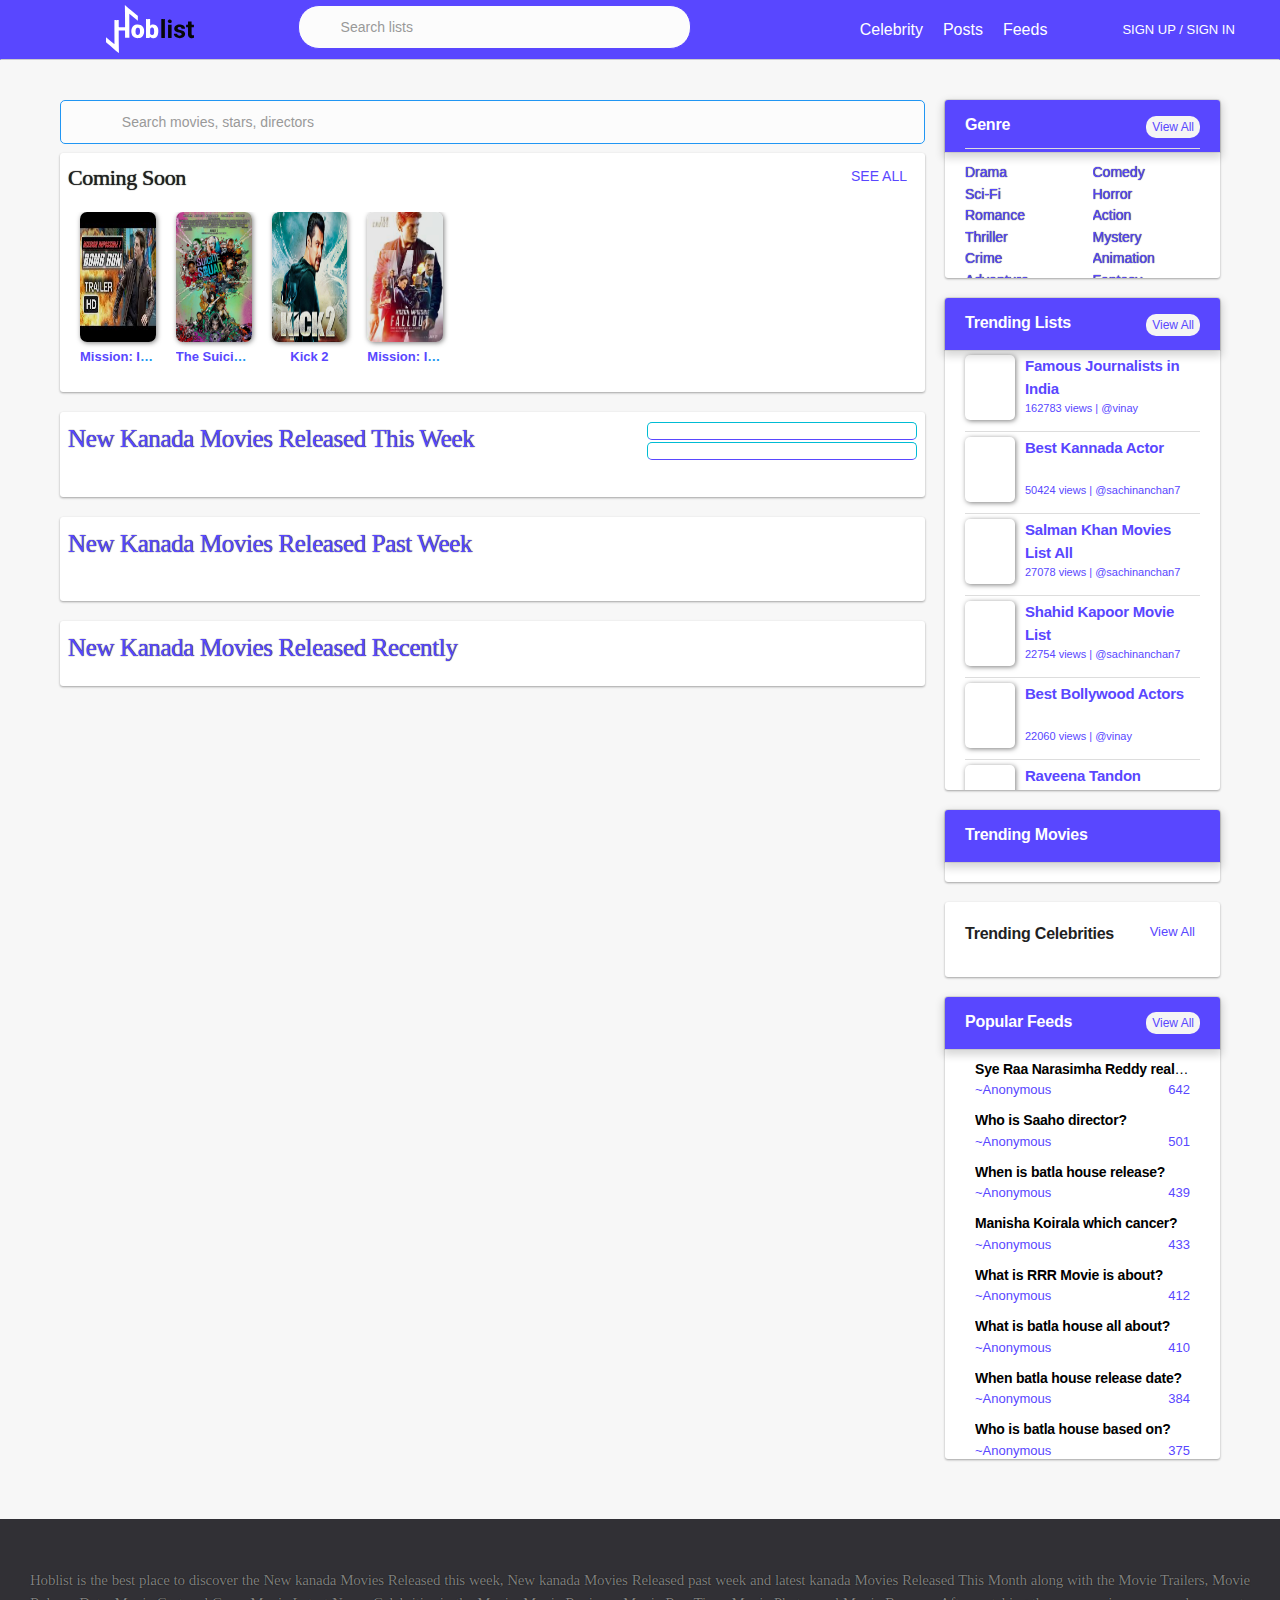
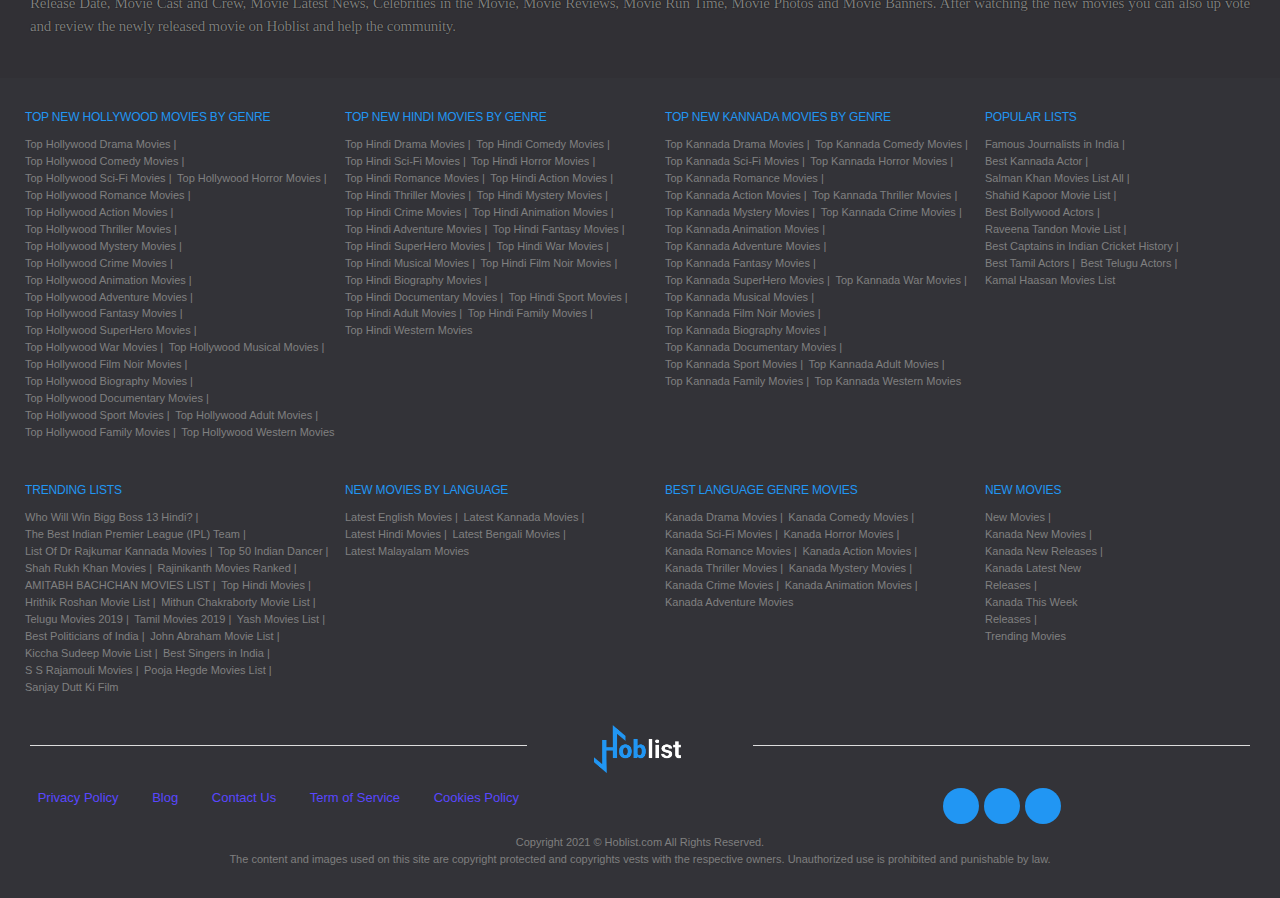
==== index.html @ 109889be "Extra" ====
<!DOCTYPE html>
<!-- saved from url=(0033)https://hoblist.com/movies/kanada -->
<html lang="en"><head><meta http-equiv="Content-Type" content="text/html; charset=UTF-8">
  
<meta http-equiv="X-UA-Compatible" content="IE=edge">
<meta name="viewport" content="width=device-width, initial-scale=1, shrink-to-fit=no">
<link rel="stylesheet" crossorigin="anonymous" href="./index_files/main.css"><script src="./index_files/osd.js.download"></script><script src="./index_files/cookie.js.download"></script><script src="./index_files/f.txt" id="google_shimpl"></script><script src="./index_files/883954188852692" async=""></script><script async="" src="./index_files/fbevents.js.download"></script><script async="" src="./index_files/analytics.js.download"></script><script src="./index_files/fWuxiQ7TWWE7jgrIvSvILQamvys.js.download"></script><script src="./index_files/T_yIJHjp0XTNJsSzcTK_7Gzm7WU.js.download"></script><style type="text/css" nonce="undefined">#A9AdsMiddleBoxTop,#A9AdsOutOfStockWidgetTop,#A9AdsServicesWidgetTop,#AD-300x250,#AD-300x250-1,#AD-300x250-2,#AD-300x250-3,#AD-HOME-LEFT,#AD001,#AD1line,#AD2line,#AD300Right,#AD300_VAN,#AD300x250,#AD300x600,#AD728Top,#ADEXPERT_PUSHDOWN,#ADEXPERT_RECTANGLE,#ADInterest,#ADNETwallBanner1,#ADNETwallBanner2,#ADPlaceholder,#ADSLOT_1,#ADSLOT_2,#ADSLOT_3,#ADSLOT_4,#ADSLOT_SKYSCRAPER,#ADSPACE02,#ADSPACE03,#ADSPACE04,#ADS_2,#ADSlideshow,#ADSpro,#ADV120x90,#ADVERTISE_HERE_ROW,#ADVERTISE_RECTANGLE1,#ADVERTISE_RECTANGLE2,#ADVTG_CONTAINER_pushdown,#ADVTLEFT1,#ADVTLEFT2,#ADVTRIGHT1,#ADV_VIDEOBOX_2_CNT,#ADVleaderboard,#AD_160,#AD_300,#AD_468x60,#AD_C,#AD_CONTROL_13,#AD_CONTROL_22,#AD_CONTROL_28,#AD_CONTROL_29,#AD_CONTROL_8,#AD_G,#AD_L,#AD_ROW,#AD_Zone,#AD_banner_bottom,#AD_gallery,#AD_google,#AD_half,#AD_newsblock,#AD_rectangle,#AD_rr_a,#AD_text,#ADback,#ADbox,#ADgoogle_newsblock,#ADoverThePlayer,#ADsmallWrapper,#AFF_popup,#APC_ads_details,#AUI_A9AdsMiddleBoxTop,#AUI_A9AdsWidgetAdsWrapper,#Ad-0-0-Slider,#Ad-0-1-Slider,#Ad-1-0-Slider,#Ad-1-1-Slider,#Ad-1-2-Slider,#Ad-3-Slider,#Ad-4-Slider,#Ad-5-2-Slider,#Ad-8-0-Slider,#Ad-9-0-Slider,#Ad-Container,#Ad-Top,#Ad160x600,#Ad160x600_0_adchoice,#Ad300x145,#Ad300x250,#Ad300x250_0,#Ad300x600_0_adchoice,#Ad3Left,#Ad3Right,#Ad3TextAd,#Ad728x90,#Ad990,#AdAboveGame,#AdArea,#AdAreaH,#AdAuth1,#AdAuth2,#AdAuth3,#AdAuth4,#AdBanner,#AdBannerSmallContainer,#AdBanner_F1,#AdBanner_S,#AdBar,#AdBar1,#AdBigBox,#AdBillboard,#AdBlock,#AdBlockBottomSponsor,#AdBlockDialog,#AdBottomLeader,#AdBottomRight,#AdBox160,#AdBox2,#AdBox300,#AdBox728,#AdBoxMoreGames,#AdButtons,#AdCommerce,#AdContainerTop,#AdContent,#AdContentModule_F,#AdContent_0_0_pnlDiv,#AdControl_TowerAd,#AdDetails_GoogleLinksBottom,#AdDetails_InsureWith,#AdDetails_SeeMoreLink,#AdDisclaimer,#AdDisplay_LongLink,#AdDisplay_TallLink,#AdDiv,#AdExtraBlock,#AdFeedbackLinkID_lnkItem,#AdFoxDiv,#AdFrame1,#AdFrame2,#AdFrame4,#AdHouseRectangle,#AdIbl,#AdIndexTower,#AdLayer1,#AdLayer2,#AdLeaderboard2RunofSite,#AdLeaderboardBottom,#AdLeaderboardTop,#AdLocationMarketPage,#AdMPUHome,#AdMediumRectangle1300x250,#AdMediumRectangle2300x250,#AdMediumRectangle3300x250,#AdMiddle,#AdMobileLink,#AdPanel,#AdPanelBigBox,#AdPanelLogo,#AdPopUp,#AdPubsPromo,#AdRectangleBanner,#AdSense-Skyscraper,#AdSense1,#AdSense2,#AdSense3,#AdSenseBottomAds,#AdSenseDiv,#AdSenseMiddleAds,#AdSenseResults1_adSenseSponsorDiv,#AdSenseTopAds,#AdServer,#AdShopSearch,#AdShowcase,#AdShowcase_F,#AdShowcase_F1,#AdSky23,#AdSkyscraper,#AdSlot_AF-Right-Multi,#AdSpaceLeaderboard,#AdSpacing,#AdSponsor_SF,#AdSpotMovie,#AdSquare02,#AdSubsectionShowcase_F1,#AdTaily_Widget_Container,#AdTargetControl1_iframe,#AdTop,#AdTopBlock,#AdTopLeader,#AdTrackVideoPlayer,#AdWidgetContainer,#AdWrapperSuperCA,#AdZone1,#AdZone2,#Ad_976x105,#Ad_BelowContent,#Ad_Block,#Ad_Center1,#Ad_Premier,#Ad_Right1,#Ad_RightBottom,#Ad_RightTop,#Ad_TopLeaderboard,#Adbanner,#Adc1_AdContainer,#Adc2_AdContainer,#Adc3_AdContainer,#AdcBB_AdContainer,#Adlabel,#Ads-C,#Ads-D-728x90-hori,#Ads270x510-left,#Ads470by50,#AdsBannerTop,#AdsBottomContainer,#AdsBottomIframe,#AdsCarouselBoxArea,#AdsContainerTop,#AdsContent,#AdsContent_SearchShortRecB_UPSSR,#AdsFrame,#AdsHome2,#AdsLeader,#AdsLeft_1,#AdsPlayRight_1,#AdsRight,#AdsShowCase,#AdsTopContainer,#AdsVideo250,#AdsWrap,#Ads_BA_BUT,#Ads_BA_BUT2,#Ads_BA_BUT_box,#Ads_BA_CAD,#Ads_BA_CAD2,#Ads_BA_CAD2_Text,#Ads_BA_CAD_box,#Ads_BA_FLB,#Ads_BA_SKY,#Ads_CAD,#Ads_OV_BS,#Ads_Special,#Ads_TFM_BS,#Ads_google_01,#Ads_google_02,#Ads_google_03,#Ads_google_04,#Ads_google_05,#Ads_google_bottom_wide,#Adsense300x250,#AdsenseBottom,#AdsenseTop,#Adtag300x250Bottom,#Adtag300x250Top,#Adv-div,#Adv10,#Adv11,#Adv8,#Adv9,#AdvArea,#AdvBody,#AdvContainer,#AdvContainerBottom,#AdvContainerMidCenter,#AdvContainerMiddleRight,#AdvContainerTopCenter,#AdvContainerTopRight,#AdvFooter,#AdvFrame1,#AdvHead,#AdvHeader,#Adv_Footer,#Adv_Main_content,#Adv_Maxi_Leaderboard_A,#Adv_Maxi_Leaderboard_B,#Adv_Superbox_A,#Adv_Superbox_B,#Adv_Superbox_C,#Adv_Superbox_D,#Advert1,#AdvertMPU23b,#AdvertPanel,#AdvertText,#Advertisement1,#Advertisement2,#AdvertisementLeaderboard,#AdvertisementRightColumnRectangle,#AdvertisingDiv_0,#AdvertisingLeaderboard,#AdvertismentHomeTopRight,#Advertorial,#Advertorials,#AdvertsBottom,#AdvertsBottomR,#Adverts_AdDetailsBottom_300x600,#Adverts_AdDetailsMiddle_300x250,#AfsAd_googleAdBlock1,#AnchorAd,#ArticleBottomAd,#ArticleContentAd,#BANNER_160x600,#BANNER_300x250,#BANNER_728x90,#BB1-ad,#BBCPH_MCPH_MCPH_P_ArticleAd1,#BBCPH_MCPH_MCPH_P_OasAdControl1Panel,#BBCPH_MCPH_MCPH_P_OasAdControl2Panel,#BBCPH_MCPH_MCPH_SponsoredLinks1,#BBoxAd,#BDV_fullAd,#BackgroundAdContainer,#Banner300x250Module,#Banner728x90,#BannerAd,#BannerAds,#BannerAdvert,#BannerAdvertisement,#BannerXGroup,#BelowFoldAds,#BigBoxAd,#BigboxAdUnit,#BillBoardAdd,#BodyAd,#BodyTopAds,#Body_Ad8_divAdd,#BotAd,#Bottom468x60AD,#BottomAd0,#BottomAdSpacer,#BottomPageAds,#BottomRightAdWrapper,#BrokerBox-AdContainer,#ButtonAd,#CONTENTAD,#CSpromo120x90,#ClickPop_LayerPop_Container,#ClickStory_ViewAD1,#ClickStory_ViewRightAD2,#Col2-1-ComboAd-Proxy,#CommonHeaderAd,#CompanyDetailsNarrowGoogleAdsPresentationControl,#CompanyDetailsWideGoogleAdsPresentationControl,#ContentAd1,#ContentAd2,#ContentAdPlaceHolder1,#ContentAdPlaceHolder2,#ContentAdView,#ContentAdXXL,#ContentAdtagRectangle,#ContentPlaceHolder1_adds,#ContentPlaceHolder1_advertControl1_advertLink,#ContentPlaceHolder1_advertControl3_advertLink,#ContentPlaceHolder1_pnlGoogleAds,#ContentPolepositionAds_Result,#Content_CA_AD_0_BC,#Content_CA_AD_1_BC,#Contentad_Sky1,#ConversationDivAd,#CornerAd,#CountdownAdvert,#DARTad300x250,#DEFAULT_ADV4_SWF,#DFM-adPos-bottomline,#DFM-adPos-leader,#DFPAD_MR,#DFP_in_article_mpu,#DFP_top_leaderboard,#DartAd300x250,#DartAd990x90,#DealsPageSideAd,#DivAd,#DivAd1,#DivAd2,#DivAd3,#DivAdA,#DivAdB,#DivAdC,#DivAdEggHeadCafeTopBanner,#DivAdForumSplitBottom,#DivMsnCamara,#DivTopAd,#DividerAd,#DotnAd_300x250_atf,#DotnAd_300x250_sidebar,#DotnAd_728x90_atf,#DynamicAD,#FFN_imBox_Container,#FIN_300_250_position2_ad,#FIN_300_x_250_600_position2_ad,#FIN_300x250_pos1_ad,#FIN_300x80_facebook_ad,#FIN_468x60_sponsor_ad,#FIN_640x60_promo_ad,#FIN_728_90_leaderboard_ad,#FIN_ad_300x100_pos_1,#FIN_videoplayer_300x250ad,#FRONTADVT2,#FRONTADVT3,#FRONTADVT4,#FRONTADVT5,#FRONTADVT8,#FooterAd,#FooterAdBlock,#FooterAdContainer,#ForumSponsorBanner,#Freeforums-AdS-footer-728x90,#Freeforums-AdS-header-728x90,#FrontPageRectangleAd,#GOOGLEADS_BOT,#GOOGLEADS_CENTER,#GOOGLE_ADS_13,#GOOGLE_ADS_151,#GOOGLE_ADS_16,#GOOGLE_ADS_2,#GOOGLE_ADS_49,#GOOGLE_ADS_56,#GOOGLE_ADS_94,#GameMediumRectangleAD,#GamePageAdDiv,#GoogleADsense,#GoogleADthree,#GoogleAd,#GoogleAd1,#GoogleAd2,#GoogleAd3,#GoogleAdExploreMF,#GoogleAdRight,#GoogleAdTop,#GoogleAds250X200,#GoogleAdsPlaceHolder,#GoogleAdsPresentationControl,#GoogleAdsense,#GoogleAdsenseMerlinWrapper,#GoogleLeaderBoardAdUnit,#GoogleLeaderBoardAdUnitSeperator,#GoogleRelatedAds,#GoogleSponsored,#Google_Adsense_Main,#HALExchangeAds,#HALHouseAd,#HB_News-ad,#HEADERAD,#HOME_TOP_RIGHT_BOXAD,#HP1-ad,#HP2-ad,#HP_adUnits,#H_Ad_728x90,#H_Ad_Wrap,#HeadAd,#HeaderAD,#HeaderAd,#HeaderAdBlock,#HeaderAdSidebar,#HeaderAdsBlock,#HeaderAdsBlockFront,#HeaderBannerAdSpacer,#HeaderTextAd,#HeaderTopBanner,#HeaderTopBannerADV,#HeroAd,#HomeAd1,#HomeBannerAd,#Home_AdSpan,#HomepageAd1,#HomepageAd2,#HomepageAd3,#HomepageAdSpace,#HometopAdOuter,#HorizontalAd,#HouseAdInsert,#IC1-ad,#IC2-ad,#IC3-ad,#ID_Ad_Sky,#IM_AD,#IN_HOUSE_AD_SWITCHER_0,#IframeAdBannerSmallContainer,#ImageAdSideColumn,#ImageRotaAreaAD,#InterstitialAD_0_1ckp,#IslandAd_DeferredAdSpacediv,#JobsearchResultsAds,#Journal_Ad_125,#Journal_Ad_300,#JuxtapozAds,#KH-contentAd,#LB_Row_Ad,#LM_ad_unit,#LS-google-ad,#LargeRectangleAd,#LeaderTop-ad,#LeaderboardAdvertising,#LeaderboardNav_ad_placeholder,#LeftAd,#LeftAd1,#LeftAdF1,#LeftAdF2,#LeftSideBarAD,#LftAd,#LittleAdvert,#LoungeAdsDiv,#LovelabAdoftheDay,#LowerContentAd,#MAIN.ShowTopic > .ad,#MAINAD-box,#MPUAdSpace,#MPUadvertising,#MPUadvertisingDetail,#M_AD,#MainAd,#MainAd1,#MainContent_ucTopRightAdvert,#MainHeader1_FRONTADVT10,#MainHeader1_FRONTADVT11,#MainRightStrip1_RIGHTADVT2,#MainRightStrip1_RIGHTADVT3,#MainRightStrip1_RIGHTADVT4,#MainRightStrip1_RIGHTADVT5,#MainSponsoredLinks,#MastheadAd,#MediumRectangleAD,#Meebo\:AdElement\.Root,#MidPageAds,#MiddleRightRadvertisement,#Module-From_Advertisers,#MultiTextAd,#MyAdHeader,#MyAdSky,#MyAdsId,#NavAD,#Nightly_adContainer,#NormalAdModule,#OAS2,#OASMiddleAd,#OASRightAd,#OAS_AD_TOPRIGHT,#OAS_Top,#OAS_posBottom,#OAS_posRight,#OAS_posTopRight,#OpenXAds,#OverrideAdArea,#PPX_imBox_Container,#PREFOOTER_LEFT_BOXAD,#PREFOOTER_RIGHT_BOXAD,#PaneAdvertisingContainer,#PartialYahooJSAds-bottom-ads,#PartialYahooJSAds-top-ads,#PhotoAd1,#PostSponsorshipContainer,#PushDownAd,#RHS2Adslot,#RadAdSkyscraper,#RadAd_Skyscraper,#RelevantAds,#RgtAd1,#RhsIsland_DeferredAdSpacediv,#RightAd,#RightAdSpace,#RightAdvertisement,#RightBottom300x250AD,#RightColumn125x125AD,#RightColumnAdContainer,#RightColumnSkyScraperAD,#RightNavTopAdSpot,#RightRailSponsor,#RightSponsoredAd,#RollOutAd970x66,#RollOutAd970x66iframe,#SBAArticle,#SBABottom,#SBAInHouse,#SBATier1,#SBATier2,#SBATier3,#SE20-ad-container,#SE_ADLINK_LAY_gd,#SIDEMENUAD,#SIM_ad_300x100_homepage_pos1,#SIM_ad_300x250-600_pos1,#SIM_ad_300x250_pos2,#SIM_ad_468x60_homepage_pos1,#SIM_ad_468x60_homepage_pos2,#SIM_ad_468x60_homepage_pos3,#SIM_ad_728x90_bottom,#SRPadsContainer,#ScoreboardAd,#SearchAd_PlaceHolder,#SearchAdsBottom,#SearchAdsTop,#Section-Ads,#SectionAd300-250,#SectionSponsorAd,#ServerAd,#SideAdMpu,#SideBarAdWidget,#SideMpuAdBar,#SidebarAd,#SidebarAdContainer,#SitenavAdslot,#SkyAd,#SkyscraperAD,#SlideShow_adv,#SlideShow_adv2,#SpecialAds,#Spons-Link,#SponsorBarWrap,#SponsoredAd,#SponsoredAds,#SponsoredResultsTop,#SponsorsAds,#TDads,#TL_footer_advertisement,#TOPADS,#TOP_ADROW,#TOP_RIGHT_BOXAD,#TPVideoPlayerAd300x250,#Tadspacecbar,#Tadspacefoot,#Tadspacefootlb,#Tadspacehead,#Tadspacemrec,#TextLinkAds,#ThemeSection_adbanner2,#ThemeSection_adbanner3,#ThreadAd,#TipTopAdSpace,#TitleAD,#Top-Ad-Container,#Top-ad,#Top1AdWrapper,#Top468x60AD,#TopADs,#TopAd0,#TopAdBox,#TopAdContainer,#TopAdDiv,#TopAdPlacement,#TopAdPos,#TopAdTable,#TopAdvert,#TopBannerAd,#TopCenterAdUnit,#TopGoogleCustomAd,#TopRightRadvertisement,#TopSideAd,#TopTextAd,#VM-MPU-adspace,#VM-footer-adspace,#VM-footer-adwrap,#VM-header-adspace,#VM-header-adwrap,#VPNAdvert,#VertAdBox,#VertAdBox0,#WNAd1,#WNAd103,#WNAd17,#WNAd20,#WNAd43,#WNAd46,#WNAd47,#WNAd49,#WNAd52,#WNAd63,#WarningCodecBanner,#WelcomeAd,#WindowAdHolder,#WordFromSponsorAdvertisement,#XEadLeaderboard,#XEadSkyscraper,#YahooAdParentContainer,#YahooAdsContainer,#YahooAdsContainerPowerSearch,#YahooContentAdsContainerForBrowse,#YahooSponsoredResults,#Zergnet,#_ads,#a4g-floating-ad,#a_ad10Sp,#a_ad11Sp,#abHeaderAdStreamer,#ab_adblock,#abc-AD_topbanner,#about_adsbottom,#above-comments-ad,#above-fold-ad,#above-footer-ads,#above-the-fold-ad,#aboveAd,#aboveGbAd,#aboveNodeAds,#aboveplayerad,#abovepostads,#abp-killer,#acAdContainer,#acm-ad-tag-300x250-atf,#acm-ad-tag-300x250-btf,#acm-ad-tag-728x90-atf,#acm-ad-tag-728x90-btf,#ad--article-top,#ad--sidebar,#ad-0,#ad-10,#ad-1000x90-1,#ad-1050,#ad-109,#ad-11,#ad-118,#ad-12,#ad-120-left,#ad-120x600-1,#ad-120x600-other,#ad-120x600-sidebar,#ad-120x60Div,#ad-125x125,#ad-13,#ad-133,#ad-14,#ad-143,#ad-15,#ad-16,#ad-160,#ad-160-long,#ad-160x600,#ad-160x600-sidebar,#ad-160x600-wrapper,#ad-162,#ad-17,#ad-170,#ad-18,#ad-180x150-1,#ad-19,#ad-197,#ad-2-160x600,#ad-20,#ad-200x200_newsfeed,#ad-21,#ad-213,#ad-22,#ad-220x90-1,#ad-23,#ad-230x100-1,#ad-24,#ad-240x400-1,#ad-240x400-2,#ad-25,#ad-250,#ad-250x300,#ad-26,#ad-27,#ad-28,#ad-29,#ad-3,#ad-3-300x250,#ad-300,#ad-300-250,#ad-300-additional,#ad-300-detail,#ad-300-sidebar,#ad-300X250-2,#ad-300a,#ad-300b,#ad-300x-container,#ad-300x250,#ad-300x250-0,#ad-300x250-01,#ad-300x250-02,#ad-300x250-1,#ad-300x250-2,#ad-300x250-b,#ad-300x250-mobile-LL_1,#ad-300x250-right,#ad-300x250-right0,#ad-300x250-sidebar,#ad-300x250-wrapper,#ad-300x250Div,#ad-300x250_mid,#ad-300x250_top,#ad-300x40-1,#ad-300x40-2,#ad-300x40-5,#ad-300x60-1,#ad-300x600_top,#ad-32,#ad-320,#ad-336,#ad-350,#ad-37,#ad-376x280,#ad-4,#ad-4-300x90,#ad-5,#ad-5-images,#ad-55,#ad-6,#ad-63,#ad-635x40-1,#ad-655,#ad-7,#ad-728,#ad-728-90,#ad-728x90,#ad-728x90-1,#ad-728x90-leaderboard-top,#ad-728x90-top,#ad-728x90-top0,#ad-732,#ad-734,#ad-74,#ad-8,#ad-88,#ad-88-wrap,#ad-9,#ad-970,#ad-98,#ad-Content_1,#ad-Content_2,#ad-Rectangle_1,#ad-Rectangle_2,#ad-a,#ad-a1,#ad-abs-b-0,#ad-abs-b-1,#ad-abs-b-10,#ad-abs-b-2,#ad-abs-b-3,#ad-abs-b-4,#ad-abs-b-5,#ad-abs-b-6,#ad-abs-b-7,#ad-absolute-160,#ad-ads,#ad-adsensemedium,#ad-advertorial,#ad-affiliate,#ad-after,#ad-after-post-content,#ad-anchor,#ad-around-the-web,#ad-article,#ad-article-in,#ad-article-sticky,#ad-aside-1,#ad-atf-mid,#ad-atf-top,#ad-ban,#ad-banner-1,#ad-banner-970,#ad-banner-980,#ad-banner-atf,#ad-banner-body-top,#ad-banner-bottom,#ad-banner-desktop,#ad-banner-image,#ad-banner-lock,#ad-banner-placement,#ad-banner-top,#ad-banner-wrap,#ad-banner_atf-label,#ad-bar,#ad-base,#ad-beauty,#ad-before-comment,#ad-below-content,#ad-big,#ad-bigbox,#ad-bigsize,#ad-billboard,#ad-billboard-atf,#ad-billboard-bottom,#ad-blade,#ad-block,#ad-block-125,#ad-block-aa,#ad-block-bottom,#ad-block-container,#ad-block__overlay,#ad-block_overlay,#ad-border,#ad-bottom,#ad-bottom-300x250,#ad-bottom-banner,#ad-bottom-bnr,#ad-bottom-right-container,#ad-bottom-wrapper,#ad-bottomright,#ad-box,#ad-box-1,#ad-box-2,#ad-box-bottom,#ad-box-first,#ad-box-halfpage,#ad-box-leaderboard,#ad-box-rectangle,#ad-box-rectangle-2,#ad-box-right,#ad-box-second,#ad-box1,#ad-box2,#ad-boxATF,#ad-boxes,#ad-br-container,#ad-bs,#ad-btf-bot,#ad-btm,#ad-buttons,#ad-campaign,#ad-carousel,#ad-case,#ad-center,#ad-circfooter,#ad-code,#ad-col,#ad-colB-1,#ad-container-1,#ad-container-2,#ad-container-adaptive-1,#ad-container-adaptive-2,#ad-container-adaptive-3,#ad-container-banner,#ad-container-fullpage,#ad-container-inner,#ad-container-leaderboard,#ad-container-mpu,#ad-container-outer,#ad-container-overlay,#ad-container1,#ad-contentad,#ad-cube-Bottom,#ad-cube-Middle,#ad-cube-sec,#ad-cube-top,#ad-desktop-footer,#ad-desktop-wrap,#ad-discover,#ad-display-ad,#ad-display-ad-placeholder,#ad-div-leaderboard,#ad-double-spotlight-container,#ad-drawer,#ad-e-container,#ad-ear,#ad-extra-comments,#ad-extra-flat,#ad-f-container,#ad-featured-right,#ad-first-post,#ad-five,#ad-five-75x50s,#ad-flex-first,#ad-flex-top,#ad-flyout,#ad-footer,#ad-footer-728x90,#ad-footprint-160x600,#ad-for-map,#ad-frame,#ad-framework-top,#ad-front-btf,#ad-front-footer,#ad-front-page-160x600-placeholder,#ad-front-sponsoredlinks,#ad-full-width,#ad-fullbanner-btf,#ad-fullbanner-outer,#ad-fullbanner2,#ad-fullbanner2-billboard-outer,#ad-fullwidth,#ad-gamepage-leaderboard,#ad-gamepage-mpu1,#ad-gamepage-mpu2,#ad-giftext,#ad-globalleaderboard,#ad-google-chrome-sidebar,#ad-googleAdSense,#ad-gpt-bottomrightrec,#ad-gpt-leftrec,#ad-gpt-rightrec,#ad-gutter-left,#ad-gutter-right,#ad-halfpage,#ad-header-1,#ad-header-2,#ad-header-3,#ad-header-banner,#ad-header-left,#ad-header-mad,#ad-header-mobile,#ad-header-mobile-contener,#ad-header-right,#ad-holder,#ad-home-cookie-popup-holder,#ad-homepage-content-well,#ad-homepage-top-wrapper,#ad-horizontal,#ad-horizontal-header,#ad-horizontal-top,#ad-idreammedia {display: none !important; color: #93e41c !important; background-color: #6e2091 !important;}#ad-img,#ad-in-post,#ad-in-post-0,#ad-index,#ad-inline-block,#ad-inner,#ad-inserter-1,#ad-inside1,#ad-inside2,#ad-interstitial-wrapper,#ad-interstitialBottom,#ad-interstitialTop,#ad-introtext,#ad-jack,#ad-label,#ad-label2,#ad-large-banner-top,#ad-large-header,#ad-lb,#ad-lb-secondary,#ad-ldr-spot,#ad-lead,#ad-leader,#ad-leader-atf,#ad-leader-container,#ad-leader-wrapper,#ad-leaderboard-1,#ad-leaderboard-1-container,#ad-leaderboard-2,#ad-leaderboard-2-container,#ad-leaderboard-bottom,#ad-leaderboard-container,#ad-leaderboard-footer,#ad-leaderboard-spot,#ad-leaderboard-top,#ad-leaderboard-top-container,#ad-leaderboard970x90home,#ad-leaderboard970x90int,#ad-leaderboard__container,#ad-leaderboard_bottom,#ad-leadertop,#ad-left,#ad-left-sidebar-ad-1,#ad-left-sidebar-ad-2,#ad-left-sidebar-ad-3,#ad-left-timeswidget,#ad-links-content,#ad-list-row,#ad-lrec,#ad-main-bottom,#ad-main-top,#ad-makeup,#ad-manager,#ad-manager-ad-bottom-0,#ad-manager-ad-top-0,#ad-masthead,#ad-medium,#ad-medium-lower,#ad-medium-rectangle,#ad-medrec,#ad-medrec_premium,#ad-megaban2,#ad-megasky,#ad-mid,#ad-mid-rect,#ad-middle,#ad-middlethree,#ad-middletwo,#ad-midpage,#ad-minibar,#ad-module,#ad-mpu,#ad-mpu-premium-1,#ad-mpu-premium-2,#ad-mpu-topRight-container,#ad-mpu-warning,#ad-mpu1-spot,#ad-mpu2,#ad-mpu2-spot,#ad-mpu600-right-container,#ad-mrec,#ad-mrec2,#ad-new,#ad-news-sidebar-300x250-placeholder,#ad-north,#ad-north-base,#ad-northeast,#ad-one,#ad-other,#ad-output,#ad-overlay,#ad-p3,#ad-page-1,#ad-page-sky-300-a1,#ad-page-sky-300-a2,#ad-page-sky-left,#ad-pan3l,#ad-pencil,#ad-placard,#ad-placeholder,#ad-placement,#ad-plate,#ad-player,#ad-popup,#ad-popup1,#ad-position-a,#ad-position1,#ad-post,#ad-presenter-desktop,#ad-presenter-mobile,#ad-push,#ad-pushdown,#ad-r,#ad-rbkua,#ad-rec-atf,#ad-rec-btf-top,#ad-recommend,#ad-rect,#ad-rectangle,#ad-rectangle-flag,#ad-rectangle1,#ad-rectangle1-outer,#ad-rectangle2,#ad-rectangle3,#ad-region-1,#ad-results,#ad-rian,#ad-right,#ad-right-3,#ad-right-container,#ad-right-sidebar,#ad-right-sidebar-ad-1,#ad-right-sidebar-ad-2,#ad-right-skyscraper-container,#ad-right-top,#ad-right2,#ad-right3,#ad-righttop,#ad-ros-atf-300x90,#ad-ros-btf-300x90,#ad-rotate-home,#ad-row,#ad-row-1,#ad-s1,#ad-safe,#ad-sb,#ad-secondary-sidebar-1,#ad-section,#ad-separator,#ad-shop,#ad-side,#ad-side-text,#ad-sidebar,#ad-sidebar-1,#ad-sidebar-2,#ad-sidebar-3,#ad-sidebar-300x80,#ad-sidebar-4,#ad-sidebar-5,#ad-sidebar-6,#ad-sidebar-btf,#ad-sidebar-container,#ad-sidebar-mad,#ad-sidebar-mad-wrapper,#ad-sidebar-right_300-1,#ad-sidebar-right_300-2,#ad-sidebar-right_300-3,#ad-sidebar-right_bitgold,#ad-sidebar-tall,#ad-sidebar1,#ad-sidebar2,#ad-sidebarleft-bottom,#ad-sidebarleft-top,#ad-single-spotlight-container,#ad-skin,#ad-sky,#ad-sky-atf,#ad-sky-btf,#ad-skyscraper,#ad-skyscraper-feedback,#ad-skyscraper1-outer,#ad-sla-sidebar300x250,#ad-slideshow,#ad-slideshow2,#ad-slot--header-banner,#ad-slot--leaderboard-bottom,#ad-slot--leaderboard-top,#ad-slot-1,#ad-slot-2,#ad-slot-4,#ad-slot-lb,#ad-slot-mpu-1-desktop,#ad-slot-right,#ad-slot-top,#ad-slot1,#ad-slot2,#ad-slot4,#ad-slug-wrapper,#ad-small-banner,#ad-smartboard_1,#ad-smartboard_2,#ad-smartboard_3,#ad-software-description-300x250-placeholder,#ad-software-sidebar-300x250-placeholder,#ad-space,#ad-space-1,#ad-space-2,#ad-space-big,#ad-special,#ad-splash,#ad-sponsored-traffic,#ad-sponsors,#ad-spot,#ad-spot-bottom,#ad-spot-one,#ad-springboard-300x250,#ad-squares,#ad-standard-wrap,#ad-stickers,#ad-sticky-footer-container,#ad-story-bottom-in,#ad-story-bottom-out,#ad-story-right,#ad-story-top,#ad-stripe,#ad-tab,#ad-tail-placeholder,#ad-tape,#ad-target,#ad-target-Leaderbord,#ad-teaser,#ad-techwords,#ad-textad-single,#ad-three,#ad-tlr-spot,#ad-top-250,#ad-top-300x250,#ad-top-728,#ad-top-banner,#ad-top-leader,#ad-top-leaderboard,#ad-top-left,#ad-top-lock,#ad-top-right,#ad-top-right-container,#ad-top-slot,#ad-top-text-low,#ad-top-wrap,#ad-tower,#ad-tower1,#ad-trailerboard-spot,#ad-tray,#ad-two,#ad-typ1,#ad-undefined,#ad-unit-search-right-bottom,#ad-unit-search-right-top,#ad-unit-search-top,#ad-uprrail1,#ad-video,#ad-video-page,#ad-west,#ad-wide-leaderboard,#ad-wrap,#ad-wrapper-728x90,#ad-wrapper-left,#ad-wrapper-right,#ad-wrapper1,#ad-yahoo-simple,#ad-zone-1,#ad-zone-2,#ad-zone-article-header-leaderboard,#ad-zone-default-sidebar,#ad-zone-inline,#ad001,#ad002,#ad01,#ad02,#ad03,#ad04,#ad05,#ad07,#ad08,#ad1-468x400,#ad1-home,#ad1-placeholder,#ad1-wrapper,#ad1006,#ad101,#ad10Sp,#ad11,#ad11Sp,#ad120x600,#ad120x600container,#ad120x60_override,#ad125B,#ad125BL,#ad125BR,#ad125TL,#ad125TR,#ad125x125,#ad160,#ad160-2,#ad160600,#ad160Container,#ad160Wrapper,#ad160a,#ad160x600,#ad160x600right,#ad180,#ad1Sp,#ad1_holder,#ad1_top-left,#ad2-home,#ad2-label,#ad2-original-placeholder,#ad250,#ad260x60,#ad2CONT,#ad2Sp,#ad2_footer,#ad2_iframe,#ad2_inline,#ad2gameslayer,#ad300,#ad300-250,#ad300-title,#ad300250top,#ad300IndexBox,#ad300X250,#ad300_250,#ad300_a,#ad300_x_250,#ad300b,#ad300c,#ad300text,#ad300top,#ad300x100Middle,#ad300x150,#ad300x250,#ad300x250Module,#ad300x250_336x280_300x600_336x850,#ad300x250_336x280_bottom,#ad300x250_callout,#ad300x250box,#ad300x250box2,#ad300x250c,#ad300x50,#ad300x60,#ad300x600,#ad300x600_callout,#ad300x600pos2,#ad31,#ad32,#ad330x240,#ad336,#ad336atf,#ad336iiatf,#ad336x280,#ad368_2578,#ad368_2700,#ad375x85,#ad3Article,#ad3small,#ad468_hidden,#ad468x60,#ad468x60-story,#ad468x60_top,#ad470,#ad480x60,#ad508x125,#ad520x85,#ad526x250,#ad5_inline,#ad600,#ad600x90,#ad650,#ad720x90bot,#ad72890,#ad72890foot,#ad728Bottom,#ad728Box,#ad728BoxBtm,#ad728Header,#ad728Mid,#ad728Top,#ad728Wrapper,#ad728X90,#ad728foot,#ad728h,#ad728mid,#ad728top,#ad728x90_1,#ad728x90asme,#ad728x90box,#ad76890topContainer,#ad768top1,#ad90,#ad900,#ad97090,#ad970x90_exp,#adATF300x250,#adATF728x90,#adAd,#adBTF300x250,#adBTF300x250IC,#adBadges,#adBanner1,#adBanner10,#adBanner120x600,#adBanner160x600,#adBanner160x610,#adBanner2,#adBanner3,#adBanner336x280,#adBanner4,#adBanner728,#adBanner728_bot,#adBanner9,#adBannerBottom,#adBannerBreaking,#adBannerHeader,#adBannerSpacer,#adBannerTable,#adBannerTop,#adBannerWrap,#adBannerWrapperFtr,#adBar,#adBillboard,#adBladeDeskArt,#adBlock01,#adBlock125,#adBlockAlert,#adBlockAlertWrap,#adBlockBanner,#adBlockContainer,#adBlockContent,#adBlockDetect,#adBlockOverlay,#adBlockTop,#adBlockerModal,#adBlocks,#adBody01,#adBody02,#adBody03,#adBody04,#adBody06,#adBottbanner,#adBottom,#adBox,#adBox11,#adBox16,#adBox350,#adBox390,#adBoxUpperRight,#adBrandDev,#adBrandingStation,#adBreak,#adCENTRAL,#adCTXSp,#adCarousel,#adChannel,#adChoiceFooter,#adChoices,#adChoicesIcon,#adChoicesLogo,#adCirc300X200,#adCirc300X250,#adCirc300x300,#adCirc620X100,#adCirc_620_100,#adClickLeft,#adClickMe,#adClickRight,#adCol,#adColumn,#adColumn3,#adCompanionBanner,#adCompanionSubstitute,#adContainerCC,#adContainerForum,#adContainer_1,#adContainer_2,#adContainer_3,#adContent,#adContentHolder,#adContext,#adControl1,#adDailyDeal,#adDiv0,#adDiv1,#adDiv300,#adDiv4,#adDiv728,#adDivContainer,#adDivleaderboard,#adDivminimodulebutton1,#adDivminimodulebutton2,#adDivminimodulebutton3,#adDivmrec,#adDivmrecadhomepage,#adFiller,#adFixFooter,#adFlashDiv,#adFooter,#adFooterTitel,#adFot,#adFoxBanner,#adFps,#adFtofrs,#adGmWidget,#adGoogleText,#adGroup1,#adGroup4,#adHeaderTop,#adHeaderWrapper,#adHeading,#adHolder1,#adHolder2,#adHolder3,#adHolder300x250,#adHolder4,#adHolder5,#adHolder6,#adIframe,#adInBetweenPosts,#adInCopy,#adInPlayer,#adInhouse,#adInstoryOneWrap,#adInstoryTwoWrap,#adInteractive1,#adInteractive4,#adInteractiveInline,#adIsland,#adLB,#adLContain,#adLabel,#adLayerTop,#adLayout,#adLeaderTop,#adLeaderboard,#adLeaderboard-middle,#adLeaderboardUp,#adLeft,#adLink,#adLink1,#adLink300,#adLocation-1,#adLocation-2,#adLocation-3,#adLocation-4,#adLounge,#adLrec,#adMOBILETOP,#adMPU,#adMPUHolder,#adMagAd,#adMain,#adMarketplace,#adMed,#adMedRect,#adMediaWidget,#adMediumRectangle,#adMeld,#adMessage,#adMid1,#adMid2,#adMiddle0Frontpage,#adMiddle_imgAd,#adMiniPremiere,#adMobileSquarePremiumContainer,#adMonster1,#adMoveHere,#adMpu,#adMpuBottom,#adNshareWrap,#adOne,#adOuter,#adPLaceHolderTop728,#adPUSHDOWNBANNER,#adPageContainer,#adPanelAjaxUpdate,#adPartnerLinks,#adPlaceHolder1,#adPlaceHolder2,#adPlaceHolderRight,#adPlaceScriptrightSidebarFirstBanner,#adPlaceScriptrightSidebarSecondBanner,#adPlaceScripttopBanner,#adPlacer,#adPopBOTtOM,#adPopover,#adPosOne,#adPosition14,#adPosition5,#adPosition6,#adPosition7,#adPosition9,#adPush,#adPushdown1,#adRContain,#adRectangleFooter,#adRectangleHeader,#adRight,#adRight1,#adRight2,#adRight3,#adRight4,#adRight5,#adRightColumnHolder,#adSPLITCOLUMNTOPRIGHT,#adScraper,#adSection,#adSenseBottomDiv,#adSenseBox,#adSenseContentTop,#adSenseLoadingPlaceHolder,#adSenseModule,#adSenseResultAdblock,#adSenseResults,#adSenseSidebarBottom,#adSenseTall,#adSenseWrapper,#adServer_marginal,#adSet,#adShortTower,#adSide,#adSideButton,#adSidebar,#adSidebarSpecial,#adSidebarSq,#adSite,#adSkin,#adSkinBackdrop,#adSkinLeft,#adSkinRight,#adSky,#adSkyPosition,#adSkyscraper,#adSlider,#adSlot-inPage-300x250-right,#adSlot01,#adSlot02,#adSlot1,#adSlot2,#adSlot2_grid,#adSlot3,#adSlot3_grid,#adSlot4,#adSlot4_grid,#adSlot_center,#adSlug,#adSpace,#adSpace0,#adSpace1,#adSpace10,#adSpace11,#adSpace12,#adSpace13,#adSpace14,#adSpace15,#adSpace16,#adSpace17,#adSpace18,#adSpace19,#adSpace2,#adSpace20,#adSpace21,#adSpace22,#adSpace23,#adSpace24,#adSpace25,#adSpace3,#adSpace300_ifrMain,#adSpace4,#adSpace5,#adSpace6,#adSpace7,#adSpace8,#adSpace9,#adSpaceBottom,#adSpace_footer,#adSpace_right,#adSpace_top,#adSpacer,#adSpecial,#adSplotlightEm,#adSponsor,#adSpot-Leader,#adSpot-banner,#adSpot-island,#adSpot-mrec1,#adSpot-promobox1,#adSpot-promobox2,#adSpot-sponsoredlinks,#adSpot-textbox1,#adSpot-twin,#adSpot-widestrip,#adSpotAdvertorial,#adSpotIsland,#adSpotIslandLarge,#adSpotSponsoredLinks,#adSpotholder-EGN,#adSpotlight2,#adSpotlightSquare1,#adSqb,#adSquare,#adStaticA,#adStrip,#adSuperAd,#adSuperPremiere,#adSuperSkyscraper,#adSuperbanner,#adTableCell,#adTag,#adTag-genre,#adTag1,#adTag2,#adTakeOverInner,#adTakeOverLeft,#adTakeOverRight,#adTeaser,#adText01,#adText02,#adText2,#adTextCustom,#adTextLink,#adTextRt,#adText_container,#adThree,#adTicker,#adTiff,#adTile,#adTop,#adTop1,#adTop2,#adTopBanner-inner,#adTopBanner1,#adTopBig,#adTopBox300x300,#adTopContent,#adTopLREC,#adTopModule,#adTopYSP,#adTopbanner,#adTopboxright,#adTower,#adTower1,#adTower2,#adTwo,#adUn_1,#adUn_2,#adUn_3,#adUnderArticle,#adUnit,#adValue,#adVcss,#adWideSkyscraper,#adWrapper,#adWrapper1,#adWrapperLeft,#adWrapperRight,#adWrapperSky,#adZoneTop,#ad_0,#ad_02,#ad_03,#ad_04,#ad_120_sidebar,#ad_120x600,#ad_120x90,#ad_130x250_inhouse,#ad_160,#ad_160_600,#ad_160_600_2,#ad_160_container_left,#ad_160_container_right,#ad_160_sidebar,#ad_160x160,#ad_160x600,#ad_175x300,#ad_190x90,#ad_250,#ad_250x250,#ad_300,#ad_300_250,#ad_300_250_1,#ad_300_250_inline,#ad_300_container,#ad_300_interruptor,#ad_300_wrapper,#ad_300a,#ad_300b,#ad_300c,#ad_300misc,#ad_300x100,#ad_300x100_m_c,#ad_300x250,#ad_300x250Ando,#ad_300x250_1,#ad_300x250_2,#ad_300x250_3,#ad_300x250_container,#ad_300x250_content_column,#ad_300x250_frame,#ad_300x250_secondary,#ad_300x250_startgame,#ad_300x250m,#ad_300x60,#ad_300x600,#ad_300x600_1,#ad_300x90,#ad_336,#ad_336_singlebt,#ad_350_200,#ad_380x35,#ad_45,#ad_450x280,#ad_468_60,#ad_468x120,#ad_468x60,#ad_470x60a,#ad_48,#ad_49,#ad_500,#ad_500_label,#ad_500x150,#ad_51,#ad_57,#ad_6,#ad_7,#ad_700_90,#ad_700x430,#ad_728,#ad_728_90,#ad_728_foot,#ad_728_holder,#ad_728a,#ad_728b,#ad_728h,#ad_728x90,#ad_728x90_container,#ad_728x90_content,#ad_728x90home,#ad_728x91,#ad_8,#ad_88x31,#ad_9,#ad_940,#ad_984,#ad_990x90,#ad_A,#ad_B,#ad_B1,#ad_Banner,#ad_Bottom,#ad_C,#ad_C2,#ad_D,#ad_DisplayAd1,#ad_DisplayAd2,#ad_E,#ad_Entry_160x600,#ad_Entry_728x90,#ad_F,#ad_Feature_Middlebar_468x60,#ad_G,#ad_H,#ad_Header_768x90,#ad_Home_300x250,#ad_I,#ad_J,#ad_K,#ad_L,#ad_LargeRec01,#ad_M,#ad_Middle,#ad_Middle1,#ad_N,#ad_NorthBanner,#ad_O,#ad_P,#ad_Position1,#ad_Pushdown,#ad_R1,#ad_Right,#ad_Top,#ad_Top2,#ad_TopLongBanner,#ad_Top_300x250,#ad_Wrap,#ad_YieldManager-160x600,#ad_YieldManager-300x250,#ad_YieldManager-728x90,#ad__billboard,#ad__hugebreak,#ad_above_article,#ad_above_game,#ad_ad,#ad_adsense,#ad_after_navbar,#ad_anchor,#ad_and_content_ad_box,#ad_article_btm,#ad_bannerManage_1,#ad_banner_1,#ad_banner_120x600,#ad_banner_125x300,#ad_banner_300x250,#ad_banner_468x60,#ad_banner_728x90,#ad_banner_728x90_bot,#ad_banner_bot,#ad_banner_example,#ad_banner_top,#ad_banners,#ad_banners_content,#ad_bar,#ad_bar_rect,#ad_bellow_post,#ad_bg,#ad_bg_image,#ad_big,#ad_bigbox,#ad_bigbox_companion,#ad_bigrectangle,#ad_bigsize,#ad_bigsize_wrapper,#ad_billboard,#ad_billboard2,#ad_billboard_ifm,#ad_block,#ad_block_0,#ad_block_1,#ad_block_2,#ad_block_300x250,#ad_block_mpu,#ad_board_after_forums,#ad_board_before_forums,#ad_body,#ad_bottom,#ad_bottom_1x1,#ad_bottom_728x90,#ad_bottom_another,#ad_bottom_article_text,#ad_bottom_footer,#ad_bottombrandtext,#ad_box,#ad_box02,#ad_box160a,#ad_box300x250,#ad_box_2,#ad_box_ad_0,#ad_box_ad_1,#ad_box_colspan,#ad_box_top,#ad_branding,#ad_bs_area,#ad_btmslot,#ad_bucket_med_rectangle_1,#ad_bucket_med_rectangle_2,#ad_buts,#ad_buttons,#ad_category_middle,#ad_cell,#ad_center_monster,#ad_channel,#ad_chitikabanner_120x600LH,#ad_choices,#ad_circ300x250,#ad_circ_300_200,#ad_circ_300x250,#ad_circ_300x300,#ad_close,#ad_closebtn,#ad_cna2,#ad_comments,#ad_companion_banner,#ad_complex,#ad_comps_top,#ad_cont,#ad_cont1,#ad_cont2,#ad_container,#ad_container_0,#ad_container_300x250,#ad_container_marginal,#ad_container_side,#ad_container_sidebar,#ad_container_top,#ad_content_before_first_para,#ad_content_fullsize,#ad_content_primary,#ad_content_right,#ad_content_top,#ad_content_wrap,#ad_creative_2,#ad_creative_3,#ad_creative_5 {display: none !important; color: #93e41c !important; background-color: #6e2091 !important;}#ad_crown_top,#ad_cyborg,#ad_dfp_premiumrec,#ad_display_300_250,#ad_display_728_90,#ad_div,#ad_div_bottom,#ad_div_top,#ad_embed_300x250,#ad_eventsright,#ad_fb_circ,#ad_feature,#ad_feedback,#ad_fg,#ad_firstpost,#ad_flyrelax,#ad_foot,#ad_footer,#ad_footer1,#ad_footerAd,#ad_footer_s,#ad_footer_small,#ad_frame,#ad_frame1,#ad_front_three,#ad_fullbanner,#ad_gallery,#ad_gallery_bot,#ad_global_300x250,#ad_global_above_footer,#ad_global_below_navbar,#ad_global_header,#ad_global_header1,#ad_global_header2,#ad_google_Link,#ad_google_content336,#ad_googlebanner_160x600LH,#ad_grp1,#ad_grp2,#ad_gutter_top,#ad_h3,#ad_haha_1,#ad_haha_4,#ad_halfpage,#ad_hdr_2,#ad_head,#ad_header_1,#ad_header_container,#ad_header_logo_placeholder,#ad_headerlarge,#ad_help_link_new,#ad_hf,#ad_hide_for_menu,#ad_holder,#ad_home,#ad_home_middle,#ad_horizontal,#ad_horseshoe_left,#ad_horseshoe_right,#ad_horseshoe_spacer,#ad_horseshoe_top,#ad_hotpots,#ad_houseslot1_desktop,#ad_houseslot_a,#ad_houseslot_b,#ad_hy_01,#ad_hy_02,#ad_hy_03,#ad_hy_04,#ad_hy_05,#ad_hy_06,#ad_hy_07,#ad_hy_08,#ad_iframe_160_by_600_middle,#ad_iframe_300,#ad_img,#ad_img_banner,#ad_in_arti,#ad_infoboard_box,#ad_inplace_1,#ad_interestmatch,#ad_interestmatch400,#ad_island,#ad_island2,#ad_island_incontent,#ad_island_incontent2,#ad_keywrods,#ad_kvadrat_under_player,#ad_label,#ad_large,#ad_large_rectangular,#ad_lastpost,#ad_layer,#ad_layer1,#ad_layer2,#ad_ldb,#ad_lead1,#ad_leader,#ad_leaderBoard,#ad_leaderboard2,#ad_leaderboard3,#ad_leaderboard728x90,#ad_leaderboard_1,#ad_leaderboard_flex,#ad_leaderboard_master,#ad_leaderboard_middle,#ad_leaderboard_top,#ad_leaderboardtwo,#ad_leaderborder_container1,#ad_left,#ad_left_1,#ad_left_2,#ad_left_3,#ad_left_skyscraper,#ad_left_skyscraper_2,#ad_left_top,#ad_leftslot,#ad_lft,#ad_link,#ad_links,#ad_links_footer,#ad_lnk,#ad_lrec,#ad_lwr_square,#ad_main_leader,#ad_main_top,#ad_main_top_01,#ad_main_top_05,#ad_main_top_08,#ad_marker,#ad_mast,#ad_med_rect,#ad_medium,#ad_medium_rectangle,#ad_medium_rectangular,#ad_mediumrectangle,#ad_megabanner,#ad_menu_header,#ad_message,#ad_messageboard_x10,#ad_middle,#ad_middle_122,#ad_middle_2,#ad_middle_bottom,#ad_midstrip,#ad_ml,#ad_mobile,#ad_module,#ad_most_pop_234x60_req_wrapper,#ad_mpu,#ad_mpu2,#ad_mpu300x250,#ad_mpu_1,#ad_mpuav,#ad_mpuslot,#ad_mrcontent,#ad_mrec,#ad_mrec1,#ad_mrec2,#ad_msgplus-gallery-5,#ad_myFrame,#ad_netpromo,#ad_new,#ad_newsletter,#ad_num_1,#ad_num_2,#ad_num_3,#ad_one,#ad_overlay_content,#ad_overlay_countdown,#ad_overture,#ad_panel,#ad_panel_1,#ad_panel_2,#ad_panorama_top,#ad_pencil,#ad_ph_1,#ad_place,#ad_placeholder,#ad_play_300,#ad_player,#ad_plugs,#ad_pos_targeted_in_article,#ad_post,#ad_post_300,#ad_poster,#ad_pr_info,#ad_primary,#ad_primaryAd,#ad_promoAd,#ad_promotion_wrap,#ad_publicidad,#ad_pushupbar-closed,#ad_rail,#ad_rec_01,#ad_rect,#ad_rect1,#ad_rect2,#ad_rect3,#ad_rect_body,#ad_rect_bottom,#ad_rect_c,#ad_rectangle,#ad_rectangle_medium,#ad_rectangular,#ad_region1,#ad_region2,#ad_region3,#ad_region5,#ad_related_links_div,#ad_related_links_div_program,#ad_replace_div_0,#ad_replace_div_1,#ad_report_leaderboard,#ad_report_rectangle,#ad_results,#ad_right,#ad_right3,#ad_rightSidebarFirstBanner,#ad_rightSidebarSecondBanner,#ad_right_1,#ad_right_box,#ad_right_column1_1,#ad_right_column2_1,#ad_right_content_article_page,#ad_right_content_home,#ad_right_main,#ad_right_out,#ad_right_rail_bottom,#ad_right_rail_flex,#ad_right_rail_top,#ad_right_second,#ad_right_skyscraper,#ad_right_skyscraper_2,#ad_right_top,#ad_rightslot,#ad_righttop-300x250,#ad_ros_tower,#ad_rotator-2,#ad_rotator-3,#ad_row,#ad_row_home,#ad_rr_1,#ad_rside,#ad_rside_link,#ad_script_head,#ad_sec,#ad_sec_div,#ad_secondary,#ad_sense,#ad_sense_help,#ad_sgd,#ad_short,#ad_sidebar,#ad_sidebar1,#ad_sidebar2,#ad_sidebar3,#ad_sidebar_1,#ad_sidebar_top,#ad_sidebody,#ad_silo,#ad_sitebar,#ad_skin,#ad_sky,#ad_sky1,#ad_sky2,#ad_sky3,#ad_sky_lhs,#ad_sky_rhs,#ad_skyscraper,#ad_skyscraper1,#ad_skyscraper120,#ad_skyscraper160x600,#ad_skyscraper2,#ad_skyscraper_1,#ad_skyscraper_right,#ad_skyscraper_text,#ad_slot,#ad_slot_bottom,#ad_slot_leaderboard,#ad_slot_livesky,#ad_slot_right_bottom,#ad_slot_right_top,#ad_slot_sky_top,#ad_small,#ad_space_300_250,#ad_space_728,#ad_space_top,#ad_sponsorBar,#ad_sponsored,#ad_sponsorship_2,#ad_spot300x250,#ad_spot_a,#ad_spot_b,#ad_spotlight,#ad_squares,#ad_ss,#ad_stck,#ad_sticky_wrap,#ad_strapad,#ad_stream10,#ad_stream11,#ad_stream12,#ad_stream16,#ad_stream17,#ad_stream19,#ad_stream8,#ad_strip,#ad_superbanner,#ad_takeover,#ad_tall,#ad_tbl,#ad_term_bottom_place,#ad_text:not(textarea),#ad_thread1_1,#ad_thread_last_post_content,#ad_tile_home,#ad_top,#ad_topBanner,#ad_top_728x90,#ad_top_banner,#ad_top_bar,#ad_top_header_center,#ad_top_holder,#ad_topbanner,#ad_topmob,#ad_topnav,#ad_topslot_b,#ad_tp_banner_1,#ad_tp_banner_2,#ad_two,#ad_txt,#ad_under_game,#ad_unit2,#ad_unit_slot1,#ad_unit_slot2,#ad_unit_slot3,#ad_unit_slot4,#ad_vertical,#ad_video_abovePlayer,#ad_video_belowPlayer,#ad_video_large,#ad_website_top,#ad_wide,#ad_wide_box,#ad_widget,#ad_widget_1,#ad_window,#ad_wp,#ad_wp_base,#ad_wrapper1,#ad_wrapper2,#ad_x10,#ad_x20,#ad_xrail_top,#ad_zone,#ad_zone1,#ad_zone2,#ad_zone3,#adamazonbox,#adaptvcompanion,#adb-actived,#adb-enabled,#adb-enabled3,#adb-hp-spotlights1,#adb-hp-spotlights2,#adb-hp-spotlights3,#adb-top,#adb-warning,#adbForum,#adb_bottom,#adbanner-container,#adbanner-home-left,#adbanner-home-right,#adbanner-middle,#adbanner-top-left,#adbanner-top-right,#adbanner00001,#adbanner00002,#adbanner00003,#adbanner00004,#adbanner00005,#adbanner1,#adbanner_abovethefold_300,#adbanner_mobile_top,#adbannerbox,#adbannerdiv,#adbannerleft,#adbannerright,#adbannerwidget,#adbar_ad_1_div,#adbar_ad_2_div,#adbar_ad_3_div,#adbar_ad_4_div,#adbar_ads_container_div,#adbar_main_div,#adbarbox,#adbard,#adbdiv,#adbg_ad_0,#adbg_ad_1,#adbig,#adblade,#adblade-disc,#adbladeSp,#adblade_ad,#adblkad,#adblock-300x250,#adblock-alert,#adblock-big,#adblock-box,#adblock-jango,#adblock-leaderboard,#adblock-modal,#adblock-msg,#adblock-overlay,#adblock-small,#adblock1,#adblock2,#adblock4,#adblockDetect,#adblockOverlay,#adblock_detected,#adblock_header_ad_1,#adblock_header_ad_1_inner,#adblock_message,#adblock_screen,#adblock_sidebar_ad_2,#adblock_sidebar_ad_2_inner,#adblock_tooltip,#adblock_v,#adblockbottom,#adblockerMess,#adblocker_announce,#adblocker_message,#adblocker_modal_overlay,#adblockermessage,#adblockerwarnung,#adblockrighta,#adblocks-detected,#adblocktop,#adblocktwo,#adbn,#adbn_UMU,#adbnr,#adbnr-l,#adbottom,#adbottomgao,#adbottomleft,#adbottomright,#adbox-indivisual-body-topright,#adbox-placeholder-topbanner,#adbox-topbanner,#adbox1,#adbox2,#adbox300600,#adbox300x250_1,#adbox300x250_2,#adbox_right,#adbrite,#adbrite_inline_div,#adbritebottom,#adbutton,#adbuttons,#adcarousel,#adcatfish,#adcell,#adcenter,#adcenter2,#adcenter4,#adchoices-icon,#adchoices_container,#adclear,#adclose,#adcode1,#adcode10,#adcode2,#adcode3,#adcode4,#adcolContent,#adcolumn,#adcolumnwrapper,#adcontainer125px,#adcontainer2,#adcontainer250x250,#adcontainer3,#adcontainer5,#adcontainerRight,#adcontainer___gelement_adbanner_2_0,#adcontainer_top_ads,#adcontainsm,#adcontent1,#adcontextlinks,#adcontrolPushSite,#adcontrolhalfbanner,#adcontrolisland,#add-top,#add720,#add_160x600,#add_720bottom,#add_block_ad1,#add_block_ad2,#add_ciao2,#add_space_google,#add_space_sidebar,#addbottomleft,#addiv-bottom,#addiv-top,#addspaceleft,#addspaceright,#addvertise_area,#adfactor-label,#adfloat,#adfooter,#adfooter_728x90,#adfooter_hidden,#adform_leaderboard,#adform_leaderboard_cover,#adframetop,#adfreeDeskSpace,#adfreead,#adhalfbanner_wrapper,#adhalfpage,#adhead_g,#adheadhubs,#adhesion,#adhesionAdSlot,#adhesionUnit,#adhide,#adholder,#adhome,#adhomepage,#adhzh,#adid10601,#adid2161,#adiframe1_iframe,#adiframe2_iframe,#adiframe3_iframe,#adigniter,#adimg,#adimg0,#adimg3,#adimg4,#adimg6,#adition_Skyscraper,#adition_content_ad,#adjacency,#adjacent-list-ad,#adjs_id,#adk2_slider_top_right,#adkit_content-block,#adkit_content-foot,#adkit_footer,#adkit_mrec1,#adkit_mrec2,#adkit_rectangle,#adkit_rnav-bt,#adkit_rnav-fb,#adl_120x600,#adl_250x250,#adl_300x100,#adl_300x120,#adl_300x250,#adl_300x250_td,#adl_728x90,#adl_individual_1,#adl_leaderboard,#adl_medium_rectangle,#adlabelFooter,#adlabelfooter,#adlabelheader,#adlanding,#adlandscape,#adlargeverti,#adlargevertimarginauto,#adlayerContainer,#adlayer_back,#adlayerad,#adleaderboard,#adleaderboard_flex,#adleaderboardb,#adleaderboardb_flex,#adleft,#adlhs,#adlink-13,#adlink-133,#adlink-19,#adlink-197,#adlink-213,#adlink-28,#adlink-55,#adlink-74,#adlink-98,#adlinks,#adlinkws,#adlove,#adlrec,#admain,#admaintop,#admanagerResultListBox,#admanager_leaderboard,#admanager_top_banner,#admaru_reminder,#admasthead,#admid,#admiddle3,#admiddle3center,#admiddle3left,#admiddleCenter,#admod2,#admon-300x250,#admon-728x90,#admpubottom,#admpubottom2,#admpufoot,#admpumiddle,#admputop,#admsg,#admulti520,#adnet,#adngin-top_unit_desktop-0,#adnorth,#adnote,#adops_cube,#adops_leaderboard,#adops_skyscraper,#adoptionsimg,#adoverlaysrc,#adpanel-block,#adplace,#adplaceholder_mpu01,#adplacement,#adplacer_preroll1,#adplate-content,#adpos-top,#adpos1-leaderboard,#adpos_3,#adposition,#adposition-C,#adposition-FPMM,#adposition-REM2,#adposition-SHADE,#adposition-TOCSS,#adposition-TVSP,#adposition-inner-REM1,#adposition-inner-REM3,#adposition1,#adposition10,#adposition1_container,#adposition2,#adposition4,#adpositionbottom,#adpostloader,#adpromo,#adprovider-default,#adrect,#adrectanglea,#adrectanglea_flex,#adrectanglea_hidden,#adrectangleb,#adrectangleb_flex,#adrectmarginauto,#adrhs,#adrig,#adright2,#adrightbottom,#adrightgame,#adrighthome,#adrightrail,#adriver_middle,#adriver_top,#adrotator,#adrow,#adrow-house,#adrow1,#adrow3,#ads > .dose > .dosesingle,#ads-1,#ads-125,#ads-125-2,#ads-160x600,#ads-200,#ads-200x200-a,#ads-250,#ads-300,#ads-300-250,#ads-300x250-L3-2,#ads-336x280,#ads-468,#ads-5,#ads-728x90,#ads-728x90-I3,#ads-728x90-I4,#ads-A,#ads-B,#ads-B1,#ads-C,#ads-C1,#ads-E,#ads-E1,#ads-F,#ads-G,#ads-H,#ads-K,#ads-area,#ads-article-left,#ads-banner,#ads-banner-top,#ads-bar,#ads-bg,#ads-bigbox-no1,#ads-block,#ads-block-frame,#ads-blog,#ads-bot,#ads-bottom,#ads-box-header-pb,#ads-by-google,#ads-category,#ads-center-text,#ads-contain-125,#ads-container,#ads-container-2,#ads-container-anchor,#ads-container-top,#ads-content,#ads-content-double,#ads-dell,#ads-div2,#ads-dw,#ads-footer,#ads-footer-desktop1,#ads-footer-desktop2,#ads-footer-inner,#ads-footer-wrap,#ads-google,#ads-h-left,#ads-h-right,#ads-header,#ads-header-728,#ads-home-468,#ads-horizontal,#ads-hoster-2,#ads-indextext,#ads-inside-content,#ads-king,#ads-last-inside-content,#ads-leader,#ads-leaderboard,#ads-leaderboard1,#ads-left,#ads-left-sidebar,#ads-left-top,#ads-link,#ads-lrec,#ads-main,#ads-main-bottom,#ads-menu,#ads-middle,#ads-mn,#ads-mpu,#ads-outer,#ads-pagetop,#ads-panel,#ads-panorama-A1,#ads-position-header-desktop,#ads-post-468,#ads-post10,#ads-prices,#ads-rhs,#ads-right,#ads-right-bottom,#ads-right-bottom-sidebar,#ads-right-cube,#ads-right-last-sidebar,#ads-right-skyscraper,#ads-right-text,#ads-right-top,#ads-right-top-sidebar,#ads-right-twobottom,#ads-rt,#ads-sidebar,#ads-sidebar-bottom,#ads-sidebar-skyscraper-unit,#ads-sidebar-top,#ads-slot,#ads-sponsored-boxes,#ads-sticky,#ads-submit,#ads-text,#ads-top,#ads-top-728,#ads-top-search-article,#ads-top-search-article-1,#ads-top-search-article-2,#ads-tp,#ads-under-header,#ads-under-rotator,#ads-vers7,#ads-vertical,#ads-vertical-wrapper,#ads-wrap,#ads100Box,#ads100Middlei4,#ads120,#ads120_600-widget-2,#ads125,#ads160_600-widget-3,#ads160_600-widget-5,#ads160_600-widget-7,#ads160left,#ads1_block,#ads1_box,#ads1_container,#ads1_sidebar,#ads2,#ads2_block,#ads2_box,#ads2_container,#ads3,#ads300,#ads300-250,#ads300Bottom,#ads300Top,#ads300hp,#ads300k,#ads300x200,#ads300x250,#ads300x250_2,#ads300x250_single,#ads315,#ads336Box,#ads336x280,#ads340web,#ads4,#ads468x60,#ads50,#ads7,#ads728,#ads72890top,#ads728bottom,#ads728top,#ads728x90,#ads728x90_2,#ads790,#adsBannerFrame,#adsBar,#adsBottom,#adsBox-460_left,#adsBox-dynamic-right,#adsBoxResultsPage,#adsCTN,#adsCombo02_1,#adsCombo02_2,#adsCombo02_3,#adsCombo02_4,#adsCombo02_5,#adsCombo02_6,#adsCombo02_7,#adsContent,#adsDisplay,#adsDiv0,#adsDiv1,#adsDiv2,#adsDiv3,#adsDiv4,#adsDiv5,#adsDiv6,#adsDiv7,#adsGooglePos,#adsHeadLine,#adsHeading,#adsID,#adsIfrme1,#adsIfrme4,#adsLREC,#adsLeftZone1,#adsLeftZone2,#adsLinkFooter,#adsMpu,#adsNarrow,#adsPanel,#adsProdHighlight_wrap,#adsRight,#adsRightDiv,#adsRightVideo,#adsSPRBlock,#adsSectionLeft,#adsSectionRight,#adsSquare,#adsSuperCTN,#adsTG,#adsTN,#adsTop,#adsTopLeft,#adsZone,#adsZone1,#adsZone2,#adsZone_1,#ads_01,#ads_120x60_block,#ads_160,#ads_2015,#ads_2015_1,#ads_3,#ads_300,#ads_300x250,#ads_320_260,#ads_320_260_2,#ads_728,#ads_728x90,#ads_728x90_top,#ads_absolute_left,#ads_absolute_right,#ads_back,#ads_banner,#ads_banner1,#ads_banner_header,#ads_banner_right1,#ads_bar,#ads_belowforumlist,#ads_belownav,#ads_big,#ads_bigrec1,#ads_bigrec2,#ads_bigrec3,#ads_block,#ads_bottom_inner,#ads_bottom_outer,#ads_box,#ads_box1,#ads_box2,#ads_box_bottom,#ads_box_right,#ads_box_top,#ads_button,#ads_by_google,#ads_campaign,#ads_catDiv,#ads_center,#ads_center_banner,#ads_central,#ads_combo2,#ads_container,#ads_dynamicShowcase,#ads_eo,#ads_expand,#ads_footer,#ads_fullsize,#ads_h,#ads_halfsize,#ads_header,#ads_header_games,#ads_horiz,#ads_horizontal,#ads_horz,#ads_html1,#ads_html2,#ads_im,#ads_inner,#ads_insert_container,#ads_layout_bottom,#ads_lb,#ads_lb_frame,#ads_leaderbottom,#ads_left,#ads_left_top,#ads_line,#ads_mads_r1,#ads_mads_r2,#ads_medrect,#ads_notice,#ads_page_top,#ads_pave,#ads_place,#ads_placeholder,#ads_player,#ads_player_audio,#ads_player_line,#ads_postdownload,#ads_pro_468_60_on_vid,#ads_r_c,#ads_right_sidebar,#ads_right_top,#ads_section_textlinks,#ads_side,#ads_sidebar_bgnd,#ads_sidebar_roadblock,#ads_sky,#ads_slide_div,#ads_space,#ads_space_header,#ads_special_center,#ads_sponsFeed-headline,#ads_sponsFeed-left,#ads_sponsored_link_pixel,#ads_superbanner1,#ads_superbanner2,#ads_superior,#ads_td {display: none !important; color: #93e41c !important; background-color: #6e2091 !important;}#ads_text,#ads_textlinks,#ads_title,#ads_top2,#ads_top_banner,#ads_top_container,#ads_top_content,#ads_top_right,#ads_top_sec,#ads_topbanner,#ads_tower1,#ads_tower_top,#ads_vert,#ads_video,#ads_watch_top_square,#ads_wide,#ads_zone27,#adsbot,#adsbottom,#adsbottombluesleft,#adsbox,#adsbox-left,#adsbox-right,#adsbox1,#adsbox2,#adsbox3,#adsbox336x280,#adsbox4,#adsbox728x90,#adsbysourcewidget-2,#adscenter,#adscolumn,#adscontainer,#adscontainer_background_back_index1100_all,#adscontainer_banner_new_bottom_index_1060,#adscontainer_banner_new_second_index_1060,#adscontainer_banner_new_top_index_1060_2,#adscontent,#adsctl00_AdsHome2,#adsd_contentad_r1,#adsd_contentad_r2,#adsd_contentad_r3,#adsd_topbanner,#adsd_txt_sky,#adsdaq160600,#adsdaq300250,#adsdaq72890,#adsdiv300,#adsdiv468,#adsdiv_close,#adsection,#adsense-2,#adsense-468x60,#adsense-area,#adsense-bottom,#adsense-end-300,#adsense-head-spacer,#adsense-header,#adsense-letterbox,#adsense-link,#adsense-middle,#adsense-module-bottom,#adsense-new,#adsense-post,#adsense-right,#adsense-sidebar,#adsense-tag,#adsense-text,#adsense-top,#adsense-wrap,#adsense03,#adsense04,#adsense05,#adsense1,#adsense160600,#adsense2,#adsense2pos,#adsense300x250,#adsense468,#adsense6,#adsense728,#adsenseArea,#adsenseHeader,#adsenseLeft,#adsenseOne,#adsenseWrap,#adsense_200_200_article,#adsense_300x250,#adsense_article_bottom,#adsense_article_left,#adsense_banner_top,#adsense_block_238x200,#adsense_block_350x320,#adsense_bottom_ad,#adsense_box,#adsense_box2,#adsense_box_video,#adsense_honeytrap,#adsense_image,#adsense_item_detail,#adsense_leaderboard,#adsense_overlay,#adsense_placeholder_2,#adsense_sidebar,#adsense_testa,#adsense_top,#adsense_unit5,#adsense_ziel,#adsensebreadcrumbs,#adsenseheader,#adsensehorizontal,#adsensempu,#adsensepo,#adsensepos,#adsensequadr,#adsenseskyscraper,#adsensetext,#adsensetopmobile,#adsensetopplay,#adsensewidget-3,#adserv,#adserve-Banner,#adserve-Leaderboard,#adserve-MPU,#adserve-Sky,#adserver_HeaderAd,#adsfundo,#adsground,#adshometop,#adshowbtm,#adshowtop,#adsideblock1,#adsider,#adsiframe,#adsimage,#adsitem,#adskinleft,#adskinlink,#adskinright,#adskintop,#adsky,#adskyleftdiv,#adskyrightdiv,#adskyscraper,#adskyscraper_flex,#adsleft1,#adslider,#adslist,#adslistbox,#adslot,#adslot-2-container,#adslot-3-container,#adslot-4-container,#adslot1,#adslot1173,#adslot1189,#adslot1202,#adslot2,#adslot3,#adslot300x250ATF,#adslot300x250BTF,#adslot4,#adslot5,#adslot6,#adslot7,#adslot_c2,#adslot_m1,#adslot_m2,#adslot_m3,#adsmegabanner,#adsmiddle,#adsnews,#adsonar,#adsonarBlock,#adspace-1,#adspace-2,#adspace-300x250,#adspace-728,#adspace-728x90,#adspace-bottom,#adspace-leaderboard-top,#adspace-one,#adspace-panorama,#adspace-top,#adspace300x250,#adspaceBox,#adspaceBox300,#adspaceBox300_150,#adspaceBox300white,#adspaceRow,#adspace_header,#adspace_leaderboard,#adspacer,#adspan,#adspdl-container,#adspecial_offer_box,#adsplace1,#adsplace2,#adsplace4,#adsplash,#adsponsorImg,#adsponsored_links_box,#adspot,#adspot-1,#adspot-149x170,#adspot-1x4,#adspot-2,#adspot-295x60,#adspot-2a,#adspot-2b,#adspot-300x110-pos-1,#adspot-300x125,#adspot-300x250-pos1,#adspot-300x250-pos3,#adspot-300x600-pos1,#adspot-468x60-pos-2,#adspot-620x270-pos-1,#adspot-620x45-pos-1,#adspot-620x45-pos-2,#adspot-728x90,#adspot-728x90-pos-2,#adspot-728x90-pos1,#adspot-a,#adspot-bottom,#adspot-c,#adspot-d,#adspot-top,#adspot300x250,#adspot_220x90,#adspot_300x250,#adspot_300x250A_desktop,#adspot_468x60,#adspot_728x90,#adspotlight1,#adsquare,#adsquare2,#adsright,#adss,#adsside,#adssidebar2,#adssidebar3,#adsspace,#adstd,#adstext2,#adstory,#adstrip,#adstripbottom,#adstripnew,#adstuff,#adswidget1-quick-adsense,#adswidget2-quick-adsense,#adswidget2-quick-adsense-reloaded-2,#adswidget3-quick-adsense-reloaded-2,#adswidget4-quick-adsense-reloaded-3,#adswizzBanner,#adsxpls2,#adszed-728x90,#adtab,#adtab-feedback2,#adtable_top,#adtag5,#adtag8,#adtag_right_side,#adtagfooter,#adtagheader,#adtagrightcol,#adtags_left,#adtaily,#adtaily-widget-light,#adtechWallpaper,#adtech_0,#adtech_1,#adtech_2,#adtech_3,#adtech_728or920_2,#adtech_googleslot_03c,#adtech_leaderboard01,#adtech_takeover,#adtechbanner728,#adtext-top-content,#adtoniq-msg-bar,#adtopDet,#adtopHeader,#adtopPrograma,#adtop_dfp,#adtopbanner,#adtopbox,#adtopcenter,#adtophp,#adtrafficright,#adtxt,#adu-sto,#adundergame,#adunderpicture,#adunit,#adunit-article-bottom,#adunit-mpu-atf,#adunit-mpu-atf-feed,#adunit-mpu-atf-sidebar,#adunit-mpu-btf-1,#adunit-mpu-btf-6,#adunit-mpu-btf-article,#adunit-mpu-btf-article-2,#adunit-mpu-btf-sidebar,#adunit-mpu-second,#adunit-pages1x1,#adunit-roadblock,#adunit300x500,#adunit_article_center_bottom_computer,#adunit_article_center_middle1_computer,#adunit_article_center_middle4_computer,#adunit_article_center_middle6_computer,#adunit_article_center_top_computer,#adunit_article_right_middle2_computer,#adunit_article_right_top_computer,#adunit_main_center_bottom_computer,#adunit_main_right_middle2_computer,#adunit_main_right_top_computer,#adunit_video,#adunitl,#adv-01,#adv-300,#adv-Middle2,#adv-Scrollable,#adv-Top,#adv-TopLeft,#adv-banner,#adv-bottom-inside-page,#adv-bottom-page,#adv-bottom-side,#adv-box,#adv-comments-placeholder,#adv-companion-iframe,#adv-container,#adv-ext-ext-1,#adv-ext-ext-2,#adv-fb-container,#adv-google,#adv-gpt-box-container1,#adv-gpt-masthead-leaderboard-container1,#adv-halfpage,#adv-leaderboard,#adv-left,#adv-middle,#adv-middle-inside-page,#adv-middle-side,#adv-middle1,#adv-midroll,#adv-mpux,#adv-native,#adv-preroll,#adv-right,#adv-right1,#adv-scrollable,#adv-servers-com-1,#adv-sticky-1,#adv-sticky-2,#adv-strip,#adv-text,#adv-title,#adv-top-inside-page,#adv-top-page,#adv-top-side,#adv-x34,#adv-x35,#adv-x36,#adv-x37,#adv-x38,#adv-x39,#adv-x40,#adv130x195,#adv160x600,#adv170,#adv2_ban,#adv300bottom,#adv300top,#adv300x250,#adv300x250container,#adv3_ban,#adv468x90,#adv728,#adv728x90,#adv768x90,#advBoxBottom,#advCard1,#advCard2,#advCard3,#advCarrousel,#advHome,#advHomevideo,#advMegaBanner,#advRectangle,#advRectangle1,#advSidebarDocBox,#advSkin,#advTop,#advTopRight_anchor,#advWrapper,#adv_01,#adv_02,#adv_11,#adv_300,#adv_300_600,#adv_300x250_1,#adv_300x250_2,#adv_300x250_3,#adv_468x60_content,#adv_5,#adv_52,#adv_6,#adv_62,#adv_65,#adv_7,#adv_70,#adv_71,#adv_728,#adv_728x90,#adv_73,#adv_94,#adv_96,#adv_97,#adv_98,#adv_BoxBottom,#adv_Inread,#adv_IntropageOvl,#adv_LdbMastheadPush,#adv_Reload,#adv_Skin,#adv_adsense_300_dx,#adv_adsense_300_m,#adv_banner_featured,#adv_banner_sidebar,#adv_bkg_cont,#adv_bootom,#adv_border,#adv_box_a,#adv_center,#adv_config,#adv_container,#adv_contents,#adv_contents_tem,#adv_google_300,#adv_google_728,#adv_halfpage,#adv_halfpage_title,#adv_holder,#adv_id,#adv_leaderboard,#adv_mpu1,#adv_mpu2,#adv_network,#adv_outbrain_SB_1_sidebar,#adv_overlay,#adv_overlay_content,#adv_r,#adv_right,#adv_skin,#adv_skin_1,#adv_skin_1_a,#adv_sky,#adv_sponsorRowFooter,#adv_sponsorRowHeader,#adv_sponsor_cat,#adv_textlink,#adv_textual_google_div,#adv_top,#adv_top_banner_wrapper,#adv_top_strip,#adv_video_sidebar,#adv_videobox,#adv_wallpaper,#adv_wallpaper2,#adv_wideleaderboard,#advancedPartnerDiv,#adver,#adver-top,#adver1,#adver2,#adver3,#adver4,#adver5,#adver6,#adver7,#adverFrame,#advert-1,#advert-120,#advert-2,#advert-ahead,#advert-banner,#advert-banner-wrap,#advert-block,#advert-boomer,#advert-box,#advert-column,#advert-container-top,#advert-display,#advert-footer,#advert-footer-hidden,#advert-header,#advert-hpu,#advert-island,#advert-leaderboard,#advert-left,#advert-links-bottom,#advert-mpu,#advert-placeholder-post-content-image-1,#advert-posterad,#advert-right,#advert-right-not-home,#advert-sky,#advert-skyscaper,#advert-skyscraper,#advert-slider-top,#advert-stickysky,#advert-text,#advert-top,#advert-top-banner,#advert-wrapper,#advert1,#advert1hp,#advert234_container,#advert2area,#advert2areasmall,#advert300x260,#advert3area,#advert3areasmall,#advertBanner,#advertBox,#advertBoxRight,#advertBoxSquare,#advertColumn,#advertControl4_advertLink,#advertCover,#advertDB,#advertIframe,#advertMPUContainer,#advertMarkerHorizontalConatiner,#advertMarkerVerticalConatiner,#advertOverlay,#advertPhone,#advertRight,#advertSection,#advertSeparator,#advertTop,#advertTopLarge,#advertTopSmall,#advertTower,#advertWrapper,#advert_01,#advert_04,#advert_05,#advert_07,#advert_1,#advert_125x125,#advert_250x250,#advert_300x2502,#advert_300x2503,#advert_561_01,#advert_561_02,#advert_561_03,#advert_561_04_container,#advert_561_04_left_end,#advert_561_04_right_end,#advert_561_05,#advert_561_07,#advert_Desktop,#advert_back_160x600,#advert_back_300x250_1,#advert_back_300x250_2,#advert_banner,#advert_belowmenu,#advert_bottom_100x70,#advert_container,#advert_container_300,#advert_header,#advert_home01,#advert_home02,#advert_home03,#advert_home04,#advert_image1_0,#advert_image2_0,#advert_image3_0,#advert_leaderboard,#advert_lrec_format,#advert_media,#advert_mid,#advert_mpu,#advert_mpu_1,#advert_mpu_2,#advert_right1,#advert_right_skyscraper,#advert_sky,#advert_top,#advert_yell,#advertblock,#advertblock160,#advertblock300,#advertborder,#advertborder160,#advertbox2,#advertbox4,#advertcalc,#adverthome,#adverti,#advertiframebottom,#advertise-here,#advertise-here-sidebar,#advertise-now,#advertise-sidebar,#advertise1,#advertise2,#advertiseBanner,#advertiseGoogle,#advertiseHere,#advertiseLink,#advertise_top,#advertisediv,#advertiseheretop,#advertisement-10,#advertisement-13,#advertisement-16,#advertisement-300x250,#advertisement-4,#advertisement-7,#advertisement-728x90,#advertisement-bottom,#advertisement-content,#advertisement-detail1,#advertisement-detail2,#advertisement-large,#advertisement-rightcolumn,#advertisement-text,#advertisement1,#advertisement160x600,#advertisement2,#advertisement3,#advertisement728x90,#advertisementArea,#advertisementBottomThreadUser,#advertisementBox,#advertisementDIV2,#advertisementFooterTop,#advertisementHeaderBottom,#advertisementHorizontal,#advertisementLigatus,#advertisementPrio2,#advertisementRight,#advertisementRightcolumn0,#advertisementRightcolumn1,#advertisementThread,#advertisementTop,#advertisement_RightPanel,#advertisement_banner,#advertisement_block,#advertisement_box,#advertisement_container,#advertisement_label,#advertisement_notice,#advertisement_title,#advertisementblock1,#advertisementblock2,#advertisementblock3,#advertisementjsalert,#advertisements_bottom,#advertisements_sidebar,#advertisements_top,#advertisementsarticle,#advertisementsxml,#advertiser-container,#advertiserLinks,#advertiserReports,#advertisers-caption,#advertising-160x600,#advertising-300x250,#advertising-728x90,#advertising-banner,#advertising-caption,#advertising-container,#advertising-control,#advertising-mockup,#advertising-right,#advertising-skyscraper,#advertising-top,#advertising2-preroll,#advertising3,#advertising300x250,#advertisingBlocksLeaderboard,#advertisingBottomFull,#advertisingHrefTop,#advertisingLeftLeft,#advertisingLink,#advertisingModule160x600,#advertisingModule728x90,#advertisingRightColumn,#advertisingRightRight,#advertisingTop,#advertisingTopWrapper,#advertising_1,#advertising_2,#advertising_300,#advertising_300_under,#advertising_300x105,#advertising_320,#advertising_728,#advertising_728_under,#advertising__banner__content,#advertising_btm,#advertising_column,#advertising_container,#advertising_contentad,#advertising_div,#advertising_header,#advertising_holder,#advertising_horiz_cont,#advertising_iab,#advertising_top_container,#advertisment-block-1,#advertisment-horizontal,#advertisment-text,#advertisment1,#advertismentBottom728x90_,#advertismentElementInUniversalbox,#advertisment_content,#advertisment_panel,#advertismentgoogle,#advertistop_td,#advertleft,#advertorial,#advertorial-box,#advertorial-wrap,#advertorial1,#advertorial_block_3,#advertorial_links,#advertorial_red_listblock,#adverts--footer,#adverts-top-container,#adverts-top-left,#adverts-top-middle,#adverts-top-right,#adverts_base,#adverts_post_content,#adverts_right,#advertscroll,#advertsingle,#advertspace,#advertssection,#adverttext,#adverttext160,#adverttop,#advetisement_300x250,#advframe,#advgeoul,#advgoogle,#advman-2,#advr_mobile,#advsingle,#advt,#advt-right-skyscraper,#advt_bottom,#advtbar,#advtext,#advtopright,#advx3_banner,#adwallpaper,#adwhitepaperwidget,#adwidget,#adwidget-5,#adwidget-6,#adwidget1,#adwidget2,#adwidget2_hidden,#adwidget3_hidden,#adwidget_hidden,#adwin,#adwin_rec,#adwith,#adwords-4-container,#adwords-box,#adwrap-295x295,#adwrap-722x90,#adwrap-729x90,#adwrap-966x90,#adxBigAd,#adxBigAd2,#adxLeaderboard,#adxMiddle,#adxMiddle5,#adxMiddleRight,#adxSponLink,#adxSponLink2,#adxSponLinkA,#adxToolSponsor,#adx_ad,#adx_ad_bottom,#adx_ad_bottom_close,#adxtop,#adxtop2,#adzbanner,#adzerk,#adzerk1,#adzerk2,#adzerk_by,#adzone,#adzone-halfpage_1,#adzone-leaderboard_1,#adzone-leaderboard_2,#adzone-middle1,#adzone-middle2,#adzone-mpu_1,#adzone-mpu_2,#adzone-parallax_1,#adzone-right,#adzone-sidebarSmallPromo1,#adzone-sidebarSmallPromo2,#adzone-teads,#adzone-top,#adzone-wallpaper,#adzone-weatherbar-logo,#adzoneBANNER,#adzone_content,#adzone_wall,#adzonebanner,#adzoneheader,#aetn_3tier_ad_bar,#af_ad_large,#af_ad_small,#af_adblock,#afc-container,#aff-ad-0,#affiliate-billboard-widget-frame,#affiliate_ad,#affinityBannerAd,#after-afp-ad-top,#after-content-ad,#after-content-ads,#after-dfp-ad-mid1,#after-dfp-ad-mid2,#after-dfp-ad-mid3,#after-dfp-ad-mid4,#after-dfp-ad-top,#after-download-ad,#after-header-ad-left,#after-header-ad-right,#after-header-ads,#after-top-menu-ads,#after_ad,#afterpostad,#agencies_ad,#agi-ad300x250,#agi-ad300x250overlay,#agi-sponsored,#alert_ads,#all-ads,#amazon-ads,#amazon_ad,#amazon_bsa_block,#ami_ad_cntnr,#amsSparkleAdFeedback,#amsSparkleAdWrapper,#amzn-native-ad-0,#amzn-native-ad-1,#amzn-native-ad-2,#amzn_assoc_ad_div_adunit0_0,#anAdScGame300x250,#analytics_ad,#analytics_banner,#anchor-ad,#anchorAd,#annoying_ad,#annoying_extra_ad_wrapper,#anti_adblock,#anyvan-ad,#aom-ad-right_side_1,#aom-ad-top,#ap-widget-ad,#ap-widget-ad-label,#ap_adframe,#ap_adtext,#ap_cu_overlay,#ap_cu_wrapper,#apiBackgroundAd,#apiTopAdContainer,#apiTopAdWrap,#apmNADiv,#apolload,#app_advertising_pregame_content,#app_advertising_rectangle,#app_advertising_rectangle_ph,#apt-homebox-ads,#araHealthSponsorAd,#area-adcenter,#area-left-ad,#area13ads,#area1ads,#article-ad,#article-ad-container,#article-advert,#article-advert-dfp,#article-agora-ad,#article-billboard-ad-1,#article-bottom-ad,#article-box-ad,#article-content-ad,#article-footer-ad,#article-footer-sponsors,#article-island-ad,#article-sidebar-ad,#article-sponspred-content,#article-top-728x90-ad-wrapper,#articleAd,#articleAdReplacement,#articleBoard-ad,#articleLeftAdColumn,#articleSideAd,#article_LeftAdWords,#article_SponsoredLinks,#article_ad_1,#article_ad_3,#article_ad_bottom,#article_ad_bottom_cont,#article_ad_container,#article_ad_rt1,#article_ad_top,#article_ad_top_cont,#article_ad_w,#article_adholder,#article_ads,#article_advert,#article_banner_ad,#article_body_ad1,#article_bottom_ad01,#article_box_ad,#article_gallery_desktop_ad,#article_left_ad01,#article_sidebar_ad,#article_sidebar_ad_02,#articlead1,#articlead2,#articlead300x250r,#articleadblock,#articlefootad,#articletop_ad,#articleview_ad,#articleview_ad2,#artist-ad-container,#as24-magazine-rightcol-adtag-1,#asideAd,#aside_ad,#asideads,#asinglead,#assetsListings[style="display: block;"],#atad1,#atad2,#atlasAdDivGame,#atvcap + #tvcap > .mnr-c > .commercial-unit-mobile-top,#atwAdFrame0,#atwAdFrame0EAN,#atwAdFrame1,#atwAdFrame1EAN,#atwAdFrame2,#atwAdFrame2EAN,#atwAdFrame3,#atwAdFrame3EAN,#atwAdFrame4,#atwAdFrame4EAN,#autos_banner_ad,#aw-ad-container,#awds-nt1-ad,#awesome-ad,#awp_advertisements-2,#axdsense1,#b-ad-choices,#b-adw,#b5-skyscraper-ad-3,#b5_ad_footer,#b5_ad_sidebar1,#b5_ad_top,#b5ad300,#bLinkAdv,#b_ad1,#b_ad138,#b_ad172,#b_ad2792,#b_ad3,#b_ad3564,#babAdTop,#backad,#background-ad-cover,#background-ad-head-spacer,#background-adv,#background_ad_left,#background_ad_right,#background_ads,#background_banner_wrapper,#backgroundadvert,#banADbanner,#ban_300x250,#ban_728x90,#banner-300x250,#banner-300x250-area {display: none !important; color: #93e41c !important; background-color: #6e2091 !important;}</style><style type="text/css" nonce="undefined">#banner-300x250-north,#banner-300x600-area,#banner-336x280-north,#banner-336x280-south,#banner-468x60,#banner-728,#banner-728adtag,#banner-728adtag-bottom,#banner-728x90,#banner-728x90-area,#banner-ad-container,#banner-ad-first,#banner-ad-large,#banner-ad-last,#banner-ad-loader,#banner-ad-square-first,#banner-ad-square-last,#banner-ads,#banner-advert,#banner-lg-ad,#banner-skyscraper,#banner120x600,#banner250x250,#banner300-top-right,#banner300x250,#banner468,#banner468x60,#banner600,#banner660x90,#banner728,#banner728x90,#banner975_container,#bannerAdContainer1_1,#bannerAdContainer1_2,#bannerAdContainer1_3,#bannerAdContainer1_4,#bannerAdContainer1_5,#bannerAdContainer1_6,#bannerAdContainer2_1,#bannerAdContainer2_2,#bannerAdContainer2_3,#bannerAdContainer2_4,#bannerAdContainer2_5,#bannerAdContainer2_6,#bannerAdFrame,#bannerAdLInk,#bannerAdRight3,#bannerAdTop,#bannerAdWrap,#bannerAd_ctr,#bannerAd_rdr,#bannerAds,#bannerAdsense,#bannerAdvert,#bannerGoogle,#banner_280_240,#banner_300_250,#banner_300x250_sidebar,#banner_468x60,#banner_ad_Sponsored,#banner_ad_bottom,#banner_ad_div_fw,#banner_ad_footer,#banner_ad_module,#banner_ad_placeholder,#banner_ad_top,#banner_admicro,#banner_ads,#banner_adsense,#banner_adv,#banner_advertisement,#banner_adverts,#banner_content_ad,#banner_mpu1,#banner_mpu3,#banner_pos1_ddb_0,#banner_pos2_ddb_0,#banner_pos3_ddb_0,#banner_pos4_ddb_0,#banner_sedo,#banner_slot,#banner_spacer,#banner_videoad,#banner_wrapper_top,#bannerad-bottom,#bannerad-top,#bannerad2,#banneradrow,#bannerads,#banneradspace,#banneradvert3,#barAdWrapper,#base-advertising-top,#base-board-ad,#baseAdvertising,#baseMedRec,#baseboard-ad,#baseboard-ad-wrapper,#basket-adContainer,#bbContentAds,#bb_ad_container,#bbadwrap,#bbccom_leaderboard,#bbccom_leaderboard_container,#bbccom_mpu,#bbccom_sponsor_section,#bbccom_sponsor_section_text,#bbccom_storyprintsponsorship,#bbo_ad1,#bcaster-ad,#bdnads-top-970x90,#before-footer-ad,#below-listings-ad,#below-menu-ad-header,#below-post-ad,#belowAd,#belowContactBoxAd,#belowNodeAds,#below_comments_ad_holder,#below_content_ad_container,#belowad,#belowheaderad,#bg-custom-ad,#bg-footer-ads,#bg-footer-ads2,#bg_YieldManager-160x600,#bg_YieldManager-300x250,#bg_YieldManager-728x90,#bg_banner_120x600,#bg_banner_468x60,#bg_banner_728x90,#bg_googlebanner_160x600LH,#bgad,#bh_adFrame_ag_300x250_atf,#bh_adFrame_bh_300x250_atf,#bh_adFrame_bh_300x250_btf,#big-ad-switch,#big-box-ad,#bigAd1,#bigAd2,#bigAdDiv,#bigBannerAd,#bigBoxAd,#bigBoxAdCont,#big_ad,#big_ad_label,#big_ads,#bigad300outer,#bigadbox,#bigadframe,#bigadspace,#bigadspot,#bigboard_ad,#bigboard_ad_ini,#bigbox-ad,#bigsidead,#billboard-ad-container,#billboard_ad,#bingadcontainer2,#bl11adv,#blancco-ad,#blkAds1,#blkAds2,#blkAds3,#blkAds4,#blkAds5,#block--ex_dart-ex_dart_adblade_article,#block-ad_blocks-0,#block-ad_cube-0,#block-ad_cube-1,#block-adsense-0,#block-adsense-2,#block-adsense_managed-0,#block-adtech-middle1_300x250,#block-adtech-middle2_300x250,#block-adtech-top_300x250,#block-advert-content,#block-advert-content2,#block-advertisement,#block-advertorial,#block-appnexus-x20-oas-ad,#block-appnexus-x70-oas-ad-300x100,#block-bean-artadocean-splitter,#block-bean-artadocean-text-link-1,#block-bean-artadocean-text-link-2,#block-bean-artadocean300x250-1,#block-bean-artadocean300x250-3,#block-bean-artadocean300x250-6,#block-bean-banner-adlink-3,#block-bean-in-content-ad,#block-boxes-taboola,#block-br-hhog-module-br-hhog-ad-billboard-front,#block-dart-dart-tag-ad_top_728x90,#block-dart-dart-tag-gfc-ad-top-2,#block-dctv-ad-banners-wrapper,#block-dfp-billboard-leaderboard,#block-dfp-mpu-1,#block-dfp-mpu-2,#block-dfp-mpu-3,#block-dfp-skyscraper_left_1,#block-dfp-skyscraper_left_2,#block-dfp-top,#block-dfptag-leaderboard-btf,#block-dfptag-rail-pos-1,#block-dfptag-rail-pos-2,#block-dfptag-rail-pos-3,#block-dfptag-rail-pos-4,#block-display-ads-leaderboard,#block-eboundadds,#block-eboundsidebaradd1,#block-ex_dart-ex_dart_adblade_article,#block-ex_dart-ex_dart_sidebar_ad_block_bottom,#block-ex_dart-ex_dart_sidebar_ad_block_top,#block-fan-ad-fan-ad-front-leaderboard-bottom,#block-fan-ad-fan-ad-front-medrec-top,#block-fcc-advertising-first-sidebar-ad,#block-gavias-vinor-advrightheader,#block-google-ads,#block-ibtimestv-player-companion-ad,#block-localcom-localcom-ads,#block-ltadvertising-ltadvertising,#block-nst-googledfp-site-takeover,#block-openads-0,#block-openads-1,#block-openads-13,#block-openads-14,#block-openads-2,#block-openads-3,#block-openads-4,#block-openads-5,#block-openads-brand,#block-panels-mini-top-ads,#block-sidebarad1,#block-sponsors,#block-spti_ga-spti_ga_adwords,#block-thewrap_ads_250x300-0,#block-thewrap_ads_250x300-1,#block-thewrap_ads_250x300-2,#block-thewrap_ads_250x300-3,#block-thewrap_ads_250x300-4,#block-thewrap_ads_250x300-5,#block-thewrap_ads_250x300-6,#block-thewrap_ads_250x300-7,#block-views-Advertorial-block_5,#block-views-Advertorial-block_6,#block-views-Advertorial-block_7,#block-views-ad-directory-block,#block-views-ads-header-0-block-block,#block-views-ads-header-top-block-block,#block-views-ads-sidebar-block-block,#block-views-ads-under-the-slider-block,#block-views-advertisement-block_1,#block-views-advertisements-block,#block-views-advt-story-bottom-block,#block-views-block-detail-page-ads-block-3,#block-views-custom-advertisement-2-block--2,#block-views-custom-advertisement-block--2,#block-views-premium-ad-slideshow-block,#block-views-sidebar-ad,#block-views-sponsor-block,#blockAd,#blockAds,#block_ad,#block_ad2,#block_ad_container,#block_advert,#block_advert1,#block_advert2,#block_advertisement,#block_timeout_sponsored_0,#blog-ad,#blog-advert,#blog-header-ad,#blogImgSponsor,#blog_ad_area,#blog_ad_content,#blog_ad_opa,#blog_ad_right,#blog_ad_top,#blogad,#blogad-wrapper,#blogad_728x90_header,#blogad_right_728x91_bottom,#blogad_top_300x250_sidebar,#blogads,#blogads_most_right_ad,#blox-big-ad,#blox-big-ad-bottom,#blox-big-ad-top,#blox-halfpage-ad,#blox-tile-ad,#blox-tower-ad,#bn_ad,#bnr-300x250,#bnr-468x60,#bnr-728x90,#bnrAd,#bnrhd468,#body-ads,#bodyAd1,#bodyAd2,#bodyAd3,#bodyAd4,#body_728_ad,#bodymainAd,#bonus-offers-advertisement,#book-ad,#bookmarkListDeckAdPlaceholder,#boss_banner_ad-2,#boss_banner_ad-3,#bot_ad,#bot_ads,#botad,#botads2,#bott_ad2,#bott_ad2_300,#bottom-728-ad,#bottom-ad,#bottom-ad-1,#bottom-ad-banner,#bottom-ad-container,#bottom-ad-leaderboard,#bottom-ad-tray,#bottom-ad-wrapper,#bottom-add,#bottom-adhesion-container,#bottom-ads,#bottom-ads-bar,#bottom-ads-container,#bottom-adspot,#bottom-advertising,#bottom-article-ad-336x280,#bottom-banner-spc,#bottom-bnr,#bottom-boxad,#bottom-pinned-ad,#bottom-side-ad,#bottom-sponsor-add,#bottomAd300,#bottomAdBlcok,#bottomAdCCBucket,#bottomAdContainer,#bottomAdSection,#bottomAdSense,#bottomAdSenseDiv,#bottomAdWrapper,#bottomAdvBox,#bottomAdvertTab,#bottomBannerAd,#bottomContentAd,#bottomDDAd,#bottomFullAd,#bottomGoogleAds,#bottomLeftAd,#bottomMPU,#bottomRightAd,#bottomRightAdContainer,#bottomRightAdSpace,#bottomRightPanelAdContainer,#bottomSponsorAd,#bottom_ad_728,#bottom_ad_area,#bottom_ad_box,#bottom_ad_container,#bottom_ad_desktop,#bottom_ad_left,#bottom_ad_region,#bottom_ad_right,#bottom_ad_unit,#bottom_ad_wrapper,#bottom_adbox,#bottom_ads,#bottom_ads_container,#bottom_advert_container,#bottom_adwrapper,#bottom_banner,#bottom_banner_ad,#bottom_banner_adsense,#bottom_ex_ad_holder,#bottom_leader_ad,#bottom_overture,#bottom_player_adv,#bottom_sponsor_ads,#bottom_sponsored_links,#bottom_text_ad,#bottomad300,#bottomad_table,#bottomadbanner,#bottomadbar,#bottomadholder,#bottomadsdiv,#bottomadsense,#bottomadvert,#bottomadwrapper,#bottomcontentads,#bottomleaderboardad,#bottommpuAdvert,#bottommpuSlot,#bottomsponad,#bottomsponsoredresults,#box-ad,#box-ad-section,#box-ad-sidebar,#box-ads-small-1,#box-ads-small-2,#box-ads-tr,#box-ads-x600,#box-ads300-picture-detail,#box-adv-rn_u,#box-content-ad,#box-googleadsense-1,#box-googleadsense-r,#box1ad,#box2ad,#boxAD,#boxAd,#boxAd300,#boxAdContainer,#boxAdvert,#boxLightImageGalleryAd,#box_ad,#box_ad_container,#box_ad_middle,#box_ads,#box_advertisement,#box_advertising_info,#box_advertisment,#box_articlead,#box_mod_googleadsense,#box_text_ads,#boxad,#boxad1,#boxad2,#boxad3,#boxad4,#boxad5,#boxads,#boxes-box-ad300x250set2,#boxes-box-ad300x250set2block,#boxes-box-ad_300x250_1,#boxes-box-ad_728x90_1,#boxes-box-ad_mpu,#boxes-box-zergnet_module,#boxtube-ad,#bpAd,#bpcads-bottom-footer,#bpcads-top-leaderboard,#bps-header-ad-container,#bq_homeMiddleAd,#br_ad,#brand-box-ad,#brand-box-ad-1-container,#brand-post-in-article-promo,#branding_ad_comment,#branding_ad_header,#branding_click,#breadcrumb_ad,#browse-ad-container,#browse_ads_ego_container,#browsead,#bsaadvert,#bsap_aplink,#btfAdNew,#btm_ad,#btm_ads,#btmad,#btmsponsoredcontent,#btn-sponsored-features,#btnAdDP,#btnAds,#btnads,#btopads,#btr_horiz_ad,#budget_adDiv,#burn_header_ad,#bus-center-ad,#button-ads,#button-ads-horizontal,#button-ads-vertical,#buttonAdWrapper1,#buttonAdWrapper2,#buttonAds,#buttonAdsContainer,#button_ad_container,#button_ad_wrap,#button_ads,#buttonad-widget-3,#buttonad-widget-4,#buy-sell-ads,#buySellAds,#buysellads,#buysellads-4x1,#c-adzone,#c4_ad,#c4ad-Middle1,#c4ad-Top-parent,#c_ad_sb,#c_ad_sky,#c_sponsoredSquare,#c_upperad,#c_upperad_c,#c_wdt_ads_2,#caAdLarger,#captcha-adspace,#carbonads-container,#card-ads-top,#catad,#catalog_page_970x250_1_ad,#catalyst-125-ads,#catalyst-ads-2,#category-ad,#category-sponsor,#category_sponsorship_ad,#cb-ad,#cb_medrect1_div,#cbs-video-ad-overlay,#cbz-ads-text-link,#cbz-comm-advert-1,#cellAd,#center-ad,#center-ad-group,#center-ads-72980,#center-three-ad,#centerAdsHeadlines,#centerBelowExtraSponsoredLinks,#center_ad-0,#center_col > #main > .dfrd > .mnr-c > .c._oc._zs,#center_col > #res > #topstuff + #search > div > #ires > #rso > #flun,#center_col > #resultStats + #tads,#center_col > #resultStats + #tads + #res + #tads,#center_col > #resultStats + div + #res + #tads,#center_col > #resultStats + div[style="border:1px solid #dedede;margin-bottom:11px;padding:5px 7px 5px 6px"],#center_col > #taw > #tvcap > .commercial-unit-desktop-top,#center_col > #taw > #tvcap > .cu-container > .commercial-unit-desktop-top,#center_col > #taw > #tvcap > .rscontainer,#center_col > div[style="font-size:14px;margin-right:0;min-height:5px"] > div[style="font-size:14px;margin:0 4px;padding:1px 5px;background:#fff8e7"],#central-ads,#cgp-bigbox-ad,#ch-ads,#channel-ads-300-box,#channel-ads-300x600-box,#channel_ad,#channel_ads,#chartAdWrap,#charts_adv,#chatAdv2,#chatad,#cherry_ads,#chitikaAdBlock,#ciHomeRHSAdslot,#circ_ad,#circ_ad_300x100,#circ_ad_620x100,#circ_ad_holder,#circad_wrapper,#city_House_Ad_300x137,#clickforad,#cliczone-advert-left,#cliczone-advert-right,#clientAds,#closeAdsDiv,#closeable-ad,#cloudAdTag,#cls_ad,#cltAd,#cmMediaRotatorAdTLContainer,#cmn_ad_box,#cmn_toolbar_ad,#cms_ad_leaderboard,#cms_ad_masterslot,#cms_ad_skyscraper,#cnhi_premium_ads,#cnnAboveFoldBelowAd,#cnnBottomAd,#cnnCMAd,#cnnRR336ad,#cnnSponsoredPods,#cnnTopAd,#cnnTowerAd,#cnnVPAd,#cnn_cnn_adtag-3,#cnt #center_col > #res > #topstuff > .ts,#cnt #center_col > #taw > #tvcap > .c._oc._Lp,#coAd,#cobalt-ad-1-container,#coda_ad_728x90_9,#cokeAd,#col-right-ad,#col3_advertising,#colAd,#colRightAd,#collapseobj_adsection,#college_special_ad,#colombiaAdBox,#column-ads-bg,#column2-145x145-ad,#column4-google-ads,#columnAd,#columnTwoAdContainer,#column_adverts,#column_extras_ad,#commentAdWrapper,#commentTopAd,#comment_ad_zone,#comments-ad-container,#comments-ads,#comments_advert,#commercial-textlinks,#commercial_ads,#commercial_ads_footer,#common_right_ad_wrapper,#common_right_adspace,#common_right_lower_ad_wrapper,#common_right_lower_adspace,#common_right_lower_player_ad_wrapper,#common_right_lower_player_adspace,#common_right_player_ad_wrapper,#common_right_player_adspace,#common_right_right_adspace,#common_top_adspace,#community_ads,#compAdvertisement,#comp_AdsLeaderboardBottom,#comp_AdsLeaderboardTop,#companion-ad,#companionAd,#companionAdDiv,#companion_Ad,#companionad,#component-taboola-below-article-feed,#componentAdRectangle,#componentAdSkyscraper,#conduitAdPopupWrapper,#container-ad,#container-ad-content-rectangle,#container-ad-topright,#container-advMoreAbout,#container-outbrain-sticky,#container-polo-ad,#container-righttopads,#container-topleftads,#containerAds980,#containerLocalAds,#containerLocalAdsInner,#containerMrecAd,#containerSqAd,#container_ad,#container_top_ad,#contener_pginfopop1,#content > #center > .dose > .dosesingle,#content > #right > .dose > .dosesingle,#content-ad,#content-ad-header,#content-ad-side,#content-ads,#content-adver,#content-advertising-header,#content-advertising-right,#content-adwrapper,#content-area-ad,#content-columns-post-ad-bottom,#content-columns-post-ad-top,#content-left-ad,#content-right-ad,#contentAdBottomRight,#contentAdHalfpage,#contentAdSense,#contentAdTwo,#contentAds,#contentAds300x200,#contentAds300x250,#contentAds667x100,#contentAdsCatArchive,#contentBottomAdLeaderboard,#contentBoxad,#contentFooterAD,#contentMain_sponsoredResultsPanel,#contentTopAds2,#content_0_storyarticlepage_main_0_pnlAdSlot,#content_0_storyarticlepage_main_0_pnlAdSlotInner,#content_0_storyarticlepage_sidebar_0_pnlAdSlot,#content_0_storyarticlepage_sidebar_11_pnlAdSlot,#content_0_storyarticlepage_sidebar_6_pnlAdSlot,#content_11_pnlAdSlot,#content_11_pnlAdSlotInner,#content_16_pnlAdSlot,#content_16_pnlAdSlotInner,#content_2_pnlAdSlot,#content_2_pnlAdSlotInner,#content_3_twocolumnrightfocus_right_bottomright_0_pnlAdSlot,#content_3_twocolumnrightfocus_right_bottomright_1_pnlAdSlot,#content_4_threecolumnallfocus_right_0_pnlAdSlot,#content_7_pnlAdSlot,#content_7_pnlAdSlotInner,#content_9_twocolumnleftfocus_b_right_1_pnlAdSlot,#content_Ad,#content_ad,#content_ad_1,#content_ad_2,#content_ad_block,#content_ad_container,#content_ad_placeholder,#content_ad_square,#content_ad_top,#content_ads_content,#content_ads_footer,#content_bottom_ad,#content_bottom_ads,#content_box_300body_sponsoredoffers,#content_box_adright300_google,#content_lower_center_right_ad,#content_mpu,#content_right_ad,#content_right_advert,#content_right_area_ads,#content_right_side_advertisement_on_top_wrapper,#contentad-adsense-getfile-1,#contentad-adsense-getfile-top-1,#contentad-adsense-homepage-1,#contentad-adsense-homepage-2,#contentad-commercial-1,#contentad-content-box-1,#contentad-footer-tfm-1,#contentad-last-medium-rectangle-1,#contentad-lower-medium-rectangle-1,#contentad-sponsoredlinks-1,#contentad-story-bottom-1,#contentad-story-middle-1,#contentad-story-top-1,#contentad-storyad-1,#contentad-superbanner-1,#contentad-superbanner-2,#contentad-superbanner-3,#contentad-top-adsense-1,#contentad-topbanner-1,#contentad_imtext,#contentad_right,#contentad_urban,#contentadcontainer,#contentads,#contentarea-ad,#contentarea-ad-widget-area,#contentinlineAd,#contents_post_ad,#contest-ads,#contextad,#contextual-ads,#contextual-ads-block,#contextual-ads-bricklet,#contextual-dummy-ad,#contextualad,#corner_ad,#cornerad,#cosponsor,#cosponsorTab,#coverADS,#coverads,#cpad_242306,#cph_cph_tlda_pnlAd,#cpsmalladv,#criteoAd,#crowd-ignite,#crowd-ignite-header,#crt-adblock-a,#crt-adblock-b,#csBotterAd,#csTopAd,#ct-ad-lb,#ctl00_AdPanel1,#ctl00_AdPanelISRect2,#ctl00_AdWords,#ctl00_Adspace_Top_Height,#ctl00_BottomAd,#ctl00_BottomAd2_AdArea,#ctl00_BottomAdPanel,#ctl00_ContentMain_BanManAd468_BanManAd,#ctl00_ContentPlaceHolder1_AdRotator3,#ctl00_ContentPlaceHolder1_BannerAd_TABLE1,#ctl00_ContentPlaceHolder1_DrillDown1_trBannerAd,#ctl00_ContentPlaceHolder1_TextAd_Pulse360AdPanel,#ctl00_ContentPlaceHolder1_ad12_adRotator_divAd,#ctl00_ContentPlaceHolder1_blockAdd_divAdvert,#ctl00_ContentPlaceHolder1_ctl00_ContentPlaceHolder1_pnlGoogleAdsPanel,#ctl00_ContentPlaceHolder1_ctl00_StoryContainer1_ImageHouseAd,#ctl00_ContentPlaceHolder1_toplead_news1_dvFlashAd,#ctl00_ContentPlaceHolder1_ucAdHomeRightFO_divAdvertisement,#ctl00_ContentPlaceHolder1_ucAdHomeRight_divAdvertisement,#ctl00_ContentPlaceHolder_PageHeading_Special_divGoogleAd2,#ctl00_ContentRightColumn_RightColumn_Ad1_BanManAd,#ctl00_ContentRightColumn_RightColumn_Ad1_googlePublisherAd,#ctl00_ContentRightColumn_RightColumn_Ad2_BanManAd,#ctl00_ContentRightColumn_RightColumn_Ad2_googlePublisherAd,#ctl00_ContentRightColumn_RightColumn_PremiumAd1_ucBanMan_BanManAd,#ctl00_Content_SquareAd_AdBox,#ctl00_Content_skyAd,#ctl00_Footer1_v5footerad,#ctl00_FooterHome1_AdFooter1_AdRotatorFooter,#ctl00_GoogleAd1,#ctl00_GoogleAd3,#ctl00_GoogleSkyscraper,#ctl00_Header1_AdHeader1_LabelHeaderScript,#ctl00_HyperLinkHouseAd,#ctl00_ImageHouseAd,#ctl00_LHTowerAd,#ctl00_LeftHandAd,#ctl00_MainContent_adDiv1,#ctl00_MainContent_adDiv2,#ctl00_MasterHolder_IBanner_adHolder,#ctl00_RightBanner_AdvertisementText,#ctl00_SiteHeader1_TopAd1_AdArea,#ctl00_TopAd,#ctl00_TowerAd,#ctl00_VBanner_adHolder,#ctl00__Content__RepeaterReplies_ctl03__AdReply,#ctl00_adCar,#ctl00_adFooter,#ctl00_advert_LargeMPU_div_AdPlaceHolder,#ctl00_advert_WideSky_Right_divOther,#ctl00_bottom_advert_728x90,#ctl00_cphMainContent_lblPartnerAds,#ctl00_cphMain_adView_dlAds_ctl01_advert_AboveAds_divOther,#ctl00_cphMain_hlAd1,#ctl00_cphMain_hlAd2,#ctl00_cphMain_hlAd3,#ctl00_cphMain_phMain_ctl00_ctl03_ctl00_topAd,#ctl00_cphRoblox_boxAdPanel,#ctl00_ctl00_MainPlaceHolder_itvAdSkyscraper,#ctl00_ctl00_RightColumn1_ctl04_csc300x250Ad1,#ctl00_ctl00_RightColumn1_ctl04_pnlAdBlock300x250Ad1,#ctl00_ctl00_RightPanePlaceHolder_pnlAdv,#ctl00_ctl00_ctl00_Main_Main_PlaceHolderGoogleTopBanner_MPTopBannerAd,#ctl00_ctl00_ctl00_Main_Main_SideBar_MPSideAd,#ctl00_ctl00_ctl00_divAdsTop,#ctl00_ctl00_ctl00_tableAdsTop,#ctl00_ctl00_ctl00_tdBannerAd,#ctl00_ctl00_pnlAdBottom,#ctl00_ctl00_pnlAdTop,#ctl00_ctl01_ctl00_tdBannerAd,#ctl00_ctl05_ctl00_tableAdsTop,#ctl00_ctl05_ctl00_tdBannerAd,#ctl00_ctl08_ctl00_tableAdsTop,#ctl00_ctl11_AdvertisementText,#ctl00_ctrlAdvert6_iframeAdvert,#ctl00_ctrlAdvert7_iframeAdvert,#ctl00_ctrlAdvert8_iframeAdvert,#ctl00_divAdSuper,#ctl00_dlTilesAds,#ctl00_fc_ctl02_AdControl,#ctl00_fc_ctl03_AdControl,#ctl00_fc_ctl04_AdControl,#ctl00_fc_ctl06_AdControl,#ctl00_headerAdd,#ctl00_leaderboardAdvertContainer,#ctl00_m_skinTracker_m_adLBL,#ctl00_mainContent_lblSponsor,#ctl00_phContents_ctlNewsPanel_rptMainColumn_ctl02_ctlLigatusAds_pnlContainer,#ctl00_phContents_ctlNewsPanel_rptMainColumn_ctl02_pnlLigatusAds,#ctl00_phCrackerMain_ucAffiliateAdvertDisplayMiddle_pnlAffiliateAdvert,#ctl00_phCrackerMain_ucAffiliateAdvertDisplayRight_pnlAffiliateAdvert,#ctl00_pnlAdTop,#ctl00_siteHeader_bannerAd,#ctl00_skyscraperAdvertContainer,#ctl00_tc_ctl03_AdControl,#ctl00_tc_ctl04_AdControl,#ctl00_tc_ctl05_AdControl,#ctl00_tc_ctl06_AdControl,#ctl00_tc_ctl14_AdControl,#ctl00_tc_ctl15_AdControl,#ctl00_tc_ctl16_AdControl,#ctl00_tc_ctl18_AdControl,#ctl00_tc_ctl19_AdControl,#ctl00_topAd,#ctl00_ucAffiliateAdvertDisplay_pnlAffiliateAdvert,#ctl00_ucFooter_ucFooterBanner_divAdvertisement,#ctl08_ad1,#ctl_bottom_ad,#ctl_bottom_ad1,#ctr-ad,#ctr_adtech2,#ctr_adtech_mpu_bot,#ctr_adtech_mpu_top,#ctrlsponsored,#ctx_listing_ads,#ctx_listing_ads2,#cubeAd,#cube_ad,#cube_ads,#cube_ads_inner,#cubead,#cubead-2,#cubead2,#currencies-sponsored-by,#custom-advert-leadboard-spacer,#custom-small-ad,#customAd,#customAds,#cxnAdrail,#d-adCont543x90,#d-adCont728x90Inner,#d4_ad_google02,#dAdverts,#dItemBox_ads,#d_AdLink,#dap300x250,#dart-300x250,#dart_160x600,#dart_300x250,#dart_ad_block,#dart_ad_island,#dartad11,#dartad13,#dartad16,#dartad17,#dartad19,#dartad25,#dartad28,#dartad8,#dartad9,#dashboardFeaturedEventAd,#dashboardRectangleAd,#daumAd,#db_ad,#dc-display-right-ad-1,#dc_ad_data_1,#dc_ad_data_2,#dc_ad_data_4,#dc_advertisement,#dcadSpot-Leader,#dcadSpot-LeaderFooter,#dclinkad,#dcol-sponsored,#dcomad_728x90_0,#dcomad_ad_728x90_1,#dcomad_top_300x250_0,#dcomad_top_300x250_1,#dcomad_top_300x251_2,#dd-ad-head-wrapper,#ddAd,#ddAdZone2,#defer-adright,#desktop-ad-btf,#desktop-aside-ad-container,#desktop-atf_sidebar_sticky,#desktop-unrec-ad,#detail_page_vid_topads,#detectadblock,#devil-ad,#dfp-ad-1,#dfp-ad-2,#dfp-ad-billboard_leaderboard,#dfp-ad-billboard_leaderboard-wrapper,#dfp-ad-boombox,#dfp-ad-boombox-wrapper,#dfp-ad-boombox_2,#dfp-ad-boombox_2-wrapper,#dfp-ad-boombox_3,#dfp-ad-boombox_3-wrapper,#dfp-ad-boombox_4,#dfp-ad-boombox_4-wrapper,#dfp-ad-boombox_5,#dfp-ad-boombox_5-wrapper,#dfp-ad-bottom-wrapper,#dfp-ad-clone_of_sidebar_top,#dfp-ad-container,#dfp-ad-content_1-wrapper,#dfp-ad-content_2-wrapper,#dfp-ad-content_3-wrapper,#dfp-ad-content_4-wrapper,#dfp-ad-dfp_ad_atf_728x90,#dfp-ad-dfp_ad_atf_728x90-wrapper,#dfp-ad-floating,#dfp-ad-fm_300x250-wrapper,#dfp-ad-half_page-wrapper,#dfp-ad-half_page_sidebar-wrapper,#dfp-ad-home_1-wrapper,#dfp-ad-home_2-wrapper,#dfp-ad-home_3-wrapper,#dfp-ad-homepage_300x250-wrapper,#dfp-ad-homepage_728x90,#dfp-ad-homepage_728x90-wrapper,#dfp-ad-kids_300x250-wrapper,#dfp-ad-large_rectangle,#dfp-ad-large_rectangle-wrapper,#dfp-ad-leaderboard,#dfp-ad-leaderboard-wrapper,#dfp-ad-local_300x250-wrapper,#dfp-ad-medium_rectangle,#dfp-ad-mediumrect-wrapper,#dfp-ad-mediumrectangle-wrapper,#dfp-ad-mediumrectangle2-wrapper,#dfp-ad-mosad_1,#dfp-ad-mosad_1-wrapper,#dfp-ad-mpu1,#dfp-ad-mpu2,#dfp-ad-mpu_1,#dfp-ad-mpu_1-wrapper,#dfp-ad-mpu_2,#dfp-ad-mpu_2-wrapper,#dfp-ad-mpu_3,#dfp-ad-mpu_3-wrapper {display: none !important; color: #93e41c !important; background-color: #6e2091 !important;}#dfp-ad-ne_carousel_300x250,#dfp-ad-ne_carousel_300x250-wrapper,#dfp-ad-ne_column3a_300x250,#dfp-ad-ne_column3a_300x250-wrapper,#dfp-ad-ne_news2_468x60,#dfp-ad-ne_news2_468x60-wrapper,#dfp-ad-pencil_pushdown,#dfp-ad-pencil_pushdown-wrapper,#dfp-ad-right1,#dfp-ad-right1-wrapper,#dfp-ad-right2,#dfp-ad-right2-wrapper,#dfp-ad-right3,#dfp-ad-right4-wrapper,#dfp-ad-schedule_300x250-wrapper,#dfp-ad-slot2,#dfp-ad-slot3,#dfp-ad-slot3-wrapper,#dfp-ad-slot4-wrapper,#dfp-ad-slot5,#dfp-ad-slot5-wrapper,#dfp-ad-slot6,#dfp-ad-slot6-wrapper,#dfp-ad-slot7,#dfp-ad-slot7-wrapper,#dfp-ad-stamp_1,#dfp-ad-stamp_1-wrapper,#dfp-ad-stamp_2,#dfp-ad-stamp_2-wrapper,#dfp-ad-stamp_3,#dfp-ad-stamp_3-wrapper,#dfp-ad-stamp_4,#dfp-ad-stamp_4-wrapper,#dfp-ad-top,#dfp-ad-top-wrapper,#dfp-ad-tower_1,#dfp-ad-tower_1-wrapper,#dfp-ad-tower_2,#dfp-ad-tower_2-wrapper,#dfp-ad-tower_half_page,#dfp-ad-tower_half_page-wrapper,#dfp-ad-tv_300x250-wrapper,#dfp-ad-wallpaper,#dfp-ad-wallpaper-wrapper,#dfp-article-mpu,#dfp-article-related-mpu,#dfp-billboard1,#dfp-global_top,#dfp-home_after-headline_leaderboard,#dfp-interstitial,#dfp-leaderboard-desktop,#dfp-middle,#dfp-middle1,#dfp-srp-leaderboard,#dfp-srp-mobile-top,#dfp-tlb,#dfp-wallpaper-wrapper,#dfpAd,#dfp_ad_1,#dfp_ad_16,#dfp_ad_2,#dfp_ad_20,#dfp_ad_21,#dfp_ad_3,#dfp_ad_7,#dfp_ad_DictHome_300x250,#dfp_ad_DictHome_728x90,#dfp_ad_Entry_160x600,#dfp_ad_Entry_180x150,#dfp_ad_Entry_300x250,#dfp_ad_Entry_Btm_300x250,#dfp_ad_Entry_EntrySetA_300x250,#dfp_ad_Entry_EntrySetA_728x90,#dfp_ad_Entry_EntrySetB_300x250,#dfp_ad_Entry_EntrySetB_728x90,#dfp_ad_Entry_EntrySetC_728x90,#dfp_ad_Home_300x250,#dfp_ad_Home_Btm_300x250,#dfp_ad_IC_728x90,#dfp_ad_InternalAdX_300x250_right,#dfp_ad_Internal_EntryBr_300x250,#dfp_ad_Internal_Home_250x262,#dfp_ad_Result_728x90,#dfp_ad_SecContent_300x250,#dfp_ad_Thesaurus_728x90,#dfp_ad_mpu,#dfp_bigbox_2,#dfp_bigbox_recipe_top,#dfp_container,#dfp_leaderboard,#dfp_unit_Desktop_MPU_BTF_1,#dfp_unit_Desktop_MPU_BTF_2,#dfpad-0,#dfrads-widget-3,#dfrads-widget-6,#dfrads-widget-7,#dhm-bar,#dianomiNewsBlock,#dict-adv,#direct-ad,#disable-ads-container,#display-ads,#displayAd,#displayAdSet,#display_ad,#display_ads_footer,#display_ads_footer_last,#displayad_bottom-page,#displayad_rectangle,#div-ad-1x1,#div-ad-1x1_3,#div-ad-2,#div-ad-bottom,#div-ad-coupon_1,#div-ad-coupon_10,#div-ad-coupon_11,#div-ad-coupon_12,#div-ad-coupon_2,#div-ad-coupon_3,#div-ad-coupon_4,#div-ad-coupon_5,#div-ad-coupon_6,#div-ad-coupon_7,#div-ad-coupon_8,#div-ad-coupon_9,#div-ad-flex,#div-ad-inread,#div-ad-leaderboard,#div-ad-r,#div-ad-r1,#div-ad-top,#div-ad-top_banner,#div-adcenter1,#div-adcenter2,#div-adid-4000,#div-advert,#div-dfp-BelowContnet,#div-dfp-bottom_leaderboard,#div-gpt-FloorAd,#div-gpt-InArticle1,#div-gpt-InArticle2,#div-gpt-InArticle3,#div-gpt-InArticle4,#div-gpt-InArticle5,#div-gpt-InArticle6,#div-gpt-InArticle7,#div-gpt-LDB1,#div-gpt-MPU1,#div-gpt-MPU2,#div-gpt-MPU3,#div-gpt-Skin,#div-gpt-mrec,#div-id-for-interstitial-ad,#div-insticator-ad-1,#div-insticator-ad-2,#div-social-ads,#div-vip-ad-banner,#div-web-ad-billboard,#div-web-ad-content-article,#div-web-ad-content-ressort,#div-web-ad-marginale-1,#div-web-ad-marginale-2,#div-web-ad-marginale-3,#div-web-ad-marginale-4,#div-web-ad-marginale-5,#div-web-ad-performance,#divABMessageContainer,#divAdDetail,#divAdHere,#divAdHorizontal,#divAdLeft,#divAdMain,#divAdRight,#divAdSpecial,#divAdWrapper,#divAdd728x90,#divAdd_Right,#divAdd_Top,#divAds,#divAdsTop,#divAdv300x250,#divAdvRandom,#divAdvertisement,#divAdvertisingSection,#divArticleInnerAd,#divBannerSlider,#divBannerTopAds,#divBottomad1,#divBottomad2,#divDoubleAd,#divExoLayerWrapper,#divFoldersAd,#divFooterAd,#divFooterAds,#divLeftAd12,#divLeftRecAd,#divMenuAds,#divReklamaTop,#divRightNavAdsLoader,#divSponAds + *,#divSponsoredLinks,#divTopAd,#divTopAds,#divWNAdHeader,#divWNAdUnitLanding,#divWrapper_Ad,#div_ad_TopRight,#div_ad_float,#div_ad_holder,#div_ad_leaderboard,#div_advt_right,#div_belowAd,#div_content_mid_lft_ads,#div_googlead,#div_header_sponsors,#div_side_big_ad,#div_video_ads,#divadfloat,#divadsensex,#divmiddlerightad,#divuppercenterad,#divupperrightad,#dlads,#dni-advertising-skyscraper-wrapper,#dni-header-ad,#dnn_AdBannerPane,#dnn_Advertisement,#dnn_adSky,#dnn_adTop,#dnn_ad_banner,#dnn_ad_island1,#dnn_ad_skyscraper,#dnn_ad_sponsored_links,#dnn_banner_120x600,#dnn_banner_486x60,#dnn_ctl00_Ad2Pane,#dnn_dnn_dartBanner,#dnn_googleAdsense_a,#dnn_playerAd,#dnn_sponsoredLinks,#docmainad,#dogear_promo,#dotnAd-988x90-custom,#dotnAd_300x250_c20,#dotnAd_300x250_r15,#double-card-ad,#double-inline-ads,#doubleClickAds3,#doubleClickAds_bottom_big_box,#doubleClickAds_bottom_skyscraper,#doubleClickAds_top_banner,#doubleclick-dfp,#doubleclick-island,#download-fd-leaderboard-ad-top,#download-leaderboard-ad-bottom,#download-leaderboard-ad-top,#downloadAd,#download_ad,#download_ad-box,#download_ads,#download_slide_ad,#dp_ad_1,#dp_ads1,#ds-mpu,#dsStoryAd,#ds_ad_north_leaderboard,#dsk-banner-ad-a,#dsk-banner-ad-b,#dsk-box-ad-d,#dsk-box-ad-g,#dv-gpt-ad-bigbox-wrap,#dvAd1Data,#dvAd1main,#dvAd2Center,#dvAd5Data,#dvAd5Main,#dvAdHead,#dvCenterAd,#dvad2,#dvad2main,#dvad5,#dvad6cntnr,#dvad6main,#dvadfirst,#dvadfirstmain,#dvadscnd,#dvadsecondmain,#dvsmladlft,#dvsmladrgt,#dynamicAdDiv,#dynamicAdWinDiv,#ear_ad,#eastAds,#ebsponsoredads,#editorsmpu,#elections-ad-container,#elite-ads,#em_ad_superbanner,#embedAD,#embedADS,#embed__pre[style^="width: 612px; height: 300px;"],#embedded-ad,#embeded_ad_content_container,#entrylist_ad,#epmads-holder,#ero_fade_banner,#eshopad-728x90,#ethical_ad,#eventAd,#event_ads,#events-adv-side1,#events-adv-side2,#events-adv-side3,#events-adv-side4,#events-adv-side5,#events-adv-side6,#evotopTen_advert,#ex-ligatus,#ex_dart--ex_dart_header_ad,#exads,#exoAd,#exo_underplayer_ads,#expandableAd,#expandable_welcome_ad,#expanderadblock,#external-floater-ad-wrap,#external-links-column-ad,#externalAd,#extra-search-ads,#extraAd,#extraAdsBlock,#ezadswidget-2,#ezmob_footer,#f2p-ad-cnt,#f_ad,#f_adsky,#facebook-ad,#fav-advert,#fav-advertwrap,#fb_adbox,#fb_rightadpanel,#fearless_responsive_image_ad-2,#featAds,#featureAd,#featureAdSpace,#featureAds,#feature_ad,#feature_adlinks,#featured-ad-left,#featured-ad-right,#featured-advertisements,#featuredAdContainer2,#featuredAdWidget,#featuredSponsors,#featured_ad_links,#featured_ad_widget_area,#featured_sponsor_cnt,#feed_links_ad_container,#feedjiti-footerTR,#ffsponsors,#file_sponsored_link,#fin_ad_728x90_bottom,#fin_advertorial_features,#fin_dc_ad_300x100_pos_1,#fin_ds_homepage_adtag_468x60,#first-300-ad,#first-adframe,#first-adlayer,#first-ads-after-content,#firstAdUnit,#first_ad,#first_ad_unit,#firstad,#fixed-mob-ad,#fixedAd,#fl-ads,#flAdData6,#fl_hdrAd,#flash_ads_1,#flashad,#flex_sponsored_links,#flexiad,#flipbookAd,#float-ad-holder,#floatAD_l,#floatAD_r,#floatAd-left,#floatAd-right,#floatAdv,#floatads,#floating-ad-spacer,#floating-ads,#floating-advert,#floatingAd,#floatingAdContainer,#floatingAds,#floating_ad,#floating_ad_container,#floating_ads_bottom_textcss_container,#floatyContent,#flowplayer > div[style="position: absolute; width: 300px; height: 275px; left: 222.5px; top: 85px; z-index: 999;"],#flowplayer > div[style="z-index: 208; position: absolute; width: 300px; height: 275px; left: 222.5px; top: 85px;"],#flyingBottomAd,#fnAdblockingOverlay,#foot-ad-1,#foot-add,#footAd,#footAdArea,#footAds,#footad,#footer-ad,#footer-ad-728,#footer-ad-block,#footer-ad-box,#footer-ad-col,#footer-ad-google,#footer-ad-large,#footer-ad-loader,#footer-ad-shadow,#footer-ad-slot,#footer-ad-unit,#footer-ad-wrapper,#footer-adspace,#footer-adv,#footer-advert,#footer-advert-area,#footer-advertisement,#footer-adverts,#footer-adwrapper,#footer-affl,#footer-banner-ad,#footer-im-ad,#footer-leaderboard-ad,#footer-sponsored,#footer-sponsors,#footerAd,#footerAdBg,#footerAdBottom,#footerAdBox,#footerAdDiv,#footerAdLink,#footerAdSpecial,#footerAdd,#footerAds,#footerAdsPlacement,#footerAdvert,#footerAdvertisement,#footerAdverts,#footerGoogleAd,#footer_AdArea,#footer_ad_01,#footer_ad_block,#footer_ad_cloud,#footer_ad_container,#footer_ad_frame,#footer_ad_holder,#footer_ad_inventory,#footer_ad_modules,#footer_adcode,#footer_add,#footer_addvertise,#footer_ads_holder,#footer_adsense_ad,#footer_adspace,#footer_adv,#footer_advertising,#footer_leaderboard_ad,#footer_text_ad,#footerad,#footerad728,#footerads,#footeradsbox,#footeradvert,#form_bottomad,#forum-top-ad-bar,#forum_top_ad,#forumlist-ad,#four_ads,#fp_rh_ad,#fpad1,#fpad2,#fpv_companionad,#fr_ad_center,#fr_adtop,#frameTextAd2,#frame_admain,#free_ad,#frmRightnavAd,#frnAdSky,#frnBannerAd,#frnContentAd,#front-ad-cont,#front-page-advert,#front-page-middle-advertisement,#frontPageAd,#front_ad728,#front_adtop_content,#front_advert,#front_mpu,#front_mpu_content,#frontlowerad,#frontpage_ad1,#frontpage_ad2,#ft-ad,#ft-ad-1,#ft-ad-container,#ft-ads,#ft_mpu,#ftad1,#ftad2,#full_banner_ad,#fullbanner2_ad_container,#fulldown_ads_box,#fulldown_ads_frame,#fullsizebanner_468x60,#fullstory-google-textad,#fusionad,#fw-advertisement,#fwAdBox,#g-adblock2,#gAds,#gBnrAd,#gBottomRightAd,#gStickyAd,#g_ad,#g_ads_left_top_banner_ads,#g_ads_right_top_banner_ads,#g_adsense,#ga_300x250,#gad300x250,#gad728x90,#gads-pub,#gads300x250,#gads_middle,#galactic_sponsors_sidebar,#galleries-tower-ad,#gallery-ad,#gallery-ad-container,#gallery-ad-m0,#gallery-advert,#gallery-below-line-advert,#gallery-page-ad-bigbox,#gallery-random-ad,#gallery-sidebar-advert,#gallery-slideshow-interstitial-ad,#gallery_ad,#gallery_ads,#gallery_header_ad,#galleryad1,#game-info-ad,#gameAdMiddle,#gameAdTopMiddle,#gameSquareAd,#game_header_ad,#game_profile_ad_300_250,#gamead,#gameads,#gamepage_ad,#gameplay_ad,#games-mpu-container,#games_ad_container,#gasense,#gbl_topmost_ad,#gcommonad,#genad,#geoAd,#getUnderplayerIDAd,#gf-mrecs-ads,#gft-adChoicesCopy,#gg_ad,#ggl-ad,#gglads,#gglads213A,#gglads213B,#ggogle_AD,#gl_ad_300,#glamads,#glinkswrapper,#global-banner-ad,#globalHeader_divAd,#globalLeftNavAd,#globalTopNavAd,#global_header_ad,#global_header_ad_area,#gm-ad-lrec,#gmi-ResourcePageAd,#gmi-ResourcePageLowerAd,#gnadww,#go-ads-double-2,#go-ads-double-3,#goad1,#goads,#gog_ad,#gold_sponsors_sidebar,#gooadtop,#google-ad,#google-ad-art,#google-ad-table-right,#google-ad-tower,#google-ads-5,#google-ads-bottom,#google-ads-bottom-container,#google-ads-container,#google-ads-container1,#google-ads-header,#google-ads-left-side,#google-adsense,#google-adsense-for-content,#google-adsense-mpusize,#google-adv-728x90,#google-adwords,#google-afc,#google-post-ad,#google-post-adbottom,#google-top-ads,#google-top-horizontal-adv_full,#google336x280,#google468x60,#googleAd,#googleAdArea,#googleAdBottom,#googleAdBox,#googleAdMid,#googleAdSenseAdRR,#googleAdTop,#googleAdView,#googleAdYarrp,#googleAd_words,#googleAds,#googleAdsFrame,#googleAdsSml,#googleAdsense,#googleAdsenseAdverts,#googleAdsenseBanner,#googleAdsenseBannerBlog,#googleAdwordsModule,#googleAfcContainer,#googleSearchAds,#googleShoppingAdsRight,#googleShoppingAdsTop,#googleSubAds,#googleTxtAD,#google_ad,#google_ad_468x60_contnr,#google_ad_EIRU_newsblock,#google_ad_below_stry,#google_ad_container,#google_ad_container_right_side_bar,#google_ad_inline,#google_ad_slot,#google_ad_test,#google_ad_top,#google_ads_1,#google_ads_aCol,#google_ads_box,#google_ads_div_Blog_300,#google_ads_div_Front-160x600,#google_ads_div_Raw_Override,#google_ads_div_Second_160,#google_ads_div_header1,#google_ads_div_header2,#google_ads_div_video_wallpaper_ad_container,#google_ads_frame,#google_ads_frame1_anchor,#google_ads_frame2_anchor,#google_ads_frame3_anchor,#google_ads_frame4_anchor,#google_ads_frame5_anchor,#google_ads_frame6_anchor,#google_ads_frame_quad,#google_ads_frame_vert,#google_ads_test,#google_ads_top,#google_ads_wide,#google_adsense,#google_adsense_ad,#google_adsense_home_468x60_1,#google_textlinks,#googlead-leaderboard,#googlead-left,#googlead-post-mpu,#googlead-sidebar-middle,#googlead-sidebar-top,#googlead01,#googlead1,#googlead2,#googlead_outside,#googleadbig,#googleadds,#googleadleft,#googleads,#googleads1,#googleads_h_injection,#googleads_mpu_injection,#googleadsense,#googleadsense300x250,#googleadsrc,#googleadstop,#googlebanner,#googleblock300,#googlesponsor,#googletextads,#googtxtad,#gpt-ad-1,#gpt-ad-halfpage,#gpt-ad-outofpage-wp,#gpt-ad-rectangle1,#gpt-ad-rectangle2,#gpt-ad-skyscraper,#gpt-ad-slot-regwall,#gpt-ad-slot-right-rail,#gpt-ad-story_rectangle3,#gpt-adsene-article-bottom,#gpt-mpu,#gpt2_ads_widget-10,#gpt2_ads_widget-6,#gpt2_ads_widget-7,#gpt2_ads_widget-8,#gpt2_ads_widget-9,#gpt_ad_panorama_top,#gpt_ad_small_insider_1,#gpt_unit_videoAdSlot1_0,#grdAds,#gridAdSidebarRight,#grid_ad,#grouponAdContainer,#gsyadrectangleload,#gsyadrightload,#gsyadtop,#gsyadtopload,#gtAD,#gtm_dfp_leaderboard_top,#gtopadvts,#gtv_tabSponsor,#gutteradibn,#gwt-debug-ad,#h-ads,#hAd,#hAdv,#h_ads0,#h_ads1,#half-page-ad,#halfPageAd,#halfe-page-ad-box,#hb-header-ad,#hcf-ad-wrapper,#hd-ads,#hd-banner-ad,#hd_ad,#hd_ad_wp,#hdr-ad,#hdr-banner-ad,#hdrAdBanner,#hdrAds,#hdtv_ad_ss,#head-ad-1,#head-ad-space,#head-ad-timer,#head-ads,#head-advertisement,#head-banner468,#head1ad,#headAd,#headAds,#headAdv,#headGoogleAffiliateLinkblock,#head_ad,#head_ad0,#head_ad_area,#head_ads,#head_advert,#headad,#headadvert,#header + #content > #left > #rlblock_left,#header-ad,#header-ad-1,#header-ad-background,#header-ad-block,#header-ad-bottom,#header-ad-container,#header-ad-holder,#header-ad-label,#header-ad-left,#header-ad-placeholder,#header-ad-rectangle-container,#header-ad-right,#header-ad-slot,#header-ad-wrap,#header-ad-wrapper,#header-ad2,#header-ad2010,#header-ads-container,#header-ads-wrapper,#header-adsense,#header-adspace,#header-adv,#header-advert,#header-advert-panel,#header-advertisement,#header-advertising,#header-adverts,#header-advrt,#header-banner-728-90,#header-banner-ad,#header-banner-spc,#header-block-ads,#header-box-ads,#header-google,#header-house-ad,#header-lb-ad,#header-leader-ad,#header-leader-ad-2,#header-menu-horizontal-ad-superbanner,#header-top-ads-text,#headerAdBackground,#headerAdButton,#headerAdSpace,#headerAdUnit,#headerAdWrap,#headerAds,#headerAds4,#headerAdsWrapper,#headerAdv,#headerAdvert,#headerBannerAdNew,#headerNewAdsContainer,#headerNewAdsContainerB,#headerTopAd,#headerTopAdWide,#header_1_adv,#header_ad_167,#header_ad_728,#header_ad_728_90,#header_ad_banner,#header_ad_block,#header_ad_container,#header_ad_leaderboard,#header_ad_units,#header_ad_widget,#header_ad_wrap,#header_adbox,#header_adcode,#header_ads,#header_ads2,#header_ads_2,#header_ads_p,#header_adsense,#header_adv,#header_advert,#header_advertisement,#header_advertisement_top,#header_advertising,#header_adverts,#header_bottom_ad,#header_flag_ad,#header_leaderboard_ad_container,#header_mainad,#header_publicidad,#header_right_ad,#header_sponsors,#header_top_ad,#headerad,#headerad_large,#headeradbox,#headeradcontainer,#headerads,#headeradsbox,#headeradsense,#headeradspace,#headeradvert1div,#headeradvertholder,#headeradwrap,#headergooglead,#headerprimaryad,#headersponsors,#headingAd,#headline-sponsor,#headline_ad,#headlinesAdBlock,#hi5-ad-1,#hidadvnet,#hiddenadAC,#hideAds,#hide_ad_section_v2,#hideads,#hideads1,#hidemefloorad,#hl-ad-LDRB2-1,#hl-ad-MON-0,#hl-sponsored-links,#hl-sponsored-results,#hl-top-ad,#hldhdAds,#hly_ad_side_bar_tower_left,#hly_inner_page_google_ad,#hm_rht_adcontainer,#hmt-widget-ad-unit-3,#holder-storyad,#holdunderad,#home-ad,#home-ad-block,#home-ad-slot,#home-adv-300x250,#home-advert-module,#home-advertise,#home-banner-ad,#home-delivery-ad,#home-left-ad,#home-page-listing-ad,#home-pgtop-adv,#home-rectangle-ad,#home-right-col-ad,#home-side-ad,#home-top-ads,#homeAd,#homeAdLeft,#homeAds,#homeArticlesAd,#homeBottomAdWrapperInner,#homeMPU,#homePageBotAd,#homeSideAd,#homeTopRightAd,#home_ad,#home_ad_sub_spotlight,#home_ads_top_hold,#home_ads_vert,#home_advertising_block,#home_bottom_ad,#home_contentad,#home_feature_ad,#home_hor_bot_ads,#home_hor_top_ads,#home_lower_center_right_ad,#home_mpu,#home_sec2_adverts,#home_sidebar_ad,#home_spensoredlinks,#home_top_right_ad,#homegoogletextad,#homeheaderad,#homepage-ad,#homepage-adbar,#homepage-footer-ad,#homepage-header-ad,#homepage-right-rail-ad,#homepage-sidebar-ad,#homepage-sidebar-ads,#homepage-sponsored,#homepageAd,#homepageAdsTop,#homepageFooterAd,#homepageGoogleAds,#homepage__desktop-lead-ad-wrap,#homepage__lead-ad-slot,#homepage_ad,#homepage_ad_listing,#homepage_middle_ads,#homepage_middle_ads_2,#homepage_middle_ads_3,#homepage_rectangle_ad,#homepage_right_ad,#homepage_right_ad_container,#homepage_top_ad,#homepage_top_ads,#homepagead_300x250,#homepageadvert,#homestream-advert3,#hometop_234x60ad,#hometopads,#horAd,#hor_ad,#horadslot,#horizad,#horizads728,#horizontal-ad,#horizontal-adspace,#horizontal-banner-ad,#horizontal-banner-ad-container,#horizontalAd,#horizontalAdvertisement,#horizontal_ad,#horizontal_ad2,#horizontal_ad_top,#horizontalad,#horizontalads,#hot-deals-ad,#hottopics-advert,#hours_ad,#houseAd,#hovered_sponsored,#hp-desk-after-header-ad,#hp-header-ad,#hp-mpu,#hp-right-ad,#hpAdVideo,#hpSponsor,#hpV2_300x250Ad,#hpV2_googAds,#hp_ad300x250 {display: none !important; color: #93e41c !important; background-color: #6e2091 !important;}#hp_right_ad_300,#i9lsdads,#i_ads_table,#iaa_ad,#ibt_local_ad728,#icePage_SearchLinks_AdRightDiv,#icePage_SearchLinks_DownloadToolbarAdRightDiv,#icePage_SearchResults_ads0_SponsoredLink,#icePage_SearchResults_ads1_SponsoredLink,#icePage_SearchResults_ads2_SponsoredLink,#icePage_SearchResults_ads3_SponsoredLink,#icePage_SearchResults_ads4_SponsoredLink,#icom-ad-top,#idDivAd,#idMapAdvertising,#idRightAdArea,#idSponsoredresultend,#idSponsoredresultstart,#id_SearchAds,#ifmSocAd,#iframe-ad,#iframe-ad-container-Top3,#iframeAd_2,#iframeRightAd,#iframeTopAd,#iframe_ad_2,#iframe_ad_300,#iframe_ad_728,#iframe_container300x250,#iframead-300x250,#ignad_medrec,#ii_banner_ads,#imPopup,#im_papupFixed,#im_popupDiv,#im_popupFixed,#ima_ads-2,#ima_ads-3,#ima_ads-4,#imageGalleryAd,#imageGalleryAdHeadLine,#imageGalleryAdPlaceholder,#image_ad_short,#image_selector_ad,#imageadsbox,#imgCollContentAdIFrame,#imgad1,#imu_ad_module,#in-article-ad,#in-article-mpu,#in-content-ad,#in-story-ad-wrapper,#in-video-ad-center-main,#inVideoAd,#in_ad_col_a,#in_post_ad_middle_1,#in_serp_ad,#inadspace,#inarticlead,#inc-ads-bigbox,#index-ad,#index-bottom-advert,#indexSquareAd,#index_ad,#indexad,#indexad300x250l,#indexsmallads,#indiv_adsense,#infinite-adslot-1,#infoBottomAd,#inhousead,#initializeAd,#injectableTopAd,#inline-ad,#inline-ad-label,#inline-advert,#inline-story-ad,#inline-story-ad2,#inlineAd,#inlineAdCont,#inlineAdtop,#inlineAdvertisement,#inlineBottomAd,#inline_ad,#inline_ad_section,#inline_search_ad,#inlinead,#inlineads,#inlinegoogleads,#inlist-ad-block,#inner-ad,#inner-ad-container,#inner-advert-row,#inner-deals-ads,#innerad,#innerpage-ad,#innovativeadspan,#inside-page-ad,#insideCubeAd,#insidearticleBodyAd,#insider_ad_wrapper,#instant_ad,#insticator-container,#instoryad,#instoryadtext,#instoryadwrap,#insurance-ad-1-container,#int-ad,#intAdUnit,#int_ad,#interads,#intermediate-ad,#internalAdvert,#internalads,#interstitialAd,#interstitialAdContainer,#interstitialAdUnit,#interstitial_ad,#interstitial_ad_container,#interstitial_ad_wrapper,#interstitial_ads,#interviews-ad,#intraTextAd,#introAds,#intro_ad_1,#invid_ad,#ip-ad-leaderboard,#ip-ad-skyscraper,#ipadv,#iq-AdSkin,#iqadcontainer,#iqadoverlay,#iqadtile1,#iqadtile11,#iqadtile14,#iqadtile15,#iqadtile2,#iqadtile3,#iqadtile4,#iqadtile5,#iqadtile8,#iqadtile9,#iqadtile99,#iqd_align_Ad,#iqd_mainAd,#iqd_rightAd,#iqd_topAd,#ir-sidebar-ad,#irgoogleadsense,#islandAd,#islandAdPan,#islandAdPane,#islandAdPane2,#islandAdPaneGoogle,#islandAdSponsored,#island_ad_top,#islandad,#isliveContainer,#issue-sidebar-ad,#item-detail-feature-ad,#itemGroupAd2,#iv160ad,#iv728ad,#iwad,#j_ad,#j_special_ad,#jetso-ad,#ji_medShowAdBox,#jmp-ad-buttons,#job_ads_container,#jobs-ad,#jobsAdBox,#joead,#joead2,#js-ad-billboard,#js-ad-leaderboard,#js-adslot-300x250-storyrec,#js-bottom-ad-300x250,#js-bottom-ad-320x250,#js-cardview_ad,#js-image-ad-mpu,#js-outbrain-ads-module,#js-outbrain-rightrail-ads-module,#js-page-ad-top,#js-react-video-player-ad-right,#js-site-nav-ad-wrap,#js-story__ad-storyrec,#js-wide-ad,#js_adsense,#jsid-ad-container-post_above_comment,#jsid-ad-container-post_below_comment,#jt-advert,#jupiter-ads,#ka_adFullBanner,#ka_adMediumRectangle,#ka_adsense_container,#ka_samplead,#kads-main,#kamidarticle-adnotice,#kamidarticle-middle-content,#karmaAds,#kaufDA-widget,#kb-ad-banner,#kbbAdsMainCenterAd,#kdz_ad1,#kdz_ad2,#keen_overlay_ad_display,#keyadvertcontainer,#khAdSpace,#ksperAD,#l_home-keen_ad_mask,#landing-adserve,#landing-adserver,#lapho-top-ad-1,#large-ads,#large-rectange-ad,#large-rectange-ad-2,#large-screen-ads,#large-skyscraper-ad,#largeAd,#largeAds,#large_rec_ad1,#largead,#lateAd,#lateralAdWrapper,#launchpad-ads-2,#layerAds_layerDiv,#layerTLDADSERV,#layer_ad,#layer_ad_content,#layer_ad_main,#layer_adv1,#layerad,#layeradsense,#layout-header-ad-wrapper,#layout_topad,#lb-ad,#lb-sponsor-left,#lb-sponsor-right,#lbAdBar,#lbAdBarBtm,#lblAds,#lead-ads,#lead_ad,#leadad_1,#leadad_2,#leader-ad,#leader-board-ad,#leaderAdContainer,#leaderAdContainerOuter,#leader_ad,#leader_board_ad,#leaderad,#leaderad_section,#leaderadvert,#leaderboard-ad-1,#leaderboard-ad-1-container,#leaderboard-ad-1_iframe,#leaderboard-ad-2,#leaderboard-ad-2_iframe,#leaderboard-ad-3,#leaderboard-ad-3_iframe,#leaderboard-ad-4,#leaderboard-ad-4_iframe,#leaderboard-ad-5,#leaderboard-ad-5_iframe,#leaderboard-ad-bottom,#leaderboard-ad-bottom-container,#leaderboard-ad-container,#leaderboard-ad-container-1,#leaderboard-bottom-ad,#leaderboardAd,#leaderboardAdArea,#leaderboardAdArea2,#leaderboardAdLabel,#leaderboardAdSibling,#leaderboardAdTop,#leaderboardAds,#leaderboardAdvert,#leaderboardAdvertFooter,#leaderboardBottomAd,#leaderboard_728x90,#leaderboard_Ad,#leaderboard__advertising,#leaderboard_ad,#leaderboard_ad_gam,#leaderboard_ad_main,#leaderboard_ad_unit,#leaderboard_ads,#leaderboard_bottom_ad,#leaderboard_top_ad,#leaderboardadtagwidget-2,#learad,#leatherboardad,#left-ad-1,#left-ad-2,#left-ad-col,#left-ad-iframe,#left-ad-skin,#left-bottom-ad,#left-col-ads-1,#left-content-ad,#left-lower-adverts,#left-lower-adverts-container,#left-rail-ad,#leftAD,#leftAdAboveSideBar,#leftAdCol,#leftAdContainer,#leftAdMessage,#leftAdSpace,#leftAd_fmt,#leftAd_rdr,#leftAds,#leftAdsSmall,#leftAdvert,#leftBanner-ad,#leftColumnAdContainer,#leftGoogleAds,#leftSectionAd300-100,#leftTopAdWrapper,#left_ad,#left_adsense,#left_adspace,#left_adv,#left_advertisement,#left_bg_ad,#left_block_ads,#left_float_ad,#left_global_adspace,#left_side_ads,#left_sidebar_ads,#left_skyscraper_ad,#left_top_ad,#left_ws_ad_container,#leftadg,#leftcolAd,#leftcolumnad,#leftforumad,#leftframeAD,#leftrail_dynamic_ad_wrapper,#lg-banner-ad,#lgfRightBarAd,#lhsBottomAd,#li-right-geobooster-oas,#ligatus,#ligatus_adv,#ligatusdiv,#lightboxAd,#lilo_imageAd,#linebreak-ads,#linkAdSingle,#linkAds,#link_ads,#linkads,#links-ads-detailnews,#listadholder,#liste_top_ads_wrapper,#listing-ad,#live-ad,#lj_ad_row,#load-adslargerect,#local-algo-ad-north,#local-algo-ad-north-iframe,#local-algo-ad-south,#local-algo-ad-south-iframe,#localAds,#locked-footer-ad-wrapper,#logoAd2,#long-ad,#long-ad-box,#long-ad-space,#long-bottom-ad-wrapper,#longAdSpace,#longAdWrap,#long_advert_header,#long_advertisement,#loopme-interscroller-ad-container,#lower-ad-banner,#lower-ads,#lower-advertising,#lowerAdvertisement,#lowerAdvertisementImg,#lower_ad,#lower_content_ad_box,#lowerads,#lowerthirdad,#lowertop-adverts,#lowertop-adverts-container,#lpAdPanel,#lrec_ad,#lrecad,#lsadvert-left_menu_1,#lsadvert-left_menu_2,#lsadvert-top,#mBannerAd,#m_top_adblock,#madison_ad_248_100,#madskills-ad-manager-0,#madskills-ad-manager-1,#madskills-ad-manager-2,#madskills-ad-manager-3,#magnify_player_continuous_ad,#magnify_widget_playlist_item_companion,#main-ad,#main-ad160x600,#main-ad160x600-img,#main-ad728x90,#main-advert,#main-advert1,#main-advert2,#main-advert3,#main-bottom-ad,#main-bottom-ad-tray,#main-content > [style="padding:10px 0 0 0 !important;"],#main-content-ad1,#main-content-adcontent1,#main-header-ad-wrap,#main-header-ad-wrap-home,#main-header-advertisement,#main-middle-ad,#main-right-ad-tray,#main-tj-ad,#mainAd1,#mainAdUnit,#mainAdvert,#mainAdvertismentP,#mainHeaderAdvertisment,#mainMenu_divTopAd,#mainPageAds,#mainPlaceHolder_coreContentPlaceHolder_rightColumnAdvert_divControl,#main_AD,#main_ads,#main_col > #center_col div[style="font-size:14px;margin:0 4px;padding:1px 5px;background:#fff7ed"],#main_content_ad,#main_left_side_ads,#main_page_970x250_1_ad,#main_rec_ad,#main_right_side_ads,#main_right_side_ads_130_01,#main_top_ad,#main_top_ad_container,#major_ad,#maker-rect-ad,#mapAdsSwiper,#mapAdvert,#marcoad,#marketgid,#marketing-promo,#marketingRotator,#marketplace-ad-1,#marketplace-ad-2,#marketplaceAds,#marquee_ad,#masSearchAd,#mason_adv_bp_1,#mason_adv_bp_2,#mason_adv_bp_3,#mason_adv_bp_4,#mason_adv_rn_2,#mastAd,#mastAdvert,#mast_ad_wrap,#mast_ad_wrap_btm,#mast_logo_advertisement,#mastad,#masterTopAds,#masterad,#mastercardAd,#masthead_ad,#masthead_ads_container,#masthead_topad,#matchFooterAd,#mbEnd[cellspacing="0"][cellpadding="0"],#mbbs-ad-in-content-shortcode,#mc-videoads-overlay,#mc_ad,#mclip_container:last-child,#md-sidebar-video-companion-ad-loaded,#md_adLoader,#md_topad,#me-adspace-002,#med-rect-ad,#med-rectangle-ad,#medRecAd,#medReqAd,#media-ad,#media-ad-thumbs,#media-temple-ad,#mediaAdLeaderboard,#media_ad,#mediaget_box,#mediagoogleadsense,#mediaplayer_adburner,#medium-ad,#medium-rectangle-ad1,#mediumAd1,#mediumAdContainer,#mediumAdvertisement,#mediumRectangleAd,#mediumrectangle_300x250,#medrec_bottom_ad,#medrec_middle_ad,#medrec_top_ad,#medrectad,#medrectangle_banner,#mee-ad-wrapper,#memberad,#mens-journal-feature-ad,#menu-ads,#menuAds,#menuad,#menubanner-ad-content,#message_adblock,#mgid-container,#mhheader_ad,#mi_story_assets_ad,#microAdDiv,#microsoft_ad,#mid-ad300x250,#mid-ads,#mid-table-ad,#midAD,#midRightAds,#midRightTextAds,#mid_ad,#mid_ad_div,#mid_ad_title,#mid_left_ads,#mid_mpu,#mid_roll_ad_holder,#midadd,#midadspace,#midadvert,#midbarad,#midbnrad,#midcolumn_ad,#middle-ad,#middle-ad-destin,#middle-story-ad-container,#middleAd,#middleRightColumnAdvert,#middle_ad,#middle_ads,#middle_bannerad,#middle_bannerad_section,#middle_body_advertising,#middle_mpu,#middle_sponsor_ads,#middlead,#middleads,#middleads2,#midpost_ad,#midrect_ad,#midstrip_ad,#mini-panel-dart_stamp_ads,#mini-panel-dfp_stamp_ads,#mini-panel-top_ads,#mini-panel-two_column_ads,#miniAdsAd,#mini_ads_inset,#mkto_mid_ad,#mn #center_col > div > h2.spon:first-child,#mn #center_col > div > h2.spon:first-child + ol:last-child,#mn div[style="position:relative"] > #center_col > ._Ak,#mn div[style="position:relative"] > #center_col > div > ._dPg,#mn_ads,#moa-ads-long,#mobile-ad-container,#mobile-ads-ad,#mobile-ads-link,#mobile-sticky-ad-area,#mobile-swipe-banner,#mobileAdContainer,#mobileAd_holder,#mobile_ad_spot_header,#mochila-column-right-ad-300x250,#mod-ad-gemini-rm-1,#mod-ad-msu-1,#mod-ad-msu-2,#mod-partner-center,#mod-tafad,#mod_ad_top,#modal-ad,#modal_videoAd_wrapper,#module-ad-300x250,#module-ad-728x90,#module-google_ads,#module_ad,#module_box_ad,#module_sky_scraper,#monsterAd,#moogleAd,#mordern_adbar_wrap,#more_ad,#moreads,#morefooterads,#mos-adCarouselContainer,#mosBannerAd,#mosTileAds,#most_popular_ad,#motionAd,#movads10,#move-ad,#movieads,#mozo-ad,#mph-rightad,#mpl_adv_text,#mpr-ad-leader,#mpr-ad-wrapper-1,#mpr-ad-wrapper-2,#mpu-ad,#mpu-advert,#mpu-cont,#mpu-content,#mpu-sidebar,#mpu300250,#mpuAd,#mpuAdvert,#mpuAdvertMob,#mpuContainer,#mpuDiv,#mpuInContent,#mpuSecondary,#mpuSlot,#mpuWrapper,#mpuWrapper600,#mpuWrapperAd,#mpuWrapperAd2,#mpu_300x250,#mpu_ad,#mpu_ad2,#mpu_adv,#mpu_banner,#mpu_box,#mpu_div,#mpu_firstpost,#mpu_holder,#mpu_text_ad,#mpu_top,#mpuad,#mpubox,#mpuholder,#mpuholder01,#mpusLeftAd,#mr_banner_topad,#mrec-advertisement,#mrecAdContainer,#mrecPlacement,#mrt-node-Col2-1-AdBlockPromo,#mrt-node-Col2-1-ComboAd,#mrt-node-Lead-2-AdBlockPromo,#mrt-node-tgtm-Col2-4-ComboAd,#msAds,#ms_ad,#msnAds_inner,#msn_header_ad,#msnau_ad_medium_rectangle,#mtSponsor,#mt_adv,#mts_ad_widget,#mu_2_ad,#multiLinkAdContainer,#multi_ad,#multibar-ads,#mvp-foot-ad-wrap,#mvp-post-bot-ad,#mvp_160_ad,#my-ads,#my-adsFPL,#my-adsFPT,#my-adsHPSPON-base,#my-adsLDR,#my-adsLDRB,#my-adsLDRB-iframe,#my-adsLREC,#my-adsLREC2,#my-adsLREC4-base,#my-adsMAST,#my-adsMAST-iframe,#my-medium-rectangle-ad-1-container,#my-medium-rectangle-ad-2-container,#myElementAd,#my_ad_mpu,#myads_HeaderButton,#mydfpad,#n_sponsor_ads,#na_adblock,#name-advert,#namecom_ad_hosting_main,#narrow-ad,#narrow_ad_unit,#nat-ad-300x250,#natadad300x250,#nationalAd_secondary_btm,#nationalAd_secondary_top,#national_ad,#national_microlink_ads,#nationalad,#native_ad2,#nativeadsteaser,#nav-ad-container,#navAdBanner,#nav_ad,#nav_ad_728_mid,#navads-container,#navbar_ads,#navi_banner_ad_780,#navigation-ad,#nba160PromoAd,#nba300Ad,#nbaGI300ad,#nbaHeaderAds,#nbaHouseAnd600Ad,#nbaLeft600Ad,#nbaMidAds,#nbaVid300Ad,#nbabot728ad,#nbcAd300x250,#nbcShowcaseAds,#nc-header-ads,#netBoard-ad,#network_header_ad_1,#new-ad-footer,#new-ad-leaderboard,#new-ad-sidebottom,#new-ad-sidetop,#newAd,#newPostProfileAd,#newPostProfileVerticalAd,#newTopAds,#new_ad_728_90,#new_ad_header,#new_topad,#newadmpu,#newads,#news-adocs,#news-contentads,#news_advertorial_content,#news_advertorial_top,#news_article_ad_mrec,#news_article_ad_mrec_right,#news_left_ad,#news_right_ad,#newstream_first_ad,#newuser_ad,#ng-ad,#ng-ad-lbl,#ng_rtcol_ad,#nia_ad,#nib-ad,#nk_ad_top,#nlrightsponsorad,#noresults_ad_container,#noresultsads,#northad,#northbanner-advert,#northbanner-advert-container,#noticeAd_pc_wrap,#notify_ad,#np_content_ads_module,#nrAds,#nrcAd_Top,#ns_ad1,#ns_ad2,#ns_ad3,#ntvAdZone,#ntvads,#nuevo_ad,#oanda_ads,#oas_Middle,#oas_Middle1,#oas_Middle2,#oas_Right,#oas_Right1,#oas_Right2,#oas_Section1,#oas_Takeover,#oas_Top,#oas_Top1,#oas_asponsor,#oas_wide_skyscraper,#oas_x70,#ob-ad-choices,#ob_sponsoredcontent,#oba_message,#objadscript,#oem_ad,#ofie_ad,#omnibar_ad,#onPauseAdOverlayDesktop,#onespot-ads,#online_ad,#onpageads,#onpageadstext,#onscroll-ad-holder-mpu2,#openx-slc,#openx-text-ad,#openx-widget,#openx_iframe,#or-ad,#origami-ad-container,#osDirAd2Post,#osads_300,#outbrain-paid,#outbrainAdWrapper,#outbrain_dual_ad_fs_0_dual,#outbrain_vertical,#outerAd300,#outerTwrAd,#outer_div_top_ad,#outsideAds,#ovAd,#ovAdWrap,#ovadsense,#overlay-ad-bg,#overlay-advertising,#overlay_ad,#overlayad,#overlayadd,#overtureSponsoredLinks,#p-Ad,#p-advert,#p-googlead,#p-googleadsense,#p-googleadsense-portletlabel,#p2HeaderAd,#p2squaread,#p360_ad_unit,#p_lt_zoneContent_SubContent_p_lt_zoneRight_IFrameAd_panelAd,#page-ad-container-TopLeft,#page-ad-top,#page-advert-3rdrail,#page-advertising,#page-header-ad,#page-top-ad,#pageAdDiv,#pageAdds,#pageAds,#pageAdsDiv,#pageAdvert,#pageBannerAd,#pageLeftAd,#pageMiddleAdWrapper,#pageOwnershipAd_side,#pageRightAd,#page_ad_top,#page_content_top_ad,#page_top_ad,#pageads_top,#pagebottomAd,#pagelet_adbox,#pagelet_netego_ads,#pagelet_search_ads2,#pagelet_side_ads,#pagination-advert,#paidlistingAds,#panel-ad,#panelAd,#panel_ad1,#panoAdBlock,#parade_300ad,#parade_300ad2,#partner-ad,#partnerAd,#partnerMedRec,#partnerSitesBannerAd,#partner_ads,#pause-ad,#pauseAd,#pb_adbanner,#pb_report_ad,#pc-billboard-ad,#pcworldAdBottom,#pcworldAdTop,#pencil-ad,#pencil-ad-container,#perm_ad,#permads,#persistentAd,#personalization_ads,#pf-dialog-ads,#pg-ad-160x600,#pg-ad-item-160x600,#pgAdWrapper,#pgFooterAd,#pgHeaderAd,#pgSquareAd,#pgad_Bottom3,#phContent_CommentsAjax_divAdTop,#photoAdvert,#photoAndAdBox,#photo_ad_google,#picad_div,#pinball_ad,#pinned_advert_top,#pinned_advert_top_wrapper,#pixAd,#plAds,#plat_sponsors_sidebar,#player-ads,#player-advert,#player-advertising,#player-banner,#player-below-advert,#player-midrollAd,#playerAd,#playerAdsRight,#player_ad,#player_middle_ad,#player_sda,#player_top_ad,#playerad,#playerads,#playvideotopad,#plrAd,#pmad-in1,#pnAd2,#pnlADS,#pnlRedesignAdvert,#pnl_BannerAdServed,#pod-ad-video-page,#pod-box-ad,#pod-box-ad2,#pof_ads_Wrapper,#polar-sidebar-sponsored,#pop_ad,#popadwrap,#popback-ad,#popoverAd,#popular-column-ad,#populate_ad_bottom,#populate_ad_left,#populate_ad_textupper,#populate_ad_textupper_textlink,#popupAd,#popupBottomAd,#popup_ad_wrapper,#popup_domination_lightbox_wrapper,#popupadunit,#portlet-advertisement-left,#portlet-advertisement-right,#pos_ContentAd2,#post-ad,#post-ad-01,#post-ad-02,#post-ad-hd,#post-ad-layer,#post-ads,#post-adsense-top-banner,#post-bottom-ads,#post-content-ad,#post-main-banner-ad,#post-page-ad,#post-promo-ad,#post5_adbox,#postAd,#postNavigationAd,#post_ad,#post_addsense,#post_adsense,#post_adspace,#post_advert,#post_id_ad_bot,#postads,#postads0,#postpageaddiv,#pp-ad-slot,#ppcAdverts,#pr_ad,#pr_advertising,#pre-adv,#pre-footer-ad,#pre-main-banner-ad,#pregame_header_ad,#preloaded-ad-frame,#premSpons,#premier-ad-space,#preminumAD,#premiumAdBottom,#premiumAdTop,#premium_ad,#premium_ad_inside,#premiumad,#premiumads,#premiumsponsorbox,#preroll_ads,#preroll_compainion_ad,#priceGrabberAd,#primary_mpu_placeholder,#prime-ad-space,#print-advertisement,#print-header-ad,#print_ads,#printads,#privateAdsPanel,#privateadbox,#privateads,#pro_ads_custom_widgets-2,#pro_ads_custom_widgets-3 {display: none !important; color: #93e41c !important; background-color: #6e2091 !important;}#pro_ads_custom_widgets-5,#pro_ads_custom_widgets-7,#pro_ads_custom_widgets-8,#product-adsense,#profileAdHeader,#proj-bottom-ad,#promoAds,#promoFloatAd,#promo_ads,#ps-ad-iframe,#ps-top-ads-sponsored,#psmpopup,#pswp_advert,#pub-right-bottom-ads,#pub-right-top-ads,#pub468x60,#pub728x90,#publicGoogleAd,#publicidad-video,#publicidad_120,#publicidadeLREC,#pulse360_1,#pushAd,#pushDownAd,#pushdown-ad,#pushdownAd,#pushdownAdWrapper,#pushdown_ad,#pusher-ad,#pvadscontainer,#qaSideAd,#qadserve_728x90_StayOn_div,#qm-ad-big-box,#qm-ad-sky,#qm-dvdad,#qpon_big_ad-teaser,#qtopAd-graybg,#quads-ad1_widget,#quads-ad2,#quads-ad2_widget,#quads-ad4,#quick_ads_frame_bottom,#quidgetad,#quigo,#quigo-ad,#quigo_ad,#quinAdLeaderboard,#r-ad-tag,#r-ads-listings,#r-ads-preview-top,#r1SoftAd,#r_ad3_ad,#r_adver,#ra-taboola-bottom,#radioProfileAds,#rafael_side_ads_widget-5,#rail-ad-wrap,#rail-bottom-ad,#railAd,#rail_ad,#rail_ad1,#rail_ad2,#raw-search-desktop-advertising-tower-1,#rbAdWrapperRt,#rbAdWrapperTop,#rc-row-container,#rc_edu_span5AdDiv,#rd_banner_ad,#reader-ad-container,#realEstateAds,#rearad,#rec_spot_ad_1,#recommendedAdContainer,#rect-ad,#rectAd,#rect_ad,#rectad,#rectangle-ad,#rectangleAd,#rectangleAdSpace,#rectangleAdTeaser1,#rectangle_ad,#rectangle_ad_smallgame,#redirect-ad,#redirect-ad-modal,#redirect_ad_1_div,#redirect_ad_2_div,#reference-ad,#refine-300-ad,#refine-ad,#refreshable_ad5,#region-node-advert,#region-regions-ad-top,#region-top-ad,#reklam-728x90,#reklam_buton,#reklam_center,#reklama_big,#reklama_left_body,#reklama_left_up,#reklama_right_up,#related-ads,#related-projects-sponsor,#related_ad,#related_ads_box,#relatedvideosads2,#relocation_ad_container,#remove_ads_button1,#remove_ads_button2,#removeadlink,#responsive-ad,#responsive-ad-sidebar-container,#responsive_ad,#resultSponLinks,#resultsAdsBottom,#resultsAdsSB,#resultsAdsTop,#resultspanel > #topads,#rg_right_ad,#rh-ad-container,#rh_tower_ad,#rhapsodyAd,#rhc_ads,#rhsBottomAd,#rhs_ads,#rhs_adverts,#rhs_block .mod > .gws-local-hotels__booking-module,#rhs_block .mod > .luhb-div > div[data-async-type="updateHotelBookingModule"],#rhs_block .xpdopen > ._OKe > div > .mod > ._yYf,#rhs_block > #mbEnd,#rhs_block > .ts[cellspacing="0"][cellpadding="0"][style="padding:0"],#rhs_block > ol > .rhsvw > .kp-blk > .xpdopen > ._OKe > ol > ._DJe > .luhb-div,#rhs_block > script + .c._oc._Ve.rhsvw,#rhs_whistleout_widget,#rhsads,#rhsadvert,#rhswrapper > #rhssection[border="0"][bgcolor="#ffffff"],#richad,#right-ad,#right-ad-1,#right-ad-block,#right-ad-col,#right-ad-iframe,#right-ad-skin,#right-ad-title,#right-ad1,#right-adds,#right-ads,#right-ads-3,#right-ads-4,#right-ads-rail,#right-advert,#right-bar-ad,#right-box-ad,#right-col-ad-600,#right-content-ad,#right-featured-ad,#right-mpu-1-ad-container,#right-rail-ad-slot-content-top,#right-uppder-adverts,#right-uppder-adverts-container,#right1-ad,#right160x600ads_part,#right1ad,#right2Ad_Iframe,#rightAD,#rightAd1,#rightAd160x600,#rightAd160x600two,#rightAd300x250,#rightAd300x250Lower,#rightAdBar,#rightAdColumn,#rightAdContainer,#rightAdDiv1,#rightAdDiv2,#rightAdDiv3,#rightAdHideLinkContainer,#rightAdHolder,#rightAd_Iframe,#rightAd_rdr,#rightAds,#rightAdsDiv,#rightBanner-ad,#rightBlockAd,#rightBottomAd,#rightBoxAdvertisement,#rightBoxAdvertisementLast,#rightColAd,#rightColumnAds,#rightColumnMpuAd,#rightColumnSkyAd,#rightDoubleClick,#rightMortgageAd,#rightRailAds,#rightSideAd,#rightSideAdvert,#rightSideSquareAdverts,#right_Ads2,#right_ad,#right_ad_2,#right_ad_box,#right_ad_container,#right_ad_top,#right_ad_wrapper,#right_ads_box,#right_adv1-v2,#right_advert,#right_advertisement,#right_advertising,#right_adverts,#right_bg_ad,#right_block_ads,#right_bottom_ad,#right_column_ad,#right_column_ad_container,#right_column_ads,#right_column_adverts,#right_column_internal_ad_container,#right_column_top_ad_unit,#right_gallery_ad,#right_global_adspace,#right_mini_ad,#right_panel_ads,#right_player_ad,#right_rail-zergnet,#right_rail_ad_header,#right_side_bar_ami_ad,#right_sidebar_ads,#right_top_ad,#right_top_gad,#rightad,#rightad1,#rightad2,#rightadBorder,#rightadBorder1,#rightadBorder2,#rightadContainer,#rightadcell,#rightadd300,#rightadg,#rightadhome,#rightadpat,#rightads,#rightads300x250,#rightadsarea,#rightadvertbar-doubleclickads,#rightbar-ad,#rightbar_ad,#rightcol_mgid,#rightcol_sponsorad,#rightcolhouseads,#rightcollongad,#rightcolumn_300x250ad,#rightcolumn_ad_gam,#rightforumad,#rightgoogleads,#rightinfoad,#rightrail-ad,#rightrail-ad-1,#rightrail_ad-0,#rightrail_bottom_ddb_0,#rightrail_pos1_ddb_0,#rightrail_pos2_ddb_0,#rightrail_pos3_ddb_0,#rightrail_top_ddb_0,#rightside-ads,#rightside_ad,#rightsideadstop,#rightskyad,#righttop-adverts,#righttop-adverts-container,#ringtone-ad-bottom,#ringtone-ad-top,#rladvt,#rm_ad_text,#rmx-ad-cta-box,#rn_ad_native_ppkpu,#roadsheet-advertising,#rockmelt-ad-top,#rolldown-ad,#ros_ad,#rotate_textads_1,#rotating-ad-display,#rotating-ads-wrap,#rotating_ad,#rotatingads,#row-ad,#rowAdv,#rprightHeaderAd,#rpuAdUnit-0,#rrAdWrapper,#rr_MSads,#rr_ad,#rr_gallery_ad,#rside_ad,#rside_adbox,#rt-ad,#rt-ad-top,#rt-ad468,#rtAdvertisement,#rtMod_ad,#rt_side_top_google_ad,#rtcol_advert_1,#rtcol_advert_2,#rtm_div_562,#rtm_html_226,#rtm_html_920,#rtmm_right_ad,#rtmod_ad,#rtn_ad_160x600,#rubicsTextAd,#rxgcontent,#rxgfooter,#rxgheader,#rxgleftbar,#rxgrightbar,#sAdsBox,#s_ads_header,#say-center-contentad,#sb-ad-sq,#sb_ad_links,#sb_advert,#sbads-top,#scoreAD,#script_ad_0,#scroll-ad,#scroll_ad,#scroll_banner_ad,#scrolladsbanners,#scrollingads,#scrollover-ad-container,#scrollover-ad-wrap,#sct_side_ads,#sdac_bottom_ad_widget-3,#sdac_footer_ads_widget-3,#sdac_skyscraper_ad_widget-3,#sdac_top_ad_widget-3,#sdbr_ad_cnt,#search-ads1,#search-google-ads,#search-results-sponsored,#search-sponsored-links,#search-sponsored-links-top,#searchAdFrame,#searchAdSenseBoxAd,#searchAdSkyscraperBox,#searchAds,#searchGoogleAdBottom,#searchPaneGoogleAd,#search_ad,#search_result_ad,#searchresult_advert_right,#searchsponsor,#sec_adspace,#second-adframe,#second-adlayer,#second-right-ad-tray,#second-story-ad,#secondAD,#secondBoxAd,#secondBoxAdContainer,#second_ad_div,#secondad,#secondary_ad_inventory,#secondaryad,#secondrowads,#sect-ad-300x100,#sect-ad-300x250,#sect-ad-300x250-2,#section-ad,#section-ad-1-728,#section-ad-300-250,#section-ad-4-160,#section-ad-bottom,#section-blog-ad,#section-container-ddc_ads,#section-footer-ribbonad,#section-pagetop-ad,#section-sub-ad,#section_ad,#section_advertisements,#section_advertorial_feature,#sector-widget__tiny-ad,#self-ad,#self_serve_ads,#sensis_island_ad_1,#sensis_island_ad_1_column,#sensis_island_ad_2,#sensis_island_ad_2_column,#sensis_island_ad_3,#sensis_island_ad_3_column,#serveAd1,#serveAd2,#serveAd3,#servfail-ads,#sew-ad1,#sew_advertbody,#sfif-wrapper-keywordad-0,#sgAdHeader,#sgAdScGp160x600,#shared-ads-container,#shell-ad_bnr_atf_01,#shell-ad_bnr_btf_01,#shell-ad_rect_atf_02,#shell-ad_rect_btf_01,#shellnavAd,#shoppingads,#shortads,#shortnews_advert,#show-ad,#show-player-right-ad,#show-sticky-ad,#showAd,#show_ads,#show_ads1,#show_right_ad,#show_top_ad1,#showads,#showcaseAd,#sic_superBannerAd-loader,#sic_superBannerAdTop,#side-ad,#side-ad-container,#side-ads,#side-ads-box,#side-banner-ad,#side-big-ad-bottom,#side-big-ad-middle,#side-boxad,#side-content-ad-1,#side-content-ad-2,#side-halfpage-ad,#side-skyscraper-ad,#side160x600banner,#sideABlock,#sideABlockHeader,#sideAD,#sideAd1,#sideAd2,#sideAd3,#sideAd4,#sideAdArea,#sideAdLarge,#sideAdSmall,#sideAdSub,#sideAds,#sideAdsBis,#sideBannerAd,#sideBar-ads,#sideBarAd,#sideBySideAds,#sideSponsors,#side_ad,#side_ad_call,#side_ad_container_A,#side_ad_module,#side_ad_wrapper,#side_adkit,#side_ads_by_google,#side_adv_2,#side_adverts,#side_longads,#side_sky_ad,#side_skyscraper_ad,#side_sponsors,#sidead,#sidead1,#sidead1mask,#sideadbox,#sideads,#sideads_container,#sideadscol,#sideadtop-to,#sideadvert,#sideadzone,#sidebar-125x125-ads,#sidebar-125x125-ads-below-index,#sidebar-ad,#sidebar-ad-1,#sidebar-ad-2,#sidebar-ad-300,#sidebar-ad-block,#sidebar-ad-boxes,#sidebar-ad-holdd,#sidebar-ad-holdd-middle,#sidebar-ad-loader,#sidebar-ad-middle,#sidebar-ad-space,#sidebar-ad-wrap,#sidebar-ad1,#sidebar-ad2,#sidebar-ad3,#sidebar-ad_dbl,#sidebar-ads-content,#sidebar-ads-narrow,#sidebar-ads-wide,#sidebar-ads-wrapper,#sidebar-adspace,#sidebar-adv,#sidebar-advertise-text,#sidebar-advertisement,#sidebar-banner300,#sidebar-corner-ad,#sidebar-feed-ad,#sidebar-left-ad,#sidebar-long-advertise,#sidebar-main-ad,#sidebar-post-120x120-banner,#sidebar-post-300x250-banner,#sidebar-scroll-ad-container,#sidebar-sponsor-link,#sidebar-sponsors,#sidebar-top-ad,#sidebar-top-ads,#sidebar2-ads,#sidebar2ads,#sidebarAd,#sidebarAd1,#sidebarAd2,#sidebarAdSense,#sidebarAdSpace,#sidebarAdUnitWidget,#sidebarAds,#sidebarAdvert,#sidebarSponsors,#sidebarTextAds,#sidebarTowerAds,#sidebar_ad,#sidebar_ad_2,#sidebar_ad_3,#sidebar_ad_adam,#sidebar_ad_container,#sidebar_ad_top,#sidebar_ad_widget,#sidebar_ad_wrapper,#sidebar_adblock,#sidebar_ads_180,#sidebar_box_add,#sidebar_mini_ads,#sidebar_sponsoredresult_body,#sidebar_topad,#sidebar_txt_ad_links,#sidebarad,#sidebarad_300x600-33,#sidebarad_300x600-4,#sidebaradpane,#sidebaradsense,#sidebaradver_advertistxt,#sidebaradverts,#sidebard-ads-wrapper,#sidebargooglead,#sidebargoogleads,#sidebarrectad,#sideline-ad,#sidepad-ad,#silver_sponsors_sidebar,#simple_ads_manager_ad_widget-2,#simple_ads_manager_widget-3,#simple_ads_manager_widget-4,#simplyhired_job_widget,#single-ad,#single-ad-2,#single-adblade,#single-mpu,#singleADS,#singleADS3,#singleAd,#singleAdsContainer,#single_ad_above_content,#singlead,#site-ad-container,#site-ads,#site-header__ads,#site-leaderboard-ads,#site-sponsor-ad,#site-sponsors,#siteAdHeader,#site_body_header_banner_ad,#site_bottom_ad_div,#site_content_ad_div,#site_top_ad,#site_wrap_ad,#sitead,#sitemap_ad_left,#skcolAdSky,#skin-ad,#skin-ad-left-rail-container,#skin-ad-right-rail-container,#skinTopAd,#skin_ADV_DIV,#skin_adv,#skinad-left,#skinad-right,#skinmid-ad,#skinmid-ad_iframe,#skinningads,#sky-ad,#sky-ads,#sky-left,#sky-right,#sky-top-ad,#skyAd,#skyAdContainer,#skyAdNewsletter,#skyScraperAd,#skyScrapperAd,#skyWrapperAds,#sky_ad,#skyads,#skyadwrap,#skyline_ad,#skyscrapeAd,#skyscraper-ad,#skyscraper-ad-1,#skyscraper-ad-2,#skyscraperAd,#skyscraperAdContainer,#skyscraperAdWrap,#skyscraperAds,#skyscraperWrapperAd,#skyscraper_ad,#skyscraper_advert,#skyscraperadblock,#skyscrapper-ad,#slcontent3_6_sbottom_0_pnlAdSlot,#slideAd,#slide_ad,#slidead,#slideboxad,#slider-ad,#sliderAdHolder,#slider_ad,#slideshow-middle-ad,#slideshowAd,#slideshow_ad_300x250,#slot-customcontentad,#sm-banner-ad,#smallAd,#smallBannerAdboard,#small_ad,#small_ad_banners_vertical,#small_ads,#smallad,#smallads,#smallerAd,#smoozed-ad,#smxTextAd,#snippet--ads_bottom,#snippet--ads_menu,#snippet--ads_mobile,#snippet--ads_sides,#socialAD,#socialBarAd,#socialBarAdMini,#some-ads,#some-ads-holder,#some-more-ads,#sortsite1-bottom-ad,#source-ad-native-sticky-wrapper,#source_ad,#source_content_ad,#sp-adv-banner-top,#sp-advtop1,#sp-advtop3,#sp-top-ad-wrapper,#spdFloatAds,#spec_offer_ad2,#special-deals-ad,#specialAd,#specialAd_one,#specialAd_two,#special_ads,#specialadfeatures,#specialadvertisingreport_container,#specials_ads,#speed_ads,#speeds_ads,#speeds_ads_fstitem,#speedtest_mrec_ad,#sphereAd,#sphereAd-wrap,#spl_ad,#spnAds,#spnslink,#sponBox,#sponLinkDiv_1,#sponLinkDiv_2,#spon_links,#sponlink,#sponlinks,#sponsAds,#sponsLinks,#spons_links,#sponseredlinks,#sponsor-box-widget,#sponsor-flyout,#sponsor-flyout-wrap,#sponsor-links,#sponsor-partners,#sponsor-sidebar-container,#sponsorAd,#sponsorAd1,#sponsorAd2,#sponsorBanners32,#sponsorBar,#sponsorBorder,#sponsorContainer0,#sponsorFooter,#sponsorLinkDiv,#sponsorLinks,#sponsorResults,#sponsorSpot,#sponsorTab,#sponsorTextLink,#sponsor_300x250,#sponsor_ad,#sponsor_ads,#sponsor_banderole,#sponsor_bar,#sponsor_bottom,#sponsor_box,#sponsor_deals,#sponsor_div,#sponsor_footer,#sponsor_header,#sponsor_link,#sponsor_no,#sponsor_partner_single,#sponsor_posts,#sponsor_right,#sponsored-ads,#sponsored-bucket,#sponsored-features,#sponsored-footer,#sponsored-inline,#sponsored-links,#sponsored-links-container,#sponsored-links-list,#sponsored-links-media-ads,#sponsored-listings,#sponsored-message,#sponsored-not,#sponsored-products,#sponsored-products-dp_feature_div,#sponsored-recommendations,#sponsored-resources,#sponsored-search,#sponsored-text-links,#sponsored-widget,#sponsored1,#sponsoredAd,#sponsoredAdvertisement,#sponsoredAnime,#sponsoredBottom,#sponsoredBox1,#sponsoredBox2,#sponsoredContentTile_midCol,#sponsoredContentTile_rightCol,#sponsoredFeaturedHoz,#sponsoredHoz,#sponsoredLinks,#sponsoredLinksBox,#sponsoredLinks_Bottom,#sponsoredLinks_Top,#sponsoredList,#sponsoredProducts2_feature_div,#sponsoredProducts_feature_div,#sponsoredResults,#sponsoredResultsWide,#sponsoredSiteMainline,#sponsoredSiteSidebar,#sponsoredTop,#sponsoredWd,#sponsored_ads,#sponsored_ads_v4,#sponsored_container,#sponsored_content,#sponsored_game_row_listing,#sponsored_head,#sponsored_label,#sponsored_link,#sponsored_link_bottom,#sponsored_links,#sponsored_native_ad,#sponsored_news,#sponsored_option,#sponsored_v12,#sponsoredads,#sponsoredlinks,#sponsoredlinks_cntr,#sponsoredlinks_left_wrapper,#sponsoredlinkslabel,#sponsoredresultsBottom_body,#sponsoredresults_top,#sponsorfeature,#sponsorlink,#sponsors-article,#sponsors-block,#sponsorsBox,#sponsorsContainer,#sponsorsModule_part,#sponsors_right_container,#sponsors_top_container,#sponsorsads1,#sponsorsads2,#sponsorship-area-wrapper,#sponsorship-box,#sponsorshipBadge,#sporsored-results,#sports_only_ads,#spotXAd,#spotadvert,#spotadvert1,#spotadvert2,#spotadvert3,#spotadvert5,#spotlight-ad-container-block,#spotlight-ad_iframe,#spotlight-ads,#spotlightAds,#spotlight_ad,#spotlightad,#spr_ad_bg,#spreadly-advertisement-container,#sprint_ad,#sqAd,#sq_ads,#square-ad,#square-ad-box,#square-ad-slider-wrapper,#square-ad-space,#square-ad-space_btm,#square-ads,#square-sponsors,#squareAd,#squareAdBottom,#squareAdSpace,#squareAdTop,#squareAdWrap,#squareAds,#squareGoogleAd,#square_ad,#square_lat_adv,#squaread,#squareadAdvertiseHere,#squareadvert,#squared_ad,#srp_adsense-top,#ss-ad-container,#ss-ad-overlay,#ss-ads-container,#ssmiwdiv[jsdisplay],#st_topads,#stageAds,#starad,#start_middle_container_advertisment,#static_textads_1,#stationad,#sticky-ad,#sticky-ad-bottom,#sticky-ad-container,#sticky-ad-header,#sticky-footer-ad,#sticky-rail-ad,#sticky-top-ad-spacer,#sticky-top-ad-wrap,#stickyAd,#stickyAdBlock,#stickyBottomAd,#stickySkyAd,#sticky_ad_bar,#sticky_adv_container,#sticky_sidebar_ads,#stickyad,#stickyads,#stickyleftad,#stickyrightad,#stopAdv,#stopAdvt,#stories-ad,#story-90-728-area,#story-ad,#story-ad-1-wrapper,#story-ad-2-wrapper,#story-ad-3-wrapper,#story-ad-4-wrapper,#story-ad-5-wrapper,#story-ad-6-wrapper,#story-ad-7-wrapper,#story-ad-a,#story-ad-b,#story-ad-top,#story-ad-wrap,#story-bottom-ad,#story-leaderboard-ad,#story-page-embedded-after2-ad,#story-page-leaderboard-ad,#story-separator-ads,#story-sponsoredlinks,#storyAd,#storyAdWrap,#story_ad,#story_ads,#story_bottom_ddb_0,#story_main_mpu,#story_top_ddb_0,#story_unseen_ad,#storyad2,#storyblock-ad,#strip_adv,#stripadv,#style_ad_bottom,#subAdsFooter,#subbgad,#subheaderAd,#submenu-ads,#subpage-ad-right,#subpage-ad-top,#subpageAd,#subpage_234x60ad,#sugarad-stitial-overlay,#summitad-wrap,#super_ad,#supp-ad1,#supp-ad1-player,#svp-ad,#swads,#sway-banner-ad,#sway-banner-ad-container,#sway-banner-ad1,#sweep_right_ad,#sweep_top_ad,#swfAd1,#swfAd5,#syn_headerad_zone,#synced-ad,#synch-ad,#t7ad,#tabAdvertising,#table_ads,#taboola-above-article-thumbnails-title,#taboola-ad,#taboola-adverts,#taboola-below,#taboola-below-article-thumbnails,#taboola-below-article-thumbnails-3rd,#taboola-below-home-thumbnails-homepage,#taboola-content,#taboola-footer-ad,#taboola-mid-article-thumbnails,#taboola-placeholder,#taboola-right-rail,#taboola-right-rail-stream-2nd,#taboola-right-rail-thumbnails-1st,#taboola-top-banner-abp,#taboola_related,#taboola_responsive_wrapper,#tads + div + .c,#tads.c,#tads[aria-label],#tadsb[aria-label],#tailResultAd,#takeover-ad,#takeoverad,#tall-sidebar-ad,#targetWeeklyAd,#targetWeeklyAdLogo,#targeted-ads,#taw > .med + div > #tvcap > .mnr-c:not(.qs-ic) > .commercial-unit-mobile-top,#tblAd,#tblReklama2,#tbl_googlead,#tbo_headerads,#tcHeaderMobileLeaderBoard-advertisement-desktop,#tcwAd,#td-GblHdrAds,#td-applet-ads_2_container,#td-applet-ads_container,#tdAds,#tdBannerTopAds,#tdGoogleAds,#td_adunit1,#td_adunit1_wrapper,#td_adunit2,#td_sponsorAd,#teads0,#team_ad,#teaser-adtag-left,#teaser-adtag-right,#temp-ads,#template_ad_leaderboard,#template_affiliates,#tertiary_advertising,#test_adunit_160_article,#text-ad,#text-link-ads,#text-linkAD,#textAd,#textAd1 {display: none !important; color: #93e41c !important; background-color: #6e2091 !important;}</style><style type="text/css" nonce="undefined">#textAds,#textAdsTop,#text_ad,#text_ads,#text_advert,#textad,#textad3,#textad_block,#textads_right_container,#textlink-advertisement,#textlink_ads_placeholder,#textsponsor,#tf_page_ad_content_bottom,#tfm_admanagerTeaser,#tgAD_imu_2,#tgAD_imu_3,#tgAD_imu_4,#tgt1-Bottom-0-AdBlockPromo-Proxy,#tgt1-Col2-0-ComboAd-Proxy,#tgt1-Col2-1-ComboAd-Proxy,#tgt1-Col2-2-AdBlockPromo-Proxy,#the-last-ad-standing,#theadsADT3,#thefooterad,#thelistBottomAd,#themis-ads,#thheaderadcontainer,#thirdPartySponsorLinkAds,#third_party_ads,#thisisnotanad,#thistad,#thread-ad,#ti-sway-ad,#tile-ad,#tileAds,#tilia_ad,#tippytop-ad,#title-sponsor-banner,#title-wide-sponsored-by,#tmcomp_ad,#tmgAd_div_mpu_1,#tmglBannerAd,#tmn_ad_1,#tmn_ad_2,#tmn_ad_3,#tmp2_promo_ad,#tnt_ad_column,#toaster_ad,#tobsideAd,#today_ad_bottom,#toolbarSlideUpAd,#top-ad-970x250,#top-ad-area,#top-ad-banner,#top-ad-container,#top-ad-content,#top-ad-desktop,#top-ad-div,#top-ad-google,#top-ad-iframe,#top-ad-left-spot,#top-ad-menu,#top-ad-position-inner,#top-ad-rect,#top-ad-right-spot,#top-ad-slot-1,#top-ad-unit,#top-ad-wrapper,#top-adblock,#top-adds,#top-ads,#top-ads-1,#top-ads-contain,#top-ads-tabs,#top-adspot,#top-advert,#top-advertisement,#top-advertisements,#top-banner-ad,#top-banner-ad-browser,#top-dfp,#top-leaderboard-ad,#top-left-ad,#top-middle-add,#top-not-ads,#top-right-ad,#top-search-ad-wrapper,#top-sidebar-ad-300x250,#top-sponsor-ad,#top-story-ad,#top100_ad300right,#top100_ad300rightbottom,#top2_ads,#top300x250ad,#top3_ads,#top728ad,#topAD,#topAd300x250_,#topAd728x90,#topAdArea,#topAdBanner,#topAdBar,#topAdBox,#topAdContainer,#topAdDiv,#topAdDropdown,#topAdHolder,#topAdSenseDiv,#topAdShow,#topAdWrapper,#topAdcontainer,#topAds1,#topAds2,#topAdsContainer,#topAdsDiv,#topAdsG,#topAdv,#topAdvBox,#topAdvert,#topAdvert-09,#topBanner-ad,#topBannerAdContainer,#topBannerAdv,#topContentAdTeaser,#topImgAd,#topLBAd,#topLeaderAdAreaPageSkin,#topLeaderboardAd,#topMPU,#topMpuContainer,#topNavLeaderboardAdHolder,#topOpenXAdSlot,#topOverallAdArea,#topRightBlockAdSense,#topSponsorBanner,#topSponsoredLinks,#top_AD,#top_ad-sense,#top_ad_area,#top_ad_banner,#top_ad_block,#top_ad_box,#top_ad_container,#top_ad_inventory,#top_ad_parent,#top_ad_strip,#top_ad_td,#top_ad_unit,#top_ad_widget_area,#top_ad_wrapper,#top_ad_zone,#top_adblock_fix,#top_add,#top_ads_box,#top_ads_container,#top_ads_region,#top_ads_wrap,#top_adsense_cont,#top_adspace,#top_adv,#top_adv-v2,#top_adv_220,#top_adv_728,#top_advert,#top_advert_box,#top_advertise,#top_advertising,#top_banner,#top_banner_ads,#top_banner_adsense,#top_container_ad,#top_content_ad_inner_container,#top_google_ad_container,#top_google_ads,#top_header_ad_wrapper,#top_mpu,#top_mpu_ad,#top_rectangle_ad,#top_right_ad,#top_row_ad,#top_span_ad,#top_sponsor_ads,#top_sponsor_text,#top_wide_ad,#topad-728x90,#topad-wrap,#topad1,#topad2,#topad728,#topad_holder,#topad_left,#topad_right,#topad_table,#topadbanner,#topadbanner2,#topadbar,#topadblock,#topadcell,#topadcontainer,#topaddwide,#topadh,#topadleft,#topadone,#topadright,#topads-spacer,#topads-wrapper,#topadsblock,#topadsdiv,#topadsense,#topadspace,#topadvertisements,#topadvertisementwrapper,#topadwrap,#topadz,#topadzone,#topbanner_ad,#topbanner_sponsor,#topbanneradtitle,#topbar-ad,#topbarAd,#topbar_Adc1_AdContainer,#topbarads,#topcustomad,#topheader_ads,#topicPageAdsense,#topleaderAd,#topleaderboardad,#topnav-ad-shell,#topnavad,#toppannonse,#topright-ad,#toprightAdvert,#toprightad,#toprow-ad,#topsidebar-ad,#topsponad,#topsponsorads,#topsponsored,#topstuff > #tads,#toptextad,#tor-footer-ad,#tour300Ad,#tour728Ad,#tourSponsoredLinksContainer,#tower1ad,#towerAdContainer,#towerad,#tp-header-ad,#tp-sidebar-ad,#tpd-box-ad-b,#tr-ad,#tr-ad-mpu01,#tr-ad-mpu02,#tr-adv-banner,#trafficrevenue2,#transparentad,#travel_ad,#trc_google_ad,#trendex-sponsor-ad,#trib2-footer-ad-back,#trib2-leaderboard-ad-back,#tripleAdInner,#tripleAdOuter,#ts-ad_module,#tsad1,#tsad2,#ttp_ad_slot1,#ttp_ad_slot2,#tube_ad,#turnAD,#tut_ads,#tvd-ad-top,#tvplayer_main_adwrap,#twenty_seventeen_advert_slider,#twogamesAd,#txfPageMediaAdvertVideo,#txtAdcontainer2,#txtTextAd,#txt_link_ads,#txtads,#ucfooterad,#ugly-ad,#ui-about-these-ads-img,#ulBannerSlider,#ultimedia_wrapper,#ultraWideAdContainer,#underPlayerAd,#under_content_ad,#undergameAd,#universalAdContainer,#uploadMrecAd,#upper-ads,#upperAdvertisementImg,#upperMpu,#upperRightAds,#upper_adbox,#upper_advertising,#upper_small_ad,#upperad,#urban_contentad_1,#urban_contentad_2,#urban_contentad_article,#usa_ad_728x90,#usenetAdsTable,#uvp_ad_container,#uzcrsite,#vListAds,#v_ad,#vap_adsense-top,#variant_adsLazyLoad,#vc-maincontainer-ad,#vc-maincontainer-midad,#vc_side_ad,#vdiAd,#vdls-adv,#vdls-advs,#vert-ads,#vertAd2,#vert_ad,#vert_ad_placeholder,#vertad1,#vertical.ad,#verticalAds,#vertical_ad,#vertical_ads,#verticalads,#vhDivAdSlot300x250,#vid-left-ad,#vid-right-ad,#vidAdBottom,#vidAdRight,#vidAdTop,#video-ad,#video-ad-companion-rectangle,#video-adv,#video-adv-300,#video-adv-wrapper,#video-advert,#video-coverage-ad-300x250,#video-embed-ads,#video-header-advert,#video-in-player-ad,#video-in-player-ad-container,#video-side-adv,#video-under-player-ad,#videoAdvert,#videoCompanionAd,#videoPauseAd,#videoPlayerAdLayer,#video_ads_background,#video_ads_bot_overlay,#video_adv,#video_advert,#video_advert2,#video_advert3,#video_advert_top,#video_cnv_ad,#video_embed_ads,#video_hor_bot_ads,#video_hor_bottom_ads,#video_overlay_ad,#video_reklamy,#video_vert_right_ads,#videoad,#videoadlogo,#videopageadblock,#view-photo-ad,#viewAd1,#view_ads_bottom_bg,#view_ads_bottom_bg_middle,#view_ads_content_bg,#view_ads_top_bg,#view_ads_top_bg_middle,#view_adtop,#viewer-ad-bottom,#viewer-ad-top,#viewer_ads_wrapper,#viewportAds,#viewvid_ad300x250,#visual-ad,#votvAds_inner,#vsw-ads,#vsw_ad,#vuukle_ads_square2,#vz_im_ad,#wTopAd,#wXcds12-ad,#wallAd,#wall_advert,#wallpaper-ad-link,#wallpaperAd_left,#wallpaperAd_left3,#wallpaperAd_right,#wallpaperAd_right2,#wallpaperAd_right2_1,#wallpaper_flash_ad,#wallpaper_header_ad,#walltopad,#watch-now-ad,#watch7-sidebar-ads,#watch_sponsored,#wb-ad-grid,#wd-sponsored,#wd_ads,#weather-ad,#weather_sponsor,#weatherad,#weblink_ads_container,#websearchAdvert,#welcomeAdsContainer,#welcome_ad,#welcome_ad_mrec,#welcome_advertisement,#welcomeadMask,#wf_ContentAd,#wf_FrontSingleAd,#wf_SingleAd,#wf_bottomContentAd,#wg_ads,#wgtAd,#wh_ad_4,#whatsnews_footer_ad,#whatsnews_top_ad,#whitepaper-ad,#whoisRightAdContainer,#whoisRightAdContainerBottom,#whoisRightAdContainerTop,#wibiyaAdRotation,#wibiyaToolbarAdUnitFlash,#wide-ad,#wideAdd,#wide_ad_unit,#wide_ad_unit2,#wide_ad_unit_2,#wide_ad_unit_top,#wide_ad_unit_up,#wide_adv,#wide_right_ad,#wideskyscraper_160x600_left,#wideskyscraper_160x600_right,#widget-ads-3,#widget-ads-4,#widget-adv-12,#widget-box-ad-1,#widget-box-ad-2,#widget-style-ad,#widgetADT3,#widget_Adverts,#widget_ad,#widget_advertisement,#widget_thrive_ad_default-2,#widget_thrive_ad_default-4,#widgetwidget_adserve,#widgetwidget_adserve2,#windowads,#wl-pencil-ad,#wo-widget-wrap,#wog-300x250-ads,#wow-ads,#wp-insert-ad-widget-1,#wp-topAds,#wp125adwrap_2c,#wp_ad_marker,#wp_ads_gpt_widget-16,#wp_ads_gpt_widget-17,#wp_ads_gpt_widget-18,#wp_ads_gpt_widget-19,#wp_ads_gpt_widget-21,#wp_ads_gpt_widget-4,#wp_ads_gpt_widget-5,#wp_pro_ad_system_ad_zone,#wpladbox1,#wpladbox2,#wrapAd,#wrapAdRight,#wrapAdTop,#wrapCommentAd,#wrap_ad_main,#wrapper-AD_G,#wrapper-AD_PUSH,#wrapper-AD_R,#wrapper-advert-slider-top,#wrapperAdsTopLeft,#wrapperAdsTopRight,#wrapperRightAds,#wrapper_ad_Top,#wrapper_ad_island2,#wrapper_sponsoredlinks,#wrapper_topad,#wsAdWrapper,#x-ad-item-themed-skyscraper-placekeeper,#x-houseads,#x01-ad,#x300_ad,#xColAds,#xadtop,#xlAd,#xybrad,#y-ad-units,#y708-ad-expedia,#y708-ad-lrec,#y708-ad-partners,#y708-ad-ysm,#y708-advertorial-competitions,#y708-advertorial-marketplace,#yahoo-ads,#yahoo-ads-content,#yahoo-sponsors,#yahooAdsBottom,#yahooSponsored,#yahoo_ad,#yahoo_ad_contanr,#yahoo_ads,#yahoo_sponsor_links,#yahoo_sponsor_links_title,#yahoo_text_ad,#yahooad-tbl,#yahooads,#yan-advert-north,#yan-advert-nt1,#yan-question-advert,#yan-sponsored,#yandex_ad,#yatadsky,#ybf-ads,#yfi-sponsor,#yfi_ads_4x4,#yfi_fp_ad_fx,#yfi_fp_ad_mort,#yfi_fp_ad_nns,#yfi_pf_ad_mort,#ygrp-sponsored-links,#yieldaddiv,#ylf-lrec,#ylf-lrec2,#ymap_adbanner,#yn-gmy-ad-lrec,#yom-ad-tbs-as,#ypaAdWrapper-BottomAds,#ypaAdWrapper-TopAds,#ypaAdWrapper-cclass,#yrail_ads,#yreSponsoredLinks,#ysm_ad_iframe,#yt-adsfull-widget-2,#yt-adsfull-widget-3,#yw-sponsoredad,#zMSplacement1,#zMSplacement2,#zMSplacement3,#zMSplacement4,#zMSplacement5,#zMSplacement6,#zag_square_ad,#zergnet,#zergnet-wrapper,#zoneAdserverMrec,#zoneAdserverSuper,#zoneAdvertisment,#zone_a_ad,#zone_b_ad,#zone_c_ads,#zztextad,.AD-POST,.AD-RC-300x250,.AD-Rotate,.AD-label300x250,.AD300,.AD300Block,.AD300x250,.AD300x250A,.AD300x600-wrapper,.AD355125,.AD728,.AD728x90L,.ADBnrArea,.ADBox,.ADCLOUD,.ADFooter,.ADITION,.ADInfo,.ADLeader,.ADMiddle1,.ADPod,.ADS-Content-Sidebar,.ADS-MainContent,.ADServer,.ADStyle,.ADTextSingle,.ADTop,.ADV-Space,.AD_2,.AD_300x100,.AD_300x250,.AD_300x265,.AD_302x252,.AD_336_120,.AD_336_280,.AD_970_90,.AD_ALBUM_ITEMLIST,.AD_Leaderboard,.AD_MOVIE_ITEM,.AD_MOVIE_ITEMLIST,.AD_MOVIE_ITEMROW,.AD_area,.AD_mid300,.AD_textinfo,.AD_underpost,.ADbox,.ADmid,.ADouter_div,.ADwidget,.A__smallSuperbannerAdvert-main,.AcceptableTextAds,.Accordion_ad,.Ad--awareness-bp,.Ad--empty,.Ad--header,.Ad--sidebar,.Ad-300x100,.Ad-Container,.Ad-Container-976x166,.Ad-Header,.Ad-IframeWrap,.Ad-MPU,.Ad-Title,.Ad-Wrapper-300x100,.Ad-adhesive,.Ad-hor-height,.Ad-label,.Ad-leaderboard,.Ad-postDFP1,.Ad-postDFP2,.Ad120x600,.Ad160x600,.Ad160x600left,.Ad160x600right,.Ad247x90,.Ad300,.Ad300x,.Ad300x250,.Ad300x250L,.Ad300x250_top,.Ad3Tile,.Ad728x90,.AdBorder,.AdBox160,.AdBox7,.AdBox728,.AdBoxStyle,.AdBoxStyleHome,.AdCaption,.AdCommercial,.AdContainer-Banner,.AdContainer-Sidebar,.AdContainer160x600,.AdContainerBottom,.AdContainerBox308,.AdContainerModule,.AdFrameLB,.AdGraph,.AdGrayBox,.AdHeader,.AdHolder,.AdIndicator,.AdInjectContainer,.AdInline,.AdInline_left,.AdLeft1,.AdLeft2,.AdLeftbarBorderStyle,.AdMedium,.AdMessage,.AdMod,.AdModule,.AdModule_Content,.AdModule_ContentLarge,.AdModule_Hdr,.AdMultiPage,.AdPlaceHolder,.AdProS728x90Container,.AdProduct,.AdRight1,.AdRight2,.AdRingtone,.AdScriptBox,.AdSectionHeader,.AdSenseLeft,.AdSense_Header,.AdSense_Sidebar,.AdSlot,.AdSlotHeader,.AdSlot__Commercial,.AdSpace,.AdStandard,.AdSticky,.AdTextSmallFont,.AdTop,.AdUnit,.AdUnit300,.AdUnit300x250,.AdUnit300x600,.AdUnitBox,.AdWidget_ImageWidget,.AdZone120,.AdZone316,.Ad_120x600,.Ad_120x600_holder,.Ad_160x600_holder,.Ad_160x600_inner,.Ad_300x250,.Ad_300x250_holder,.Ad_468x60,.Ad_728x90,.Ad_728x90_holder,.Ad_C,.Ad_D,.Ad_D_Wrapper,.Ad_E_Wrapper,.Ad_Label,.Ad_Label_foursquare,.Ad_Right,.Ad_SmartAd,.Ad_SmartBrokerBar,.Ad_Tit,.Ad__Wrapper,.Ad_container,.AdblockMessage,.AdblockMessage_msg,.Adbuttons,.Adbuttons-sidebar,.AdnetBox,.Ads-768x90,.Ads-leaderboard,.Ads-slot,.Ads2x1000,.AdsBottom,.AdsBottom336X280,.AdsBoxBottom,.AdsBoxSection,.AdsBoxTop,.AdsLeft_list,.AdsLinks1,.AdsLinks2,.AdsPlayRight_list,.AdsRec,.Ads_3,.Ads_4,.Ads_forum,.AdsenseBox,.AdsenseBoxCenter,.AdsenseDivFooter,.AdsenseDownload,.AdsenseForum,.AdsenseLarge,.AdsenseTechsupport,.Adspottop,.Adtext,.Adv300x250,.Adv300x250Box,.Adv468,.AdvBoxSidebar,.Adv_Left,.Advert-label,.Advert300x250,.AdvertMidPage,.AdvertiseWithUs,.Advertisehere2,.AdvertisementText,.AdvertisementTextTag,.AdvertisementTop,.Advertisment,.AdvertorialTeaser,.Advman_Widget,.Advrt,.Advrt_desktop,.AdvtNews,.AdvtSample,.AdvtSample2,.AdvtSample4,.AdzerkBanner,.AffAD,.AffiliateAds,.AmazonSimpleAdmin_widget,.ArticleAd,.ArticleInlineAd,.ArticleInnerAD,.ArticleLayout-nativeAdLabel,.ArticleLeaderboard_ad,.ArticlePage-ad,.BCA_Advertisement,.BGoogleAds300,.BOT-ADS,.Banner300x250,.Banner468X60,.BannerAD728,.Banner_Group,.Banner_Group_Ad_Label,.BaroqueAdContainer,.BigBoxAd,.BigBoxAdLabel,.BlockAd,.BlueTxtAdvert,.BottomAd-container,.BottomAdContainer,.BottomAffiliate,.BottomGoogleAds,.BoxAd,.BoxAdWrap,.BoxSponsorBottom,.BtmAd,.BtmSponsAd,.ButtonAd,.CG_adkit_leaderboard,.CG_details_ad_dropzone,.CWReviewsProdInfoAd,.Cheat__footer-ad-container,.Cheat__outbrain,.Cheat__top-ad,.CollisionAdMarker,.ComAread,.CommentAd,.CommentGoogleAd,.ConnatixAd,.ContentAd,.ContentAd2,.ContentAds,.ContentTextAd,.DAWRadvertisement,.DFP_AD_UNIT,.DFPad,.DartAdvert,.DeptAd,.DetachedAd,.DetailAds,.DetailAdvertisement,.DisplayAd,.DomAdsDiv,.DoubleClickRefreshable,.EzAdsLUPro,.EzAdsSearchPro,.EzAdsWidget,.FT_Ad,.FeaturedAdIndexAd,.FlatAds,.FlowersAdContainer,.FooterAd,.FooterAdContainer,.FooterAds,.FooterTileAdOuter_Div,.Footer_AD_Links_DIV,.Footer_Default_AD_Message_DIV,.GAME_Ad160x600,.GB3L-QEDGY .GB3L-QEDF- > .GB3L-QEDE-,.GFYY1SVD2 > .GFYY1SVC2 > .GFYY1SVF5,.GFYY1SVE2 > .GFYY1SVD2 > .GFYY1SVG5,.GHOFUQ5BG2 > .GHOFUQ5BF2 > .GHOFUQ5BG5,.GJJKPX2N1 > .GJJKPX2M1 > .GJJKPX2P4,.GKJYXHBF2 > .GKJYXHBE2 > .GKJYXHBH5,.GOOGLE_AD,.GPMV2XEDA2 > .GPMV2XEDP1 > .GPMV2XEDJBB,.GRVAd,.G_ads,.G_ads_m,.GalleryViewerAdSuppress,.GeminiAdItem,.GeminiNativeAd,.GetRightAds,.Google-Ad-728x90,.GoogleAd,.GoogleAdInfo,.GoogleAdSencePanel,.GoogleAdSenseBottomModule,.GoogleAdSenseRightModule,.GoogleAdWords_container,.GoogleAdsBox,.GoogleAdsItem,.GoogleAdv,.GoogleDfpAd,.GoogleDfpAd-container,.GoogleDfpAd-wrapper,.GoogleDfpAdModule,.GoogleDfpAdModule-advertisementLabel,.GoogleSideAd,.Googleads728,.GreenHomeAd,.GridHouseAdRight,.HGLoneAdTitleFrame,.HPG_Ad_B,.HPNewAdsBannerDiv,.HPRoundedAd,.HeaderAd,.HeaderAds,.HeaderBannerAd,.HeaderLeaderAd,.HeadingAdSpace,.Hero-Ad,.HomeAd1Label,.HomeContentAd,.HomePageAD,.HomeSidebarAd,.HomepageAdsPocket,.Hotels-Results-InlineAd,.IABAdSpace,.InArticleAd,.IndexRightAd,.InternalAdPanel1,.JobListMidAd,.LL_Widget_Advertorial,.LN_Related_Posts_bottom_adv,.LargeOuterBoxAdsense,.LargeRightAd,.LastAd,.LazyLoadAd,.LeaderAd,.LeaderAdvertisement,.LeaderBoardAd,.LeaderboardAdTagWidget,.LeftAd,.LeftButtonAdSlot,.LeftTowerAd,.LeftWideSkyscraperAdPanel,.Left_Content_Google_Ad,.Ligatus,.ListingAd-container,.Loge_AD,.LoungeAdsBottomLinks,.M2Advertisement,.MBoxAdM,.MBoxAdR,.MBoxAdRight,.MDCadSummary,.MD_adZone,.MIXADVERT_NET,.MOS-ad-hack,.MPUHolder,.MPUTitleWrapperClass,.MPUad,.MREC_ads,.M__leaderboardAdvert-image,.MadClose,.MainAdCont,.Main_right_Adv_incl,.MarketGid_container,.MasterLeftContentColumnThreeColumnAdLeft,.MbanAd,.MedRecAD-border,.MediumRectangleAdPanel,.MiddleAd,.MiddleAdContainer,.MiddleAdvert,.MiddleRightRadvertisement,.ModeLayout-ad,.Mpopup + #Mad > #MadZone,.MspAd,.NAPmarketAdvert,.NA_ad,.NGOLocalFooterAd,.NavBarAd,.NewsAds,.Normal-add,.OAS_position_TopLeft,.OSOasAdModule,.OSProfileAdSenseModule,.OcelotAdModule,.OcelotAdModule-ad,.OpaqueAdBanner,.OpenXad,.OuterAdvertisingContainer,.PERFORMANCE_AD_COMPLETE,.PERFORMANCE_AD_RELATED,.PU_DoubleClickAdsContent,.Page-ad,.PageTopAd,.PartialProgrammaticAd,.PartialProgrammaticAd-ads,.PcSideBarAd,.PencilAd,.Post-All-Advertment,.Post5ad,.Post8ad,.Post9ad,.PostSidebarAd,.Post__ad,.PremiumObitAdBar,.PrintAd-Slider,.ProductAd,.PushDownAdPane,.PushdownAd,.RBboxAd,.RC-AD,.RGAdBoxMainDiv,.RHR-ADS,.RR_ad,.RW_ad300,.RealtorAd,.RectangleAd,.ResponsiveAd,.Right-Column-AD-Container,.Right300x250AD {display: none !important; color: #93e41c !important; background-color: #6e2091 !important;}.RightAd,.RightAd1,.RightAd2,.RightAdWrapper,.RightAdvertiseArea,.RightAdvertisement,.RightBannerAd350x250,.RightGoogleAFC,.RightGoogleAd,.RightRailAd,.RightRailAdbg,.RightRailAdtext,.RightRailTop300x250Ad,.RightSponsoredAdTitle,.RightTowerAd,.SBAArticle,.SBABottom,.SBABottom1,.SBAInHouse,.SBAMR,.SBARightBottom,.SBARightTop,.SBATier1,.SBATier2,.SBATier3,.SBAUA,.SHAd2,.SIM_ad_140x140_homepage_tv_promo,.SRPads,.STR_AdBlock,.SecondaryAd,.SecondaryAdLink,.Section-ad,.SectionSponsor,.ShootingAd,.ShootingAdLeft,.ShowAdDisplay,.SideAd,.SideAdCol,.SideAds,.Sidebar-ad,.SidebarAd,.SidebarAdvert,.SidebarMiddleAdContainer,.SidekickItem-Ads,.SimpleAcceptableTextAds,.SimpleAcceptebleTextAds,.SimpleAd,.SitesGoogleAdsModule,.Sitewide_AdLabel,.SkyAdContainer,.SkyAdContent,.SkyScraperAd,.SkyscraperAD-border,.SmartAdZoneList,.Sponsor-container,.SponsorHeader,.SponsorIsland,.SponsorLink,.SponsoredAdTitle,.SponsoredArticleAd,.SponsoredContentWidget,.SponsoredLinkItemTD,.SponsoredLinks,.SponsoredLinksGrayBox,.SponsoredLinksModule,.SponsoredLinksPadding,.SponsoredLinksPanel,.SponsoredResults,.Sponsored_link,.SponsorshipText,.SquareAd,.Squareadspot,.StandardAdLeft,.StandardAdRight,.Sticky-AdContainer,.StickyAdRail__Inner,.SummaryPage-HeaderAd,.TOP-ADS,.TRADING_AD_RELATED,.TRU-onsite-ads-leaderboard,.TTButtAd,.Tadspacemrec,.TextAd,.TextAdds,.TheEagleGoogleAdSense300x250,.ThreeAds,.TimelineAd,.TmnAdsense,.TopAd,.TopAdBox,.TopAdContainer,.TopAdL,.TopAdR,.TopAds,.TopLeaderboardAdPanel,.TopRightRadvertisement,.Top_Ad,.TrackedBannerPromo,.TrafficAd,.U210-adv-column,.UFSquareAd,.UIStandardFrame_SidebarAds,.UIWashFrame_SidebarAds,.UnderAd,.UpperAdsContainer,.V7-advert,.V7-advert-info,.VerticalAd,.Video-Ad,.VideoAd,.WPBannerizeWidget,.WP_Widget_Ad_manager,.Webnegar_Ad_Box,.Webnegar_Ad_Core,.WideAdContainer,.WideAdTile,.WideAdsLeft,.WidgetAdvertiser,.WikiaTopAds,.WiredWidgetsDartAds,.WiredWidgetsGoogleAds,.WithAds,.XEad,.YEN_Ads_120,.YEN_Ads_125,.ZERGNET,.ZventsSponsoredLabel,.ZventsSponsoredList,._300_ad,._SummaryPageHeaderAdView,._SummaryPageSidebarStickyAdView,.___top-ad-wrap,.__hub--ad,.__lg-ad,.__small-ad,.__wide-ad,.__xX20sponsored20banners,.__y_elastic .__y_item,.__y_inner > .__y_item,.__y_outer,.__yinit .__y_item,.__ywl .__y_item,.__ywvr .__y_item,.__zinit .__y_item,._ap_adrecover_ad,._articleAdvert,._bannerAds,._bottom_ad_wrapper,._fullsquaread,._has-ads,._inr___top-ad-wrap,._iub_cs_activate_google_ads,._top_ad_wrapper,.a-ad,.a-article-teaser--sponsored,.a-d-container,.a-d-rotate_widgets,.a-sponsor,.a160x600,.a300x250,.a468x60,.a728x90,.a970x250_1_ad_label,.aa_AdAnnouncement,.aa_ad-160x600,.aa_ad-728x15,.aa_sb_ad_300x250,.aadsection_b1,.aadsection_b2,.aalb-pc-ad-unit,.aarpe-ad-wrapper,.aarpe-fixed-ad,.ab-prompt,.abAdArea,.abAdPositionBoxB,.abBoxAd,.abMessage,.abPopup,.ab_taboola,.ablock300,.ablock468,.ablock728,.about_adsense,.above-header-advert,.aboveCommentAdBladeWrapper,.aboveCommentAds,.aboveCommentAdsWrapper,.above_discussion_ad,.above_miniscore_ad,.abovead,.abp-homepage-right-ad,.absoluteAd_wss,.ac_adbox,.ac_adbox_inner,.acf-ad,.acm_ad_zones,.ad--300,.ad--300x250,.ad--468,.ad--468-60,.ad--728x90,.ad--970-750-336-300,.ad--970-90,.ad--BANNER,.ad--MAIN,.ad--article-top,.ad--b,.ad--bottom,.ad--bottom-label,.ad--bottommpu,.ad--boundries,.ad--c,.ad--centered,.ad--container,.ad--dart,.ad--desktop,.ad--displayed,.ad--e,.ad--fallback,.ad--footer,.ad--fullsize,.ad--google,.ad--header,.ad--homepage-mrec,.ad--homepage-top,.ad--horseshoe,.ad--horseshoe__content,.ad--in-article,.ad--inArticleBanner,.ad--inner,.ad--just-in-feed,.ad--large,.ad--leaderboard,.ad--loading,.ad--marker-inner,.ad--medium-rectangle,.ad--mid,.ad--mid-content,.ad--mobile,.ad--mpu,.ad--no-bg,.ad--noscroll,.ad--object,.ad--panorama,.ad--placeholder,.ad--pushdown,.ad--rail,.ad--rectangle,.ad--right,.ad--rightRail,.ad--scroll,.ad--section,.ad--showmob,.ad--sidebar,.ad--slider,.ad--slot,.ad--sponsor-content,.ad--square-rectangle,.ad--stripe,.ad--stroer,.ad--subcontainer,.ad--top,.ad--top-label,.ad--top-leaderboard,.ad--top-slot,.ad--widget,.ad--wrapper,.ad-01,.ad-02,.ad-1,.ad-10,.ad-101,.ad-11,.ad-12,.ad-120-60,.ad-120-600-inner,.ad-120x60,.ad-120x600,.ad-120x90,.ad-121,.ad-125,.ad-125x125,.ad-13,.ad-137,.ad-14,.ad-140x45-2,.ad-150,.ad-160,.ad-160-160,.ad-160-600,.ad-160-above,.ad-160x600,.ad-160x600-gallery,.ad-160x600-home,.ad-160x600-wrap,.ad-160x600x1,.ad-160x600x2,.ad-160x600x3,.ad-194,.ad-195x90,.ad-2,.ad-200,.ad-200-big,.ad-200-small,.ad-200x200,.ad-228x94,.ad-230x90,.ad-234,.ad-246x90,.ad-250,.ad-250x125,.ad-250x250,.ad-250x300,.ad-260x60,.ad-270x100,.ad-3,.ad-300,.ad-300-2,.ad-300-250,.ad-300-250-600,.ad-300-600,.ad-300-b,.ad-300-b-absolute,.ad-300-block,.ad-300-blog,.ad-300-dummy,.ad-300-flex,.ad-300X250,.ad-300X250-body,.ad-300x,.ad-300x100,.ad-300x200,.ad-300x250-first,.ad-300x250-home,.ad-300x250-right0,.ad-300x250-section,.ad-300x250-singlepost,.ad-300x250_600x250,.ad-300x600,.ad-300x70,.ad-300x75,.ad-319x128,.ad-336x280,.ad-336x280B,.ad-350,.ad-355x75,.ad-3x1,.ad-4,.ad-468,.ad-468x120,.ad-468x60,.ad-5,.ad-544x250,.ad-560,.ad-6,.ad-600,.ad-635x40,.ad-7,.ad-720-affiliate,.ad-728,.ad-728-90,.ad-728-banner,.ad-728x90,.ad-728x90--a2g,.ad-728x90-1,.ad-728x90-top,.ad-728x90-top0,.ad-728x90-wrapper,.ad-728x90_forum,.ad-768,.ad-8,.ad-88-60,.ad-88-text,.ad-88x31,.ad-9,.ad-90,.ad-90x600,.ad-970-90,.ad-970x50,.ad-970x90,.ad-980-1,.ad-BANNER,.ad-CUSTOM,.ad-E,.ad-LREC,.ad-LREC2,.ad-Leaderboard,.ad-MPU,.ad-MediumRectangle,.ad-PENCIL,.ad-RR,.ad-S,.ad-Square,.ad-SuperBanner,.ad-TOPPER,.ad-W,.ad-a,.ad-ab,.ad-abc,.ad-above-header,.ad-accordion,.ad-adSense,.ad-adcode,.ad-adlink-bottom,.ad-adlink-side,.ad-adsense-block-250,.ad-advertisement-horizontal,.ad-after-content,.ad-align-none,.ad-alsorectangle,.ad-alternative,.ad-amongst-container,.ad-anchor,.ad-aps-wide,.ad-area,.ad-area--pd,.ad-area-small,.ad-article-breaker,.ad-article-wrapper,.ad-atf,.ad-atf-medRect,.ad-atf-top,.ad-auction-footer-container,.ad-auction-header,.ad-auction-header-container,.ad-b,.ad-b1,.ad-background,.ad-background-container,.ad-background-intra-body,.ad-banner-250x600,.ad-banner-300,.ad-banner-300x250,.ad-banner-728x90,.ad-banner-bkgd,.ad-banner-bottom-container,.ad-banner-container,.ad-banner-content,.ad-banner-image,.ad-banner-label,.ad-banner-leaderboard,.ad-banner-placeholder,.ad-banner-smaller,.ad-banner-top,.ad-banner-top-wrapper,.ad-banner-vertical,.ad-banner-wrapper,.ad-banner728-top,.ad-banners,.ad-banr,.ad-bar,.ad-before-header,.ad-below,.ad-below-images,.ad-below-player,.ad-belowarticle,.ad-bg,.ad-big,.ad-big-box,.ad-bigbanner,.ad-bigbillboard,.ad-bigbox,.ad-bigbox-fixed,.ad-bigboxSub,.ad-bigsize,.ad-billboard,.ad-bline,.ad-block,.ad-block--300,.ad-block-240x400,.ad-block-300,.ad-block-300-widget,.ad-block-300x250,.ad-block-big,.ad-block-bottom,.ad-block-btf,.ad-block-clear-back,.ad-block-enabled,.ad-block-holder,.ad-block-in-post,.ad-block-message,.ad-block-section,.ad-block-square,.ad-block-wide,.ad-block-wk,.ad-block-wrapper,.ad-block__ad300,.ad-block__inner,.ad-block__overlay,.ad-block_overlay,.ad-blocked,.ad-blocker-warning,.ad-blocking-advisor-wrapper,.ad-blog2biz,.ad-blogads,.ad-bnr,.ad-board,.ad-boombox,.ad-bordered,.ad-borderless,.ad-bot,.ad-bottom,.ad-bottom-container,.ad-bottom-margin,.ad-bottom728x90,.ad-bottomLeft,.ad-bottomleader,.ad-bottomline,.ad-box,.ad-box-2,.ad-box-300x250,.ad-box-adsea,.ad-box-auto,.ad-box-caption,.ad-box-container,.ad-box-title,.ad-box-up,.ad-box-wrapper,.ad-box1,.ad-box2,.ad-box3,.ad-boxamp-wrapper,.ad-boxbottom,.ad-boxes,.ad-boxrr-wrapper,.ad-boxsticky,.ad-boxtop,.ad-brdr-btm,.ad-break,.ad-breaker,.ad-breakout,.ad-browse-rectangle,.ad-bt,.ad-btn-heading,.ad-bug-300w,.ad-buttons,.ad-c-label,.ad-cad,.ad-calendar,.ad-call-300x250,.ad-callout,.ad-caption,.ad-card,.ad-card-container,.ad-catfish,.ad-cell,.ad-centered,.ad-chartbeatwidget,.ad-choices,.ad-circ,.ad-click,.ad-close-button,.ad-cluster,.ad-cluster-container,.ad-cnt,.ad-code,.ad-codes,.ad-col,.ad-col-02,.ad-collapsible-container,.ad-column,.ad-comment,.ad-companion,.ad-complete,.ad-component-fullbanner2,.ad-component-wrapper,.ad-contain,.ad-contain-300x250,.ad-contain-top,.ad-container--featured_videos,.ad-container--inline,.ad-container--leaderboard,.ad-container--stripe,.ad-container--taboola,.ad-container-160x600,.ad-container-300x250,.ad-container-728,.ad-container-728x90,.ad-container-994x282,.ad-container-LEADER,.ad-container-bot,.ad-container-bottom,.ad-container-box,.ad-container-dk,.ad-container-embedded,.ad-container-header,.ad-container-leaderboard,.ad-container-left,.ad-container-multiple,.ad-container-pave,.ad-container-responsive,.ad-container-right,.ad-container-side,.ad-container-single,.ad-container-tool,.ad-container-top,.ad-container-topad,.ad-container-wrapper,.ad-container.component,.ad-container1,.ad-container__ad-slot,.ad-container_row,.ad-content,.ad-content-rectangle,.ad-content-slot,.ad-context,.ad-cover,.ad-curtain,.ad-custom-size,.ad-d,.ad-declare-explicit-parallax,.ad-decoration,.ad-defer,.ad-desktop,.ad-desktop-only,.ad-dfp-column,.ad-dfp-row,.ad-disclaimer,.ad-disclaimer-container,.ad-displayed,.ad-div,.ad-div-a0-wrapper,.ad-div-t0-wrapper,.ad-diver,.ad-divider,.ad-dog,.ad-dt,.ad-dx_wrp,.ad-dynamic-showcase-top,.ad-e,.ad-element,.ad-embedded,.ad-engage,.ad-entity-container,.ad-entry-wrapper,.ad-ex,.ad-ex-wide-container,.ad-exchange,.ad-expand,.ad-external,.ad-f-monster,.ad-fadein,.ad-fadeup,.ad-feature-content,.ad-feature-sponsor,.ad-feature-text,.ad-feedback,.ad-fi,.ad-field,.ad-filler,.ad-first,.ad-fix,.ad-flag,.ad-flex,.ad-flex-center,.ad-footer,.ad-footer-empty,.ad-footer-leaderboard,.ad-footer-mobile,.ad-force-center,.ad-format-300x250,.ad-format-300x600,.ad-forum,.ad-frame,.ad-full,.ad-full-width,.ad-fullbanner,.ad-fullbanner-btf-container,.ad-fullbannernohieght,.ad-fullwidth,.ad-google,.ad-google-contextual,.ad-gpt,.ad-gpt-breaker,.ad-gpt-container,.ad-gpt-main,.ad-gpt-vertical,.ad-graphic-large,.ad-gray,.ad-grey,.ad-grid-125,.ad-grid-container,.ad-group,.ad-grp,.ad-halfpage,.ad-hdr,.ad-head,.ad-header-below,.ad-header-container,.ad-header-creative,.ad-header-inner-wrap,.ad-header-pencil,.ad-header-placeholder,.ad-header-sidebar,.ad-heading,.ad-headliner-container,.ad-here,.ad-hero,.ad-hide-mobile,.ad-hideable,.ad-hint,.ad-hldr-tmc,.ad-ho,.ad-hold,.ad-home-bottom,.ad-home-right,.ad-homeleaderboard,.ad-homepage,.ad-homepage-1,.ad-homepage-2,.ad-homepage-one,.ad-hor,.ad-horizontal,.ad-horizontal-top,.ad-house-btac,.ad-housepromo-d-wrapper,.ad-hpto,.ad-href1,.ad-href2,.ad-iab-txt,.ad-identifier,.ad-iframe,.ad-imagehold,.ad-img300X250,.ad-in-300x250,.ad-in-content-300,.ad-in-post,.ad-in-read,.ad-in-results,.ad-incontent-ad-plus-billboard-top,.ad-incontent-ad-plus-bottom,.ad-incontent-ad-plus-middle,.ad-incontent-ad-plus-middle2,.ad-incontent-ad-plus-middle3,.ad-incontent-ad-plus-top,.ad-incontent-wrap,.ad-index,.ad-index-main,.ad-indicator-horiz,.ad-inline,.ad-inline-article,.ad-inline-block,.ad-inner-container,.ad-innr,.ad-inpage-video-top,.ad-insert,.ad-inserter-widget,.ad-integrated-display,.ad-internal,.ad-interruptor,.ad-interstitial,.ad-intromercial,.ad-island,.ad-item-related,.ad-lable,.ad-landscape,.ad-large-game,.ad-last,.ad-layer,.ad-lazy,.ad-lazy-support-yes,.ad-lb,.ad-ldrbrd,.ad-lead,.ad-lead-bottom,.ad-leader,.ad-leader-bottom,.ad-leader-bottom-all,.ad-leader-plus-top,.ad-leader-wrap,.ad-leader-wrapper,.ad-leaderboard-companion,.ad-leaderboard-container,.ad-leaderboard-hero,.ad-leaderboard-marquee,.ad-leaderboard-middle,.ad-leaderboard-slot,.ad-leaderboard-splitter,.ad-leaderboard-top,.ad-leaderboard-wrapper,.ad-leaderboard_river,.ad-leaderbody,.ad-leaderheader,.ad-leadtop,.ad-left-top,.ad-left3,.ad-leftrail,.ad-line,.ad-link-label,.ad-link-left,.ad-link-right,.ad-links-text,.ad-list-item,.ad-location,.ad-location-container,.ad-location-header,.ad-lock,.ad-lock-content,.ad-lower_rec,.ad-lower_river,.ad-lowerboard,.ad-lrec,.ad-mad,.ad-main,.ad-manager-ad,.ad-manager-placeholder,.ad-margin,.ad-marker,.ad-marketplace,.ad-marketplace-horizontal,.ad-marketswidget,.ad-marquee,.ad-masthead,.ad-masthead-1,.ad-masthead-left,.ad-mb,.ad-med,.ad-med-rect,.ad-med-rect-tmp,.ad-medRec,.ad-media-marquee,.ad-media-marquee-btn,.ad-medium,.ad-medium-rectangle,.ad-medium-rectangle-item,.ad-medium-two,.ad-medrect,.ad-megaboard,.ad-message,.ad-messaging,.ad-microsites,.ad-mid-article-container,.ad-midleader,.ad-mobile,.ad-mobile-banner,.ad-mobile-flex-pos2,.ad-mobile-mpu,.ad-mod,.ad-module,.ad-mpl,.ad-mpu,.ad-mpu-bottom,.ad-mpu-container,.ad-mpu-middle,.ad-mpu-middle2,.ad-mpu-placeholder,.ad-mpu-plus-top,.ad-mpu-top,.ad-mpu__aside,.ad-mpufixed,.ad-mrec,.ad-mrect,.ad-msg,.ad-msgunit,.ad-msn,.ad-national-1,.ad-native,.ad-native-adsense-for-search-1,.ad-native-adsense-for-search-2,.ad-native-dfp,.ad-nativeriver,.ad-nav-ad,.ad-nav-ad-plus,.ad-new,.ad-new-box,.ad-no-notice,.ad-no-style,.ad-noBorderAndMargin,.ad-noline,.ad-note,.ad-notice,.ad-notice-small,.ad-oms,.ad-on,.ad-on-top,.ad-one,.ad-other,.ad-outer-container,.ad-outlet,.ad-output-middle,.ad-output-wrapper,.ad-outside,.ad-overlay,.ad-packs,.ad-padding,.ad-page-leader,.ad-page-medium,.ad-pagehead,.ad-panel-wrap,.ad-panel__container,.ad-panel__container--styled,.ad-panel__googlead,.ad-panorama,.ad-panorama-outer-container,.ad-parallax-wrap,.ad-parent-hockey,.ad-passback-o-rama,.ad-pb,.ad-peg,.ad-pencil-margin,.ad-permalink,.ad-personalise,.ad-place,.ad-place-active,.ad-place-holder,.ad-placeholder,.ad-placeholder-leaderboard,.ad-placement-left,.ad-placement-right,.ad-plea,.ad-poc,.ad-poc-admin,.ad-point,.ad-popup,.ad-popup-content,.ad-pos-top,.ad-position,.ad-position-1,.ad-position-2,.ad-position-especial,.ad-post,.ad-post-footer,.ad-post-top,.ad-post300X250,.ad-postText,.ad-poster,.ad-preloader-container,.ad-prevent-jump,.ad-primary,.ad-primary-desktop,.ad-primary-sidebar,.ad-priority,.ad-pro70,.ad-promo,.ad-promoted-game,.ad-promotion-native,.ad-pub,.ad-push,.ad-pushdown,.ad-r,.ad-rac-box,.ad-ratio,.ad-ratio-size-300x250,.ad-ratio-size-3x1,.ad-reader,.ad-reader-con-item,.ad-rect,.ad-rect-atf-01,.ad-rect-top-right,.ad-rectangle,.ad-rectangle-banner,.ad-rectangle-container,.ad-rectangle-long,.ad-rectangle-long-sky,.ad-rectangle-text,.ad-rectangle-wide,.ad-rectangle-xs,.ad-rectangle2,.ad-refresh,.ad-region,.ad-region-delay-load,.ad-region__top,.ad-related,.ad-relatedbottom,.ad-resource-center-top,.ad-responsive,.ad-responsive-slot,.ad-responsive-wide,.ad-rh,.ad-ri,.ad-right-header,.ad-right-txt,.ad-right1,.ad-right2,.ad-right3,.ad-risingstar-container,.ad-roadblock,.ad-rotation,.ad-row-viewport,.ad-s,.ad-s-rendered,.ad-salutations,.ad-sample,.ad-scl,.ad-script-processed,.ad-scrollpane,.ad-search-grid,.ad-secondary-desktop,.ad-section-body,.ad-section-one,.ad-section-three,.ad-sense,.ad-sense-ad,.ad-sense-ad__panel-header--srp,.ad-sep,.ad-sharethrough-top,.ad-shifted,.ad-show-label,.ad-show-text {display: none !important; color: #93e41c !important; background-color: #6e2091 !important;}.ad-showcase,.ad-side,.ad-side-one,.ad-side-top,.ad-sidebar-180-150,.ad-sidebar-300-250,.ad-sidebar-ad-message,.ad-sidebar-border,.ad-sidebar-btf-1,.ad-sidebar-outer,.ad-sidebar300,.ad-sidebar_right_above,.ad-sidebar_right_below,.ad-sidekick,.ad-siderail,.ad-signup,.ad-single-bottom,.ad-sitewide,.ad-size-300x250,.ad-size-iab-uap-leaderboard-728x90,.ad-size-iab-uap-medium-rectangle-300x250,.ad-size-leaderboard,.ad-size-medium-rectangle-flex,.ad-skin-link,.ad-sky,.ad-sky-left,.ad-sky-right,.ad-sky-wrap,.ad-skyscr,.ad-skyscraper,.ad-skyscraper-label,.ad-skyscraper1,.ad-skyscraper2,.ad-skyscraper3,.ad-slider,.ad-slot,.ad-slot--container-inline,.ad-slot--inline,.ad-slot--leaderboard--article--wrapper,.ad-slot--mostpop,.ad-slot--mpu-banner-ad,.ad-slot--rendered,.ad-slot--right,.ad-slot--top,.ad-slot--top-above-nav,.ad-slot--top-banner-ad,.ad-slot--top-banner-ad-desktop,.ad-slot-1,.ad-slot-2,.ad-slot-234-60,.ad-slot-300-250,.ad-slot-728-90,.ad-slot-a,.ad-slot-banner,.ad-slot-container,.ad-slot-container-1,.ad-slot-full-width,.ad-slot-sidebar,.ad-slot-sidebar-b,.ad-slot-tall,.ad-slot-top-728,.ad-slotRg,.ad-slotRgc,.ad-slot__ad--top,.ad-slot__content,.ad-slot__label,.ad-slot__oas,.ad-slug,.ad-smallBP,.ad-sp,.ad-space,.ad-space-container,.ad-space-mpu-box,.ad-space-topbanner,.ad-spacer,.ad-span,.ad-special-article,.ad-speedbump,.ad-splash,.ad-sponsor,.ad-sponsor-large-container,.ad-sponsor-text,.ad-sponsored-feed-top,.ad-sponsored-links,.ad-sponsored-post,.ad-sponsors,.ad-spot,.ad-spotlight,.ad-sq-super,.ad-square2-container,.ad-square300,.ad-squares,.ad-statement,.ad-sticky,.ad-sticky-container,.ad-sticky-slot,.ad-stickyhero,.ad-stickyhero--standard,.ad-story-inject,.ad-story-top,.ad-strategic,.ad-strip,.ad-style2,.ad-subnav-container,.ad-subtitle,.ad-summary,.ad-superbanner,.ad-t,.ad-table,.ad-tabs,.ad-tag,.ad-tag-square,.ad-takeover-homepage,.ad-tall,.ad-target2-wrapper,.ad-tech-widget,.ad-text-blockA01,.ad-text-blockB01,.ad-text-label,.ad-text-link,.ad-text-links,.ad-text-placeholder-3,.ad-textG01,.ad-textads,.ad-textlink,.ad-thanks,.ad-ticker,.ad-tile,.ad-title,.ad-tl1,.ad-top-300x250,.ad-top-728,.ad-top-728x90,.ad-top-banner,.ad-top-billboard,.ad-top-billboard-init,.ad-top-box-right,.ad-top-in,.ad-top-lboard,.ad-top-leaderboard,.ad-top-left,.ad-top-mpu,.ad-top-rectangle,.ad-top-side,.ad-top-wrapper,.ad-top1,.ad-top2,.ad-topbanner,.ad-topleader,.ad-topper,.ad-topright,.ad-total,.ad-total1,.ad-tower,.ad-tower-container,.ad-towers,.ad-transition,.ad-two,.ad-txt,.ad-type,.ad-type-cube,.ad-type-flex-leaderboard,.ad-type1,.ad-type10,.ad-type2,.ad-type3,.ad-under-video,.ad-unit--leaderboard,.ad-unit-300,.ad-unit-970x90,.ad-unit-anchor,.ad-unit-container,.ad-unit-editorial-well,.ad-unit-horisontal,.ad-unit-inline-center,.ad-unit-label,.ad-unit-medium-retangle,.ad-unit-mpu,.ad-unit-panel,.ad-unit-secondary,.ad-unit-site-takeover,.ad-unit-sponsored-bar,.ad-unit-t,.ad-unit-text,.ad-unit-top,.ad-unit-wrapper,.ad-update,.ad-upper_rec,.ad-us,.ad-v,.ad-v2,.ad-vendor-text-link,.ad-vert,.ad-vertical,.ad-vertical-stack-ad,.ad-vtu,.ad-w300,.ad-wall-3-wrapper,.ad-wall-4,.ad-wall-bottom,.ad-wall-top,.ad-wallpaper-container,.ad-wallpaper-panorama-container,.ad-warning,.ad-watermark,.ad-wgt,.ad-wide-bottom,.ad-widget,.ad-widget-area,.ad-widget-list,.ad-widgets,.ad-width-300,.ad-width-728,.ad-windowshade-full,.ad-wings__link,.ad-wireframe,.ad-wireframe-wrapper,.ad-with-background,.ad-with-header-wrapper,.ad-with-notice,.ad-with-us,.ad-wp,.ad-wrap--leaderboard,.ad-wrap--mrec,.ad-wrap-transparent,.ad-wrap01,.ad-wrap02,.ad-wrap_wallpaper,.ad-wrapper--articletop,.ad-wrapper--flexibleportrait,.ad-wrapper--slideshowhalfpage,.ad-wrapper-left,.ad-wrapper-sticky,.ad-wrapper-top,.ad-wrapper-with-text,.ad-wrapper__ad-slug,.ad-x10x20x30,.ad-x31-full,.ad-xrcol,.ad-xs-title,.ad-zone,.ad-zone-ajax,.ad-zone-container,.ad-zone-s-q-l,.ad.card,.ad.desktop-970x250,.ad.element,.ad.inner,.ad.item,.ad.maxiboard,.ad.module,.ad.monsterboard,.ad.rectangle_2,.ad.rectangle_3,.ad.rectangle_home_1,.ad.sidebar-module,.ad.size-300x250,.ad.super,.ad.widget,.ad01,.ad01-obj,.ad02,.ad03,.ad04,.ad08sky,.ad1-left,.ad1-right,.ad10,.ad100,.ad1000,.ad1001,.ad100x100,.ad120,.ad120_600,.ad120x120,.ad120x240GrayBorder,.ad120x240backgroundGray,.ad120x60,.ad120x600,.ad125,.ad125x125,.ad125x125a,.ad125x125b,.ad140,.ad160,.ad160600,.ad160_blk,.ad160_l,.ad160_r,.ad160x160,.ad160x600,.ad160x600GrayBorder,.ad160x600_1,.ad160x600box,.ad170x30,.ad18,.ad180,.ad180x80,.ad185x100,.ad19,.ad1Image,.ad1_bottom,.ad1_latest,.ad1_top,.ad1b,.ad1left,.ad1x1,.ad200,.ad200x60,.ad220x50,.ad230,.ad233x224,.ad234,.ad234x60,.ad236x62,.ad240,.ad250,.ad250-h1,.ad250-h2,.ad250_250,.ad250c,.ad250wrap,.ad250x250,.ad250x300,.ad257,.ad260,.ad260x60,.ad284x134,.ad290,.ad2content_box,.ad300-hp-top,.ad3001,.ad300250,.ad300Block,.ad300Wrapper,.ad300X250,.ad300_2,.ad300_250,.ad300_bg,.ad300_ver2,.ad300b,.ad300banner,.ad300mrec1,.ad300shows,.ad300top,.ad300w,.ad300x-placeholder,.ad300x100,.ad300x111,.ad300x120,.ad300x150,.ad300x250,.ad300x250-1,.ad300x250-2,.ad300x250-home,.ad300x250-hp-features,.ad300x250-inline,.ad300x250-stacked,.ad300x2501,.ad300x250GrayBorder,.ad300x250Module,.ad300x250Right,.ad300x250Top,.ad300x250_box,.ad300x250_container,.ad300x250a,.ad300x250b,.ad300x250box,.ad300x250box2,.ad300x250flex,.ad300x250s,.ad300x250x2,.ad300x40,.ad300x50-right,.ad300x600,.ad300x600post,.ad300x77,.ad300x90,.ad310,.ad315,.ad320x250,.ad320x50,.ad336,.ad336_b,.ad336x250,.ad336x280,.ad336x362,.ad343x290,.ad350,.ad350r,.ad360,.ad3rdParty,.ad400,.ad400right,.ad400x40,.ad450,.ad468_60,.ad468x60,.ad468x60Wrap,.ad468x60_main,.ad470x60,.ad530,.ad540x90,.ad590,.ad590x90,.ad5_container,.ad600,.ad612x80,.ad620x70,.ad626X35,.ad640x480,.ad640x60,.ad644,.ad650x140,.ad652,.ad670x83,.ad68570,.ad70,.ad72890,.ad728By90,.ad728_90,.ad728_blk,.ad728_cont,.ad728_wrap,.ad728cont,.ad728h,.ad728top,.ad728x90-1,.ad728x90-2,.ad728x90-main_wrap,.ad728x90WithLabel,.ad728x90_2,.ad728x90_container,.ad728x90_wrap,.ad728x90box,.ad728x90btf,.ad728x90container,.ad768x90,.ad90x780,.ad940x30,.ad954x60,.ad960,.ad960x185,.ad960x90,.ad970,.ad970_250,.ad970x30,.ad970x90,.ad980,.ad980x120,.ad980x50box,.ad987,.adAbove,.adAboveSiteHeader,.adActive,.adAgate,.adAlert,.adAlone300,.adArea,.adArea674x60,.adAreaLC,.adAreaNative,.adAreaNativeDmm,.adAreaTopTitle,.adArticleBanner,.adArticleBody,.adArticleBottomWrap,.adArticleRecommend,.adArticleSidetile,.adArticleTopText,.adAuto,.adBGcolor,.adBan,.adBanner--outer,.adBanner300x250,.adBanner728x90,.adBannerTyp1,.adBannerTypSortableList,.adBannerTypW300,.adBarCenter,.adBarLeft,.adBarRight,.adBelt,.adBgBottom,.adBgClick,.adBgMId,.adBgTop,.adBigBoxFirst,.adBigBoxSecond,.adBigBoxThird,.adBillboard,.adBkgd,.adBlock-300-250,.adBlock160x600Spot1,.adBlock728,.adBlockBottom,.adBlockBottomBreak,.adBlockDetectedSign,.adBlockNext,.adBlockNotification,.adBlockNotificationOverlay,.adBlockSpacer,.adBlockSpot,.adBlockWarning,.adBlock_1,.adBlock_14,.adBlock_15,.adBlock_17,.adBlock_2,.adBlock_3,.adBlock_6,.adBlock_8,.adBlock_9,.adBodyBlockBottom,.adBorder,.adBorders,.adBottomLink,.adBottomboxright,.adBox-a,.adBox-mr,.adBox1,.adBox2,.adBox230X96,.adBox250,.adBox3b,.adBox5,.adBox6,.adBox728,.adBox728X90,.adBox728X90_header,.adBoxBody,.adBoxBorder,.adBoxContainer,.adBoxContent,.adBoxFooter,.adBoxHeader,.adBoxInBignews,.adBoxSidebar,.adBoxSingle,.adBoxTitle,.adBox_1,.adBox_3,.adBrandpanel,.adBtm,.adBuyRight,.adBwrap,.adCMRight,.adCMSlide,.adCall,.adCaptionText,.adCell,.adCenter,.adCenterAd,.adCentered,.adCentertile,.adChoice,.adChoiceLogo,.adChrome,.adClm,.adClose,.adCode,.adColBgBottom,.adColumn,.adColumnLeft,.adColumnRight,.adComponent,.adCont,.adContRight,.adContTop,.adContainer1,.adContainerNewsLeadMid,.adContainerRectangle,.adContainerSide,.adContainer_125x125,.adContainer_728x90,.adContainer__title,.adContainerg6,.adContentAd,.adContour,.adCopy,.adCreative,.adCs,.adCube,.adDeclare,.adDefRect,.adDialog,.adDingT,.adDivSmall,.adDomInner,.adDomOutter,.adDrawer,.adDyn,.adEmployment,.adExpanded,.adExternalPage,.adFender3,.adFooterDFPMobile,.adFooterLinks,.adFrame,.adFrameContainer,.adFrameMobile,.adFrames,.adFtr,.adFuel-label,.adFull,.adFullWidth,.adFullWidthBottom,.adFullWidthMiddle,.adGlobalHeader,.adGogleBox,.adGoogle,.adGroup,.adHalfPage,.adHeaderAdbanner,.adHeaderText,.adHeaderblack,.adHeadlineSummary,.adHed,.adHolder2,.adHolderStory,.adHome300x250,.adHorisontal,.adHorisontalNoBorder,.adHorizontalTextAlt,.adHplaceholder,.adHz,.adIMm,.adIframe,.adIframeCount,.adImgIM,.adInArticle,.adInContent,.adInNews,.adInfo,.adInfoLargeLeaderboard,.adInner,.adInnerLeftBottom,.adInteractive,.adIsland,.adLabel,.adLabel160x600,.adLabel300x250,.adLabelLine,.adLabels,.adLargeRec,.adLargeRect,.adLat,.adLeader,.adLeaderForum,.adLeaderboard,.adLeaderboardAdContainer,.adLeft,.adLine,.adLine300x100,.adLine300x250,.adLine300x600,.adLinkCnt,.adListB,.adLoaded,.adLoader,.adLocal,.adLocation,.adLocation-zerg,.adMPU,.adMPUHome,.adMRECHolder,.adMarker,.adMarkerBlock,.adMastheadLeft,.adMastheadRight,.adMedRectBox,.adMedRectBoxLeft,.adMediaMiddle,.adMediaNet,.adMediumRectangle,.adMegaBoard,.adMeldGuts,.adMgsBanner,.adMiniTower,.adMinisLR,.adMkt2Colw,.adModule--inner,.adModule--outer,.adModule-outer,.adModule300,.adModuleAd,.adModule_square2,.adMpu,.adMpuHolder,.adMrginBottom,.adNarrow,.adNetPromo,.adNewsChannel,.adNoBorder,.adNoOutline,.adNone,.adNote,.adNotice,.adNotice90,.adNoticeOut,.adNotification,.adObj,.adOne,.adOuterContainer,.adOverlay,.adPageBorderL,.adPageBorderR,.adPanelContent,.adPlaceholder,.adPlaceholder35,.adPlaceholder54,.adPlaceholder_foot,.adPlacement,.adPosition,.adPremium,.adRecommend,.adRecommendRight,.adRect,.adRectangle,.adRectangleBanner,.adRectangleUnit,.adRegionSelector,.adRemove,.adReportsLink,.adResponsive,.adResults,.adRightSide,.adRightSky,.adRoller,.adRow,.adRowTopWrapper,.adSKY,.adSTHomePage,.adSection,.adSection_rt,.adSelfServiceAdvertiseLink,.adSenceImagePush,.adSense,.adSepDiv,.adServer,.adSeven,.adSide,.adSide203,.adSide230,.adSideBarMPU,.adSideBarMPUTop,.adSidebarButtons,.adSidetileplus,.adSize_MedRec,.adSizer,.adSkin,.adSkinLayerConfig,.adSky,.adSky600,.adSkyOrMpu,.adSkyscaper,.adSkyscraper,.adSkyscraperHolder,.adSlice,.adSlide,.adSlot,.adSlotAdition,.adSlotContainer,.adSlug,.adSpBelow,.adSpace300x250,.adSpace950x90,.adSpacer,.adSpec,.adSplash,.adSponsor,.adSponsorText,.adSpot-brought,.adSpot-mrec,.adSpot-searchAd,.adSpot-textBox,.adSpot-textBoxGraphicRight,.adSpot-twin,.adSpotIsland,.adSquare,.adStatementText,.adStyle,.adStyle1,.adSub,.adSubColPod,.adSummary,.adSuperboard,.adSupertower,.adTD,.adTXTnew,.adTab,.adTag,.adTag-wrap,.adTextDownload,.adTextPmpt,.adTextStreaming,.adTextWrap,.adTicker,.adTile,.adTileWrap,.adTiler,.adTitleR,.adTop,.adTopBanner_nomobile,.adTopBk,.adTopFloat,.adTopLB,.adTopLeft,.adTopLink,.adTopRight,.adTopWrapper,.adTop_placement,.adTopboxright,.adTout,.adTower,.adTwo,.adTxt,.adType2,.adUltra,.adUnit,.adUnitHorz,.adUnitVert,.adUnitVert_noImage,.adVar,.adVertical,.adVideo,.adVideo2,.adVl,.adVplaceholder,.adWarning,.adWebBoard,.adWideSkyscraper,.adWideSkyscraperRight,.adWidget,.adWidgetBlock,.adWidgetSponsor,.adWithTab,.adWord,.adWrapLg,.adWrapper,.adZone,.adZoneRight,.ad_0,.ad_1000x90,.ad_100x100,.ad_1150_290,.ad_1160_91,.ad_1200,.ad_120x60,.ad_120x600,.ad_120x90,.ad_125,.ad_130x90,.ad_150x150,.ad_160_600,.ad_176_inner,.ad_180x150,.ad_188_inner,.ad_1day9,.ad_200,.ad_200x200,.ad_234x60,.ad_240,.ad_240x400,.ad_242_90_top,.ad_250,.ad_250x200,.ad_250x250,.ad_250x250_w,.ad_260_210,.ad_300,.ad_300250,.ad_300Home,.ad_300Side,.ad_300_120,.ad_300_250,.ad_300_250_1,.ad_300_250_2,.ad_300_250_cpv,.ad_300_250_wrapper,.ad_300_600,.ad_300_608,.ad_300s,.ad_300x100,.ad_300x240,.ad_300x250,.ad_300x250_box_right,.ad_300x250_live,.ad_300x50,.ad_300x500,.ad_300x60,.ad_300x600,.ad_320x250_async,.ad_320x360,.ad_320x50,.ad_326x260,.ad_330x110,.ad_336,.ad_336_gr_white,.ad_336x280,.ad_336x90,.ad_338_282,.ad_350x100,.ad_350x250,.ad_4,.ad_400x200,.ad_468,.ad_468x60,.ad_4_row,.ad_5,.ad_600,.ad_630x130,.ad_640,.ad_640x480,.ad_640x90,.ad_680x15,.ad_728,.ad_72890,.ad_72890_box,.ad_728Home,.ad_728_90,.ad_728_90_1,.ad_728_90_top,.ad_728_90b,.ad_728_in,.ad_728_top,.ad_728_unit,.ad_728_v2,.ad_728x90-1,.ad_728x90-2,.ad_728x90_top,.ad_728x90b,.ad_88x31,.ad_90,.ad_925x90,.ad_940_0,.ad_954-60,.ad_970_2,.ad_970x90_prog,.ad_980x260,.ad_CustomAd,.ad_Flex,.ad_Flexi_LowerRight,.ad_Flexi_MiddleRight,.ad_Left,.ad__caption,.ad__centered,.ad__container,.ad__content,.ad__create,.ad__desk,.ad__disclosure,.ad__full--width,.ad__gapfix,.ad__header,.ad__in-loop,.ad__in-loop--desktop,.ad__inline,.ad__item,.ad__label,.ad__leaderboard,.ad__mobi,.ad__mpu,.ad__placeholder,.ad__rectangle,.ad__sticky-desktop,.ad__superbanner,.ad__width-by-height,.ad__wrapper,.ad__wrapper-element,.ad_a,.ad_adInfo,.ad_ad_160,.ad_ad_300,.ad_adblade,.ad_adsense_spacer,.ad_adv,.ad_amazon,.ad_area,.ad_area_two,.ad_article_head,.ad_article_island_nopad,.ad_article_top_left,.ad_atf_300x250,.ad_atf_728x90,.ad_avu_300x250,.ad_back,.ad_background,.ad_background_true,.ad_bank_wrapper,.ad_banner2,.ad_banner_2,.ad_banner_234,.ad_banner_250x250,.ad_banner_468,.ad_banner_728x90_inner,.ad_banner_border,.ad_banner_div,.ad_bar,.ad_below_content {display: none !important; color: #93e41c !important; background-color: #6e2091 !important;}.ad_belowmenu,.ad_bg,.ad_bg_300x250,.ad_bgskin,.ad_big_banner,.ad_bigbox,.ad_billboard,.ad_biz,.ad_blk,.ad_block_1,.ad_block_2,.ad_block_300x250,.ad_block_336,.ad_block_338,.ad_block__336_d1,.ad_block_leader2,.ad_bn,.ad_border,.ad_border_true,.ad_botbanner,.ad_bottom_728,.ad_bottom_leaderboard,.ad_bottom_left,.ad_bottom_mpu,.ad_bottom_space,.ad_bottom_title,.ad_bottomline,.ad_box1,.ad_box2,.ad_box300x250,.ad_box_2,.ad_box_6,.ad_box_9,.ad_box_ad,.ad_box_div,.ad_box_flipkart,.ad_box_header,.ad_box_new,.ad_box_righ,.ad_box_right_120,.ad_box_spacer,.ad_box_title,.ad_box_top,.ad_boxright1,.ad_break,.ad_break_container,.ad_btf,.ad_btf_300x250,.ad_btf_728x90,.ad_btn,.ad_buttom_banner,.ad_buttons_300,.ad_buttons_320,.ad_c,.ad_callout,.ad_callout_inline,.ad_caption,.ad_center,.ad_center_bottom,.ad_centered,.ad_cheat,.ad_choice,.ad_choices,.ad_cl,.ad_claim,.ad_click,.ad_code,.ad_col,.ad_col_a,.ad_column,.ad_column_box,.ad_column_hl,.ad_common,.ad_con,.ad_cont,.ad_cont_footer,.ad_contain,.ad_container_300x250,.ad_container_5,.ad_container_6,.ad_container_7,.ad_container_728x90,.ad_container_8,.ad_container_9,.ad_container__sidebar,.ad_container__top,.ad_container_body,.ad_content,.ad_content_img,.ad_content_wide,.ad_content_wrapper,.ad_contents,.ad_crown,.ad_custombanner,.ad_db,.ad_default,.ad_deferrable,.ad_descriptor,.ad_desktop,.ad_disclaimer,.ad_div,.ad_div_banner,.ad_div_box,.ad_div_box2,.ad_embed,.ad_eniro,.ad_entry_title_under,.ad_entrylists_end,.ad_event_mast_wrapper,.ad_external,.ad_eyebrow,.ad_fadein,.ad_feature,.ad_filler,.ad_flash,.ad_flat-boxright10,.ad_flat-boxright6,.ad_flat-boxright9,.ad_float,.ad_floating_box,.ad_font,.ad_footer,.ad_footer_super_banner,.ad_for_layout,.ad_frame,.ad_framed,.ad_front_promo,.ad_full_click,.ad_fullwidth,.ad_gal,.ad_google,.ad_google_shhide,.ad_gpt,.ad_grein_botn,.ad_grid,.ad_group,.ad_gutter_top,.ad_half_page,.ad_halfpage,.ad_hat_728,.ad_hat_banner_300,.ad_hat_top,.ad_head,.ad_head_wide,.ad_header_lb,.ad_header_left,.ad_header_noad,.ad_heading,.ad_headline,.ad_help_link,.ad_holder,.ad_home_block,.ad_home_top_bnr,.ad_honcode_label,.ad_horizontal,.ad_horizontal_marker,.ad_hover_href,.ad_hpm,.ad_hr,.ad_hyper_wrap,.ad_identifier,.ad_iframe2,.ad_ifrwrap,.ad_image,.ad_image_container,.ad_imgae_150,.ad_in_column,.ad_in_head,.ad_index02,.ad_indicator,.ad_info_block,.ad_inline,.ad_inline_wrapper,.ad_inset,.ad_island,.ad_island2_spacer,.ad_island_feedback,.ad_island_spacer,.ad_isolation,.ad_jnaught,.ad_js_deal_top,.ad_keywords_bot,.ad_keywords_bot_r,.ad_l,.ad_label,.ad_label1,.ad_label2a,.ad_label_centered,.ad_label_long,.ad_label_method,.ad_label_top,.ad_large,.ad_largeleaderboard,.ad_launchpad,.ad_leader,.ad_leader_bottom,.ad_leader_plus_top,.ad_leaderboard_atf,.ad_leaderboard_top,.ad_left_cell,.ad_left_column,.ad_lft,.ad_line,.ad_line2,.ad_link,.ad_link1,.ad_link_468,.ad_link_area,.ad_link_label,.ad_link_label_vert,.ad_links,.ad_linkunit,.ad_lnks,.ad_loc,.ad_long,.ad_lrec,.ad_lt,.ad_main,.ad_maintopad,.ad_margin,.ad_marker,.ad_masthead,.ad_med,.ad_medium_rectangle,.ad_medium_wg,.ad_medrec,.ad_medrect,.ad_megabanner,.ad_message,.ad_microlen,.ad_mid_post_body,.ad_middle_banner,.ad_middle_hub_page,.ad_mnu,.ad_mobile,.ad_mod,.ad_module,.ad_movFocus,.ad_mp,.ad_mpu,.ad_mpu_top,.ad_mr,.ad_mrec,.ad_mrec_title_article,.ad_mrect,.ad_mrectangle,.ad_msg,.ad_native,.ad_native_xrail,.ad_network_content,.ad_new_box01,.ad_new_box02,.ad_news,.ad_news_text,.ad_newsstream,.ad_no_border,.ad_note,.ad_notice,.ad_nsRT_300_250,.ad_nsbd_300_250,.ad_on_article,.ad_one,.ad_overlays,.ad_p360,.ad_pagebody,.ad_panel,.ad_panel_1,.ad_panel_2,.ad_panorama_extra,.ad_partner,.ad_partners,.ad_pause,.ad_perma-panorama,.ad_pic,.ad_placeholder,.ad_placement,.ad_placement_300x250,.ad_placement_small,.ad_plane_336,.ad_player_container,.ad_plus,.ad_policy_link_br,.ad_poll,.ad_position,.ad_post,.ad_posttop,.ad_power,.ad_primary,.ad_promo1,.ad_promo_spacer,.ad_r,.ad_r1_menu,.ad_rakuten,.ad_rakuten_wrapper,.ad_rec,.ad_rect,.ad_rect_contr,.ad_rectangle,.ad_rectangle_300_250,.ad_rectangle_medium,.ad_rectangular,.ad_regular1,.ad_regular2,.ad_regular3,.ad_reminder,.ad_report_btn,.ad_rhs,.ad_right,.ad_rightSky,.ad_right_cell,.ad_right_col,.ad_right_column,.ad_right_column160,.ad_rightside,.ad_row,.ad_row_bottom_item,.ad_rtg300,.ad_secondary,.ad_section_300x250,.ad_section_728x90,.ad_segment,.ad_sense_01,.ad_sense_footer_container,.ad_share_box,.ad_shopingmall,.ad_shuffling_text,.ad_side,.ad_side_box,.ad_side_rectangle_banner,.ad_sidebar,.ad_sidebar_bigbox,.ad_sidebar_inner,.ad_size_160x600,.ad_skin,.ad_sky,.ad_sky2_2,.ad_sky_lhs,.ad_sky_rhs,.ad_skyscpr,.ad_skyscraper,.ad_skyscrapper,.ad_slider_out,.ad_slot,.ad_slot_right,.ad_slug,.ad_slug_font,.ad_slug_healthgrades,.ad_small,.ad_sonar,.ad_space,.ad_space_300_250,.ad_space_730,.ad_space_holder,.ad_space_in,.ad_space_rgt,.ad_space_w300_h250,.ad_spacer,.ad_special_badge,.ad_spons_box,.ad_sponsor,.ad_sponsor_fp,.ad_sponsoredlinks,.ad_sponsoredsection,.ad_spot_b,.ad_spot_c,.ad_spotlight,.ad_square,.ad_square_r,.ad_square_r_top,.ad_square_top,.ad_station,.ad_story_island,.ad_stream,.ad_stream_hd,.ad_strip_noline,.ad_sub,.ad_supersize,.ad_swf,.ad_table,.ad_tag,.ad_tag_middle,.ad_text_link,.ad_text_links,.ad_text_vertical,.ad_text_w,.ad_textlink1,.ad_textlink_box,.ad_thumbnail_header,.ad_title_small,.ad_tlb,.ad_to_list,.ad_top1,.ad_top_1,.ad_top_2,.ad_top_3,.ad_top_banner,.ad_top_leaderboard,.ad_top_left,.ad_top_mpu,.ad_top_right,.ad_topic_content,.ad_topmain,.ad_topright,.ad_topshop,.ad_tower,.ad_trailer_header,.ad_ttl,.ad_two,.ad_txt2,.ad_type_1,.ad_type_adsense,.ad_type_dfp,.ad_under,.ad_under_royal_slider,.ad_unit_300_x_250,.ad_unit_rail,.ad_unit_wrapper,.ad_url,.ad_v2,.ad_v3,.ad_v300,.ad_vertisement,.ad_viewtop,.ad_w300h450,.ad_w300i,.ad_w_us_a300,.ad_warn,.ad_warning,.ad_watermark,.ad_wid300,.ad_wide,.ad_wide_vertical,.ad_widget,.ad_widget_200_100,.ad_widget_200_200,.ad_widget_image,.ad_widget_title,.ad_word,.ad_wrapper_false,.ad_wrapper_fixed,.ad_wrapper_top,.ad_wrp,.ad_xrail,.ad_xrail_top,.ad_zone,.adace-adi-popup-wrapper,.adace-slot,.adace-slot-wrapper,.adadded,.adageunicorns,.adalert-overlayer,.adalert-toplayer,.adamazon,.adarea-long,.adarticle,.adb-728x90,.adb-bottom-outer,.adb-enabled,.adb-top,.adbTrkWt,.adback,.adbadge,.adban-hold-narrow,.adband,.adbanner-300-250,.adbanner-bottom,.adbanner1,.adbanner2nd,.adbannerbox,.adbanneriframe,.adbannerright,.adbannertop,.adbase,.adbbox,.adbckgrnd,.adbd-background,.adbd-message,.adbd-wrapper,.adbelowfirstpost,.adbetween,.adbkgnd,.adblade,.adblade-container,.adbladeimg,.adblk,.adblock-240-400,.adblock-300-300,.adblock-600-120,.adblock-bottom,.adblock-header,.adblock-header1,.adblock-main,.adblock-modal,.adblock-modal-content,.adblock-notification-wrapper,.adblock-popup,.adblock-top,.adblock-top-left,.adblock-warning-teaser,.adblock-wide,.adblock300,.adblock300250,.adblock300x250Spot1,.adblock728x90,.adblockOverlay,.adblock_detector,.adblock_enabled,.adblock_floating_message,.adblock_msg,.adblock_noborder,.adblock_primary,.adblockdiv,.adblocker-message,.adblocker-wrap,.adblocks-topright,.adboard,.adborder,.adborderbottom,.adbordertop,.adbot,.adbot_postbit,.adbot_showthread,.adbottomright,.adbox-300x250,.adbox-468x60,.adbox-border-desk,.adbox-box,.adbox-outer,.adbox-rectangle,.adbox-sidebar,.adbox-slider,.adbox-title,.adbox-topbanner,.adbox-wrapper,.adbox1,.adbox160,.adbox2,.adbox300,.adbox300x250,.adbox336,.adbox600,.adbox728,.adboxRightSide,.adboxTopBanner,.adboxVert,.adbox_300x600,.adbox_310x400,.adbox_366x280,.adbox_468X60,.adbox_border,.adbox_bottom,.adbox_br,.adbox_cont,.adbox_largerect,.adbox_left,.adboxbg,.adboxbot,.adboxclass,.adboxcm,.adboxcontent,.adboxcontentsum,.adboxes,.adboxesrow,.adboxid,.adboxlong,.adboxo,.adboxtop,.adbreak,.adbrite2,.adbrite_post,.adbttm_right_300,.adbttm_right_label,.adbucks,.adbuddy-protected,.adbug,.adbutler-div-large-banner,.adbutton-block,.adbuttons,.adbygoogle,.adc160,.adc336,.adc728,.adcard,.adcasing,.adcenterRowWrapper,.adchange,.adchoices,.adchoices-link,.adclass,.adcode,.adcode-widget,.adcode2,.adcode_container,.adcodetop,.adcol1,.adcol2,.adcolumn_wrapper,.adcomment,.adcontainer-Rectangle,.adcontainer2,.adcontainer300x250l,.adcontainer300x250r,.adcontent_box,.adcontenttop,.adcontn,.adcopy,.adcrt980x250,.adctr,.add-970-90,.add-box-side,.add-box-top,.add-column2,.add-header-area,.add-position-right,.add-sidebar,.add300,.add300top,.add300x250,.add768,.addResources,.add_300_250,.add_300x250,.add_728x90_teckpage,.add_baner,.add_top-wrp-in,.add_topbanner,.addarea,.addarearight,.addbanner,.addboxRight,.addisclaimer,.addivwhite,.adds-wrapper,.adds2,.adds300x250,.adds620x90,.addtitle,.addvert,.addwide,.adengageadzone,.adenquire,.adexpl,.adf_tisers,.adfbox,.adfeedback,.adfeeds,.adfieldbg,.adfix,.adfix-300x250,.adflag,.adflexi,.adfliction,.adfloatleft,.adfloatright,.adfoot,.adfootbox,.adfooter,.adformobile,.adframe2,.adframe_banner,.adframe_rectangle,.adfront,.adfront-head,.adfull,.adg-rects,.adg_cell,.adg_native_home,.adg_row,.adg_table,.adg_table_cell,.adg_table_row,.adgear,.adgear-bb,.adgear_header,.adgeletti-ad-div,.adgoogle_block,.adhalfhome,.adhead,.adhead_h,.adhead_h_wide,.adheader100,.adheader401,.adheader416,.adherebox,.adhesion-block,.adhesive_holder,.adhi,.adhide,.adhint,.adholder-300,.adholderban,.adhoriz,.adhref_box_ads,.adical_contentad,.adiframe,.adiframe250x250,.adinjwidget,.adinner,.adinpost,.adinsert,.adinsert-bdr,.adinsert160,.adinside,.adintext,.adintext-unten,.adintro,.adisclaimer,.adisland,.adition_Skyscraper,.adits,.adjimage2,.adjlink,.adkicker,.adkingprobanner,.adkingprocontainer,.adkit-advert,.adkit-lb-footer,.adkit_free_html,.adl125,.adlabel-horz,.adlabel-vert,.adlabel1,.adlabel2,.adlabel3,.adlabelleft,.adlarge,.adlarger,.adlateral,.adlayer,.adleader,.adleft1,.adlgbox,.adline,.adlinkdiv,.adlinks,.adlinks-class,.adlist1,.adlist2,.adlist__item--midstream,.adlnklst,.adloaded,.adloc-is-banner,.adlsot,.adman,.admania_themead,.admarker,.admaster,.admediumred,.admedrec,.admeldBoxAd,.admessage,.admiddlesidebar,.administer-ad,.admods,.admodule,.admoduleB,.admpu,.admpu-small,.admputop,.admsg__mrec,.admz,.adnSpot,.adnSpotaa,.adname,.adnation-banner,.adnet120,.adnet_area,.adnewslist,.adnl_zone,.adnotecenter,.adnotice,.adnotification,.adnu,.adocean728x90,.adonmedianama,.adops,.adp-AdPrefix,.adpacks,.adpacks_content,.adpad300,.adpad300spacer,.adpadding,.adpadtwo_div,.adpane,.adparent,.adpic,.adplace,.adplace_center,.adplacement,.adplate-background,.adpod,.adpos-19,.adpos-20,.adpos-25,.adpos-26,.adpos-8,.adpost,.adposter_pos,.adproxy,.adrec,.adrechts,.adrecom-pic,.adrect,.adrectangle,.adrectwrapper,.adrequest-iframe-wrapper,.adright265x90,.adright300,.adrightlg,.adrightsm,.adrighttop,.adriverBanner,.adroot,.adrotate-sponsor,.adrotate_top_banner,.adrotate_widget,.adrotate_widgets,.adrotatediv,.adrow,.adrow-post,.adrow1box1,.adrow1box3,.adrow1box4,.adrrr,.adrule,.ads--bottom-spacing,.ads--desktop,.ads--full,.ads--menu-principal,.ads--no-preload,.ads--sidebar,.ads--single,.ads--square,.ads--top,.ads-120x600,.ads-125,.ads-125-widget,.ads-160-head,.ads-160x600,.ads-160x600-outer,.ads-166-70,.ads-180-65,.ads-220x90,.ads-250,.ads-290,.ads-300,.ads-300-box,.ads-300x250,.ads-300x250-sidebar,.ads-300x300,.ads-300x600,.ads-300x600-wrapper,.ads-300x80,.ads-301,.ads-320x250,.ads-336-197-qu,.ads-336x280,.ads-468,.ads-468x60-bordered,.ads-560-65,.ads-600-box,.ads-728,.ads-728-90,.ads-728by90,.ads-728x90,.ads-728x90-wrap,.ads-729,.ads-970x90,.ads-above-comments,.ads-ad,.ads-ads-top,.ads-advertorial,.ads-article-right,.ads-articlebottom,.ads-aside,.ads-banner-bottom,.ads-banner-js,.ads-banner-middle,.ads-banner-spacing,.ads-banner-top-right,.ads-base,.ads-beforecontent,.ads-below-content,.ads-below-home,.ads-below-view-content.center,.ads-bigbox,.ads-bing-belly,.ads-bing-bottom,.ads-bing-top,.ads-block,.ads-block-bottom-wrap,.ads-block-link-000,.ads-block-link-text,.ads-block-marketplace-container,.ads-block-menu-center,.ads-block-panel-tipo-1,.ads-block-rightside,.ads-block-top,.ads-block-top-right,.ads-border,.ads-bottom,.ads-bottom-block,.ads-bottom-center,.ads-bottom-center-pagination,.ads-bottom-content,.ads-bottom-left,.ads-bottom-right,.ads-box,.ads-box-border,.ads-box-header,.ads-box-header-marketplace-right,.ads-box-header-pb,.ads-box-header-ws,.ads-box-header-wsl,.ads-btm,.ads-by,.ads-by-google-0,.ads-callback,.ads-card,.ads-carousel,.ads-cars-larger,.ads-cars-top2,.ads-categories-bsa,.ads-cnt,.ads-code,.ads-col-1,.ads-col-2,.ads-cols,.ads-cont,.ads-container-mediumrectangle,.ads-container__inner,.ads-core-placer,.ads-custom,.ads-decorator,.ads-div,.ads-express,.ads-favicon,.ads-feed,.ads-fieldset,.ads-fif,.ads-flow,.ads-footer,.ads-footer-desktop,.ads-footer-desktop-article,.ads-fr,.ads-full,.ads-google,.ads-google-bottom,.ads-google-top,.ads-half,.ads-header-desktop,.ads-header-left,.ads-header-right,.ads-here,.ads-home-top-buttons-wrap,.ads-homepage-leaderboard-btf,.ads-horizontal,.ads-horizontal-banner,.ads-horizontal-icons-wrap,.ads-in-article-view,.ads-in-content,.ads-in-previews,.ads-inarticle,.ads-inner,.ads-interlinks,.ads-label,.ads-label-inverse,.ads-large,.ads-leaderboard,.ads-leaderboard-border,.ads-leaderboard-panel,.ads-leaderbord,.ads-left,.ads-left-side,.ads-line,.ads-link,.ads-links-general,.ads-loaded,.ads-long,.ads-main,.ads-margin,.ads-margin-top-20,.ads-marker,.ads-medium-rect,.ads-middle,.ads-middle-top,.ads-minheight,.ads-mini,.ads-module,.ads-movie,.ads-mpu,.ads-narrow,.ads-native-wrapper,.ads-note,.ads-on-player,.ads-one,.ads-outer,.ads-panel,.ads-placment,.ads-player-03 {display: none !important; color: #93e41c !important; background-color: #6e2091 !important;}</style><style type="text/css" nonce="undefined">.ads-popup-corner,.ads-post,.ads-post-closing,.ads-post-full,.ads-profile,.ads-rail,.ads-rect,.ads-rectangle,.ads-relatedbottom,.ads-right-min,.ads-rotate,.ads-rpline-com,.ads-scroller-box,.ads-side,.ads-sidebar,.ads-sidebar-300-600,.ads-sidebar-boxad,.ads-sidebarx,.ads-sign,.ads-single,.ads-site,.ads-sky,.ads-skyscraper,.ads-skyscraper-container-left,.ads-skyscraper-container-right,.ads-skyscraper-left,.ads-skyscraper-right,.ads-small,.ads-smartphone,.ads-sponsors,.ads-sponsors-125-left,.ads-sponsors-125-right,.ads-square,.ads-squares,.ads-static-video-overlay,.ads-sticky-300-600,.ads-story,.ads-story-leaderboard-atf,.ads-stripe,.ads-styled,.ads-superbanner,.ads-system,.ads-text,.ads-tittle,.ads-to-hide,.ads-top-728,.ads-top-center,.ads-top-content,.ads-top-left,.ads-top-right,.ads-top-spacer,.ads-topboard-home,.ads-two,.ads-txt,.ads-u-1,.ads-ul,.ads-vertical-icons-wrap,.ads-verticle,.ads-video-zone-container,.ads-wide,.ads-widget,.ads-widget-content,.ads-widget-content-wrap,.ads-widget-link,.ads-widget-partner-gallery,.ads-widget-sponsor-gallery,.ads-wrap,.ads-wrapper,.ads-x1,.ads-x1-super,.ads-zone,.ads.grid-layout,.ads.rectangle160,.ads.rectangle300,.ads.skyscraper160,.ads.video-block,.ads01,.ads02,.ads03,.ads04,.ads05,.ads06,.ads07,.ads08,.ads09,.ads10,.ads1000x100,.ads11,.ads12,.ads120,.ads120_600,.ads120_600-widget,.ads120_80,.ads120x,.ads123,.ads125,.ads125-widget,.ads13,.ads14,.ads15,.ads160,.ads160-600,.ads160_600-widget,.ads160x600,.ads180x150,.ads1_250,.ads1_block,.ads1_container,.ads1_label,.ads1_sidebar,.ads2,.ads24Block,.ads250,.ads250-250,.ads250_96,.ads2Block,.ads2_block,.ads2_container,.ads3,.ads300,.ads300-200,.ads300-250,.ads300250,.ads300_250,.ads300_250-widget,.ads300_600-widget,.ads300box,.ads300n,.ads300nb,.ads300x,.ads300x100,.ads300x250,.ads300x250-thumb,.ads300x600,.ads315,.ads320x100,.ads324-wrapper,.ads324-wrapper2ads,.ads336_280,.ads336x280,.ads4,.ads460,.ads460_home,.ads468,.ads468x60,.ads486x100,.ads486x100-1,.ads598x98,.ads5blocks,.ads600,.ads667x100,.ads720x90,.ads728,.ads728_90,.ads728b,.ads728x90,.ads728x90-1,.ads728x90-thumb,.ads970,.adsAdvert,.adsArea,.adsBelowHeadingNormal,.adsBot,.adsBottom,.adsBoxTop,.adsByTJ,.adsCap,.adsCategoryIcon,.adsCell,.adsColumn,.adsCombo02_1,.adsCombo02_2,.adsCombo02_3,.adsCombo02_4,.adsCombo02_5,.adsCombo02_6,.adsCombo02_7,.adsConfig,.adsCont,.adsContentBox,.adsContentBoxBellow,.adsDef,.adsDetailsPage,.adsDisclaimer,.adsDiv,.adsFixed,.adsFull,.adsHeader,.adsHeaderFlog,.adsHeading,.adsImages,.adsInner,.adsInsideResults_v3,.adsLabel,.adsLateral,.adsLateralbox,.adsLibrary,.adsLine,.adsMPU,.adsMag,.adsMarker,.adsMiddle,.adsNotaTopo,.adsOuter,.adsOverPrimary,.adsPlaceHolder,.adsPostquare,.adsRectangleMedium,.adsRight,.adsRow,.adsSectionRL,.adsShield,.adsSlot300600,.adsSpace300x250,.adsSpace300x600,.adsSpace650x100,.adsSpacing,.adsStickyLeft,.adsStickyRight,.adsTableBlox,.adsTag,.adsText,.adsTextHouse,.adsThema,.adsTop,.adsTopBanner,.adsTopCont,.adsTower2,.adsTowerWrap,.adsTxt,.adsWithUs,.adsWrap,.adsYN,.adsZoneBlock2,.ads_1,.ads_120x60,.ads_120x60_index,.ads_125_square,.ads_160,.ads_180,.ads_2,.ads_3,.ads_300,.ads_300250_wrapper,.ads_300_250,.ads_300x100,.ads_300x239,.ads_300x250,.ads_300x600,.ads_305,.ads_320,.ads_320_100,.ads_330,.ads_337x280,.ads_350,.ads_3col,.ads_4,.ads_460up,.ads_468,.ads_468x60,.ads_672,.ads_720x90,.ads_728,.ads_728x90,.ads_Header,.ads__claim-item,.ads__header,.ads__horizontal,.ads__hyperleaderboard--hyperleaderboard,.ads__interstitial,.ads__leaderboard--footer,.ads__leaderboard--header,.ads__link,.ads__listing,.ads__listing--inner_horizontal_first,.ads__listing--inner_horizontal_last,.ads__listing--small_center,.ads__listing--small_left,.ads__listing--small_right,.ads__sidebar,.ads__sidebar--home_column,.ads__sidebar--sidebar_first,.ads__sidebar--sidebar_fourth,.ads__sidebar--sidebar_second,.ads__sidebar--sidebar_third,.ads_ad_box,.ads_ad_box2,.ads_admeld,.ads_adsense1,.ads_after,.ads_after_more,.ads_amazon,.ads_amazon_outer,.ads_area,.ads_article,.ads_banner,.ads_banner_between,.ads_banner_between_string,.ads_banniere,.ads_bar,.ads_before,.ads_bg,.ads_big,.ads_big-half,.ads_big_right,.ads_big_right_code,.ads_bigrec,.ads_block,.ads_block250,.ads_border,.ads_box,.ads_box_headline,.ads_box_type1,.ads_brace,.ads_by,.ads_by_tico,.ads_catDivRight,.ads_center,.ads_code,.ads_column,.ads_container,.ads_container_top,.ads_content,.ads_css,.ads_der,.ads_disc_anchor,.ads_disc_leader,.ads_disc_lwr_square,.ads_disc_rectangle,.ads_disc_skyscraper,.ads_disc_square,.ads_disclaimer,.ads_div1,.ads_entrymore,.ads_folat_left,.ads_foot,.ads_footer,.ads_footerad,.ads_frame_wrapper,.ads_google,.ads_h,.ads_header,.ads_header_bottom,.ads_holder,.ads_horizontal,.ads_in_list_autosize,.ads_infoBtns,.ads_inline_640,.ads_inside2,.ads_item,.ads_label,.ads_large_ads,.ads_layout_sky,.ads_lb,.ads_leader,.ads_leaderboard,.ads_left,.ads_linkb_728,.ads_loc_bottom,.ads_loc_side,.ads_lr_wrapper,.ads_lr_wrapper2,.ads_main,.ads_main_hp,.ads_media,.ads_medium,.ads_medium_rectangle,.ads_medrect,.ads_meraki_widget_asa,.ads_middle,.ads_middle_container,.ads_mpu,.ads_mpu_small,.ads_obrazek,.ads_outer,.ads_outline,.ads_place,.ads_place_160,.ads_player,.ads_post,.ads_post_end,.ads_post_end_code,.ads_post_start,.ads_post_start_code,.ads_prtext,.ads_qc1,.ads_qc2,.ads_r,.ads_rectangle,.ads_rem,.ads_remove,.ads_right,.ads_rightbar_top,.ads_sc_bl,.ads_sc_bl_i,.ads_sc_ls_i,.ads_sc_tb,.ads_sc_tl_i,.ads_sep,.ads_show_if,.ads_side,.ads_sideba,.ads_sidebar,.ads_sidebar_360,.ads_sidebar_360_b,.ads_single_center,.ads_single_side,.ads_single_top,.ads_singlepost,.ads_slice,.ads_slot,.ads_small,.ads_small_rectangle,.ads_space_long,.ads_spacer,.ads_square,.ads_takeover,.ads_text,.ads_ticker_main,.ads_tit,.ads_title,.ads_top_banner,.ads_top_both,.ads_top_middle,.ads_top_nav,.ads_top_promo,.ads_topbanner,.ads_topic_300,.ads_topic_after,.ads_topleft,.ads_topright,.ads_tower,.ads_tr,.ads_under_fileinfo,.ads_under_player,.ads_unit,.ads_up,.ads_up_big2,.ads_upper_right_wrap,.ads_verticalSpace,.ads_vtlLink,.ads_vtlList,.ads_wide,.ads_widesky,.ads_widget,.ads_without_height,.ads_wrapperads_top,.adsafp,.adsame-banner-box,.adsanity-alignnone,.adsanity-group,.adsanity-single,.adsarea,.adsartical,.adsbantop,.adsbar,.adsbg300,.adsbillboard,.adsblock,.adsblockvert,.adsbnr,.adsbody,.adsborder,.adsboth,.adsbottom,.adsbox-square,.adsbox970x90,.adsbox990x90,.adsboxBtn,.adsbox_300x250,.adsboxitem,.adsbttmpg,.adsbyadop,.adsbycircumventioncentral,.adsbygoogle-box,.adsbygoogle-responsive-fix,.adsbygoogle2,.adsbymahimeta,.adsbypublift,.adsbysinodia,.adsbyvli,.adsbyyahoo,.adsc,.adscaleAdvert,.adscaleP6_canvas,.adscaleTop,.adscatalog,.adscenter,.adsclick,.adscontent250,.adscontentcenter,.adscontntad,.adscreen,.adsd_shift100,.adsdisplaygames,.adsdiv,.adsection,.adsection_a2,.adsection_c2,.adsection_c3,.adsence-domain,.adsens,.adsense-250,.adsense-300-600,.adsense-300x256-widget,.adsense-300x256-widget-2,.adsense-336,.adsense-336-280,.adsense-468,.adsense-728-90,.adsense-ad,.adsense-ad-results,.adsense-ads,.adsense-afterpost,.adsense-area,.adsense-article,.adsense-attribution,.adsense-block,.adsense-box,.adsense-category,.adsense-category-bottom,.adsense-center,.adsense-code,.adsense-content,.adsense-csa,.adsense-div,.adsense-float,.adsense-googleAds,.adsense-header,.adsense-heading,.adsense-image-detail,.adsense-inline,.adsense-left,.adsense-links,.adsense-links2,.adsense-loading,.adsense-midtext,.adsense-mod-border,.adsense-module,.adsense-overlay,.adsense-post,.adsense-resposivo-meio,.adsense-review,.adsense-reviews-float,.adsense-right,.adsense-slot,.adsense-square,.adsense-sticky-slide,.adsense-title,.adsense-top,.adsense-top-bar,.adsense-topics-detail,.adsense-unit,.adsense-wide-background,.adsense-widget,.adsense-widget-horizontal,.adsense-wrapper,.adsense1,.adsense160x600,.adsense250,.adsense3,.adsense300,.adsense300_top,.adsense300x250,.adsense728,.adsense728x90,.adsenseAds,.adsenseBannerArea,.adsenseBlock,.adsenseContainer,.adsenseGreenBox,.adsenseInPost,.adsenseLargeRectangle,.adsenseList,.adsenseRow,.adsenseSky,.adsenseWrapper,.adsense_200,.adsense_200x200,.adsense_336_280,.adsense_728x15_center,.adsense_ad,.adsense_afc_related_art,.adsense_bdc_v2,.adsense_block,.adsense_bottom,.adsense_box01,.adsense_container,.adsense_div_wrapper,.adsense_full_width,.adsense_inner,.adsense_label,.adsense_leader,.adsense_left_lu,.adsense_mainbox01,.adsense_managed,.adsense_managed_,.adsense_media,.adsense_menu,.adsense_mpu,.adsense_rectangle,.adsense_results,.adsense_right,.adsense_sidebar,.adsense_sidebar_top,.adsense_single,.adsense_small_square,.adsense_top,.adsense_top_ad,.adsense_top_lu,.adsense_unit,.adsense_x88,.adsensebig,.adsenseblock_bottom,.adsenseblock_top,.adsensefloat,.adsenseformat,.adsenseframe,.adsenseleaderboard,.adsenselr,.adsensem_widget,.adsensemainpage,.adsensesky,.adsensesq,.adsensex336,.adsenvelope,.adsep,.adseparator,.adserve_728,.adserver_zone,.adserverad,.adserving,.adset,.adsfloat,.adsforums,.adsghori,.adsgrd,.adsgvert,.adsh,.adshl,.adshowbig,.adshowcase,.adshp,.adside,.adside-box-index,.adside-box-single,.adside_box,.adsidebar,.adsidebox,.adsider,.adsincs2,.adsinfo,.adsingle,.adsitem,.adsize728,.adsizer,.adsjx,.adskeeperWrap,.adsleaderboard,.adsleaderboardbox,.adsleff,.adsleftblock,.adslibraryArticle,.adslider,.adslink,.adslist,.adslisting,.adslisting2,.adslistingz,.adsload,.adsloading,.adslogan,.adslot--leaderboard,.adslot-area,.adslot-banner,.adslot-billboard,.adslot-feature,.adslot-inline-wide,.adslot-mpu,.adslot-rectangle,.adslot-widget,.adslotMid,.adslot_1,.adslot_1m,.adslot_2,.adslot_2m,.adslot_3,.adslot_300,.adslot_3d,.adslot_3m,.adslot_4,.adslot_728,.adslot__ad-container,.adslot__ad-wrapper,.adslot_bot_300x250,.adslot_popup,.adslot_side1,.adslothead,.adslotleft,.adslotright,.adslotright_1,.adslotright_2,.adslug,.adslx-bottom2015,.adslx2015,.adsmaintop,.adsmall,.adsmaller,.adsmalltext,.adsmanag,.adsmbody,.adsmedrect,.adsmedrectright,.adsmessage,.adsnippet_widget,.adsns,.adsonar-after,.adsonofftrigger,.adsoptimal-slot,.adspace-300x600,.adspace-336x280,.adspace-728x90,.adspace-MR,.adspace-lb,.adspace-leaderboard,.adspace-lr,.adspace-mpu,.adspace-widget,.adspace1,.adspace180,.adspace2,.adspace728x90,.adspace_2,.adspace_bottom,.adspace_buysell,.adspace_rotate,.adspace_skyscraper,.adspace_top,.adspacer,.adspan,.adspanel,.adspecial390,.adspeed,.adsplash-160x600,.adsplat,.adsponsor,.adspop,.adspost,.adspot,.adspot-300x250-pos1-container,.adspot-title,.adspot1,.adspot200x90,.adspot468x60,.adspot728x90,.adspotGrey,.adspot_468x60,.adspot_728x90,.adsprefooter,.adspreview,.adsrecnode,.adsright,.adss,.adss-rel,.adssidebar2,.adsskyscraper,.adssmall,.adssquare,.adssquare2,.adstext,.adstextpad,.adstipt,.adstitle,.adstop,.adstopo,.adstopoBox,.adstory,.adstrip,.adstxt,.adstyle,.adsupperugo,.adsupperugo_txt,.adsvideo,.adswallpapr,.adswidget,.adswitch,.adsxpls,.adsystem_ad,.adszone,.adt-300x250,.adt-300x600,.adt-728x90,.adtab,.adtag,.adtc,.adtech,.adtech-ad-widget,.adtech-banner,.adtech-boxad,.adtech-top-ad,.adtech-wrapper,.adtechMobile,.adtech_wrapper,.adtester-container,.adtext_gray,.adtext_horizontal,.adtext_onwhite,.adtext_vertical,.adtext_white,.adtextleft,.adtextright,.adtexts,.adthrive,.adthrive-ad,.adthrive-header,.adthx,.adtips,.adtips1,.adtoggle,.adtop-border,.adtops,.adtower,.adtravel,.adtv_300_250,.adtxt,.adtxtlinks,.adult-adv,.adun,.adunit,.adunit-300-250,.adunit-active,.adunit-container,.adunit-middle,.adunit-parent,.adunit-purch,.adunit-side,.adunit-title,.adunit-wrap,.adunit-wrapper,.adunit125,.adunit160,.adunit300x250,.adunit468,.adunitContainer,.adunit_210x509,.adunit_300x100,.adunit_300x250,.adunit_300x600,.adunit_607x110,.adunit_728x90,.adunit_content,.adunit_footer,.adunit_leaderboard,.adunit_maincol_right,.adunit_rectangle,.adunitfirst,.adunitrd,.adup-ad-container,.adv--desktop-top,.adv--h600,.adv--intermingled,.adv--leaderboard,.adv--square,.adv-160,.adv-200-200,.adv-250-250,.adv-300,.adv-300-1,.adv-300-250,.adv-300-600,.adv-300x250,.adv-300x250-generic,.adv-336-280,.adv-4,.adv-468-60,.adv-700,.adv-728,.adv-728-90,.adv-970,.adv-970-250,.adv-970-250-2,.adv-980x60,.adv-ad,.adv-ads-selfstyle,.adv-background,.adv-bar,.adv-before-news-body,.adv-block,.adv-border,.adv-bottom,.adv-box-holder,.adv-box-wrapper,.adv-carousel,.adv-center,.adv-click,.adv-comment--opened,.adv-comments,.adv-cont,.adv-cont1,.adv-container,.adv-conteiner,.adv-dvb,.adv-format-1,.adv-full-width,.adv-google,.adv-halfpage,.adv-header,.adv-home-300x600,.adv-in-body,.adv-inset,.adv-intext,.adv-intext-label,.adv-key,.adv-label,.adv-lb,.adv-lb-wrap,.adv-leaderboard,.adv-leaderboard-banner,.adv-list__link,.adv-list_inner,.adv-lshaped-wrapper,.adv-margin-bottom,.adv-margin-top,.adv-mid-rect,.adv-mid-rect--right,.adv-mpu,.adv-mpu-shoulder,.adv-outer,.adv-overlay,.adv-p,.adv-phone,.adv-phone-hp,.adv-rectangle,.adv-right,.adv-right-300,.adv-rotator,.adv-script-container,.adv-search-ad,.adv-sidebar,.adv-sidelabel,.adv-slide-block-wrapper,.adv-slot-container,.adv-square-banner,.adv-squarebox-banner,.adv-teaser-divider,.adv-text,.adv-top,.adv-top-container,.adv-top-page,.adv-under-video,.adv-unit,.adv-videoad,.adv-x61,.adv1,.adv120,.adv200,.adv200_border,.adv250,.adv300-250,.adv300-250-2,.adv300-70,.adv300_100,.adv300left,.adv300x100,.adv300x250,.adv300x60,.adv300x70,.adv336,.adv350,.adv460x60,.adv468,.adv468x110,.adv468x90,.adv728,.adv728_90,.adv728x90,.advBottom,.advBottomHome,.advDesktop300x250,.advImagesbox,.advInt,.advLB_PageMiddle,.advLeaderboard,.advRightBig,.advSquare,.advText,.advTicker,.advVideobox,.advWrappers,.adv_1,.adv_120,.adv_120_600,.adv_120x240,.adv_120x600,.adv_160_600,.adv_160x600,.adv_2,.adv_250,.adv_250_250,.adv_300_300 {display: none !important; color: #93e41c !important; background-color: #6e2091 !important;}.adv_300_top,.adv_300x250,.adv_336_280,.adv_468_60,.adv_600,.adv_630,.adv_728_90,.adv_728x90,.adv_90,.adv_PageTop,.adv__box,.adv__container--300x250,.adv__container--728x90,.adv__text,.adv_aff,.adv_amazon_single,.adv_banner,.adv_banner_hor,.adv_bg,.adv_blocker,.adv_box_narrow,.adv_cnt,.adv_code,.adv_default_box_container,.adv_display,.adv_flash,.adv_floater_left,.adv_floater_right,.adv_headerleft,.adv_headerright,.adv_hed,.adv_here,.adv_img,.adv_in_body_a,.adv_info_text,.adv_jump,.adv_leaderboard,.adv_left,.adv_link,.adv_main_middle,.adv_main_middle_wrapper,.adv_main_right_down,.adv_main_right_down_wrapper,.adv_medium_rectangle,.adv_message,.adv_page_blocker_overlay,.adv_panel,.adv_placeholder_300_250,.adv_placeholder_300_300,.adv_pointer_home,.adv_pointer_section,.adv_right,.adv_sd_dx,.adv_side1,.adv_side2,.adv_sidebar,.adv_sidebar_300x250,.adv_standard_d,.adv_title,.adv_top,.adv_top_table,.adv_tr,.adv_under_menu,.adv_underpost,.adv_x_1,.adv_x_2,.advads-5,.advads-sticky,.advads-widget,.advads_ad_widget-11,.advads_ad_widget-18,.advads_ad_widget-2,.advads_ad_widget-21,.advads_ad_widget-3,.advads_ad_widget-4,.advads_ad_widget-5,.advads_ad_widget-8,.advads_ad_widget-9,.advads_widget,.advallyAdhesionUnit,.advart,.advbanner_300x250,.advbanner_300x600,.advbanner_970x90,.advbig,.advbptxt,.adver-block,.adver-carousel-cards,.adver-left,.adver-text,.adver-wrapper--250,.adverTag,.adverTxt,.adver_bot,.adver_cont_below,.adver_home,.adveratising,.adverdown,.adverhrz,.adverserve145,.adverstisement_right,.advert--aside,.advert--background,.advert--banner-wrap,.advert--fallback,.advert--header,.advert--inline,.advert--leaderboard,.advert--loading,.advert--mpu,.advert--mpu--rhs,.advert--placeholder,.advert--right-rail,.advert--square,.advert--transition,.advert--vc,.advert--vc__wrapper,.advert-100,.advert-120x90,.advert-160x600,.advert-300,.advert-300-side,.advert-300x100-side,.advert-300x250-container,.advert-728,.advert-728-90,.advert-728x90,.advert-760,.advert-arch-top,.advert-article-bottom,.advert-autosize,.advert-banner,.advert-banner-holder,.advert-bannerad,.advert-bg-250,.advert-bloggrey,.advert-body-not-home,.advert-border,.advert-bot-box,.advert-bottom,.advert-bronze,.advert-bronze-btm,.advert-btm,.advert-card,.advert-center,.advert-center_468x60,.advert-col,.advert-col-center,.advert-competitions,.advert-content-item,.advert-detail,.advert-dfp,.advert-double-mpu,.advert-featured,.advert-footer,.advert-full-home-sec,.advert-full-raw,.advert-gold,.advert-group,.advert-head,.advert-header-728,.advert-home-380x120,.advert-home-popup-holder,.advert-iab-300-250,.advert-iab-468-60,.advert-image,.advert-info,.advert-label,.advert-leaderboard,.advert-leaderboard-top,.advert-leaderboard2,.advert-loader,.advert-lower-right,.advert-mini,.advert-mpu,.advert-mrec,.advert-note,.advert-overlay,.advert-pane,.advert-panel,.advert-placeholder,.advert-right,.advert-section,.advert-sidebar,.advert-silver,.advert-sky,.advert-skyscraper,.advert-slider,.advert-spot-container,.advert-stub,.advert-text,.advert-three,.advert-tile,.advert-title,.advert-top,.advert-top-footer,.advert-txt,.advert-under-hedaer,.advert-unit,.advert-wide,.advert-wingbanner-left,.advert-wingbanner-right,.advert-words,.advert-wrap,.advert-wrap1,.advert-wrap2,.advert-wrapper_rectangle_aside,.advert.mpu,.advert.skyscraper,.advert1,.advert120,.advert1Banner,.advert300,.advert300-home,.advert300x100,.advert300x250,.advert300x300,.advert300x440,.advert300x600,.advert350ih,.advert4,.advert5,.advert728_90,.advert728x90,.advert8,.advertAreaFrame,.advertBanner,.advertBar,.advertBlock,.advertBottom,.advertBox,.advertCaption,.advertCont,.advertContent,.advertDownload,.advertFullBanner,.advertGenerator,.advertHeadline,.advertIframe,.advertIslandWrapper,.advertLink1,.advertMiddle,.advertMpu,.advertRight,.advertSideBar,.advertSign,.advertSlot,.advertSuperBanner,.advertTh,.advertThInnBg,.advertTitleSky,.advertWrapper,.advert_300x250,.advert_336,.advert_468x60,.advert__autofill_vertical,.advert__container,.advert__fullbanner,.advert__leaderboard,.advert__mpu,.advert__tagline,.advert_back_160x600,.advert_back_300x250,.advert_back_300xXXX,.advert_banner,.advert_banners,.advert_block,.advert_box,.advert_caption,.advert_cont,.advert_div,.advert_djad,.advert_google_content,.advert_google_title,.advert_header,.advert_home_300,.advert_img,.advert_in_post,.advert_label,.advert_leaderboard,.advert_line,.advert_main,.advert_main_bottom,.advert_mpu,.advert_mpu_body_hdr,.advert_nav,.advert_note,.advert_rectangle_aside,.advert_small,.advert_societe_general,.advert_source,.advert_span,.advert_surr,.advert_text,.advert_top,.advert_txt,.advert_wrapper,.advertasingtxt,.advertbar,.adverteaser,.advertembed,.advertheader-red,.adverthome,.advertis,.advertis-left,.advertis-right,.advertise-box,.advertise-here,.advertise-homestrip,.advertise-horz,.advertise-info,.advertise-inquiry,.advertise-leaderboard,.advertise-link,.advertise-link-post-bottom,.advertise-list,.advertise-pic,.advertise-small,.advertise-square,.advertise-top,.advertise-vert,.advertiseBlack,.advertiseContainer,.advertiseHere,.advertiseLabel234x60,.advertiseLabel300x250,.advertiseText,.advertise_ads,.advertise_box,.advertise_box1,.advertise_box4,.advertise_brand,.advertise_carousel,.advertise_here,.advertise_link,.advertise_link_sidebar,.advertise_links,.advertise_sec,.advertise_txt,.advertise_verRight,.advertisebtn,.advertisedBy,.advertisement--appnexus,.advertisement--title,.advertisement-160-600,.advertisement-2,.advertisement-234-60,.advertisement-250,.advertisement-300,.advertisement-300-250,.advertisement-300x250,.advertisement-300x600,.advertisement-728-90,.advertisement-728x90,.advertisement-750-60,.advertisement-BottomRight,.advertisement-after,.advertisement-amazon-banner,.advertisement-area,.advertisement-background,.advertisement-banner,.advertisement-before,.advertisement-bkg,.advertisement-bottom,.advertisement-box,.advertisement-caption,.advertisement-card,.advertisement-cell,.advertisement-comment,.advertisement-container,.advertisement-content,.advertisement-copy,.advertisement-custom-content,.advertisement-custom-post,.advertisement-dashed,.advertisement-header,.advertisement-highlighter,.advertisement-image,.advertisement-information-link,.advertisement-label,.advertisement-label-up-white,.advertisement-layout,.advertisement-leader-board,.advertisement-leader-board-second,.advertisement-leaderboard,.advertisement-nav,.advertisement-other,.advertisement-placeholder,.advertisement-position1,.advertisement-right,.advertisement-right-rail,.advertisement-sidebar,.advertisement-space,.advertisement-sponsor,.advertisement-swimlane,.advertisement-tag,.advertisement-text,.advertisement-title,.advertisement-top,.advertisement-txt,.advertisement-wrapper,.advertisement.under-article,.advertisement1,.advertisement300x250,.advertisement468,.advertisementBackground,.advertisementBanner,.advertisementBannerVertical,.advertisementBar,.advertisementBlock,.advertisementBox,.advertisementCenterer,.advertisementColumnGroup,.advertisementContainer,.advertisementFull,.advertisementGif,.advertisementHeader,.advertisementImg,.advertisementLabel,.advertisementLabelFooter,.advertisementOutsider,.advertisementPanel,.advertisementReloadable,.advertisementRotate,.advertisementSection,.advertisementSmall,.advertisementText,.advertisementTop,.advertisement_160x600,.advertisement_300x250,.advertisement_728x90,.advertisement__728x90,.advertisement__full,.advertisement__label,.advertisement__line,.advertisement__title,.advertisement_above_footer,.advertisement_article_center_bottom_computer,.advertisement_article_center_middle1_computer,.advertisement_article_center_middle4_computer,.advertisement_article_center_middle6_computer,.advertisement_article_center_top_computer,.advertisement_article_right_middle2_computer,.advertisement_article_right_top_computer,.advertisement_below_news_article,.advertisement_block_234_60,.advertisement_block_468_60,.advertisement_box,.advertisement_btm,.advertisement_caption,.advertisement_container,.advertisement_flag,.advertisement_flag_sky,.advertisement_g,.advertisement_header,.advertisement_horizontal,.advertisement_main_center_bottom_computer,.advertisement_main_right_middle2_computer,.advertisement_main_right_top_computer,.advertisement_post,.advertisement_river,.advertisement_section_top,.advertisement_sky,.advertisement_text,.advertisement_top,.advertisement_watchFooter,.advertisement_wrapper,.advertisementonblue,.advertisementonwhite,.advertisements-link,.advertisements-right,.advertisements-sidebar,.advertisementsOutterDiv,.advertisements_contain,.advertisementsubtitle,.advertiser-disclosure-banner,.advertiser-links,.advertisesingle,.advertisespace_div,.advertising--row,.advertising--top,.advertising-aside-top,.advertising-banner,.advertising-block,.advertising-box-top-teaser,.advertising-container-top,.advertising-content,.advertising-fixed,.advertising-header,.advertising-iframe,.advertising-inner,.advertising-leaderboard,.advertising-local-links,.advertising-lrec,.advertising-mention,.advertising-middle,.advertising-middle-i,.advertising-notice,.advertising-right,.advertising-right-d,.advertising-right-i,.advertising-srec,.advertising-top,.advertising-top-banner,.advertising-top-box,.advertising-top-category,.advertising-vert,.advertising160,.advertising2,.advertising300_home,.advertising300x250,.advertising728,.advertising728_3,.advertisingBanner,.advertisingBlock,.advertisingBlocks,.advertisingFooterXL,.advertisingLabel,.advertisingLegend,.advertisingLrec,.advertisingMob,.advertisingRight,.advertisingSlide,.advertisingTable,.advertisingTop,.advertising_300x250,.advertising_block_325,.advertising_block_325_custom_5,.advertising_bottom,.advertising_bottom_box,.advertising_box_bg,.advertising_header_1,.advertising_hibu_lef,.advertising_hibu_mid,.advertising_hibu_rig,.advertising_horizontal_title,.advertising_images,.advertising_square,.advertising_top,.advertising_vertical_title,.advertising_widget,.advertisingarea,.advertisingarea-homepage,.advertisingimage,.advertisingimage-extended,.advertisingimageextended,.advertisingimageextended-link,.advertisment-banner,.advertisment-label,.advertisment-left-panal,.advertisment-module,.advertisment-rth,.advertisment-small-container,.advertisment-top,.advertismentBox,.advertismentContainer,.advertismentContent,.advertismentText,.advertisment_300x250,.advertisment_bar,.advertisment_caption,.advertisment_full,.advertisment_two,.advertize,.advertize_here,.advertlabel,.advertleft,.advertlink,.advertnotice,.advertorial-2,.advertorial-block,.advertorial-promo-box,.advertorial-wrapper,.advertorial2,.advertorial_728x90,.advertorial_red,.advertorialitem,.advertorialtitle,.advertorialview,.advertorialwidget,.advertouter,.advertplay,.adverts--banner,.adverts-125,.adverts-inline,.adverts2,.advertsLeaderboard,.adverts_RHS,.advertspace,.adverttop,.advfrm,.advg468,.advhere,.advimg160600,.advimg300250,.advn_zone,.advoice,.advr,.advr-wrapper,.advr_top,.advr_txtcss,.advrectangle,.advrst,.advskin,.advslideshow,.advspot,.advt,.advt-banner-3,.advt-block,.advt-box,.advt-sec,.advt-text,.advt300,.advt720,.advtBlock,.advtMsg,.advt_160x600,.advt_468by60px,.advt_indieclick,.advt_single,.advt_title,.advt_widget,.advtext,.advtimg,.advtitle,.advtop,.advtop-leaderbord,.advttopleft,.advv_box,.advword,.adwert,.adwhitespace,.adwide,.adwithspace,.adwobs,.adwolf-holder,.adword-box,.adword-structure,.adword-text,.adword-title,.adword1,.adwordListings,.adwords-container,.adwordsHeader,.adwords_in_content,.adworks,.adwrap,.adwrap-widget,.adwrapper-lrec,.adwrapper1,.adwrapper948,.adx-300x250-container,.adx-300x600-container,.adx-wrapper,.adx-wrapper-middle,.adxli,.adz-horiz,.adz-horiz-ext,.adz2,.adz728x90,.adzbanner,.adzone,.adzone-footer,.adzone-preview,.adzone-sidebar,.adzone_ad_5,.adzone_ad_6,.adzone_ad_7,.adzone_ad_8,.adzone_ad_9,.af-block-ad-wrapper,.afc-box,.aff-big-unit,.aff-iframe,.afffix-custom-ad,.affiliate-ad,.affiliate-footer,.affiliate-link,.affiliate-mrec-iframe,.affiliate-sidebar,.affiliate-strip,.affiliate-unit__link,.affiliate-unit__wrapper,.affiliateAdvertText,.affiliate_ad,.affiliate_header_ads,.affiliate_header_ads_container,.affiliates-sidebar,.affiliation728x90,.affinityAdHeader,.afns-ad-sponsor-logo,.afsAdvertising,.afsAdvertisingBottom,.aft-top-728x90,.aftContentAdLeft,.aftContentAdRight,.after-content-ad,.after-first-post-ad-1,.after-post-ads,.after-story-ad-wrapper,.after_ad,.after_comments_ads,.after_post_ad,.afterpostadbox,.afw_ad,.aggads-ad,.agi-adsaleslinks,.agi-adtop,.ahe-ad.consumable,.ahe-adsticky,.ai-top-ad-outer,.aisle-ad,.aisoad,.ajax_ad,.ajaxads,.ajdg_bnnrwidgets,.ajdg_grpwidgets,.al-wss-ad,.alb-content-ad,.alignads,.allow-ads,.allpages_ad_bottom,.allpages_ad_top,.alt-ad-box,.alt_ad,.alt_ad_block,.alternatives_ad,.am-adContainer,.am-articleItem--bodyAds,.am-bazaar-ad,.amAdvert,.am_ads,.amazon_ad,.amazonads,.amp-ad,.amp-ad-container,.amp-ad-wrapper,.amp-ads,.amp-ads-container,.amp-adv-container,.amp-unresolved,.ampFlyAdd,.amp_ad_1,.amp_ad_header,.amp_ad_wrapper,.ampad,.amsSparkleAdWrapper,.anc_ads_show,.anchor-ad-wrapper,.anchorAd,.anchoringTopAdDefault,.annonce_textads,.annons_themeBlock,.annonstext,.another_text_ad,.answer_ad_content,.aol-knot-fullscreen-right-ad,.aol-twist-flyout-ad,.aolSponsoredLinks,.aopsadvert,.ap_str_ad,.apiAdMarkerAbove,.apiAds,.apiButtonAd,.app-ad,.app-advertisements,.app-leaderboard-ad-container,.app_ad_unit,.app_advertising_skyscraper,.app_nexus_banners_common,.appnexus.ad,.apxContentAd,.arcAdsBox,.arcAdsContainer,.archive-ad,.archive-ads,.area1_2_ad1,.area5_ad,.areaAd,.area_ad,.area_ad03,.area_ad07,.area_ad09,.area_ad2,.aroundAdUnit,.artAd,.artAdInner,.art_ad_aside,.art_ad_top,.art_ads,.art_aisde_ads,.art_new_ads_468_60,.artcl_promo_ad,.article--ad,.article--adv__before,.article--content-ad,.article-ad,.article-ad-300x250,.article-ad-970x90,.article-ad-align-left,.article-ad-blk,.article-ad-bottom,.article-ad-box,.article-ad-cont,.article-ad-horizontal,.article-ad-left,.article-ad-main,.article-ad-placeholder,.article-ad-primary,.article-ad-row,.article-ad-row-inner,.article-ad-section,.article-ads,.article-adv-right-sideBar,.article-advert--text,.article-advert-container,.article-advert-dfp,.article-aside-ad,.article-body__suppl_content--inline-ad,.article-body__suppl_content--inline-cta-ad,.article-content-adwrap,.article-first-ad,.article-footer-ad-container,.article-footer__ad,.article-footer__ads,.article-google-adsense,.article-grid__item--advert,.article-header-ad,.article-inline-ad,.article-mid-ad,.article-news-videoad,.article-sidebar__advert,.article-small-ads,.article-sponsor,.article-sponsored-content-list,.article-top-ad,.article-upper-ad-unit,.article-v2-rail__advert,.article-view__footer-ad,.articleADbox,.articleAd,.articleAd300x250,.articleAdBlade,.articleAdHeader,.articleAdSlot2,.articleAdTop,.articleAdTopRight,.articleAds,.articleAdsL,.articleAdvert,.articleEmbeddedAdBox,.articleFooterAd,.articleHeadAdRow,.articleHeaderAd,.articlePage3rdPartyContentStrip,.articleTopAd,.article__ad-ir,.article__adv,.article__leaderboard-ad,.article_ad250,.article_ad_container2,.article_ad_text,.article_adbox,.article_ads_banner,.article_bottom-ads,.article_bottom_ad,.article_google-ad,.article_google_ads,.article_inline_ad,.article_inner_ad,.article_list_in_ad,.article_middle_ad,.article_mpu,.article_mpu_box,.article_page_ads_bottom,.article_sponsored_links,.article_tower_ad,.articlead,.articleads,.articlebodyad,.articlepage_ads_1,.articlepage_ads_top,.artist-ad-wrapper,.artnet-ads-ad,.as-admedia,.as_ad,.as_social_footer,.aseadn,.aside-ad,.aside-ad-wrapper,.aside-ads,.asideAd,.aside_AD01,.aside_AD02,.aside_AD06,.aside_AD08,.aside_AD09,.aside_ad,.aside_ad_large,.aside_banner_ads,.aside_google_ads,.asinf-admedia,.associated-ads,.async-ad-container,.at-header-ad,.atcode_wp_bnn,.atf-ad-medRect,.atf-ad-medrec,.atfAds,.atf_ad300,.atf_ad_box,.attachment-advert_home,.attachment-dm-advert-bronze,.attachment-dm-advert-gold,.attachment-dm-advert-silver,.attachment-sidebar-ad,.attachment-sidebarAd,.attachment-sidebar_ad,.attachment-squareAd,.attachment-weather-header-ad,.auction-nudge,.autoAd,.autoshow-top-ad,.aux-ad-widget-1,.aux-ad-widget-2,.avantgardia-ad-widget,.avert-text,.avertissement-download,.azk-adsense,.b-ad,.b-ad-footerBanner,.b-ad-main,.b-ad-topBanner,.b-ad-wrapper-side-midi,.b-ads728,.b-ads_300,.b-ads_gpt,.b-ads_iframe,.b-adsuniversal-wrap,.b-adv,.b-adv-art,.b-adv-mobi,.b-adv-teaser,.b-advert__grid,.b-advertising__down-menu,.b-aside-ads,.b-astro-sponsored-links_horizontal,.b-astro-sponsored-links_vertical,.b-blockadblock,.b5-ad-pushdown,.b5_widget_skyscraper_ad,.b5ad_bigbox,.b5ad_skyscraper,.b_ad,.b_ad480,.b_adLastChild,.b_ads,.b_ads_cont,.b_ads_r,.b_ads_top,.back300ad,.background-adv,.backgroundAd,.badge-gag-ads-container,.badge-style-type-ad,.bads300,.badxcn,.bam-dcRefreshableAd,.ban-720-container,.ban300side,.ban420x200,.ban420x260,.ban680x450,.ban728,.ban980x90,.bank-rate-ad,.banmanad,.banner--ad,.banner-125,.banner-300,.banner-300-100,.banner-300-250,.banner-300x250,.banner-300x600,.banner-320-100,.banner-336x280,.banner-468,.banner-468-60,.banner-728,.banner-728x90,.banner-950x50,.banner-ad-300x250,.banner-ad-b,.banner-ad-below,.banner-ad-block,.banner-ad-footer,.banner-ad-image,.banner-ad-inner,.banner-ad-label,.banner-ad-large {display: none !important; color: #93e41c !important; background-color: #6e2091 !important;}.banner-ad-pos,.banner-ad-row,.banner-ad-space,.banner-ad-wrap,.banner-ad-wrapper,.banner-ads-300x250,.banner-ads-right,.banner-ads-sidebar,.banner-adsense,.banner-adv,.banner-advert,.banner-adverts,.banner-billboard,.banner-bottom,.banner-buysellads,.banner-footer,.banner-on-player,.banner-paid-ad-label,.banner-rectangleMedium,.banner-sidebar-300x250,.banner-top-ads,.banner-top-banner-728x90,.banner1-728x90,.banner120x600,.banner125x125,.banner160,.banner160x600,.banner250_250,.banner300_250,.banner300by250,.banner300x84,.banner336,.banner336x280,.banner350,.banner468,.banner468by60,.banner728,.banner728-ad,.banner728-container,.banner728x90,.bannerADV,.bannerAd3,.bannerAd300x250,.bannerAdContainer,.bannerAdHHP,.bannerAdLeaderboard,.bannerAdRectangle,.bannerAdSearch,.bannerAdSidebar,.bannerAdTower,.bannerAdWrap,.bannerAdWrapper300x250,.bannerAdWrapper730x86,.bannerAd_rdr,.bannerAds,.bannerAdvert,.bannerAside,.bannerGAd,.bannerRightAd,.bannerTopAdLeft,.bannerTopAdRight,.bannerWrapAdwords,.banner_160x600,.banner_234x90,.banner_250x250,.banner_300_250,.banner_300x250,.banner_300x250_2,.banner_300x250_3,.banner_300x600,.banner_468_60,.banner_468x60,.banner_728_90,.banner_ad-728x90,.banner_ad_233x90,.banner_ad_300x250,.banner_ad_728x90,.banner_ad_container,.banner_ad_footer,.banner_ad_full,.banner_ad_leaderboard,.banner_ads1,.banner_ads_300x250,.banner_ads_home,.banner_ads_home_inner,.banner_adv,.banner_altervista_300X250,.banner_altervista_728X90,.banner_inner,.banner_mpu_integrated,.banner_reklam,.banner_reklam2,.banner_slot,.banner_top_index,.bannerad-125tower,.bannerad-468x60,.bannerad3,.banneradbottomholder,.banneradd,.bannerads,.banneradsensetop,.banneradsensetoptitle,.banneradv,.bannerandads,.bannergoogle,.bannergroup-ads,.bannergroupadvertisement,.banneritem-ads,.banneritem_ad,.bannermpu,.bannerplace728,.banners-container,.banners_ad,.banners_ad_inside,.bannervcms,.bar_ad,.barkerAd,.barstool_ad_floater,.barta-ad,.base-ad-mpu,.base-ad-slot,.base-ad-top,.base-page_center > .banerBottom,.base-page_center > .banerTop,.base-page_container > .banerRight,.base_ad,.base_printer_widgets_AdBreak,.bb-ad,.bb-ad-mrec,.bb-adv-160x600,.bb-adv-300x250,.bb-article-sponsor,.bb-md-adv7,.bbccom-advert,.bbccom_advert,.bbsTopAd,.bc-ad__appnexus,.bci-ad,.bcom_ad,.bean-advertisment,.bean-bag-ad,.bean-dfp-ad-unit,.beauty_ads,.before-comment-ad,.before-header-ad,.before-injected-ad,.below-ad-border,.below-article-ad-sidebar,.below-feature-ad-hide-based-height,.below-nav-ad,.below-next-nativeads,.belowNavAds,.below_game_ad,.below_nav_ad_wrap,.below_player_ad,.belowthread_advert,.belowthread_advert_container,.belt-ad,.belt_ad,.best_project_ad,.bet_AdBlock,.beteasy_sbad,.beteasyadtxt,.bets-ads,.betteradscontainer,.between_page_ads,.bex_ad,.bg-ad-gray,.bg-ad-link,.bg-ad-top,.bg-ads,.bgAdBlue,.bg_ad,.bgadgray10px,.bgcolor_ad,.bgnavad,.bgr_adv_div,.bh_ad_container,.bi-ads-300x250,.bi-ads-desktop,.bidbarrel-ad,.big-ad,.big-ads,.big-advertisement,.big-banner-block,.big-box-ad,.big-rekl-holder,.big-right-ad,.bigAd,.bigAdContainer,.bigAds,.bigAdvBanner,.bigAdvMiddle,.bigAdvMiddlea,.bigBoxAdArea,.bigCubeAd,.big_ad,.big_ad2,.big_ads,.big_center_ad,.big_rectangle_page_ad,.bigad,.bigad1,.bigad2,.bigadleft,.bigadright,.bigads,.bigadtxt1,.bigbox-ad,.bigbox.ad,.bigbox_ad,.bigboxad,.bigsponsor,.billboard-ad,.billboard-ads,.billboard.ad,.billboard300x250,.billboardAd,.billboard__advert,.billboard_ad,.billboard_ad_desktop,.bing-ads-wrapper,.bing-native-ad,.biz-ad,.biz-ads,.biz-adtext,.biz-details-ad,.biz-list-ad,.bizCardAd,.bizDetailAds,.bkg-ad-browse,.bl300_ad,.bl_adv_right,.blacboard-ads-container,.blk_advert,.blocAdInfo,.bloc_ads_notice,.bloc_adsense_acc,.block--ad,.block--ad-superleaderboard,.block--ads,.block--bean-artadocean-splitter,.block--bean-artadocean-text-link-1,.block--bean-artadocean-text-link-2,.block--bean-artadocean300x250-1,.block--bean-artadocean300x250-3,.block--bean-artadocean300x250-6,.block--dfp,.block--doubleclick,.block--simpleads,.block--views-premium-ad-slideshow-block,.block-ad-entity,.block-ad-header,.block-ad-leaderboard,.block-ad-masthead,.block-ad-middle,.block-ad-mpu,.block-ad-wrapper,.block-ad300,.block-ad_injector,.block-ad_tag,.block-admanager,.block-ads,.block-ads-bottom,.block-ads-eplanning,.block-ads-eplanning-300x250top-general,.block-ads-eplanning-300x600,.block-ads-home,.block-ads-top,.block-ads-yahoo,.block-ads1,.block-ads2,.block-ads3,.block-ads_top,.block-adsense,.block-adsense-managed,.block-adsense_managed,.block-adspace-full,.block-adtech,.block-adv,.block-advert,.block-advertisement,.block-advertising,.block-adzerk,.block-altads,.block-ami-ads,.block-appnexus-sidebar-banner-oas-ad,.block-awareads-adsense,.block-bean-adocean,.block-bf_ads,.block-bg-advertisement,.block-bg-advertisement-region-1,.block-boxes-ad,.block-boxes-ga_ad,.block-deca_advertising,.block-dennis-adsense-afc,.block-dfp,.block-dfp-ad,.block-dfp-blocks,.block-display-ads,.block-doubleclick_ads,.block-eg_adproxy,.block-fan-ad,.block-fc_ads,.block-fcc-advertising,.block-fcc-advertising-first-sidebar-ad,.block-featured-sponsors,.block-first-sidebar-ad,.block-fusion-ads,.block-gc_ad,.block-gg_ads,.block-google-admanager,.block-google-admanager-dfp,.block-google_admanager,.block-google_admanager2,.block-hcm-ads,.block-hcm_ads,.block-heremedia-ads,.block-inner-adds,.block-itg-ads,.block-ltadvertising,.block-maniad,.block-module-ad,.block-module-ad-300x250,.block-module-ad-300x600,.block-mps,.block-nmadition,.block-nst-googledfp,.block-ohtdisplayad,.block-openads,.block-openadstream,.block-openx,.block-pm_doubleclick,.block-pt-ads,.block-reklama,.block-skyscraper-ad,.block-sn-ad,.block-sn-ad-blog-wrapper,.block-sponsored-links,.block-thirdage-ads,.block-vh-adjuggler,.block-views-blockdetail-page-ads-block-3,.block-wtg_adtech,.block-yt-ads,.block-zagat_ads,.block1--ads,.blockAd,.blockAd300x97,.blockAds,.blockAdvertise,.block_ad,.block_ad303x1000_left,.block_ad303x1000_right,.block_ad_floating_bar,.block_ad_middle,.block_ad_sb_text,.block_ad_sb_text2,.block_ad_sponsored_links,.block_ad_sponsored_links-wrapper,.block_ad_sponsored_links_localized,.block_ad_sponsored_links_localized-wrapper,.block_ad_top,.block_ads,.block_adslot,.block_adv,.block_advert,.block_bigad,.blockad,.blocked-ads,.blockid_google-adsense-block,.blockrightsmallads,.blocsponsor,.blog-ad,.blog-ad-leader-inner,.blog-ads-container,.blog-ads-top,.blog-advertisement,.blog-view-ads,.blog2AdIntegrated,.blogAd,.blogAdvertisement,.blogArtAd,.blogBigAd,.blog_ad,.blog_ad_continue,.blog_divider_ad,.blogads,.blogads-sb-home,.blogroll-ad-img,.blogs_2_square_ad,.bloque_ads,.blox3featuredAd,.blue-ad,.blurb-advertisement-alert,.blxAdopsPlacement,.bmg-sidebar-ads-125,.bmg-sidebar-ads-300,.bn-post-excerpt-cat-sponsored,.bn_ads,.bn_advert,.bn_textads,.bnr-adbutler,.bnr-bottom,.bnr_ad,.bo-top-ad-bottom,.bo-top-left-ad,.bo-top-right-ad,.bodaciousad,.body-ad,.body-ads,.body-adzone,.body-top-ads,.bodyAd,.body_ad,.body_sponsoredresults_bottom,.body_sponsoredresults_middle,.body_sponsoredresults_top,.body_width_ad,.bodyads,.bodyads2,.bodybannerad,.bodyrectanglead,.bomAd,.bonnier-ad,.bonnier-ads,.bonnier-ads-ad-bottom,.bonnier-ads-ad-top,.bookad,.bookseller-header-advt,.booster-ad,.bostad,.bot-728x90-ad,.bot-affiliate,.botAd,.botRectAd,.bot_ad,.bot_ads,.botad2,.bottom-ad--bigbox,.bottom-ad-banner,.bottom-ad-box,.bottom-ad-container,.bottom-ad-desktop,.bottom-ad-fr,.bottom-ad-large,.bottom-ad-placeholder,.bottom-ad-tagline,.bottom-ad-wrapper,.bottom-ad2,.bottom-ads-sticky,.bottom-ads-wrapper,.bottom-ads728,.bottom-adv,.bottom-adv-container,.bottom-banner-ad,.bottom-bnr,.bottom-center-adverts,.bottom-game-ad,.bottom-large-google-ad,.bottom-leaderboard-adslot,.bottom-left-fixed-ad,.bottom-main-adsense,.bottom-mpu-ad,.bottom-right-advert,.bottom-rightadvtsment,.bottom-side-advertisement,.bottom-slider-ads,.bottom-sponsor-img-border,.bottom-sponsored-header,.bottom2-adv,.bottomAd,.bottomAdBlock,.bottomAdContainer,.bottomAdsTitle,.bottomAdvTxt,.bottomAdvert,.bottomAdvertisement,.bottomAdvt,.bottomArticleAds,.bottomBannerAd,.bottomBannerAdsSmallBotLeftHolder,.bottomELAd,.bottomFriendsAds,.bottomReviewAd,.bottom_ad,.bottom_ad_placeholder,.bottom_ad_responsive,.bottom_adbreak,.bottom_ads,.bottom_ads_wrapper_inner,.bottom_adsense,.bottom_adspace,.bottom_advert_728x90,.bottom_advertise,.bottom_banner_ad,.bottom_banner_advert_text,.bottom_bar_ads,.bottom_left_advert,.bottom_right_ad,.bottom_rightad,.bottom_side_ad,.bottom_sponsor,.bottom_sticky_ad,.bottomad,.bottomad-bg,.bottomadarea,.bottomads,.bottomadtag,.bottomadtop,.bottomadvert,.bottomadwords,.bottombarad,.bottomgooglead,.bottomleader,.bottomleader-ad-wrapper,.bottomrightrailAd,.bottomvidad,.botton_advertisement,.box-ad,.box-ad-a,.box-ad-grey,.box-ad-mr1,.box-ad-right-column,.box-ad-unit-j,.box-ad-wsr,.box-ads-small,.box-adsense,.box-adv-300-home,.box-adv-300-text-bottom,.box-adv-social,.box-advert,.box-advert-sponsored,.box-advertisement,.box-advertising1,.box-adverts,.box-entry-ad,.box-entry-ad-bottom-single,.box-entry-detail--ad,.box-footer-ad,.box-google-text-ad,.box-sidebar-ad,.box-sidebar-ad-125,.box-sidebar-ad-160,.box-sidebar-ad-300,.box-taboola-content,.box1-ad,.boxAd,.boxAdContainer,.boxAdFields,.boxAdMrec,.boxAds,.boxAdsInclude,.boxAdvertisement,.boxOuterAD,.boxSponsor,.box_ad,.box_ad_container,.box_ad_content,.box_ad_horizontal,.box_ad_spacer,.box_ad_wrap,.box_ads728x90_holder,.box_adv1,.box_adv2,.box_adv_728,.box_adv_hp,.box_adv_new,.box_advert,.box_advertising,.box_advertising_info,.box_advertisment_62_border,.box_content_ad,.box_content_ads,.box_layout_ad,.box_publicidad,.box_sidebar-ads,.box_textads,.box_title_ad,.boxad1,.boxad120,.boxadcont,.boxads,.boxadv,.boxcontentad,.boxsponsor2,.boxyads,.bpcads-bottom-footer,.bpcads-top-leaderboard,.bps-ad-wrapper,.bps-advertisement,.bps-advertisement-inline-ads,.bps-advertisement-placeholder,.bps-search-chitika-ad,.bq_ad_320x250,.bq_adleaderboard,.bq_rightAd,.br-ad,.br-ad-text,.br-ad-wrapper,.br-banner-ad,.br-right-rail-ad,.brand_ad,.branding-ad-gallery,.branding-ad-wrapper,.brandpost_inarticle,.brave-overlay,.bravo-ad,.breadads,.breadcumbad,.break-ads,.breakad_container,.breaker-ad,.breakerAd,.breakingNewsModuleSponsor,.breakthrough-ad,.briefNewsAd,.broker-ad,.broker-ads,.broker-ads-center,.broker_box_ad,.brokerad,.browse-ad-container,.browse-banner_ad,.browse-by-make-ad,.browse-inline-ad,.browser_boot_ad,.bs-ad,.bsAdvert,.bsa-in-post-ad-125-125,.bsaProContainer,.bsa_ads,.bsa_it_ad,.bsac,.bsac-container,.bt_ad,.btf-ad-medRect,.btfAds,.btm_ad,.btm_ad_container,.btn-newad,.btn_ad,.budget_ads_1,.budget_ads_2,.budget_ads_3,.budget_ads_bg,.bulk-img-ads,.bullet-sponsored-links,.bullet-sponsored-links-gray,.bump-ad,.bunyad-ad,.burstContentAdIndex,.businessads,.busrep_poll_and_ad_container,.buttom_ad,.buttom_ad_size,.button-ad,.button-ads,.buttonAd,.buttonAdSpot,.buttonAds,.button_ad,.button_ads,.button_advert,.buttonad,.buttonad_v2,.buttonadbox,.buttonads,.buySellAdsContainer,.buysellAds,.buysellAdsSmall,.buzzAd,.buzz_ad_block,.buzz_ad_wrap,.bvi-ads,.bx_ad,.bx_ad_right,.bxad,.bz-ad,.bzads-ic-ad-300-250-600,.c-ad,.c-ad--mobile-bigbanner,.c-ad--rectangle,.c-ad--text-only,.c-ad--unlabeled,.c-ad-size2,.c-ad-size3,.c-adSense,.c-adcontainer,.c-adunit,.c-adunit--billboard,.c-adunit--first,.c-adunit__container,.c-adv3__inner,.c-advert,.c-advert-app,.c-advert-superbanner,.c-advertisement,.c-advertisement--billboard,.c-advertisement--leaderboard,.c-advertisement--rectangle,.c-advertisement--rectangle-float,.c-advertising,.c-advscrollingzone,.c-box--advert,.c-control--adchoice,.c-fallback-ad,.c-fallback-ad--house,.c-fragment--container--ad,.c-gallery-vertical__advert,.c-googleadslot,.c-main-header__ad,.c-news-feed-ads,.c-res-ad,.c-sitenav-adslot,.c-sitenavPlaceholder__ad,.c-teaser__advertising,.c300x250-advert,.c3_adverts,.cA-adStack,.cA-adStrap,.cColumn-TextAdsBox,.cLeftTextAdUnit,.c_adsky,.c_google_adsense_nxn,.c_ligatus_nxn,.cableads,.cactus-ads,.cactus-header-ads,.cactus-img-ads,.cactus-mutil-ads,.calendarAd,.calloutAd,.calls-to-action__sidebar-ad-container,.canoeAdvertorial,.carbon_ads,.carbonad,.carbonad-tag,.card--ad,.card--article-ad,.card--type-html-native-ad,.card-ad,.card-ads,.cards-categorical-list-ad,.care2_adspace,.careerAdviceAd1,.carouselbanner_advert,.carouselbannersad,.cat-adv,.cat-adv1,.cat-advb0,.cat-advl2,.cat_context_ad,.catalog-listing-ad-item,.catalog_ads,.catalyst-ads,.cate_right_ad,.category-top-ads,.categoryMosaic-advertising,.categoryMosaic-advertisingText,.categorySponsorAd,.category__big_game_container_body_games_advertising,.categoryfirstad,.categoryfirstadwrap,.categorypage_ad1,.categorypage_ad2,.catfish_ad,.cb-ad-banner,.cb-ad-container,.cb_ads,.cb_navigation_ad,.cbd_ad_manager,.cbolaBannerStructure,.cbs-ad,.cbs-ad-unit,.cbs-ad-unit-wrapper,.cbstv_ad_label,.cbzadvert,.cbzadvert_block,.cc-adv-label,.cc-adv-wrapper,.cc-advert,.ccAdbottom,.ccAdsize,.ccAdtop,.cct-tempskinad,.cdAdContainer,.cdAdTitle,.cdLanderAd,.cdc-ad,.cde_ads_right_top_300x250,.cdmainlineSearchAdParent,.cdo-ad,.cdo-ad-section,.cdo-dicthomepage-btm-ad,.cdsidebarSearchAdParent,.center-ad,.center-ad-banner,.center-gray-ad-txt,.center-tag-rightad,.centerAD,.centerAd,.centerAdBar,.centerAds,.centerAdvHeader,.center_ad,.center_add,.center_ads,.center_adsense,.center_inline_ad,.centerad,.centerads,.centeradv,.centered-ad,.centered-align-ad,.centered_wide_ad,.centralizer-adx,.cerrar_bloque_ads,.cerrar_bloque_ads2,.cg_ad_slug,.cgs-ad-spot,.ch[onclick="ga(this,event)"],.ch_advertisement,.change-ad-h-btn,.changeableadzone,.channel--ad,.channel-adv,.channel-icon--ad,.channel-icon__ad-buffer,.channelBoxAds,.channel_ad_2016,.channel_brand_ad,.chartad,.chartlist-row--interlist-ad,.chitikaAdCopy,.chrt-subheader__adv,.cinemabotad,.cjpopup,.ck-ad,.cl-ad-inpager,.cl-ad-slot-post1,.cl-ad-slot-post2,.clHeader_Ad,.classifiedAdSplit,.classifiedAdThree,.cldt-ad-content-banner2,.cldt-ad-top,.clearerad,.clickforceads,.client-ad,.client-ad-container,.close-ad-wrapper,.close2play-ads,.cls-adapted-ad,.cls_PostBottomInArticleAdsence_divContents,.cls_PostFooterAdsence_divContents,.cls_placeholder_adimg,.cm-ad,.cm-ad-row,.cm-hero-ad,.cm-rp01-ad,.cm-rp02-ad,.cm-take-a-break-ad-area,.cmAd,.cmAdCentered,.cmAdContainer,.cmAdFind,.cmAdSponsoredLinksBox,.cmBottomAdRight,.cmMediaRotatorAd,.cmMediaRotatorAdSponsor,.cmRecentOnAirAds,.cmTeaseAdSponsoredLinks,.cm_ads,.cmam_responsive_ad_widget_class,.cmc-sidebar-ad,.cmg-ads,.cmi-content-3ads-horizontal,.cms-Advert,.cms-magazine-rightcol-adtag,.cms_ad_contentad,.cn24-ads,.cn24-ads-160x600,.cn24-ads-300x250,.cn24-ads-600x290,.cnAdContainer,.cnAdDiv,.cnAdzerkDiv,.cnIframeAdvertisements,.cn_ad_placement,.cnbcHeaderAd,.cnbcRailAd,.cnbc_banner_ad_area,.cnbc_leaderboard_ad,.cnn160AdFooter,.cnnAd,.cnnSearchSponsorBox,.cnnStoreAd,.cnnStoryElementBoxAd,.cnnWCAdBox,.cnnWireAdLtgBox,.cnn_728adbin,.cnn_adbygbin,.cnn_adcntr300x100,.cnn_adcntr728x90,.cnn_adcntr728x90t,.cnn_adspc300x100,.cnn_adspc336cntr,.cnn_adtitle,.cnn_fabcatad,.cnn_grpnadclk,.cnn_pt_ad,.cnn_sectprtnrbox_cb,.cnn_sectprtnrbox_grpn336,.cns-ads-stage,.cnt-ad-square,.cnt-half-page-ads,.cnt-header-ad,.cnt-right-box-ad,.cnt-right-vertical-ad,.cnt-right-vertical-ad-home,.cntAd,.cnt_ad,.cntrad,.cobalt-ad,.codeneric_ultimate_ads_manager_ad_wrapper,.coinzilla-ad,.col-ad,.col-ad-hidden,.col-has-ad,.col-line-ad,.colAd,.colBoxAdframe,.colRightAd,.col_ad,.col_adunit300x250,.col_header_ads_300x250,.colads,.collapse-ad-mob-wrapper,.collapsed-ad,.colombiaAd,.colombiaintraarticleads,.column-ad,.column2-ad,.columnAdvert,.columnBoxAd,.columnRightAdvert,.column_3_ad,.com-ad-server,.comment-ad,.comment-ad-wrap,.comment-advertisement,.comment_ad,.comment_ad_box,.commentsFavoritesAd,.commentsbannerad,.commercial-ad,.commercial-ad-long,.commercial-unit-desktop-rhs > .iKidV > .Ee92ae + .P2mpm + .hp3sk,.commercial-unit-desktop-rhs > div[jscontroller="YD5eo"],.commercial-unit-desktop-rhs:not(.mnr-c),.commercial-unit-mobile-bottom,.commercial-unit-mobile-top .jackpot-main-content-container > .UpgKEd + .nZZLFc > .vci,.commercial-unit-mobile-top .jackpot-main-content-container > .UpgKEd + .nZZLFc > div > .vci,.commercial-unit-mobile-top > .v7hl4d,.commercial-unit-mobile-top > div[data-pla="1"],.commercial-unit-tiles-immersive,.commercialAd,.common-adv-box,.common_advertisement_title,.communityAd,.comp_AdsFrontPage_300x600,.companion-ad,.companion-ads,.companionAd,.companion_ad,.company-page__top-ad-container,.companyAdsSquare,.compareBrokersAds,.complex-ad,.complex-ad-wrapper,.component--google-ad-manager,.component-ad-leiki,.component-adincontent,.component-ddb-300x250-v2,.component-ddb-728x90-v1,.component-ddb-728x90-v2,.component-header-sticky-ad,.component-sponsored-links,.component-zergnet,.component__ad__ad-box,.components-Ad-___Ad__ad,.conTSponsored,.con_ads,.con_widget_advertising,.conductor_ad,.configurableAd,.confirm_ad_left,.confirm_ad_right,.confirm_leader_ad,.connatix-holder {display: none !important; color: #93e41c !important; background-color: #6e2091 !important;}.connatix-wrapper,.consoleAd,.cont-ad,.contads_middle,.contained-ad-container,.contained-ad-shaft,.contained-ad-wrapper,.container--ad,.container--ads,.container--ads-leaderboard-atf,.container--advert,.container--bannerAd,.container--header-ads,.container-ad-600,.container-adbanner-global,.container-adbanner-list,.container-adbanner-mobile,.container-adds,.container-adrotate,.container-advMoreAbout,.container-adwords,.container-lower-ad,.container-rectangle-ad,.container-top-adv,.container-type-banner-advert,.containerAdsense,.containerSqAd,.container_ad_v,.container_serendipity_plugin_google_adsense,.contains-ad,.contains-advertisment,.content-ad-article,.content-ad-box,.content-ad-left,.content-ad-outer-container,.content-ad-right,.content-ad-side,.content-ad-widget,.content-ad-wrapper,.content-ads,.content-advert,.content-advertising,.content-advertisment,.content-banner,.content-bottom-mpu,.content-box-inner-adsense,.content-cliff__ad,.content-cliff__ad-container,.content-footer-ad,.content-footer-ad-block,.content-header-ad,.content-item-ad-top,.content-kuss-ads,.content-list__ad-label,.content-module.ad,.content-page-ad_wrap,.content-result-ads,.content-single__advertisment,.content-single__block_top_ad,.content-sponsor-img-border,.content-top-mpu,.content-unit-ad,.content-zergnet,.content1-ad,.content2-ad,.contentAd510,.contentAdBox,.contentAdContainer,.contentAdFoot,.contentAdIndex,.contentAdsCommon,.contentAdsWrapper,.contentAdvertisement,.contentBody-advert,.contentTopAd,.contentTopAdSmall,.contentTopAds,.content_468_ad,.content_ad,.content_ad_728,.content_ad_head,.content_ad_side,.content_ads_index,.content_adsense,.content_adsq,.content_advert,.content_advertising,.content_advt,.content_bottom_adsense,.content_column2_ad,.content_inner_ad,.content_left_advert,.content_middle_adv,.contentad,.contentad-home,.contentad-storyad-1,.contentad-superbanner-2,.contentad300x250,.contentad_right_col,.contentadarticle,.contentadfloatl,.contentadleft,.contentads1,.contentads2,.contentadstartpage,.contentadstop1,.contentadvside,.contentleftad,.contentpage_searchad,.contents-ads-bottom-left,.contenttextad,.contentwellad,.contentwidgetads,.contest_ad,.context-ads,.contextualAds,.contextual_ad_unit,.continuous-flow-mid-ad,.convert-media-ad,.copy-adChoices,.core-adplace,.coreAdsPlacer,.cornerBoxInnerWhiteAd,.cornerad,.cosmo-ads,.counterAdblocks,.cp-smalladv,.cp_ad,.cpaAdPosition,.cpmstarHeadline,.cpmstarText,.cpoma-adlabel,.cpp-text-ad,.cr_ad,.crain-advertisement,.cranky-ads-zone,.create_ad,.credited_ad,.criAdv,.criteo-ad,.crm-adcontain,.cross_delete_ads,.crumb-ad,.cs-adv-wrapper,.cs-mpu,.csPromoAd,.csa-adsense,.cscTextAd,.cse_ads,.csiAd_medium,.csm-strategy-id-ad-placements-dynamic-1,.cspAd,.css-live-widget_googleAdBlock,.csw-ae-wrapper,.ct-ad-article,.ct-ad-article-wrapper,.ct-ads,.ct-bottom-ads,.ct_ad,.cta-ad,.ctg-ad,.ctips-ad-unit,.ctn-advertising,.ctnAdSkyscraper,.ctnAdSquare300,.ctn_ads_rhs,.ctn_ads_rhs_organic,.ctpl-duplicated-ad,.ctr-tss-ads,.cube-ad,.cubeAd,.cube_ad,.cube_ads,.cubead-widget,.currency_ad,.custom-ad-container,.custom-ad-one,.custom-ads,.custom-advert-banner,.custom-banner-leaderboard-ad,.customAd,.custom_ad,.custom_ads,.custom_banner_ad,.custom_footer_ad,.customadvert,.customized_ad_module,.cwAdvert,.cwv2Ads,.cxAdvertisement,.cyads650x100,.cz-sponsorposts,.d1-top-ad,.d499d-ads-160x90-left,.d499d-ads-160x90-right,.d499d-ads-311x300-up,.d499d-ads-635x100,.da-custom-ad-box,.dac__banner__wrapper,.dac__mpu-card,.dac__stream-mpu-card,.dart-ad,.dart-ad-content,.dart-ad-grid,.dart-ad-taboola,.dart-ad-title,.dart-advertisement,.dart-leaderboard,.dart-leaderboard-top,.dart-medsquare,.dartAd300,.dartAd491,.dartAdImage,.dart_ad,.dart_tag,.dartad,.dartadbanner,.dartadvert,.dartiframe,.datafile-ad,.dc-ad,.dc-banner,.dc-half-banner,.dc-widget-adv-125,.dcAdvertHeader,.dcmads,.dd-ad,.dd-ad-container,.dda-ad,.ddc-table-ad,.deadblocker-header-bar,.deadblocker-header-bar-inner,.deckAd,.deckads,.default-teaser__adv,.default_rc_theme,.demo-advert,.desktop-ad-banner,.desktop-ad-inpage,.desktop-ads,.desktop-advert,.desktop-aside-ad,.desktop-aside-ad-hide,.desktop-in-content-native-ad,.desktop-postcontentad-wrapper,.desktop-top-ad-wrapper,.desktop.ad,.desktopAd,.desktop_ad,.desktop_only_ad,.desktopads,.desktoponlyad,.detach_container__sponsor-link,.detail-ad,.detail-ads,.detailMpu,.detailSidebar-adPanel,.detail_ad,.detail_article_ad,.detail_top_advert,.details-advert,.devil-ad-spot,.dex-adlabel,.dfad,.dfad_first,.dfad_last,.dfad_pos_1,.dfad_pos_2,.dfad_pos_3,.dfad_pos_4,.dfad_pos_5,.dfad_pos_6,.dfads-javascript-load,.dfp-ad-advert_mpu_body_1,.dfp-ad-bigbox2-wrap,.dfp-ad-container,.dfp-ad-full,.dfp-ad-hideempty,.dfp-ad-placeholder,.dfp-ad-rect,.dfp-ad-tags,.dfp-ad-widget,.dfp-ads-ad-article-middle,.dfp-ads-embedded,.dfp-adspot,.dfp-article-ad,.dfp-banner-slot,.dfp-block,.dfp-button,.dfp-double-mpu,.dfp-dynamic-tag,.dfp-leaderboard,.dfp-leaderboard-container,.dfp-panel,.dfp-plugin-advert,.dfp-slot,.dfp-slot-wallpaper,.dfp-super-leaderboard,.dfp-top1,.dfp-top1-container,.dfp-wrapper,.dfpAd,.dfpAdvert,.dfp_ad_block,.dfp_ad_caption,.dfp_ad_content_bottom,.dfp_ad_content_top,.dfp_ad_footer,.dfp_ad_header,.dfp_ad_inner,.dfp_ad_unit,.dfp_frame,.dfp_slot,.dfp_strip,.dfp_top-ad,.dfp_txt,.dfp_unit,.dfp_unit-ad_container,.dfpad,.dfrads,.dhAdContainer14,.dianomi-ad,.dianomiScriptContainer,.dianomi_context,.diggable-ad-sponsored,.dikr-responsive-ads-slot,.directadvert-block,.discourse-google-dfp,.display-ad,.display-ad--border-container,.display-ad-block,.display-ads-block,.display-advertisement,.displayAd728x90Js,.displayAdCode,.displayAdSlot,.displayAdUnit,.displayAds,.display_ads_right,.display_adv_show,.display_advrst,.dispositifAdblock,.dispositifAdblockContent,.dispositifAdblockMessageBox,.div-google-adx,.divAd,.divAdright,.divAdsBanner,.divAdsLeft,.divAdsRight,.divAdvTopRight,.divGoogleAdsTop,.divMAD2,.divReklama,.divRepAd,.divSponsoredBox,.divSponsoredLinks,.divTopADBanner,.divTopADBannerWapper,.divTopArticleAd,.div_adv300,.div_adv620,.div_adv728,.div_advertisement,.div_advertorial,.div_advstrip,.div_banner468,.divad1,.divad2,.divad3,.divads,.divadsensex,.divider-ad,.divider-advert,.divider-full-width-ad,.divider_ad,.dlSponsoredLinks,.dm-ads-125,.dm-ads-350,.dmRosAdBody,.dmRosMBAdBox,.dm_ad,.dm_ad-container,.dm_ad-halfpage,.dm_ad300x620,.dmco_advert_iabrighttitle,.dmpu-ad,.dn-ad-small,.dn-ad-wide,.dod_ad,.double-ad,.double-ads,.double-click-ad,.double-mpu-unit,.double-square-ad,.doubleClickAd,.doubleGoogleTextAd,.double_adsense,.double_click_widget,.doubleclick-ad,.doubleclickAds,.doubleclick_adtype,.download-ad,.download-view__footer-ad,.downloadAds,.download_adv_text_video,.download_link_sponsored,.downloadad,.drop-ad,.dropdownAds,.ds-ad,.ds-ad-300,.ds-ad-col-container,.ds-ad-container,.ds-ad-container-300,.ds-ad-container-728,.ds-ad-container-home,.ds-ad-container-ros,.ds-ad-home,.ds-ad-inner,.ds-ad-ros,.dsk-box-ad-d,.dsq_ad,.dt-ad-top-content,.dual-ads,.dualAds,.dva_ad,.dvad1,.dvad2,.dvad3,.dvad3mov,.dvad4,.dvad4cont,.dvad5,.dvad5cont,.dvadevent,.dvadvhw,.dvcvmidads,.dvcvrgtad,.dw-sticky-ad,.dw-sticky-ad-inner,.dw-sticky-ad-left,.dwn_link_adv,.dynamic-ad-wrap-b,.dynamic-ads,.dynamicAdvertContainer,.dynamicLeadAd,.dynamic_adslot,.dynamicad1,.dynamicad2,.e-ad,.e-advertise,.eads,.earAdv,.east_ad_bg,.east_ad_block,.easy-ads,.easyAdsBox,.easyAdsSinglePosition,.eb_ad280,.ebayads,.ec-ads,.ec_ad_banner,.econo-ads1,.ecosia-ads,.eddy-adunit,.editor_ad,.editorial-adsense,.editors-ads,.eg-custom-ad,.eg_guides_sidebar_ad,.ehs-adbridge,.eight8_advertisment_box_all_posts,.ej-advertisement-text,.element--ad,.element-ad,.element-adplace,.element_contentad1,.element_contentad2,.element_contentad3,.element_contentad4,.element_contentad5,.em-ad,.em-ads-widget,.em-adv-container,.em_ad_300x250,.em_ads_box_dynamic_remove,.embAD,.embed-ad,.embedded-article-ad,.embeddedAd,.embeddedAds,.embedded_ad_wrapper,.emm-ad,.empty-ad,.end-ad,.end-of-article-ads,.endemic_ads,.eng_ads,.engagement_ad,.eniro_ad,.ent-ad-leaderboard,.enterpriseAd,.entry-ad,.entry-ads,.entry-ads-110,.entry-body-ad,.entry-bottom-ad,.entry-injected-ad,.entry-top-ad,.entryAd,.entry_sidebar_ads,.entryad,.eol-ads,.ep-advertisment-link,.epicgame-ads,.esp_publicidad,.esv-pub-300x600,.et-single-post-ad,.etad,.etn-ad-text,.eu-advertisment1,.eu-advertisment2,.eu-miniadvertisment,.event-ads,.event-ads-inside,.evo-ads-widget,.ew-ad-placeholder,.exec-advert-flash,.exo-native-widget,.exo-native-widget-header,.exo-native-widget-outer-container,.exo1-native-widget,.expanding-ad,.expertsAd,.explainer-ad,.explore-ad,.ext-ad,.external-ad,.external-add,.externalAdComponent,.extra-ad,.extrasColumnFuseAdLocal,.ez-ad,.ez-clientAd,.ezAdsWidget,.ezAdsense,.ezmob-footer,.ezo_ad,.ezoic-floating-bottom,.f-ad,.f-item-ad,.fN-affiliateStrip,.f_Ads,.fa-google-ad,.facebook-ad,.fake-container-for-outbrain-sticky,.fbCalendarAds,.fbPhotoSnowboxAds,.fblockad,.fbs-ad--ntv-home-wrapper,.fbs-ad--progressive,.fbs-ad--top-wrapper,.fbs-ad--topx-wrapper,.fc_splash_ad,.fd-ad,.fd-display-ad,.fdDisplayAdGrid,.fdc_ad,.fe-blogs__desktop-ad,.fe-blogs__sidebar-ad,.fe-blogs__sidebar-ad--sticky-fix,.fe-blogs__sidebar-ad-wrapper,.fe-blogs__top-ad,.fe-blogs__top-ad-wrapper,.fe-blogs__top-ad-wrapper-leaderboard,.feSideAdBlock,.feSideAdv,.feat_ads,.feature-advertorial-image,.featureAd,.feature_ad,.featured-ads,.featured-sponsors,.featured-story-ad,.featuredAds,.featuredBoxAD,.featured_ad,.featured_ad_item,.featured_advertisers_box,.featuredadvertising,.features-advertorial-wrapper,.features-advetorial-heading,.features-advetorial-wrapper,.feed-ad,.feed-s-update--is-sponsored,.feed-shared-post-meta--is-sponsored,.feed-shared-update--is-sponsored,.feedBottomAd,.feeds-adblade,.ffz_bottom_ad,.fg_Ad,.fgc-advertising,.fi-adv-halfpage,.fi-adv-placeholder,.fi_adsense,.field-59-companion-ad,.field-name-shared-ad-placement-landscape,.field-name-sticky-ads-div,.filmad,.finpostsads,.firefly-sidebar-ad,.fireplaceadleft,.fireplaceadright,.fireplaceadtop,.first-ad,.first-ad-wrap,.first-leaderbord-adv,.first-leaderbord-adv-mobile,.first_ad,.first_party_ad_wrapper,.first_post_ad,.firstad,.firstadsmobile,.firstpost_advert,.firstpost_advert_container,.fist-advertise-box,.five-col-adpubs,.fiveMinCompanionBanner,.fix-ad,.fixed-ad-160x600,.fixed-ad-bottom,.fixed-ad-bottom--banner,.fixed-ad300-1,.fixed-ads-header,.fixed-automatic-ad-amp,.fixedAds,.fixedRightAd,.fixed_ad_336x280,.fixed_bottom_ad,.fjs-ad-hide-empty,.fl-ads,.fl-adsense,.fl_adbox,.flagads,.flashAd,.flash_ad,.flash_advert,.flashad,.flashadd,.flex-ad,.flex-ad-wrapper,.flexAd,.flexContentAd,.flexad,.flexadvert,.flexbanneritemad,.flexiad,.flipbook_v2_sponsor_ad,.flm-ad,.float-footer-ad-wrap,.float-scroll-text-ad,.floatAdv,.floatad,.floatads,.floated-ad,.floated_right_ad,.floating-ads,.floating-advert,.floatingAds,.floorad,.flurryAdsType1,.fly-ad,.flyercity-ads,.fm-badge-ad,.fnadvert,.fns_td_wrap,.fold-ads,.follower-ad-bottom,.following-ad,.following-ad-container,.foot-ad,.foot-ads,.foot-advertisement,.foot_adsense,.footad,.footer-300-ad,.footer-ad-elevated,.footer-ad-full-wrapper,.footer-ad-labeling,.footer-ad-section,.footer-ad-squares,.footer-ad-unit,.footer-ad-wrap,.footer-ad1,.footer-adrow,.footer-ads-wrapper,.footer-ads_unlocked,.footer-adsbar,.footer-adsense,.footer-advert,.footer-advert-large,.footer-advertisement,.footer-advertisement-container,.footer-advertisements,.footer-advertising,.footer-advertising-area,.footer-banner-ad,.footer-floating-ad,.footer-im-ad,.footer-leaderboard-ad,.footer-ribbon-ad,.footer-text-ads,.footerAd,.footerAdModule,.footerAdUnit,.footerAdWrapper,.footerAdsWrap,.footerAdslot,.footerAdverts,.footerBottomAdSec,.footerFullAd,.footerGoogleAdMainWarp,.footerPageAds,.footerTextAd,.footerWidget__ad,.footer__advert,.footer_ad336,.footer_ad_container,.footer_ads,.footer_adv,.footer_advertisement,.footer_banner_ad_container,.footer_block_ad,.footer_bottom_ad,.footer_bottomad,.footer_line_ad,.footer_text_ad,.footer_text_adblog,.footerads,.footeradspace,.footertextadbox,.for-taboola,.forbes-ad-container,.foreign-ad01,.foreign-ad02,.forex_ad_links,.fortune-ad-tag__leaderboard,.fortune-ad-unit,.forum-ad,.forum-ad-2,.forum-teaser-ad,.forum-topic--adsense,.forum_ad_beneath,.forumtopad,.four-ads,.four-six-eight-ad,.four_button_threeone_ad,.four_percent_ad,.fp-ad300,.fp-adinsert,.fp-ads,.fp-right-ad,.fp-right-ad-list,.fp-right-ad-zone,.fp_ad_text,.fr_ad_loading,.frame_adv,.framead,.freedownload_ads,.freegame_bottomad,.freewheelDEAdLocation,.frn_adbox,.frn_adbox_placeholder,.frn_contAdHead,.frn_cont_adbox,.frn_placeholder_google_ads,.fromoursponsor,.front_ad,.frontads,.frontone_ad,.frontpage-google-ad,.frontpage-mpu-section-ad,.frontpage-right-ad,.frontpage-right-ad-hide,.frontpage_ads,.fs-ad-block,.fs1-advertising,.fsAdContainer,.fs_ad_300x250,.fs_ads,.fsrads,.ft-ad,.ftb-native-ads,.ftdAdBar,.ftdContentAd,.ftr_ad,.ftv-ad-sumo,.full-ad,.full-ad-wrapper,.full-adv,.full-bleed-ad,.full-bleed-ad-container,.full-top-ad-area,.full-width-ad,.full-width-ad-container,.full-width-ads,.fullAdBar,.fullSizeAd,.fullWidthAd,.full_AD,.full_ad,.full_ad_box,.full_ad_row,.full_width_ad,.fulladblock,.fullbannerad,.fullwidth-advertisement,.fusion-ads,.fusion-advert,.fusionAd,.fusionAdLink,.future_dfp-inline_ad,.fw-mod-ad,.fwAdTags,.g-ad,.g-ad-fix,.g-ad-slot,.g-ad-slot-toptop,.g-adblock3,.g-adver,.g-advertisement-block,.g1-ads,.g1-advertisement,.g2-adsense,.g3-adsense,.g3rtn-ad-site,.gAdFour,.gAdMTable,.gAdMainParent,.gAdMobileTable,.gAdOne,.gAdOneMobile,.gAdRows,.gAdSky,.gAdThreeDesktop,.gAdThreeMobile,.gAdTwo,.gAds,.gAds1,.gAdsBlock,.gAdsContainer,.gAdvertising,.g_ad,.g_ad336,.g_ads_200,.g_ads_728,.g_adv,.g_ggl_ad,.ga-ad-split,.ga-ads,.ga-textads-bottom,.ga-textads-top,.gaTeaserAds,.gaTeaserAdsBox,.gabfire_ad,.gabfire_simplead_widget,.gad-container,.gad-right1,.gad-right2,.gad_container,.gads300x250,.gads_cb,.gads_container,.gadsense,.gadsense-ad,.gadstxtmcont2,.gall_ad,.galleria-AdOverlay,.galleria-ad-2,.galleria-adsense,.gallery-ad-container,.gallery-ad-counter,.gallery-ad-holder,.gallery-ad-lazyload-placeholder,.gallery-ad-overlay,.gallery-ad-wrapper,.gallery-adslot-top,.gallery-injectedAd,.gallery-sidebar-ad,.gallery-slide-ad,.galleryAds,.galleryAdvertPanel,.galleryLeftAd,.galleryRightAd,.gallery_300x100_ad,.gallery__aside-ad,.gallery__bottom-ad,.gallery__footer-ad,.gallery_ad,.gallery_ad_wrapper,.gallery_ads_box,.gallery_post--interstitial_ad,.galleryads,.gam-300x250-default-ad-container,.gam-ad,.gam_ad_slot,.game-ads,.game-category-ads,.game-right-ad-container,.game-usps__display-ad,.gameAd,.gameBottomAd,.game__adv_containerLeaderboard,.game_right_ad,.game_under_ad,.gamepage_boxad,.gamepageadBox,.gameplayads,.games-ad-wrapper,.games-ad300,.gamesPage_ad_container,.gamesPage_ad_content,.gamezebo_ad,.gamezebo_ad_info,.gb-ad-top,.gbfwa > div[class$="_item"],.gbl_adstruct,.gbl_advertisement,.gc-deck--is-ad,.gdgt-header-advertisement,.gdgt-postb-advertisement,.gdm-ad,.geeky_ad,.gels-inlinead,.gen_side_ad,.general-adv-container,.general-adzone,.general_banner_ad,.generations-container__ad-space,.generic-ad-module,.generic-ad-title,.genericAds,.generic_300x250_ad,.geoAd,.getridofAds,.getridofAdsBlock,.ggads,.ggadunit,.ggadwrp,.gglAds,.ggl_ads_row,.ggl_txt_ads,.gglads300,.giant_pushbar_ads_l,.gl_ad,.glamsquaread,.glance_banner_ad,.global-adsense,.globalAd,.globalAdLargeRect,.globalAdLeaderBoard,.global_banner_ad,.gm-ad-lrec,.gmgAd,.gms-ad-centre,.gms-advert,.gn_ads,.gnm-ad-unit,.gnt_x,.go-ad,.go-ads-widget-ads-wrap,.goAdverticum,.goafrica-ad,.goglad,.goog_ad,.googad,.googads,.google-2ad,.google-ad-160-600,.google-ad-468-60,.google-ad-728-90,.google-ad-afc-header,.google-ad-block,.google-ad-bottom-outer,.google-ad-container,.google-ad-content,.google-ad-fix,.google-ad-iframe,.google-ad-image,.google-ad-manager__slot,.google-ad-pad,.google-ad-placeholder,.google-ad-side_ad,.google-ad-sidebar,.google-ad-space,.google-ad-space-vertical,.google-ad-square-sidebar,.google-ad-top-outer,.google-ad-widget {display: none !important; color: #93e41c !important; background-color: #6e2091 !important;}</style><style type="text/css" nonce="undefined">.google-ad-wrapper-ui,.google-ads-bottom,.google-ads-boxout,.google-ads-container,.google-ads-footer-01,.google-ads-footer-02,.google-ads-group,.google-ads-leaderboard,.google-ads-long,.google-ads-obj,.google-ads-responsive,.google-ads-right,.google-ads-rodape,.google-ads-sidebar,.google-ads-slim,.google-ads-widget,.google-ads-wrapper,.google-ads2,.google-adsbygoogle,.google-adsense,.google-advert-sidebar,.google-advertisement,.google-advertisement_txt,.google-afc-wrapper,.google-csi-ads,.google-dfp-ad-caption,.google-dfp-ad-label,.google-dfp-ad-wrapper,.google-entrepreneurs-ad,.google-mid-ad,.google-right-ad,.google-right-sidebar-ad,.google-side-ad,.google-sponsored-ads,.google-sponsored-link,.google-sponsored-links,.google-text-ads,.google-user-ad,.google300x250,.google300x250BoxFooter,.google300x250TextDetailMiddle,.google300x250TextFooter,.google468,.google468_60,.google728x90,.google728x90TextDetailTop,.googleAd-content,.googleAd-list,.googleAd300x250,.googleAd300x250_wrapper,.googleAd728OuterTopAd,.googleAdBox,.googleAdContainer,.googleAdContainerSingle,.googleAdFoot,.googleAdSearch,.googleAdSenseModule,.googleAdTopTipDetails,.googleAdWrapper,.googleAd_160x600,.googleAd_1x1,.googleAd_728x90,.googleAd_body,.googleAdd,.googleAds336,.googleAds728,.googleAds_article_page_above_comments,.googleAdsense,.googleAdsense468x60,.googleAdv,.googleAdv1,.googleBannerWrapper,.googleContentAds,.googleInsideAd,.googleLeftSkyScrapper,.googleLgRect,.googleProfileAd,.googleSearchAd_content,.googleSearchAd_sidebar,.googleSideAd,.googleSkyWrapper,.googleSubjectAd,.google_728x90,.google_ad,.google_ad3,.google_ad336,.google_ad_bg,.google_ad_btn,.google_ad_container,.google_ad_first,.google_ad_label,.google_ad_mrec,.google_ad_right,.google_ad_wide,.google_add,.google_add_container,.google_admanager,.google_ads,.google_ads_468x60,.google_ads_bom_block,.google_ads_bom_title,.google_ads_content,.google_ads_header11,.google_ads_sidebar,.google_ads_v3,.google_adsense,.google_adsense1,.google_adsense1_footer,.google_adsense_footer,.google_adsense_sidebar_left,.google_afc,.google_afc_ad,.google_afc_articleintext,.google_afc_categorymain,.google_top_adsense,.google_top_adsense1,.google_top_adsense1_footer,.google_top_adsense_footer,.google_txt_ads_mid_big_img,.googlead-sidebar,.googleadArea,.googlead_idx_b_97090,.googlead_idx_h_97090,.googlead_iframe,.googlead_outside,.googleadbottom,.googleadcontainer,.googleaddiv,.googleaddiv2,.googleadiframe,.googleads,.googleads-bottommiddle,.googleads-container,.googleads-height,.googleads-topmiddle,.googleads_300x250,.googleads_title,.googleadsense,.googleadsrectangle,.googleadvertisemen120x600,.googleadvertisement,.googleadwrap,.googleafc,.googlebanwide,.googleimagead1,.googleimagead2,.googlepostads,.googlepublisherads,.googley_ads,.gp-advertisement-wrapper,.gpAdBox,.gpAdFooter,.gpAds,.gp_adbanner--bottom,.gp_adbanner--top,.gpadvert,.gpnad,.gpt-ads,.gpt-billboard,.gpt-leaderboard-banner,.gpt-mpu-banner,.gpt-sticky-sidebar,.gptslot,.gr-adcast,.gr-ads,.gradientAd,.graphic_ad,.gray_top_ad_container,.grev-ad,.grey-ad,.grey-ad-line,.grey-ad-notice,.greyad,.grid > .container > #aside-promotion,.grid-ad,.grid-ad-section,.grid-advertisement,.grid-sm-ad-300,.gridAd,.gridAdRow,.gridSideAd,.grid__module-sizer_name_taboola,.gridad,.gridlove-ad-below-header,.gridstream_ad,.group-ad-leaderboard,.group-google-ads,.group-item-ad,.group_ad,.grv_is_sponsored,.gsAd,.gsfAd,.gsl-ads,.gt_ad,.gt_ad_300x250,.gt_ad_728x90,.gt_adlabel,.gtadlb,.gtop_ad,.guide-ad,.guide__row--fixed-ad,.gujAd,.gutter-ad-left,.gutter-ad-right,.gutter-ad-wrapper,.gutterAdHorizontal,.gutterads,.gws-flights-book__ads-wrapper,.gx_ad,.h-ad,.h-ad-728x90-bottom,.h-ad-remove,.h-adholder,.h-ads,.h-adver,.h-large-ad-box,.h-top-ad,.h11-ad-top,.h_Ads,.h_ad,.ha-o-house-ad,.half-ad,.half-page-ad,.half-page-ad-1,.half-page-ad-2,.halfPageAd,.half_ad_box,.halfpage_ad_container,.happy-inline-ad,.hasAD,.hbPostAd,.hb__ad,.hbi-ad-advertiser,.hbox_top_sponsor,.hc_news_mobile_body_bottomAd,.hcf-ad-rectangle,.hcf-cms-ad,.hd-adv,.hdTopAdContainer,.hd_advert,.hd_below_player_ad,.hdr-ad,.hdr-ad-text,.hdr-ads,.hdrAd,.hdr_ad,.head-ad,.head-ads,.head-banner468,.headAd,.head_ad,.head_ad_wrapper,.head_ads,.head_ads_900,.head_adv,.head_advert,.headad,.headadcontainer,.header--ad-space,.header-ad-area,.header-ad-banner,.header-ad-box,.header-ad-column,.header-ad-container,.header-ad-desktop,.header-ad-frame,.header-ad-holder,.header-ad-new-wrap,.header-ad-region,.header-ad-slot,.header-ad-space,.header-ad-wrap,.header-ad-wrapper,.header-ad-zone,.header-ad234x60left,.header-ad234x60right,.header-adbanner,.header-adbox,.header-adcode,.header-adplace,.header-ads,.header-ads-area,.header-ads-container,.header-ads-holder,.header-ads-wrap,.header-adsense,.header-adv,.header-advert,.header-advert-container,.header-advert-wrapper,.header-advertisement,.header-article-ads,.header-banner-ad,.header-banner-ads,.header-banner-advertising,.header-bannerad,.header-google-ads,.header-google-adsense970,.header-menu-horizontal-ads,.header-menu-horizontal-ads-content,.header-pencil-ad,.header-sponsor,.header-taxonomy-image-sponsor,.header-top-ad,.header-top_ads,.header15-ad,.header3-advert,.header728-ad,.headerAd1,.headerAdArea,.headerAdCode,.headerAdContainer,.headerAdPosition,.headerAdSpacing,.headerAdWrapper,.headerAds,.headerAdspace,.headerAdvert,.headerTextAd,.headerTopAd,.headerTopAds,.header__ad,.header__ads,.header__advertisement,.header__weather__ad,.header_ad_2,.header_ad_div,.header_ad_space,.header_ads,.header_ads-container,.header_ads_box,.header_ads_promotional,.header_adsense_banner,.header_adv2,.header_adv3,.header_adv_optional,.header_advertisement,.header_advertisement_text,.header_advertisment,.header_classified_ads,.header_leaderboard_ad,.header_link_ad,.header_right_ad,.header_top_ad,.headerad-720,.headerad-placeholder,.headeradarea,.headeradblock,.headeradhome,.headeradinfo,.headeradright,.heading-ad-space,.headline-adblock,.headline-ads,.headline_advert,.heatmapthemead_ad_widget,.heavy_ad,.herald-ad,.hero-ad,.hero-ad-special,.hi5-ad,.hidden-ad,.hide-ad,.hideAdMessage,.hideIfEmptyAd,.hidePauseAdZone,.hideStartAdZone-container,.hide_ad,.hide_internal_ad,.highlight-news-ad,.highlights-ad,.highlightsAd,.hioxInternalAd,.hl-ad-row__1p-link,.hl-ad-row__mrec,.hl-ads-holder-0,.hl-post-center-ad,.hm-sec-ads,.hm_adlist,.hm_advertisment,.hm_top_right_google_ads,.hm_top_right_google_ads_budget,.hn-ads,.holder-ad,.home-300x250-ad,.home-activity-ad,.home-ad--promo,.home-ad--top,.home-ad-container,.home-ad-links,.home-ad-region-1,.home-ad-section,.home-ad1,.home-ad2,.home-ad3,.home-ad4,.home-ad728,.home-ads-container,.home-ads-container1,.home-ads1,.home-adv-box,.home-advert,.home-area3-adv-text,.home-body-ads,.home-features-ad,.home-module_ad,.home-sidebar-ad,.home-sidebar-ad-300,.home-slider-ads,.home-sponsored-links,.home-sticky-ad,.home-top-ad,.home-top-of-page__top-box-ad,.home-top-right-ads,.homeAd1,.homeAd2,.homeAdBox,.homeAdBoxA,.homeAdBoxBetweenBlocks,.homeAdBoxInBignews,.homeAdFullBlock,.homeAdSection,.homeAddTopText,.homeCentreAd,.homeMainAd,.homeMediumAdGroup,.homePageAds,.homeSubAd,.homeTextAds,.home__ad,.home__ad-small,.home__ad-small-label,.home_ad,.home_ad300,.home_ad720_inner,.home_ad_300x100,.home_ad_300x250,.home_ad_bottom,.home_ad_large,.home_adblock,.home_adholder,.home_advert,.home_advertisement,.home_advertorial,.home_box_latest_ads,.home_mrec_ad,.home_offer_adv,.home_sidebar_ads,.home_strip_ad,.home_sway_adv,.home_top_ad_slider,.home_top_ad_slides,.home_top_right_ad,.home_top_right_ad_label,.homeadnews,.homeadv,.homeadwrapper,.homefront468Ad,.homepage-300-250-ad,.homepage-ad-block,.homepage-ad-block-padding,.homepage-ad-buzz-col,.homepage-ad-module,.homepage-advertisement,.homepage-banner-ad,.homepage-footer-ad,.homepage-footer-ads,.homepage-page__ff-ad-container,.homepage-right-rail-ad,.homepage-small-touts-ad,.homepage-sponsoredlinks-container,.homepage-square-ad,.homepage300ad,.homepageAd,.homepageFlexAdOuter,.homepageMPU,.homepage__ad,.homepage__ad--middle-leader-board,.homepage__ad--top-leader-board,.homepage__ad--top-mrec,.homepage_ad_half,.homepage_ad_lower_leaderboard,.homepage_ads_firstrow,.homepage_ads_fourthrow,.homepage_ads_secondrow,.homepage_ads_thirdrow,.homepage_ads_topspot,.homepage_block_ad,.homepage_middle_right_ad,.homepageinline_adverts,.homesmallad,.homestream-ad,.hor-ad,.hor_ad,.hor_banner,.hori-play-page-adver,.horisont_ads,.horiz_adspace,.horizontal-ad,.horizontal-ad-holder,.horizontal-ad2,.horizontal-ads,.horizontal-advert-container,.horizontalAd,.horizontalAdText,.horizontalAdvert,.horizontal_Fullad,.horizontal_adblock,.horizontal_ads,.horizontalbtad,.horizontaltextadbox,.horizsponsoredlinks,.hortad,.house-ad,.house-ad-small,.house-ad-unit,.house-ads,.houseAd,.houseAd1,.houseAdsStyle,.housead,.hover_300ad,.hover_ads,.hoverad,.hp-ad-container,.hp-ad-grp,.hp-col4-ads,.hp-content__ad,.hp-inline-ss-service-ad,.hp-main__rail__footer__ad,.hp-slideshow-right-ad,.hp-ss-service-ad,.hp2-adtag,.hpPollQuestionSponsor,.hpPriceBoardSponsor,.hpRightAdvt,.hp_320-250-ad,.hp_ad_300,.hp_ad_box,.hp_ad_cont,.hp_ad_text,.hp_adv300x250,.hp_advP1,.hp_horizontal_ad,.hp_t_ad,.hp_textlink_ad,.hp_w_ad,.hpa-ad1,.hr-ads,.hr_ad,.hr_advt,.hrad,.hss-ad-300x250_1,.hss_static_ad,.hst-contextualads,.hstpnetworkads,.ht_ad_widget,.html-advertisement,.html-block-ads,.html-component-ad-filler,.html5-ad-progress-list,.hw-ad--frTop,.hwg-row-ad,.hyad,.hype_adrotate_widget,.i-amphtml-unresolved,.i360ad,.iAdserver,.iRx9,.iRx9_wrt,.i_ad,.iab300x250,.iab728x90,.ib-adv,.ib-figure-ad,.ibm_ad_bottom,.ibm_ad_text,.ibt-top-ad,.ic-ads,.icit-ch-advert,.ico-adv,.icon-advertise,.icon-myindependentad,.iconAdChoices,.icon_ad_choices,.iconads,.icons-rss-feed + .icons-rss-feed div[class$="_item"],.icx_ad,.id-Advert,.id-Article-advert,.idGoogleAdsense,.idMultiAd,.id_footer_social,.idc-adContainer,.idc-adWrapper,.ident_right_ad,.idgGoogleAdTag,.ie-adtext,.ie-sponsoredbox,.ifadBannerUnit,.iframe-ad,.iframe-ads,.iframeAd,.iframeAds,.iframead,.iframeadflat,.im-topAds,.image-ad-336,.image-advertisement,.image-viewer-ad,.image-viewer-mpu,.imageAd,.imageAdBoxTitle,.imageAds,.imageGalleryAdHeadLine,.imagead,.imageads,.images-adv,.imagetable_ad,.img-advert,.img_ads,.imgur-ad,.impactAdv,.impo-b-overlay,.impo-b-stitial,.import_video_ad_bg,.imuBox,.in-ad,.in-article-ad,.in-article-ad-wrapper,.in-article-adsense,.in-article-adx,.in-article-mpu,.in-between-ad,.in-content-ad,.in-content-ad--container,.in-latest-news-advertisement-container,.in-node-ad-300x250,.in-page-ad,.in-story-ads,.in-story-text-ad,.in-text-ad,.inArticleAdInner,.inPageAd,.inStoryAd-news2,.in_ad,.in_article_ad,.in_content_ad_container,.in_content_advert,.in_up_ad_game,.incontentAd,.incontent_ads,.indEntrySquareAd,.indent-advertisement,.index-adv,.index-after-second-post-ad,.index-content-ad-wrapper,.index-long-ads,.index_728_ad,.index_ad,.index_ad_a2,.index_ad_a4,.index_ad_a5,.index_ad_a6,.index_ad_column2,.index_right_ad,.indexad,.indie-sidead,.indy_googleads,.inf-admedia,.inf-admediaiframe,.inf-onclickvideo-adbox,.inf-onclickvideo-container,.infinity-ad,.info-ads,.info-advert-160x600,.info-advert-300x250,.info-advert-728x90,.info-advert-728x90-inside,.infoBoxThreadPageRankAds,.ingameadbox,.ingameboxad,.ingridAd,.inhouseAdUnit,.inhousead,.injected-ad,.injectedAd,.inline-ad,.inline-ad-card,.inline-ad-desktop,.inline-ad-placeholder,.inline-ad-text,.inline-ad-wrap,.inline-ad-wrapper,.inline-adblock,.inline-advert,.inline-display-ad,.inline-google-ad-slot,.inline-mpu,.inline-mpu-left,.inline-panorama-ad,.inline-story-add,.inlineAd,.inlineAdContainer,.inlineAdImage,.inlineAdInner,.inlineAdNotice,.inlineAdText,.inlineAdTour,.inlineAd_content,.inlineAdvert,.inlineAdvertisement,.inlineNewsletterSubscription + .inlineNewsletterSubscription div[class$="_item"],.inlinePageAds,.inlineSideAd,.inline_ad,.inline_ad_container,.inline_ad_title,.inline_ads,.inlinead,.inlinead-tagtop,.inlineadsense,.inlineadtitle,.inlist-ad,.inlistAd,.inner-ad,.inner-ad-disclaimer,.inner-ad-section,.inner-adv,.inner-advert,.inner-advt-banner-3,.inner-post-ad,.inner468ad,.innerAd300,.innerAdWrapper,.innerAds,.innerContentAd,.inner_ad_advertise,.inner_adv,.inner_big_ad,.innerpostadspace,.inpostad,.ins_adwrap,.insert-advert-ver01,.insertAd_AdSlice,.insertAd_Rectangle,.insertAd_TextAdBreak,.insert_ad,.insert_advertisement,.insert_text_body_ad_prod,.insertad,.inside-article-ad-rectangle,.inside-post-ad,.insideStoryAd,.inside_ad,.inside_ad_box,.insideads,.inslide-ad,.instructionAdvHeadline,.insurance-ad,.intad,.inteliusAd_image,.interAd,.interbody-ad-unit,.interest-based-ad,.internal-ad,.internalAd,.internalAdSection,.internalAdsContainer,.internal_ad,.interstitial-ad,.interstitial-ad600,.interstitial468x60,.interstitial__ad--wrapper,.interstitial_ad_wrapper,.ion-ad,.ione-widget-dart-ad,.ipc-advert,.ipc-advert-class,.ipm-sidebar-ad-middle,.ipprtcnt,.iprom-ad,.ipsAdvertisement,.iqadlinebottom,.iqadmarker,.is-mpu,.is-sticky-ad,.is24-adplace,.isAd,.isAdPage,.is_trackable_ad,.isad_box,.island-ad,.islandAd,.islandAdvert,.island_ad,.island_ad_right_top,.islandad,.isocket_ad_row,.item-ad,.item-ad-leaderboard,.item-advertising,.item-housead,.item-housead-last,.item-inline-ad,.itemAdvertise,.item_ads,.itinerary-index-advertising,.itw-ad,.iw-leaderboard-ad,.iz-ad,.iz-ad--intext,.iz-ad-fullwidth,.iz-ads,.j-ad,.j-ads-mrec,.jLinkSponsored,.j_ads,.ja-ads,.jalbum-ad-container,.jam-ad,.jannah_ad,.jc_ad_container,.jeg_ad,.jeg_ad_top,.jg-ad-5,.jg-ad-970,.jimdoAdDisclaimer,.jl-ads-leaderboard,.jnews_header_top_ads,.job-ads-container,.jobAds,.jobkeywordads,.jobs-ad-box,.jobs-ad-marker,.jobs-information-call-to-action + .jobs-information-call-to-action div[class$="_item"],.joead728,.jp-advertisment-promotional,.jquery-adi,.jquery-script-ads,.js-ad,.js-ad--comment,.js-ad-banner-container,.js-ad-buttons,.js-ad-container,.js-ad-doubleimu,.js-ad-dynamic,.js-ad-hideable,.js-ad-home,.js-ad-hover,.js-ad-imu,.js-ad-konvento,.js-ad-loaded,.js-ad-loader-bottom,.js-ad-prepared,.js-ad-primary,.js-ad-slot,.js-ad-space-container,.js-ad-static,.js-ad-unit-bottom,.js-ad-wrapper,.js-adExternalPage,.js-ad_iframe,.js-ad_iframe_wrap,.js-adfliction-iframe,.js-adfliction-standard,.js-ads,.js-ads-carousel,.js-ads-header-content,.js-adv-rotator-image,.js-advert,.js-advert--responsive,.js-advert--vc,.js-advert-container,.js-advert-upsell-popup,.js-advertising__placeholder1,.js-billboard-advert,.js-cardview_ad-320x50,.js-checkad-warning,.js-dfp-ad,.js-dfp-ad-bottom,.js-dfp-ad-top,.js-dfpAdPosSR,.js-footer-zerg,.js-googleAdSuperHeader-wrapper,.js-gptAd,.js-header-ad,.js-header-ad-wrapper,.js-mpu,.js-native-ad,.js-no-sticky-ad,.js-outbrain-container,.js-overlay_ad,.js-product-ad-slider,.js-react-simple-ad,.js-results-ads,.js-right-ad-block,.js-site-header-advert,.js-skyscraper-ad,.js-slide-right-ad,.js-slide-top-ad,.js-slim-nav-ad,.js-sticky-ads-bdp-desktop,.js-stream-ad,.js-stream-featured-ad,.js-toggle-ad,.jsAdSlot,.jsMPUSponsor,.jsOneAd,.js_adContainer,.js_contained-ad-container,.js_deferred-ad,.js_movable_ad_slot,.js_preheader-ad-container,.js_slideshow-full-width-ad,.js_slideshow-sidebar-ad,.jsx-adcontainer,.juicyads_300x250,.jumboAd,.jw-ad-block,.jw-ad-label,.jw-ad-media-container,.jw-ad-visible,.kads-main,.kcAds,.kd_ads_block,.kdads-empty,.kdads-link,.keen_ad,.keyword-ads-block,.kill-adblock-container,.kip-advertisement,.kip-banner-ad,.kitara-sponsored,.kl-ad,.knowledgehub_ad,.koadvt,.kopa-ads-widget,.ksAds,.ktz-bannersingletop,.kw_advert,.kw_advert_pair,.kwd_bloack,.l-350-250-ad-words,.l-ad,.l-ad-300,.l-ad-728,.l-ads,.l-adsense,.l-bottom-ads,.l-container > #fishtank,.l-header-advertising,.l-region--ad,.l300x250ad,.l_ad_sub,.label-ad,.labelads,.labeled_ad,.ladbrokes_sbad,.lads[width="100%"][style="background:#FFF8DD"],.landing-advertise,.landing-feed--ad-vertical,.landing-page-ads,.landingAdRail,.landing_adbanner,.large-ad-center,.large-advert,.large-btn-ad,.largeAd,.largeRecAdNewsContainerRight,.largeRectangleAd,.largeUnitAd,.large_ad,.large_add_container,.largesideadpane,.last-left-ad,.last-right-ad,.last-sidebar-ad,.lastAdvertorial,.lastLiAdv,.lastRowAd,.lastads,.lastpost_advert,.lates-adlabel,.latest-ad,.latest-articles-ad,.latest-news__ad--desktop,.latest-posts__sidebar-ad-container,.layer-ad-bottom,.layer-ad-top,.layer-xad,.layer_text_ad,.layeradinfo,.layout-ad,.layout__content-ad,.layout__top-ad,.layout_communityad_right_ads,.lazy-ad,.lazy-adv,.lazyad {display: none !important; color: #93e41c !important; background-color: #6e2091 !important;}.lazyadslot,.lazyload-ad,.lazyload_ad,.lazyload_ad_article,.lb-ad,.lb-adhesion-unit,.lb-advert-container,.lb-item-ad,.lbadtxt,.lbc-ad,.lbl-advertising,.lblAdvert,.lcontentbox_ad,.ld-ad,.ld-ad-inner,.lead-ad,.lead-ads,.lead-advert,.lead-board-ad-cont-home,.leadAd,.leader-ad,.leader-ad-728,.leaderAd,.leaderAdSlot,.leaderAdTop,.leaderAdvert,.leaderBoardAdHolder,.leaderBoardAdWrapper,.leaderBoardAdvert,.leaderOverallAdArea,.leader_ad,.leader_aol,.leaderad,.leaderboard-ad-belt,.leaderboard-ad-component,.leaderboard-ad-container,.leaderboard-ad-dummy,.leaderboard-ad-green,.leaderboard-ad-grid,.leaderboard-ad-inner,.leaderboard-ad-main,.leaderboard-ad-module,.leaderboard-ad-pane,.leaderboard-ad-unit,.leaderboard-ad-wrapper,.leaderboard-adblock,.leaderboard-advert,.leaderboard-advertisement,.leaderboard.ad,.leaderboardAd,.leaderboardAdContainer,.leaderboardAdContainerInner,.leaderboardFooter_ad,.leaderboard_ad,.leaderboard_ad_container,.leaderboard_ad_top_responsive,.leaderboard_ad_unit,.leaderboard_ad_unit_groups,.leaderboard_ads,.leaderboard_adsense,.leaderboard_adv,.leaderboard_banner_ad,.leaderboard_text_ad_container,.leaderboardad,.leaderboardadmiddle,.leaderboardadtop,.leaderboardadwrap,.leadgenads,.left-ad,.left-ad180,.left-ads,.left-advert,.left-column-rectangular-ad,.left-column-virtical-ad,.left-rail-ad,.left-rail-ad__wrapper,.left-rail-horizontal-ads,.left-sidebar-box-ads,.left-sponser-ad,.left-takeover-ad,.left-takeover-ad-sticky,.left120X600AdHeaderText,.leftAdColumn,.leftAdContainer,.leftAd_bottom_fmt,.leftAd_top_fmt,.leftAds,.leftAdsEnabled,.leftAdsFix,.leftAdsFix1,.leftAdvert,.leftCol_advert,.leftColumnAd,.leftPaneAd,.left_300_ad,.left_ad,.left_ad_160,.left_ad_areas,.left_ad_box,.left_ad_container,.left_add_block,.left_adlink,.left_ads,.left_adsense,.left_adv,.left_advertisement_block,.left_col_ad,.left_col_adv,.left_google_add,.left_sidebar_wide_ad,.leftadd,.leftadtag,.leftbar_ad2,.leftbar_ad_160_600,.leftbarads,.leftbottomads,.leftnavad,.leftrighttopad,.leftsidebar_ad,.lefttopad1,.legacy-ads,.legal-ad-choice-icon,.lextraleftmoreads,.lg-ads-160x90,.lg-ads-311x300-down,.lg-ads-311x300-up,.lg-ads-311x500,.lg-ads-635x100,.lg-ads-skin-container,.lgRecAd,.lg_ad,.liBannerImage,.liboxads,.ligatus,.lightad,.lijit-ad,.lineList_ad,.linead,.linelist-item-ad,.linkAD,.linkAds,.link_ad,.link_adslider,.link_advertise,.linkads,.linkedin-sponsor,.links_google_adx,.list-feature-ad,.listAdvertGenerator,.listicle--ad-rail,.listing-card-ad,.listing-content-ad-container,.listing-inline-ad,.listing-item-ad,.listingAd,.listing__ads--right,.listings-ad-block,.listings-bottom-ad-w,.listings_ad,.lite-page-ad,.literatumAd,.little_vid_ads,.live-search-list-ad-container,.live_tv_sponsorship_ad,.liveads,.liveblog__highlights__ad,.livingsocial-ad,.ljad,.llsAdContainer,.ln-sidebar-ads,.lnad,.loadadlater,.local-ads,.local-ads-out-container,.localad,.location-ad,.log_ads,.logged_out_ad,.logoAd-hanging,.logoAds,.logo_AdChoices,.logoad,.logoutAd,.logoutAdContainer,.longAd,.longAdBox,.longAds,.longBannerAd,.long_ad,.longform-ad,.loop-ad,.loop_google_ad,.lottery-ad-container,.lower-ad,.lower-ads,.lowerAd,.lowerAds,.lowerContentBannerAd,.lowerContentBannerAdInner,.lower_ad,.lp_az_billboard__via_content_header_ad_,.lpt_adsense_bottom_content,.lqm-ads,.lqm_ad,.lr-ad,.lr-pack-ad,.lr_skyad,.lsn-yahooAdBlock,.lt_ad,.lt_ad_call,.luma-ad,.luxeAd,.lv-Adunit,.lx_ad_title,.lyad,.lyrics-inner-ad-wrap,.m-ContentAd,.m-ad,.m-ad--open,.m-ad-brick,.m-ad-region,.m-ad-region-leaderboard,.m-ad-tvguide-box,.m-ad__placeholder--970x250,.m-ad__wrapper,.m-ad__wrapper--300x250,.m-ad__wrapper--728x90,.m-ad__wrapper--highlight,.m-advert,.m-advertisement,.m-advertisement--container,.m-block-ad,.m-card-group--rightrail-ad,.m-dfp-ad-text,.m-gallery-overlay--ad-top,.m-header-ad,.m-header-ad--balloon,.m-header-ad--slot,.m-in-content-ad,.m-in-content-ad--slot,.m-in-content-ad-row--bonus,.m-layout-advertisement,.m-mem--ad,.m-sidebar-ad,.m-sidebar-ad--slot,.m-sponsored,.m4-adsbygoogle,.mTopAd,.m_ad,.m_ad1,.m_ad300,.m_banner_ads,.macAd,.macad,.mad_adcontainer,.madison_ad,.mag21_fixed_ad,.magAd,.magad,.magazine_box_ad,.mailAdElem,.mailad,.main-ad,.main-add-sec,.main-ads,.main-ads-line-2,.main-advert,.main-advertising,.main-column-ad,.main-footer-ad,.main-google-ad-container,.main-news__ad,.main-right-ads,.main-tabs-ad-block,.main-top-ad-container,.mainAd,.mainAdContainer,.mainAds,.mainEcoAd,.mainLeftAd,.mainLinkAd,.mainRightAd,.main__top-ad,.main_ad,.main_ad_adzone_5_ad_0,.main_ad_adzone_6_ad_0,.main_ad_adzone_7_ad_0,.main_ad_adzone_7_ad_1,.main_ad_adzone_8_ad_0,.main_ad_adzone_8_ad_1,.main_ad_adzone_9_ad_0,.main_ad_adzone_9_ad_1,.main_ad_bg,.main_ad_bg_div,.main_ad_container,.main_adbox,.main_ads,.main_adv,.main_advert_section,.main_intro_ad,.main_right_ad,.main_wrapper_upper_ad_area,.mainadWrapper,.mainadbox,.mal-ad-unit,.mango_ads,.mantis-ad,.mantis__recommended__item--external,.mantis__recommended__item--sponsored,.manual-ad,.mapAdvertising,.map_google_ad,.map_media_banner_ad,.mapped-ad,.margin0-ads,.marginadsthin,.marginalContentAdvertAddition,.market-ad,.market-ad-small,.marketing-ad,.marketplace-ad,.marketplaceAd,.marketplaceAdShell,.markplace-ads,.marquee-ad,.masonry-tile-ad,.masonry__ad,.master_post_advert,.masthead-ad,.masthead-ad-control,.masthead-ads,.mastheadAds,.masthead_ad_banner,.masthead_ads_new,.masthead_topad,.matador_sidebar_ad_600,.match-ad,.match-results-cards-ad,.mb-advert,.mb-advert__incontent,.mb-advert__leaderboard--large,.mb-advert__mpu,.mb-advert__tweeny,.mb-block--advert-side,.mb-list-ad,.mc-ad-chrome,.mc_floating_ad,.mc_text_ads_box,.mchadcont,.mcx-content-ad,.md-adv,.md-advertisement,.mdl-ad,.mdl-quigo,.mdot_inline_ad_styles,.me-rtm,.medColModAd,.medRecContainer,.medRect,.med_ad_box,.media--ad,.media-ad-rect,.media-advert,.media-network-ad,.media-temple-ad-wrapper-link,.mediaAd,.mediaAdContainer,.mediaResult_sponsoredSearch,.media_ad,.mediamotive-ad,.medianet-ad,.medium-google-ad-container,.medium-rectangle-ad,.medium-rectangle-advertisement,.medium-top-ad,.mediumRectagleAd,.mediumRectangleAd,.mediumRectangleAdvert,.medium_ad,.medium_rectangle_ad_container,.mediumad,.medo-ad-section,.medo-ad-wideskyscraper,.medrect-ad,.medrect-ad2,.medrectAd,.medrect_ad,.medrectadv4,.mee-ad-detail-billboard,.member-ads,.memberAdsContainer,.member_ad_banner,.meme_adwrap,.memrise_ad,.menu-ad,.menuAd,.menuAds-cage,.menuItemBannerAd,.menuad,.menueadimg,.merchantAdsBoxColRight,.merkai_ads_wid,.mess_div_adv,.messageBoardAd,.message_ads,.metaRedirectWrapperBottomAds,.metaRedirectWrapperTopAds,.meta_ad,.metaboxType-sponsor,.mf-ad300-container,.mg_box_ads,.mgid-wrapper,.mgid_3x2,.micro_ad,.mid-ad-wrapper,.mid-advert,.mid-article-banner-ad,.mid-page-2-advert,.mid-post-ad,.mid-section-ad,.midAd,.midAdv-cont,.midAdv-cont2,.mid_4_ads,.mid_article_ad_label,.mid_banner_ad,.mid_page_ad,.mid_page_ad_big,.mid_right_ads,.mid_right_inner_id_ad,.midad,.midarticlead,.middle-ad,.middle-ads,.middle-ads728,.middle-footer-ad,.middleAd,.middleAdLeft,.middleAdMid,.middleAdRight,.middleAds,.middleBannerAd,.middle_ad,.middle_ad_responsive,.middle_ads,.middleadouter,.midpost-ad,.min_navi_ad,.mini-ad,.mini-ads,.miniHeaderAd,.mini_ads,.mini_ads_bottom,.mini_ads_right,.miniad,.miniads,.misc-ad,.misc-ad-label,.miscAd,.mit-adv-comingsoon,.mj-floating-ad-wrapper,.mk_ads,.mks_ads_widget,.ml-advert,.ml-adverts-sidebar-1,.ml-adverts-sidebar-2,.ml-adverts-sidebar-4,.ml-adverts-sidebar-bottom-1,.ml-adverts-sidebar-bottom-2,.ml-adverts-sidebar-bottom-3,.ml-adverts-sidebar-random,.mlaAd,.mm-ad-mpu,.mm-ad-sponsored,.mm-banner970-90-ad,.mmads,.mmc-ad,.mmc-ad-wrap-2,.mmcAd_Iframe,.mmy-ads,.mnopolarisAd,.mntl-gpt-adunit,.mo_googlead,.moads-widget,.mob-adspace,.mobads,.mobile-ad,.mobile-ad-container,.mobile-ad-nav,.mobile-ad-negative-space,.mobile-ads,.mobile-footer__ad,.mobile-instream-ad-holder-single,.mobile-related-ad,.mobileAd,.mobileAdWrap,.mobileAdvertInStreamHighlightText,.mobileAppAd,.mobile_ad_container,.mobile_article_ad2,.mobile_featuredad,.mobile_featuredad_article,.mobile_index_ad,.mobile_vertisement,.mobileadbig,.mobileadunit,.mobilesideadverts,.mobileweb_top_ad_container,.mod > ._jH + .rscontainer,.mod > .gws-local-promotions__border,.mod-ad,.mod-ad-1,.mod-ad-2,.mod-ad-300x250,.mod-ad-600,.mod-ad-box,.mod-ad-google-afc,.mod-ad-lrec,.mod-ad-n,.mod-ad-risingstar,.mod-adblock,.mod-adcpc,.mod-adopenx,.mod-ads,.mod-big-ad-switch,.mod-big-banner-ad,.mod-google-ads,.mod-google-ads-container,.mod-home-mid-advertisement,.mod-horizontal-ad,.mod-sponsored-links,.mod-trbad,.mod-tss-ads-wrapper,.mod-vertical-ad,.mod_ad,.mod_ad_imu,.mod_ad_t25,.mod_ad_text,.mod_ad_top,.mod_admodule,.mod_ads,.mod_advert,.mod_index_ad,.mod_openads,.mod_r_ad,.mod_r_ad1,.modal-ad,.module--ad,.module-ad-small,.module-ads,.module-advert,.module-advertisement,.module-image-ad,.module-rectangleads,.module-sponsored-ads,.module-zerg,.module1colAds,.moduleAd,.moduleAdSpot,.moduleAdvert,.moduleAdvertContent,.moduleBannerAd,.module_ad_disclaimer,.module_box_ad,.module_header_sponsored,.module_home_ads,.module_single_ads,.modulegad,.moduletable-adsponsor,.moduletable-advert,.moduletable-bannerAd6,.moduletable-centerad,.moduletable-googleads,.moduletable-rectangleads,.moduletable_ad-right,.moduletable_ad160x600_center,.moduletable_ad300x250,.moduletable_adtop,.moduletable_advertisement,.moduletable_top_ad,.moduletableadvert,.moduletableexclusive-ads,.moduletablesquaread,.moduletabletowerad,.modulo-publicidade,.mom-ad,.momizat-ads,.moneyball-ad,.monitor-g-ad-300,.monitor-g-ad-468,.monsterad,.more-content-and-ads,.moreAdBlock,.morestarcontentandads,.mos-ad,.mosaicAd,.mostpop_sponsored_ad,.motherboard-ad,.mp-ad,.mpsponsor,.mpu-ad,.mpu-ad-con,.mpu-ad-top,.mpu-advert,.mpu-c,.mpu-container-blank,.mpu-footer,.mpu-fp,.mpu-holder,.mpu-leaderboard,.mpu-left,.mpu-mediatv,.mpu-right,.mpu-title,.mpu-top-left,.mpu-top-left-banner,.mpu-top-right,.mpu-unit,.mpu-wrap,.mpu-wrapper,.mpu01,.mpu250,.mpu600,.mpuAd,.mpuAdArea,.mpuAdSlot,.mpuAdvert,.mpuArea,.mpuBlock,.mpuBox,.mpuContainer,.mpuMiddle,.mpuTextAd,.mpu_Ad,.mpu_ad,.mpu_advert,.mpu_advertisement_border,.mpu_container,.mpu_gold,.mpu_holder,.mpu_placeholder,.mpu_platinum,.mpu_side,.mpu_text_ad,.mpuad,.mpuads,.mpuholderportalpage,.mr-dfp-ad,.mrec-ads,.mrec-atf-sticky,.mrec-banners,.mrec-btf-cont,.mrec-hp-scrollable-cont,.mrec-scrollable-cont,.mrecAds,.mrec_advert,.mrf-adv,.mrf-directad,.ms-ad-superbanner,.ms-ads-link,.ms-slide-ads,.ms_header_ad,.msat-adspace,.msfg-shopping-mpu,.msg-ad,.msgad,.mslo-ad,.mslo-ad-300x250,.mslo-ad-728x66,.mslo-ad-holder,.msnChannelAd,.msn_ad_wrapper,.mst_ad_top,.msw-js-advert,.mt-ad-container,.mt-ads,.mt-header-ads,.mt-t-ad,.mt_ads,.mt_adv,.mt_adv_v,.mtop_adfit,.mts_ad_300_widget,.mtv-adChoicesLogo,.mtv-adv,.mtvn-mpu-ad,.multiad2,.multiadwrapper,.multiple-ad-tiles,.mvAd,.mvAdHdr,.mvp-ad-label,.mvp-feat1-list-ad,.mvp-widget-ad,.mvp-widget-feat2-side-ad,.mvp_ad_widget,.mvp_block_type_ad_module,.mvw_onPageAd1,.mw > #rcnt > #center_col > #taw > #tvcap > .c,.mw > #rcnt > #center_col > #taw > .c,.mw-ad.row,.mw-right-ad-slot,.mwaads,.mx-box-ad,.mxl_ad_inText_250,.my-ad250x300,.my-ads,.myAds,.myAdsBox,.myAdsGroup,.my_ad,.my_responsive_ads,.myadmid,.myimg-advert,.mypicadsarea,.myplate_ad,.nSponsoredLcContent,.nSponsoredLcTopic,.n_ad,.na-adcontainer,.naMediaAd,.nadvt300,.narrow_ad_unit,.narrow_ads,.nationalad,.native-ad,.native-ad-article,.native-ad-container,.native-ad-item,.native-ad-link,.native-ad-mode,.native-ad-placeholder,.native-ad-promoted-provider,.native-adv,.native-advts,.native-leaderboard-ad,.native-sidebar-ad,.native.ad,.nativeAd,.nativeAd-sponsor-position,.nativeMessageAd,.native_ad,.native_ad_inline,.nativeadasideplaceholder,.nativeads-unt,.nativeadserversidecontentmodule,.nativiadsense,.nature-ad,.nav-ad-gpt-container,.nav-ad-plus-leader,.nav-adWrapper,.nav-keywords__item--native-ad,.navAdsBanner,.navBads,.nav__adbanner,.nav_ad,.nav_textads,.navad,.navadbox,.navbar-header-ad,.navcommercial,.navi_ad300,.naviad,.nba300Ad,.nba728Ad,.nbaAdNotice,.nbaAroundAd2,.nbaT3Ad160,.nbaTVPodAd,.nbaTextAds,.nbaTwo130Ads,.nbc_Adv,.nbc_ad_carousel_wrp,.nc-dealsaver-container,.nc-exp-ad,.nchadcont,.nda-ad,.nda-ad--leaderboard,.ndmadkit,.neo-advert,.nested-ad,.netPost_ad1,.netPost_ad3,.netads,.netshelter-ad,.network-ad-two,.new-ad-box,.new-ads-scroller,.newArv_2nd_adv_blk,.newHeaderAd,.newPex_forumads,.newTopAdContainer,.new_ad1,.new_ad_wrapper_all,.newad,.newad1,.newadsky-wrapper,.news-ad,.news-ad-block-a,.news-ad-square-a,.news-ad-square-box,.news-advert__column,.news-home-block-ad,.news-place-ad-info,.news_ad_box,.news_article_ad_google,.news_article_ads,.news_footer_ad_container,.news_imgad,.newsblock-ads,.newsfeed_adunit,.newsletter_ad,.newspack_global_ad,.newsstackedAds,.newstream_ad,.newsviewAdBoxInNews,.newsvinemsn_adtype,.nexusad,.nf-adbox,.nfy-ad,.nfy-ad-teaser,.nfy-ad-tile,.nfy-ad-wrapper,.nfy-cobo-ad,.nfy-col-ad,.ng-ad-banner,.ng-ad-container-300-250,.ngs-adv-async,.ninemsn-footer-ad,.ninth-box-ad,.nivo-ad-container,.nl2ads,.nm-ad,.nmAd_BB-wr,.nmAd_FB,.nn-mpu,.no1postadvert,.noAdForLead,.noTitleAdBox,.noadblock,.node-content-ad,.node-left-ad-under-img,.node_ad_wrapper,.nomobilead,.non-empty-ad,.nonsponserIABAdBottom,.normalAds,.normal_ads,.normalad,.northad,.not-ad-free,.not-an-ad-header,.note-advertisement,.noticeAd_pc_wrap,.np-advert_apu,.np-advert_apu-double,.np-advert_info,.np-header-ad,.np-right-ad,.npAdGoogle,.npSponsorTextAd,.nrAds,.nr_partners,.nrelate .nr_partner,.nsAdRow,.nscr300Ad,.nscrMidAdBlock,.nscrT1AdBlock,.ntnlad,.ntv-ad,.ntv-rail-ad,.nu2ad,.nuffnangad,.nui-ad-layout,.nw-ad,.nw-ad-468x60,.nw-ad-label,.nw-taboola,.nw-top-ad,.nzs-ads,.o-ad-banner-top,.o-ad-container,.o-ads,.o-ads--center,.o-ads-content,.o-advert,.o-listing__ad,.o-story-content__ad,.o-zergnet,.oad-ad,.oas-ad,.oas-bottom-ads,.oas-leaderboard-ads,.oasInAds,.oas_ad,.oas_add,.oas_advertisement,.oas_desktop_banner,.oas_sidebar_v7,.oas_x20,.oas_x21,.oas_x70,.oasads,.ob-ad-carousel-layout,.ob-hover,.ob-hover.ob_what,.ob-p,.ob-strip-layout,.ob-widget > .ob-first.ob-widget-section,.ob_ads_header,.ob_container .item-container-obpd,.ob_dual_right > .ob_ads_header ~ .odb_div,.ob_nm_paid,.ob_what_resp,.oba_message,.ocp-sponsor,.odc-nav-ad,.ody-sponsor,.offer-ad,.offer_sponsoredlinks,.oi-add-block,.oi-header-ad,.oi_horz_ad_container,.oio-link-sidebar,.oio-openslots,.oio-zone-position,.old-advertorial-block,.omnitureAdImpression,.on-ad,.on-demand-ad,.onAd,.on_player_ads,.on_single_ad_box,.onad_desktop,.one-ad,.oneColumnAd,.onethirdadholder,.onf-ad,.online-ad,.onsite-ads-728w,.opaAd,.open-ad-container-mobile,.openads,.openadstext_after,.openx-ad,.openx_10,.openx_11,.openx_15,.openx_16,.openx_17,.openx_3,.openx_4,.openx_ad,.openx_frame,.openxbuttons,.optidigital-ad-center,.optional-ad,.os-advertisement,.os-header-ad,.osan-ads,.otd-ad-top,.other-posts-ads,.other_adv2,.otherheader_ad,.otj_adspot,.outbrain-ad-slot,.outbrain-bg,.outbrain-widget,.outbrain_ad_li,.outbrain_dual_ad_whats_class,.outbrain_ul_ad_top,.outer-ad-container,.outer-ad-unit-wrapper,.outerAdWrapper,.outerAd_300x250_1,.outerAds,.outeradcontainer,.outermainadtd1,.outgameadbox,.outside_ad,.outstream-ad-outer-wrapper,.ovAdLabel,.ovAdPromo,.ovAdSky,.ovAdartikel,.ov_spns,.ovadsenselabel,.overflow-ad,.overlay-ad,.overlay-ad-container,.overlay_ad,.ox-holder,.ox_ad,.ozadtop,.ozadtop3,.p-ad,.p-ad-block,.p-ad-outbreak,.p-ad-rectangle,.p-post-ad {display: none !important; color: #93e41c !important; background-color: #6e2091 !important;}.p2_right_ad,.p75_sidebar_ads,.pAdsBlock2,.p_adv,.p_topad,.pa_ads_label,.padAdvx,.padd-adv,.padded-ad,.paddingBotAd,.pads2,.pads_bulk_widget,.padvertlabel,.page-ad-container,.page-ads,.page-advert,.page-advertisement,.page-box-ad,.page-content--ad-block,.page-content__advert,.page-footer-ad,.page-header-ad,.page-header_ad,.page-pencil-ad-container-bottom,.pageAdSkin,.pageAdSkinUrl,.pageAds,.pageBottomGoogleAd,.pageFooterAd,.pageGoogleAd,.pageGoogleAdFlat,.pageGoogleAdSubcontent,.pageGoogleAds,.pageGoogleAdsContainer,.pageHeaderAd,.pageHeaderAds,.pageLeaderAd,.pageSkinAds,.pageTopAd,.page_content_right_ad,.pagead,.pagebuilder_ad,.pageclwideadv,.pagefair-acceptable,.pagenavindexcontentad,.pair_ads,.pan-ad-inline,.pan-ad-inline1,.pan-ad-inline2,.pan-ad-inline3,.pan-ad-sidebar-top,.pan-ad-sidebar1,.pan-ad-sidebar2,.pane-ad-ads-all,.pane-ad-block,.pane-ad-manager-bottom-right-rail-circ,.pane-ad-manager-middle,.pane-ad-manager-middle1,.pane-ad-manager-right,.pane-ad-manager-right1,.pane-ad-manager-right2,.pane-ad-manager-right3,.pane-ad-manager-shot-business-circ,.pane-ad-manager-subscribe-now,.pane-adonews-ad,.pane-ads,.pane-adv-manager,.pane-advertorials-homepage-advertorial-rotator,.pane-bzads-bzadwrapper-120x60-partner,.pane-bzads-fintech-300x250,.pane-dart-dart-tag-gfc-ad-rail-3,.pane-dfp-ad-unit,.pane-dfp-dfp-ad-atf-728x90,.pane-frontpage-ad-banner,.pane-frontpage-ad-banner-hk,.pane-kl-global-middle-ad,.pane-mp-advertisement-rectangle,.pane-openx,.pane-site-ads,.pane-sponsored-links,.pane-textlinkads-26,.pane-tgx-ad,.pane-tw-ad-master-ad-300x250a,.pane-tw-ad-master-ad-300x600,.pane-tw-adjuggler-tw-adjuggler-half-page-ad,.pane-two-column-ads,.pane_ad_wide,.panel-ad,.panel-ad-mr,.panel-advert,.panel-body-adsense,.panel__column--vc-advert,.panel__row--with-vc-advert,.panel_ad,.paneladvert,.panoramic_ad_placeholder,.parade-ad-container,.paragraphAdinsert,.paragraphs-item-advertisement,.paralaxBackgorundAdwords,.partial-ad,.partner-ad,.partner-ads-container,.partner-adsonar,.partner-loading-shown.partner-label,.partner-overlay-top-ad,.partnerAd,.partnerAdTable,.partner_ads,.partnerad_container,.partnersTextLinks,.paszone_container,.patronad,.pauseAdPlacement,.pb-ad,.pb-ad-curated,.pb-f-ad-flex,.pb-f-ad-leaderboard,.pb-f-ads-ad,.pb-f-ads-arcads,.pb-f-ads-dfp,.pb-f-ads-dfp-big-box-300x250,.pb-f-ads-dfp-box-300x450,.pb-f-ads-dfp-halfpage-300x600,.pb-f-ads-dfp-leaderboard-728x90,.pb-f-ads-nativo,.pb-f-ads-taboola,.pb-f-ads-taboola-article-well,.pb-f-ads-taboola-right-rail-alt,.pb-f-ads-yieldmo,.pb-f-advert-dfp-double-mpu,.pb-mod-ad-flex,.pb-mod-ad-leaderboard,.pbs__player,.pc-ad,.pcads_widget,.pd-ads-mpu,.pdpads_desktop,.peg_ad,.penci-ad-box,.penci-ad-image,.penci-ad_box,.penci-google-adsense,.penci-google-adsense-1,.penci-google-adsense-2,.penci-promo-link,.penci_list_banner_widget,.penci_list_bannner_widget,.penci_single_ad_before_content,.pencil-ad,.pencil-ad-container,.pencil-ad-section,.pencil_ad,.performancingads_region,.pf_content_ad,.pf_sky_ad,.pf_top_ad,.pfimgAds,.pg-ad-block,.pg-adnotice,.pg-adtarget,.pgAdSection_Home_MasterSponsers,.pgevoke-fp-bodyad2,.pgevoke-parentsection-Sponsored-Content,.pgevoke-story-rightrail-ad1,.pgevoke-story-topads,.ph-ad,.ph-ad-desktop,.ph-ad-mediumrectangle,.photo-ad,.photo-news-list-advertisement,.photoAd,.photoad,.photobox-adbox,.phpads_container,.pics_detail_ad,.pics_footer_ad,.picto_ad,.picture_ad,.pin-ad,.pixtrack-adcode,.pj-ad,.pkad,.pkgTemplateAdWrapper,.pl__superad,.pl_adv1,.pl_adv1_t,.pl_adv1_wr,.pl_adv1_wr2,.pla_ad,.place-ads,.placeholder-ad,.placeholderAd,.placement-articleTopAd,.placement-welcomeAd,.play-page-ads,.playAds1,.playAds2,.player-ad,.player-ad-overlay,.player-ads,.player-ads2,.player-leaderboard-ad-wrapper,.player-section__ad-block,.player-section__ad-wrapper,.player-under-ad,.playerAdv,.player_ad2,.player_ad_box,.player_hide_ad,.player_page_ad_box,.playerdads,.playlist-row-ad,.plistaList > .itemLinkPET,.plistaList > .plista_widget_underArticle_item[data-type="pet"],.plista_inimg_box,.plista_widget_belowArticleRelaunch_item[data-type="pet"],.plista_widget_i300x250,.plista_widget_retrescoAd_1,.plista_widget_retrescoAd_2,.plugin-ad,.plugin-ad-container,.pm-ad,.pm-ad-unit,.pm-ad-zone,.pm-ads-banner,.pm-banner-ad,.pmad-in2,.pmg-sponsoredlinks,.pn-ad,.pn_dfpads,.pnp_ad,.poac_ads_text,.pod-ad,.pod-ad-300,.pod-ad-box,.podRelatedAdLinksWidget,.podSponsoredLink,.poll_sponsor_ad,.pop-up-ad,.popAdContainer,.popOverForADSInPlayer,.popadtext,.popunder-adv,.popup-ad,.popupAd,.popupAdOuter,.popupAdWrapper,.popup_ad,.portal-advert,.portalCenterContentAdBottom,.portalCenterContentAdMiddle,.portalCenterContentAdTop,.portal_searchresultssponsoredlist,.portalcontentad,.pos_advert,.position-ads,.post--native-ad,.post-adsense-bottom,.post-advert,.post-advert-row,.post-advertisement,.post-advertisement-section,.post-banners.anuncios,.post-full-ad,.post-full-ad-wrapper,.post-googlead,.post-load-ad,.post-nativeadcarousel,.post-news-ad,.post-pick-ad,.post-zergnet-wrap,.postAd,.postWideAd,.post__ad,.post__article-top-ad-wrapper,.post__body-ad-center,.post__inarticle-ad-template,.post__page__ad__container,.post__sidebar__ad,.post_ads,.post_advert,.post_seperator_ad,.post_sidebar_ads,.post_sponsor_unit,.post_sponsored,.postads,.postads3,.postadsense,.postbit-ad,.postbit_ad_block,.postbit_adbit_register,.postbit_adcode,.postbit_adcode_old,.postbody_ads,.poster-ad-asset-module,.poster_ad,.postfooterad,.postgroup-ads,.postgroup-ads-middle,.power_by_sponsor,.powerinbox,.pp-adunit,.pp-box-adunit,.pp_ads_global_before_menu,.ppb_ads,.ppp_interior_ad,.ppr_priv_footer_banner_ad_billboard,.ppr_priv_horizon_ad,.ppr_priv_sponsored_coupon_listing,.pq-ad,.pr-ad-tower,.pr-widget,.pre-article-ad,.pre-roll-ad,.pre-title-ad,.prebodyads,.premium-ad,.premium-ads,.premium-adv,.premiumInHouseAd,.premium_ad_container,.premiumad,.preview-ad,.priad,.priad-1,.pricead-border,.primary-ad,.primary-ad-widget,.primary-advertisment,.primary_sidebar_ad,.print-adslot,.printAds,.pro_ad_adzone,.pro_ad_system_ad_container,.pro_ad_zone,.prod_grid_ad,.product-ads,.product-bar-ads,.product-inlist-ad,.profile-ad-container,.profile__ad-wrapper,.profile_ad_bottom,.profile_ad_top,.proftopad,.promo-ad,.promo-box--ad,.promo-box--leaderboard-ad,.promo-class-brand-getprice,.promo-mpu,.promo-news__adv,.promo-topper__ad,.promoAds,.promoAdvertising,.promo_ad,.promo_ads,.promo_border,.promoad,.promoboxAd,.promoted-outbrain,.promoted_content_ad,.promotionTextAd,.promotional-feature-ads,.proof_ad,.propel-ad,.proper-ad-unit,.prw_sponsoredListings_hotels_simple_sponsored_listing,.prw_sponsoredListings_restaurants_tripads_coverpage,.prw_sponsoredListings_restaurants_tripads_slot0,.ps-ad,.ps-ligatus_placeholder,.pt_ad03,.pt_col_ad02,.pubDesk,.pub_ads,.publiboxright300,.publication-ad,.publicidadSuperior,.publicidad_horizontal,.publicidade-dotted,.publicidade-full-banner,.publicidade-vertical-layout,.publicity-box,.puff-ad,.puff-advertorials,.pull-ad,.pull_top_ad,.pullad,.pulse360ad,.pulsir-ad,.puppyAd,.purchad,.push--ad,.push-ad,.push-adv,.push-item--advertisement,.pushDownAd,.pushdownAd,.pw_wb_ad_300x250,.pwgAdWidget,.pxz-ad-widget,.pxz-taskbar-anchor,.pyv-afc-ads-container,.qa_ad_left,.qm-ad,.qm-ad-content,.qm-ad-content-news,.quads-ad1_widget,.quads-ad2,.quads-ad2_widget.first,.quads-ad3_widget,.quads-ad4,.quads-ad4_widget,.quads-bg-ad,.quads-location,.question_page_ad,.queue_ad,.quick-adsense-up,.quick-tz-ad,.quickadsense,.quicklinks-ad,.quigo,.quigo-ad,.quigoAdCenter,.quigoAdRight,.quigoMod,.quigoads,.quotead,.qzvAdDiv,.r-ad,.r7ad,.r_ad,.r_ad_1,.r_ad_box,.r_adbx_top,.r_ads,.r_col_add,.ra[align="left"][width="30%"],.ra[align="right"][width="30%"],.ra[width="30%"][align="right"] + table[width="70%"][cellpadding="0"],.rad_container,.radium-ad-spot,.radium-builder-widget-ad-spot,.rads_banner,.raff_ad,.rail-article-sponsored,.rail__ad,.rail__mps-ad,.rail_ad,.railad,.railadspace,.ramsay-advert,.rbFooterSponsors,.rc-cta[data-target],.rc-item-wrapper,.rc-sponsored,.rc_ad_300x100,.rc_ad_300x250,.rd_header_ads,.rdio-homepage-widget,.re-Ads-l,.readerads,.readermodeAd,.reading-list-rail-taboola,.realtor-ad,.rebel-ad-unit-header,.rec-sponsored,.rec_ad,.rec_article_footer,.rec_article_right,.rec_container__right,.rec_container_footer,.rec_container_right,.rec_title_footer,.recent-ad,.recent-post-widget-ad,.recentAds,.recent_ad_holder,.recipeFeatureAd,.recommend-ad-one,.recommend-ad-two,.recommend-static-ad,.recommendation-static-ad-wrapper,.rect-ad,.rect-ad-1,.rectAd300,.rect_ad,.rect_ad_module,.rect_advert,.rectad,.rectadv,.rectangle-ad,.rectangle-ad-container,.rectangle-embed-ad,.rectangle.ad,.rectangleAd,.rectangleAdContainer,.rectanglead,.rectangleads,.red-adv,.redads_cont,.reedwan_adds300x250_widget,.referrerDetailAd,.refreshInarticleAd,.refreshable_ad,.region-ad-bottom-leaderboard,.region-ad-right,.region-ads,.region-ads-1,.region-ads-content-top,.region-banner-ad,.region-banner-header,.region-dfp-ad-content-bottom,.region-dfp-ad-content-top,.region-dfp-ad-footer,.region-dfp-ad-header,.region-footer-ad-full,.region-header-ad,.region-header-ads,.region-interstitial-ads,.region-leader-ad-bottom,.region-leader-ad-top,.region-middle-ad,.region-regions-ad-top,.region-regions-ad-top-inner,.region-top-ad,.region-top-advertisement,.region-widget-ad-top-0,.regular_728_ad,.regularad,.rekl-left,.rekl-right,.rekl-top,.rekl_left,.rekl_right,.rekl_top,.rekl_top_wrapper,.reklam-block,.reklam-kare,.reklam-masthead,.reklam2,.reklam728,.reklam_mgid,.reklam_mgid1,.reklama-c,.reklama-content-1,.reklama-content-2,.reklama-vert,.reklama1,.reklame-right-col,.reklame-wrapper,.reklamka,.rel_ad_box,.related-ad,.related-ads,.related-al-ads,.related-al-content-w150-ads,.related-content-story__stories--sponsored-1,.related-content-story__stories--sponsored-2,.related-content-story__stories--sponsored-3,.related-guide-adsense,.relatedAds,.relatedContentAd,.related_ad,.related_post_google_ad,.relatesearchad,.remads,.remnant_ad,.remove-ads,.removeAdsLink,.removeAdsStyle,.res_ad,.resads-adspot,.residentialads,.resourceImagetAd,.respAds,.responsive-ad,.responsive-ad-outbrain,.responsive-ad-wrapper,.responsive-ads,.responsiveAdHiding,.responsiveAdsense,.responsive_ad_top,.result-ad,.result-sponsored,.resultAd,.result__advertising,.result_ad,.result_item_ad-adsense,.results-ads,.resultsAdsBlockCont,.results_sponsor_right,.rev-content-sponsored,.rev_square_side_door,.revcontent-main-ad,.reviewMidAdvertAlign,.review_ad1,.reviewpage_ad2,.reviews-box-ad,.reviews-display-ad,.revolvyad_inner,.rf_circ_ad_460x205,.rg-ad,.rght300x250,.rgt-300x250-ad,.rgt-ad,.rgt_ad,.rh-ad,.rhads,.rhc-ad-bottom,.rhs-ad,.rhs-ads-panel,.rhs-advert-container,.rhs-advert-link,.rhs-advert-title,.rhs_ad_title,.rhs_ads,.rhsad,.rhsadvert,.rhsvw[style="background-color:#fff;margin:0 0 14px;padding-bottom:1px;padding-top:1px;"],.ribbon-ad-container,.ribbon-ad-matte,.right-ad-300x250,.right-ad-block,.right-ad-container,.right-ad-holder,.right-ad-tagline,.right-ad2,.right-ads,.right-ads2,.right-adsense,.right-adv,.right-advert,.right-col-ad,.right-column-ad,.right-column-ads,.right-navAdBox,.right-rail-ad,.right-rail-ad-banner,.right-rail-ad-bottom-container,.right-rail-ad-top-container,.right-rail-broker-ads,.right-rail__ad,.right-rail__container--ad,.right-side-ad,.right-side-ads,.right-sidebar-box-ad,.right-sidebar-box-ads,.right-sponser-ad,.right-square-ad-blocks,.right-takeover-ad,.right-takeover-ad-sticky,.right-top-ad,.right-video-dvertisement,.rightAD,.rightAd1,.rightAd2,.rightAdBox,.rightAdColumn,.rightAdContainer,.rightAd_bottom_fmt,.rightAd_top_fmt,.rightAds,.rightAdsFix,.rightAdsFix1,.rightAds_ie_fix,.rightAdvert,.rightAdverts,.rightBoxAd,.rightBoxMidAds,.rightColAd,.rightColAdBox,.rightColumnAd,.rightColumnAdd,.rightColumnAdsTop,.rightColumnRectAd,.rightHeaderAd,.rightRailAd,.rightRailMiddleAd,.rightSecAds,.rightSideBarAd,.rightSideSponsor,.rightTopAdWrapper,.right_ad_1,.right_ad_160,.right_ad_2,.right_ad_box,.right_ad_box1,.right_ad_common_block,.right_ad_innercont,.right_ad_text,.right_ad_top,.right_ad_unit,.right_adlist,.right_ads,.right_adsense_box_2,.right_adskin,.right_adv,.right_advert,.right_advertise_cnt,.right_advertisement,.right_block_advert,.right_box_ad,.right_box_ad_rotating_container,.right_col_ad,.right_col_ad_300_250,.right_column_ads,.right_content_ad,.right_content_ad_16,.right_google_ads,.right_hand_advert_column,.right_image_ad,.right_long_ad,.right_outside_ads,.right_picAd,.right_side-partyad,.right_side_ads,.right_side_box_ad,.right_sponsor_main,.rightad250,.rightad300,.rightad600,.rightad_1,.rightad_2,.rightadbig,.rightadblock,.rightadbox1,.rightadd,.rightads,.rightadunit,.rightbigcolumn_ads,.rightbigcolumn_ads_nobackground,.rightbox_content_ads,.rightboxads,.rightcol-adbox,.rightcol-block-ads,.rightcol_boxad,.rightcol_div_openx2,.rightcolads,.rightcoladvert,.rightcoltowerad,.rightcolumndesktopad160x600,.rightmenu_ad,.rightnav_adsense,.rightpanelad,.rightrail-ad-block,.rightrail_ads,.rightsideAd,.righttop-advt,.ringtone-ad,.risingstar-ad,.risingstar-ad-inner,.river-item-sponsored,.riverAdLoaded,.riverAdsLoaded,.riverSponsor,.rj-ads-wrap-sq,.rmp-ad-container,.rmx-ad,.rnav_ad,.rngtAd,.rockmelt-ad,.rockmeltAdWrapper,.rolloverad,.rot_ads,.rotating-ad,.rotating-ads,.rotatingAdvertisement,.rotatingBannerWidget,.rotatingadsection,.rotator_ad_overlay,.round_box_advert,.roundedCornersAd,.roundingrayboxads,.row--gh-ad,.row-ad,.row-ad-fb,.rowAd,.rowAds,.row_header_ads,.rowad,.rowgoogleads,.rpd_ads,.rr-300x250-ad,.rr-300x600-ad,.rr_ads,.rr_skyad,.rs-ad,.rs_ad_block,.rs_ad_bot,.rs_ad_top,.rscontainer > .ellip,.rside_adbox,.rt-ad,.rt-ad-body,.rt-ad-flash,.rt-ad-inline,.rt-ad-leaderboard,.rt-ad-mb,.rt-ad-related,.rt-ad-side,.rtAdFtr,.rtAd_bx,.rtSideHomeAd,.rt_ad,.rt_ad1_300x90,.rt_ad_300x250,.rt_ad_call,.rt_advert_name,.rt_el_advert,.rt_top_adv,.rtd_ads_text,.rtkadunit-wrapper,.rtmad,.rtmm_right_ad,.runner-ad,.rw_ad,.s-ad,.s-ads,.s-ads-metrics,.s-body-ad,.s-hidden-sponsored-item,.s2k_ad,.s9_productAds,.sType-ad,.s_ad,.s_ad2,.s_ad_160x600,.s_ad_300x250,.s_ads,.s_ads_label,.s_layouts_articleAdWrapper,.s_sponsored_ads,.sa-mainad,.sa_AdAnnouncement,.sadvert,.sagreklam,.sal-adv-gpt,.salty-bottom-ad,.sam-ad,.sam-pro-ad,.sam-pro-container,.sam_ad,.savvyad_unit,.say-center-contentad,.sb-ad,.sb-ad-margin,.sb-ad-sq-bg,.sb-ad2,.sb-ad3,.sb-ads,.sb-ads-here,.sb-top-sec-ad,.sbAd,.sbAdUnitContainer,.sbTopadWrapper,.sb_ad,.sb_ad_holder,.sb_adsN,.sb_adsNv2,.sb_adsW,.sb_adsWv2,.sbadtxt,.sc-ad,.sc_ad,.sc_iframe_ad,.scad,.scads-ad-placed,.scaffold-layout__ad,.scanAd,.scb-ad,.scc_adbar,.scc_advert,.schedule_ad,.sci-ad-main,.sci-ad-sub,.scoopads,.scraper_ad_unit,.screen-ad-250x250,.screenshots_ads,.script-ad,.script_ad_0,.scroll-ads,.scrollTextAd,.scrollableArticleAds,.scroller-ad-place-holder,.scrolling-ads,.sda_adbox,.sdc-advert__top-1,.se-ligatus,.search-ad,.search-ad-no-ratings,.search-advertisement,.search-message-container-ad,.search-result-sponsored,.search-results-ad,.search-results-banner-ad,.search-results-page__ad-sense,.search-sponsor,.search-sponsored,.searchAd,.searchAdTop,.searchCenterBottomAds,.searchCenterTopAds,.searchResultAd,.searchRightBottomAds,.searchRightMiddleAds,.searchRightTopAds,.searchSponsorItem,.searchSponsoredResultsBox,.searchSponsoredResultsList,.searchSuperTopAds,.search_ad_box,.search_column_results_sponsored,.search_inline_web_ad,.search_results_ad,.search_results_sponsored_top,.sec-ad,.sec_headline_adbox,.second-post-ads-wrapper,.secondadsmobile,.secondary-ad-widget,.secondary-advertisment,.secondaryAdModule,.secondary_ad,.sectiads,.section--mpu,.section-ad,.section-ad-related,.section-ad-wrapper,.section-ad2,.section-adbox-bottom,.section-adbox1,.section-ads,.section-adtag,.section-adv,.section-advert-banner,.section-advertisement,.section-aside-ad,.section-aside-ad2,.section-front__side-bar-ad,.section-front__top-ad,.section-publicity,.section-result[data-result-ad-type],.section-sponsors__label,.section-subheader > .section-hotel-prices-header,.section_AD,.section_ad,.section_ad_left,.section_adarea,.section_google-adsense,.section_mpu_wrapper,.section_mpu_wrapper_wrapper,.sector-widget__tiny-ad,.selection-grid-advert,.selfServeAds,.sellwild-widget,.sense-adhesion,.seoTopAds,.sepContentAd,.series-ad,.serp-adv-item,.serp-adv__head,.serp_sponsored,.servedAdlabel,.serversidenativead,.serviceAd,.servsponserLinks,.set_ad,.sex-party-ad,.sexunder_ads,.sfadSlot,.sfsp_adadvert,.sg-adblock,.sgAd,.sh-ad-box,.sh-ad-section,.sh-leftAd,.sh-section-ad,.shadvertisment,.shareToolsItemAd,.shift-ad,.shoppingGoogleAdSense,.short-sidebar-ad-bottom,.short-sidebar-ad-component,.short-sidebar-ad-sticky,.shortads,.shortadvertisement,.show-sticky-ad,.showAdContainer,.showAd_No,.showAd_Yes,.showad_box,.showcaseAd,.showcasead,.showheroes-ad-slot,.shunno-sidebar-advert,.shunno_widget_sidebar_advert,.shunno_widget_sidebar_sovrnadsmall,.si-adRgt {display: none !important; color: #93e41c !important; background-color: #6e2091 !important;}.sics-component__ad-space,.sidbaread,.side-ad-120-bottom,.side-ad-120-middle,.side-ad-120-top,.side-ad-160-bottom,.side-ad-160-middle,.side-ad-160-top,.side-ad-300,.side-ad-300-bottom,.side-ad-300-middle,.side-ad-300-top,.side-ad-big,.side-ad-blocks,.side-ad-container,.side-ad-inner,.side-ad-panel,.side-ad-top,.side-ad1,.side-ad2,.side-ad3,.side-ads,.side-ads-block,.side-ads-container,.side-ads-wide,.side-ads300,.side-ads_sticky-group,.side-adv-text,.side-advert,.side-advertising,.side-adverts,.side-bar-ad-position2,.side-mod-preload-big-ad-switch,.side-rail-ad-wrap,.side-sky-banner-160,.side-video-ads-wrapper,.sideAdLeft,.sideAdTall,.sideAdWide,.sideAdv,.sideAdv-wrapper,.sideBannerAdsLarge,.sideBannerAdsSmall,.sideBannerAdsXLarge,.sideBarAd,.sideBarCubeAd,.sideBlockAd,.sideBoxAd,.sideBoxM1ad,.sideBoxMiddleAd,.sideBoxStackedAdWrap,.sideBySideAds,.sideToSideAd,.side_300_ad,.side__ad-box,.side_ad,.side_ad2,.side_ad300,.side_ad_1,.side_ad_2,.side_ad_3,.side_ad_box_mid,.side_ad_box_top,.side_ad_top,.side_add_wrap,.side_ads,.side_adsense,.side_adv,.side_adv_01,.side_adv_left,.side_adv_right,.side_col_ad_wrap,.sidead_150,.sidead_300,.sidead_300250_ht,.sidead_550125,.sideadmid,.sideads,.sideads_l,.sideadsbox,.sideadtable,.sideadvert,.sideadverts,.sidebar--mps_ad,.sidebar-320__box_adv,.sidebar-350ad,.sidebar-above-medium-rect-ad-unit,.sidebar-ad,.sidebar-ad-300,.sidebar-ad-300x250-cont,.sidebar-ad-a,.sidebar-ad-b,.sidebar-ad-box,.sidebar-ad-box-caption,.sidebar-ad-c,.sidebar-ad-component,.sidebar-ad-cont,.sidebar-ad-container,.sidebar-ad-container-1,.sidebar-ad-container-2,.sidebar-ad-container-3,.sidebar-ad-div,.sidebar-ad-left,.sidebar-ad-rect,.sidebar-ad-right,.sidebar-ad-slot,.sidebar-ad-wrap,.sidebar-ad-wrapper,.sidebar-adbox,.sidebar-add-1,.sidebar-ads-block,.sidebar-ads-no-padding,.sidebar-ads-wrap,.sidebar-adsdiv,.sidebar-adv-container,.sidebar-advert,.sidebar-advertisement,.sidebar-adverts,.sidebar-adverts-header,.sidebar-atf-ad-wrapper,.sidebar-below-ad-unit,.sidebar-big-ad,.sidebar-big-box-ad,.sidebar-block-adsense,.sidebar-bottom-ad,.sidebar-box-ad,.sidebar-box-ads,.sidebar-content-ad,.sidebar-header-ads,.sidebar-paid-ad-label,.sidebar-product-ad,.sidebar-skyscraper-ad,.sidebar-sponsors,.sidebar-square-ad,.sidebar-text-ad,.sidebar-top-ad,.sidebar-zergnet,.sidebar300adblock,.sidebarAd,.sidebarAdBlock,.sidebarAdLink,.sidebarAdNotice,.sidebarAdUnit,.sidebarAds300px,.sidebarAdvert,.sidebarCloseAd,.sidebarNewsletterAd,.sidebar_ADBOX,.sidebar__ad,.sidebar__ad-label,.sidebar__item-spacer--advert-top,.sidebar_ad,.sidebar_ad_1,.sidebar_ad_2,.sidebar_ad_3,.sidebar_ad_300,.sidebar_ad_300_250,.sidebar_ad_580,.sidebar_ad_container,.sidebar_ad_container_div,.sidebar_ad_holder,.sidebar_ad_leaderboard,.sidebar_ad_module,.sidebar_ads,.sidebar_ads-300x250,.sidebar_ads_336,.sidebar_ads_left,.sidebar_ads_right,.sidebar_ads_title,.sidebar_adsense,.sidebar_advertising,.sidebar_box_ad,.sidebar_right_ad,.sidebar_skyscraper_ad,.sidebar_small_ad,.sidebar_sponsors,.sidebarad,.sidebarad160,.sidebarad_bottom,.sidebaradbox,.sidebaradcontent,.sidebarads,.sidebaradsense,.sidebarbox__advertising,.sidebarboxad,.sidebox-ad,.sideheadnarrowad,.sideheadsponsorsad,.sidelist_ad,.sideskyad,.signad,.simple-ad-placeholder,.simple_ads_manager_block_widget,.simple_ads_manager_widget,.simple_ads_manager_zone_widget,.simple_adsense_widget,.simplead-container,.simpleads-item,.single-ad-anchor,.single-ad-wrap,.single-ads,.single-ads-section,.single-google-ad,.single-item-page-ads,.single-mpu,.single-post-ad,.single-post-ads-750x90,.single-top-ad,.singleAdBox,.singleAdsContainer,.single_ad,.single_ad_300x250,.single_advert,.single_bottom_ad,.single_fm_ad_bottom,.single_page_ads_header,.single_post_ads_cont,.single_related_posts_ad_container,.single_top_ad,.singlead,.singleads,.singleadstopcstm2,.singlepageleftad,.singlepostad,.singlepostadsense,.singpagead,.sister-ads,.site-ad-block,.site-ads,.site-footer__ad-area,.site-head-ads,.site-header-ad-notification,.site-header__advert-container,.site-nav-ad-inner,.site-top-ad,.siteWideAd,.site_ad,.site_ad--gray,.site_ad--label,.site_ad--wrapper,.site_ad_120_600,.site_ad_300x250,.site_ads,.site_ads_home,.site_sponsers,.sitesponsor,.sitesprite_ads,.six-ads-wrapper,.skinAdv02,.skin_ad_638,.skinad-l,.skinad-r,.skinny-sidebar-ad,.sky-ad,.sky-ad1,.skyAd,.skyAdd,.skyAdvert,.skyAdvert2,.skyCraper_bannerLong,.skyCraper_bannerShort,.sky_ad_top,.sky_scraper_ad,.skycraper-banner-container,.skyjobsadtext,.skyscraper-ad,.skyscraper-ad-1,.skyscraper-ad-container,.skyscraper_ad,.skyscraper_bannerAdHome,.skyscraper_banner_ad,.sl-art-ad-midflex,.sl-header-ad,.sl_ad1,.sl_ad2,.sl_ad3,.sl_ad4,.sl_ad5,.sl_ad6,.sl_ad7,.sl_admarker,.sleekadbubble,.slide-advert,.slide-advert_float,.slideAd,.slide_ad,.slidead,.slider-right-advertisement-banner,.sliderad,.slideshow-ad,.slideshow-ad-container,.slideshow-ad-wrapper,.slideshow-ads,.slideshow-advertisement-note,.slideshow-vaop-ad,.slideshowAd,.slideshow_ad_300,.slideshow_ad_note,.slideshowadvert,.slot-after_popular_box,.slot-customcontentad,.slot-top_of_sidebar,.slot_728_ad,.slot__ad,.slot_integrated_ad,.slpBigSlimAdUnit,.slpSquareAdUnit,.sm-ad,.sm-widget-ad-holder,.smAdText_r,.sm_ad,.small-ad,.small-ad-header,.small-ad-long,.small-ads,.smallAdContainer,.smallAds,.smallAdsContainer,.smallAdv,.smallAdvertisments,.smallSkyAd1,.smallSkyAd2,.small_ad_bg,.small_ads,.small_sidebar_ad_container,.smallad,.smallad-left,.smalladblock,.smalladscontainer,.smalladword,.smallbutton-adverts,.smallsideadpane,.smallsponsorad,.smartAd,.smart_ads_bom_title,.smartad,.smartadtags_300250,.smartadtagsbutt_orange_30025002,.sml-item-ad,.sn-ad-300x250,.snarcy-ad,.sng_card_ads,.snhb-ads,.snoadnetwork,.snoadrotatewidgetwrap,.social-ad,.softronics-ad,.sous_actus_ad,.southad,.sovrn-onetag-ad,.sovrn_ad_unit,.sp-ad,.sp-ad__leaderboard,.spLinks,.sp_ad,.spaceAdds,.spansored-item,.spc-ads-leaderboard,.spc-ads-sky,.specialAd175x90,.specialAdsContent,.specialAdsLabel,.specialAdsLink,.specialAdvertising,.specialHeaderAd,.special_ad_section,.special_header_ad,.specials_ads,.speedyads,.sphereAdContainer,.spinAdvert,.spl-ads,.spl_ad,.spl_ad2,.spl_ad_plus,.splashscreen-ad-modal,.splitAd,.splitAdResultsPane,.splitter_ad,.splitter_ad_holder,.spn_links_box,.spnsr-wrapper,.spnsrAdvtBlk,.spnsrCntnr,.spnsr_right,.spon-links,.spon125,.spon_link,.sponadbox,.sponlinkbox,.spons-link,.spons-wrap,.sponsBox,.sponsLinks,.sponsWrap,.spons_link_header,.spons_links,.sponsbox,.sponser-link,.sponserIABAdBottom,.sponserLink,.sponsersads,.sponsertop,.sponsforums-middle,.sponslink,.sponsor-300,.sponsor-728,.sponsor-ad,.sponsor-ad-1,.sponsor-ad-title,.sponsor-ad-wrapper,.sponsor-ads,.sponsor-area,.sponsor-area-top,.sponsor-block,.sponsor-bottom,.sponsor-btns,.sponsor-inner,.sponsor-left,.sponsor-link,.sponsor-link-banner,.sponsor-link-text,.sponsor-links,.sponsor-module-target,.sponsor-popup,.sponsor-post,.sponsor-promo,.sponsor-right,.sponsor-services,.sponsor-spot,.sponsor-text,.sponsor-text-container,.sponsor120x600,.sponsor728x90,.sponsorAd,.sponsorArea,.sponsorBannerWrapper,.sponsorBox,.sponsorBox_right_rdr,.sponsorFooter,.sponsorLabel,.sponsorLink,.sponsorLinks,.sponsorMaskhead,.sponsorPanel,.sponsorPost,.sponsorPostWrap,.sponsorPuffsHomepage,.sponsorStrip,.sponsorText,.sponsorTitle,.sponsorTxt,.sponsor_ad,.sponsor_ad1,.sponsor_ad2,.sponsor_ad3,.sponsor_ad_area,.sponsor_advert_link,.sponsor_area,.sponsor_bar,.sponsor_block,.sponsor_button_ad,.sponsor_columns,.sponsor_div,.sponsor_div_title,.sponsor_footer,.sponsor_image,.sponsor_label,.sponsor_line,.sponsor_links,.sponsor_logo,.sponsor_placement,.sponsor_popup,.sponsor_post,.sponsor_units,.sponsorad,.sponsoradlabel,.sponsorads,.sponsoradtitle,.sponsored-ad,.sponsored-ad-container,.sponsored-ad-label,.sponsored-ad-ob,.sponsored-add,.sponsored-ads,.sponsored-article-item,.sponsored-b,.sponsored-block,.sponsored-by-label,.sponsored-by__label,.sponsored-chunk,.sponsored-container,.sponsored-container-bottom,.sponsored-content,.sponsored-default,.sponsored-display-ad,.sponsored-editorial,.sponsored-features,.sponsored-header,.sponsored-headlines,.sponsored-headlines-wrap,.sponsored-headshop,.sponsored-inmail,.sponsored-inmail-legacy,.sponsored-link,.sponsored-links,.sponsored-links-alt-b,.sponsored-links-col,.sponsored-links-holder,.sponsored-links-red,.sponsored-links-right,.sponsored-links-tbl,.sponsored-media,.sponsored-offers-box,.sponsored-post,.sponsored-post-container,.sponsored-post_ad,.sponsored-products-container,.sponsored-result,.sponsored-result-row-2,.sponsored-results,.sponsored-right,.sponsored-right-border,.sponsored-rule,.sponsored-slot,.sponsored-tag,.sponsored-text,.sponsored-text-links,.sponsored-text-links__ads,.sponsored-title,.sponsored-top,.sponsored-widget,.sponsoredAd,.sponsoredAdLine,.sponsoredAds,.sponsoredBanners,.sponsoredBar,.sponsoredBottom,.sponsoredBox,.sponsoredContent,.sponsoredEntry,.sponsoredFeature,.sponsoredInfo,.sponsoredInner,.sponsoredItem,.sponsoredLabel,.sponsoredLeft,.sponsoredLink,.sponsoredLinks2,.sponsoredLinksBox,.sponsoredLinksGadget,.sponsoredLinksHead,.sponsoredLinksHeader,.sponsoredListing,.sponsoredName,.sponsoredProduct,.sponsoredResults,.sponsoredSearch,.sponsoredShowcasePanel,.sponsoredSideInner,.sponsoredStats,.sponsoredTop,.sponsored_ad,.sponsored_ads,.sponsored_bar_text,.sponsored_box,.sponsored_box_search,.sponsored_by,.sponsored_content,.sponsored_glinks,.sponsored_link,.sponsored_links,.sponsored_links2,.sponsored_links_box,.sponsored_links_container,.sponsored_links_section,.sponsored_links_title_container,.sponsored_links_title_container_top,.sponsored_links_top,.sponsored_post,.sponsored_result,.sponsored_results,.sponsored_results-container,.sponsored_sidepanel,.sponsored_ss,.sponsored_text,.sponsored_well,.sponsoredby,.sponsoredibbox,.sponsoredlink,.sponsoredlinkHed,.sponsoredlinks,.sponsoredlinks-article,.sponsoredlinkscontainer,.sponsoredresults,.sponsoredtabl,.sponsoredtextlink_container_ovt,.sponsorheader,.sponsoring_link,.sponsoringbanner,.sponsorlink,.sponsorlink2,.sponsormsg,.sponsors-box,.sponsors-footer,.sponsors-module,.sponsors-widget,.sponsorsBanners,.sponsors_300x250,.sponsors__wide,.sponsors_box_container,.sponsors_fieldset,.sponsors_links,.sponsors_spacer,.sponsorsbanner,.sponsorsbig,.sponsorship-box,.sponsorship-chrome,.sponsorship-container,.sponsorshipContainer,.sponsorship_ad,.sponsorshipbox,.sponsorwrapper,.sponstop,.sport-mpu-box,.sportsbet_sbad,.spot-ad,.spot_wrapper,.spotim-amp-list-ad,.spotlight-ad,.spotlight-ad-left,.spotlightAd,.spots-title,.sprite-ad_label_vert,.sqAd2,.sq_ad,.sqrd-ad-manager,.square-ad,.square-ad--latest-video,.square-ad--neg-margin,.square-ad-1,.square-ad-container,.square-ad-pane,.square-ads,.square-advt,.square-sidebar-ad,.square-sponsorship,.squareAd,.squareAdWrap,.squareAdd,.squareAddtwo,.squareAds,.square_ad,.square_ad_big,.square_ad_small,.square_ad_wrap,.square_ads,.square_advert_inner,.square_banner_ad,.square_button_ads,.squaread,.squaread-container,.squareadMain,.squareads,.squared_ad,.sr-adsense,.sr-advert,.sr-in-feed-ads,.sr-side-ad-block,.sr_google_ad,.src_parts_gen_ad,.srp-grid-speed-ad3,.ss-ad-banner,.ss-ad-mpu,.ss-ad-thumbnail,.ss-ad-tower,.ss-ad_mrec,.ss_advertising,.stProAd,.stack-ad-container,.stack-ad-placeholder,.stack-l-ad-center,.stackedads1,.stackedads2,.stand-alone-adzone,.standalone-ad-container,.standalone_txt_ad,.standard-ad,.star-ad,.start__advertising_container,.start__newest__big_game_container_body_games_advertising,.start_overview_adv_container,.statTop_adsense,.static-ad,.staticAd,.staticad,.staticad_mark125,.std_ad_container,.ste-ad,.sticky-ad-bottom,.sticky-ad-container,.sticky-ad-header,.sticky-ad-slot--homepage--wrapper,.sticky-ad-unit-default,.sticky-ad-wrapper,.sticky-bottom-ad,.sticky-footer-ad,.sticky-sidebar-ad,.sticky-top-ad-wrap,.stickyAd,.stickyAdLink,.stickyAdsGroup,.stickyContainerMpu,.stickyMultiAd-processed,.stickyRailAd,.sticky_ad_wrapper,.stickyad,.stickyadv,.stky-ad-footer,.stm-ad-player,.stmAdHeightWidget,.stock-ticker-ad-tag,.stock_ad,.stocks-ad-tag,.store-ads,.story-ad-container,.story-header-ad,.story-inline-advert,.story-page-embedded-ad,.story-page-embedded-ad-center,.story-top-ad-fix,.storyAdvert,.storyInlineAdBlock,.story_AD,.story__top__ad,.story_ad_div,.story_ads_right_spl,.story_ads_right_spl_budget,.story_advertisement_container_top,.story_advertisement_wrapper_bottom,.story_body_advert,.story_right_adv,.storyad,.storyad300,.storyadHolderAfterLoad,.stpro_ads,.str-300x250-ad,.str-300x600-ad,.str-horizontal-ad-wrapper,.str-slim-nav-ad,.str-top-ad,.strawberry-ads,.strawberry-ads__pretty-container,.stream-ad,.stream-adyoulike-card,.stream-sm-ad,.streamAd,.strip-ad,.strip-banner,.stripad,.sub-ad,.sub-feature-ad,.sub-header-ad,.subAdBannerArea,.subAdBannerHeader,.subNavAd,.sub_ad_banner8_wrap,.sub_cont_AD01,.sub_cont_AD02,.sub_cont_AD04,.sub_cont_AD06,.sub_cont_AD07,.subad,.subadimg,.subcontent-ad,.subheadAdPanel,.subheaderAdlogo,.subheader_adsense,.subjects_ad,.submenu_ad,.subtitle-ad-container,.sudoku-ad,.sugarad,.suggAd,.suggested-content--ads,.suit-ad-inject,.suitcase-ad,.sun-col-2--is-ad,.sunfw-pos-all_adv_728_90_nm,.super-ad,.super-leaderboard-advert,.super-section__ads-wrapper,.superLeaderOverallAdArea,.supercommentad_left,.supercommentad_right,.supernews-ad-widget,.superscroll-ad,.supp-ads,.support-adv,.supportAdItem,.support_ad,.surveyad,.suti-advertising-dfp-banner,.sweet-deals-ad,.swipedAd,.swiper_advs,.syAd,.syHdrBnrAd,.sykscraper-ad,.syndicatedAds,.szoAdBox,.szoSponsoredPost,.t10ad,.tAd,.tAds,.tab-advert-image,.tabAd,.tabAds,.tab_ad,.tab_ad_area,.table-ad,.table-ad-fb,.table_ad_bg,.tablebordersponsor,.tablet-ad,.tablet_ad_box,.tablet_ad_head,.taboola-above-article-thumbnails,.taboola-block,.taboola-general,.taboola-in-plug-wrap,.taboola-inbetweener,.taboola-item,.taboola-left-rail-wrapper,.taboola-partnerlinks-ad,.taboola-placement,.taboola-single-asset-ads,.taboola-unit,.taboola-widget,.taboola_advertising,.taboola_blk,.taboola_block1,.taboola_lhs,.tadsanzeige,.tadsbanner,.tadselement,.takeOverAdLink,.tallAdvert,.tallad,.tangential-ad,.tb-ad,.tbboxad,.tblAds,.tblTopAds,.tbl_ad,.tbox_ad,.tc-adbanner,.tc_ad,.tckr_adbrace,.td-Adholder,.td-TrafficWeatherWidgetAdGreyBrd,.td-a-ad,.td-a-rec-id-custom_ad_1,.td-a-rec-id-custom_ad_2,.td-a-rec-id-custom_ad_3,.td-a-rec-id-custom_ad_4,.td-a-rec-id-custom_ad_5,.td-a-rec-id-event_bottom_ad,.td-a-rec-id-h12_obj_bottom_ad,.td-a-rec-id-h3_object_bottom_ad,.td-a-rec-id-ud_b4x_post_ad,.td-ad-background-link:not(body),.td-adspot-title,.td-header-sp-ads,.td-sponsor-title,.td-zergnet,.tdAdHeader,.tdBannerAd,.tdFeaturedAdvertisers,.td_ad,.td_footer_ads,.td_left_widget_ad,.td_leftads,.td_reklama_bottom,.td_reklama_top,.td_spotlight_ads,.td_topads,.tdad125,.teads-player,.teads-resize,.teads-ui-components-label,.tealiumAdSlot,.teaser--advertorial,.teaser--native-ad,.teaser-ad,.teaser-advertisement,.teaser-small--ad,.teaser-sponsor,.teaserAd,.teaserAdContainer,.teaserAdHeadline,.teaser_adtiles,.teaser_advert_content,.test-adsense,.testAd-holder,.text-ad-300,.text-ad-links2,.text-ad-sitewide,.text-ad-top,.text-advertisement,.text-g-advertisement,.text-g-group-short-rec-ad,.text-g-net-group-news-half-page-ad-300x600-or-300x250,.text-g-net-grp-google-ads-article-page,.text-g-nn-web-group-ad-halfpage,.text-g-sponsored-ads,.text-g-sponsored-links,.text-panel-ad,.textAd3,.textAdBG,.textAdBlock,.textAdBlwPgnGrey,.textAdBox,.textAdMinimum,.textAds,.textLinkAd,.textSponsor,.text_ad_description,.text_ad_title,.text_ad_website,.text_ads_2,.text_ads_wrapper,.text_link_ads_adultforce,.text_linkad_wrapper,.textadContainer,.textad_headline,.textadbox,.textadheadline,.textadlink,.textads_left,.textads_right,.textadscontainer,.textadsds,.textadsfoot,.textadtext,.textadtxt,.textadtxt2,.textbanner-ad,.textlink-ads,.textlinkads,.tf_page_ad_search,.tfagAd,.tgads-box,.tge-ad,.thb_ad_before_header,.theAdvert,.the_list_ad_zone,.theads,.theleftad,.themeblvd-ad-square-buttons,.themidad,.themonic-ad2,.third-box-ad,.third-party-ad,.thirdAd160Cont,.thirdAdBot,.thirdAdHead,.thirdPartySponsorLink,.thirdPartySponsorLink--fourAds,.thirdPartySponsorLink__ad,.thirdPartySponsorLink__ads,.thirdage_ads_300x250,.thirdage_ads_728x90,.thisIsAd,.thisIsAnAd,.this_is_an_ad,.thisisad,.thread-ad,.thread-ad-holder,.threadAdsHeadlineData,.three-ads,.three-promoted-ads,.thumb--adv,.thumb-ad-red,.thumb-ads,.thumb_ad,.thumbnailad,.thumbs-adv,.thumbs-adv-holder,.tibu_ad,.ticket-ad,.tile--ad,.tile-ad,.tile-ad-container,.tileAdContainer,.tileAdWrap,.tileAds,.tile_AdBanner,.tile_ad,.tile_ad_container {display: none !important; color: #93e41c !important; background-color: #6e2091 !important;}</style><style type="text/css" nonce="undefined">.tips_advertisement,.title-ad,.title_adbig,.tj_ad_box,.tj_ad_box_top,.tjads,.tl-ad,.tl-ad-dfp,.tl-ad-display-3,.tl-ad-render,.tm-ad,.tm-ad-leaderboard,.tm-ad-mrec,.tm_ad200_widget,.tm_topads_468,.tm_widget_ad200px,.tmg-ad,.tmg-ad-300x250,.tmg-ad-mpu,.tmnAdsenseContainer,.tmsads,.tmz-dart-ad,.tn-ads-widget,.tncls_ad,.tncls_ad_250,.tncls_ad_300,.tncls_taboola,.tncms-region-ads,.tnt-ads,.tnt-ads-container,.toaster-ad,.today-ad-imu,.today-ad-rec,.today-nativead,.todayshowcasead,.toggle-adinmap,.tone_adspace_300x250,.tone_adspace_300x600,.tone_adspace_right,.toolad,.toolbar-ad,.toolsAd,.toolssponsor-ads,.top-300-ad,.top-ad-1,.top-ad-728,.top-ad-above-header,.top-ad-anchor,.top-ad-area,.top-ad-bloc,.top-ad-block,.top-ad-center,.top-ad-content,.top-ad-desktop,.top-ad-div,.top-ad-horizontal,.top-ad-inside,.top-ad-multiplex,.top-ad-right,.top-ad-sidebar,.top-ad-slot,.top-ad-space,.top-ad-sticky,.top-ad-unit,.top-ad-wrap,.top-ad1,.top-ad__sticky-wrapper,.top-adbox,.top-ads,.top-ads-bottom-bar,.top-ads-mobile,.top-ads-wrapper,.top-adsense,.top-adsense-banner,.top-adspace,.top-adv,.top-adv-container,.top-adverbox,.top-affiliate,.top-banner-468,.top-banner-ad,.top-banner-ad-container,.top-banner-ad-wrapper,.top-banner-add,.top-bar-ad-related,.top-bar-adblock,.top-box-right-ad,.top-content-adplace,.top-fbs-ad,.top-fbs-ad-sticky,.top-fixed-ad,.top-half-page-ad,.top-header-ad,.top-horiz-ad,.top-item-ad,.top-large-google-ad,.top-leaderboard-ad,.top-left-adrotate,.top-left-nav-ad,.top-menu-ads,.top-most-adv,.top-nav-ad,.top-outer-ad-container,.top-primary-sponsored,.top-right-ad,.top-right-advert,.top-rightadvtsment,.top-side-advertisement,.top-sidebar-adbox,.top-sponsor-img-border,.top-sponsored-header,.top-story-ad,.top-story__ads,.top-topics__ad,.top-treehouse-ad,.top-wide-ad-container,.top-wrapper-sponsored-fb,.top300ad,.topAD,.topAd728x90,.topAdBanner,.topAdBar,.topAdCenter,.topAdContainer,.topAdIn,.topAdLeft,.topAdRight,.topAdSpacer,.topAdWrap,.topAdWrapper,.topAdd,.topAdsLeftMid2,.topAdsRight,.topAdsRight2,.topAdvBox,.topAdvert,.topAdvertisement,.topAdvertistemt,.topAdverts,.topArtAd,.topArticleAds,.topBannerAd,.topBannerAdSectionR,.topBarAd,.topBoxAdvertisement,.topGoogleAd,.topHeaderLeaderADWrap,.topLeaderboardAd,.topNavRMAd,.topPC-adWrap,.topPagination_ad,.topRailAdSlot,.topRightAd,.top_Ad,.top_ad-tw,.top_ad1,.top_ad_336x280,.top_ad_728,.top_ad_728_90,.top_ad_banner,.top_ad_big,.top_ad_disclaimer,.top_ad_div,.top_ad_holder,.top_ad_inner,.top_ad_label,.top_ad_list,.top_ad_long,.top_ad_post,.top_ad_responsive,.top_ad_seperate,.top_ad_short,.top_ad_wrapper,.top_adbox1,.top_adbox2,.top_adh,.top_adsense,.top_adspace,.top_adv,.top_adv_content,.top_advert,.top_advertisement,.top_advertising_lb,.top_advertizing_cnt,.top_bar_ad,.top_big_ads,.top_container_ad,.top_corner_ad,.top_head_ads,.top_header_ad,.top_header_ad_inner,.top_right_ad,.top_rightad,.top_side_adv,.top_sponsor,.topad-area,.topad-bar,.topad-bg,.topad1,.topad2,.topad_the_www_subtitle,.topadbar,.topadblock,.topadbox,.topadrow,.topads-spacer,.topadsection,.topadspace,.topadspot,.topadtara,.topadtxt,.topadtxt120,.topadtxt300,.topadtxt428,.topadtxt728,.topadvert,.topadvertisementsegment,.topbannerAd,.topbar-ad-parent,.topbar-ad-unit,.topboardads,.topcontentadvertisement,.topfootad,.topicDetailsAdRight,.topic_inad,.topnavSponsor,.topratedBoxAD,.topright_ad,.topsidebarad,.topstoriesad,.toptenAdBoxA,.tourFeatureAd,.tout-ad,.tout-ad-embed,.tower-ad-abs,.tower-ad-b,.tower-ad-wrapper,.tower-ads-container,.towerAd,.towerAdLeft,.towerAds,.tower_ad,.tower_ad_desktop,.tower_ad_disclaimer,.towerad,.tp-ad-label,.tp_ads,.tpd-banner-ad-container,.tpd-box-ad-d,.tpd-box-ad-e,.tr-ad-adtech,.tr-ad-adtech-placement,.tr-ad-inset,.tr-sponsored,.trSpAD1,.track_adblock,.trafficAdSpot,.trafficjunky-ad,.trb_ar_sponsoredmod,.trb_gptAd,.trb_header_adBanner_combo,.trb_header_adBanner_large,.trb_masthead_adBanner,.trb_pageAdHolder,.trb_soh,.trb_taboola,.trc-content-sponsoredUB,.trc_rbox_div .syndicatedItemUB,.trc_rbox_div a[target="_blank"][href^="http://tab"],.treeAdBlockWithBanner_right,.trend-card-advert,.trend-card-advert__title,.trending__ad,.tribal-ad,.trip_ad_center,.trueads,.ts-ad,.ts-ad-leaderboard,.ts-ad-wrapper,.ts-ad_unit_bigbox,.ts-banner_ad,.ts-featured_ad,.ts-sponsored-links,.ts-top-most-ads,.tsfrm-sponsor-logo-content,.tsm-ad,.tsmAd,.tt_ads,.ttlAdsensel,.tto-sponsored-element,.tucadtext,.tv-ad-aside,.tvkidsArticlesBottomAd,.tvs-mpu,.twitter-ad,.two-col-ad-inArticle,.twoColumnAd,.two_ads,.twoadcoll,.twoadcolr,.twp-ad,.twp-ad-section,.tx-aa-adverts,.tx_smartadserver_pi1,.txt-ads,.txtAd,.txtAd5,.txtAds,.txt_ad,.txt_ads,.txtad_area,.txtadbox,.txtadvertise,.tynt-ad-container,.type-ad,.type_adscontainer,.type_miniad,.type_promoads,.tz_ad300_widget,.tz_ad_widget,.u-lazy-ad-wrapper,.u-margin-auto.banner,.uds-ad,.uds-ads,.ui-ad,.ui-ads,.ui-advertising__container,.ui-advertising_position1,.uim-ad,.ukAds,.ukn-banner-ads,.ukn-inline-advert,.ult_vp_videoPlayerAD,.unSponsored,.under-header-ad,.under-player-ads,.under_ads,.underplayer__ad,.undertimyads,.uniAdBox,.uniAds,.uniblue-text-ad,.unireg-ad-narrow,.unisterAdsStart,.unit-ad,.universalboxADVBOX01,.universalboxADVBOX03,.universalboxADVBOX04a,.unspoken-adplace,.upcloo-adv-content,.upcomingMob_2nd_adv_blk,.upper-ad-box,.upper-ad-space,.upper_ad,.urban-ad-rect,.urban-ad-top,.us-advertisement,.us-txt-ad,.useful_banner_manager_banners_rotation,.useful_banner_manager_rotation_widget,.useful_banner_manager_widget,.usenext,.uvs-ad-full-width,.v5rc_336x280ad,.vAd_160x600,.vAds,.v_ad,.vadvert,.van_taboola,.van_vid_carousel,.variable-ad,.variableHeightAd,.vbox-verticalad,.vce-ad-below-header,.vce-ad-container,.vce-header-ads,.vce_adsense_expand,.vce_adsense_widget,.vce_adsense_wrapper,.ve2_post_adsense,.vert-ad,.vert-ad-ttl,.vert-ads,.vert-adsBlock,.vertad,.vertical-adsense,.verticalAd,.verticalAdText,.vertical_ad,.vertical_ads,.verticalad,.verysmallads,.vhs_small_ad,.vi-lb-placeholder[title="ADVERTISEMENT"],.vid-present > .van_vid_carousel__padding,.vidadtext,.video-about-ad,.video-ad,.video-ad-bottom,.video-ad-content,.video-ad-short,.video-ads-container,.video-ads-wrapper,.video-adtech-mpu-ad,.video-adv,.video-advert,.video-archive-ad,.video-innerAd-320x250,.video-player-ad-center,.video-right-ad,.video-right-ads,.video-side__adv_title,.videoAd-wrapper,.videoAd300,.videoBoxAd,.videoPauseAd,.videoSideAds,.video__banner,.video_ad,.video_ads,.video_ads_overdiv2,.video_advertisement_box,.video_detail_box_ads,.video_footer_advertisement,.video_top_ad,.videoad,.videoad2,.videoadbox,.videos-ad-wrap,.view-Advertisment,.view-ad,.view-ads,.view-ads-header-top-block,.view-ads-sidebar-block,.view-ads-under-the-slider,.view-advertisements,.view-advertisements-300,.view-advertorials,.view-adverts,.view-advt-story-bottom,.view-article-inner-ads,.view-custom-advertisement,.view-display-id-ads_all,.view-homepage-center-ads,.view-id-Advertisment,.view-id-ad,.view-id-ads,.view-id-ads_header_top_block,.view-id-ads_sidebar_block,.view-id-ads_under_the_slider,.view-id-advertisements,.view-id-advertisements_300,.view-id-advt_story_bottom,.view-id-custom_advertisement,.view-id-simpleads_advertisements,.view-id-topheader_ad,.view-image-ads,.view-promo-mpu-right,.view-simpleads-advertisements,.view-site-ads,.view-topheader-ad,.view-video-advertisements,.viewContentItemAd,.view_ads_advertisements,.view_ads_bottom_bg,.view_ads_bottom_bg_middle,.view_ads_content_bg,.view_ads_top_bg,.view_ads_top_bg_middle,.view_rig_ad,.views-field-field-ad,.views-field-field-adbox-1,.views-field-field-adbox-2,.views-field-field-advertisement-image,.views-field-field-html-ad,.views-field-field-image-ad,.vip-club-ad,.virgin-mpu,.visibleAd,.visor-breaker-ad,.visuaAD400,.visuaAD900,.vitee-ad,.vjs-ad-iframe,.vjs-ad-overlay,.vjs-ima3-ad-container,.vjs-overlay.size-300x250,.vl-ad-item,.vlog-ad,.vmp-ad,.voc-advertising,.vod_ad,.vrfadzone,.vs-advert-300x250,.vs_dfp_standard_postbit_ad,.vsw-ads,.vswAdContainer,.vt_h1_ad,.vuukle-ad-block,.vuukle-ads,.vw-header-ads-leader-board,.vw-header-ads-wrapper,.vw-single-header-ads,.vxp_ad300x250,.vxp_adContainer,.w-Ads-small,.w-ad-box,.w-content--ad,.wAdvert,.w_AdExternal,.w_ad,.wa_adsbottom,.wahAd,.wahAdRight,.wallAd,.wall_ad,.wall_ad_hd,.wallad,.wallpaper-ad-top,.wallpaper-parade-ad-container,.wantads,.waterfall-ad-anchor,.wazi-ad-link,.wcAd,.wcfAdLocation,.wd-adunit,.wd_ads,.wdca_ad_item,.wdca_custom_ad,.wdp_ad,.wdp_adDiv,.wdt_ads,.weather-ad-wrapper,.weather-sponsor-ad,.weather-sponsorDiv,.weatherAdSpot,.weather_ad,.weatherad,.web-ads-wrap,.web-result-sponsored,.webad-cnt,.webad_link,.webads336x280,.webadvert-container,.webit-ads,.webpart-wrap-advert,.webperformance_ad,.website-ad-space,.well-ad,.werb_textlink,.wfb-ad,.wg-ad-square,.wh_ad,.wh_ad_inner,.white-ad-block,.wide-ad,.wide-ad-container,.wide-ad-new-layout,.wide-ad-outer,.wide-ad2015,.wide-advert,.wide-footer-ad,.wide-header-ad,.wide-skyscraper-ad,.wideAdTable,.widePageAd,.wide_ad,.wide_ad_unit,.wide_ad_unit_top,.wide_ads,.wide_google_ads,.wide_grey_ad_box,.wide_sponsors,.widead,.wideadbox,.widget--ajdg_bnnrwidgets,.widget-300x250ad,.widget-ad,.widget-ad-codes,.widget-ad-image,.widget-ad-sky,.widget-ad-zone,.widget-ad300x250,.widget-adcode,.widget-ads,.widget-adsense,.widget-adv,.widget-advads-ad-widget,.widget-advert-728,.widget-advert-970,.widget-advertisement,.widget-ami-newsmax,.widget-ami-zergnet,.widget-dfp,.widget-entry-ads-160,.widget-gpt2-ami-ads,.widget-group-Ads,.widget-highlight-ads,.widget-pane-section-ad-content,.widget-pane-section-result[data-result-ad-type],.widget-sponsor,.widget-text-ad,.widget1-ad,.widget10-ad,.widget4-ad,.widget6-ad,.widget7-ad,.widgetAD,.widgetAdScrollContainer,.widgetContentIfrWrapperAd,.widgetSponsors,.widgetYahooAds,.widget_300x250_advertisement,.widget_728x90_advertisement,.widget_ad,.widget_ad-widget,.widget_ad125,.widget_ad300,.widget_ad_300,.widget_ad_300x250_atf,.widget_ad_300x250_btf,.widget_ad_300x250_btf_b,.widget_ad_boxes_widget,.widget_ad_layers_ad_widget,.widget_ad_rotator,.widget_ad_widget,.widget_adace_ads_widget,.widget_admanagerwidget,.widget_admania_adbuilder_widgets,.widget_adrotate_widgets,.widget_ads,.widget_ads_entries,.widget_adsblock,.widget_adsensem,.widget_adsensewidget,.widget_adsingle,.widget_adswidget1-quick-adsense,.widget_adswidget2-quick-adsense,.widget_adswidget3-quick-adsense,.widget_adswidget4-quick-adsense,.widget_adv_location,.widget_advads_ad_widget,.widget_advert,.widget_advert_content,.widget_advert_widget,.widget_advertisement,.widget_advertisements,.widget_advertisment,.widget_advwidget,.widget_adwidget,.widget_appmanager_sponsoredpostswidget,.widget_arvins_ad_randomizer,.widget_awaken_pro_medium_rectangle_ad,.widget_awpcp-random-ads,.widget_bestgoogleadsense,.widget_better-ads,.widget_boss_banner_ad,.widget_catchbox_adwidget,.widget_cevo_contentad,.widget_codeneric_ad_widget,.widget_com_ad_widget,.widget_core_ads_desk,.widget_cpxadvert_widgets,.widget_customad_widget,.widget_customadvertising,.widget_cxad,.widget_dfp,.widget_dfp_lb-widget,.widget_econaabachoadswidget,.widget_emads,.widget_epcl_ads_fluid,.widget_etcenteredadwidget,.widget_evolve_ad_gpt_widget,.widget_fearless_responsive_image_ad,.widget_googleads,.widget_ima_ads,.widget_internationaladserverwidget,.widget_ione-dart-ad,.widget_ipm_sidebar_ad,.widget_island_ad,.widget_jr_125ads,.widget_jtsv_wp_widget_ads,.widget_maxbannerads,.widget_nb-ads,.widget_new_sponsored_content,.widget_newscorpau_ads,.widget_ok_zergnet_widget,.widget_openxwpwidget,.widget_plugrush_widget,.widget_pmc-ads-widget,.widget_po_ads_widget,.widget_postmedia_layouts_ad,.widget_quads_ads_widget,.widget_sdac_bottom_ad_widget,.widget_sdac_companion_video_ad_widget,.widget_sdac_footer_ads_widget,.widget_sdac_skyscraper_ad_widget,.widget_sdac_top_ad_widget,.widget_sej_sidebar_ad,.widget_sidebar_adrotate_tedo_single_widget,.widget_sidebarad_300x250,.widget_sidebarad_300x600,.widget_sidebaradwidget,.widget_singlead,.widget_sponsored_content,.widget_supernews_ad,.widget_taboola,.widget_text_adsense,.widget_themoneytizer_widget,.widget_thesun_dfp_ad_widget,.widget_uds-ads,.widget_vb_sidebar_ad,.widget_wnd_ad_widget,.widget_wp-bannerize-widget,.widget_wp_ads_gpt_widget,.widget_wp_insert_ad_widget,.widget_wpshower_ad,.widgetads,.width-ad-slug,.wikia-ad,.wikia_ad_placeholder,.wingadblock,.wis_adControl,.with-background-ads,.with-wrapper-ads,.withAds,.withBanners__ad,.with_ctecad,.wixAdsdesktopBottomAd,.wl-ad,.wl_WidgetRel_Record_Div.wl_WidgetRel_Sponsor,.wloadIframeAD,.wn-ad,.wnIframeAd,.wnMultiAd,.worldplus-ad,.wp-block-tpd-block-tpd-ads,.wp125_write_ads_widget,.wp125ad,.wp125ad_1,.wp125ad_2,.wpInsertAdWidget,.wp_bannerize_container,.wp_bnn,.wp_bnnatcode_wp_bnn,.wpadvert,.wpbrad,.wpbrad-ad,.wpbrad-zone,.wpd-advertisement,.wpfp_custom_ad,.wpfp_custom_ad_content,.wpi_ads,.wpmrec,.wpn_ad_content,.wppaszone,.wpproaddlink,.wpproadgrid,.wpproadszone,.wptouch-ad,.wpvqgr-a-d-s,.wpx-bannerize,.wpx_bannerize,.wpx_bannerize_banner_box,.wr-ad-slot,.wr-home-top-adv,.wrap-ad,.wrap-ads,.wrap_boxad,.wrapad,.wrapper-ad,.wrapper-ad-sidecol,.wrapper-advert-slider,.wrapper-banner-box-wallpaper,.wrapper-banner-half-page-ad,.wrapper-banner-wallpaper,.wrapper-google-ads,.wrapper-sidebar_ads_box,.wrapper-sidebar_ads_half-page,.wrapper-sponsored,.wrapper-sponsored-fb,.wrapperAdSky,.wrapper_ad,.wrapper_advertisement,.wrb1_x1_adv,.wrb1_x7_adv,.wrb2_ls1_adv,.wrb2_ls3_adv,.wrb2_x1_adv,.wrb3_ls1_adv,.wrb3_x1_adv,.wrb4_x1_adv,.wrb6_x1_adv,.ws-ad,.wsSearchResultsRightSponsoredLinks,.wsSponsoredLinksRight,.wsTopSposoredLinks,.ws_contentAd660,.wsj-ad:not(.adActivate),.wsj-responsive-ad-wrap,.wui-ad-container,.ww_ads_banner_wrapper,.wwnFloatingAdContainer,.wx-adchoices,.wx-gptADS,.x-ad,.x-home-ad__content,.x-home-ad__content-inner,.x-tile__advert,.x01-ad,.x03-adunit,.x04-adunit,.x81_ad_detail,.xads-blk-bottom-hld,.xads-blk-top-hld,.xads-blk-top2-hld,.xads-blk1,.xads-blk2,.xads-ojedn,.xeiro-ads,.xmlad,.xplayer-banner-bottom,.xs_epic_circ_ad,.xs_epic_sponsor_label,.xtopadvert,.y-ads,.y-ads-wide,.y5_ads,.y5_ads2,.y7adHEAD,.y7adS,.y7s-lrec,.yaAds,.yad-sponsored,.yahoo-ad-leader-north,.yahoo-ad-leader-south,.yahoo-ad-lrec-north,.yahoo-banner-ad-container,.yahoo-sponsored,.yahoo-sponsored-links,.yahoo-sponsored-result,.yahooAd,.yahooAds,.yahooContentMatch,.yahoo_ad,.yahoo_ads,.yahooad,.yahooad-image,.yahooad-urlline,.yahooads,.yahootextads_content_bottom,.ytp-ad-button,.ytp-ad-player-overlay-flyout-cta,.yvp-ads-overlay,.yvp-ads-view,.yvp-adsview-show,.yvp-mode-ad,.z-ad-display,.z-ad-lockerdome-inline,.z-lockerdome-inline,.z-sponsored-block,.zRightAdNote,.zaba-advertising,.zad.billboard,.zc-grid-ad,.zc-grid-position-ad,.zem_rp_promoted,.zerg-colm,.zerg-widget,.zerg-widgets,.zergmod,.zergnet,.zergnet-holder,.zergnet-row,.zergnet-unit,.zergnet-widget,.zergnet-widget-container,.zergnet-widget__header,.zergnet-widget__subtitle,.zergnetBLock,.zergnet__container,.zergnetpower,.zergpowered,.zeti-ads,.zeusAdWrapper,.ziffad-wrapper,.zmgad-full-width,.zmgad-right-rail,.zone-advertisement,.zoneAds,.zox-post-bot-ad,.zox_ad_widget,AD-SLOT,AD-TRIPLE-BOX,ADS-RIGHT,AFS-AD,AMP-AD,A[href*="delivery.bb2021.info"],DFP-AD,FBS-AD,IFRAME[src*="alosafada.com/barra-disksexo/"],LEADERBOARD-AD,[ad-id^="googlead"],[alt="banner-300-x-250"],[class*="-slot_ad-placements-"],[class*="auto-bottom-advertising-"],[class][data-sitename][data-header-version] > div[id^="detection-block"],[class^="adFrameDiv"],[class^="adv_bottom_table"],[class^="div-gpt-ad"],[data-ad-manager-id],[data-ad-module],[data-dynamic-ads],[data-freestar-ad],[href*=".adcampo.com/"],[href*=".afftracks.online/"],[href*=".afquptvqzw.biz"],[href*=".djuzsbnnm.biz"],[href*=".doubleclick-net.com"],[href*=".etracking.pro"],[href*=".go2page.net"],[href*=".grtya.com/"],[href*=".igkxr.biz"],[href*=".jetx.info/"],[href*=".ltroute.com/"],[href*=".mclick.net"],[href*=".revrtb.com/"],[href*=".securesafemembers.com"],[href*=".trackmstr.com"],[href*=".trackout.business"],[href*=".xiloy.site/"],[href*="//doubleclick-net.com"],[href*="//etracking.pro"],[href*="//go2page.net"],[href*="//mclick.net"],[href*="//securesafemembers.com"],[href*="//trackmstr.com"],[href*="//trackout.business"],[href*="/exoads/b/"],[href*="asyaaffiliate.com"] > *,[href*="cadsecs.com/"],[href*="edintorni.net/related/service/sponsor/redirect/"] > *,[href*="get-download.club/"],[href*="go2cloud.org/aff_"],[href*="maskip.co/"],[href*="mtwbedsl.biz"],[href*="nepeoripa.biz"],[href*="play4k.tv/download/"],[href*="prayuserparka.com/"],[href*="territoryparcel.bid"],[href*="tmstrack.com"][target="_blank"],[href*="wap4dollar.com/"],[href*="xxxpostpic.org/adslink.php"],[href="https://goo.gl/WRmu17"] > IMG,[href^="/admdownload.php"],[href^="/ucdownload.php"],[href^="/ucdownloader.php"],[href^="/ucmini.php"],[href^="http://advertisesimple.info/"],[href^="http://bannerstrckr.com/click.php"],[href^="http://friwap.ru/go/"],[href^="http://pixelmarkway.com/"],[href^="http://raboninco.com/"],[href^="http://track.brucelead.com/"][target="_blank"],[href^="http://www.outbrain.com/what-is/default/"] IMG,[href^="http://xifg6h.ru/click/"],[href^="https://adsrv.me/"],[href^="https://affect3dnetwork.com/track/"],[href^="https://app.monetizze.com.br"][target="_blank"],[href^="https://bulletprofitsmartlink.com/"],[href^="https://detachedbates.com/"],[href^="https://go.affiliatexe.com/"],[href^="https://join3.bannedsextapes.com"],[href^="https://questolovoglio.com/"][target="_blank"],[href^="https://refpahrwzjlv.top/"],[href^="https://secure.bmtmicro.com/servlets/"],[href^="https://t.bawafx.com/"],[href^="https://t.frty"],[href^="https://t.grty"],[href^="https://t.irty"],[href^="https://toroadvertisingmedia.com/ads"][target="_blank"],[href^="https://wct.link/"],[href^="https://www.grand-ads.com/ads/click"],[href^="https://www.xvbelink.com/"],[id*="MGWrap"],[id*="MarketGid"],[id^="ad-wrap-"],[id^="adframe_wrap_"],[id^="bunyad_ads_"],[id^="smi2adblock"],[lazy-ad="leftbottom_banner"],[lazy-ad="leftthin_banner"],[lazy-ad="lefttop_banner"],[lazy-ad="top_banner"],[name^="google_ads_iframe"],[onclick*="content.ad/"],[onclick^="window.open('http://adultfriendfinder.com/search/"],[onclick^="window.open('https://www.brazzersnetwork.com/landing/"],[onclick^="window.open('window.open('//delivery.trafficfabrik.com/"],[src*="//www.dianomi.com/smartads.epl"] {display: none !important; color: #93e41c !important; background-color: #6e2091 !important;}[src*="https://cdn.cloudimagesb.com/"],[src^="/Redirect.a2b?"],[src^="http://api.lanistaads.com/ServeAd?"],[src^="https://a.adtng.com/"],[target="_blank"] > .banner-img,a[class="RBAd"],a[data-nvp*="'trafficUrl':'https://paid.outbrain.com/network/redir?"],a[data-obtrack^="http://paid.outbrain.com/network/redir?"],a[data-oburl^="http://paid.outbrain.com/network/redir?"],a[data-oburl^="https://paid.outbrain.com/network/redir?"],a[data-redirect^="http://click.plista.com/pets"],a[data-redirect^="http://paid.outbrain.com/network/redir?"],a[data-redirect^="https://paid.outbrain.com/network/redir?"],a[data-redirect^="this.href='http://paid.outbrain.com/network/redir?"],a[data-url^="http://paid.outbrain.com/network/redir?"],a[data-url^="http://paid.outbrain.com/network/redir?"] + .author,a[data-widget-outbrain-redirect^="http://paid.outbrain.com/network/redir?"],a[href$="/vghd.shtml"],a[href*=".ad-center.com/"],a[href*=".adform.net/"],a[href*=".adsrv.eacdn.com/"] > img,a[href*=".allsports4you.club"],a[href*=".approvallamp.club/"],a[href*=".axdsz.pro/"],a[href*=".bang.com/"][href*="&aff="],a[href*=".cfm?fp="][href*="&prvtof="],a[href*=".clkcln.com/"],a[href*=".clksite.com/"],a[href*=".directtl.xyz/"],a[href*=".frtyl.com/"],a[href*=".fwd28.com/"],a[href*=".ichlnk.com/"],a[href*=".inclk.com/"],a[href*=".intab.fun/"],a[href*=".irtyc.com/"],a[href*=".mfroute.com/"],a[href*=".opskln.com/"],a[href*=".orange2258.com/"],a[href*=".purple6401.com/"],a[href*=".qertewrt.com/"],a[href*=".red90121.com/"],a[href*=".surfmdia.com/"],a[href*=".tfaln.com/"],a[href*=".trck5.com/"],a[href*=".udncoeln.com/"],a[href*=".xromp.com/landing/click/"],a[href*="//bongacams.com/track?"],a[href*="//bongacams2.com/track?"],a[href*="//bongacams5.com/track?"],a[href*="//bongacams7.com/track?"],a[href*="//ezofferz.com/"],a[href*="//promo-bc.com/track?"],a[href*="//ridingintractable.com/"],a[href*="/adServe/banners?"],a[href*="/cmd.php?ad="],a[href*="/servlet/click/zone?"],a[href*="3wr110.xyz/"],a[href*="=Adtracker"],a[href*="=adscript"],a[href*="=exoclick"],a[href*="?adlivk="][href*="&refer="],a[href*="a2g-secure.com"],a[href*="ad2upapp.com/"],a[href*="adtracks.biz"],a[href*="bubblesmedia.ru/sb/clk/"],a[href*="deliver.trafficfabrik.com"],a[href*="delivery.trafficfabrik.com"],a[href*="ex.24smi.info"],a[href*="get-express-vpn.xyz"],a[href*="https://relap.io/r?"],a[href*="n47adshostnet.com/"],a[href*="onclkds."],a[href*="pussl3.com"],a[href^=" http://www.sex.com/"][href*="&utm_"],a[href^=".vddfe.club/"],a[href^="//00ae8b5a9c1d597.com/"],a[href^="//40ceexln7929.com/"],a[href^="//4c7og3qcob.com/"],a[href^="//4f6b2af479d337cf.com/"],a[href^="//5e1fcb75b6d662d.com/"],a[href^="//88d7b6aa44fb8eb.com/"],a[href^="//adbit.co/?a=Advertise&"],a[href^="//db52cc91beabf7e8.com/"],a[href^="//go.onclasrv.com/"],a[href^="//healthaffiliate.center/"],a[href^="//jsmptjmp.com/"],a[href^="//look.djfiln.com/"],a[href^="//medleyads.com/spot/"],a[href^="//mob1ledev1ces.com/"],a[href^="//native.publy.com/related/service/sponsor/"],a[href^="//nlkdom.com/"],a[href^="//oardilin.com/"],a[href^="//porngames.adult/?SID="],a[href^="//postlnk.com/"],a[href^="//pubads.g.doubleclick.net/"],a[href^="//srv.buysellads.com/"],a[href^="//syndication.dynsrvtbg.com/splash.php?"],a[href^="//voyeurhit.com/cs/"],a[href^="//w.linkwelove.com/urls/"],a[href^="//www.mgid.com/"],a[href^="//www.pd-news.com/"],a[href^="//z6naousb.com/"],a[href^="//zenhppyad.com/"],a[href^="/bitrix/rk.php"][target="_blank"],a[href^="http://1phads.com/"],a[href^="http://360ads.go2cloud.org/"],a[href^="http://3wr110.net/"],a[href^="http://45eijvhgj2.com/"],a[href^="http://4c7og3qcob.com/"],a[href^="http://6kup12tgxx.com/"],a[href^="http://9amq5z4y1y.com/"],a[href^="http://9nl.es/"],a[href^="http://NowDownloadAll.com"],a[href^="http://a.adquantix.com/"],a[href^="http://a63t9o1azf.com/"],a[href^="http://ad-apac.doubleclick.net/"],a[href^="http://ad.au.doubleclick.net/"],a[href^="http://ad.yieldmanager.com/"],a[href^="http://adclick.g.doubleclick.net/"],a[href^="http://adf.ly/?id="],a[href^="http://adlev.neodatagroup.com/"],a[href^="http://admrotate.iplayer.org/"],a[href^="http://adprovider.adlure.net/"],a[href^="http://adrunnr.com/"],a[href^="http://ads.expekt.com/affiliates/"],a[href^="http://ads.sprintrade.com/"],a[href^="http://ads1.adzmob.com/"],a[href^="http://ads1.mojiva.com/"],a[href^="http://ads2.adzmob.com/"],a[href^="http://adserver.adreactor.com/"],a[href^="http://adserver.adtech.de/"],a[href^="http://adserver.adtechus.com/"],a[href^="http://adsrv.keycaptcha.com"],a[href^="http://adtrack123.pl/"],a[href^="http://adtrackone.eu/"],a[href^="http://adultgames.xxx/"],a[href^="http://aff.ironsocket.com/"],a[href^="http://affiliate.glbtracker.com/"],a[href^="http://affiliates.pinnaclesports.com/processing/"],a[href^="http://affiliates.score-affiliates.com/"],a[href^="http://affiliates.thrixxx.com/"],a[href^="http://aflrm.com/"],a[href^="http://allaptair.club/"],a[href^="http://amzn.to/"] > img[src^="data"],a[href^="http://anonymous-net.com/"],a[href^="http://api.content.ad/"],a[href^="http://at.atwola.com/"],a[href^="http://axdsz.pro/"],a[href^="http://azmobilestore.co/"],a[href^="http://banners.victor.com/processing/"],a[href^="http://bc.vc/?r="],a[href^="http://bcntrack.com/"],a[href^="http://bcp.crwdcntrl.net/"],a[href^="http://bestorican.com/"],a[href^="http://betahit.click/"],a[href^="http://bluehost.com/track/"],a[href^="http://bodelen.com/"],a[href^="http://bs.serving-sys.com/"],a[href^="http://buysellads.com/"],a[href^="http://c.actiondesk.com/"],a[href^="http://c.ad4fun.com/"],a[href^="http://c.admob.com/"],a[href^="http://c.adtwirl.com/click.php?ad="],a[href^="http://c.jumia.io/"],a[href^="http://c.ketads.com/"],a[href^="http://c.mobpartner.mobi/"],a[href^="http://c27.smaato.net/oapi/"],a[href^="http://campaign.bharatmatrimony.com/cbstrack/"],a[href^="http://campaign.bharatmatrimony.com/track/"],a[href^="http://campeeks.com/"][href*="&utm_"],a[href^="http://casino-x.com/?partner"],a[href^="http://cdn.adsrvmedia.net/"],a[href^="http://cdn.adstract.com/"],a[href^="http://cdn3.adexprts.com/"],a[href^="http://chaturbate.com/affiliates/"],a[href^="http://click.buzzcity.net/"],a[href^="http://click.payserve.com/"],a[href^="http://click.plista.com/pets"],a[href^="http://click.revsharecash.com"],a[href^="http://clickandjoinyourgirl.com/"],a[href^="http://clicks.binarypromos.com/"],a[href^="http://clickserv.sitescout.com/"],a[href^="http://clk.mobgold.com/click.php?"],a[href^="http://clkmon.com/adServe/"],a[href^="http://codec.codecm.com/"],a[href^="http://cpaway.afftrack.com/"],a[href^="http://cwcams.com/landing/click/"],a[href^="http://czotra-32.com/"],a[href^="http://d2.zedo.com/"],a[href^="http://databass.info/"],a[href^="http://deloplen.com/afu.php?zoneid="],a[href^="http://dftrck.com/"],a[href^="http://down1oads.com/"],a[href^="http://download-performance.com/"],a[href^="http://duckcash.eu/"],a[href^="http://dwn.pushtraffic.net/"],a[href^="http://earandmarketing.com/"],a[href^="http://eclkmpsa.com/"],a[href^="http://elitefuckbook.com/"],a[href^="http://engine.newsmaxfeednetwork.com/"],a[href^="http://espn.zlbu.net/"],a[href^="http://ethfw0370q.com/"],a[href^="http://extra.bet365.com/"][href*="?affiliate="],a[href^="http://farm.plista.com/pets"],a[href^="http://feedads.g.doubleclick.net/"],a[href^="http://ffxitrack.com/"],a[href^="http://fileloadr.com/"],a[href^="http://finaljuyu.com/"],a[href^="http://findersocket.com/"],a[href^="http://freesoftwarelive.com/"],a[href^="http://fsoft4down.com/"],a[href^="http://fusionads.net"],a[href^="http://g1.v.fwmrm.net/ad/"],a[href^="http://galleries.securewebsiteaccess.com/"],a[href^="http://get.slickvpn.com/"],a[href^="http://go.247traffic.com/"],a[href^="http://go.ad2up.com/"],a[href^="http://go.fpmarkets.com/"],a[href^="http://go.mobisla.com/"],a[href^="http://go.oclaserver.com/"],a[href^="http://go.seomojo.com/tracking202/"],a[href^="http://go.xtbaffiliates.com/"],a[href^="http://goldmoney.com/?gmrefcode="],a[href^="http://googleads.g.doubleclick.net/pcs/click"],a[href^="http://greensmoke.com/"],a[href^="http://guideways.info/"],a[href^="http://hd-plugins.com/download/"],a[href^="http://hotcandyland.com/partner/"],a[href^="http://hpn.houzz.com/"],a[href^="http://https://www.get-express-vpn.com/offer/"],a[href^="http://hyperlinksecure.com/go/"],a[href^="http://igromir.info/"],a[href^="http://imads.integral-marketing.com/"],a[href^="http://install.securewebsiteaccess.com/"],a[href^="http://intent.bingads.com/"],a[href^="http://istri.it/?"],a[href^="http://join3.bannedsextapes.com/track/"],a[href^="http://k2s.cc/code/"],a[href^="http://k2s.cc/pr/"],a[href^="http://keep2share.cc/pr/"],a[href^="http://landingpagegenius.com/"],a[href^="http://latestdownloads.net/download.php?"],a[href^="http://linksnappy.com/?ref="],a[href^="http://liversely.com/"],a[href^="http://liversely.net/"],a[href^="http://look.djfiln.com/"],a[href^="http://lp.ezdownloadpro.info/"],a[href^="http://lp.ncdownloader.com/"],a[href^="http://media.paddypower.com/redirect.aspx?"],a[href^="http://mmo123.co/"],a[href^="http://mo8mwxi1.com/"],a[href^="http://mob1ledev1ces.com/"],a[href^="http://n.admagnet.net/"],a[href^="http://newtraffic.mobi/?i="],a[href^="http://onclickads.net/"],a[href^="http://paid.outbrain.com/network/redir?"],a[href^="http://pan.adraccoon.com?"],a[href^="http://papi.mynativeplatform.com:80/pub2/"],a[href^="http://partners.etoro.com/"],a[href^="http://play4k.co/"],a[href^="http://pokershibes.com/index.php?ref="],a[href^="http://popup.taboola.com/"],a[href^="http://promos.bwin.com/"],a[href^="http://pwrads.net/"],a[href^="http://reallygoodlink.extremefreegames.com/"],a[href^="http://record.betsafe.com/"],a[href^="http://record.sportsbetaffiliates.com.au/"],a[href^="http://refer.webhostingbuzz.com/"],a[href^="http://refpa.top/"],a[href^="http://refpaano.host/"],a[href^="http://rs-stripe.wsj.com/stripe/redirect"],a[href^="http://s5prou7ulr.com/"],a[href^="http://s9kkremkr0.com/"],a[href^="http://searchtabnew.com/"],a[href^="http://secure.cbdpure.com/aff/"],a[href^="http://secure.hostgator.com/~affiliat/"],a[href^="http://secure.signup-page.com/"],a[href^="http://secure.spoiledvirgins.com"],a[href^="http://secure.vivid.com/track/"],a[href^="http://see-work.info/"],a[href^="http://see.kmisln.com/"],a[href^="http://semi-cod.com/clicks/"],a[href^="http://serve.williamhill.com/promoRedirect?"],a[href^="http://server.cpmstar.com/click.aspx?poolid="],a[href^="http://servicegetbook.net/"],a[href^="http://sharesuper.info/"],a[href^="http://spygasm.com/track?"],a[href^="http://srvpub.com/"],a[href^="http://stateresolver.link/"],a[href^="http://static.fleshlight.com/images/banners/"],a[href^="http://syndication.exoclick.com/"],a[href^="http://t.wowtrk.com/"],a[href^="http://taboola-"][href*="/redirect.php?app.type="],a[href^="http://tc.tradetracker.net/"] > img,a[href^="http://tezfiles.com/pr/"],a[href^="http://tour.mrskin.com/"],a[href^="http://track.trkvluum.com/"],a[href^="http://tracking.deltamediallc.com/"],a[href^="http://traffic.tc-clicks.com/"],a[href^="http://trk.mdrtrck.com/"],a[href^="http://tubecorporate.com/home/advertising"],a[href^="http://ucam.xxx/?utm_"],a[href^="http://ul.to/ref/"],a[href^="http://uploaded.net/ref/"],a[href^="http://usmed.amobee.com/"],a[href^="http://vinfdv6b4j.com/"],a[href^="http://vo2.qrlsx.com/"],a[href^="http://wap4ads.com/ref.php?id="],a[href^="http://wct.link/"],a[href^="http://web.adblade.com/"],a[href^="http://webgirlz.online/landing/"],a[href^="http://websitedhoome.com/"],a[href^="http://webtrackerplus.com/"],a[href^="http://wgpartner.com/"],a[href^="http://wopertific.info/"],a[href^="http://www.123-reg.co.uk/affiliate2.cgi"],a[href^="http://www.1clickdownloader.com/"],a[href^="http://www.TwinPlan.com/AF_"],a[href^="http://www.adbrite.com/mb/commerce/purchase_form.php?"],a[href^="http://www.adultdvdempire.com/?partner_id="][href*="&utm_"],a[href^="http://www.adxpansion.com"],a[href^="http://www.affiliates1128.com/processing/"],a[href^="http://www.afgr2.com/"],a[href^="http://www.afgr3.com/"],a[href^="http://www.amazon.co.uk/exec/obidos/external-search?"],a[href^="http://www.babylon.com/welcome/index?affID"],a[href^="http://www.badoink.com/go.php?"],a[href^="http://www.bet365.com/"][href*="affiliate="],a[href^="http://www.bitlord.me/share/"],a[href^="http://www.bluehost.com/track/"] > img,a[href^="http://www.cash-duck.com/"],a[href^="http://www.cdjapan.co.jp/aff/click.cgi/"],a[href^="http://www.clkads.com/adServe/"],a[href^="http://www.coiwqe.site/"],a[href^="http://www.dealcent.com/register.php?affid="],a[href^="http://www.dl-provider.com/search/"],a[href^="http://www.down1oads.com/"],a[href^="http://www.download-provider.org/"],a[href^="http://www.downloadplayer1.com/"],a[href^="http://www.downloadthesefiles.com/"],a[href^="http://www.downloadweb.org/"],a[href^="http://www.duckcash.eu/"],a[href^="http://www.ducksnetwork.com/"],a[href^="http://www.duckssolutions.com/"],a[href^="http://www.easydownloadnow.com/"],a[href^="http://www.fducks.com/"],a[href^="http://www.firstclass-download.com/"],a[href^="http://www.firstload.com/affiliate/"],a[href^="http://www.firstload.de/affiliate/"],a[href^="http://www.flashx.tv/downloadthis"],a[href^="http://www.fonts.com/BannerScript/"],a[href^="http://www.fpcTraffic2.com/blind/in.cgi?"],a[href^="http://www.freefilesdownloader.com/"],a[href^="http://www.friendlyadvertisements.com/"],a[href^="http://www.friendlyduck.com/AF_"],a[href^="http://www.friendlyquacks.com/"],a[href^="http://www.fucking-cash.com"],a[href^="http://www.gamebookers.com/cgi-bin/intro.cgi?"],a[href^="http://www.getyourguide.com/?partner_id="],a[href^="http://www.gfrevenge.com/landing/"],a[href^="http://www.graboid.com/affiliates/"],a[href^="http://www.greenmangaming.com/?tap_a="],a[href^="http://www.hibids10.com/"],a[href^="http://www.hitcpm.com/"],a[href^="http://www.idownloadplay.com/"],a[href^="http://www.linkbucks.com/referral/"],a[href^="http://www.liversely.net/"],a[href^="http://www.menaon.com/installs/"],a[href^="http://www.mobileandinternetadvertising.com/"],a[href^="http://www.my-dirty-hobby.com/?sub="],a[href^="http://www.myfreecams.com/?co_id="][href*="&track="],a[href^="http://www.myfreepaysite.com/sfw.php?aid"],a[href^="http://www.myfreepaysite.com/sfw_int.php?aid"],a[href^="http://www.mysuperpharm.com/"],a[href^="http://www.on2url.com/app/adtrack.asp"],a[href^="http://www.onwebcam.com/random?t_link="],a[href^="http://www.paddypower.com/?AFF_ID="],a[href^="http://www.pinkvisualgames.com/?revid="],a[href^="http://www.pinkvisualpad.com/?revid="],a[href^="http://www.plus500.com/?id="],a[href^="http://www.quick-torrent.com/download.html?aff"],a[href^="http://www.ragazzeinvendita.com/?rcid="],a[href^="http://www.revenuehits.com/"],a[href^="http://www.roboform.com/php/land.php"],a[href^="http://www.securegfm.com/"],a[href^="http://www.seekbang.com/cs/"],a[href^="http://www.sex.com/?utm_"],a[href^="http://www.sex.com/pics/?utm_"],a[href^="http://www.sex.com/videos/?utm_"],a[href^="http://www.sexgangsters.com/?pid="],a[href^="http://www.sfippa.com/"],a[href^="http://www.streamate.com/exports/"],a[href^="http://www.streamtunerhd.com/signup?"],a[href^="http://www.terraclicks.com/"],a[href^="http://www.text-link-ads.com/"],a[href^="http://www.tirerack.com/affiliates/"],a[href^="http://www.torntv-downloader.com/"],a[href^="http://www.twinplan.com/AF_"],a[href^="http://www.uniblue.com/cm/"],a[href^="http://www.urmediazone.com/signup"],a[href^="http://www.usearchmedia.com/signup?"],a[href^="http://www.wantstraffic.com/"],a[href^="http://www.webtrackerplus.com/"],a[href^="http://www.xmediaserve.com/"],a[href^="http://www.zergnet.com/i/"],a[href^="http://wxdownloadmanager.com/dl/"],a[href^="http://xads.zedo.com/"],a[href^="http://xtgem.com/click?"],a[href^="http://y1jxiqds7v.com/"],a[href^="http://yads.zedo.com/"],a[href^="http://z1.zedo.com/"],a[href^="http://zevera.com/afi.html"],a[href^="https://10dfkuvbdkfv.club/"],a[href^="https://a.adtng.com/"],a[href^="https://a.bestcontentfood.top/"],a[href^="https://aaucwbe.com/"],a[href^="https://ad.atdmt.com/"],a[href^="https://ad13.adfarm1.adition.com/"],a[href^="https://adclick.g.doubleclick.net/"],a[href^="https://adhealers.com/"],a[href^="https://adnetwrk.com/"],a[href^="https://ads-for-free.com/click.php?"],a[href^="https://ads.ad4game.com/"],a[href^="https://ads.planetwin365affiliate.com/redirect.aspx?"],a[href^="https://ads.trafficpoizon.com/"],a[href^="https://adserver.adreactor.com/"],a[href^="https://adsrv4k.com/"],a[href^="https://adswick.com/"],a[href^="https://adultfriendfinder.com/go/page/landing"],a[href^="https://aff-ads.stickywilds.com/"],a[href^="https://affiliate.geekbuying.com/gkbaffiliate.php?"],a[href^="https://affiliate.rusvpn.com/click.php?"],a[href^="https://affiliates.bet-at-home.com/processing/"],a[href^="https://albionsoftwares.com/"],a[href^="https://americafirstpolls.com/"],a[href^="https://awecrptjmp.com/"],a[href^="https://awejmp.com/"],a[href^="https://awentw.com/"],a[href^="https://aweptjmp.com/"],a[href^="https://awptjmp.com/"],a[href^="https://axdsz.pro/"],a[href^="https://azpresearch.club/"],a[href^="https://bestcond1tions.com/"],a[href^="https://betway.com/"][href*="&a="],a[href^="https://billing.purevpn.com/aff.php"] > img,a[href^="https://blackorange.go2cloud.org/"],a[href^="https://bnsjb1ab1e.com/"],a[href^="https://bs.serving-sys.com"],a[href^="https://bullads.net/get/"],a[href^="https://chaturbate.com/affiliates/"],a[href^="https://chaturbate.com/in/?tour="],a[href^="https://chaturbate.com/in/?track="],a[href^="https://chaturbate.jjgirls.com/"][href*="?tour="],a[href^="https://chaturbate.xyz/"],a[href^="https://click.plista.com/pets"],a[href^="https://clickadilla.com/"],a[href^="https://clixtrac.com/"],a[href^="https://content.oneindia.com/www/delivery/"],a[href^="https://control.trafficfabrik.com/"],a[href^="https://cpmspace.com/"],a[href^="https://creacdn.top-convert.com/"],a[href^="https://dediseedbox.com/clients/aff.php?"],a[href^="https://deliver.ptgncdn.com/"],a[href^="https://deliver.tf2www.com/"],a[href^="https://dianches-inchor.com/"],a[href^="https://djtcollectorclub.org/"][href*="?affiliate_id="],a[href^="https://dltags.com/"],a[href^="https://dynamicadx.com/"],a[href^="https://earandmarketing.com/"],a[href^="https://easygamepromo.com/ef/custom_affiliate/"],a[href^="https://explore.findanswersnow.net/"],a[href^="https://fakelay.com/"],a[href^="https://farm.plista.com/pets"],a[href^="https://fast-redirecting.com/"],a[href^="https://fileboom.me/pr/"],a[href^="https://financeads.net/tc.php?"],a[href^="https://fleshlight.sjv.io/"],a[href^="https://flirtaescopa.com/"],a[href^="https://fonts.fontplace9.com/"],a[href^="https://freeadult.games/"],a[href^="https://gamescarousel.com/"],a[href^="https://gghf.mobi/"],a[href^="https://giftsale.co.uk/?utm_"],a[href^="https://go.247traffic.com/"],a[href^="https://go.ad2up.com/"],a[href^="https://go.cmrdr.com/"],a[href^="https://go.currency.com/"],a[href^="https://go.ebrokerserve.com/"],a[href^="https://go.gldrdr.com/"],a[href^="https://go.hpyjmp.com/"],a[href^="https://go.hpyrdr.com/"],a[href^="https://go.julrdr.com/"],a[href^="https://go.kingtrx.com/click"],a[href^="https://go.nordvpn.net/aff"] > img,a[href^="https://go.nordvpn.net/aff"] img,a[href^="https://go.onclasrv.com/"],a[href^="https://go.stripchat.com/"][href*="&campaignId="],a[href^="https://go.trackitalltheway.com/"],a[href^="https://go.trkclick2.com/"],a[href^="https://gogoman.me/"],a[href^="https://googleads.g.doubleclick.net/pcs/click"],a[href^="https://goraps.com/"],a[href^="https://graizoah.com/"],a[href^="https://horny-pussies.com/tds"],a[href^="https://iac.ampxdirect.com/"],a[href^="https://iactrivago.ampxdirect.com/"],a[href^="https://ilovemyfreedoms.com/"][href*="?affiliate_id="],a[href^="https://incisivetrk.cvtr.io/click?"],a[href^="https://intrev.co/"],a[href^="https://iqoption.com/lp/mobile-partner/"][href*="?aff="],a[href^="https://ismlks.com/"],a[href^="https://jmp.awempire.com/"],a[href^="https://join.dreamsexworld.com/"],a[href^="https://join.sexworld3d.com/track/"],a[href^="https://join.virtuallust3d.com/"],a[href^="https://juicyads.in/"],a[href^="https://k2s.cc/pr/"],a[href^="https://keep2share.cc/pr/"],a[href^="https://land.brazzersnetwork.com/landing/"],a[href^="https://land.rk.com/landing/"],a[href^="https://landing.brazzersnetwork.com/"],a[href^="https://landing.brazzersplus.com/"],a[href^="https://landing1.brazzersnetwork.com"],a[href^="https://look.utndln.com/"],a[href^="https://m.do.co/c/"] > img,a[href^="https://mcdlks.com/"],a[href^="https://mediaserver.gvcaffiliates.com/renderBanner.do?"],a[href^="https://medleyads.com/"],a[href^="https://meet-sexhere.com/"],a[href^="https://meet-to-fuck.com/tds"],a[href^="https://members.linkifier.com/public/affiliateLanding?refCode="],a[href^="https://misspkl.com/"],a[href^="https://mk-ads.com/"],a[href^="https://mk-cdn.net/"],a[href^="https://mmwebhandler.aff-online.com/"],a[href^="https://mob1ledev1ces.com/"],a[href^="https://msecure117.com/"],a[href^="https://my-movie.club/"],a[href^="https://myusenet.xyz/"],a[href^="https://offerforge.net/"],a[href^="https://offers.refchamp.com/"],a[href^="https://ovb.im/"],a[href^="https://paid.outbrain.com/network/redir?"],a[href^="https://playuhd.host/"],a[href^="https://porndeals.com/?track="],a[href^="https://porngames.adult/?SID="],a[href^="https://prf.hn/click/"][href*="/adref:"],a[href^="https://prf.hn/click/"][href*="/creativeref:"],a[href^="https://pubads.g.doubleclick.net/"],a[href^="https://reachtrgt.com/"],a[href^="https://redsittalvetoft.pro/"],a[href^="https://refpaano.host/"],a[href^="https://refpaexhil.top/"],a[href^="https://refpasrasw.world/"],a[href^="https://retiremely.com/"],a[href^="https://rev.adsession.com/"],a[href^="https://s.zlink2.com/"],a[href^="https://scurewall.co/"],a[href^="https://secure.adnxs.com/clktrb?"],a[href^="https://secure.bstlnk.com/"],a[href^="https://secure.cbdpure.com/aff/"],a[href^="https://secure.eveonline.com/ft/?aid="],a[href^="https://secure.starsaffiliateclub.com/C.ashx?"],a[href^="https://see.kmisln.com/"],a[href^="https://sexsimulator.game/tab/?SID="],a[href^="https://spygasm.com/track?"],a[href^="https://squren.com/rotator/?atomid="],a[href^="https://static.fleshlight.com/images/banners/"],a[href^="https://syndication.dynsrvtbg.com/splash.php?"],a[href^="https://syndication.exoclick.com/splash.php?"],a[href^="https://syndication.optimizesrv.com/splash.php?"],a[href^="https://t.grtyi.com/"],a[href^="https://t.hrtye.com/"],a[href^="https://t.hrtyj.com/"],a[href^="https://t.mobtya.com/"],a[href^="https://tc.tradetracker.net/"] > img,a[href^="https://tm-offers.gamingadult.com/"],a[href^="https://topoffers.com/"][href*="/?pid="],a[href^="https://torguard.net/aff.php"] > img,a[href^="https://torrentsafeguard.com/?aid="],a[href^="https://tour.mrskin.com/"],a[href^="https://track.52zxzh.com/"],a[href^="https://track.afcpatrk.com/"],a[href^="https://track.afftck.com/"],a[href^="https://track.bruceads.com/"],a[href^="https://track.clickmoi.xyz/"],a[href^="https://track.healthtrader.com/"],a[href^="https://track.interactivegf.com/"],a[href^="https://track.themadtrcker.com/"],a[href^="https://track.totalav.com/"],a[href^="https://track.trkinator.com/"],a[href^="https://track.ultravpn.com/"],a[href^="https://tracking.comfortclick.eu/"],a[href^="https://tracking.gitads.io/"],a[href^="https://tracking.truthfinder.com/?a="],a[href^="https://trackjs.com/?utm_source"],a[href^="https://traffic.bannerator.com/"],a[href^="https://transfer.xe.com/signup/track/redirect?"],a[href^="https://trappist-1d.com/"],a[href^="https://trf.bannerator.com/"],a[href^="https://trklvs.com/"],a[href^="https://trust.zone/go/r.php?RID="],a[href^="https://trusted-click-host.com/"],a[href^="https://uncensored.game/"],a[href^="https://uncensored3d.com/"],a[href^="https://understandsolar.com/signup/?lead_source="][href*="&tracking_code="],a[href^="https://unreshiramor.com/"],a[href^="https://usenetxs.website/"],a[href^="https://vod09197d7.club/"],a[href^="https://watchmygirlfriend.tv/"],a[href^="https://weedzy.co.uk/"][href*="&utm_"],a[href^="https://windscribe.com/promo/"],a[href^="https://wittered-mainging.com/"],a[href^="https://www.adskeeper.co.uk/"],a[href^="https://www.adultempire.com/"][href*="?partner_id="],a[href^="https://www.adxtro.com/"],a[href^="https://www.arthrozene.com/"][href*="?tid="],a[href^="https://www.awin1.com/cread.php?awinaffid="],a[href^="https://www.bebi.com"],a[href^="https://www.bet365.com/"][href*="affiliate="],a[href^="https://www.brazzersnetwork.com/landing/"],a[href^="https://www.camsoda.com/enter.php?id="],a[href^="https://www.chngtrack.com/"],a[href^="https://www.clicktraceclick.com/"],a[href^="https://www.firstload.com/affiliate/"],a[href^="https://www.friendlyduck.com/AF_"],a[href^="https://www.g4mz.com/"],a[href^="https://www.gambling-affiliation.com/cpc/"],a[href^="https://www.get-express-vpn.com/offer/"],a[href^="https://www.goldenfrog.com/vyprvpn?offer_id="][href*="&aff_id="],a[href^="https://www.googleadservices.com/pagead/aclk?"],a[href^="https://www.gotrks.com/"][target="_blank"],a[href^="https://www.hotgirls4fuck.com/"],a[href^="https://www.im88trk.com/"],a[href^="https://www.kingsoffetish.com/tour?partner_id="],a[href^="https://www.mypornstarcams.com/landing/click/"],a[href^="https://www.nudeidols.com/cams/"],a[href^="https://www.nutaku.net/signup/landing/"],a[href^="https://www.oboom.com/ad/"],a[href^="https://www.oboom.com/ref/"],a[href^="https://www.oneclickroot.com/?tap_a="] > img,a[href^="https://www.passeura.com/"],a[href^="https://www.popads.net/users/"],a[href^="https://www.pornhat.com/"][rel="nofollow"],a[href^="https://www.privateinternetaccess.com/"] > img,a[href^="https://www.securegfm.com/"],a[href^="https://www.share-online.biz/affiliate/"],a[href^="https://www.sheetmusicplus.com/"][href*="?aff_id="],a[href^="https://www.sheetmusicplus.com/?aff_id="],a[href^="https://www.spyoff.com/"],a[href^="https://www.travelzoo.com/oascampaignclick/"],a[href^="https://www.vewwrmp.com/"],a[href^="https://www.what-sexdating.com/"],a[href^="https://zononi.com/"],a[id^="ads_banner_"],a[onclick*="//m.economictimes.com/etmack/click.htm"],a[onmousedown^="this.href='/wp-content/embed-ad-content/"],a[onmousedown^="this.href='http://paid.outbrain.com/network/redir?"][target="_blank"],a[onmousedown^="this.href='http://paid.outbrain.com/network/redir?"][target="_blank"] + .ob_source,a[onmousedown^="this.href='http://staffpicks.outbrain.com/network/redir?"][target="_blank"],a[onmousedown^="this.href='http://staffpicks.outbrain.com/network/redir?"][target="_blank"] + .ob_source,a[onmousedown^="this.href='https://paid.outbrain.com/network/redir?"][target="_blank"] + .ob_source,a[src^="https://www.utherverse.com/net/"],a[style="display:block;width:300px;min-height:250px"][href^="http://li.cnet.com/click?"],a[target="_blank"][href^="http://api.taboola.com/"],a[target="_blank"][onmousedown="this.href^='http://paid.outbrain.com/network/redir?"],ad-desktop-sidebar,amp-ad-custom,app-advertisement,aside[id^="adrotate_widgets-"],aside[id^="advads_ad_widget-"],aside[id^="tn_ads_widget-"],aside[itemtype="https://schema.org/WPAdBlock"],bottomadblock,c-wiz[jsrenderer="YnuqN"] > div > div > .Rn1jbe,div > [class][onclick*=".updateAnalyticsEvents"],div#main > div.D1fz0e,div[cel_widget_id="dpx-sponsored-products-detail_csm_instrumentation_wrapper"],div[class$="_b-ad-main"],div[class$="dealnews"] > .dealnews,div[class*="-storyBodyAd-"],div[class*="_AdInArticle_"],div[class*="_browserAdOuterContainer_"],div[class*="margin-Advert"],div[class^="AdBannerWrapper-"],div[class^="AdCard_"],div[class^="AdEmbeded__AddWrapper"],div[class^="AdItem-"],div[class^="Ad__adContainer"],div[class^="Ad__bigBox"],div[class^="Ad__container"],div[class^="AdhesionAd_"],div[class^="BannerAd_"],div[class^="BlockAdvert-"],div[class^="Component-dfp-"],div[class^="Directory__footerAds"],div[class^="Display_displayAd"],div[class^="PreAd_"],div[class^="ResponsiveAd-"],div[class^="SponsoredAds"],div[class^="adUnit_"],div[class^="ad_border_"],div[class^="ad_position_"],div[class^="adbanner_"],div[class^="adpubs-"],div[class^="ads-partner-"],div[class^="adsbutt_wrapper_"],div[class^="advertisement-desktop"],div[class^="articleAdUnitMPU_"],div[class^="awpcp-random-ads"],div[class^="backfill-taboola-home-slot-"],div[class^="block-openx-"],div[class^="hp-ad-rect-"],div[class^="index__adWrapper"],div[class^="index_adAfterContent_"],div[class^="index_adBeforeContent_"],div[class^="index_displayAd_"],div[class^="kiwi-ad-wrapper"],div[class^="kiwiad-desktop"],div[class^="kiwiad-popup"],div[class^="largeRectangleAd_"],div[class^="leftBarBanner"],div[class^="lifeOnwerAd"],div[class^="local-feed-banner-ads"],div[class^="nativeAd-DS-"],div[class^="pane-google-admanager-"],div[class^="proadszone-"],div[class^="rightBarBanner"],div[class^="zn-sponsored-outbrain-"],div[data-ad-underplayer],div[data-adname],div[data-adservice-param-tagid="contentad"],div[data-adunit-path],div[data-adunit],div[data-adzone],div[data-content="Advertisement"],div[data-crl="true"][data-id^="CarouselPLA-"],div[data-flt-ve="sponsored_search_ads"],div[data-id-advertdfpconf],div[data-ismultirow="true"][data-id^="CarouselPLA-"],div[data-mediatype="advertising"],div[data-role="sidebarAd"],div[data-spotim-slot],div[data-subscript="Advertising"],div[id*="ScriptRoot"],div[id^="ADV-SLOT-"],div[id^="YFBMSN"],div[id^="acm-ad-tag-"],div[id^="ad-cid-"],div[id^="ad-div-"],div[id^="ad-gpt-"],div[id^="ad-in-article"],div[id^="ad-inserter-"],div[id^="ad-position-"],div[id^="ad-server-"],div[id^="ad_bigbox_"],div[id^="ad_head_celtra_"],div[id^="ad_position_"],div[id^="ad_rect_"],div[id^="ad_script_"],div[id^="adfox_"],div[id^="adrotate_widgets-"],div[id^="ads120_600-widget"],div[id^="ads250_250-widget"],div[id^="ads300_100-widget"],div[id^="ads300_250-widget"],div[id^="ads300_600-widget"],div[id^="adspot-"],div[id^="advads_"],div[id^="advt-"],div[id^="banner_orta"],div[id^="banner_sag"],div[id^="block-views-topheader-ad-block-"],div[id^="cns_ads_"],div[id^="crt-"][style],div[id^="dfp-slot-"],div[id^="div-ads-"],div[id^="div-adtech-ad-"],div[id^="divAdvAD_"],div[id^="div_ad_stack_"],div[id^="div_openx_ad_"],div[id^="dmRosAdWrapper"],div[id^="drudge-column-ads-"],div[id^="ezoic-pub-ad-"],div[id^="google_dfp_"],div[id^="gtm-ad-"],div[id^="lazyad-"],div[id^="mainads"],div[id^="proadszone-"],div[id^="q1-adset-"],div[id^="rc-widget-"],div[id^="sticky_ad_"],div[id^="tms-ad-dfp-"],div[id^="traffective-ad-"],div[id^="yandex_ad"],div[id^="zergnet-widget"],div[itemtype="http://www.schema.org/WPAdBlock"],div[jscontroller="U835zd"] + c-wiz[jsrenderer="YnuqN"],div[jsdata*="CarouselPLA-"][data-id^="CarouselPLA-"],div[role="navigation"] + c-wiz > div > .kxhcC,div[role="navigation"] + c-wiz > script + div > .kxhcC,iframe[src*="mellowads.com"],iframe[src^="//adspaces.ero-advertising.com"],iframe[src^="http://static.mozo.com.au/strips/"],iframe[src^="https://pagead2.googlesyndication.com/"],iframe[src^="https://tpc.googlesyndication.com/"],iframe[src^="https://www.xlovecam.com/"],img[alt^="Fuckbook"],input[onclick^="window.open('http://www.friendlyduck.com/"],script[src^="http://free-shoutbox.net/app/webroot/shoutbox/sb.php?shoutbox="] + #freeshoutbox_content,span[data-component-type="s-ads-metrics"],td[valign="top"] > .mainmenu[style="padding:10px 0 0 0 !important;"],topadblock {display: none !important; color: #93e41c !important; background-color: #6e2091 !important;}#AD_Top,#AD_banner,#AdColumn,#AdContainer,#AdHeader,#AdImage,#AdRectangle,#Adcode,#AdvertiseFrame,#Advertisements,#BottomAdContainer,#BottomAds,#ContentAd,#HouseAd,#PreRollAd,#RightAdBlock,#SponsoredLinks,#TopAd,#WNAd41,#ad-1,#ad-2,#ad-area,#ad-background,#ad-banner,#ad-bg,#ad-container,#ad-header,#ad-header-728x90,#ad-leaderboard,#ad-main,#ad-panel,#ad-rotator,#ad-text,#ad-top,#ad-top-banner-placeholder,#ad-top-wrapper,#ad-unit,#ad-wrapper,#ad468,#ad6,#ad728,#ad728x90,#adBanner,#adBelt,#adComponentWrapper,#adDiv,#adFrame,#adGallery,#adHeader,#adHolder,#adLayer,#adLeader,#adPosition0,#adSense,#adText,#adWrap,#ad_1,#ad_2,#ad_3,#ad_300x250_m_c,#ad_4,#ad_5,#ad_area,#ad_banner,#ad_center,#ad_content,#ad_header,#ad_leaderboard,#ad_main,#ad_overlay,#ad_space,#ad_square,#ad_table,#ad_thread_first_post_content,#ad_topslot,#ad_unit,#ad_wrap,#ad_wrapper,#adaptv_ad_player_div,#adbackground,#adbanner,#adbar,#adblock,#adboard,#adbody,#adbox,#adcode,#adcontainer,#adcontainer1,#adcontent,#adframe:not(frameset),#adhead,#adheader,#adimg1,#adlabel,#adlayer,#adnews,#adposition3,#adrectangle,#adright,#ads-col,#ads-wrapper,#ads1,#adsContainer,#adsHeader,#adsIframe,#adsIfrme2,#adsIfrme3,#ads_bottom,#ads_content,#ads_right,#ads_top,#ads_wrapper,#adsense_block,#adsense_inline,#adsensewide,#adside,#adspace,#adspace_top,#adspot-300x250-pos-1,#adspot-300x250-pos-2,#adstop,#adtext,#adtop,#adv-masthead,#adv-top,#advert2,#advertContainer,#advert_box,#advertbox3,#advertise,#advertisetop,#advertising_wrapper,#adverts,#advtop,#adwrapper,#article_ad,#banner-ad,#banner-advert-container,#bannerAd,#bannerAdWrapper,#banner_topad,#bannerad,#bigAd,#bigad,#body_ad,#bottomAd,#bottomAds,#bottom_ad,#bottomad,#bottomads,#centerads,#cmn_ad_tag_head,#content-header-ad,#contentAd,#content_ads,#content_adv,#contentad,#ctlDisplayAd1_lblAd,#dart-container-728x90,#dfp_ad_Entry_728x90,#dfp_ad_Home_728x90,#displayad_carousel,#divAd,#div_prerollAd_1,#featuread,#featured-ads,#featuredAds,#footer-ads,#footer_ad,#footer_ads,#frameAd,#game-ad,#google-ads,#google_ads,#googlead,#gridAdSidebar,#head-ad,#header-ads,#headerAd,#headerAdContainer,#header_ad,#homead,#hp-store-ad,#influads_block,#inner-top-ads,#ka_adRightSkyscraperWide,#leaderAd,#leaderBoardAd,#leaderboard-ad,#leaderboard-advertisement,#leaderboardad,#left-ad,#left_ads,#leftad,#leftads,#logoAd,#logo_ad,#mainAd,#main_ad,#mini-ad,#mod_ad,#mpu2,#mpu2_container,#mpu_container,#msad,#my-adsFPAD,#myAd,#page_ad,#pre_advertising_wrapper,#prerollAd,#promo-ad,#ps-vertical-ads,#publicidad,#reklama,#related_ads,#rh-ad,#rightAd,#right_ads,#right_adsense,#row2AdContainer,#search-ad,#search-sponsor,#searchAd,#search_ads,#sideAd,#side_ads,#sidebar-ads,#sidebar_ad_1,#sidebar_ads,#sky_advert,#skybox-ad,#sponsorAdDiv,#sponsorText,#sponsoredwellcontainerbottom,#sponsors-home,#systemad_background,#takeover_ad,#text-ads,#theAd,#top-ad,#topAd,#topAdSpace,#topAdSpace_div,#topAds,#topBannerAd,#top_ad,#top_ad_game,#top_ads,#topad,#topadvert,#topbannerad,#under_story_ad,#videoAd,#videoAdContainer,#videoads,.ADBAR,.AdBar,.AdBody:not(body),.AdBox,.AdHere,.AdInfo,.AdPanel,.AdSense,.AdSidebar,.AdTitle,.Adsense,.AdvertContainer,.BannerAd,.HomeAds,.IM_ad_unit,.RelatedAds,.SponsorAds,.SponsoredContent,.TopBannerAd,.aalb-pa-ad-unit,.aalb-pg-ad-unit,.ad-300x250,.ad-970,.ad-banner,.ad-block-header,.ad-body,.ad-border,.ad-btn,.ad-button,.ad-cat,.ad-center,.ad-container,.ad-content-area,.ad-enabled,.ad-fixed,.ad-grid,.ad-header,.ad-holder,.ad-icon,.ad-img,.ad-inner,.ad-inserter,.ad-item,.ad-leader-top,.ad-leaderboard,.ad-left,.ad-link,.ad-links,.ad-loaded,.ad-med-rec,.ad-panel,.ad-placement,.ad-rail,.ad-right,.ad-root,.ad-row,.ad-scroll,.ad-section,.ad-served,.ad-sidebar,.ad-source,.ad-square,.ad-stack,.ad-text,.ad-top,.ad-unit,.ad-unit-300-wrapper,.ad-vertical-container,.ad-wide,.ad-widget-wrapper,.ad-wrap,.ad-wrapper,.ad300,.ad468,.ad728,.ad728x90,.ad90,.adBar,.adBlock,.adBottomBoard,.adBox,.adChoicesLogo,.adContent,.adDiv,.adElement,.adFrameCnt,.adHead,.adHeader,.adHeadline,.adHolder,.adHoldert,.adImg,.adItem,.adLink,.adMessage,.adMiddle,.adMod,.adModule,.adPanel,.adPod,.adResult,.adRight,.adRotator,.adSpace,.adSpot,.adText,.adTitle,.adTopHome,.adWrap,.ad_1,.ad_160,.ad_160x600,.ad_2,.ad_3,.ad_728x90,.ad_960,.ad_Right,.ad_banner,.ad_block,.ad_body,.ad_bottom,.ad_box,.ad_container,.ad_description,.ad_global_header,.ad_head_rectangle,.ad_header,.ad_img,.ad_item,.ad_leaderboard,.ad_middle,.ad_outer,.ad_promo,.ad_slug_table,.ad_spot,.ad_text,.ad_title,.ad_top,.ad_trick_header,.ad_trick_left,.ad_unit,.ad_wrap,.ad_wrapper,.adarea,.adbanner,.adbar,.adbottom,.adbutton,.adcenter,.adcolumn,.adcont,.addiv,.adframe,.adfree,.adheader,.adholder,.adholder2,.adinfo,.adkit,.adlink,.adlist,.admain,.admiddle,.adright,.adrow1,.adrow2,.ads-1,.ads-2,.ads-3,.ads-300-250,.ads-area,.ads-banner,.ads-bg,.ads-col,.ads-content,.ads-header,.ads-holder,.ads-iframe,.ads-image,.ads-inline,.ads-item,.ads-list,.ads-right,.ads-section,.ads-title,.ads-top,.ads.widget,.ads1,.adsBanner,.adsBlock,.adsWidget,.ads_catDiv,.ads_div,.ads_top,.ads_wrapper,.adsbottombox,.adscontainer,.adsense-container,.adsense_wrapper,.adshome,.adsizewrapper,.adsleft,.adslot,.adslot_blurred,.adtable,.adtile,.adtop,.adv-banner,.adv-box,.adv-list,.adv300,.advBox,.adv_300,.adv_td,.adv_txt,.adver,.advert-block,.advert-box,.advert-container,.advert-content,.advert-horizontal,.advert-wrapper,.advert2,.advertColumn,.advertContainer,.advertLink,.advertSlider,.advertText,.advert_area,.advert_container,.advert_list,.advertbox,.advertisement-1,.advertisement-block,.advertisement__leaderboard,.advertiser,.advertising_banner,.advertising_block,.advertisment,.advertorial,.adverts,.adverttext,.adwidget,.adwords,.after-post-ad,.article-advert,.article_ad,.b-advert,.b-banner,.banner-468x60,.banner-ad,.banner-ad-container,.banner-ads,.banner300,.bannerAd,.banner_728x90,.banner_ad,.banner_ad_link,.bannerad,.block-ad,.block-ec_ads,.block-simpleads,.block-sponsor,.blog-ads,.bottom-ad,.bottom-ads,.bottom-left-ad,.bottomAds,.bottom_ad_block,.box-ads,.box-radvert,.box-recommend-ad,.box_ads,.box_adv,.boxad,.btn-ad,.can_ad_slug,.category-ad,.category-advertorial,.change_AdContainer,.chitika-ad,.chitikaAdBlock,.container-banner,.container_ad,.container_row_ad,.content-ad,.contentAd,.contentAds,.content_ads,.content_tagsAdTech,.cp-adsInited,.custom-ad,.ddb,.desktop-ad,.dfp-ad,.dfp-ad-unit,.dfp-banner,.dfp-tag-wrapper,.dfp_ad,.displayAd,.display_ad,.download_ad,.easyazon-block,.ec-ads-remove-if-empty,.ezoic-ad,.featured-ad,.featuredAdBox,.fixed_ad,.flash-advertisement,.footer-ad,.footer-ads,.footer_ad,.footerad,.forumAd,.gallery-ad,.gfp-banner,.google-ad,.google-ads,.google-sponsored,.googleAd,.googleAdSense,.googleAds,.googlead,.gpt-ad,.greyAd,.grid-item-ad,.has-ad,.hasads,.hcf-ad,.header-ad,.headerAd,.header_ad,.header_ad_center,.header_advert,.headerad,.headerads,.home-ad,.home-ads,.homeAd,.homead,.homepage-ad,.homepage_ads,.horizontal_ad,.hss-ad,.img_ad,.imgad,.inner_ad,.innerad,.insert-post-ads,.ipsAd,.is-sponsored,.item-ads,.item-container-ad,.js-cardview_ad-320x180,.js-sticky-ad,.jw-ad,.large-right-ad,.leaderboard-ad,.leaderboard-ads,.leftAd,.leftad,.list-ad,.list-ads,.listad,.logo-ad,.m-in-content-ad-row,.mid_ad,.middle_AD,.middlead,.module-ad,.module_ad,.myTestAd,.nativead,.nav-ad,.newsAd,.newsad,.node-ad,.oasad,.oio-banner-zone,.openx,.page-ad,.page-cover--ads,.page_ad,.plain-ad,.plainAd,.playerAd,.player_ad,.player_hover_ad,.post-ad,.post-ads,.post-sponsored,.post_ad,.postad,.premiumAdOverlay,.premiumAdOverlayClose,.promoAd,.publicidade,.pushdown-ad,.rail-ad,.rbRectAd,.rectangle_ad,.refreshAds,.region-ad-top,.region-top-ad-position,.reklam,.reklama,.reportAdLink,.resultad,.review-ad,.right-ad,.rightAd,.right_ad,.right_ads_column,.rightad,.rightadv,.searchAds,.searchad,.searchads,.section-sponsor,.showAd,.showads,.side-ad,.side-bar-ad-position1,.sideAd,.sidead,.sidebar-ads,.sidebar_advert,.single-ad,.singleAd,.skinAd,.sky_ad,.skyscraperAd,.slide-ad,.smallAd,.small_ad,.smallads,.sponsor-box,.sponsor-logo,.sponsorBlock,.sponsorBottom,.sponsoredLinks,.sticky-ad,.story-ad,.taboola-ad,.tc_ad_unit,.td-ad,.td-header-ad-wrap,.textad,.textads,.tm-ads,.top-ad,.top-ad-container,.top-ad-wrapper,.top-advert,.top-advertisement,.topAd,.topAds,.top_ad,.top_ad_wrap,.top_ads,.topads,.tower-ad,.trc-content-sponsored,.trc_rbox .syndicatedItem,.trc_rbox_border_elm .syndicatedItem,.trc_rbox_div .syndicatedItem,.trc_related_container div[data-item-syndicated="true"],.type_ads_default,.vertical-ad,.vertical-ads,.video-ads,.videos-ad,.view_ad,.wideAd,.wnad,.wpInsertInPostAd,.wp_bannerize,.y7-advertisement,[href*="xlovecam.com/promo/tracking/"],[href^="http://in.mydirtyhobby.com/track/"],[href^="http://join.allofgfs.com/track/"],[href^="http://join.freshgfs.com/track/"],[href^="http://join.innocenthigh.com/track/"],[href^="http://join.muffx.com/track/"],[href^="http://join.seemygf.com/track/"],[href^="http://join.self-shot.com/track/"],[href^="http://join.teengfsex.com/track/"],[href^="http://myalternativegflink.com/track/"],[href^="http://secure.18exgfs.com/track/"],[href^="http://secure.badassgirlfriends.com/track/"],[href^="http://secure.bustygfsexposed.com/track/"],[href^="http://secure.chatrevenge.com/track/"],[href^="http://secure.dagfs.com/track/"],[href^="http://secure.fubilov.com/track/"],[href^="http://secure.hotgfvideos.com/track/"],[href^="http://secure.mynngf.com/track/"],[href^="http://secure.obsessedwithmyself.com/track/"],[href^="http://secure.publicgfvideos.com/track/"],[href^="http://secure.realgfsexposed.com/track/"],[href^="http://secure.slutswithphones.com/track/"],[href^="http://secure.watchmygf.com/track/"],[href^="https://www.reimageplus.com/"],[id^="div-gpt-ad"],[id^="google_ads_iframe"],a[href*=".revimedia.com/"],a[href*=".smartadserver.com"],a[href*=".trust.zone"],a[href*="/adrotate-out.php?"],a[href*="/relap.io/adv/"],a[href*="marketgid.com/"],a[href*="medicinetizer.ru"],a[href*="runetki.com"],a[href*="universallnk.com"],a[href^="//awejmp.com/"],a[href^="http://ad-emea.doubleclick.net/"],a[href^="http://ad.doubleclick.net/"],a[href^="http://ads.betfair.com/redirect.aspx?"],a[href^="http://ads2.williamhill.com/redirect.aspx?"],a[href^="http://adserving.unibet.com/"],a[href^="http://adultfriendfinder.com/p/register.cgi?pid="],a[href^="http://affiliate.coral.co.uk/processing/"],a[href^="http://marketgid.com"],a[href^="http://mgid.com/"],a[href^="http://online.ladbrokes.com/promoRedirect?"],a[href^="http://pubads.g.doubleclick.net/"],a[href^="http://us.marketgid.com"],a[href^="http://www.adskeeper.co.uk/"],a[href^="http://www.fbooksluts.com/"],a[href^="http://www.fleshlight.com/"],a[href^="http://www.liutilities.com/"],a[href^="http://www.mrskin.com/tour"],a[href^="http://www.socialsex.com/"],a[href^="https://ad.doubleclick.net/"],a[href^="https://badoinkvr.com/"],a[href^="https://prf.hn/click/"][href*="/camref:"],a[href^="https://servedbyadbutler.com/"],a[href^="https://www.financeads.net/tc.php?"],a[href^="https://www.iyalc.com/"],a[href^="https://www.mrskin.com/account/"],a[href^="https://www.mrskin.com/tour"],a[onmousedown^="this.href='https://paid.outbrain.com/network/redir?"][target="_blank"],div[aria-label="Ads"],div[data-native_ad],div[id^="MarketGid"],div[id^="advads-"],div[id^="amzn-assoc-ad"],div[id^="dfp-ad-"],div[itemtype="http://schema.org/WPAdBlock"],iframe[id^="google_ads_frame"],iframe[src*=".cameraprive.com"],iframe[src^="http://ad.yieldmanager.com/"],input[onclick^="window.open('http://www.FriendlyDuck.com/"] {display: none !important; color: #93e41c !important; background-color: #6e2091 !important;}</style><link rel="icon" href="https://hoblist.com/images/favicon.ico" type="image/x-icon">
<meta name="application-name" content="Online community voting movies | Hoblist">
<meta name="robots" content="all">
<meta name="googlebot" content="all">
<meta name="author" content="Hoblist">
<!-- Chrome, Firefox OS and Opera -->
<meta name="theme-color" content="#5947ff">
<!-- Windows Phone -->
<meta name="msapplication-navbutton-color" content="#5947ff">
<!-- iOS Safari -->
<meta name="apple-mobile-web-app-status-bar-style" content="#5947ff">
<link rel="manifest" href="https://hoblist.com/manifest.json">
<link rel="icon" sizes="192x192" href="https://hoblist.com/images/192.png">
<link rel="apple-touch-icon" href="https://hoblist.com/images/192.png">
<meta name="msapplication-square310x310logo" content="/images/192.png">

    <meta name="description" content="Latest kanada Movies: Checkout all the Latest kanada Movies Released with Trailers, Reviews, Celebrities, Cast and Crew, Release Date and More on Hoblist.">
    <meta name="keywords" content="Latest kanada Movies Released This Week, New kanada Movie Reviews, New kanada Movies, New kanada Movie Trailers, Latest kanada Movies Released Past Week, Latest kanada Movies Released This Month.">
    <title>Latest New
      kanada Movies List Released | Best To Watch - Hoblist</title>
    <meta property="og:description" content="The Hoblist - The online community helps find your next kanada movie to watch. See what other fans recommend.">
    <meta property="title" content="Latest New kanada  Movies List Released | Best To Watch  - Hoblist">
    <meta property="og:title" content="Latest New kanada  Movies List Released | Best To Watch  - Hoblist">
    <meta property="og:image" content="/images/logo-2.png">
    <meta property="og:site_name" content="Hoblist">
    <meta property="og:type" content="video.movie">
    <meta name="propeller" content="f04e3c20bc6630ea32f87f694e555718">
    <!-- <script data-ad-client="ca-pub-5746205028615742" async src="https://pagead2.googlesyndication.com/pagead/js/adsbygoogle.js"></script> -->
    <link defer="" href="./index_files/css" rel="stylesheet" type="text/css">
<link defer="" href="./index_files/font-awesome.min.css" rel="stylesheet" type="text/css">

<link defer="" href="./index_files/combined-min.css" rel="stylesheet" type="text/css">

<!-- <link defer href="/limitless-theme/css/bootstrap.min.css" rel="stylesheet" type="text/css">
<link href="/limitless-theme/css/bootstrap_limitless.min.css" rel="stylesheet" type="text/css">
<link href="/limitless-theme/css/layout.min.css" rel="stylesheet" type="text/css">
 <link href="/limitless-theme/css/components.min.css" rel="stylesheet" type="text/css">
<link defer href="/limitless-theme/css/colors.min.css" rel="stylesheet" type="text/css"> -->
<link defer="" href="./index_files/styles.css" rel="stylesheet" type="text/css">
<!-- Core JS files -->
<script src="./index_files/combined-min.js.download" type="text/javascript"></script>

<!-- <script src="/limitless-theme/js/jquery.min.js"></script>
<script src="/limitless-theme/js/bootstrap.bundle.min.js"></script>
<script src="/limitless-theme/js/plugins/notifications/noty.min.js"></script> -->
<!-- <script src="/limitless-theme/js/plugins/notifications/sweet_alert.min.js"></script> -->

<!-- <script src="/limitless-theme/js/uniform.min.js"></script>
<script src="/limitless-theme/js/select2.min.js"></script>
<script src="/limitless-theme/js/form_layouts.js"></script> -->

<script async="" data-ad-client="ca-pub-6867490028375396" src="./index_files/f(1).txt" type="text/javascript" data-checked-head="true"></script> 
<script type="text/javascript">
  // Override Noty defaults
  Noty.overrideDefaults({
    theme: 'limitless',
    layout: 'topRight',
    type: 'alert',
    timeout: 2500
  });
  function urlStdFormat(urlData){
      //return urlData.trim().replace(/\s+/g, '-').replace(/\_+/g, '-').replace(/-$/, "").toLowerCase();
      return urlData.trim().replace(/[.']/g, '').replace(/[^a-zA-Z0-9]/g,'-').toLowerCase();
    }
    document.addEventListener("DOMContentLoaded", function() {
      let lazyImages = [].slice.call(document.querySelectorAll("img.lazy"));

      let active = false;

      const lazyLoad = function() {
        if (active === false) {
          active = true;

          setTimeout(function() {
            lazyImages.forEach(function(lazyImage) {
              if ((lazyImage.getBoundingClientRect().top <= window.innerHeight && lazyImage.getBoundingClientRect().bottom >= 0) && getComputedStyle(lazyImage).display !== "none") {
                lazyImage.src = lazyImage.dataset.src;
                //lazyImage.srcset = lazyImage.dataset.srcset;
                lazyImage.classList.remove("lazy");

                lazyImages = lazyImages.filter(function(image) {
                  return image !== lazyImage;
                });

                if (lazyImages.length === 0) {
                  document.removeEventListener("scroll", lazyLoad);
                  window.removeEventListener("resize", lazyLoad);
                  window.removeEventListener("orientationchange", lazyLoad);
                }
              }
            });

            active = false;
          }, 200);
        }
      };

      document.addEventListener("scroll", lazyLoad);
      window.addEventListener("resize", lazyLoad);
      window.addEventListener("orientationchange", lazyLoad);
    });
</script>

<!-- Global site tag (gtag.js) - Google Analytics -->
<!-- Global site tag (gtag.js) - Google Analytics -->
<script async="" src="./index_files/js" type="text/javascript"></script>
<script type="text/javascript">
  window.dataLayer = window.dataLayer || [];
  function gtag(){dataLayer.push(arguments);}
  gtag('js', new Date());

  gtag('config', 'G-WDWKRT13FX');
</script>

<!-- Facebook Pixel Code -->
<script type="text/javascript">
  !function(f,b,e,v,n,t,s)
  {if(f.fbq)return;n=f.fbq=function(){n.callMethod?
  n.callMethod.apply(n,arguments):n.queue.push(arguments)};
  if(!f._fbq)f._fbq=n;n.push=n;n.loaded=!0;n.version='2.0';
  n.queue=[];t=b.createElement(e);t.async=!0;
  t.src=v;s=b.getElementsByTagName(e)[0];
  s.parentNode.insertBefore(t,s)}(window, document,'script',
  'https://connect.facebook.net/en_US/fbevents.js');
  fbq('init', '883954188852692');
  fbq('track', 'PageView');
</script>
<noscript>
  <img height="1" width="1" style="display:none" 
       src="https://www.facebook.com/tr?id=883954188852692&ev=PageView&noscript=1"/>
</noscript>
<!-- End Facebook Pixel Code -->

<!-- Global site tag (gtag.js) - Google Ads: 777974470-->
<!-- <script async src="https://www.googletagmanager.com/gtag/js?id=AW-777974470"></script>
<script>
window.dataLayer = window.dataLayer || [];
function gtag(){dataLayer.push(arguments);}
gtag('js', new Date());

gtag('config', 'AW-777974470');
</script> -->

<!-- Yandex.Metrika counter -->
<!-- <script type="text/javascript" >
   (function(m,e,t,r,i,k,a){m[i]=m[i]||function(){(m[i].a=m[i].a||[]).push(arguments)};
   m[i].l=1*new Date();k=e.createElement(t),a=e.getElementsByTagName(t)[0],k.async=1,k.src=r,a.parentNode.insertBefore(k,a)})
   (window, document, "script", "https://mc.yandex.ru/metrika/tag.js", "ym");

   ym(53788378, "init", {
        clickmap:true,
        trackLinks:true,
        accurateTrackBounce:true,
        webvisor:true
   });
</script>
<noscript><div><img src="https://mc.yandex.ru/watch/53788378" style="position:absolute; left:-9999px;" alt="" /></div></noscript> -->
<!-- /Yandex.Metrika counter -->
<!-- /core JS files -->


      <style>
        .capitalize {
          text-transform: capitalize;
        }

        div#search-bar {
          margin: auto;
          content: "";
          position: relative;
          width: 350px;
          height: 25px;
          border: 1px solid #2196F3;
          border-radius: 2px;
        }

        div#search-bar i {
          padding: 4px;
        }

        div#search-bar span {
          color: #bdbdbd;
          font-size: 15px;
          font-weight: 100;
        }

        .search-bg-modal {
          display: block;
          position: fixed;
          left: 0;
          top: 0;
          z-index: 9999;
          width: 100%;
          height: 100%;
          padding-top: 100px;
          background-color: black;
          background-color: rgba(0, 0, 0, 0.4);
          -webkit-transition: 0.5s;
          overflow: auto;
          transition: all 0.3s linear;
        }

        #search-bg-modal .search-modal-content {
          position: relative;
          background-color: #fefefe;
          margin: auto;
          padding: 20px;
          border-radius: 4px;
          /* max-width: 600px; */
          height: 450px;
          overflow-y: scroll;
          box-shadow: 5px 5px 30px #252525
        }

        #search-bg-modal .search-modal-content .close-icon {
          color: #999999;
          position: absolute;
          right: 0px;
          padding: 4px;
        }

        #searchResult {
          position: absolute;
          z-index: 1;
          left: 0;
          background: white;
          width: 100%;
          margin-top: 5px;
          border: 1px solid lightgray;
          border-radius: 4px;
          /* max-width: 600px; */
          height: 325px;
          overflow-y: scroll;
          overflow-x: hidden;
          box-shadow: 0 0 7px 0px grey
        }

        #searchResult a:hover div {
          background-color: #efefef
        }

        span.active {
          border-bottom-color: #2196f3 !important;
          border-top-color: #2196f3 !important;
          color: #2196f3 !important;
        }

        .select2-container {
          background-color: #fff;
          border-radius: 5px;
        }

        .select2-selection--single {
          border: 1px solid #00bcd4;
          border-radius: 5px;
        }

        .select2-selection--single .select2-selection__rendered {
          padding-left: 5px;
        }

        .select2-selection--single .select2-selection__arrow:after {
          padding-right: 5px;
        }

        #userVotedList {
          position: absolute;
          z-index: 1;
          left: 0;
          background: white;
          margin-top: 5px;
          border: 1px solid lightgray;
          border-radius: 4px;
          /* max-width: 600px; */
          height: 250px;
          overflow-y: scroll;
          overflow-x: hidden;
          box-shadow: 0 0 7px 0px grey
        }

        #userVotedList a:hover div {
          background-color: #f3f3f3
        }

        /* a:hover div {
          background-color: lightgray
        } */

        .cardDiv a p {
          color: black;
        }

        .cardDiv a h3 {
          color: black;
        }

        .icon-arrow-down5 {
          margin-top: -10px;
        }

        .icon-arrow-up5 {
          margin-bottom: -10px;
        }

        #this-week strong,
        #last-week strong,
        #previous strong {
          color: gray;
        }

        .listShowMore {
          width: 100%;
          height: 50px;
          font-weight: bold;
          text-align: center;
          font-size: 18px;
          color: #2196f3;
          cursor: pointer;
        }



        .smi {
          width: 100%;
          filter: brightness(0.9);
          height: 130px;
          border-radius: 7px;
          -webkit-box-shadow: 1px 1px 5px 0px rgba(0, 0, 0, 0.5);
          -moz-box-shadow: 1px 1px 5px 0px rgba(0, 0, 0, 0.5);
          box-shadow: 1px 1px 5px 0px rgba(0, 0, 0, 0.5);
          cursor: pointer;
        }
        .smi:hover{
          -webkit-transform: scale(1.1);
      	   transform: scale(1.1);
        }
        .smt {
          text-overflow: ellipsis;
          white-space: nowrap;
          overflow: hidden;
          font-weight: bold;
          margin-top: 5px;
          margin-bottom: 5px;
          text-align: center;
          color: #2196f3;
        }

        h1 {
          text-shadow: 0 0 1px black;
          font-family: Didot, serif;
        }
        #this-week h3, #last-week h3, #previous h3 {
          font-family: Didot, serif;
        }

        @media only screen and (max-width: 768px) {
          h1 {
            font-size: 1.3625rem;
            text-shadow: 0 0 1px black;
          }
          .watch-trailer-btn .btn-primary {
            padding-top: 3px;
            padding-bottom: 3px;
          }
        }
      </style>
      <style>
    .vCardHeader{
          background-color: var(--theme-color) !important;
          padding-top: 8px !important;
          height: 52px;
          box-shadow: 0 4px 9px 2px rgb(0 0 0 / 16%), 0 0 0 1px rgb(0 0 0 / 8%);
        }
        .vbtn{
          border-radius: 10px;
          color: var(--theme-color);
          padding-top: 0px !important;
          padding-bottom: 0px !important;
        }
        .viewbtn{
          padding-top: 7.5px;
        }
        .wtf-title{
          font-size: 16px !important;
          font-family: 'Segoe UI', Tahoma, Geneva, Verdana, sans-serif !important;
        }

        @media only screen and (max-width: 420px){
          #whoToFollow{
            display: flex;
            flex-direction: row;
            overflow: auto;
            flex-wrap: nowrap;
            max-height: 195px;
            background-color: var(--theme-color);
          }

          #popularFeeds{
            display: flex;
            flex-direction: row;
            overflow: auto;
            flex-wrap: nowrap;
            background-color: #e8e8e8;
            height: 164px;
          }

          #popFeeds.vCardHeader{
            background-color: #e8e8e8 !important;
          }
          #popFeeds h4{
            color: var(--theme-color) !important;
          }
        }
</style>
      <script type="text/javascript">
        function imageCanvas(title, _id) {
          $(`.img_poster_${_id}`).remove();
          $(`.img_poster_div_${_id}`).append(`<div class="imageClass noselect" id="img_${_id}" style="width: inherit; font-size: 14px; min-height: 120px; max-height: 120px; background:#efefef;padding:10px;color:black;"></div>`);
          if (title.length > 25) {
            $(`#img_${_id}`).append(`<p style="justify-content: center;word-break: break-word;height: 100px;text-align: center;display: flex; align-items: center;">${title.substring(0,22)}...</p>`);
          } else {
            $(`#img_${_id}`).append(`<p style="justify-content: center;word-break: break-word;height: 100px;text-align: center;display: flex; align-items: center;">${title}</p>`)
          }
        }
      </script>
<meta http-equiv="origin-trial" content="A+b/H0b8RPXNaJgaNFpO0YOFuGK6myDQXlwnJB3SwzvNMfcndat4DZYMrP4ClJIzYWo3/yP2S+8FTZ/lpqbPAAEAAABueyJvcmlnaW4iOiJodHRwczovL2ltYXNkay5nb29nbGVhcGlzLmNvbTo0NDMiLCJmZWF0dXJlIjoiVHJ1c3RUb2tlbnMiLCJleHBpcnkiOjE2MjYyMjA3OTksImlzVGhpcmRQYXJ0eSI6dHJ1ZX0="><meta http-equiv="origin-trial" content="[base64]"><meta http-equiv="origin-trial" content="AxL6oBxcpn5rQDPKSAs+d0oxNyJYq2/4esBUh3Yx5z8QfcLu+AU8iFCXYRcr/[base64]"><meta http-equiv="origin-trial" content="[base64]"><meta http-equiv="origin-trial" content="A3HucHUo1oW9s+9kIKz8mLkbcmdaj5lxt3eiIMp1Nh49dkkBlg1Fhg4Fd/r0vL69mRRA36YutI9P/lJUfL8csQoAAACFeyJvcmlnaW4iOiJodHRwczovL2RvdWJsZWNsaWNrLm5ldDo0NDMiLCJmZWF0dXJlIjoiQ29udmVyc2lvbk1lYXN1cmVtZW50IiwiZXhwaXJ5IjoxNjI2MjIwNzk5LCJpc1N1YmRvbWFpbiI6dHJ1ZSwiaXNUaGlyZFBhcnR5Ijp0cnVlfQ=="><meta http-equiv="origin-trial" content="[base64]"><meta http-equiv="origin-trial" content="[base64]"><meta http-equiv="origin-trial" content="A7+rMYR5onPnACrz+niKSeFdH3xw1IyHo2AZSHmxrofRk9w4HcQPMYcpBUKu6OQ6zsdxf4m/vqa6tG6Na4OLpAQAAAB4eyJvcmlnaW4iOiJodHRwczovL2ltYXNkay5nb29nbGVhcGlzLmNvbTo0NDMiLCJmZWF0dXJlIjoiQ29udmVyc2lvbk1lYXN1cmVtZW50IiwiZXhwaXJ5IjoxNjI2MjIwNzk5LCJpc1RoaXJkUGFydHkiOnRydWV9"><meta http-equiv="origin-trial" content="AwfG8hAcHnPa/kJ1Co0EvG/K0F9l1s2JZGiDLt2mhC3QI5Fh4qmsmSwrWObZFbRC9ieDaSLU6lHRxhGUF/i9sgoAAACBeyJvcmlnaW4iOiJodHRwczovL2RvdWJsZWNsaWNrLm5ldDo0NDMiLCJmZWF0dXJlIjoiSW50ZXJlc3RDb2hvcnRBUEkiLCJleHBpcnkiOjE2MjYyMjA3OTksImlzU3ViZG9tYWluIjp0cnVlLCJpc1RoaXJkUGFydHkiOnRydWV9"><meta http-equiv="origin-trial" content="AwQ7dCmHkvR6FuOFxAuNnktYSQrGbL4dF+eBkrwNLALc69Wr//[base64]"><meta http-equiv="origin-trial" content="AysVDPGQTLD/[base64]"><link rel="preload" href="./index_files/f(2).txt" as="script"><script type="text/javascript" src="./index_files/f(2).txt"></script><link rel="preload" href="./index_files/f(3).txt" as="script"><script type="text/javascript" src="./index_files/f(3).txt"></script></head>

<body class="body-background" data-new-gr-c-s-check-loaded="14.1012.0" data-gr-ext-installed="">
  <style>
  .googleAd{
    margin-bottom: 10px;
  }
  @media only screen and (max-width: 1200px){
    #navbar-menu-grid a, .fa-bell{
      color: black !important;
    }
    
  }

  .whoToFollowCard{
    display: flex;
  }

  .whoToFollowImageDiv{
    align-self:center;
  }

  .whoToFollowCardBody{
    margin-left: 10px; max-width: 113px;
  }

  .whoToFollowCardButton{
    margin-left: auto;
  }

  /* popularFeed */
  .popFeedDiv{
    margin: 10px;
  }

  @media only screen and (max-width: 420px){
    .whoToFollowCard{
      flex-direction: column;
      width: 29vw;
      height: 151px;
      padding: 5px;
      background-color: #fff;
      border-radius: 11px !important;
    }

    .whoToFollowCardBody > h6.text-limit {
      height: 33px;
    }

    .whoToFollowCardBody > h6.text-limit > strong {
      height: 15px;
      white-space: nowrap;
      overflow: hidden;
    }
    .whoToFollowCardButton{
      margin-right: auto;
    }

    .popFeedDiv{
      display: flex;
      flex-direction: column;
      min-width: 212px;
      justify-content: space-between;
      height: 117px;
      background-color: var(--theme-color);
      padding: 10px;
      border-radius: 7px;
    }

    .popFeedDiv a, .popFeedDiv p, .popFeedDiv h6 {
      color: white !important;
    }
    
    .text-limit{
      white-space: normal !important;
    }
  }  

  @media only screen and (min-width: 1201px) {
    .createListBtn{
      border: 1px solid;
      padding: 10px 15px;
      box-shadow: 0 0 3px;
    }

    .createListBtn:hover{
      transform: scale(1.1);
      display: block;
      margin-top: 0px !important;
    }
  }
  #rootSearchDiv {
    width: 393px;
    height: 44px;
    margin: auto;
  }
  .fa-th-large:hover {
    transform: scale(1.1);
  }
  #searchIcon {
    display: none;
  }
  @media only screen and (max-width: 600px){
    #rootSearchDiv{
      width: 80%;
      /* visibility: hidden; */
      display: none;
      margin-right: 15px;
    }
    #searchIcon {
      display: block;
      align-self: center;
      margin-right: 20px;
    }
  }
</style>
<div class="navbar-sticky  fixed-top  mb-1" style="margin-right:0px !important">
  <div class="navbar navbar-expand-xl navbar-component" style="background-color: #5947ff !important; justify-content: space-between;">
    <div class="navbar-brand" style="width: 0px; flex-grow: 1;">
      <a href="https://hoblist.com/" class="d-inline-block padding-left-custom">
        </a><h6 style="margin-bottom: 1px;"><a href="https://hoblist.com/" class="d-inline-block padding-left-custom"> <img src="./index_files/Hoblist_logo.svg" style="height: 3.0rem;" alt="Hoblist" class="mb-1">
      </a>
    </h6></div>
    <div>
      <a id="allCategory" data-toggle="popover" data-placement="bottom" title="" data-container="body" type="button" data-html="true" data-original-title="Category">
      <i class="fa fa-th-large" style="font-size: 28px;
      margin-left: -25px;
      margin-top: 15px;
      margin-right: 10px; color: #e4e0e0;" title="Categories"></i>
      </a>
      <div id="popover-content" style="display: none;">
        <div class="col-lg-11 col-md-11 col-10 sm sm_scrollbar" style="display: flex; flex-wrap: wrap;" id="navbarCategories">
          
      <a href="https://hoblist.com/favourites/list/movies" style="width: fit-content; display: block;">
        <p onmouseover="if (!window.__cfRLUnblockHandlers) return false; this.style.color=&#39;white&#39;; this.style.background=&#39;var(--theme-color)&#39;" onmouseout="if (!window.__cfRLUnblockHandlers) return false; this.style.color=&#39;var(--theme-color)&#39;; this.style.background=&#39;white&#39;" class="m-1" style="background: white; color: var(--theme-color); box-shadow: 0 1px 2px 1px rgba(0,0,0,0.1); min-width: fit-content; padding: 3px; padding-left: 10px; padding-right: 10px; border-radius: 10%;">
          Movies
        </p>
      </a>

<a href="https://hoblist.com/favourites/list/people" style="width: fit-content; display: block;">
        <p onmouseover="if (!window.__cfRLUnblockHandlers) return false; this.style.color=&#39;white&#39;; this.style.background=&#39;var(--theme-color)&#39;" onmouseout="if (!window.__cfRLUnblockHandlers) return false; this.style.color=&#39;var(--theme-color)&#39;; this.style.background=&#39;white&#39;" class="m-1" style="background: white; color: var(--theme-color); box-shadow: 0 1px 2px 1px rgba(0,0,0,0.1); min-width: fit-content; padding: 3px; padding-left: 10px; padding-right: 10px; border-radius: 10%;">
          People
        </p>
      </a>

<a href="https://hoblist.com/favourites/list/accessories" style="width: fit-content; display: block;">
        <p onmouseover="if (!window.__cfRLUnblockHandlers) return false; this.style.color=&#39;white&#39;; this.style.background=&#39;var(--theme-color)&#39;" onmouseout="if (!window.__cfRLUnblockHandlers) return false; this.style.color=&#39;var(--theme-color)&#39;; this.style.background=&#39;white&#39;" class="m-1" style="background: white; color: var(--theme-color); box-shadow: 0 1px 2px 1px rgba(0,0,0,0.1); min-width: fit-content; padding: 3px; padding-left: 10px; padding-right: 10px; border-radius: 10%;">
          Accessories
        </p>
      </a>

<a href="https://hoblist.com/favourites/list/animals_&amp;_birds" style="width: fit-content; display: block;">
        <p onmouseover="if (!window.__cfRLUnblockHandlers) return false; this.style.color=&#39;white&#39;; this.style.background=&#39;var(--theme-color)&#39;" onmouseout="if (!window.__cfRLUnblockHandlers) return false; this.style.color=&#39;var(--theme-color)&#39;; this.style.background=&#39;white&#39;" class="m-1" style="background: white; color: var(--theme-color); box-shadow: 0 1px 2px 1px rgba(0,0,0,0.1); min-width: fit-content; padding: 3px; padding-left: 10px; padding-right: 10px; border-radius: 10%;">
          Animals &amp; Birds
        </p>
      </a>

<a href="https://hoblist.com/favourites/list/apps_&amp;_websites" style="width: fit-content; display: block;">
        <p onmouseover="if (!window.__cfRLUnblockHandlers) return false; this.style.color=&#39;white&#39;; this.style.background=&#39;var(--theme-color)&#39;" onmouseout="if (!window.__cfRLUnblockHandlers) return false; this.style.color=&#39;var(--theme-color)&#39;; this.style.background=&#39;white&#39;" class="m-1" style="background: white; color: var(--theme-color); box-shadow: rgba(0, 0, 0, 0.1) 0px 1px 2px 1px; min-width: fit-content; padding: 3px 10px; border-radius: 10%;">
          Apps &amp; Websites
        </p>
      </a>

<a href="https://hoblist.com/favourites/list/arts_&amp;_crafts" style="width: fit-content; display: block;">
        <p onmouseover="if (!window.__cfRLUnblockHandlers) return false; this.style.color=&#39;white&#39;; this.style.background=&#39;var(--theme-color)&#39;" onmouseout="if (!window.__cfRLUnblockHandlers) return false; this.style.color=&#39;var(--theme-color)&#39;; this.style.background=&#39;white&#39;" class="m-1" style="background: white; color: var(--theme-color); box-shadow: 0 1px 2px 1px rgba(0,0,0,0.1); min-width: fit-content; padding: 3px; padding-left: 10px; padding-right: 10px; border-radius: 10%;">
          Arts &amp; Crafts
        </p>
      </a>

<a href="https://hoblist.com/favourites/list/automobile" style="width: fit-content; display: block;">
        <p onmouseover="if (!window.__cfRLUnblockHandlers) return false; this.style.color=&#39;white&#39;; this.style.background=&#39;var(--theme-color)&#39;" onmouseout="if (!window.__cfRLUnblockHandlers) return false; this.style.color=&#39;var(--theme-color)&#39;; this.style.background=&#39;white&#39;" class="m-1" style="background: white; color: var(--theme-color); box-shadow: 0 1px 2px 1px rgba(0,0,0,0.1); min-width: fit-content; padding: 3px; padding-left: 10px; padding-right: 10px; border-radius: 10%;">
          Automobile
        </p>
      </a>

<a href="https://hoblist.com/favourites/list/books" style="width: fit-content; display: block;">
        <p onmouseover="if (!window.__cfRLUnblockHandlers) return false; this.style.color=&#39;white&#39;; this.style.background=&#39;var(--theme-color)&#39;" onmouseout="if (!window.__cfRLUnblockHandlers) return false; this.style.color=&#39;var(--theme-color)&#39;; this.style.background=&#39;white&#39;" class="m-1" style="background: white; color: var(--theme-color); box-shadow: rgba(0, 0, 0, 0.1) 0px 1px 2px 1px; min-width: fit-content; padding: 3px 10px; border-radius: 10%;">
          Books
        </p>
      </a>

<a href="https://hoblist.com/favourites/list/design" style="width: fit-content; display: block;">
        <p onmouseover="if (!window.__cfRLUnblockHandlers) return false; this.style.color=&#39;white&#39;; this.style.background=&#39;var(--theme-color)&#39;" onmouseout="if (!window.__cfRLUnblockHandlers) return false; this.style.color=&#39;var(--theme-color)&#39;; this.style.background=&#39;white&#39;" class="m-1" style="background: white; color: var(--theme-color); box-shadow: 0 1px 2px 1px rgba(0,0,0,0.1); min-width: fit-content; padding: 3px; padding-left: 10px; padding-right: 10px; border-radius: 10%;">
          Design
        </p>
      </a>

<a href="https://hoblist.com/favourites/list/education" style="width: fit-content; display: block;">
        <p onmouseover="if (!window.__cfRLUnblockHandlers) return false; this.style.color=&#39;white&#39;; this.style.background=&#39;var(--theme-color)&#39;" onmouseout="if (!window.__cfRLUnblockHandlers) return false; this.style.color=&#39;var(--theme-color)&#39;; this.style.background=&#39;white&#39;" class="m-1" style="background: white; color: var(--theme-color); box-shadow: 0 1px 2px 1px rgba(0,0,0,0.1); min-width: fit-content; padding: 3px; padding-left: 10px; padding-right: 10px; border-radius: 10%;">
          Education
        </p>
      </a>

<a href="https://hoblist.com/favourites/list/fashion_&amp;_lifestyle" style="width: fit-content; display: block;">
        <p onmouseover="if (!window.__cfRLUnblockHandlers) return false; this.style.color=&#39;white&#39;; this.style.background=&#39;var(--theme-color)&#39;" onmouseout="if (!window.__cfRLUnblockHandlers) return false; this.style.color=&#39;var(--theme-color)&#39;; this.style.background=&#39;white&#39;" class="m-1" style="background: white; color: var(--theme-color); box-shadow: 0 1px 2px 1px rgba(0,0,0,0.1); min-width: fit-content; padding: 3px; padding-left: 10px; padding-right: 10px; border-radius: 10%;">
          Fashion &amp; Lifestyle
        </p>
      </a>

<a href="https://hoblist.com/favourites/list/food" style="width: fit-content; display: block;">
        <p onmouseover="if (!window.__cfRLUnblockHandlers) return false; this.style.color=&#39;white&#39;; this.style.background=&#39;var(--theme-color)&#39;" onmouseout="if (!window.__cfRLUnblockHandlers) return false; this.style.color=&#39;var(--theme-color)&#39;; this.style.background=&#39;white&#39;" class="m-1" style="background: white; color: var(--theme-color); box-shadow: 0 1px 2px 1px rgba(0,0,0,0.1); min-width: fit-content; padding: 3px; padding-left: 10px; padding-right: 10px; border-radius: 10%;">
          Food
        </p>
      </a>

<a href="https://hoblist.com/favourites/list/furniture" style="width: fit-content; display: block;">
        <p onmouseover="if (!window.__cfRLUnblockHandlers) return false; this.style.color=&#39;white&#39;; this.style.background=&#39;var(--theme-color)&#39;" onmouseout="if (!window.__cfRLUnblockHandlers) return false; this.style.color=&#39;var(--theme-color)&#39;; this.style.background=&#39;white&#39;" class="m-1" style="background: white; color: var(--theme-color); box-shadow: 0 1px 2px 1px rgba(0,0,0,0.1); min-width: fit-content; padding: 3px; padding-left: 10px; padding-right: 10px; border-radius: 10%;">
          Furniture
        </p>
      </a>

<a href="https://hoblist.com/favourites/list/gadgets" style="width: fit-content; display: block;">
        <p onmouseover="if (!window.__cfRLUnblockHandlers) return false; this.style.color=&#39;white&#39;; this.style.background=&#39;var(--theme-color)&#39;" onmouseout="if (!window.__cfRLUnblockHandlers) return false; this.style.color=&#39;var(--theme-color)&#39;; this.style.background=&#39;white&#39;" class="m-1" style="background: white; color: var(--theme-color); box-shadow: 0 1px 2px 1px rgba(0,0,0,0.1); min-width: fit-content; padding: 3px; padding-left: 10px; padding-right: 10px; border-radius: 10%;">
          Gadgets
        </p>
      </a>

<a href="https://hoblist.com/favourites/list/geography%20_&amp;_places" style="width: fit-content; display: block;">
        <p onmouseover="if (!window.__cfRLUnblockHandlers) return false; this.style.color=&#39;white&#39;; this.style.background=&#39;var(--theme-color)&#39;" onmouseout="if (!window.__cfRLUnblockHandlers) return false; this.style.color=&#39;var(--theme-color)&#39;; this.style.background=&#39;white&#39;" class="m-1" style="background: white; color: var(--theme-color); box-shadow: 0 1px 2px 1px rgba(0,0,0,0.1); min-width: fit-content; padding: 3px; padding-left: 10px; padding-right: 10px; border-radius: 10%;">
          Geography &amp; Places
        </p>
      </a>

<a href="https://hoblist.com/favourites/list/institutions" style="width: fit-content; display: block;">
        <p onmouseover="if (!window.__cfRLUnblockHandlers) return false; this.style.color=&#39;white&#39;; this.style.background=&#39;var(--theme-color)&#39;" onmouseout="if (!window.__cfRLUnblockHandlers) return false; this.style.color=&#39;var(--theme-color)&#39;; this.style.background=&#39;white&#39;" class="m-1" style="background: white; color: var(--theme-color); box-shadow: 0 1px 2px 1px rgba(0,0,0,0.1); min-width: fit-content; padding: 3px; padding-left: 10px; padding-right: 10px; border-radius: 10%;">
          Institutions
        </p>
      </a>

<a href="https://hoblist.com/favourites/list/language" style="width: fit-content; display: block;">
        <p onmouseover="if (!window.__cfRLUnblockHandlers) return false; this.style.color=&#39;white&#39;; this.style.background=&#39;var(--theme-color)&#39;" onmouseout="if (!window.__cfRLUnblockHandlers) return false; this.style.color=&#39;var(--theme-color)&#39;; this.style.background=&#39;white&#39;" class="m-1" style="background: white; color: var(--theme-color); box-shadow: 0 1px 2px 1px rgba(0,0,0,0.1); min-width: fit-content; padding: 3px; padding-left: 10px; padding-right: 10px; border-radius: 10%;">
          Language
        </p>
      </a>

<a href="https://hoblist.com/favourites/list/miscellaneous" style="width: fit-content; display: block;">
        <p onmouseover="if (!window.__cfRLUnblockHandlers) return false; this.style.color=&#39;white&#39;; this.style.background=&#39;var(--theme-color)&#39;" onmouseout="if (!window.__cfRLUnblockHandlers) return false; this.style.color=&#39;var(--theme-color)&#39;; this.style.background=&#39;white&#39;" class="m-1" style="background: white; color: var(--theme-color); box-shadow: 0 1px 2px 1px rgba(0,0,0,0.1); min-width: fit-content; padding: 3px; padding-left: 10px; padding-right: 10px; border-radius: 10%;">
          Miscellaneous
        </p>
      </a>

<a href="https://hoblist.com/favourites/list/music" style="width: fit-content; display: block;">
        <p onmouseover="if (!window.__cfRLUnblockHandlers) return false; this.style.color=&#39;white&#39;; this.style.background=&#39;var(--theme-color)&#39;" onmouseout="if (!window.__cfRLUnblockHandlers) return false; this.style.color=&#39;var(--theme-color)&#39;; this.style.background=&#39;white&#39;" class="m-1" style="background: white; color: var(--theme-color); box-shadow: 0 1px 2px 1px rgba(0,0,0,0.1); min-width: fit-content; padding: 3px; padding-left: 10px; padding-right: 10px; border-radius: 10%;">
          Music
        </p>
      </a>

<a href="https://hoblist.com/favourites/list/nutrition_&amp;_healthcare" style="width: fit-content; display: block;">
        <p onmouseover="if (!window.__cfRLUnblockHandlers) return false; this.style.color=&#39;white&#39;; this.style.background=&#39;var(--theme-color)&#39;" onmouseout="if (!window.__cfRLUnblockHandlers) return false; this.style.color=&#39;var(--theme-color)&#39;; this.style.background=&#39;white&#39;" class="m-1" style="background: white; color: var(--theme-color); box-shadow: 0 1px 2px 1px rgba(0,0,0,0.1); min-width: fit-content; padding: 3px; padding-left: 10px; padding-right: 10px; border-radius: 10%;">
          Nutrition &amp; Healthcare
        </p>
      </a>

<a href="https://hoblist.com/favourites/list/places" style="width: fit-content; display: block;">
        <p class="m-1" style="background: var(--theme-color); color: white; box-shadow: 0 1px 2px 1px rgba(0,0,0,0.1); min-width: fit-content; padding: 3px; padding-left: 10px; padding-right: 10px; border-radius: 10%;">
          Places
        </p>
      </a>

<a href="https://hoblist.com/favourites/list/religion_&amp;_belief" style="width: fit-content; display: block;">
        <p onmouseover="if (!window.__cfRLUnblockHandlers) return false; this.style.color=&#39;white&#39;; this.style.background=&#39;var(--theme-color)&#39;" onmouseout="if (!window.__cfRLUnblockHandlers) return false; this.style.color=&#39;var(--theme-color)&#39;; this.style.background=&#39;white&#39;" class="m-1" style="background: white; color: var(--theme-color); box-shadow: 0 1px 2px 1px rgba(0,0,0,0.1); min-width: fit-content; padding: 3px; padding-left: 10px; padding-right: 10px; border-radius: 10%;">
          Religion &amp; Belief
        </p>
      </a>

<a href="https://hoblist.com/favourites/list/services" style="width: fit-content; display: block;">
        <p onmouseover="if (!window.__cfRLUnblockHandlers) return false; this.style.color=&#39;white&#39;; this.style.background=&#39;var(--theme-color)&#39;" onmouseout="if (!window.__cfRLUnblockHandlers) return false; this.style.color=&#39;var(--theme-color)&#39;; this.style.background=&#39;white&#39;" class="m-1" style="background: white; color: var(--theme-color); box-shadow: 0 1px 2px 1px rgba(0,0,0,0.1); min-width: fit-content; padding: 3px; padding-left: 10px; padding-right: 10px; border-radius: 10%;">
          Services
        </p>
      </a>

<a href="https://hoblist.com/favourites/list/sports_&amp;_fitness" style="width: fit-content; display: block;">
        <p onmouseover="if (!window.__cfRLUnblockHandlers) return false; this.style.color=&#39;white&#39;; this.style.background=&#39;var(--theme-color)&#39;" onmouseout="if (!window.__cfRLUnblockHandlers) return false; this.style.color=&#39;var(--theme-color)&#39;; this.style.background=&#39;white&#39;" class="m-1" style="background: white; color: var(--theme-color); box-shadow: 0 1px 2px 1px rgba(0,0,0,0.1); min-width: fit-content; padding: 3px; padding-left: 10px; padding-right: 10px; border-radius: 10%;">
          Sports &amp; Fitness
        </p>
      </a>

<a href="https://hoblist.com/favourites/list/technology" style="width: fit-content; display: block;">
        <p onmouseover="if (!window.__cfRLUnblockHandlers) return false; this.style.color=&#39;white&#39;; this.style.background=&#39;var(--theme-color)&#39;" onmouseout="if (!window.__cfRLUnblockHandlers) return false; this.style.color=&#39;var(--theme-color)&#39;; this.style.background=&#39;white&#39;" class="m-1" style="background: white; color: var(--theme-color); box-shadow: 0 1px 2px 1px rgba(0,0,0,0.1); min-width: fit-content; padding: 3px; padding-left: 10px; padding-right: 10px; border-radius: 10%;">
          Technology
        </p>
      </a>

<a href="https://hoblist.com/favourites/list/tv_shows" style="width: fit-content; display: block;">
        <p onmouseover="if (!window.__cfRLUnblockHandlers) return false; this.style.color=&#39;white&#39;; this.style.background=&#39;var(--theme-color)&#39;" onmouseout="if (!window.__cfRLUnblockHandlers) return false; this.style.color=&#39;var(--theme-color)&#39;; this.style.background=&#39;white&#39;" class="m-1" style="background: white; color: var(--theme-color); box-shadow: 0 1px 2px 1px rgba(0,0,0,0.1); min-width: fit-content; padding: 3px; padding-left: 10px; padding-right: 10px; border-radius: 10%;">
          TV Shows
        </p>
      </a>

<a href="https://hoblist.com/favourites/list/tutorials" style="width: fit-content; display: block;">
        <p onmouseover="if (!window.__cfRLUnblockHandlers) return false; this.style.color=&#39;white&#39;; this.style.background=&#39;var(--theme-color)&#39;" onmouseout="if (!window.__cfRLUnblockHandlers) return false; this.style.color=&#39;var(--theme-color)&#39;; this.style.background=&#39;white&#39;" class="m-1" style="background: white; color: var(--theme-color); box-shadow: 0 1px 2px 1px rgba(0,0,0,0.1); min-width: fit-content; padding: 3px; padding-left: 10px; padding-right: 10px; border-radius: 10%;">
          Tutorials
        </p>
      </a>

<a href="https://hoblist.com/favourites/list/videoGames" style="width: fit-content; display: block;">
        <p onmouseover="if (!window.__cfRLUnblockHandlers) return false; this.style.color=&#39;white&#39;; this.style.background=&#39;var(--theme-color)&#39;" onmouseout="if (!window.__cfRLUnblockHandlers) return false; this.style.color=&#39;var(--theme-color)&#39;; this.style.background=&#39;white&#39;" class="m-1" style="background: white; color: var(--theme-color); box-shadow: 0 1px 2px 1px rgba(0,0,0,0.1); min-width: fit-content; padding: 3px; padding-left: 10px; padding-right: 10px; border-radius: 10%;">
          Video Games
        </p>
      </a>

        </div>
      </div>
    </div>
    <div id="rootSearchDiv" class="form-group-feedback form-group-feedback-left mb-2" style="border: 1px solid var(--theme-color);border-radius: 21px;background: #fcfcfc;">
      <input type="text" id="rootSearchInput" class="form-control form-control-lg" style="margin-left:2%;border-width:0px;box-shadow:0 0px 0 #00bcd4" value="" onkeyup="if (!window.__cfRLUnblockHandlers) return false; searchList()" placeholder="Search lists" autocomplete="off">
      <div class="form-control-feedback form-control-feedback-lg" style="margin-left:2%">
        <i class="icon-search4 text-muted"></i>
      </div>
     </div>
     <div id="searchIcon">
      <i class="icon-search4 text-muted"></i>
     </div>
    <!-- <div id="navBarSearchBox">
      <input type="text" placeholder="Search..." id="rootSearch" />
    </div> -->
    <div class="d-xl-none"> <button type="button" class="navbar-toggler" data-toggle="collapse" data-target="#navbar-menu-grid" aria-label="Menu">
        <i class="fa fa-bars"></i>
      </button> </div>
    <div class="navbar-collapse collapse align-bottom padding-right-custom" id="navbar-menu-grid">
      <ul class="navbar-nav ml-xl-auto align-items-center">
        
        <li class="nav-item dropdown dropdown-user notification">
          <a href="https://hoblist.com/people" id="bc_Celebrities" class="mt-3 mr-3 bc_Celebrities text-white" style="font-size:1.0rem">
            <!-- <i class="icon-users2"></i>  -->
              Celebrity</a>
        </li>
        <!-- <li class="nav-item dropdown dropdown-user notification">
          <a href="/movies" id="bc_Movies" class="mt-3 mr-3 text-white" style="font-size:1.0rem">
            Movies</a>
        </li> -->
        <li class="nav-item dropdown dropdown-user notification">
          <a href="https://hoblist.com/posts" id="bc_Posts" class="mt-3 mr-3 text-white" style="font-size:1.0rem">
            <!-- <i class="icon-compose"></i> -->
             Posts</a>
        </li>
        
       
        <li class="nav-item dropdown dropdown-user notification">
          <a href="https://hoblist.com/feeds" id="bc_Celebrities" class="mt-3 mr-3 bc_Celebrities text-white" style="font-size:1.0rem">
            <!-- <i class="icon-users2"></i>  -->
            Feeds
          </a>
        </li>

        <li class="nav-item dropdown dropdown-user notification">
          <a href="https://hoblist.com/movies/kanada#" class="navbar-nav-link d-flex align-items-center" data-toggle="dropdown" onclick="if (!window.__cfRLUnblockHandlers) return false; getNotification();">
            <i class="fa fa-bell text-white aria-hidden=" true"="" style="font-size: 18px;"></i>
            <span class="badge alert" style="display:none;top: -5px;right: 5px;height: 20px;width: 20px;border-radius: 100%;padding: 6px;background: red;color: white; padding-left: 1.5px;text-align: center; font-size: 10px;">
              
                  0
                    
            </span>
          </a>
          <div class="dropdown-menu dropdown-menu-right notificationDiv" style="max-height: 370px;overflow: auto; overflow-x: hidden; margin: 0px; padding: 0px;">
            <div class="row m-1 text-left">
              <div class="col-3">
                <span style="font-size: 15px;">Notification</span>
              </div>
              <div class="col-9 text-right">
                <a href="javascript:deleteAllNotification();" class="pl-1 pr-1">Delete All</a>
                <a href="javascript:readAllNotification();" class="pl-1 pr-1">Mark All As Read</a>
              </div>
            </div>
            <hr style="margin:0px">
            <div class="" id="notification">
            </div>
          </div>
        </li>

        
            <li class="nav-item"><a href="https://hoblist.com/login" class="btn login text-white" rel="noindex"> 
              <span>SIGN UP / SIGN
                  IN</span>
                  <!-- <i class="fa fa-user"></i> -->
                </a></li>
            <li class="nav-item dropdown">
              <!-- <a href="#" class="d-flex align-items-center dropdown-toggle text-white" data-toggle="dropdown">
              </a> -->
              <i class="fa fa-ellipsis-v text-white pl-1" data-toggle="dropdown"></i>

              <div class="dropdown-menu dropdown-menu-right">
                
                <a href="javascript:languagePopup();" class="dropdown-item">
                  <i class="fa fa-language"></i><span>+ LANGUAGE</span></a>
                <a href="https://hoblist.com/uploadList" class="dropdown-item">
                  <i class="fa fa-upload"></i>
                  <span>UPLOAD</span></a>
                <a href="https://hoblist.com/feeds" class="dropdown-item">
                  <i class="fa fa-rss"></i>
                  <span>FEEDS</span></a>

                    <a href="https://blog.hoblist.com/" class="dropdown-item">
                      <svg xmlns="http://www.w3.org/2000/svg" width="16" height="16" fill="currentColor" class="bi bi-archive-fill" viewBox="0 0 16 16" style="margin-right: 1.25rem">
                        <path d="M12.643 15C13.979 15 15 13.845 15 12.5V5H1v7.5C1 13.845 2.021 15 3.357 15h9.286zM5.5 7h5a.5.5 0 0 1 0 1h-5a.5.5 0 0 1 0-1zM.8 1a.8.8 0 0 0-.8.8V3a.8.8 0 0 0 .8.8h14.4A.8.8 0 0 0 16 3V1.8a.8.8 0 0 0-.8-.8H.8z"></path>
                      </svg>
                      Blog
                    </a>
                    <a href="https://hoblist.com/contactus" class="dropdown-item">
                      <i class="icon-users2"></i> 
                      Contact us
                    </a>
              </div>
            </li>
            
      </ul>
      
    </div>
    <!-- add the option -->
  </div>
  
  <!-- <hr style="margin-top:1px;margin-bottom:0px;border-top:1px solid #ccc"> -->
  <!-- <div class="breadcrumb-line breadcrumb-line-light header-elements-md-inline fixed ">
    <div class="d-flex d-flex-custom"> <a href="/" id="bc_Movies" class="breadcrumb-line-item p-1"><i class="icon-clapboard-play"></i> Movies</a> <a href="/book" id="bc_Books" class="breadcrumb-line-item p-1" style="pointer-events:none;opacity:0.6;"><i
        class="icon-book3"></i> Books </a> <a href="/shows" id="bc_Shows" class="breadcrumb-line-item p-1" style="pointer-events:none;opacity:0.6;"><i
        class="icon-display"></i> TV Shows </a> </div>
  </div> -->
</div>
<div class="modal fade" id="language-modal" tabindex="-1" role="dialog" data-backdrop="static" data-keyboard="false" aria-labelledby="exampleModalCenterTitle" aria-hidden="true">
  <div class="modal-dialog " role="document">
    <div class="modal-content">
      <div class="modal-header">
        <h5 class="modal-title" id="language-modal-title">Select Your Preferred Languages</h5>
        <button type="button" class="close" data-dismiss="modal" aria-label="Close">
          <span aria-hidden="true">×</span>
        </button>
      </div>
      <div class="modal-body">
        <select class="form-control form-control-select2 select2-hidden-accessible" id="preferedLanuage" name="preferedLanuage[]" data-fouc="" multiple="" tabindex="-1" aria-hidden="true" required="">
        </select><span class="select2 select2-container select2-container--default" dir="ltr" style="width: 100%;"><span class="selection"><span class="select2-selection select2-selection--multiple" role="combobox" aria-haspopup="true" aria-expanded="false" tabindex="-1"><ul class="select2-selection__rendered"><li class="select2-search select2-search--inline"><input class="select2-search__field" type="search" tabindex="-1" autocomplete="off" autocorrect="off" autocapitalize="none" spellcheck="false" role="textbox" aria-autocomplete="list" placeholder="" style="width: 0.75em;"></li></ul></span></span><span class="dropdown-wrapper" aria-hidden="true"></span></span>
      </div>
      <div class="modal-footer">
        <button type="button" class="btn btn-primary" onclick="if (!window.__cfRLUnblockHandlers) return false; saveLanguage();">Apply</button>
      </div>
    </div>
  </div>
</div>
<style>
  :root{
    /* --theme-color: #2196F3; */
    --theme-color: #5947ff;
    --theme-pop: #2B14FF;
    --text-primary: #8477fb;
    --title-color: #2196f3;
  }
  a{
    color: var(--theme-color) !important;
  }
  .imageClass{
    border-radius: 5px;
    min-height: 120px;
    max-height: 141px;
    -webkit-box-shadow: 1px 1px 5px 0px rgba(0,0,0,0.5);
    -moz-box-shadow: 1px 1px 5px 0px rgba(0,0,0,0.5);
    box-shadow: 1px 1px 5px 0px rgba(0,0,0,0.5);
  }
  .imageClass:hover{
    -webkit-transform: scale(1.1);
	   transform: scale(1.1);
  }
  #trendingListAll .img-fluid{
    -webkit-box-shadow: 1px 1px 5px 0px rgba(0,0,0,0.4);
    -moz-box-shadow: 1px 1px 5px 0px rgba(0,0,0,0.4);
    box-shadow: 1px 1px 5px 0px rgba(0,0,0,0.4);
  }
  #trendingListAll .card-img, #trendingCelebrityListAll .card-img:hover, .pageList .card-img:hover {
    border-radius: .1875rem;
    border-bottom-left-radius: 0px !important;
    border-bottom-right-radius: 0px !important;
}
  #trendingListAll .card:hover , #trendingCelebrityListAll .card:hover , .pageList .card:hover ,#recommendedVideos .card:hover, .songs .card:hover{
    -webkit-transform: scale(1.05);
	   transform: scale(1.05);
     -webkit-box-shadow: 1px 1px 5px 0px rgba(0,0,0,0.4);
     -moz-box-shadow: 1px 1px 5px 0px rgba(0,0,0,0.4);
     box-shadow: 1px 1px 5px 0px rgba(0,0,0,0.4);
  }
  .imageBox{
    border-radius: 5px;
    -webkit-box-shadow: 1px 1px 5px 0px rgba(0,0,0,0.5);
    -moz-box-shadow: 1px 1px 5px 0px rgba(0,0,0,0.5);
    box-shadow: 1px 1px 5px 0px rgba(0,0,0,0.5);
  }
  .imageBox:hover{
    -webkit-transform: scale(1.1);
     transform: scale(1.1);
  }
  
  @media only screen and (min-width: 750px) {
    .notificationDiv {
      min-width: 350px;
    }
  }

  .navbar-dark .navbar-nav .nav-link {
    color: #ffffff !important;
  }

  .navbar-brand {
    padding-bottom: 0;
    padding-top: 4px;
  }

  .navbar-brand img {
    display: inline !important;
  }

  .navbar-component {
    margin-bottom: 0;
  }

  .active_new {
    background-color: var(--theme-color) !important;
    color: #ffffff !important;
  }

  .padding-left-custom {
    margin-left: 5.3125rem !important;
  }

  .padding-right-custom {
    /* margin-right: 5.3125rem !important; */
  }

  .body_home {
    background-color: #fff;
  }

  .img-poster {
    margin: 5%;
  }

  .navbar {
    box-shadow: none;
    border-bottom: 1px solid #ccc;
  }

  .img-center-genre {
    margin-top: 4%;
  }

  .border-img {
    height: 90%;
    width: 100%;
    background-color: #fcfcfc;
    padding: 5px;
    border: 1px solid var(--theme-color);
    border-radius: 50% !important;
    -webkit-border-radius: 50% !important;
    -moz-border-radius: 50% !important;
    border-top-width: 4px;
  }

  .card_genre {
    background-color: #fcfcfc;
    margin-bottom: 2% !important;
    padding-top: 2%;
    padding-bottom: 6%;
  }

  .card_genre:hover {
    cursor: pointer;
  }

  .no-border {
    box-shadow: none;
  }

  .option {
    font-size: 20px;
  }

  .text-center-genre {
    text-align: left !important;
    margin-top: 7%;
  }

  .navbar-category {
    margin-top: 5%;
    margin-bottom: 1%;
    background-color: #fff !important;
  }

  .nav-link {
    text-align: center !important;
    padding-top: 1%;
    padding-bottom: 0;
  }

  p {
    margin-top: 0;
    margin-bottom: 0;
  }

  .dataTables_wrapper table thead {
    display: none;
  }

  td:hover {
    background-color: #fff;
  }

  #user {
    font-size: 10px;
    /* padding-top: 60px; */
  }

  .select2-selection--multiple .select2-selection__rendered {
    overflow: hidden;
    text-overflow: ellipsis;
    white-space: nowrap;
    list-style: none;
    margin: 0;
    padding: 0;
    width: 100%;
    border-style: solid;
    border-width: 1.5px;
    border-color: #48a8f5;
    border-top: none;
    border-left: none;
    border-right: none;
    padding-bottom: 10px;
  }

  .nav-item a.btn {
    padding-left: 0.5rem !important;
    padding-right: 0.5rem !important;
  }

  .nav-item a.btn:hover {
    background-color: var(--theme-color);
    color: white;
  }

  @media (max-width: 1200px) {
    #navbar-menu-grid {
      position: absolute;
      border: 1px solid #dddddd;
      border-radius: 2px;
      right: 0px;
      top: 35px;
      margin-right: 0px !important;
      z-index: 10000;
      background-color: #ffffff;
      padding-left: 4px;
      padding-right: 4px;
      padding-bottom: 4px;
      box-shadow: 1px 1px 15px 2px #b9b9b9;
    }

    #navbar-menu-grid a.btn.upload.mr-3.mb-1 {
      border: none;
    }

    #navbar-menu-grid a.btn.upload.mr-3.mb-1:hover {
      background-color: unset;
      color: unset;
    }

    #navbar-menu-grid ul li {
      width: 100%;
    }

    #navbar-menu-grid ul li:hover {
      background-color: #eaeaea;
      border-radius: 2px;
    }

  }

  .notificationDiv::-webkit-scrollbar-track {
    -webkit-box-shadow: inset 0 0 6px rgba(0, 0, 0, 0.3);
    border-radius: 7px;
    background-color: #F5F5F5;
  }

  .notificationDiv::-webkit-scrollbar {
    width: 7px;
    background-color: #F5F5F5;
  }

  .notificationDiv::-webkit-scrollbar-thumb {
    border-radius: 7px;
    -webkit-box-shadow: inset 0 0 6px rgba(0, 0, 0, .3);
    background-color: #555;
  }
  /* right side content css */
  .wtf-title {
    color: #212121;
    font-weight: bold;
    font-size: 18px;
    text-transform: none;
    text-align: left;
    font-family: Didot, serif;
  }

  .wtf-image {
    display: inline-block;
    width: 50px;
    height: 50px;
    border-radius: 50%;
    background-repeat: no-repeat;
    background-position: center center;
    background-size: cover;
    cursor: pointer;
    webkit-box-shadow: 1px 1px 5px 0px rgba(0,0,0,0.5);
    -moz-box-shadow: 1px 1px 5px 0px rgba(0,0,0,0.5);
    box-shadow: 1px 1px 5px 0px rgba(0,0,0,0.5);
  }
  .wtf-image:hover{
    -webkit-transform: scale(1.1);
     transform: scale(1.1);
  }
  .activePage{
    color: black;
    padding-bottom: 2px;
    border-bottom: 2px solid #ff7043;
    text-shadow: 0px -1px black;
  }
  .wtf-button {
    color: var(--theme-color);
    border-color: var(--theme-color);
    padding-top: 3px;
    padding-bottom: 3px;
  }

  .hr-broder {
    margin: 0px
  }

  .wtf-body {
    max-height: 640px;
    overflow: hidden;
    overflow-x: hidden;
  }

  .wtf-body .tranding-name {
    white-space: normal;
    line-height: 1.5em;
    height: 3em;
  }

  .wtf-body:hover {
    overflow: overlay;
    overflow-x: hidden;
  }

  .scrollbar::-webkit-scrollbar-track {
    -webkit-box-shadow: inset 0 0 6px rgba(0, 0, 0, 0.3);
    border-radius: 7px;
    background-color: #F5F5F5;
  }

  .scrollbar::-webkit-scrollbar {
    width: 7px;
    background-color: #F5F5F5;
  }

  .scrollbar::-webkit-scrollbar-thumb {
    border-radius: 7px;
    -webkit-box-shadow: inset 0 0 6px rgba(0, 0, 0, .3);
    background-color: #555;
  }

  .text-limit {
    overflow: hidden;
    text-overflow: ellipsis;
    white-space: nowrap;
    cursor: pointer;
  }

  .tranding-view {
    overflow: hidden;
    text-overflow: ellipsis;
    white-space: nowrap;
    cursor: pointer;
    color: var(--theme-color);
  }

  .tranding-image {
    display: inline-block;
    width: 50px;
    height: 65px;
    background-repeat: no-repeat;
    background-position: center center;
    background-size: cover;
    cursor: pointer;
  }

  .tranding-name {
    overflow: hidden;
    text-overflow: ellipsis;
    white-space: nowrap;
    cursor: pointer;
  }

  .genreList {
    color: black;
    overflow: hidden;
    text-overflow: ellipsis;
    white-space: nowrap;
    cursor: pointer;
    font-size: 14px;
  }
  .genreList:hover {
    text-decoration: underline;
  }

  .genreList p {
    text-shadow: 0 0 1px black;
  }

  .genre-body {
    max-height: 116px;
    overflow: hidden;
    overflow-x: hidden;
  }

  .genre-body:hover {
    overflow: overlay;
    overflow-x: hidden;
  }

  @media (hover: none) {
    .news {
      max-height: 1300px;
      overflow: scroll;
      overflow-x: hidden;
    }
    .genre-body {
      max-height: 116px;
      overflow: scroll;
      overflow-x: hidden;
    }
    .wtf-body {
      max-height: 290px;
      overflow: scroll;
      overflow-x: hidden;
    }

  }

  @supports (-moz-appearance:none) {
    .scrollbar {
      overflow-y: scroll;
    }
  }
  .noselect {
      -moz-user-select: none;
      -webkit-user-select: none;
      -ms-user-select: none;
      user-select: none;
  }
  .timeAncher{
     border: 1px solid var(--theme-color);
     padding-left: 33px;
     padding-right: 33px;
     padding-top: 10px;
     padding-bottom: 10px;
     margin-right: 10px;
  }
  @media (max-width:480px)  {
    .timeAncher{
       border: 1px solid var(--theme-color);
       padding-left: 18px;
       padding-right: 18px;
       padding-top: 7px !important;
       padding-bottom: 7px !important;
       margin-right: 10px;
    }
  }
  .bootstrap-tagsinput,
  .form-control,
  .select2-selection,
  .uniform-uploader {
    border-bottom: 1px solid var(--theme-color);
  }

  .select2-selection--multiple .select2-selection__rendered {
    border-style: unset !important;
    padding-bottom: unset !important;
  }
  @media (hover: hover) {
    .sm {
      overflow: hidden;
      white-space: nowrap;
      flex-wrap: nowrap;
    }
    .sm:hover {
      overflow: auto;
    }
    .sm_scrollbar::-webkit-scrollbar-track {
      -webkit-box-shadow: inset 0 0 6px rgba(0, 0, 0, 0.3);
      border-radius: 7px;
      background-color: #F5F5F5;
    }

    .sm_scrollbar::-webkit-scrollbar {
      height: 5px;
      background-color: #F5F5F5;
    }

    .sm_scrollbar::-webkit-scrollbar-thumb {
      border-radius: 7px;
      -webkit-box-shadow: inset 0 0 6px rgba(0, 0, 0, .3);
      background-color: #555;
    }
  }

  @media (hover: none) {
    .sm {
      overflow: auto;
      white-space: nowrap;
      flex-wrap: nowrap;
    }
  }
</style>

<script type="text/javascript">
  var $eventSelect = $("#preferedLanuage");
  $eventSelect.select2({
      tags: true,
      templateSelection: function(tag, container) {
        var $option = $('.select2 option[value="' + tag.id + '"]');
        if ($option.attr('locked')) {
          $(container).addClass('locked-tag');
          tag.locked = true;
        }
        return tag.text;
      },
    })
    .on('select2:unselecting', function(e) {
      if ($(e.params.args.data.element).attr('locked')) {
        e.preventDefault();
      }
    });
  $eventSelect.on('select2:select', function(e) {
    var id = e.params.data.id;
    var option = $(e.target).children('[value=' + id + ']');
    option.detach();
    $(e.target).append(option).change();
  });

  var preferedLanuage = [];
  var userDetails = {"profileImg":"","name":"","status":false,"notificationCount":0,"preLanuage":"english"};
  var notificationCount = 0;
  if (userDetails.status) {
    if (userDetails.notificationCount > 0) {
      notificationCount = userDetails.notificationCount;
      $(".alert").css("display", "block");
    } else {
      $(".alert").css("display", "none");
    }
  }
  if (typeof(Storage) !== "undefined") {
    let storageLanuage = localStorage.getItem("preferedLanuage");
    if (storageLanuage === null || storageLanuage === undefined) {
      localStorage.setItem("preferedLanuage", "Bengali,English,Hindi,Kannada,Malayalam,Tamil,Telugu");
      storageLanuage = localStorage.getItem("preferedLanuage");
      preferedLanuage = storageLanuage.split(",");
    } else {
      preferedLanuage = storageLanuage.split(",");
    }
  }

  function languagePopup() {
    $("#preferedLanuage").val([]);
    $.ajax({
      type: "GET",
      url: "/getAllLanguages",
      success: function(data) {
        if (data.code === 1) {
          if (data.language.length > 0) {
            let laguageJSON = [],
              html = "";
            for (let i = 0; i < data.language.length; i++) {
              let flag = false;
              if (data.language[i].active === true) {
                if (preferedLanuage.length > 0) {
                  for (let j = 0; j < preferedLanuage.length; j++) {
                    if (preferedLanuage[j] === data.language[i].display) {
                      flag = true;
                    }
                  }
                } else {
                  if (data.language[i].display === "English" || data.language[i].display === "Kannada" || data.language[i].display === "Hindi") {
                    flag = true;
                  }
                }
                if (flag) {
                  if (data.language[i].display === "English") {
                    html += '<option value="' + data.language[i].display + '" selected locked="locked" disable> ' + data.language[i].display + ' </option>';
                  } else {
                    html += '<option value="' + data.language[i].display + '" selected > ' + data.language[i].display + ' </option>';
                  }
                } else {
                  html += '<option value="' + data.language[i].display + '"> ' + data.language[i].display + ' </option>';
                }
              }
            }
            document.getElementById("preferedLanuage").innerHTML = html;
            $('#language-modal').modal({
              show: true,
              backdrop: 'static',
              keyboard: false
            });
          }
        }
      }
    })
  }

  function saveLanguage() {
    let selectedValues = [];
    $("#preferedLanuage :selected").each(function() {
      selectedValues.push($(this).val().toString());
    });
    if (typeof(Storage) !== "undefined") {
      if (selectedValues.length > 0) {
        localStorage.setItem("preferedLanuage", JSON.parse(JSON.stringify(selectedValues)));
      } else {
        localStorage.removeItem('preferedLanuage');
      }
      let storageLanuage = localStorage.getItem("preferedLanuage");
      let token = localStorage.getItem("currentToken");
      if (storageLanuage !== null && storageLanuage !== undefined) {
        preferedLanuage = [];
        preferedLanuage = storageLanuage.split(",");
      } else {
        preferedLanuage = [];
      }
      if (userDetails.status) {
        $.ajax({
          type: "POST",
          url: "/userLanguages",
          data: {
            languages: preferedLanuage,
            token: token
          },
          success: function(data) {

          }
        })
      }
    }
    window.location.reload();
    $('#language-modal').modal('toggle');
  }

  
</script>
<script src="./index_files/firebase-app.js.download" type="text/javascript"></script>
<script src="./index_files/firebase-messaging.js.download" type="text/javascript"></script>
<script type="text/javascript">
  // firebase config details
  var user = {"profileImg":"","name":"","status":false,"notificationCount":0,"preLanuage":"english"};
  var config = {
    messagingSenderId: "952462851711"
  };
  firebase.initializeApp(config);
  //register firebase messaging service worker
  navigator.serviceWorker.register('/service/js/firebase-messaging-sw.js')
    .then((registration) => {
      firebase.messaging().useServiceWorker(registration);
      const messaging = firebase.messaging();
      messaging.usePublicVapidKey("BCb13jvT8JajbCdk-cggQGD49ZOGU9DvNd9JXO_Y2S9nfSqb7QY7hecJv-5hanBNYtHf59j6B7EcOyCSSbkS20M");
      //request popup permission
      Notification.requestPermission().then((permission) => {
        if (permission === 'granted') {
          messaging.getToken().then((currentToken) => {
            if (currentToken) {
              if (typeof(Storage) !== "undefined") {
                localStorage.setItem("currentToken", currentToken);
                var storageLanuage = localStorage.getItem("preferedLanuage");
                if (storageLanuage !== null && storageLanuage !== undefined) {
                  preferedLanuageStore = storageLanuage.split(",");
                  updateLanguageToken(preferedLanuageStore, currentToken);
                } else {
                  updateLanguageToken([], currentToken);
                }
              }
            } else {
              localStorage.removeItem("currentToken");
              // console.log('No Instance ID token available. Request permission to generate one.');
            }
          }).catch((err) => {
            localStorage.removeItem("currentToken");
            // console.log('An error occurred while retrieving token. ', err);
          });
        } else {
          localStorage.removeItem("currentToken");
          // console.log('Unable to get permission to notify.');
        }
      });
      //on change token
      messaging.onTokenRefresh(function() {
        messaging.getToken().then(function(refreshedToken) {
          if (typeof(Storage) !== "undefined") {
            localStorage.setItem("currentToken", refreshedToken);
            var preferedLanuageStore = [];
            var storageLanuage = localStorage.getItem("preferedLanuage");
            if (storageLanuage !== null && storageLanuage !== undefined) {
              preferedLanuageStore = storageLanuage.split(",");
              updateLanguageToken(preferedLanuageStore, refreshedToken);

            } else {
              updateLanguageToken([], refreshedToken);
            }
          }
        }).catch(function(err) {
          localStorage.removeItem("currentToken");
        });
      });
      // coming notification handler
      messaging.onMessage(function(payload) {
        notificationCount++;
        if (notificationCount > 0) {
          $(".alert").css("display", "block");
        } else {
          $(".alert").css("display", "none");
        }
        $(".badge").html(notificationCount);
        getNotification();
        // console.log('onMessage: ', payload);
      });
    });

  function updateLanguageToken(language, token) {
    $.ajax({
      type: "POST",
      url: "/userLanguages",
      data: {
        languages: language,
        token: token
      },
      success: function(data) {}
    })
  }
  
  function getNotification() {
    if (user.status) {
      $.ajax({
        type: "GET",
        url: "/getNotification",
        success: function(data) {
          var notificationList = "";
          $("#notification").empty();
          if (data.notification.length > 0) {
            for (var i = 0; i < data.notification.length; i++) {
              var backgroundColor = "";
              if (data.notification[i].read) {
                backgroundColor = "white";
              } else {
                backgroundColor = "#edf2fa";
              }
              var timeDiffShow = notificationTime(data.notification[i].updatedAt);

              notificationList +=
                `<a rel="noindex" href='/notification/${data.notification[i]._id}' style="color:black"><div class='row notificationClick' style='background:${backgroundColor}; margin: 0px; '><div class='col-2 ml-2' style='align-self: center'>
              <div style='display: inline-block; width: 38px; height: 38px; border-radius: 50%; background-repeat: no-repeat; background-position: center center; background-size: cover; background-image: url("${data.notification[
                i].icon}");'></div>
              </div>
              <div class='col-7'>
              <strong style='font-size:11px; '> ${data.notification[i].title}</strong><h3  style='font-size:11px; '>${ data.notification[i].body}</h3>
              <p style='font-size:12px;color: gray '><i class='fa fa-calendar' aria-hidden='true' style='font-size:12px;color: gray'></i>    ${timeDiffShow}</p>
              </div>
            <div class='col-2'  style='align-self: center'>
              <div style='display: inline-block; width: 38px; height: 38px;  background-repeat: no-repeat; background-position: center center; background-size: cover; background-image: url("${data.notification[
                i].poster}");'></div>
              </div>
              </div></a><hr style='margin:0px'/>`;
            }
            $("#notification").append(notificationList);
          } else {
            notificationList += "<strong style=' padding: 10px; margin: 10px; '>Currently don't have any notification for you.</strong>";
            $("#notification").append(notificationList);
          }
        }
      })
    } else {
      window.location.href = "/login";
    }

  }

  function notificationTime(value) {
    var timeDiff = (Math.floor(Date.now() / 1000) - value);
    if (timeDiff < 60) {
      return (parseInt(timeDiff) + "sec");
    } else {
      timeDiff = timeDiff / 60;
      if (timeDiff < 60) {
        return (parseInt(timeDiff) + "min");
      } else {
        timeDiff = timeDiff / 60;
        if (timeDiff < 24) {
          return (parseInt(timeDiff) + "hr");
        } else {
          timeDiff = timeDiff / 24;
          if (timeDiff < 7) {
            return (parseInt(timeDiff) + "day");
          } else {
            timeDiff = timeDiff / 7;
            if (timeDiff < 52) {
              return (parseInt(timeDiff) + "week");
            } else {
              return (parseInt(timeDiff / 52) + "year");
            }
          }
        }
      }
    }
  }

  function deleteAllNotification() {
    $.ajax({
      type: "DELETE",
      url: "/notification/delete/all",
      success: function(data) {
        if (data.code === 1) {
          $(".badge").html("0");
          $(".alert").css("display", "none");

        }
      }
    })
  }

  function readAllNotification() {
    $.ajax({
      type: "PUT",
      url: "/notification/read/all",
      success: function(data) {
        if (data.code === 1) {
          $(".badge").html("0");
          $(".alert").css("display", "none");
        }
      }
    })
  }

  function logout() {
    if (typeof(Storage) !== "undefined") {
      window.location.href = "/logout?token=" + localStorage.getItem("currentToken");
    } else {
      window.location.href = "/logout?token=  ";
    }
  }

  function popularFeeds() {
    let popularFeeds = "";
    $.ajax({
      type: "GET",
      url: "/popularFeeds",
      success: function(data) {
        if (data.code === 1) {
          if (data.popularFeeds.length > 0) {
            for (let list = 0; list < data.popularFeeds.length; list++) {
              popularFeeds += `<div class="popFeedDiv">
              <a href="/feeds/${data.popularFeeds[list].searchableTitle}" title="${data.popularFeeds[list].title}" >
                <h6 class="text-limit" style="font-size:14px; color: black; margin: 0px; "><strong>${data.popularFeeds[list].title}</strong></h6>`;
              if (data.popularFeeds[list].description.length > 0) {
                popularFeeds += `<p class="text-limit">${data.popularFeeds[list].description}</p>`;
              }
              popularFeeds += `<div style="display:flex; justify-content: space-between;"><p style="color: var(--theme-color);">~`;
              if (data.popularFeeds[list].uploadedBy !== null) {
                popularFeeds += `
                    <a href="/profile/${data.popularFeeds[list].uploadedBy.userTag}" title="${data.popularFeeds[list].uploadedBy.name}">
                    ${data.popularFeeds[list].uploadedBy.name}
                    </a></p>`;
              } else {
                popularFeeds += `Anonymous</p>`;
              }
              popularFeeds += `<div style="color: var(--theme-color);"><i class="fa fa-eye"></i> ${data.popularFeeds[list].pageViews}
                  </a></div></div></div>
                  `;
            }
            $("#popularFeeds").append(popularFeeds);
          }
        }
      }
    })
  }
  function trandingCelebrities() {
    let trandingCelebrities = "";
    $("#trandingCelebrities").empty();
    $.ajax({
      type: "GET",
      url: "/topCelebritiesList",
      success: function(data) {
        if (data.code === 1) {
          if (data.result.length > 0) {
            for (var i = 0; i < data.result.length; i++) {
                trandingCelebrities +=
                  `<a href="/person/profile/${data.result[i].searchableTitle}" style="color: black">  <div class="row mb-1 mt-1">
                <div class="col-2" style='align-self: center'>`;
                  if(data.result[i].profileImage===undefined || data.result[i].profileImage===null || data.result[i].profileImage.length===0){
                    trandingCelebrities +=`<div class="imageBox tranding-image" title="${data.result[i].title}" style='background-image: url("https://hoblist.s3.ap-south-1.amazonaws.com/no_image_available.jpg");'></div>`;
                  }else{
                    trandingCelebrities +=`<div class="imageBox tranding-image" title="${data.result[i].title}" style='background-image: url("${data.result[i].profileImage}");'></div>`;
                  }
              trandingCelebrities +=
                `</div>
                <div class="col-10 pl-4">
                  <h6 class="tranding-name" title="${data.result[i].title}" style="margin-bottom: 0px;"><strong>${data.result[i].title}</strong></h6>
                  <p class="text-limit" title="${data.result[i].profession}">${data.result[i].profession}</p>
                  <p class="tranding-view" title="${data.result[i].pageViews}">${data.result[i].pageViews} views</p>

                </div>
              </div></a>
              <hr class="hr-broder" />`;
            }
            $("#trandingCelebrities").append(trandingCelebrities);
          }
        }
      }
    })
  }
  function trandingMovies() {
    let trandingMovies = "";
    $("#trandingMovies").empty();
    $.ajax({
      type: "GET",
      url: "/movie/trending",
      success: function(data) {
        if (data.code === 1) {
          if (data.movie.length > 0) {
            for (var i = 0; i < data.movie.length; i++) {
              if (data.movie[i].title !== undefined && data.movie[i].poster !== undefined) {
                trandingMovies +=
                  `<a href="/movie/title/${data.movie[i]._id}/${urlStdFormat(data.movie[i].title)}" style="color: black">  <div class="row mb-1 mt-1">
                <div class="col-2" style='align-self: center'>`;
                  if(data.movie[i].poster===undefined || data.movie[i].poster===null || data.movie[i].poster.length===0){
                    trandingMovies +=`<div class="imageBox tranding-image" title="${data.movie[i].title}" style='background-image: url("https://hoblist.s3.ap-south-1.amazonaws.com/no_image_available.jpg");'></div>`;
                  }else{
                    trandingMovies +=`<div class="imageBox tranding-image" title="${data.movie[i].title}" style='background-image: url("${data.movie[i].poster}");'></div>`;
                  }
              trandingMovies +=
                `</div>
                <div class="col-10 pl-4">
                  <h6 class="tranding-name" title="${data.movie[i].title}" style="margin-bottom: 0px;"><strong>${data.movie[i].title}</strong></h6>
                  <p class="text-limit" title="${data.movie[i].stars}">${data.movie[i].stars}</p>
                  <p class="tranding-view" title="${data.movie[i].language}">${data.movie[i].pageViews} views | ${data.movie[i].language}</p>

                </div>
              </div></a>
              <hr class="hr-broder" />`;
              }

            }
            $("#trandingMovies").append(trandingMovies);
          }
        }
      }
    })
  }

  function trendingList() {
    let data = {
      "userTag": ""
    };
    if (user.status === true) {
      data["userTag"] = user.userTag;
    }
    let trandingList = '';
    $.ajax({
      type: "GET",
      url: "/favourite/trending",
      data: data,
      success: function(data) {
        if (data.code === 1) {
          if (data.favouriteList.length > 0) {
            for (var i = 0; i < data.favouriteList.length; i++) {
              trandingList +=
                `<div class="row mb-1 mt-1">
                <div class="col-2" style='align-self: center'>`;
                  if(data.favouriteList[i].listItems===undefined || data.favouriteList[i].listItems===null || data.favouriteList[i].listItems.length===0){
                    trandingList +=`<a href="/list/${data.favouriteList[i].userTag}/${data.favouriteList[i].category}/${data.favouriteList[i].searchableTitle}" style="color: black"> <div class="imageBox tranding-image" title="${data.favouriteList[i].title}" style='background-image: url("https://hoblist.s3.ap-south-1.amazonaws.com/no_image_available.jpg");'></div></a>`;
                  }else{
                    trandingList +=`<a href="/list/${data.favouriteList[i].userTag}/${data.favouriteList[i].category}/${data.favouriteList[i].searchableTitle}" style="color: black"> <div class="imageBox tranding-image" title="${data.favouriteList[i].title}" style='background-image: url("${data.favouriteList[i].listItems}");'></div></a>`;
                  }
              trandingList +=
                `</div>
                <div class="col-10 pl-4">
                  <a href="/list/${data.favouriteList[i].userTag}/${data.favouriteList[i].category}/${data.favouriteList[i].searchableTitle}" style="color: black"> <h6 class="tranding-name" title="${data.favouriteList[i].title}" style="margin-bottom: 0px;"><strong>${data.favouriteList[i].title.charAt(0).toUpperCase()+data.favouriteList[i].title.slice(1)}</strong></h6></a>
                  <p class="text-limit" style="font-size: 11px;color: var(--theme-color)" title="${data.favouriteList[i].pageViews} views ">${data.favouriteList[i].pageViews} views | <a href="/profile/${data.favouriteList[i].userTag}" title="@${data.favouriteList[i].userTag}">@${data.favouriteList[i].userTag}</a></p>
                </div>
              </div>
              <hr class="hr-broder" />`;
            }
            $("#trendingList").append(trandingList);
          }
        }
      }
    });
  }
  // right side content function
  function whoToFollow() {
    var whoToFollow = "";
    $("#whoToFollow").empty();
    $.ajax({
      type: "GET",
      url: "/movie/users/follow/suggestion",
      success: function(data) {
        if (data.code === 1) {
          if (data.follow.length > 0) {
            for (var i = 0; i < data.follow.length; i++) {
              if (data.follow[i].name !== undefined && data.follow[i].userTag !== undefined) {
                whoToFollow +=
                  `  <div class="mb-1 mt-1 whoToFollowCard">
                <div class="whoToFollowImageDiv" style='align-self: center'>`;
                  if(data.follow[i].profileImage=== undefined || data.follow[i].profileImage===null || data.follow[i].profileImage.length===0){
                    whoToFollow +=
                      `<div class="wtf-image" style='background-image: url("https://s3.ap-south-1.amazonaws.com/hoblist/genre/anonymous.png");' onclick='window.location.href="/profile/${data.follow[i].userTag}"'></div>`;
                  }else {
                    whoToFollow +=
                      `<div class="wtf-image" style='background-image: url("${data.follow[i].profileImage}");' onclick='window.location.href="/profile/${data.follow[i].userTag}"'></div>`;
                  }

                whoToFollow +=
                `</div>
                <div class="whoToFollowCardBody">
                  <h6 class="text-limit" style="font-size: 12px; max-width: 97px;" title="@${data.follow[i].userTag}" onclick='window.location.href="/profile/${data.follow[i].userTag}"'><strong>${data.follow[i].name}</strong><br> @${data.follow[i].userTag}</h6>
                </div>
                <div class="whoToFollowCardButton">
                  <button type="button" style="color: #fff; background-color: var(--theme-color) !important;" class="btn btn-default alpha-success rounded-round wtf-button" onclick="follow('${data.follow[i]._id}');">Follow</button>
                </div>
              </div>
              `;
              }

            }
            $("#whoToFollow").append(whoToFollow);
          }
        }
      }
    })
  }

  function follow(currentUserId) {
    if (user.status) {
      $.ajax({
        type: "PUT",
        url: "/updateUserProfile",
        data: {
          userTag: user.userTag,
          currentUserId: currentUserId,
          status: 'follow'
        },
        success: function(data) {
          if (data.code == 1) {
            whoToFollow();
          }
        }
      });
    } else {
      // user must login first before voting
      sessionStorage.setItem('preLocation', window.location.href);
      window.location.href = "/login";
    }
  }

</script>

<script type="text/javascript">
  $(document).ready(function(e){
    $("#searchIcon").click(function(){
      $("#searchIcon").hide();
      $("#rootSearchDiv").show();
    })
  })
  $(document).mouseup(function(e) {
      var container = $("#rootSearchDiv");

      // if the target of the click isn't the container nor a descendant of the container
      if (!container.is(e.target) && container.has(e.target).length === 0) {
        $('#rootSearchResult').remove();
        // $('#search-bg-modal').removeClass('search-bg-modal');
      }
    });
    // Show search.
    $('#search-bar').on('click', () => {
      $('#search-bg-modal').show();
    })
    // Hide Search.
    $('#search-bg-modal .search-modal-content .close-icon').on('click', () => {
      $('#rootSearchInput').val('');
      $('#search-bg-modal').hide();
    })

function searchList() {
        let searchVal = $('#rootSearchInput').val();
        if (typeof searchVal === 'undefined' || searchVal.length === 0) {
          $('#rootSearchResult').remove();
        } else {
          $.ajax({
            type: "GET",
            url: "/searchList",
            data: {
              searchKey: searchVal
            },
            success: function (data) {
              if (data.code == 1) {
                if (typeof data.result === 'undefined' || data.result.length == 0) {
                  $('#rootSearchResult').remove();
                } else {
                  let resultDiv =
                    `<div id="rootSearchResult" style="background-color: #fff;">`;

                  if(data.favouriteListResult.length > 0){
                    resultDiv += `<div style="display: flex; justify-content: space-between; ">
                      <h3>Favourite List</h3>
                      <i class="fa fa-angle-down favouriteList" style="font-size: 40px;"></i>
                    </div>`;
                  }
                  resultDiv += `<div id="favouriteListSearchResult">`;
                  for (var i = 0; i < data.favouriteListResult.length; i++) {
                    resultDiv +=
                      `
              <a href="/list/${data.favouriteListResult[i].userTag}/${data.favouriteListResult[i].category}/${data.favouriteListResult[i].searchableTitle}" target="_blank" >
                <div class="row ml-1 mr-1" >
                  <div class="col-md-1 col-2 col-lg-1">
                    <img alt="${data.favouriteListResult[i].title}" src="${data.favouriteListResult[i].poster}" style="width:inherit;max-height: 70px;" />
                  </div>
                  <div class="col-md-11 col-10 col-lg-11" style="text-align:left">
                    <h5 class="text-limit" style="margin-bottom:0px;color:black">${data.favouriteListResult[i].title}</h5>
                  </div>
                </div>
                <hr style="margin-top: 5px;margin-bottom: 5px;">
              </a>
              `;
                  }

                  resultDiv += `</div>`;
                  if(data.favouriteListResult.length > 0){
                    resultDiv += `<hr/>`;
                  }
                  if(data.result.length > 0){
                    resultDiv += `<div style="display: flex; justify-content: space-between; ">
                      <h3>Movies</h3>
                      <i class="fa fa-angle-down Movies" style="font-size: 40px;"></i>
                    </div>`;
                  }
                  resultDiv += `<div id="movieSearchResult">`;

                  for (var i = 0; i < data.result.length; i++) {
                    let releaseDateObj = new Date(data.result[i].releasedDate * 1000);
                    let year = releaseDateObj.getFullYear();
                    resultDiv +=
                      `
              <a href="/movie/title/${data.result[i]._id}/${urlStdFormat(data.result[i].title)}" target="_blank" >
                <div class="row ml-1 mr-1" >
                  <div class="col-md-1 col-2 col-lg-1">
                    <img alt="${data.result[i].title}" src="${data.result[i].poster}" style="width:inherit;max-height: 70px;" />
                  </div>
                  <div class="col-md-11 col-10 col-lg-11" style="text-align:left">
                    <h5 class="text-limit" style="margin-bottom:0px;color:black">${data.result[i].title} (${year})</h5>
                    <p class="text-limit" style="color:gray"> <strong>Stars: </strong>${data.result[i].stars}</p>
                    <p class="text-limit" style="color:gray"> <strong>Language: </strong>${data.result[i].language}</p>
                  </div>
                </div>
                <hr style="margin-top: 5px;margin-bottom: 5px;">
              </a>
              `;
                  }

                  resultDiv += `</div>`;

                  if(data.result.length > 0){
                    resultDiv += `<hr/>`;
                  }

                  if(data.celebrities.length > 0){
                    resultDiv += `<div style="display: flex; justify-content: space-between; ">
                      <h3>Celebrities</h3>
                      <i class="fa fa-angle-down Celebrities" style="font-size: 40px;"></i>
                    </div>`;
                  }
                  resultDiv += `<div id="celebSearchResult">`;
                  for (var i = 0; i < data.celebrities.length; i++) {
                    resultDiv +=
                    `<a href="/person/profile/${data.celebrities[i].searchableTitle}">
                <div class="row ml-1 mr-1" >
                  <div class="col-md-1 col-2 col-lg-1">
                    <img alt="${data.celebrities[i].title}" src="${data.celebrities[i].profileImage}" style="width:inherit;max-height: 60px;" onerror="this.src='/images/No_Image_Available.jpg'" />
                  </div>
                  <div class="col-md-11 col-10 col-lg-11" style="text-align:left">
                    <h6 class="text-limit" style="margin-bottom:0px;color:black">${data.celebrities[i].title}</h6>
                    <p class="text-limit" style="color:gray">${data.celebrities[i].profession}</p>
                  </div>
                </div>
                <hr style="margin-top: 5px;margin-bottom: 5px;">
              </a>
              `;
                  }

                  resultDiv += '</div></div>';
                  $('#rootSearchResult').remove();
                  // $('#search-bg-modal').addClass('search-bg-modal');
                  $('#rootSearchDiv').append(resultDiv);
                  // $('#rootSearchDiv #favouriteListSearchResult').hide();
                  // $('#rootSearchDiv #movieSearchResult').hide();
                  // $('#rootSearchDiv #celebSearchResult').hide();

                  $('#rootSearchDiv').delegate("i.fa-angle-up.favouriteList","click", function() {
                    $('#rootSearchDiv i.favouriteList').removeClass('fa-angle-up');
                    $('#rootSearchDiv i.favouriteList').addClass('fa-angle-down');
                    $('#rootSearchDiv #favouriteListSearchResult').show();
                  });

                  $('#rootSearchDiv').delegate("i.fa-angle-down.favouriteList","click", function() {
                    $('#rootSearchDiv i.favouriteList').removeClass('fa-angle-down');
                    $('#rootSearchDiv i.favouriteList').addClass('fa-angle-up');
                    $('#rootSearchDiv #favouriteListSearchResult').hide();
                  });


                  $('#rootSearchDiv').delegate("i.fa-angle-up.Movies","click", function() {
                    $('#rootSearchDiv i.Movies').removeClass('fa-angle-up');
                    $('#rootSearchDiv i.Movies').addClass('fa-angle-down');
                    $('#rootSearchDiv #movieSearchResult').show();
                  });

                  $('#rootSearchDiv').delegate("i.fa-angle-down.Movies","click", function() {
                    $('#rootSearchDiv i.Movies').removeClass('fa-angle-down');
                    $('#rootSearchDiv i.Movies').addClass('fa-angle-up');
                    $('#rootSearchDiv #movieSearchResult').hide();
                  });
                 
                  $('#rootSearchDiv').delegate("i.fa-angle-up.Celebrities","click", function() {
                    $('#rootSearchDiv i.Celebrities').removeClass('fa-angle-up');
                    $('#rootSearchDiv i.Celebrities').addClass('fa-angle-down');
                    $('#rootSearchDiv #celebSearchResult').show();
                  });

                  $('#rootSearchDiv').delegate("i.fa-angle-down.Celebrities","click", function() {
                    $('#rootSearchDiv i.Celebrities').removeClass('fa-angle-down');
                    $('#rootSearchDiv i.Celebrities').addClass('fa-angle-up');
                    $('#rootSearchDiv #celebSearchResult').hide();
                  });
                 
                }

              } else if (data.code == 6) { }
            }
          });
        }

      }
      $('#allCategory').popover({
        html: true, 
        // trigger: 'focus',
        content: function() {
              return $('#popover-content').html();
            }
      });  
</script>
    <!-- Container Start -->
    <div id="modal-bg"></div>
    <div class="container-fluid pr-md-5 pl-md-5 pt-3" style="margin-top: 80px;">
      <div class="row">
        <div class="col-lg-9 col-md-12 col-sm-12">
          <div class="row" style="margin-left: 0px !important;margin-right: 0px !important;">
            <div id="searchDiv" class="form-group-feedback form-group-feedback-left col-lg-12 col-md-12 col-sm-12 col-12" style="margin-bottom: 1%;border: 1px solid #2196f3;border-radius:5px;background: #fcfcfc;">
              <input type="text" id="searchInput" class="form-control form-control-lg" style="margin-left:2%;border-width:0px;box-shadow:0 0px 0 #00bcd4" value="" onkeyup="if (!window.__cfRLUnblockHandlers) return false; searchMovie();" placeholder="Search movies, stars, directors" autocomplete="off">
              <div class="form-control-feedback form-control-feedback-lg" style="margin-left:2%">
                <i class="icon-search4 text-muted"></i>
              </div>
            </div>
          </div>
          <div class="card coming-soon">
            <div class="card-header" style="  padding: 8px !important;">
              <div class="row">
                <div class="col-6">
                  <h1 style="color: #212121; font-weight: 500; font-size: 22px; text-transform: none;text-align: left; ">Coming Soon</h1>
                </div>
                <div class="col-6 pt-1 text-right">
                  <a class="card-title col-12" href="https://hoblist.com/videos/trailer/all/upcoming" style="color: #2196f3; font-weight: 500; font-size: 14px; text-transform: none;text-align: right; ">SEE ALL</a>
                </div>
              </div>
            </div>
            <div class="card-body">
              <div class="row sm sm_scrollbar" id="coming_soon">

              
        <div class="col-lg-1_5 col-md-2 col-4 smp">
        <a target="_blank" href="https://hoblist.com/videos/trailer/all/mission--impossible-7/5d49457a0dada5048caa7ab6">
          <div class="card-img-actions" style=" width: inherit;">
            <img src="./index_files/1567055191908_index.jpeg" onerror="this.src=&#39;/images/No_Image_Available.jpg&#39;" alt="Mission: Impossible 7" class="smi">
          </div>
        </a>
        <p class="smt"><a target="_blank" href="https://hoblist.com/videos/trailer/all/mission--impossible-7/5d49457a0dada5048caa7ab6">Mission: Impossible 7</a></p>
        </div>
        
        <div class="col-lg-1_5 col-md-2 col-4 smp">
        <a target="_blank" href="https://hoblist.com/videos/trailer/all/the-suicide-squad/5d49075527b94e0ea81799a4">
          <div class="card-img-actions" style=" width: inherit;">
            <img src="./index_files/1566991475068_220px-Suicide_Squad_(film)_Poster.png" onerror="this.src=&#39;/images/No_Image_Available.jpg&#39;" alt="The Suicide Squad" class="smi">
          </div>
        </a>
        <p class="smt"><a target="_blank" href="https://hoblist.com/videos/trailer/all/the-suicide-squad/5d49075527b94e0ea81799a4">The Suicide Squad</a></p>
        </div>
        
        <div class="col-lg-1_5 col-md-2 col-4 smp">
        <a target="_blank" href="https://hoblist.com/videos/trailer/all/kick-2/5ce3cf4075484f14104d7b76">
          <div class="card-img-actions" style=" width: inherit;">
            <img src="./index_files/1562835251574_k2.jpg" onerror="this.src=&#39;/images/No_Image_Available.jpg&#39;" alt="Kick 2" class="smi">
          </div>
        </a>
        <p class="smt"><a target="_blank" href="https://hoblist.com/videos/trailer/all/kick-2/5ce3cf4075484f14104d7b76">Kick 2</a></p>
        </div>
        
        <div class="col-lg-1_5 col-md-2 col-4 smp">
        <a target="_blank" href="https://hoblist.com/videos/trailer/all/mission--impossible-8/5d4945770dada5048caa7ab2">
          <div class="card-img-actions" style=" width: inherit;">
            <img src="./index_files/1567055099644_index.jpeg" onerror="this.src=&#39;/images/No_Image_Available.jpg&#39;" alt="Mission: Impossible 8" class="smi">
          </div>
        </a>
        <p class="smt"><a target="_blank" href="https://hoblist.com/videos/trailer/all/mission--impossible-8/5d4945770dada5048caa7ab2">Mission: Impossible 8</a></p>
        </div>
        </div>
            </div>
          </div>
          <div class="card">
            <div class="card-header" style="  padding: 8px !important;">
              <div class="row">
                <a class="card-title col-lg-8" data-toggle="collapse" href="https://hoblist.com/movies/kanada#this-week" aria-expanded="true" style="color: #212121; font-weight: 500; font-size: 22px; text-transform: none;    text-align: left; "><h1 id="thisWeekTitle">New Kanada Movies Released This Week</h1> </a>
                <div class="col-lg-4 col-md-12 col-12">
                  <select class="form-control form-control-select2 select2-hidden-accessible" id="language_qr" data-fouc="" tabindex="-1" aria-hidden="true" role="language">
                <option value="Bengali">Bengali</option><option value="English">English</option><option value="Hindi">Hindi</option><option value="Kannada">Kannada</option><option value="Malayalam">Malayalam</option><option value="Tamil">Tamil</option><option value="Telugu">Telugu</option>  <option value="" selected=""> All</option></select><span class="select2 select2-container select2-container--default" dir="ltr" style="width: 100%;"><span class="selection"><span class="select2-selection select2-selection--single" role="combobox" aria-haspopup="true" aria-expanded="false" tabindex="-1" aria-labelledby="select2-language_qr-container"><span class="select2-selection__rendered" id="select2-language_qr-container"></span><span class="select2-selection__arrow" role="presentation"><b role="presentation"></b></span></span></span><span class="dropdown-wrapper" aria-hidden="true"></span></span>
                </div>
                <!-- <div class="col-7 d-lg-none d-sm-block">
                  <div class="col-12 justify-content-center justify-content-md-start justify-content-lg-start" style=" display: flex;margin-bottom: 10px;padding-right:0px;">
                    <a class="rounded timeAncher" href="/videos/trailer/all/recent" id="recent" style="width: 100%;text-align: center;background: rgb(33, 150, 243); color: white;margin-right:0px;">Movie Trailer</a>
                  </div>
                </div> -->
              </div>
            </div>
            <div id="this-week" class="collapse show">
              <div class="card-body">
                
                          
                    </div>
              </div>
            </div>
            <div class="card">
              <div class="card-header" style="  padding: 8px !important;">
                <div class="row">
                  <a class="card-title col-lg-8" data-toggle="collapse" href="https://hoblist.com/movies/kanada#last-week" aria-expanded="true" style="color: #212121; font-weight: 500; font-size: 22px; text-transform: none;    text-align: left; "><h1 id="pastWeekTitle">New Kanada Movies Released Past Week</h1></a>

                </div>
              </div>
              <div id="last-week" class="collapse show" style="">
                <div class="card-body">
                  
                            
                      </div>
                </div>
              </div>

<!-- Previous Week Movies -->
   <div class="card">
   <div class="card-header text-right" style="  padding: 8px !important;">
    <div class="row">
    <a class="card-title col-lg-8 col-md-10 col-sm-10" data-toggle="collapse" href="https://hoblist.com/movies/kanada#previous" aria-expanded="true" style="color: #212121; font-weight: 500; font-size: 22px; text-transform: none;    text-align: left; "><h1 id="previewsWeekTitle">New Kanada Movies Released Recently</h1></a>
    <div class="col-lg-4 col-md-2 col-sm-2 align-self-center pr-4">
      <span class="fa fa-chevron-down movieViewsIcon"></span>
    </div>
    </div>
   </div>
   <div id="previous" class="collapse hide">
    <div class="card-body" id="movieViews">

    </div>
   </div>
  </div></div>
<!-- Previous Week Ends -->

              <div class="col-lg-3 col-md-12 col-sm-12">
                <!-- <div class="col-12 justify-content-center justify-content-md-start justify-content-lg-start" style=" display: flex;margin-bottom: 10px;">
            <a class="rounded-round timeAncher" href="/videos/trailer/all/recent" id="recent" style="width: 100%;text-align: center;background: rgb(33, 150, 243); color: white;">Movie Trailer</a>
          </div> -->
                <div class="card">
                  <div class="card-header vCardHeader" style=" padding-bottom: 0px; ">
                    <div class="row">
                      <div class="col-6">
                        <h4 class="wtf-title text-white pt-1">Genre</h4>
                      </div>
                      <div class="col-6 text-right viewbtn">
                        <a href="https://hoblist.com/movies/genre/all" class="pl-1 pr-1  btn btn-default btn-light btn-sm vbtn">View All</a>
                      </div>
                    </div>
                    <hr class="hr-broder">
                  </div>
                  <div class="card-body genre-body scrollbar mt-2" id="">
                    
                      <div class="row">
                        <div class="col-6">
                          <a class="genreList" href="https://hoblist.com/movies/list/drama/english">
                            <p class="text-limit">
                              Drama
                            </p>
                          </a>
                        </div>
                        
                          <div class="col-6">
                            <a class="genreList" href="https://hoblist.com/movies/list/comedy/english">
                              <p class="text-limit">
                                Comedy
                              </p>
                            </a>
                          </div>
                          
                      </div>
                      
                      <div class="row">
                        <div class="col-6">
                          <a class="genreList" href="https://hoblist.com/movies/list/scifi/english">
                            <p class="text-limit">
                              Sci-Fi
                            </p>
                          </a>
                        </div>
                        
                          <div class="col-6">
                            <a class="genreList" href="https://hoblist.com/movies/list/horror/english">
                              <p class="text-limit">
                                Horror
                              </p>
                            </a>
                          </div>
                          
                      </div>
                      
                      <div class="row">
                        <div class="col-6">
                          <a class="genreList" href="https://hoblist.com/movies/list/romance/english">
                            <p class="text-limit">
                              Romance
                            </p>
                          </a>
                        </div>
                        
                          <div class="col-6">
                            <a class="genreList" href="https://hoblist.com/movies/list/action/english">
                              <p class="text-limit">
                                Action
                              </p>
                            </a>
                          </div>
                          
                      </div>
                      
                      <div class="row">
                        <div class="col-6">
                          <a class="genreList" href="https://hoblist.com/movies/list/thriller/english">
                            <p class="text-limit">
                              Thriller
                            </p>
                          </a>
                        </div>
                        
                          <div class="col-6">
                            <a class="genreList" href="https://hoblist.com/movies/list/mystery/english">
                              <p class="text-limit">
                                Mystery
                              </p>
                            </a>
                          </div>
                          
                      </div>
                      
                      <div class="row">
                        <div class="col-6">
                          <a class="genreList" href="https://hoblist.com/movies/list/crime/english">
                            <p class="text-limit">
                              Crime
                            </p>
                          </a>
                        </div>
                        
                          <div class="col-6">
                            <a class="genreList" href="https://hoblist.com/movies/list/animation/english">
                              <p class="text-limit">
                                Animation
                              </p>
                            </a>
                          </div>
                          
                      </div>
                      
                      <div class="row">
                        <div class="col-6">
                          <a class="genreList" href="https://hoblist.com/movies/list/adventure/english">
                            <p class="text-limit">
                              Adventure
                            </p>
                          </a>
                        </div>
                        
                          <div class="col-6">
                            <a class="genreList" href="https://hoblist.com/movies/list/fantasy/english">
                              <p class="text-limit">
                                Fantasy
                              </p>
                            </a>
                          </div>
                          
                      </div>
                      
                      <div class="row">
                        <div class="col-6">
                          <a class="genreList" href="https://hoblist.com/movies/list/superHero/english">
                            <p class="text-limit">
                              SuperHero
                            </p>
                          </a>
                        </div>
                        
                          <div class="col-6">
                            <a class="genreList" href="https://hoblist.com/movies/list/war/english">
                              <p class="text-limit">
                                War
                              </p>
                            </a>
                          </div>
                          
                      </div>
                      
                      <div class="row">
                        <div class="col-6">
                          <a class="genreList" href="https://hoblist.com/movies/list/musical/english">
                            <p class="text-limit">
                              Musical
                            </p>
                          </a>
                        </div>
                        
                          <div class="col-6">
                            <a class="genreList" href="https://hoblist.com/movies/list/filmNoir/english">
                              <p class="text-limit">
                                Film Noir
                              </p>
                            </a>
                          </div>
                          
                      </div>
                      
                      <div class="row">
                        <div class="col-6">
                          <a class="genreList" href="https://hoblist.com/movies/list/biography/english">
                            <p class="text-limit">
                              Biography
                            </p>
                          </a>
                        </div>
                        
                          <div class="col-6">
                            <a class="genreList" href="https://hoblist.com/movies/list/documentary/english">
                              <p class="text-limit">
                                Documentary
                              </p>
                            </a>
                          </div>
                          
                      </div>
                      
                      <div class="row">
                        <div class="col-6">
                          <a class="genreList" href="https://hoblist.com/movies/list/sport/english">
                            <p class="text-limit">
                              Sport
                            </p>
                          </a>
                        </div>
                        
                          <div class="col-6">
                            <a class="genreList" href="https://hoblist.com/movies/list/adult/english">
                              <p class="text-limit">
                                Adult
                              </p>
                            </a>
                          </div>
                          
                      </div>
                      
                      <div class="row">
                        <div class="col-6">
                          <a class="genreList" href="https://hoblist.com/movies/list/family/english">
                            <p class="text-limit">
                              Family
                            </p>
                          </a>
                        </div>
                        
                          <div class="col-6">
                            <a class="genreList" href="https://hoblist.com/movies/list/western/english">
                              <p class="text-limit">
                                Western
                              </p>
                            </a>
                          </div>
                          
                      </div>
                      
                  </div>
                </div>
                <div class="card">
    <div class="card-header vCardHeader pb-0 pt-1">
        <div class="row">
            <div class="col-6">
                <h4 class="wtf-title text-white pt-1">Trending Lists</h4>
            </div>
            <div class="col-6 text-right viewbtn">
                <!-- <a href="javascript:whoToFollow();" class="pl-1 pr-1">Refresh</a> -->
                <a href="https://hoblist.com/favourites/list/movies" class="pl-1 pr-1  btn btn-default btn-light btn-sm vbtn">View All</a>
            </div>
        </div>
    </div>
    <div class="card-body wtf-body scrollbar" id="trendingList" style=" max-height: 440px; ">


    <div class="row mb-1 mt-1">
                <div class="col-2" style="align-self: center"><a href="https://hoblist.com/list/vinay/people/famous-journalists-in-india" style="color: black"> <div class="imageBox tranding-image" title="Famous Journalists in India" style="background-image: url(&quot;https://hoblist.s3.ap-south-1.amazonaws.com/celebrities/gallery/1579499873695_220px-Ravish_Kumar_%28cropped%29.jpg&quot;);"></div></a></div>
                <div class="col-10 pl-4">
                  <a href="https://hoblist.com/list/vinay/people/famous-journalists-in-india" style="color: black"> <h6 class="tranding-name" title="Famous Journalists in India" style="margin-bottom: 0px;"><strong>Famous Journalists in India</strong></h6></a>
                  <p class="text-limit" style="font-size: 11px;color: var(--theme-color)" title="162783 views ">162783 views | <a href="https://hoblist.com/profile/vinay" title="@vinay">@vinay</a></p>
                </div>
              </div>
              <hr class="hr-broder"><div class="row mb-1 mt-1">
                <div class="col-2" style="align-self: center"><a href="https://hoblist.com/list/sachinanchan7/people/best-kannada-actor" style="color: black"> <div class="imageBox tranding-image" title="Best Kannada Actor" style="background-image: url(&quot;https://hoblist.s3.ap-south-1.amazonaws.com/celebrities/gallery/1568952472718_index.jpeg&quot;);"></div></a></div>
                <div class="col-10 pl-4">
                  <a href="https://hoblist.com/list/sachinanchan7/people/best-kannada-actor" style="color: black"> <h6 class="tranding-name" title="Best Kannada Actor" style="margin-bottom: 0px;"><strong>Best Kannada Actor</strong></h6></a>
                  <p class="text-limit" style="font-size: 11px;color: var(--theme-color)" title="50424 views ">50424 views | <a href="https://hoblist.com/profile/sachinanchan7" title="@sachinanchan7">@sachinanchan7</a></p>
                </div>
              </div>
              <hr class="hr-broder"><div class="row mb-1 mt-1">
                <div class="col-2" style="align-self: center"><a href="https://hoblist.com/list/sachinanchan7/movies/salman-khan-movies-list-all" style="color: black"> <div class="imageBox tranding-image" title="Salman Khan Movies List All" style="background-image: url(&quot;https://s3.ap-south-1.amazonaws.com/hoblist/movies/poster/1557299149870_Maine_Pyar Kiyajpg&quot;);"></div></a></div>
                <div class="col-10 pl-4">
                  <a href="https://hoblist.com/list/sachinanchan7/movies/salman-khan-movies-list-all" style="color: black"> <h6 class="tranding-name" title="Salman Khan Movies List All" style="margin-bottom: 0px;"><strong>Salman Khan Movies List All</strong></h6></a>
                  <p class="text-limit" style="font-size: 11px;color: var(--theme-color)" title="27078 views ">27078 views | <a href="https://hoblist.com/profile/sachinanchan7" title="@sachinanchan7">@sachinanchan7</a></p>
                </div>
              </div>
              <hr class="hr-broder"><div class="row mb-1 mt-1">
                <div class="col-2" style="align-self: center"><a href="https://hoblist.com/list/sachinanchan7/movies/shahid-kapoor-movie-list" style="color: black"> <div class="imageBox tranding-image" title="Shahid Kapoor Movie List" style="background-image: url(&quot;https://s3.ap-south-1.amazonaws.com/hoblist/movies/poster/1558419357831_Kabir_Singh.jpg&quot;);"></div></a></div>
                <div class="col-10 pl-4">
                  <a href="https://hoblist.com/list/sachinanchan7/movies/shahid-kapoor-movie-list" style="color: black"> <h6 class="tranding-name" title="Shahid Kapoor Movie List" style="margin-bottom: 0px;"><strong>Shahid Kapoor Movie List</strong></h6></a>
                  <p class="text-limit" style="font-size: 11px;color: var(--theme-color)" title="22754 views ">22754 views | <a href="https://hoblist.com/profile/sachinanchan7" title="@sachinanchan7">@sachinanchan7</a></p>
                </div>
              </div>
              <hr class="hr-broder"><div class="row mb-1 mt-1">
                <div class="col-2" style="align-self: center"><a href="https://hoblist.com/list/vinay/people/best-bollywood-actors" style="color: black"> <div class="imageBox tranding-image" title="Best Bollywood Actors" style="background-image: url(&quot;https://hoblist.s3.ap-south-1.amazonaws.com/celebrities/gallery/1567586158666_index.jpeg&quot;);"></div></a></div>
                <div class="col-10 pl-4">
                  <a href="https://hoblist.com/list/vinay/people/best-bollywood-actors" style="color: black"> <h6 class="tranding-name" title="Best Bollywood Actors" style="margin-bottom: 0px;"><strong>Best Bollywood Actors</strong></h6></a>
                  <p class="text-limit" style="font-size: 11px;color: var(--theme-color)" title="22060 views ">22060 views | <a href="https://hoblist.com/profile/vinay" title="@vinay">@vinay</a></p>
                </div>
              </div>
              <hr class="hr-broder"><div class="row mb-1 mt-1">
                <div class="col-2" style="align-self: center"><a href="https://hoblist.com/list/sachinanchan7/movies/raveena-tandon-movie-list" style="color: black"> <div class="imageBox tranding-image" title="Raveena Tandon Movie List" style="background-image: url(&quot;https://s3.ap-south-1.amazonaws.com/hoblist/movies/poster/1558356568023_Dulhe_Raja.jpg&quot;);"></div></a></div>
                <div class="col-10 pl-4">
                  <a href="https://hoblist.com/list/sachinanchan7/movies/raveena-tandon-movie-list" style="color: black"> <h6 class="tranding-name" title="Raveena Tandon Movie List" style="margin-bottom: 0px;"><strong>Raveena Tandon Movie List</strong></h6></a>
                  <p class="text-limit" style="font-size: 11px;color: var(--theme-color)" title="21750 views ">21750 views | <a href="https://hoblist.com/profile/sachinanchan7" title="@sachinanchan7">@sachinanchan7</a></p>
                </div>
              </div>
              <hr class="hr-broder"><div class="row mb-1 mt-1">
                <div class="col-2" style="align-self: center"><a href="https://hoblist.com/list/vinay/people/best-captains-in-indian-cricket-history" style="color: black"> <div class="imageBox tranding-image" title="Best Captains in Indian Cricket History" style="background-image: url(&quot;https://hoblist.s3.ap-south-1.amazonaws.com/celebrities/gallery/1568104457587_10.jpeg&quot;);"></div></a></div>
                <div class="col-10 pl-4">
                  <a href="https://hoblist.com/list/vinay/people/best-captains-in-indian-cricket-history" style="color: black"> <h6 class="tranding-name" title="Best Captains in Indian Cricket History" style="margin-bottom: 0px;"><strong>Best Captains in Indian Cricket History</strong></h6></a>
                  <p class="text-limit" style="font-size: 11px;color: var(--theme-color)" title="16202 views ">16202 views | <a href="https://hoblist.com/profile/vinay" title="@vinay">@vinay</a></p>
                </div>
              </div>
              <hr class="hr-broder"><div class="row mb-1 mt-1">
                <div class="col-2" style="align-self: center"><a href="https://hoblist.com/list/vinay/people/best-tamil-actors" style="color: black"> <div class="imageBox tranding-image" title="Best Tamil Actors" style="background-image: url(&quot;https://hoblist.s3.ap-south-1.amazonaws.com/celebrities/gallery/1567577819860_images1.jpeg&quot;);"></div></a></div>
                <div class="col-10 pl-4">
                  <a href="https://hoblist.com/list/vinay/people/best-tamil-actors" style="color: black"> <h6 class="tranding-name" title="Best Tamil Actors" style="margin-bottom: 0px;"><strong>Best Tamil Actors</strong></h6></a>
                  <p class="text-limit" style="font-size: 11px;color: var(--theme-color)" title="15274 views ">15274 views | <a href="https://hoblist.com/profile/vinay" title="@vinay">@vinay</a></p>
                </div>
              </div>
              <hr class="hr-broder"><div class="row mb-1 mt-1">
                <div class="col-2" style="align-self: center"><a href="https://hoblist.com/list/vinay/people/best-telugu-actors" style="color: black"> <div class="imageBox tranding-image" title="Best Telugu Actors" style="background-image: url(&quot;https://hoblist.s3.ap-south-1.amazonaws.com/celebrities/gallery/1567576063561_images6.jpeg&quot;);"></div></a></div>
                <div class="col-10 pl-4">
                  <a href="https://hoblist.com/list/vinay/people/best-telugu-actors" style="color: black"> <h6 class="tranding-name" title="Best Telugu Actors" style="margin-bottom: 0px;"><strong>Best Telugu Actors</strong></h6></a>
                  <p class="text-limit" style="font-size: 11px;color: var(--theme-color)" title="13685 views ">13685 views | <a href="https://hoblist.com/profile/vinay" title="@vinay">@vinay</a></p>
                </div>
              </div>
              <hr class="hr-broder"><div class="row mb-1 mt-1">
                <div class="col-2" style="align-self: center"><a href="https://hoblist.com/list/sachinanchan7/movies/kamal-haasan-movies-list" style="color: black"> <div class="imageBox tranding-image" title="Kamal Haasan Movies List" style="background-image: url(&quot;https://hoblist.s3.ap-south-1.amazonaws.com/movies/poster/1559035740510_nayakan.jpeg&quot;);"></div></a></div>
                <div class="col-10 pl-4">
                  <a href="https://hoblist.com/list/sachinanchan7/movies/kamal-haasan-movies-list" style="color: black"> <h6 class="tranding-name" title="Kamal Haasan Movies List" style="margin-bottom: 0px;"><strong>Kamal Haasan Movies List</strong></h6></a>
                  <p class="text-limit" style="font-size: 11px;color: var(--theme-color)" title="13465 views ">13465 views | <a href="https://hoblist.com/profile/sachinanchan7" title="@sachinanchan7">@sachinanchan7</a></p>
                </div>
              </div>
              <hr class="hr-broder"><div class="row mb-1 mt-1">
                <div class="col-2" style="align-self: center"><a href="https://hoblist.com/list/sachinanchan7/movies/aamir-khan-movie-list" style="color: black"> <div class="imageBox tranding-image" title="Aamir Khan Movie List" style="background-image: url(&quot;https://s3.ap-south-1.amazonaws.com/hoblist/movies/poster/1557298985816_3_Idiotsjpg&quot;);"></div></a></div>
                <div class="col-10 pl-4">
                  <a href="https://hoblist.com/list/sachinanchan7/movies/aamir-khan-movie-list" style="color: black"> <h6 class="tranding-name" title="Aamir Khan Movie List" style="margin-bottom: 0px;"><strong>Aamir Khan Movie List</strong></h6></a>
                  <p class="text-limit" style="font-size: 11px;color: var(--theme-color)" title="12181 views ">12181 views | <a href="https://hoblist.com/profile/sachinanchan7" title="@sachinanchan7">@sachinanchan7</a></p>
                </div>
              </div>
              <hr class="hr-broder"><div class="row mb-1 mt-1">
                <div class="col-2" style="align-self: center"><a href="https://hoblist.com/list/vinay/people/who-will-win-bigg-boss-13-hindi" style="color: black"> <div class="imageBox tranding-image" title="Who Will Win Bigg Boss 13 Hindi?" style="background-image: url(&quot;https://hoblist.s3.ap-south-1.amazonaws.com/celebrities/gallery/1580191782758_download%20%281%29.jpg&quot;);"></div></a></div>
                <div class="col-10 pl-4">
                  <a href="https://hoblist.com/list/vinay/people/who-will-win-bigg-boss-13-hindi" style="color: black"> <h6 class="tranding-name" title="Who Will Win Bigg Boss 13 Hindi?" style="margin-bottom: 0px;"><strong>Who Will Win Bigg Boss 13 Hindi?</strong></h6></a>
                  <p class="text-limit" style="font-size: 11px;color: var(--theme-color)" title="11246 views ">11246 views | <a href="https://hoblist.com/profile/vinay" title="@vinay">@vinay</a></p>
                </div>
              </div>
              <hr class="hr-broder"><div class="row mb-1 mt-1">
                <div class="col-2" style="align-self: center"><a href="https://hoblist.com/list/swathi/sports_&amp;_fitness/the-best-indian-premier-league-ipl-team" style="color: black"> <div class="imageBox tranding-image" title="The Best Indian Premier League (IPL) Team" style="background-image: url(&quot;https://hoblist.s3.ap-south-1.amazonaws.com/favorite/others/1621436826096_1.png&quot;);"></div></a></div>
                <div class="col-10 pl-4">
                  <a href="https://hoblist.com/list/swathi/sports_&amp;_fitness/the-best-indian-premier-league-ipl-team" style="color: black"> <h6 class="tranding-name" title="The Best Indian Premier League (IPL) Team" style="margin-bottom: 0px;"><strong>The Best Indian Premier League (IPL) Team</strong></h6></a>
                  <p class="text-limit" style="font-size: 11px;color: var(--theme-color)" title="10145 views ">10145 views | <a href="https://hoblist.com/profile/swathi" title="@swathi">@swathi</a></p>
                </div>
              </div>
              <hr class="hr-broder"><div class="row mb-1 mt-1">
                <div class="col-2" style="align-self: center"><a href="https://hoblist.com/list/sachinanchan7/movies/list-of-dr-rajkumar-kannada-movies" style="color: black"> <div class="imageBox tranding-image" title="List Of Dr Rajkumar Kannada Movies" style="background-image: url(&quot;https://s3.ap-south-1.amazonaws.com/hoblist/movies/poster/1557740289252_Kavirathna_Kaalidaasa.jpg&quot;);"></div></a></div>
                <div class="col-10 pl-4">
                  <a href="https://hoblist.com/list/sachinanchan7/movies/list-of-dr-rajkumar-kannada-movies" style="color: black"> <h6 class="tranding-name" title="List Of Dr Rajkumar Kannada Movies" style="margin-bottom: 0px;"><strong>List Of Dr Rajkumar Kannada Movies</strong></h6></a>
                  <p class="text-limit" style="font-size: 11px;color: var(--theme-color)" title="9631 views ">9631 views | <a href="https://hoblist.com/profile/sachinanchan7" title="@sachinanchan7">@sachinanchan7</a></p>
                </div>
              </div>
              <hr class="hr-broder"><div class="row mb-1 mt-1">
                <div class="col-2" style="align-self: center"><a href="https://hoblist.com/list/raipritiswain/people/top-50-indian-dancer" style="color: black"> <div class="imageBox tranding-image" title="Top 50 Indian Dancer" style="background-image: url(&quot;https://hoblist.s3.ap-south-1.amazonaws.com/celebrities/gallery/1567576063561_images6.jpeg&quot;);"></div></a></div>
                <div class="col-10 pl-4">
                  <a href="https://hoblist.com/list/raipritiswain/people/top-50-indian-dancer" style="color: black"> <h6 class="tranding-name" title="Top 50 Indian Dancer" style="margin-bottom: 0px;"><strong>Top 50 Indian Dancer</strong></h6></a>
                  <p class="text-limit" style="font-size: 11px;color: var(--theme-color)" title="9494 views ">9494 views | <a href="https://hoblist.com/profile/raipritiswain" title="@raipritiswain">@raipritiswain</a></p>
                </div>
              </div>
              <hr class="hr-broder"></div>
</div>
                <!-- <div class="card">
            <div class="card-header" style=" padding-bottom: 0px; ">
              <div class="row">
                <div class="col-6">
                  <h4 class="wtf-title">Who to follow</h4>
                </div>
                <div class="col-6 text-right">
                  <a href="javascript:whoToFollow();" class="pl-1 pr-1">Refresh</a>
                  <a href="/profile/follow/suggestion" class="pl-1 pr-1">View All</a>
                </div>
              </div>
            </div>
            <div class="card-body wtf-body scrollbar" id="whoToFollow">


            </div>
          </div> -->
                
    <div class="card otherList">
        <div class="card-header vCardHeader pb-0 pt-1">
            <div class="row">
                <div class="col-12">
                    <h4 class="wtf-title text-white pt-1">Trending Movies</h4>
                </div>
            </div>
        </div>
        <div class="card-body wtf-body scrollbar" id="trandingMovies"></div>
    </div>



                <div class="card">
                  <div class="card-header" style=" padding-bottom: 0px; ">
                    <div class="row">
                      <div class="col-8">
                        <h4 class="wtf-title">Trending Celebrities</h4>
                      </div>
                      <div class="col-4 text-right">
                        <a href="https://hoblist.com/people" class="pl-1 pr-1">View All</a>
                      </div>
                    </div>
                  </div>
                  <div class="card-body wtf-body scrollbar" id="trandingCelebrities" style=" max-height: 410px; "><a href="https://hoblist.com/person/profile/hr-ranganath" style="color: black">  <div class="row mb-1 mt-1">
                <div class="col-2" style="align-self: center"><div class="imageBox tranding-image" title="H.R Ranganath" style="background-image: url(&quot;https://hoblist.s3.ap-south-1.amazonaws.com/celebrities/gallery/1579866107056_download.jpg&quot;);"></div></div>
                <div class="col-10 pl-4">
                  <h6 class="tranding-name" title="H.R Ranganath" style="margin-bottom: 0px;"><strong>H.R Ranganath</strong></h6>
                  <p class="text-limit" title="Journalist">Journalist</p>
                  <p class="tranding-view" title="21987">21987 views</p>

                </div>
              </div></a>
              <hr class="hr-broder"><a href="https://hoblist.com/person/profile/ravish-kumar" style="color: black">  <div class="row mb-1 mt-1">
                <div class="col-2" style="align-self: center"><div class="imageBox tranding-image" title="Ravish Kumar" style="background-image: url(&quot;https://hoblist.s3.ap-south-1.amazonaws.com/celebrities/gallery/1579499873695_220px-Ravish_Kumar_%28cropped%29.jpg&quot;);"></div></div>
                <div class="col-10 pl-4">
                  <h6 class="tranding-name" title="Ravish Kumar" style="margin-bottom: 0px;"><strong>Ravish Kumar</strong></h6>
                  <p class="text-limit" title="Journalist">Journalist</p>
                  <p class="tranding-view" title="14372">14372 views</p>

                </div>
              </div></a>
              <hr class="hr-broder"><a href="https://hoblist.com/person/profile/arnab-goswami" style="color: black">  <div class="row mb-1 mt-1">
                <div class="col-2" style="align-self: center"><div class="imageBox tranding-image" title="Arnab Goswami" style="background-image: url(&quot;https://hoblist.s3.ap-south-1.amazonaws.com/celebrities/gallery/1579504630796_images.jpg&quot;);"></div></div>
                <div class="col-10 pl-4">
                  <h6 class="tranding-name" title="Arnab Goswami" style="margin-bottom: 0px;"><strong>Arnab Goswami</strong></h6>
                  <p class="text-limit" title="Journalist">Journalist</p>
                  <p class="tranding-view" title="10412">10412 views</p>

                </div>
              </div></a>
              <hr class="hr-broder"><a href="https://hoblist.com/person/profile/arun-badiger" style="color: black">  <div class="row mb-1 mt-1">
                <div class="col-2" style="align-self: center"><div class="imageBox tranding-image" title="Arun Badiger" style="background-image: url(&quot;https://hoblist.s3.ap-south-1.amazonaws.com/celebrities/gallery/1580277111063_download%20%281%29.jpg&quot;);"></div></div>
                <div class="col-10 pl-4">
                  <h6 class="tranding-name" title="Arun Badiger" style="margin-bottom: 0px;"><strong>Arun Badiger</strong></h6>
                  <p class="text-limit" title="Journalist">Journalist</p>
                  <p class="tranding-view" title="6163">6163 views</p>

                </div>
              </div></a>
              <hr class="hr-broder"><a href="https://hoblist.com/person/profile/sudeep" style="color: black">  <div class="row mb-1 mt-1">
                <div class="col-2" style="align-self: center"><div class="imageBox tranding-image" title="Sudeep" style="background-image: url(&quot;https://hoblist.s3.ap-south-1.amazonaws.com/celebrities/gallery/1568952472718_index.jpeg&quot;);"></div></div>
                <div class="col-10 pl-4">
                  <h6 class="tranding-name" title="Sudeep" style="margin-bottom: 0px;"><strong>Sudeep</strong></h6>
                  <p class="text-limit" title="Actor">Actor</p>
                  <p class="tranding-view" title="4876">4876 views</p>

                </div>
              </div></a>
              <hr class="hr-broder"><a href="https://hoblist.com/person/profile/darshan2" style="color: black">  <div class="row mb-1 mt-1">
                <div class="col-2" style="align-self: center"><div class="imageBox tranding-image" title="Darshan" style="background-image: url(&quot;https://hoblist.s3.ap-south-1.amazonaws.com/celebrities/gallery/1568953579965_index.jpeg&quot;);"></div></div>
                <div class="col-10 pl-4">
                  <h6 class="tranding-name" title="Darshan" style="margin-bottom: 0px;"><strong>Darshan</strong></h6>
                  <p class="text-limit" title="Actor">Actor</p>
                  <p class="tranding-view" title="3797">3797 views</p>

                </div>
              </div></a>
              <hr class="hr-broder"><a href="https://hoblist.com/person/profile/yash" style="color: black">  <div class="row mb-1 mt-1">
                <div class="col-2" style="align-self: center"><div class="imageBox tranding-image" title="Yash" style="background-image: url(&quot;https://hoblist.s3.ap-south-1.amazonaws.com/celebrities/gallery/1567571448073_Yash.png&quot;);"></div></div>
                <div class="col-10 pl-4">
                  <h6 class="tranding-name" title="Yash" style="margin-bottom: 0px;"><strong>Yash</strong></h6>
                  <p class="text-limit" title="Actor,Singer">Actor,Singer</p>
                  <p class="tranding-view" title="3669">3669 views</p>

                </div>
              </div></a>
              <hr class="hr-broder"><a href="https://hoblist.com/person/profile/ajith-hanumakkanavar" style="color: black">  <div class="row mb-1 mt-1">
                <div class="col-2" style="align-self: center"><div class="imageBox tranding-image" title="Ajith Hanumakkanavar" style="background-image: url(&quot;https://hoblist.s3.ap-south-1.amazonaws.com/celebrities/gallery/1580106237143_download%20%284%29.jpg&quot;);"></div></div>
                <div class="col-10 pl-4">
                  <h6 class="tranding-name" title="Ajith Hanumakkanavar" style="margin-bottom: 0px;"><strong>Ajith Hanumakkanavar</strong></h6>
                  <p class="text-limit" title="Journalist">Journalist</p>
                  <p class="tranding-view" title="3529">3529 views</p>

                </div>
              </div></a>
              <hr class="hr-broder"><a href="https://hoblist.com/person/profile/tushar-kalia" style="color: black">  <div class="row mb-1 mt-1">
                <div class="col-2" style="align-self: center"><div class="imageBox tranding-image" title="Tushar Kalia" style="background-image: url(&quot;https://hoblist.s3.ap-south-1.amazonaws.com/celebrities/gallery/1567763364932_index1.jpeg&quot;);"></div></div>
                <div class="col-10 pl-4">
                  <h6 class="tranding-name" title="Tushar Kalia" style="margin-bottom: 0px;"><strong>Tushar Kalia</strong></h6>
                  <p class="text-limit" title="Costume Designer,Dancer">Costume Designer,Dancer</p>
                  <p class="tranding-view" title="2148">2148 views</p>

                </div>
              </div></a>
              <hr class="hr-broder"><a href="https://hoblist.com/person/profile/sudhir-chaudhary" style="color: black">  <div class="row mb-1 mt-1">
                <div class="col-2" style="align-self: center"><div class="imageBox tranding-image" title="Sudhir Chaudhary" style="background-image: url(&quot;https://hoblist.s3.ap-south-1.amazonaws.com/celebrities/gallery/1568008147933_9.jpg&quot;);"></div></div>
                <div class="col-10 pl-4">
                  <h6 class="tranding-name" title="Sudhir Chaudhary" style="margin-bottom: 0px;"><strong>Sudhir Chaudhary</strong></h6>
                  <p class="text-limit" title="Journalist">Journalist</p>
                  <p class="tranding-view" title="2063">2063 views</p>

                </div>
              </div></a>
              <hr class="hr-broder"><a href="https://hoblist.com/person/profile/radha-hiregoudar" style="color: black">  <div class="row mb-1 mt-1">
                <div class="col-2" style="align-self: center"><div class="imageBox tranding-image" title="Radha Hiregoudar" style="background-image: url(&quot;https://hoblist.s3.ap-south-1.amazonaws.com/celebrities/gallery/1580104063063_download%20%285%29.jpg&quot;);"></div></div>
                <div class="col-10 pl-4">
                  <h6 class="tranding-name" title="Radha Hiregoudar" style="margin-bottom: 0px;"><strong>Radha Hiregoudar</strong></h6>
                  <p class="text-limit" title="Journalist">Journalist</p>
                  <p class="tranding-view" title="2047">2047 views</p>

                </div>
              </div></a>
              <hr class="hr-broder"><a href="https://hoblist.com/person/profile/hrithik-roshan" style="color: black">  <div class="row mb-1 mt-1">
                <div class="col-2" style="align-self: center"><div class="imageBox tranding-image" title="Hrithik Roshan" style="background-image: url(&quot;https://hoblist.s3.ap-south-1.amazonaws.com/celebrities/gallery/1566559980963_hr.jpg&quot;);"></div></div>
                <div class="col-10 pl-4">
                  <h6 class="tranding-name" title="Hrithik Roshan" style="margin-bottom: 0px;"><strong>Hrithik Roshan</strong></h6>
                  <p class="text-limit" title="Actor,Entrepreneur">Actor,Entrepreneur</p>
                  <p class="tranding-view" title="1972">1972 views</p>

                </div>
              </div></a>
              <hr class="hr-broder"><a href="https://hoblist.com/person/profile/allu-arjun" style="color: black">  <div class="row mb-1 mt-1">
                <div class="col-2" style="align-self: center"><div class="imageBox tranding-image" title="Allu Arjun" style="background-image: url(&quot;https://hoblist.s3.ap-south-1.amazonaws.com/celebrities/gallery/1567576063561_images6.jpeg&quot;);"></div></div>
                <div class="col-10 pl-4">
                  <h6 class="tranding-name" title="Allu Arjun" style="margin-bottom: 0px;"><strong>Allu Arjun</strong></h6>
                  <p class="text-limit" title="Actor,Singer">Actor,Singer</p>
                  <p class="tranding-view" title="1814">1814 views</p>

                </div>
              </div></a>
              <hr class="hr-broder"><a href="https://hoblist.com/person/profile/shah-rukh-khan" style="color: black">  <div class="row mb-1 mt-1">
                <div class="col-2" style="align-self: center"><div class="imageBox tranding-image" title="Shahrukh Khan" style="background-image: url(&quot;https://hoblist.s3.ap-south-1.amazonaws.com/celebrities/gallery/1567586158666_index.jpeg&quot;);"></div></div>
                <div class="col-10 pl-4">
                  <h6 class="tranding-name" title="Shahrukh Khan" style="margin-bottom: 0px;"><strong>Shahrukh Khan</strong></h6>
                  <p class="text-limit" title="Actor,Producer">Actor,Producer</p>
                  <p class="tranding-view" title="1652">1652 views</p>

                </div>
              </div></a>
              <hr class="hr-broder"><a href="https://hoblist.com/person/profile/vijay" style="color: black">  <div class="row mb-1 mt-1">
                <div class="col-2" style="align-self: center"><div class="imageBox tranding-image" title="Vijay" style="background-image: url(&quot;https://hoblist.s3.ap-south-1.amazonaws.com/celebrities/gallery/1567577819860_images1.jpeg&quot;);"></div></div>
                <div class="col-10 pl-4">
                  <h6 class="tranding-name" title="Vijay" style="margin-bottom: 0px;"><strong>Vijay</strong></h6>
                  <p class="text-limit" title="Actor,Singer">Actor,Singer</p>
                  <p class="tranding-view" title="1557">1557 views</p>

                </div>
              </div></a>
              <hr class="hr-broder"><a href="https://hoblist.com/person/profile/poornima-puttaswamayya" style="color: black">  <div class="row mb-1 mt-1">
                <div class="col-2" style="align-self: center"><div class="imageBox tranding-image" title="Poornima Puttaswamayya" style="background-image: url(&quot;https://hoblist.s3.ap-south-1.amazonaws.com/celebrities/gallery/1613396212565_unnamed.jpg&quot;);"></div></div>
                <div class="col-10 pl-4">
                  <h6 class="tranding-name" title="Poornima Puttaswamayya" style="margin-bottom: 0px;"><strong>Poornima Puttaswamayya</strong></h6>
                  <p class="text-limit" title="Actress">Actress</p>
                  <p class="tranding-view" title="1480">1480 views</p>

                </div>
              </div></a>
              <hr class="hr-broder"><a href="https://hoblist.com/person/profile/mahendra-singh-dhoni" style="color: black">  <div class="row mb-1 mt-1">
                <div class="col-2" style="align-self: center"><div class="imageBox tranding-image" title="Mahendra Singh Dhoni" style="background-image: url(&quot;https://hoblist.s3.ap-south-1.amazonaws.com/celebrities/gallery/1568104457587_10.jpeg&quot;);"></div></div>
                <div class="col-10 pl-4">
                  <h6 class="tranding-name" title="Mahendra Singh Dhoni" style="margin-bottom: 0px;"><strong>Mahendra Singh Dhoni</strong></h6>
                  <p class="text-limit" title="Sports">Sports</p>
                  <p class="tranding-view" title="1463">1463 views</p>

                </div>
              </div></a>
              <hr class="hr-broder"><a href="https://hoblist.com/person/profile/mohanlal" style="color: black">  <div class="row mb-1 mt-1">
                <div class="col-2" style="align-self: center"><div class="imageBox tranding-image" title="Mohanlal" style="background-image: url(&quot;https://hoblist.s3.ap-south-1.amazonaws.com/celebrities/gallery/1567665493371_index.jpeg&quot;);"></div></div>
                <div class="col-10 pl-4">
                  <h6 class="tranding-name" title="Mohanlal" style="margin-bottom: 0px;"><strong>Mohanlal</strong></h6>
                  <p class="text-limit" title="Actor,Producer,Singer">Actor,Producer,Singer</p>
                  <p class="tranding-view" title="1447">1447 views</p>

                </div>
              </div></a>
              <hr class="hr-broder"><a href="https://hoblist.com/person/profile/amar-prasad" style="color: black">  <div class="row mb-1 mt-1">
                <div class="col-2" style="align-self: center"><div class="imageBox tranding-image" title="Amar Prasad" style="background-image: url(&quot;https://hoblist.s3.ap-south-1.amazonaws.com/celebrities/gallery/1580274658209_download%20%284%29.jpg&quot;);"></div></div>
                <div class="col-10 pl-4">
                  <h6 class="tranding-name" title="Amar Prasad" style="margin-bottom: 0px;"><strong>Amar Prasad</strong></h6>
                  <p class="text-limit" title="Journalist">Journalist</p>
                  <p class="tranding-view" title="1447">1447 views</p>

                </div>
              </div></a>
              <hr class="hr-broder"><a href="https://hoblist.com/person/profile/salman-khan" style="color: black">  <div class="row mb-1 mt-1">
                <div class="col-2" style="align-self: center"><div class="imageBox tranding-image" title="Salman Khan" style="background-image: url(&quot;https://hoblist.s3.ap-south-1.amazonaws.com/celebrities/gallery/1567503225844_images.jpeg&quot;);"></div></div>
                <div class="col-10 pl-4">
                  <h6 class="tranding-name" title="Salman Khan" style="margin-bottom: 0px;"><strong>Salman Khan</strong></h6>
                  <p class="text-limit" title="Actor,Entrepreneur,Casting Director,Producer,Singer">Actor,Entrepreneur,Casting Director,Producer,Singer</p>
                  <p class="tranding-view" title="1396">1396 views</p>

                </div>
              </div></a>
              <hr class="hr-broder"><a href="https://hoblist.com/person/profile/rajinikanth" style="color: black">  <div class="row mb-1 mt-1">
                <div class="col-2" style="align-self: center"><div class="imageBox tranding-image" title="Rajinikanth" style="background-image: url(&quot;https://hoblist.s3.ap-south-1.amazonaws.com/celebrities/gallery/1567659085173_index.jpeg&quot;);"></div></div>
                <div class="col-10 pl-4">
                  <h6 class="tranding-name" title="Rajinikanth" style="margin-bottom: 0px;"><strong>Rajinikanth</strong></h6>
                  <p class="text-limit" title="Actor">Actor</p>
                  <p class="tranding-view" title="1284">1284 views</p>

                </div>
              </div></a>
              <hr class="hr-broder"><a href="https://hoblist.com/person/profile/vishnuvardhan" style="color: black">  <div class="row mb-1 mt-1">
                <div class="col-2" style="align-self: center"><div class="imageBox tranding-image" title="Vishnuvardhan" style="background-image: url(&quot;https://hoblist.s3.ap-south-1.amazonaws.com/celebrities/gallery/1568955391385_3.jpeg&quot;);"></div></div>
                <div class="col-10 pl-4">
                  <h6 class="tranding-name" title="Vishnuvardhan" style="margin-bottom: 0px;"><strong>Vishnuvardhan</strong></h6>
                  <p class="text-limit" title="Actor">Actor</p>
                  <p class="tranding-view" title="1229">1229 views</p>

                </div>
              </div></a>
              <hr class="hr-broder"><a href="https://hoblist.com/person/profile/chiranjeevi" style="color: black">  <div class="row mb-1 mt-1">
                <div class="col-2" style="align-self: center"><div class="imageBox tranding-image" title="Chiranjeevi" style="background-image: url(&quot;https://hoblist.s3.ap-south-1.amazonaws.com/celebrities/gallery/1567670282002_index.jpeg&quot;);"></div></div>
                <div class="col-10 pl-4">
                  <h6 class="tranding-name" title="Chiranjeevi" style="margin-bottom: 0px;"><strong>Chiranjeevi</strong></h6>
                  <p class="text-limit" title="Actor">Actor</p>
                  <p class="tranding-view" title="1131">1131 views</p>

                </div>
              </div></a>
              <hr class="hr-broder"><a href="https://hoblist.com/person/profile/dhananjay" style="color: black">  <div class="row mb-1 mt-1">
                <div class="col-2" style="align-self: center"><div class="imageBox tranding-image" title="Dhananjay" style="background-image: url(&quot;https://hoblist.s3.ap-south-1.amazonaws.com/celebrities/gallery/1577784939115_images%20%281%29.jpg&quot;);"></div></div>
                <div class="col-10 pl-4">
                  <h6 class="tranding-name" title="Dhananjay" style="margin-bottom: 0px;"><strong>Dhananjay</strong></h6>
                  <p class="text-limit" title="Actor">Actor</p>
                  <p class="tranding-view" title="1119">1119 views</p>

                </div>
              </div></a>
              <hr class="hr-broder"><a href="https://hoblist.com/person/profile/rajat-sharma" style="color: black">  <div class="row mb-1 mt-1">
                <div class="col-2" style="align-self: center"><div class="imageBox tranding-image" title="Rajat Sharma" style="background-image: url(&quot;https://hoblist.s3.ap-south-1.amazonaws.com/celebrities/gallery/1579504841225_download%20%283%29.jpg&quot;);"></div></div>
                <div class="col-10 pl-4">
                  <h6 class="tranding-name" title="Rajat Sharma" style="margin-bottom: 0px;"><strong>Rajat Sharma</strong></h6>
                  <p class="text-limit" title="Journalist">Journalist</p>
                  <p class="tranding-view" title="1110">1110 views</p>

                </div>
              </div></a>
              <hr class="hr-broder"><a href="https://hoblist.com/person/profile/asim-riaz" style="color: black">  <div class="row mb-1 mt-1">
                <div class="col-2" style="align-self: center"><div class="imageBox tranding-image" title="Asim Riaz" style="background-image: url(&quot;https://hoblist.s3.ap-south-1.amazonaws.com/celebrities/gallery/1580191782758_download%20%281%29.jpg&quot;);"></div></div>
                <div class="col-10 pl-4">
                  <h6 class="tranding-name" title="Asim Riaz" style="margin-bottom: 0px;"><strong>Asim Riaz</strong></h6>
                  <p class="text-limit" title="Actor">Actor</p>
                  <p class="tranding-view" title="1084">1084 views</p>

                </div>
              </div></a>
              <hr class="hr-broder"><a href="https://hoblist.com/person/profile/prabhas" style="color: black">  <div class="row mb-1 mt-1">
                <div class="col-2" style="align-self: center"><div class="imageBox tranding-image" title="Prabhas" style="background-image: url(&quot;https://hoblist.s3.ap-south-1.amazonaws.com/celebrities/gallery/1567579813540_index.jpeg&quot;);"></div></div>
                <div class="col-10 pl-4">
                  <h6 class="tranding-name" title="Prabhas" style="margin-bottom: 0px;"><strong>Prabhas</strong></h6>
                  <p class="text-limit" title="Actor">Actor</p>
                  <p class="tranding-view" title="1007">1007 views</p>

                </div>
              </div></a>
              <hr class="hr-broder"><a href="https://hoblist.com/person/profile/anushka-shetty" style="color: black">  <div class="row mb-1 mt-1">
                <div class="col-2" style="align-self: center"><div class="imageBox tranding-image" title="Anushka Shetty" style="background-image: url(&quot;https://hoblist.s3.ap-south-1.amazonaws.com/celebrities/gallery/1567581004717_index.jpeg&quot;);"></div></div>
                <div class="col-10 pl-4">
                  <h6 class="tranding-name" title="Anushka Shetty" style="margin-bottom: 0px;"><strong>Anushka Shetty</strong></h6>
                  <p class="text-limit" title="Actor">Actor</p>
                  <p class="tranding-view" title="892">892 views</p>

                </div>
              </div></a>
              <hr class="hr-broder"><a href="https://hoblist.com/person/profile/mahesh-babu" style="color: black">  <div class="row mb-1 mt-1">
                <div class="col-2" style="align-self: center"><div class="imageBox tranding-image" title="Mahesh Babu" style="background-image: url(&quot;https://hoblist.s3.ap-south-1.amazonaws.com/celebrities/gallery/1567660255389_Mahesh_Babu_in_Spyder_%28cropped%29.jpg&quot;);"></div></div>
                <div class="col-10 pl-4">
                  <h6 class="tranding-name" title="Mahesh Babu" style="margin-bottom: 0px;"><strong>Mahesh Babu</strong></h6>
                  <p class="text-limit" title="Actor,Producer">Actor,Producer</p>
                  <p class="tranding-view" title="879">879 views</p>

                </div>
              </div></a>
              <hr class="hr-broder"><a href="https://hoblist.com/person/profile/surya" style="color: black">  <div class="row mb-1 mt-1">
                <div class="col-2" style="align-self: center"><div class="imageBox tranding-image" title="Surya" style="background-image: url(&quot;https://hoblist.s3.ap-south-1.amazonaws.com/celebrities/gallery/1568955646766_1.jpeg&quot;);"></div></div>
                <div class="col-10 pl-4">
                  <h6 class="tranding-name" title="Surya" style="margin-bottom: 0px;"><strong>Surya</strong></h6>
                  <p class="text-limit" title="Actor,Producer">Actor,Producer</p>
                  <p class="tranding-view" title="873">873 views</p>

                </div>
              </div></a>
              <hr class="hr-broder"></div>
                </div>
                <div class="card">
    <div id="popFeeds" class="card-header vCardHeader pb-0 pt-1">
        <div class="row">
            <div class="col-8">
                <h4 class="wtf-title text-white pt-1">Popular Feeds</h4>
            </div>
            <div class="col-4 text-right viewbtn">
                <!-- <a href="javascript:whoToFollow();" class="pl-1 pr-1">Refresh</a> -->
                <a href="https://hoblist.com/feeds" class="pl-1 pr-1 btn btn-default btn-light btn-sm vbtn">View All</a>
            </div>
        </div>
    </div>
    <div class="card-body wtf-body" id="popularFeeds" style=" max-height: 410px; ">


    <div class="popFeedDiv">
              <a href="https://hoblist.com/feeds/sye-raa-narasimha-reddy-real-story" title="Sye Raa Narasimha Reddy real story?">
                <h6 class="text-limit" style="font-size:14px; color: black; margin: 0px; "><strong>Sye Raa Narasimha Reddy real story?</strong></h6></a><div style="display:flex; justify-content: space-between;"><a href="https://hoblist.com/feeds/sye-raa-narasimha-reddy-real-story" title="Sye Raa Narasimha Reddy real story?"><p style="color: var(--theme-color);">~Anonymous</p></a><div style="color: var(--theme-color);"><a href="https://hoblist.com/feeds/sye-raa-narasimha-reddy-real-story" title="Sye Raa Narasimha Reddy real story?"><i class="fa fa-eye"></i> 642
                  </a></div></div></div>
                  <div class="popFeedDiv">
              <a href="https://hoblist.com/feeds/who-is-saaho-director" title="Who is Saaho director?">
                <h6 class="text-limit" style="font-size:14px; color: black; margin: 0px; "><strong>Who is Saaho director?</strong></h6></a><div style="display:flex; justify-content: space-between;"><a href="https://hoblist.com/feeds/who-is-saaho-director" title="Who is Saaho director?"><p style="color: var(--theme-color);">~Anonymous</p></a><div style="color: var(--theme-color);"><a href="https://hoblist.com/feeds/who-is-saaho-director" title="Who is Saaho director?"><i class="fa fa-eye"></i> 501
                  </a></div></div></div>
                  <div class="popFeedDiv">
              <a href="https://hoblist.com/feeds/when-is-batla-house-release" title="When is batla house release?">
                <h6 class="text-limit" style="font-size:14px; color: black; margin: 0px; "><strong>When is batla house release?</strong></h6></a><div style="display:flex; justify-content: space-between;"><a href="https://hoblist.com/feeds/when-is-batla-house-release" title="When is batla house release?"><p style="color: var(--theme-color);">~Anonymous</p></a><div style="color: var(--theme-color);"><a href="https://hoblist.com/feeds/when-is-batla-house-release" title="When is batla house release?"><i class="fa fa-eye"></i> 439
                  </a></div></div></div>
                  <div class="popFeedDiv">
              <a href="https://hoblist.com/feeds/manisha-koirala-which-cancer" title="Manisha Koirala which cancer?">
                <h6 class="text-limit" style="font-size:14px; color: black; margin: 0px; "><strong>Manisha Koirala which cancer?</strong></h6></a><div style="display:flex; justify-content: space-between;"><a href="https://hoblist.com/feeds/manisha-koirala-which-cancer" title="Manisha Koirala which cancer?"><p style="color: var(--theme-color);">~Anonymous</p></a><div style="color: var(--theme-color);"><a href="https://hoblist.com/feeds/manisha-koirala-which-cancer" title="Manisha Koirala which cancer?"><i class="fa fa-eye"></i> 433
                  </a></div></div></div>
                  <div class="popFeedDiv">
              <a href="https://hoblist.com/feeds/what-is-rrr-movie-is-about" title="What is RRR Movie is about?">
                <h6 class="text-limit" style="font-size:14px; color: black; margin: 0px; "><strong>What is RRR Movie is about?</strong></h6></a><div style="display:flex; justify-content: space-between;"><a href="https://hoblist.com/feeds/what-is-rrr-movie-is-about" title="What is RRR Movie is about?"><p style="color: var(--theme-color);">~Anonymous</p></a><div style="color: var(--theme-color);"><a href="https://hoblist.com/feeds/what-is-rrr-movie-is-about" title="What is RRR Movie is about?"><i class="fa fa-eye"></i> 412
                  </a></div></div></div>
                  <div class="popFeedDiv">
              <a href="https://hoblist.com/feeds/what-is-batla-house-all-about" title="What is batla house all about?">
                <h6 class="text-limit" style="font-size:14px; color: black; margin: 0px; "><strong>What is batla house all about?</strong></h6></a><div style="display:flex; justify-content: space-between;"><a href="https://hoblist.com/feeds/what-is-batla-house-all-about" title="What is batla house all about?"><p style="color: var(--theme-color);">~Anonymous</p></a><div style="color: var(--theme-color);"><a href="https://hoblist.com/feeds/what-is-batla-house-all-about" title="What is batla house all about?"><i class="fa fa-eye"></i> 410
                  </a></div></div></div>
                  <div class="popFeedDiv">
              <a href="https://hoblist.com/feeds/when-batla-house-release-date" title="When batla house release date?">
                <h6 class="text-limit" style="font-size:14px; color: black; margin: 0px; "><strong>When batla house release date?</strong></h6></a><div style="display:flex; justify-content: space-between;"><a href="https://hoblist.com/feeds/when-batla-house-release-date" title="When batla house release date?"><p style="color: var(--theme-color);">~Anonymous</p></a><div style="color: var(--theme-color);"><a href="https://hoblist.com/feeds/when-batla-house-release-date" title="When batla house release date?"><i class="fa fa-eye"></i> 384
                  </a></div></div></div>
                  <div class="popFeedDiv">
              <a href="https://hoblist.com/feeds/who-is-batla-house-based-on" title="Who is batla house based on?">
                <h6 class="text-limit" style="font-size:14px; color: black; margin: 0px; "><strong>Who is batla house based on?</strong></h6></a><div style="display:flex; justify-content: space-between;"><a href="https://hoblist.com/feeds/who-is-batla-house-based-on" title="Who is batla house based on?"><p style="color: var(--theme-color);">~Anonymous</p></a><div style="color: var(--theme-color);"><a href="https://hoblist.com/feeds/who-is-batla-house-based-on" title="Who is batla house based on?"><i class="fa fa-eye"></i> 375
                  </a></div></div></div>
                  <div class="popFeedDiv">
              <a href="https://hoblist.com/feeds/dr-rajkumar-song-kannada-mp3-download" title="Dr Rajkumar song Kannada MP3 download">
                <h6 class="text-limit" style="font-size:14px; color: black; margin: 0px; "><strong>Dr Rajkumar song Kannada MP3 download</strong></h6></a><div style="display:flex; justify-content: space-between;"><a href="https://hoblist.com/feeds/dr-rajkumar-song-kannada-mp3-download" title="Dr Rajkumar song Kannada MP3 download"><p style="color: var(--theme-color);">~Anonymous</p></a><div style="color: var(--theme-color);"><a href="https://hoblist.com/feeds/dr-rajkumar-song-kannada-mp3-download" title="Dr Rajkumar song Kannada MP3 download"><i class="fa fa-eye"></i> 355
                  </a></div></div></div>
                  <div class="popFeedDiv">
              <a href="https://hoblist.com/feeds/what-is-robert-de-niros-date-of-birth" title="What is Robert De Niro&#39;s date of birth?">
                <h6 class="text-limit" style="font-size:14px; color: black; margin: 0px; "><strong>What is Robert De Niro's date of birth?</strong></h6></a><div style="display:flex; justify-content: space-between;"><a href="https://hoblist.com/feeds/what-is-robert-de-niros-date-of-birth" title="What is Robert De Niro&#39;s date of birth?"><p style="color: var(--theme-color);">~Anonymous</p></a><div style="color: var(--theme-color);"><a href="https://hoblist.com/feeds/what-is-robert-de-niros-date-of-birth" title="What is Robert De Niro&#39;s date of birth?"><i class="fa fa-eye"></i> 346
                  </a></div></div></div>
                  <div class="popFeedDiv">
              <a href="https://hoblist.com/feeds/john-abraham-joined-the-kishore-namit-kapoor-acting-school" title="John Abraham joined the Kishore Namit Kapoor acting school?">
                <h6 class="text-limit" style="font-size:14px; color: black; margin: 0px; "><strong>John Abraham joined the Kishore Namit Kapoor acting school?</strong></h6></a><div style="display:flex; justify-content: space-between;"><a href="https://hoblist.com/feeds/john-abraham-joined-the-kishore-namit-kapoor-acting-school" title="John Abraham joined the Kishore Namit Kapoor acting school?"><p style="color: var(--theme-color);">~Anonymous</p></a><div style="color: var(--theme-color);"><a href="https://hoblist.com/feeds/john-abraham-joined-the-kishore-namit-kapoor-acting-school" title="John Abraham joined the Kishore Namit Kapoor acting school?"><i class="fa fa-eye"></i> 345
                  </a></div></div></div>
                  <div class="popFeedDiv">
              <a href="https://hoblist.com/feeds/what-is-emilio-estevezs-height" title="What is Emilio Estevez&#39;s height?">
                <h6 class="text-limit" style="font-size:14px; color: black; margin: 0px; "><strong>What is Emilio Estevez's height?</strong></h6></a><div style="display:flex; justify-content: space-between;"><a href="https://hoblist.com/feeds/what-is-emilio-estevezs-height" title="What is Emilio Estevez&#39;s height?"><p style="color: var(--theme-color);">~Anonymous</p></a><div style="color: var(--theme-color);"><a href="https://hoblist.com/feeds/what-is-emilio-estevezs-height" title="What is Emilio Estevez&#39;s height?"><i class="fa fa-eye"></i> 330
                  </a></div></div></div>
                  <div class="popFeedDiv">
              <a href="https://hoblist.com/feeds/who-is-sye-raa-narasimha-reddy" title="Who is sye raa narasimha reddy?">
                <h6 class="text-limit" style="font-size:14px; color: black; margin: 0px; "><strong>Who is sye raa narasimha reddy?</strong></h6></a><div style="display:flex; justify-content: space-between;"><a href="https://hoblist.com/feeds/who-is-sye-raa-narasimha-reddy" title="Who is sye raa narasimha reddy?"><p style="color: var(--theme-color);">~Anonymous</p></a><div style="color: var(--theme-color);"><a href="https://hoblist.com/feeds/who-is-sye-raa-narasimha-reddy" title="Who is sye raa narasimha reddy?"><i class="fa fa-eye"></i> 322
                  </a></div></div></div>
                  <div class="popFeedDiv">
              <a href="https://hoblist.com/feeds/which-is-the-most-popular-movie-of-topher-grace" title="Which is the most popular movie of Topher Grace?">
                <h6 class="text-limit" style="font-size:14px; color: black; margin: 0px; "><strong>Which is the most popular movie of Topher Grace?</strong></h6></a><div style="display:flex; justify-content: space-between;"><a href="https://hoblist.com/feeds/which-is-the-most-popular-movie-of-topher-grace" title="Which is the most popular movie of Topher Grace?"><p style="color: var(--theme-color);">~Anonymous</p></a><div style="color: var(--theme-color);"><a href="https://hoblist.com/feeds/which-is-the-most-popular-movie-of-topher-grace" title="Which is the most popular movie of Topher Grace?"><i class="fa fa-eye"></i> 298
                  </a></div></div></div>
                  <div class="popFeedDiv">
              <a href="https://hoblist.com/feeds/sye-raa-narasimha-reddy-release-date" title="Sye raa narasimha reddy release date?">
                <h6 class="text-limit" style="font-size:14px; color: black; margin: 0px; "><strong>Sye raa narasimha reddy release date?</strong></h6></a><div style="display:flex; justify-content: space-between;"><a href="https://hoblist.com/feeds/sye-raa-narasimha-reddy-release-date" title="Sye raa narasimha reddy release date?"><p style="color: var(--theme-color);">~Anonymous</p></a><div style="color: var(--theme-color);"><a href="https://hoblist.com/feeds/sye-raa-narasimha-reddy-release-date" title="Sye raa narasimha reddy release date?"><i class="fa fa-eye"></i> 290
                  </a></div></div></div>
                  <div class="popFeedDiv">
              <a href="https://hoblist.com/feeds/who-was-priyanka-chopra-before-nick-jonas" title="Who was Priyanka Chopra before Nick Jonas?">
                <h6 class="text-limit" style="font-size:14px; color: black; margin: 0px; "><strong>Who was Priyanka Chopra before Nick Jonas?</strong></h6></a><div style="display:flex; justify-content: space-between;"><a href="https://hoblist.com/feeds/who-was-priyanka-chopra-before-nick-jonas" title="Who was Priyanka Chopra before Nick Jonas?"><p style="color: var(--theme-color);">~Anonymous</p></a><div style="color: var(--theme-color);"><a href="https://hoblist.com/feeds/who-was-priyanka-chopra-before-nick-jonas" title="Who was Priyanka Chopra before Nick Jonas?"><i class="fa fa-eye"></i> 275
                  </a></div></div></div>
                  <div class="popFeedDiv">
              <a href="https://hoblist.com/feeds/why-did-ranbir-kapoor-break-up-with-sonam-kapoor" title="Why did Ranbir Kapoor break up with Sonam Kapoor?">
                <h6 class="text-limit" style="font-size:14px; color: black; margin: 0px; "><strong>Why did Ranbir Kapoor break up with Sonam Kapoor?</strong></h6></a><div style="display:flex; justify-content: space-between;"><a href="https://hoblist.com/feeds/why-did-ranbir-kapoor-break-up-with-sonam-kapoor" title="Why did Ranbir Kapoor break up with Sonam Kapoor?"><p style="color: var(--theme-color);">~Anonymous</p></a><div style="color: var(--theme-color);"><a href="https://hoblist.com/feeds/why-did-ranbir-kapoor-break-up-with-sonam-kapoor" title="Why did Ranbir Kapoor break up with Sonam Kapoor?"><i class="fa fa-eye"></i> 275
                  </a></div></div></div>
                  <div class="popFeedDiv">
              <a href="https://hoblist.com/feeds/do-americans-love-priyanka-chopra" title="Do Americans love Priyanka Chopra?">
                <h6 class="text-limit" style="font-size:14px; color: black; margin: 0px; "><strong>Do Americans love Priyanka Chopra?</strong></h6></a><div style="display:flex; justify-content: space-between;"><a href="https://hoblist.com/feeds/do-americans-love-priyanka-chopra" title="Do Americans love Priyanka Chopra?"><p style="color: var(--theme-color);">~Anonymous</p></a><div style="color: var(--theme-color);"><a href="https://hoblist.com/feeds/do-americans-love-priyanka-chopra" title="Do Americans love Priyanka Chopra?"><i class="fa fa-eye"></i> 275
                  </a></div></div></div>
                  <div class="popFeedDiv">
              <a href="https://hoblist.com/feeds/man-vs-wild-narendra-modi" title="Man Vs Wild Narendra Modi">
                <h6 class="text-limit" style="font-size:14px; color: black; margin: 0px; "><strong>Man Vs Wild Narendra Modi</strong></h6></a><div style="display:flex; justify-content: space-between;"><a href="https://hoblist.com/feeds/man-vs-wild-narendra-modi" title="Man Vs Wild Narendra Modi"><p style="color: var(--theme-color);">~Anonymous</p></a><div style="color: var(--theme-color);"><a href="https://hoblist.com/feeds/man-vs-wild-narendra-modi" title="Man Vs Wild Narendra Modi"><i class="fa fa-eye"></i> 269
                  </a></div></div></div>
                  <div class="popFeedDiv">
              <a href="https://hoblist.com/feeds/can-saaho-movie-be-a-hit" title="Can Saaho movie be a hit?">
                <h6 class="text-limit" style="font-size:14px; color: black; margin: 0px; "><strong>Can Saaho movie be a hit?</strong></h6></a><div style="display:flex; justify-content: space-between;"><a href="https://hoblist.com/feeds/can-saaho-movie-be-a-hit" title="Can Saaho movie be a hit?"><p style="color: var(--theme-color);">~Anonymous</p></a><div style="color: var(--theme-color);"><a href="https://hoblist.com/feeds/can-saaho-movie-be-a-hit" title="Can Saaho movie be a hit?"><i class="fa fa-eye"></i> 251
                  </a></div></div></div>
                  </div>
</div>


                
              </div>
            </div>

            <div class="modal fade" id="review-modal" tabindex="-1" role="dialog" data-backdrop="static" data-keyboard="false" aria-labelledby="exampleModalCenterTitle" aria-hidden="true">
              <div class="modal-dialog modal-dialog-centered" role="document">
                <div class="modal-content">
                  <div class="modal-header">
                    <h5 class="modal-title" id="review-modal-title">Reviews</h5>
                    <button type="button" class="close" data-dismiss="modal" aria-label="Close">
              <span aria-hidden="true">×</span>
            </button>
                  </div>
                  <div class="modal-body">

                  </div>
                  <div class="modal-footer">
                    <button type="button" class="btn btn-primary" onclick="if (!window.__cfRLUnblockHandlers) return false; updateVote();">Submit</button>
                  </div>
                </div>
              </div>
            </div>

            <!-- Video player Model, start here -->
            <div class="form-group">
              <button type="button" id="videoPlayer" class="btn bg-blue btn-block" data-toggle="modal" data-target="#modal-registration" style="display:none"><i class="icon-comment mr-2"></i> Registration</button>
            </div>
            <div id="modal-registration" class="modal fade" tabindex="-1">
              <div class="modal-dialog modal-lg">
                <div class="modal-content">

                  <div class="modal-header">
                    <h5 class="modal-title">Trailer</h5>
                    <button type="button" class="close" data-dismiss="modal">×</button>
                  </div>

                  <div class="modal-body">
                    <div class="embed-responsive embed-responsive-16by9" id="yt-player">
                      <iframe title="videoPlayer_iframe" id="videoPlayer_iframe" class="embed-responsive-item" src="./index_files/saved_resource.html" frameborder="0" allowfullscreen=""></iframe>
                    </div>

                  </div>

                </div>
              </div>
            </div>
          </div>
          <!-- ------------------------------Movies-End --------------------------------- -->

          <!-- </div> -->
          <!-- Container End -->
          <div id="pageSeo" class="ml-2 mr-2 mb-2 pl-2 pr-2 pt-2" style="text-align: justify; border: solid dodgerblue; border-radius: 8px; background-color: white; height: 200px; overflow: overlay; display: none;"></div>

          <!-- Footer -->
<!-- <div class="navbar  navbar-expand-lg navbar-light fixed-bottom">
  <div class="text-center d-lg-none w-100"> <button type="button" class="navbar-toggler dropdown-toggle" data-toggle="collapse" data-target="#navbar-footer">
      <i class="icon-unfold mr-2"></i>

    </button> </div>
  <div class="navbar-collapse collapse text-center" id="navbar-footer">
    <div class="row text-center">
      <div class="col-md-3 col-6 text-nowrap offset-md-2"> <a href="/terms_of_service" target="_blank" class="ml-5">Term of Service</a> </div>
      <div class="col-md-2 col-6 text-nowrap	"> <a href="/cookies_policy" target="_blank" class="ml-5">Cookies Policy</a> </div>
      <div class="col-md-2 col-6 text-nowrap	"> <a href="/privacy_policy" target="_blank" class="ml-5">Privacy Policy</a> </div>
      <div class="col-md-1 col-6 text-nowrap	"> <a href="http://blog.hoblist.com/" target="_blank" class="ml-5">Blog</a> </div>
      <div class="col-md-2 col-6 text-nowrap	"> <a href="#" target="_blank" class="ml-5" id="contact" data-toggle="modal" data-target="#modal-contact">Contact Us</a> </div>
    </div>
  </div>
</div> -->
<style media="screen">
  a.link-style{
    color: gray !important;
    font-size:11px;
  }
  .link-style:hover{
    color: white;
  }
  .link-title{
    color: var(--title-color);
    font-size:12px;
    text-align:left;
    margin-left: -10px;
  }
</style>

<div class="google-auto-placed" style="width: 100%; height: auto !important; clear: both; text-align: center;"><ins data-ad-format="auto" class="adsbygoogle adsbygoogle-noablate" data-ad-client="ca-pub-6867490028375396" data-adsbygoogle-status="done" style="display: block; margin: 10px auto; background-color: transparent; height: 0px;" data-ad-status="unfilled"><ins id="aswift_1_expand" style="display: inline-table; border: none; height: 0px; margin: 0px; padding: 0px; position: relative; visibility: visible; width: 1200px; background-color: transparent;" tabindex="0" title="Advertisement" aria-label="Advertisement"><ins id="aswift_1_anchor" style="display: block; border: none; height: 0px; margin: 0px; padding: 0px; position: relative; visibility: visible; width: 1200px; background-color: transparent; overflow: hidden; opacity: 0;"><iframe id="aswift_1" name="aswift_1" style="left:0;position:absolute;top:0;border:0;width:1200px;height:280px;" sandbox="allow-forms allow-popups allow-popups-to-escape-sandbox allow-same-origin allow-scripts allow-top-navigation-by-user-activation" width="1200" height="280" frameborder="0" src="./index_files/ads.html" marginwidth="0" marginheight="0" vspace="0" hspace="0" allowtransparency="true" scrolling="no" allowfullscreen="true" allow="conversion-measurement &#39;src&#39;" data-google-container-id="a!2" data-google-query-id="CMWFvL-8-PACFVQjaAodVoIPiw" data-load-complete="true"></iframe></ins></ins></ins></div><div id="footer" style="height: auto !important;">
  <div id="dynamicFooterId" class="content-fluid p-4 " style="background: rgb(49, 48, 53); height: auto !important;"><div class="google-auto-placed" style="width: 100%; height: auto; clear: both; text-align: center;"><ins data-ad-format="auto" class="adsbygoogle adsbygoogle-noablate" data-ad-client="ca-pub-6867490028375396" data-adsbygoogle-status="done" style="display: block; margin: 10px auto; background-color: transparent; height: 0px;" data-ad-status="unfilled"><ins id="aswift_2_expand" style="display: inline-table; border: none; height: 0px; margin: 0px; padding: 0px; position: relative; visibility: visible; width: 1200px; background-color: transparent;" tabindex="0" title="Advertisement" aria-label="Advertisement"><ins id="aswift_2_anchor" style="display: block; border: none; height: 0px; margin: 0px; padding: 0px; position: relative; visibility: visible; width: 1200px; background-color: transparent; overflow: hidden; opacity: 0;"><iframe id="aswift_2" name="aswift_2" style="left:0;position:absolute;top:0;border:0;width:1200px;height:90px;" sandbox="allow-forms allow-popups allow-popups-to-escape-sandbox allow-same-origin allow-scripts allow-top-navigation-by-user-activation" width="1200" height="90" frameborder="0" src="./index_files/ads(1).html" marginwidth="0" marginheight="0" vspace="0" hspace="0" allowtransparency="true" scrolling="no" allowfullscreen="true" allow="conversion-measurement &#39;src&#39;" data-google-container-id="a!3" data-google-query-id="CJnuvb-8-PACFcLQfAodFqgD6w" data-load-complete="true"></iframe></ins></ins></ins></div>

    
        
            
                <h1 style=" color: #7f7f7f; font-size: 15px;text-align: justify;">Hoblist is the best place to discover the New kanada Movies Released this week, New kanada Movies Released past week and latest kanada Movies Released This Month along with the Movie Trailers, Movie Release Date, Movie Cast and Crew, Movie Latest News, Celebrities in the Movie, Movie Reviews, Movie Run Time, Movie Photos and Movie Banners. After watching the new movies you can also up vote and review the newly released movie on Hoblist and help the community.</h1>
            

          
    

  </div>
  <div class="content-fluid p-4" style="background: rgb(51, 51, 56); height: auto !important;">
    <div class="row mb-3">
      <div class="col-lg-3 col-md-6 ml-1 mr-1 d-none d-lg-block">
        <h5 class="link-title" title="TOP MOVIES BY GENRE">TOP NEW HOLLYWOOD MOVIES BY GENRE</h5>
        <div class="row">
          
          
          
          <a class="link-style" href="https://hoblist.com/movies/list/drama/english" title="Top Hollywood Drama Movies">Top Hollywood
            Drama Movies | </a>
          
          
          
          
          
          <a class="link-style" href="https://hoblist.com/movies/list/comedy/english" title="Top Hollywood Comedy Movies">Top Hollywood
            Comedy Movies | </a>
          
          
          
          
          
          <a class="link-style" href="https://hoblist.com/movies/list/scifi/english" title="Top Hollywood Sci-Fi Movies">Top Hollywood
            Sci-Fi Movies | </a>
          
          
          
          
          
          <a class="link-style" href="https://hoblist.com/movies/list/horror/english" title="Top Hollywood Horror Movies">Top Hollywood
            Horror Movies | </a>
          
          
          
          
          
          <a class="link-style" href="https://hoblist.com/movies/list/romance/english" title="Top Hollywood Romance Movies">Top Hollywood
            Romance Movies | </a>
          
          
          
          
          
          <a class="link-style" href="https://hoblist.com/movies/list/action/english" title="Top Hollywood Action Movies">Top Hollywood
            Action Movies | </a>
          
          
          
          
          
          <a class="link-style" href="https://hoblist.com/movies/list/thriller/english" title="Top Hollywood Thriller Movies">Top Hollywood
            Thriller Movies | </a>
          
          
          
          
          
          <a class="link-style" href="https://hoblist.com/movies/list/mystery/english" title="Top Hollywood Mystery Movies">Top Hollywood
            Mystery Movies | </a>
          
          
          
          
          
          <a class="link-style" href="https://hoblist.com/movies/list/crime/english" title="Top Hollywood Crime Movies">Top Hollywood
            Crime Movies | </a>
          
          
          
          
          
          <a class="link-style" href="https://hoblist.com/movies/list/animation/english" title="Top Hollywood Animation Movies">Top Hollywood
            Animation Movies | </a>
          
          
          
          
          
          <a class="link-style" href="https://hoblist.com/movies/list/adventure/english" title="Top Hollywood Adventure Movies">Top Hollywood
            Adventure Movies | </a>
          
          
          
          
          
          <a class="link-style" href="https://hoblist.com/movies/list/fantasy/english" title="Top Hollywood Fantasy Movies">Top Hollywood
            Fantasy Movies | </a>
          
          
          
          
          
          <a class="link-style" href="https://hoblist.com/movies/list/superHero/english" title="Top Hollywood SuperHero Movies">Top Hollywood
            SuperHero Movies | </a>
          
          
          
          
          
          <a class="link-style" href="https://hoblist.com/movies/list/war/english" title="Top Hollywood War Movies">Top Hollywood
            War Movies | </a>
          
          
          
          
          
          <a class="link-style" href="https://hoblist.com/movies/list/musical/english" title="Top Hollywood Musical Movies">Top Hollywood
            Musical Movies | </a>
          
          
          
          
          
          <a class="link-style" href="https://hoblist.com/movies/list/filmNoir/english" title="Top Hollywood Film Noir Movies">Top Hollywood
            Film Noir Movies | </a>
          
          
          
          
          
          <a class="link-style" href="https://hoblist.com/movies/list/biography/english" title="Top Hollywood Biography Movies">Top Hollywood
            Biography Movies | </a>
          
          
          
          
          
          <a class="link-style" href="https://hoblist.com/movies/list/documentary/english" title="Top Hollywood Documentary Movies">Top Hollywood
            Documentary Movies | </a>
          
          
          
          
          
          <a class="link-style" href="https://hoblist.com/movies/list/sport/english" title="Top Hollywood Sport Movies">Top Hollywood
            Sport Movies | </a>
          
          
          
          
          
          <a class="link-style" href="https://hoblist.com/movies/list/adult/english" title="Top Hollywood Adult Movies">Top Hollywood
            Adult Movies | </a>
          
          
          
          
          
          <a class="link-style" href="https://hoblist.com/movies/list/family/english" title="Top Hollywood Family Movies">Top Hollywood
            Family Movies | </a>
          
          
          
          
          
          <a class="link-style" href="https://hoblist.com/movies/list/western/english" title="Top Hollywood  Western Movies">Top Hollywood
            Western Movies</a>
          
          
          
        </div>
      </div>
      <div class="col-lg-3 col-md-6 ml-1 mr-1 d-none d-lg-block">
        <h5 class="link-title" title="TOP MOVIES BY GENRE">TOP NEW HINDI MOVIES BY GENRE</h5>
        <div class="row">
          
          
          
          <a class="link-style" href="https://hoblist.com/movies/list/drama/hindi" title="Top Hindi Drama Movies">Top Hindi
            Drama Movies | </a>
          
          
          
          
          
          <a class="link-style" href="https://hoblist.com/movies/list/comedy/hindi" title="Top Hindi Comedy Movies">Top Hindi
            Comedy Movies | </a>
          
          
          
          
          
          <a class="link-style" href="https://hoblist.com/movies/list/scifi/hindi" title="Top Hindi Sci-Fi Movies">Top Hindi
            Sci-Fi Movies | </a>
          
          
          
          
          
          <a class="link-style" href="https://hoblist.com/movies/list/horror/hindi" title="Top Hindi Horror Movies">Top Hindi
            Horror Movies | </a>
          
          
          
          
          
          <a class="link-style" href="https://hoblist.com/movies/list/romance/hindi" title="Top Hindi Romance Movies">Top Hindi
            Romance Movies | </a>
          
          
          
          
          
          <a class="link-style" href="https://hoblist.com/movies/list/action/hindi" title="Top Hindi Action Movies">Top Hindi
            Action Movies | </a>
          
          
          
          
          
          <a class="link-style" href="https://hoblist.com/movies/list/thriller/hindi" title="Top Hindi Thriller Movies">Top Hindi
            Thriller Movies | </a>
          
          
          
          
          
          <a class="link-style" href="https://hoblist.com/movies/list/mystery/hindi" title="Top Hindi Mystery Movies">Top Hindi
            Mystery Movies | </a>
          
          
          
          
          
          <a class="link-style" href="https://hoblist.com/movies/list/crime/hindi" title="Top Hindi Crime Movies">Top Hindi
            Crime Movies | </a>
          
          
          
          
          
          <a class="link-style" href="https://hoblist.com/movies/list/animation/hindi" title="Top Hindi Animation Movies">Top Hindi
            Animation Movies | </a>
          
          
          
          
          
          <a class="link-style" href="https://hoblist.com/movies/list/adventure/hindi" title="Top Hindi Adventure Movies">Top Hindi
            Adventure Movies | </a>
          
          
          
          
          
          <a class="link-style" href="https://hoblist.com/movies/list/fantasy/hindi" title="Top Hindi Fantasy Movies">Top Hindi
            Fantasy Movies | </a>
          
          
          
          
          
          <a class="link-style" href="https://hoblist.com/movies/list/superHero/hindi" title="Top Hindi SuperHero Movies">Top Hindi
            SuperHero Movies | </a>
          
          
          
          
          
          <a class="link-style" href="https://hoblist.com/movies/list/war/hindi" title="Top Hindi War Movies">Top Hindi
            War Movies | </a>
          
          
          
          
          
          <a class="link-style" href="https://hoblist.com/movies/list/musical/hindi" title="Top Hindi Musical Movies">Top Hindi
            Musical Movies | </a>
          
          
          
          
          
          <a class="link-style" href="https://hoblist.com/movies/list/filmNoir/hindi" title="Top Hindi Film Noir Movies">Top Hindi
            Film Noir Movies | </a>
          
          
          
          
          
          <a class="link-style" href="https://hoblist.com/movies/list/biography/hindi" title="Top Hindi Biography Movies">Top Hindi
            Biography Movies | </a>
          
          
          
          
          
          <a class="link-style" href="https://hoblist.com/movies/list/documentary/hindi" title="Top Hindi Documentary Movies">Top Hindi
            Documentary Movies | </a>
          
          
          
          
          
          <a class="link-style" href="https://hoblist.com/movies/list/sport/hindi" title="Top Hindi Sport Movies">Top Hindi
            Sport Movies | </a>
          
          
          
          
          
          <a class="link-style" href="https://hoblist.com/movies/list/adult/hindi" title="Top Hindi Adult Movies">Top Hindi
            Adult Movies | </a>
          
          
          
          
          
          <a class="link-style" href="https://hoblist.com/movies/list/family/hindi" title="Top Hindi Family Movies">Top Hindi
            Family Movies | </a>
          
          
          
          
          
          <a class="link-style" href="https://hoblist.com/movies/list/western/hindi" title="Top Hindi  Western Movies">Top Hindi
            Western Movies</a>
          
          
          
        </div>
      </div>
      <div class="col-lg-3 col-md-6 ml-1 mr-1 d-none d-lg-block">
        <h5 class="link-title" title="TOP MOVIES BY GENRE">TOP NEW KANNADA MOVIES BY GENRE</h5>
        <div class="row">
          
          
          
          <a class="link-style" href="https://hoblist.com/movies/list/drama/kannada" title="Top Kannada Drama Movies">Top Kannada
            Drama Movies | </a>
          
          
          
          
          
          <a class="link-style" href="https://hoblist.com/movies/list/comedy/kannada" title="Top Kannada Comedy Movies">Top Kannada
            Comedy Movies | </a>
          
          
          
          
          
          <a class="link-style" href="https://hoblist.com/movies/list/scifi/kannada" title="Top Kannada Sci-Fi Movies">Top Kannada
            Sci-Fi Movies | </a>
          
          
          
          
          
          <a class="link-style" href="https://hoblist.com/movies/list/horror/kannada" title="Top Kannada Horror Movies">Top Kannada
            Horror Movies | </a>
          
          
          
          
          
          <a class="link-style" href="https://hoblist.com/movies/list/romance/kannada" title="Top Kannada Romance Movies">Top Kannada
            Romance Movies | </a>
          
          
          
          
          
          <a class="link-style" href="https://hoblist.com/movies/list/action/kannada" title="Top Kannada Action Movies">Top Kannada
            Action Movies | </a>
          
          
          
          
          
          <a class="link-style" href="https://hoblist.com/movies/list/thriller/kannada" title="Top Kannada Thriller Movies">Top Kannada
            Thriller Movies | </a>
          
          
          
          
          
          <a class="link-style" href="https://hoblist.com/movies/list/mystery/kannada" title="Top Kannada Mystery Movies">Top Kannada
            Mystery Movies | </a>
          
          
          
          
          
          <a class="link-style" href="https://hoblist.com/movies/list/crime/kannada" title="Top Kannada Crime Movies">Top Kannada
            Crime Movies | </a>
          
          
          
          
          
          <a class="link-style" href="https://hoblist.com/movies/list/animation/kannada" title="Top Kannada Animation Movies">Top Kannada
            Animation Movies | </a>
          
          
          
          
          
          <a class="link-style" href="https://hoblist.com/movies/list/adventure/kannada" title="Top Kannada Adventure Movies">Top Kannada
            Adventure Movies | </a>
          
          
          
          
          
          <a class="link-style" href="https://hoblist.com/movies/list/fantasy/kannada" title="Top Kannada Fantasy Movies">Top Kannada
            Fantasy Movies | </a>
          
          
          
          
          
          <a class="link-style" href="https://hoblist.com/movies/list/superHero/kannada" title="Top Kannada SuperHero Movies">Top Kannada
            SuperHero Movies | </a>
          
          
          
          
          
          <a class="link-style" href="https://hoblist.com/movies/list/war/kannada" title="Top Kannada War Movies">Top Kannada
            War Movies | </a>
          
          
          
          
          
          <a class="link-style" href="https://hoblist.com/movies/list/musical/kannada" title="Top Kannada Musical Movies">Top Kannada
            Musical Movies | </a>
          
          
          
          
          
          <a class="link-style" href="https://hoblist.com/movies/list/filmNoir/kannada" title="Top Kannada Film Noir Movies">Top Kannada
            Film Noir Movies | </a>
          
          
          
          
          
          <a class="link-style" href="https://hoblist.com/movies/list/biography/kannada" title="Top Kannada Biography Movies">Top Kannada
            Biography Movies | </a>
          
          
          
          
          
          <a class="link-style" href="https://hoblist.com/movies/list/documentary/kannada" title="Top Kannada Documentary Movies">Top Kannada
            Documentary Movies | </a>
          
          
          
          
          
          <a class="link-style" href="https://hoblist.com/movies/list/sport/kannada" title="Top Kannada Sport Movies">Top Kannada
            Sport Movies | </a>
          
          
          
          
          
          <a class="link-style" href="https://hoblist.com/movies/list/adult/kannada" title="Top Kannada Adult Movies">Top Kannada
            Adult Movies | </a>
          
          
          
          
          
          <a class="link-style" href="https://hoblist.com/movies/list/family/kannada" title="Top Kannada Family Movies">Top Kannada
            Family Movies | </a>
          
          
          
          
          
          <a class="link-style" href="https://hoblist.com/movies/list/western/kannada" title="Top Kannada  Western Movies">Top Kannada
            Western Movies</a>
          
          
          
        </div>
      </div>
      <div class="col-lg-2 col-md-6 ml-1 mr-1 d-none d-lg-block">
        <h5 class="link-title" title="TOP MOVIES BY GENRE">POPULAR LISTS</h5>
        <div class="row">
          
          
          
          <a class="link-style" href="https://hoblist.com/list/vinay/people/famous-journalists-in-india" title="Famous Journalists in India">Famous Journalists in India | </a>
          
          
          
          
          
          <a class="link-style" href="https://hoblist.com/list/sachinanchan7/people/best-kannada-actor" title="Best Kannada Actor">Best Kannada Actor | </a>
          
          
          
          
          
          <a class="link-style" href="https://hoblist.com/list/sachinanchan7/movies/salman-khan-movies-list-all" title="Salman Khan Movies List All">Salman Khan Movies List All | </a>
          
          
          
          
          
          <a class="link-style" href="https://hoblist.com/list/sachinanchan7/movies/shahid-kapoor-movie-list" title="Shahid Kapoor Movie List">Shahid Kapoor Movie List | </a>
          
          
          
          
          
          <a class="link-style" href="https://hoblist.com/list/vinay/people/best-bollywood-actors" title="Best Bollywood Actors">Best Bollywood Actors | </a>
          
          
          
          
          
          <a class="link-style" href="https://hoblist.com/list/sachinanchan7/movies/raveena-tandon-movie-list" title="Raveena Tandon Movie List">Raveena Tandon Movie List | </a>
          
          
          
          
          
          <a class="link-style" href="https://hoblist.com/list/vinay/people/best-captains-in-indian-cricket-history" title="Best Captains in Indian Cricket History">Best Captains in Indian Cricket History | </a>
          
          
          
          
          
          <a class="link-style" href="https://hoblist.com/list/vinay/people/best-tamil-actors" title="Best Tamil Actors">Best Tamil Actors | </a>
          
          
          
          
          
          <a class="link-style" href="https://hoblist.com/list/vinay/people/best-telugu-actors" title="Best Telugu Actors">Best Telugu Actors | </a>
          
          
          
          
          
          <a class="link-style" href="https://hoblist.com/list/sachinanchan7/movies/kamal-haasan-movies-list" title="Kamal Haasan Movies List">Kamal Haasan Movies List</a>
          
          
          
          
          
          
          
          
          
          
          
          
          
          
          
          
          
          
          
          
          
          
          
          
          
          
          
          
          
          
          
          
          
          
          
          
          
          
          
          
          
          
          
          
          
          
          
          
          
          
          
          
          
          
          
          
          
          
          
          
          
          
          
          
          
          
          
          
          
          
          
          
          
          
          
          
          
          
          
          
          
          
          
          
          
          
          
          
          
          
          
          
          
          
          
          
          
          
          
          
          
          
          
          
          
          
          
          
          
          
          
          
          
          
          
          
          
          
          
          
          
          
          
          
          
          
          
          
          
          
          
          
          
          
          
          
          
          
          
          
          
          
          
          
          
          
          
          
          
          
          
          
          
          
          
          
          
          
          
          
          
          
          
          
          
          
          
          
          
          
          
          
          
          
          
          
          
          
          
          
          
          
          
          
          
          
          
          
          
          
          
          
          
          
          
          
          
          
          
          
          
          
          
          
          
          
          
          
          
          
          
          
          
          
          
          
          
          
          
          
          
          
          
          
          
          
          
          
          
          
          
          
          
          
          
          
          
          
          
          
          
          
          
          
          
          
          
          
          
          
          
          
          
          
          
          
          
          
          
          
          
          
          
          
          
          
          
          
          
          
          
          
          
          
          
          
          
          
          
          
          
          
          
          
          
          
          
          
          
          
          
          
          
          
          
          
          
          
          
          
          
          
          
          
          
          
          
          
          
          
          
          
          
          
          
          
          
          
          
          
          
          
          
          
          
          
          
          
          
          
          
          
          
          
          
          
          
          
          
          
          
          
          
          
          
          
          
          
          
          
          
          
          
          
          
          
          
          
          
          
          
          
          
          
          
          
          
          
          
          
          
          
          
          
          
          
          
          
          
          
          
          
          
          
          
          
          
          
          
          
          
          
          
          
          
          
          
          
          
          
          
          
          
          
          
          
          
          
          
          
          
          
          
          
          
          
          
          
          
          
          
          
          
          
          
          
          
          
          
          
          
          
          
          
          
          
          
          
          
          
          
          
          
          
          
          
          
          
          
          
          
          
          
          
          
          
          
          
          
          
          
          
          
          
          
          
          
          
          
          
          
          
          
          
          
          
          
          
          
          
          
          
          
          
          
          
          
          
          
          
          
          
          
          
          
          
          
          
          
          
          
          
          
          
          
          
          
          
          
          
          
          
          
          
          
          
          
          
          
          
          
          
          
          
          
          
          
          
          
          
          
          
          
          
          
          
          
          
          
          
          
          
          
          
          
          
          
          
          
          
          
          
          
          
          
          
          
          
          
          
          
          
          
          
          
          
          
          
          
          
          
          
          
          
          
          
          
          
          
          
          
          
          
          
          
          
          
          
          
          
          
          
          
          
          
          
          
          
          
          
          
          
          
          
          
          
          
          
          
          
          
          
          
          
          
          
          
          
          
          
          
          
          
          
          
          
          
          
          
          
          
          
          
          
          
          
          
          
          
          
          
          
          
          
          
          
          
          
          
          
          
          
          
          
          
          
          
          
          
          
          
          
          
          
          
          
          
          
          
          
          
          
          
          
          
          
          
          
          
          
          
          
          
          
          
          
          
          
          
          
          
          
          
          
          
          
          
          
          
          
          
          
          
          
          
          
          
          
          
          
          
          
          
          
          
          
          
          
          
          
          
          
          
          
          
          
          
          
          
          
          
          
          
          
          
          
          
          
          
          
          
          
          
          
          
          
          
          
          
          
          
          
          
          
          
          
          
          
          
          
          
          
          
          
          
          
          
          
          
          
          
          
          
          
          
          
          
          
          
          
          
          
          
          
          
          
          
          
          
          
          
          
          
          
          
          
          
          
          
          
          
          
          
          
          
          
          
          
          
          
          
          
          
          
          
          
          
          
          
          
          
          
          
          
          
          
          
          
          
          
          
          
          
          
          
          
          
          
          
          
          
          
          
          
          
          
          
          
          
          
          
          
          
          
          
          
          
          
          
          
          
          
          
          
          
          
          
          
          
          
          
          
          
          
          
          
          
          
          
          
          
          
          
          
          
          
          
          
          
          
          
          
          
          
          
          
          
          
          
          
          
          
          
          
          
          
          
          
          
          
          
          
          
          
          
          
          
          
          
          
          
          
          
          
          
          
          
          
          
          
          
          
          
          
          
          
          
          
          
          
          
          
          
          
          
          
          
          
          
          
          
          
          
          
          
          
          
          
          
          
          
          
          
          
          
          
          
          
          
          
          
          
          
          
          
          
          
          
          
          
          
          
          
          
          
          
          
          
          
          
          
          
          
          
          
          
          
          
          
          
          
          
          
          
          
          
          
          
          
          
          
          
          
          
          
          
          
          
          
          
          
          
          
          
          
          
          
          
          
          
          
          
          
          
          
          
          
          
          
          
          
          
          
          
          
          
          
          
          
          
          
          
          
          
          
          
          
          
          
          
          
          
          
          
          
          
          
          
          
          
          
          
          
          
          
          
          
          
          
          
          
          
          
          
          
          
          
          
          
          
          
          
          
          
          
          
          
          
          
          
          
          
          
          
          
          
          
          
          
          
          
          
          
          
          
          
          
          
          
          
          
          
          
          
          
          
          
          
          
          
          
          
          
          
          
          
          
          
          
          
          
          
          
          
          
          
          
          
          
          
          
          
          
          
          
          
          
          
          
          
          
          
          
          
          
          
          
          
          
          
          
          
          
          
          
          
          
          
          
          
          
          
          
          
          
          
          
          
          
          
          
          
          
          
          
          
          
          
          
          
          
          
          
          
          
          
          
          
          
          
          
          
          
          
          
          
          
          
          
          
          
          
          
          
          
          
          
          
          
          
          
          
          
          
          
          
          
          
          
          
          
          
          
          
          
          
          
          
          
          
          
          
          
          
          
          
          
          
          
          
          
          
          
          
          
          
          
          
          
          
          
          
          
          
          
          
          
          
          
          
          
          
          
          
          
          
          
          
          
          
          
          
          
          
          
          
          
          
          
          
          
          
          
          
          
          
          
          
          
          
          
          
          
          
          
          
          
          
          
          
          
          
          
          
          
          
          
          
          
          
          
          
          
          
          
          
          
          
          
          
          
          
          
          
          
          
          
          
          
          
          
          
          
          
          
          
          
          
          
          
          
          
          
          
          
          
          
          
          
          
          
          
          
          
          
          
          
          
          
          
          
          
          
          
          
          
          
          
          
          
          
          
          
          
          
          
          
          
          
          
          
          
          
          
          
          
          
          
          
          
          
          
          
          
          
          
          
          
          
          
          
          
          
          
          
          
          
          
          
          
          
          
          
          
          
          
          
          
          
          
          
          
          
          
          
          
          
          
          
          
          
          
          
          
          
          
          
          
          
          
          
          
          
          
          
          
          
          
          
          
          
          
          
          
          
          
          
          
          
          
          
          
          
          
          
          
          
          
          
          
          
          
          
          
          
          
          
          
          
          
          
          
          
          
          
          
          
          
          
          
          
          
          
          
          
          
          
          
          
          
          
          
          
          
          
          
          
          
          
          
          
          
          
          
          
          
          
          
          
          
          
          
          
          
          
          
          
          
          
          
          
          
          
          
          
          
          
          
          
          
          
          
          
          
          
          
          
          
          
          
          
          
          
          
          
          
          
          
          
          
          
          
          
          
          
          
          
          
          
          
          
          
          
          
          
          
          
          
          
          
          
          
          
          
          
          
          
          
          
          
          
          
          
          
          
          
          
          
          
          
          
          
          
          
          
          
          
          
          
          
          
          
          
          
          
          
          
          
          
          
          
          
          
          
          
          
          
          
          
          
          
          
          
          
          
          
          
          
          
          
          
          
          
          
          
          
          
          
          
          
          
          
          
          
          
          
          
          
          
          
          
          
          
          
          
          
          
          
          
          
          
          
          
          
          
          
          
          
          
          
          
          
          
          
          
          
          
          
          
          
          
          
          
          
          
          
          
          
          
          
          
          
          
          
          
          
          
          
          
          
          
          
          
          
          
          
          
          
          
          
          
          
          
          
          
          
          
          
          
          
          
          
          
          
          
          
          
          
          
          
          
          
          
          
          
          
          
          
          
          
          
          
          
          
          
          
          
          
          
          
          
          
          
          
          
          
          
          
          
          
          
          
          
          
          
          
          
          
          
          
          
          
          
          
          
          
          
          
          
          
          
          
          
          
          
          
          
          
          
          
          
          
          
          
          
          
          
          
          
          
          
          
          
          
          
          
          
          
          
          
          
          
          
          
          
          
          
          
          
          
          
          
          
          
          
          
          
          
          
          
          
          
          
          
          
          
          
          
          
          
          
          
          
          
          
          
          
          
          
          
          
          
          
          
          
          
          
          
          
          
          
          
          
          
          
          
          
          
          
          
          
          
          
          
          
          
          
          
          
          
          
          
          
          
          
          
          
          
          
          
          
          
          
          
          
          
          
          
          
          
          
          
          
          
          
          
          
          
          
          
          
          
          
          
          
          
          
          
          
          
          
          
          
          
          
          
          
          
          
          
          
          
          
          
          
          
          
          
          
          
          
          
          
          
          
          
          
          
          
          
          
          
          
          
          
          
          
          
          
          
          
          
          
          
          
          
          
          
          
          
          
          
          
          
          
          
          
          
          
          
          
          
          
          
          
          
          
          
          
          
          
          
          
          
          
          
          
          
          
          
          
          
          
          
          
          
          
          
          
          
          
          
          
          
          
          
          
          
          
          
          
          
          
          
          
          
          
          
          
          
          
          
          
          
          
          
          
          
          
          
          
          
          
          
          
          
          
          
          
          
          
          
          
          
          
          
          
          
          
          
          
          
          
          
          
          
          
          
          
          
          
          
          
          
          
          
          
          
          
          
          
          
          
          
          
          
          
          
          
          
          
          
          
          
          
          
          
          
          
          
          
          
          
          
          
          
          
          
          
          
          
          
          
          
          
          
          
          
          
          
          
          
          
          
          
          
          
          
          
          
          
          
          
          
          
          
          
          
          
          
          
          
          
          
          
          
          
          
          
          
          
          
          
          
          
          
          
          
          
          
          
          
          
          
          
          
          
          
          
          
          
          
          
          
          
          
          
          
          
          
          
          
          
          
          
          
          
          
          
          
          
          
          
          
          
          
          
          
          
          
          
          
          
          
          
          
          
          
          
          
          
          
          
          
          
          
          
          
          
          
          
          
          
          
          
          
          
          
          
          
          
          
          
          
          
          
          
          
          
          
          
          
          
          
          
          
          
          
          
          
          
          
          
          
          
          
          
          
          
          
          
          
          
          
          
          
          
          
          
          
          
          
          
          
          
          
          
          
          
          
          
          
          
          
          
          
          
          
          
          
          
          
          
          
          
          
          
          
          
          
          
          
          
          
          
          
          
          
          
          
          
          
          
          
          
          
          
          
          
          
          
          
          
          
          
          
          
          
          
          
          
          
          
          
          
          
          
          
          
          
          
          
          
          
          
          
          
          
          
          
          
          
          
          
          
          
          
          
          
          
          
          
          
          
          
          
          
          
          
          
          
          
          
          
          
          
          
          
          
          
          
          
          
          
          
          
          
          
          
          
          
          
          
          
          
          
          
          
          
          
          
          
          
          
          
          
          
          
          
          
          
          
          
          
          
          
          
          
          
          
          
          
          
          
          
          
          
          
          
          
          
          
          
          
          
          
          
          
          
          
          
          
          
          
          
          
          
          
          
          
          
          
          
          
          
          
          
          
          
          
          
          
          
          
          
          
          
          
          
          
          
          
          
          
          
          
          
          
          
          
          
          
          
          
          
          
          
          
          
          
          
          
          
          
          
          
          
          
          
          
          
          
          
          
          
          
          
          
          
          
          
          
          
          
          
          
          
          
          
          
          
          
          
          
          
          
          
          
          
          
          
          
          
          
          
          
          
          
          
          
          
          
          
          
          
          
          
          
          
          
          
          
          
          
          
          
          
          
          
          
          
          
          
          
          
          
          
          
          
          
          
          
          
          
          
          
          
          
          
          
          
          
          
          
          
          
          
          
          
          
          
          
          
          
          
          
          
          
          
          
          
          
          
          
          
          
          
          
          
          
          
          
          
          
          
          
          
          
          
          
          
          
          
          
          
          
          
          
          
          
          
          
          
          
          
          
          
          
          
          
          
          
          
          
          
          
          
          
          
          
          
          
          
          
          
          
          
          
          
          
          
          
          
          
          
          
          
          
          
          
          
          
          
          
          
          
          
          
          
          
          
          
          
          
          
          
          
          
          
          
          
          
          
          
          
          
          
          
          
          
          
          
          
          
          
          
          
          
          
          
          
          
          
          
          
          
          
          
          
          
          
          
          
          
          
          
          
          
          
          
          
          
          
          
          
          
          
          
          
          
          
          
          
          
          
          
          
          
          
          
          
          
          
          
          
          
          
          
          
          
          
          
          
          
          
          
          
          
          
          
          
          
          
          
          
          
          
          
          
          
          
          
          
          
          
          
          
          
          
          
          
          
          
          
          
          
          
          
          
          
          
          
          
          
          
          
          
          
          
          
          
          
          
          
          
          
          
          
          
          
          
          
          
          
          
          
          
          
          
          
          
          
          
          
          
          
          
          
          
          
          
          
          
          
          
          
          
          
          
          
          
          
          
          
          
          
          
          
          
          
          
          
          
          
          
          
          
          
          
          
          
          
          
          
          
          
          
          
          
          
          
          
          
          
          
          
          
          
          
          
          
          
          
          
          
          
          
          
          
          
          
          
          
          
          
          
          
          
          
          
          
          
          
          
          
          
          
          
          
          
          
          
          
          
          
          
          
          
          
          
          
          
          
          
          
          
          
          
          
          
          
          
          
          
          
          
          
          
          
          
          
          
          
          
          
          
          
          
          
          
          
          
          
          
          
          
          
          
          
          
          
          
          
          
          
          
          
          
          
          
          
          
          
          
          
          
          
          
          
          
          
          
          
          
          
          
          
          
          
          
          
          
          
          
          
          
          
          
          
          
          
          
          
          
          
          
          
          
          
          
          
          
          
          
          
          
          
          
          
          
          
          
          
          
          
          
          
          
          
          
          
          
          
          
          
          
          
          
          
          
          
          
          
          
          
          
          
          
          
          
          
          
          
          
          
          
          
          
          
          
          
          
          
          
          
          
          
          
          
          
          
          
          
          
          
          
          
          
          
          
          
          
          
          
          
          
          
          
          
          
          
          
          
          
          
          
          
          
          
          
          
          
          
          
          
          
          
          
          
          
          
          
          
          
          
          
          
          
          
          
          
          
          
          
          
          
          
          
          
          
          
          
          
          
          
          
          
          
          
          
          
          
          
          
          
          
          
          
          
          
          
          
          
          
          
          
          
          
          
          
          
          
          
          
          
          
          
          
          
          
          
          
          
          
          
          
          
          
          
          
          
          
          
          
          
          
          
          
          
          
          
          
          
          
          
          
          
          
          
          
          
          
          
          
          
          
          
          
          
          
          
          
          
          
          
          
          
          
          
          
          
          
          
          
          
          
          
          
          
          
          
          
          
          
          
          
          
          
          
          
          
          
          
          
          
          
          
          
          
          
          
          
          
          
          
          
          
          
          
          
          
          
          
          
          
          
          
          
          
          
          
          
          
          
          
          
          
          
          
          
          
          
          
          
          
          
          
          
          
          
          
          
          
          
          
          
          
          
          
          
          
          
          
          
          
          
          
          
          
          
          
          
          
          
          
          
          
          
          
          
          
          
          
          
          
          
          
          
          
          
          
          
          
          
          
          
          
          
          
          
          
          
          
          
          
          
          
          
          
          
          
          
          
          
          
          
          
          
          
          
          
          
          
          
          
          
          
          
          
          
          
          
          
          
          
          
          
          
          
          
          
          
          
          
          
          
          
          
          
          
          
          
          
          
          
          
          
          
          
          
          
          
          
          
          
          
          
          
          
          
          
          
          
          
          
          
          
          
          
          
          
          
          
          
          
          
          
          
          
          
          
          
          
          
          
          
          
          
          
          
          
          
          
          
          
          
          
          
          
          
          
          
          
          
          
          
          
          
          
          
          
          
          
          
          
          
          
          
          
          
          
          
          
          
          
          
          
          
          
          
          
          
          
          
          
          
          
          
          
          
          
          
          
          
          
          
          
          
          
          
          
          
          
          
          
          
          
          
          
          
          
          
          
          
          
          
          
          
          
          
          
          
          
          
          
          
          
          
          
          
          
          
          
          
          
          
          
          
          
          
          
          
          
          
          
          
          
          
          
          
          
          
          
          
          
          
          
          
          
          
          
          
          
          
          
          
          
          
          
          
          
          
          
          
          
          
          
          
          
          
          
          
          
          
          
          
          
          
          
          
          
          
          
          
          
          
          
          
          
          
          
          
          
          
          
          
          
          
          
          
          
          
          
          
          
          
          
          
          
          
          
          
          
          
          
          
          
          
          
          
          
          
          
          
          
          
          
          
          
          
          
          
          
          
          
          
          
          
          
          
          
          
          
          
          
          
          
          
          
          
          
          
          
          
          
          
          
          
          
          
          
          
          
          
          
          
          
          
          
          
          
          
          
          
          
          
          
          
          
          
          
          
          
          
          
          
          
          
          
          
          
          
          
          
          
          
          
          
          
          
          
          
          
          
          
          
          
          
          
          
          
          
          
          
          
          
          
          
          
          
          
          
          
          
          
          
          
          
          
          
          
          
          
          
          
          
          
          
          
          
          
          
          
          
          
          
          
          
          
          
          
          
          
          
          
          
          
          
          
          
          
          
          
          
          
          
          
          
          
          
          
          
          
          
          
          
          
          
          
          
          
          
          
          
          
          
          
          
          
          
          
          
          
          
          
          
          
          
          
          
          
          
          
          
          
          
          
          
          
          
          
          
          
          
          
          
          
          
          
          
          
          
          
          
          
          
          
          
          
          
          
          
          
          
          
          
          
          
          
          
          
          
          
          
          
          
          
          
          
          
          
          
          
          
          
          
          
          
          
          
          
          
          
          
          
          
          
          
          
          
          
          
          
          
          
          
          
          
          
          
          
          
          
          
          
          
          
          
          
          
          
          
          
          
          
          
          
          
          
          
          
          
          
          
          
          
          
          
          
          
          
          
          
          
          
          
          
          
          
          
          
          
          
          
          
          
          
          
          
          
          
          
          
          
          
          
          
          
          
          
          
          
          
          
          
          
          
          
          
          
          
          
          
          
          
          
          
          
          
          
          
          
          
          
          
          
          
          
          
          
          
          
          
          
          
          
          
          
          
          
          
          
          
          
          
          
          
          
          
          
          
          
          
          
          
          
          
          
          
          
          
          
          
          
          
          
          
          
          
          
          
          
          
          
          
          
          
          
          
          
          
          
          
          
          
          
          
          
          
          
          
          
          
          
          
          
          
          
          
          
          
          
          
          
          
          
          
          
          
          
          
          
          
          
          
          
          
          
          
          
          
          
          
          
          
          
          
          
          
          
          
          
          
          
          
          
          
          
          
          
          
          
          
          
          
          
          
          
          
          
          
          
          
          
          
          
          
          
          
          
          
          
          
          
          
          
          
          
          
          
          
          
          
          
          
          
          
          
          
          
          
          
          
          
          
          
          
          
          
          
          
          
          
          
          
          
          
          
          
          
          
          
          
          
          
          
          
          
          
          
          
          
          
          
          
          
          
          
          
          
          
          
          
          
          
          
          
          
          
          
          
          
          
          
          
          
          
          
          
          
          
          
          
          
          
          
          
          
          
          
          
          
          
          
          
          
          
          
          
          
          
          
          
          
          
          
          
          
          
          
          
          
          
          
          
          
          
          
          
          
          
          
          
          
          
          
          
          
          
          
          
          
          
          
          
          
          
          
          
          
          
          
          
          
          
          
          
          
          
          
          
          
          
          
          
          
          
          
          
          
          
          
          
          
          
          
          
          
          
          
          
          
          
          
          
          
          
          
          
          
          
          
          
          
          
          
          
          
          
          
          
          
          
          
          
          
          
          
          
          
          
          
          
          
          
          
          
          
          
          
          
          
          
          
          
          
          
          
          
          
          
          
          
          
          
          
          
          
          
          
          
          
          
          
          
          
          
          
          
          
          
          
          
          
          
          
          
          
          
          
          
          
          
          
          
          
          
          
          
          
          
          
          
          
          
          
          
          
          
          
          
          
          
          
          
          
          
          
          
          
          
          
          
          
          
          
          
          
          
          
          
          
          
          
          
          
          
          
          
          
          
          
          
          
          
          
          
          
          
          
          
          
          
          
          
          
          
          
          
          
          
          
          
          
          
          
          
          
          
          
          
          
          
          
          
          
          
          
          
          
          
          
          
          
          
          
          
          
          
          
          
          
          
          
          
          
          
          
          
          
          
          
          
          
          
          
          
          
          
          
          
          
          
          
          
          
          
          
          
          
          
          
          
          
          
          
          
          
          
          
          
          
          
          
          
          
          
          
          
          
          
          
          
          
          
          
          
          
          
          
          
          
          
          
          
          
          
          
          
          
          
          
          
          
          
          
          
          
          
          
          
          
          
          
          
          
          
          
          
          
          
          
          
          
          
          
          
          
          
          
          
          
          
          
          
          
          
          
          
          
          
          
          
          
          
          
          
          
          
          
          
          
          
          
          
          
          
          
          
          
          
          
          
          
          
          
          
          
          
          
          
          
          
          
          
          
          
          
          
          
          
          
          
          
          
          
          
          
          
          
          
          
          
          
          
          
          
          
          
          
          
          
          
          
          
          
          
          
          
          
          
          
          
          
          
          
          
          
          
          
          
          
          
          
          
          
          
          
          
          
          
          
          
          
          
          
          
          
          
          
          
          
          
          
          
          
          
          
          
          
          
          
          
          
          
          
          
          
          
          
          
          
          
          
          
          
          
          
          
          
          
          
          
          
          
          
          
          
          
          
          
          
          
          
          
          
          
          
          
          
          
          
          
          
          
          
          
          
          
          
          
          
          
          
          
          
          
          
          
          
          
          
          
          
          
          
          
          
          
          
          
          
          
          
          
          
          
          
          
          
          
          
          
          
          
          
          
          
          
          
          
          
          
          
          
          
          
          
          
          
          
          
          
          
          
          
          
          
          
          
          
          
          
          
          
          
          
          
          
          
          
          
          
          
          
          
          
          
          
          
          
          
          
          
          
          
          
          
          
          
          
          
          
          
          
          
          
          
          
          
          
          
          
          
          
          
          
          
          
          
          
          
          
          
          
          
          
          
          
          
          
          
          
          
          
          
          
          
          
          
          
          
          
          
          
          
          
          
          
          
          
          
          
          
          
          
          
          
          
          
          
          
          
          
          
          
          
          
          
          
          
          
          
          
          
          
          
          
          
          
          
          
          
          
          
          
          
          
          
          
          
          
          
          
          
          
          
          
          
          
          
          
          
          
          
          
          
          
          
          
          
          
          
          
          
          
          
          
          
          
          
          
          
          
          
          
          
          
          
          
          
          
          
          
          
          
          
          
          
          
          
          
          
          
          
          
          
          
          
          
          
          
          
          
          
          
          
          
          
          
          
          
          
          
          
          
          
          
          
          
          
          
          
          
          
          
          
          
          
          
          
          
          
          
          
          
          
          
          
          
          
          
          
          
          
          
          
          
          
          
          
          
          
          
          
          
          
          
          
          
          
          
          
          
          
          
          
          
          
          
          
          
          
          
          
          
          
          
          
          
          
          
          
          
          
          
          
          
          
          
          
          
          
          
          
          
          
          
          
          
          
          
          
          
          
          
          
          
          
          
          
          
          
          
          
          
          
          
          
          
          
          
          
          
          
          
          
          
          
          
          
          
          
          
          
          
          
          
          
          
          
          
          
          
          
          
          
          
          
          
          
          
          
          
          
          
          
          
          
          
          
          
          
          
          
          
          
          
          
          
          
          
          
          
          
          
          
          
          
          
          
          
          
          
          
          
          
          
          
          
          
          
          
          
          
          
          
          
          
          
          
          
          
          
          
          
          
          
          
          
          
          
          
          
          
          
          
          
          
          
          
          
          
          
          
          
          
          
          
          
          
          
          
          
          
          
          
          
          
          
          
          
          
          
          
          
          
          
          
          
          
          
          
          
          
          
          
          
          
          
          
          
          
          
          
          
          
          
          
          
          
          
          
          
          
          
          
          
          
          
          
          
          
          
          
          
          
          
          
          
          
          
          
          
          
          
          
          
          
          
          
          
          
          
          
          
          
          
          
          
          
          
          
          
          
          
          
          
          
          
          
          
          
          
          
          
          
          
          
          
          
          
          
          
          
          
          
          
          
          
          
          
          
          
          
          
          
          
          
          
          
          
          
          
          
          
          
          
          
          
          
          
          
          
          
          
          
          
          
          
          
          
          
          
          
          
          
          
          
          
          
          
          
          
          
          
          
          
          
          
          
          
          
          
          
          
          
          
          
          
          
          
          
          
          
          
          
          
          
          
          
          
          
          
          
          
          
          
          
          
          
          
          
          
          
          
          
          
          
          
          
          
          
          
          
          
          
          
          
          
          
          
          
          
          
          
          
          
          
          
          
          
          
          
          
          
          
          
          
          
          
          
          
          
          
          
          
          
          
          
          
          
          
          
          
          
          
          
          
          
          
          
          
          
          
          
          
          
          
          
          
          
          
          
          
          
          
          
          
          
          
          
          
          
          
          
          
          
          
          
          
          
          
          
          
          
          
          
          
          
          
          
          
          
          
          
          
          
          
          
          
          
          
          
          
          
          
          
          
          
          
          
          
          
          
          
          
          
          
          
          
          
          
          
          
          
          
          
          
          
          
          
          
          
          
          
          
          
          
          
          
          
          
          
          
          
          
          
          
          
          
          
          
          
          
          
          
          
          
          
          
          
          
          
          
          
          
          
          
          
          
          
          
          
          
          
          
          
          
          
          
          
          
          
          
          
          
          
          
          
          
          
          
          
          
          
          
          
          
          
          
          
          
          
          
          
          
          
          
          
          
          
          
          
          
          
          
          
          
          
          
          
          
          
          
          
          
          
          
          
          
          
          
          
          
          
          
          
          
          
          
          
          
          
          
          
          
          
          
          
          
          
          
          
          
          
          
          
          
          
          
          
          
          
          
          
          
          
          
          
          
          
          
          
          
          
          
          
          
          
          
          
          
          
          
          
          
          
          
          
          
          
          
          
          
          
          
          
          
          
          
          
          
          
          
          
          
          
          
          
          
          
          
          
          
          
          
          
          
          
          
          
          
          
          
          
          
          
          
          
          
          
          
          
          
          
          
          
          
          
          
          
          
          
          
          
          
          
          
          
          
          
          
          
          
          
          
          
          
          
          
          
          
          
          
          
          
          
          
          
          
          
          
          
          
          
          
          
          
          
          
          
          
          
          
          
          
          
          
          
          
          
          
          
          
          
          
          
          
          
          
          
          
          
          
          
          
          
          
          
          
          
          
          
          
          
          
          
          
          
          
          
          
          
          
          
          
          
          
          
          
          
          
          
          
          
          
          
          
          
          
          
          
          
          
          
          
          
          
          
          
          
          
          
          
          
          
          
          
          
          
          
          
          
          
          
          
          
          
          
          
          
          
          
          
          
          
          
          
          
          
          
          
          
          
          
          
          
          
          
          
          
          
          
          
          
          
          
          
          
          
          
          
          
          
          
          
          
          
          
          
          
          
          
          
          
          
          
          
          
          
          
          
          
          
          
          
          
          
          
          
          
          
          
          
          
          
          
          
          
          
          
          
          
          
          
          
          
          
          
          
          
          
          
          
          
          
          
          
          
          
          
          
          
          
          
          
          
          
          
          
          
          
          
          
          
          
          
          
          
          
          
          
          
          
          
          
          
          
          
          
          
          
          
          
          
          
          
          
          
          
          
          
          
          
          
          
          
          
          
          
          
          
          
          
          
          
          
          
          
          
          
          
          
          
          
          
          
          
          
          
          
          
          
          
          
          
          
          
          
          
          
          
          
          
          
          
          
          
          
          
          
          
          
          
          
          
          
          
          
          
          
          
          
          
          
          
          
          
          
          
          
          
          
          
          
          
          
          
          
          
          
          
          
          
          
          
          
          
          
          
          
          
          
          
          
          
          
          
          
          
          
          
          
          
          
          
          
          
          
          
          
          
          
          
          
          
          
          
          
          
          
          
          
          
          
          
          
          
          
          
          
          
          
          
          
          
          
          
          
          
          
          
          
          
          
          
          
          
          
          
          
          
          
          
          
          
          
          
          
          
          
          
          
          
          
          
          
          
          
          
          
          
          
          
          
          
          
          
          
          
          
          
          
          
          
          
          
          
          
          
          
          
          
          
          
          
          
          
          
          
          
          
          
          
          
          
          
          
          
          
          
          
          
          
          
          
          
          
          
          
          
          
          
          
          
          
          
          
          
          
          
          
          
          
          
          
          
          
          
          
          
          
          
          
          
          
          
          
          
          
          
          
          
          
          
          
          
          
          
          
          
          
          
          
          
          
          
          
          
          
          
          
          
          
          
          
          
          
          
          
          
          
          
          
          
          
          
          
          
          
          
          
          
          
          
          
          
          
          
          
          
          
          
          
          
          
          
          
          
          
          
          
          
          
          
          
          
          
          
          
          
          
          
          
          
          
          
          
          
          
          
          
          
          
          
          
          
          
          
          
          
          
          
          
          
          
          
          
          
          
          
          
          
          
          
          
          
          
          
          
          
          
          
          
          
          
          
          
          
          
          
          
          
          
          
          
          
          
          
          
          
          
          
          
          
          
          
          
          
          
          
          
          
          
          
          
          
          
          
          
          
          
          
          
          
          
          
          
          
          
          
          
          
          
          
          
          
          
          
          
          
          
          
          
          
          
          
          
          
          
          
          
          
          
          
          
          
          
          
          
          
          
          
          
          
          
          
          
          
          
          
          
          
          
          
          
          
          
          
          
          
          
          
          
          
          
          
          
          
          
          
          
          
          
          
          
          
          
          
          
          
          
          
          
          
          
          
          
          
          
          
          
          
          
          
          
          
          
          
          
          
          
          
          
          
          
          
          
          
          
          
          
          
          
          
          
          
          
          
          
          
          
          
          
          
          
          
          
          
          
          
          
          
          
          
          
          
          
          
          
          
          
          
          
          
          
          
          
          
          
          
          
          
          
          
          
          
          
          
          
          
          
          
          
          
          
          
          
          
          
          
          
          
          
          
          
          
          
          
          
          
          
          
          
          
          
          
          
          
          
          
          
          
          
          
          
          
          
          
          
          
          
          
          
          
          
          
          
          
          
          
          
          
          
          
          
          
          
          
          
          
          
          
          
          
          
          
          
          
          
          
          
          
          
          
          
          
          
          
          
          
          
          
          
          
          
          
          
          
          
          
          
          
          
          
          
          
          
          
          
          
          
          
          
          
          
          
          
          
          
          
          
          
          
          
          
          
          
          
          
          
          
          
          
          
          
          
          
          
          
          
          
          
          
          
          
          
          
          
          
          
          
          
          
          
          
          
          
          
          
          
          
          
          
          
          
          
          
          
          
          
          
          
          
          
          
          
          
          
          
          
          
          
          
          
          
          
          
          
          
          
          
          
          
          
          
          
          
          
          
          
          
          
          
          
          
          
          
          
          
          
          
          
          
          
          
          
          
          
          
          
          
          
          
          
          
          
          
          
          
          
          
          
          
          
          
          
          
          
          
          
          
          
          
          
          
          
          
          
          
          
          
          
          
          
          
          
          
          
          
          
          
          
          
          
          
          
          
          
          
          
          
          
          
          
          
          
          
          
          
          
          
          
          
          
          
          
          
          
          
          
          
          
          
          
          
          
          
          
          
          
          
          
          
          
          
          
          
          
          
          
          
          
          
          
          
          
          
          
          
          
          
          
          
          
          
          
          
          
          
          
          
          
          
          
          
          
          
          
          
          
          
          
          
          
          
          
          
          
          
          
          
          
          
          
          
          
          
          
          
          
          
          
          
          
          
          
          
          
          
          
          
          
          
          
          
          
          
          
          
          
          
          
          
          
          
          
          
          
          
          
          
          
          
          
          
          
          
          
          
          
          
          
          
          
          
          
          
          
          
          
          
          
          
          
          
          
          
          
          
          
          
          
          
          
          
          
          
          
          
          
          
          
          
          
          
          
          
          
          
          
          
          
          
          
          
          
          
          
          
          
          
          
          
          
          
          
          
          
          
          
          
          
          
          
          
          
          
          
          
          
          
          
          
          
          
          
          
          
          
          
          
          
          
          
          
          
          
          
          
          
          
          
          
          
          
          
          
          
          
          
          
          
          
          
          
          
          
          
          
          
          
          
          
          
          
          
          
          
          
          
          
          
          
          
          
          
          
          
          
          
          
          
          
          
          
          
          
          
          
          
          
          
          
          
          
          
          
          
          
          
          
          
          
          
          
          
          
          
          
          
          
          
          
          
          
          
          
          
          
          
          
          
          
          
          
          
          
          
          
          
          
          
          
          
          
          
          
          
          
          
          
          
          
          
          
          
          
          
          
          
          
          
          
          
          
          
          
          
          
          
          
          
          
          
          
          
          
          
          
          
          
          
          
          
          
          
          
          
          
          
          
          
          
          
          
          
          
          
          
          
          
          
          
          
          
          
          
          
          
          
          
          
          
          
          
          
          
          
          
          
          
          
          
          
          
          
          
          
          
          
          
          
          
          
          
          
          
          
          
          
          
          
          
          
          
          
          
          
          
          
          
          
          
          
          
          
          
          
          
          
          
          
          
          
          
          
          
          
          
          
          
          
          
          
          
          
          
          
          
          
          
          
          
          
          
          
          
          
          
          
          
          
          
          
          
          
          
          
          
          
          
          
          
          
          
          
          
          
          
          
          
          
          
          
          
          
          
          
          
          
          
          
          
          
          
          
          
          
          
          
          
          
          
          
          
          
          
          
          
          
          
          
          
          
          
          
          
          
          
          
          
          
          
          
          
          
          
          
          
          
          
          
          
          
          
          
          
          
          
          
          
          
          
          
          
          
          
          
          
          
          
          
          
          
          
          
          
          
          
          
          
          
          
          
          
          
          
          
          
          
          
          
          
          
          
          
          
          
          
          
          
          
          
          
          
          
          
          
          
          
          
          
          
          
          
          
          
          
          
          
          
          
          
          
          
          
          
          
          
          
          
          
          
          
          
          
          
          
          
          
          
          
          
          
          
          
          
          
          
          
          
          
          
          
          
          
          
          
          
          
          
          
          
          
          
          
          
          
          
          
          
          
          
          
          
          
          
          
          
          
          
          
          
          
          
          
          
          
          
          
          
          
          
          
          
          
          
          
          
          
          
          
          
          
          
          
          
          
          
          
          
          
          
        </div>
      </div>
    </div><div class="google-auto-placed" style="width: 100%; height: auto; clear: both; text-align: center;"><ins data-ad-format="auto" class="adsbygoogle adsbygoogle-noablate" data-ad-client="ca-pub-6867490028375396" data-adsbygoogle-status="done" style="display: block; margin: 10px auto 20px; background-color: transparent; height: 0px;" data-ad-status="unfilled"><ins id="aswift_3_expand" style="display: inline-table; border: none; height: 0px; margin: 0px; padding: 0px; position: relative; visibility: visible; width: 1200px; background-color: transparent;" tabindex="0" title="Advertisement" aria-label="Advertisement"><ins id="aswift_3_anchor" style="display: block; border: none; height: 0px; margin: 0px; padding: 0px; position: relative; visibility: visible; width: 1200px; background-color: transparent; overflow: hidden; opacity: 0;"><iframe id="aswift_3" name="aswift_3" style="left:0;position:absolute;top:0;border:0;width:1200px;height:90px;" sandbox="allow-forms allow-popups allow-popups-to-escape-sandbox allow-same-origin allow-scripts allow-top-navigation-by-user-activation" width="1200" height="90" frameborder="0" src="./index_files/ads(2).html" marginwidth="0" marginheight="0" vspace="0" hspace="0" allowtransparency="true" scrolling="no" allowfullscreen="true" allow="conversion-measurement &#39;src&#39;" data-google-container-id="a!4" data-google-query-id="CImEvr-8-PACFVqC6QUdGN0AkQ" data-load-complete="true"></iframe></ins></ins></ins></div>
    <div class="row">
      <div class="col-lg-3 col-md-6 ml-1 mr-1 d-none d-lg-block">
        <h5 class="link-title" title="TOP MOVIES BY GENRE">TRENDING LISTS</h5>
        <div class="row">
          
          
            
              
              <a class="link-style" href="https://hoblist.com/list/vinay/people/who-will-win-bigg-boss-13-hindi" title="Who Will Win Bigg Boss 13 Hindi?">Who Will Win Bigg Boss 13 Hindi? | </a>
              
            
          
          
          
            
              
              <a class="link-style" href="https://hoblist.com/list/swathi/sports_&amp;_fitness/the-best-indian-premier-league-ipl-team" title="The Best Indian Premier League (IPL) Team">The Best Indian Premier League (IPL) Team | </a>
              
            
          
          
          
            
              
              <a class="link-style" href="https://hoblist.com/list/sachinanchan7/movies/list-of-dr-rajkumar-kannada-movies" title="List Of Dr Rajkumar Kannada Movies">List Of Dr Rajkumar Kannada Movies | </a>
              
            
          
          
          
            
              
              <a class="link-style" href="https://hoblist.com/list/raipritiswain/people/top-50-indian-dancer" title="Top 50 Indian Dancer">Top 50 Indian Dancer | </a>
              
            
          
          
          
            
              
              <a class="link-style" href="https://hoblist.com/list/sachinanchan7/movies/shah-rukh-khan-movies" title="Shah Rukh Khan Movies">Shah Rukh Khan Movies | </a>
              
            
          
          
          
            
              
              <a class="link-style" href="https://hoblist.com/list/sachinanchan7/movies/rajinikanth-movies-ranked" title="Rajinikanth Movies Ranked">Rajinikanth Movies Ranked | </a>
              
            
          
          
          
            
              
              <a class="link-style" href="https://hoblist.com/list/Namithavenugopal/movies/amitabh-bachchan-movies-list" title="AMITABH BACHCHAN MOVIES LIST">AMITABH BACHCHAN MOVIES LIST | </a>
              
            
          
          
          
            
              
              <a class="link-style" href="https://hoblist.com/list/suvamdawn94/movies/top-hindi-movies" title="Top Hindi Movies">Top Hindi Movies | </a>
              
            
          
          
          
            
              
              <a class="link-style" href="https://hoblist.com/list/suvamdawn94/movies/hrithik-roshan-movie-list" title="Hrithik Roshan Movie List">Hrithik Roshan Movie List | </a>
              
            
          
          
          
            
              
              <a class="link-style" href="https://hoblist.com/list/Namithavenugopal/movies/mithun-chakraborty-movie-list" title="Mithun Chakraborty Movie List">Mithun Chakraborty Movie List | </a>
              
            
          
          
          
            
              
              <a class="link-style" href="https://hoblist.com/list/vinay/movies/telugu-movies-2019" title="Telugu Movies 2019">Telugu Movies 2019 | </a>
              
            
          
          
          
            
              
              <a class="link-style" href="https://hoblist.com/list/vinay/movies/tamil-movies-2019" title="Tamil Movies 2019">Tamil Movies 2019 | </a>
              
            
          
          
          
            
              
              <a class="link-style" href="https://hoblist.com/list/vinay/movies/yash-movies-list" title="Yash Movies List">Yash Movies List | </a>
              
            
          
          
          
            
              
              <a class="link-style" href="https://hoblist.com/list/vinay/people/best-politicians-of-india" title="Best Politicians of India">Best Politicians of India | </a>
              
            
          
          
          
            
              
              <a class="link-style" href="https://hoblist.com/list/sachinanchan7/movies/john-abraham-movie-list" title="John Abraham Movie List">John Abraham Movie List | </a>
              
            
          
          
          
            
              
              <a class="link-style" href="https://hoblist.com/list/sachinanchan7/movies/kiccha-sudeep-movie-list" title="Kiccha Sudeep Movie List">Kiccha Sudeep Movie List | </a>
              
            
          
          
          
            
              
              <a class="link-style" href="https://hoblist.com/list/vinay/people/best-singers-in-india" title="Best Singers in India">Best Singers in India | </a>
              
            
          
          
          
            
              
              <a class="link-style" href="https://hoblist.com/list/sachinanchan7/movies/s-s-rajamouli-movies" title="S S Rajamouli Movies">S S Rajamouli Movies | </a>
              
            
          
          
          
            
              
              <a class="link-style" href="https://hoblist.com/list/vinay/movies/pooja-hegde-movies-list" title="Pooja Hegde Movies List">Pooja Hegde Movies List | </a>
              
            
          
          
          
            
              
              <a class="link-style" href="https://hoblist.com/list/sachinanchan7/movies/sanjay-dutt-ki-film" title="Sanjay Dutt Ki Film">Sanjay Dutt Ki Film</a>
              
            
          
          
          
            
              <a class="link-style d-none" href="https://hoblist.com/list/sachinanchan7/movies/priyanka-chopras" title="Priyanka Chopras">Priyanka Chopras</a>
            
          
          
          
            
              <a class="link-style d-none" href="https://hoblist.com/list/vinay/movies/kareena-kapoor-movies-list" title="Kareena Kapoor Movies List">Kareena Kapoor Movies List</a>
            
          
          
          
            
              <a class="link-style d-none" href="https://hoblist.com/list/vinay/movies/ajay-devgan-ki-film" title="Ajay Devgan Ki Film">Ajay Devgan Ki Film</a>
            
          
          
          
            
              <a class="link-style d-none" href="https://hoblist.com/list/dukshburman/movies/my-favourite-movies" title="My favourite Movies">My favourite Movies</a>
            
          
          
          
            
              <a class="link-style d-none" href="https://hoblist.com/list/vinay/movies/joseph-vijay-movies" title="Joseph Vijay movies">Joseph Vijay movies</a>
            
          
          
          
            
              <a class="link-style d-none" href="https://hoblist.com/list/vinay/movies/movie-list-of-dharmendra" title="Movie List of Dharmendra">Movie List of Dharmendra</a>
            
          
          
          
            
              <a class="link-style d-none" href="https://hoblist.com/list/sachinanchan7/movies/kangana-ranaut-movies-list" title="Kangana Ranaut Movies List">Kangana Ranaut Movies List</a>
            
          
          
          
            
              <a class="link-style d-none" href="https://hoblist.com/list/sachinanchan7/people/who-will-win-splitsvilla-13" title="Who will win Splitsvilla 13?">Who will win Splitsvilla 13?</a>
            
          
          
          
            
              <a class="link-style d-none" href="https://hoblist.com/list/vinay/movies/kannada-movies-2019" title="Kannada Movies 2019">Kannada Movies 2019</a>
            
          
          
          
            
              <a class="link-style d-none" href="https://hoblist.com/list/vinay/movies/rekha-movie-list" title="Rekha Movie List">Rekha Movie List</a>
            
          
          
          
            
              <a class="link-style d-none" href="https://hoblist.com/list/Namithavenugopal/movies/nana-patekar-movie-list" title="Nana Patekar Movie List">Nana Patekar Movie List</a>
            
          
          
          
            
              <a class="link-style d-none" href="https://hoblist.com/list/vinay/people/best-telugu-actresses" title="Best Telugu Actresses">Best Telugu Actresses</a>
            
          
          
          
            
              <a class="link-style d-none" href="https://hoblist.com/list/vinay/movies/jr-ntr-movies-list" title="Jr NTR Movies List">Jr NTR Movies List</a>
            
          
          
          
            
              <a class="link-style d-none" href="https://hoblist.com/list/vinay/movies/prabhas-movies-list" title="Prabhas Movies List">Prabhas Movies List</a>
            
          
          
          
            
              <a class="link-style d-none" href="https://hoblist.com/list/sachinanchan7/movies/deepika-padukone-movies-list" title="Deepika Padukone Movies List">Deepika Padukone Movies List</a>
            
          
          
          
            
              <a class="link-style d-none" href="https://hoblist.com/list/vinay/movies/darshan-kannada-movie" title="Darshan Kannada Movie">Darshan Kannada Movie</a>
            
          
          
          
            
              <a class="link-style d-none" href="https://hoblist.com/list/Namithavenugopal/movies/sunil-shetty-movie-list" title="Sunil Shetty Movie List">Sunil Shetty Movie List</a>
            
          
          
          
            
              <a class="link-style d-none" href="https://hoblist.com/list/vinay/movies/nani-movies-list" title="Nani Movies List">Nani Movies List</a>
            
          
          
          
            
              <a class="link-style d-none" href="https://hoblist.com/list/vinay/people/best-bollywood-actresses" title="Best Bollywood Actresses">Best Bollywood Actresses</a>
            
          
          
          
            
              <a class="link-style d-none" href="https://hoblist.com/list/sachinanchan7/movies/juhi-chawla-movies-list" title="Juhi Chawla Movies List">Juhi Chawla Movies List</a>
            
          
          
          
            
              <a class="link-style d-none" href="https://hoblist.com/list/sachinanchan7/movies/best-vishnuvardhan-movies-list" title="Best Vishnuvardhan Movies List">Best Vishnuvardhan Movies List</a>
            
          
          
          
            
              <a class="link-style d-none" href="https://hoblist.com/list/sachinanchan7/movies/rishi-kapoor-movies-list" title="Rishi Kapoor Movies List">Rishi Kapoor Movies List</a>
            
          
          
          
            
              <a class="link-style d-none" href="https://hoblist.com/list/vinay/movies/dhanush-movies-list" title="Dhanush Movies list">Dhanush Movies list</a>
            
          
          
          
            
              <a class="link-style d-none" href="https://hoblist.com/list/sachinanchan7/movies/ranbir-kapoor-movies-list" title="Ranbir Kapoor Movies List">Ranbir Kapoor Movies List</a>
            
          
          
          
            
              <a class="link-style d-none" href="https://hoblist.com/list/vinay/movies/manisha-koirala-movie-list" title="Manisha Koirala Movie List">Manisha Koirala Movie List</a>
            
          
          
          
            
              <a class="link-style d-none" href="https://hoblist.com/list/sachinanchan7/movies/sunil-dutt-movies" title="SUNIL DUTT Movies">SUNIL DUTT Movies</a>
            
          
          
          
            
              <a class="link-style d-none" href="https://hoblist.com/list/sachinanchan7/movies/mahesh-babu-movie-list" title="Mahesh Babu Movie List">Mahesh Babu Movie List</a>
            
          
          
          
            
              <a class="link-style d-none" href="https://hoblist.com/list/vinay/movies/aishwarya-rai-movies-list" title="Aishwarya Rai Movies List">Aishwarya Rai Movies List</a>
            
          
          
          
            
              <a class="link-style d-none" href="https://hoblist.com/list/sachinanchan7/movies/anil-kapoor-movie-list" title="Anil Kapoor Movie List">Anil Kapoor Movie List</a>
            
          
          
          
            
              <a class="link-style d-none" href="https://hoblist.com/list/Namithavenugopal/movies/shabana-azmi-movie-list" title="SHABANA AZMI MOVIE LIST">SHABANA AZMI MOVIE LIST</a>
            
          
          
          
            
              <a class="link-style d-none" href="https://hoblist.com/list/vinay/movies/ram-charan-movies" title="Ram Charan Movies">Ram Charan Movies</a>
            
          
          
          
            
              <a class="link-style d-none" href="https://hoblist.com/list/vinay/movies/sridevi-movies-full-list-hindi" title="Sridevi Movies full list hindi">Sridevi Movies full list hindi</a>
            
          
          
          
            
              <a class="link-style d-none" href="https://hoblist.com/list/vinay/movies/bollywood-movies-of-2019" title="Bollywood Movies of 2019">Bollywood Movies of 2019</a>
            
          
          
          
            
              <a class="link-style d-none" href="https://hoblist.com/list/vinay/movies/bipasha-basu-movie-list" title="Bipasha Basu Movie List">Bipasha Basu Movie List</a>
            
          
          
          
            
              <a class="link-style d-none" href="https://hoblist.com/list/vinay/movies/rajesh-khanna-movies-list" title="Rajesh Khanna Movies List">Rajesh Khanna Movies List</a>
            
          
          
          
            
              <a class="link-style d-none" href="https://hoblist.com/list/sachinanchan7/movies/amrita-rao-movies-list" title="Amrita Rao Movies List">Amrita Rao Movies List</a>
            
          
          
          
            
              <a class="link-style d-none" href="https://hoblist.com/list/Namithavenugopal/movies/sunny-deol-movie-list" title="Sunny Deol Movie List">Sunny Deol Movie List</a>
            
          
          
          
            
              <a class="link-style d-none" href="https://hoblist.com/list/Namithavenugopal/movies/ranveer-singh-movie-list" title="Ranveer Singh Movie List">Ranveer Singh Movie List</a>
            
          
          
          
            
              <a class="link-style d-none" href="https://hoblist.com/list/vinay/movies/shakib-khan-movies" title="Shakib Khan Movies">Shakib Khan Movies</a>
            
          
          
          
            
              <a class="link-style d-none" href="https://hoblist.com/list/vinay/movies/chiranjeevi-movies" title="Chiranjeevi Movies">Chiranjeevi Movies</a>
            
          
          
          
            
              <a class="link-style d-none" href="https://hoblist.com/list/vinay/movies/vikram-movies-list" title="Vikram Movies List">Vikram Movies List</a>
            
          
          
          
            
              <a class="link-style d-none" href="https://hoblist.com/list/geeksynergytechnologies/movies/punjabi-movies-2019" title="Punjabi Movies 2019">Punjabi Movies 2019</a>
            
          
          
          
            
              <a class="link-style d-none" href="https://hoblist.com/list/vinay/movies/telugu-movies-torrent" title="Telugu Movies Torrent">Telugu Movies Torrent</a>
            
          
          
          
            
              <a class="link-style d-none" href="https://hoblist.com/list/geeksynergytechnologies/movies/malayalam-movies-of-2019" title="Malayalam Movies of 2019">Malayalam Movies of 2019</a>
            
          
          
          
            
              <a class="link-style d-none" href="https://hoblist.com/list/vinay/people/best-young-politician-of-india" title="Best Young Politician of India">Best Young Politician of India</a>
            
          
          
          
            
              <a class="link-style d-none" href="https://hoblist.com/list/sachinanchan7/movies/shivarajkumar-movie-list" title="Shivarajkumar Movie List">Shivarajkumar Movie List</a>
            
          
          
          
            
              <a class="link-style d-none" href="https://hoblist.com/list/vinay/movies/pawan-kalyan-movies" title="Pawan Kalyan Movies">Pawan Kalyan Movies</a>
            
          
          
          
            
              <a class="link-style d-none" href="https://hoblist.com/list/sachinanchan7/movies/puneeth-rajkumar-movie-list" title="Puneeth Rajkumar Movie List">Puneeth Rajkumar Movie List</a>
            
          
          
          
            
              <a class="link-style d-none" href="https://hoblist.com/list/sachinanchan7/movies/family-movies-best" title="Family Movies Best">Family Movies Best</a>
            
          
          
          
            
              <a class="link-style d-none" href="https://hoblist.com/list/vinay/movies/twinkle-khanna-movie-list" title="Twinkle Khanna Movie List">Twinkle Khanna Movie List</a>
            
          
          
          
            
              <a class="link-style d-none" href="https://hoblist.com/list/Namithavenugopal/movies/neha-dhupia-movie-list" title="Neha Dhupia Movie List">Neha Dhupia Movie List</a>
            
          
          
          
            
              <a class="link-style d-none" href="https://hoblist.com/list/vinay/people/kannada-news-anchors" title="Kannada News Anchors">Kannada News Anchors</a>
            
          
          
          
            
              <a class="link-style d-none" href="https://hoblist.com/list/sachinanchan7/movies/sushmita-sen-movies-list" title="Sushmita Sen Movies List">Sushmita Sen Movies List</a>
            
          
          
          
            
              <a class="link-style d-none" href="https://hoblist.com/list/Namithavenugopal/movies/farhan-akhtar-movies-list" title="Farhan Akhtar Movies List">Farhan Akhtar Movies List</a>
            
          
          
          
            
              <a class="link-style d-none" href="https://hoblist.com/list/vinay/movies/venkatesh-movies" title="Venkatesh Movies">Venkatesh Movies</a>
            
          
          
          
            
              <a class="link-style d-none" href="https://hoblist.com/list/vinay/movies/saif-ali-khan-movies-list" title="Saif Ali Khan Movies List">Saif Ali Khan Movies List</a>
            
          
          
          
            
              <a class="link-style d-none" href="https://hoblist.com/list/vinay/movies/sonali-bendre-movies-list" title="Sonali Bendre Movies List">Sonali Bendre Movies List</a>
            
          
          
          
            
              <a class="link-style d-none" href="https://hoblist.com/list/vinay/movies/shilpa-shetty-movies-list" title="Shilpa Shetty Movies List">Shilpa Shetty Movies List</a>
            
          
          
          
            
              <a class="link-style d-none" href="https://hoblist.com/list/vinay/movies/madhuri-dixit-movie-list" title="Madhuri Dixit Movie List">Madhuri Dixit Movie List</a>
            
          
          
          
            
              <a class="link-style d-none" href="https://hoblist.com/list/vinay/movies/movie-list-of-kajol" title="Movie List of Kajol">Movie List of Kajol</a>
            
          
          
          
            
              <a class="link-style d-none" href="https://hoblist.com/list/vinay/movies/nagarjuna-movies" title="Nagarjuna Movies">Nagarjuna Movies</a>
            
          
          
          
            
              <a class="link-style d-none" href="https://hoblist.com/list/vinay/movies/karthi-movies-list" title="Karthi Movies List">Karthi Movies List</a>
            
          
          
          
            
              <a class="link-style d-none" href="https://hoblist.com/list/Namithavenugopal/movies/tanushree-dutta-movie-list" title="Tanushree Dutta Movie List">Tanushree Dutta Movie List</a>
            
          
          
          
            
              <a class="link-style d-none" href="https://hoblist.com/list/vinay/movies/kajal-aggarwal-movies" title="Kajal Aggarwal Movies">Kajal Aggarwal Movies</a>
            
          
          
          
            
              <a class="link-style d-none" href="https://hoblist.com/list/vinay/movies/upendra-kannada-movies" title="Upendra Kannada Movies">Upendra Kannada Movies</a>
            
          
          
          
            
              <a class="link-style d-none" href="https://hoblist.com/list/vinay/movies/mohanlal-movies-list" title="Mohanlal Movies List">Mohanlal Movies List</a>
            
          
          
          
            
              <a class="link-style d-none" href="https://hoblist.com/list/vinay/movies/vivek-oberoi-movie-list" title="Vivek Oberoi Movie List">Vivek Oberoi Movie List</a>
            
          
          
          
            
              <a class="link-style d-none" href="https://hoblist.com/list/Namithavenugopal/movies/abhishek-bachchan-movie-list" title="Abhishek Bachchan Movie List">Abhishek Bachchan Movie List</a>
            
          
          
          
            
              <a class="link-style d-none" href="https://hoblist.com/list/vinay/movies/movies-about-queens" title="Movies About Queens">Movies About Queens</a>
            
          
          
          
            
              <a class="link-style d-none" href="https://hoblist.com/list/vinay/movies/suriya-movies-list" title="Suriya Movies list">Suriya Movies list</a>
            
          
          
          
            
              <a class="link-style d-none" href="https://hoblist.com/list/Namithavenugopal/movies/vidya-balan-movie-list" title="Vidya Balan Movie List">Vidya Balan Movie List</a>
            
          
          
          
            
              <a class="link-style d-none" href="https://hoblist.com/list/vinay/movies/ganesh-kannada-movies" title="Ganesh kannada movies">Ganesh kannada movies</a>
            
          
          
          
            
              <a class="link-style d-none" href="https://hoblist.com/list/suvamdawn94/movies/sylvester-stallone-movie-list" title="Sylvester Stallone Movie List">Sylvester Stallone Movie List</a>
            
          
          
          
            
              <a class="link-style d-none" href="https://hoblist.com/list/vinay/movies/minissha-lamba-movies" title="Minissha Lamba Movies">Minissha Lamba Movies</a>
            
          
          
          
            
              <a class="link-style d-none" href="https://hoblist.com/list/vinay/movies/vijay-sethupathi-movies" title="Vijay Sethupathi Movies">Vijay Sethupathi Movies</a>
            
          
          
          
            
              <a class="link-style d-none" href="https://hoblist.com/list/sachinanchan7/movies/roger-ebert-great-movies" title="Roger Ebert Great Movies">Roger Ebert Great Movies</a>
            
          
          
          
            
              <a class="link-style d-none" href="https://hoblist.com/list/vphoblist/movies/tamil" title="Tamil">Tamil</a>
            
          
          
          
            
              <a class="link-style d-none" href="https://hoblist.com/list/suvamdawn94/movies/top-bengali-movies" title="Top Bengali Movies">Top Bengali Movies</a>
            
          
          
          
            
              <a class="link-style d-none" href="https://hoblist.com/list/sachinanchan7/movies/james-bond-movie-list" title="James Bond Movie List">James Bond Movie List</a>
            
          
          
          
            
              <a class="link-style d-none" href="https://hoblist.com/list/sachinanchan7/movies/walt-disney-movies-list" title="Walt Disney Movies List">Walt Disney Movies List</a>
            
          
          
          
            
              <a class="link-style d-none" href="https://hoblist.com/list/sachinanchan7/movies/best-karan-johar-movies" title="Best Karan Johar Movies">Best Karan Johar Movies</a>
            
          
          
          
            
              <a class="link-style d-none" href="https://hoblist.com/list/vphoblist/movies/english" title="English">English</a>
            
          
          
          
            
              <a class="link-style d-none" href="https://hoblist.com/list/vinay/movies/rakul-preet-singh-movies" title="Rakul Preet Singh Movies">Rakul Preet Singh Movies</a>
            
          
          
          
            
              <a class="link-style d-none" href="https://hoblist.com/list/vinay/movies/allari-naresh-movie" title="Allari Naresh Movie">Allari Naresh Movie</a>
            
          
          
          
            
              <a class="link-style d-none" href="https://hoblist.com/list/vinay/movies/mohan-babu-movies" title="Mohan Babu Movies">Mohan Babu Movies</a>
            
          
          
          
            
              <a class="link-style d-none" href="https://hoblist.com/list/sachinanchan7/movies/imdb-top-rated-movie" title="imdb Top Rated Movie">imdb Top Rated Movie</a>
            
          
          
          
            
              <a class="link-style d-none" href="https://hoblist.com/list/vinay/movies/nithin-movies-list" title="Nithin Movies List">Nithin Movies List</a>
            
          
          
          
            
              <a class="link-style d-none" href="https://hoblist.com/list/sachinanchan7/movies/movies-about-christmas" title="Movies About Christmas">Movies About Christmas</a>
            
          
          
          
            
              <a class="link-style d-none" href="https://hoblist.com/list/vinay/movies/ram-pothineni-movies" title="Ram Pothineni Movies">Ram Pothineni Movies</a>
            
          
          
          
            
              <a class="link-style d-none" href="https://hoblist.com/list/sachinanchan7/movies/must-see-movies-before-die" title="Must See Movies Before Die">Must See Movies Before Die</a>
            
          
          
          
            
              <a class="link-style d-none" href="https://hoblist.com/list/vinay/movies/gopichand-movies" title="Gopichand Movies">Gopichand Movies</a>
            
          
          
          
            
              <a class="link-style d-none" href="https://hoblist.com/list/vinay/movies/top-movies-according-to-the-google" title="Top Movies According To The Google">Top Movies According To The Google</a>
            
          
          
          
            
              <a class="link-style d-none" href="https://hoblist.com/list/vinay/movies/ravi-teja-movies" title="Ravi Teja Movies">Ravi Teja Movies</a>
            
          
          
          
            
              <a class="link-style d-none" href="https://hoblist.com/list/sachinanchan7/movies/psychological-movies" title="Psychological Movies">Psychological Movies</a>
            
          
          
          
            
              <a class="link-style d-none" href="https://hoblist.com/list/vinay/movies/filmi-wed-movies" title="Filmi Wed Movies">Filmi Wed Movies</a>
            
          
          
          
            
              <a class="link-style d-none" href="https://hoblist.com/list/vinay/movies/sonam-kapoor-movie-list" title="Sonam Kapoor Movie List">Sonam Kapoor Movie List</a>
            
          
          
          
            
              <a class="link-style d-none" href="https://hoblist.com/list/vinay/movies/love-hollywood-movies" title="Love Hollywood Movies">Love Hollywood Movies</a>
            
          
          
          
            
              <a class="link-style d-none" href="https://hoblist.com/list/dukshburman/movies/movies-i-want-to-watch" title="Movies I want to watch">Movies I want to watch</a>
            
          
          
          
            
              <a class="link-style d-none" href="https://hoblist.com/list/sachinanchan7/movies/barbie-movies-list" title="Barbie Movies List">Barbie Movies List</a>
            
          
          
          
            
              <a class="link-style d-none" href="https://hoblist.com/list/sachinanchan7/movies/movies-about-seniors" title="Movies About Seniors">Movies About Seniors</a>
            
          
          
          
            
              <a class="link-style d-none" href="https://hoblist.com/list/vinay/movies/akshaykumar-movies" title="AkshayKumar Movies">AkshayKumar Movies</a>
            
          
          
          
            
              <a class="link-style d-none" href="https://hoblist.com/list/sachinanchan7/movies/based-on-true-story-movies" title="Based on True Story Movies">Based on True Story Movies</a>
            
          
          
          
            
              <a class="link-style d-none" href="https://hoblist.com/list/sachinanchan7/movies/movies-about-dreaming" title="Movies About Dreaming">Movies About Dreaming</a>
            
          
          
          
            
              <a class="link-style d-none" href="https://hoblist.com/list/sachinanchan7/movies/movies-that-are-most-watched" title="Movies That are Most Watched">Movies That are Most Watched</a>
            
          
          
          
            
              <a class="link-style d-none" href="https://hoblist.com/list/vinay/movies/filmy-wipe-movies" title="Filmy Wipe Movies">Filmy Wipe Movies</a>
            
          
          
          
            
              <a class="link-style d-none" href="https://hoblist.com/list/vinay/movies/best-movies-about-space" title="Best Movies About Space">Best Movies About Space</a>
            
          
          
          
            
              <a class="link-style d-none" href="https://hoblist.com/list/sachinanchan7/movies/best-acting-performances-of-all-time" title="Best Acting Performances of All Time">Best Acting Performances of All Time</a>
            
          
          
          
            
              <a class="link-style d-none" href="https://hoblist.com/list/vinay/movies/marlon-brando-movies" title="Marlon Brando Movies">Marlon Brando Movies</a>
            
          
          
          
            
              <a class="link-style d-none" href="https://hoblist.com/list/vinay/movies/srikanth-movies-list" title="Srikanth Movies List">Srikanth Movies List</a>
            
          
          
          
            
              <a class="link-style d-none" href="https://hoblist.com/list/vinay/movies/best-movies-to-buy-on-flipkart" title="Best Movies To Buy on FlipKart">Best Movies To Buy on FlipKart</a>
            
          
          
          
            
              <a class="link-style d-none" href="https://hoblist.com/list/vinay/movies/army-movies-in-hindi" title="Army Movies in Hindi">Army Movies in Hindi</a>
            
          
          
          
            
              <a class="link-style d-none" href="https://hoblist.com/list/sachinanchan7/movies/malaika-arora-movie-list" title="Malaika Arora Movie List">Malaika Arora Movie List</a>
            
          
          
          
            
              <a class="link-style d-none" href="https://hoblist.com/list/sachinanchan7/movies/best-horror-movies-must-watch" title="Best Horror Movies Must Watch">Best Horror Movies Must Watch</a>
            
          
          
          
            
              <a class="link-style d-none" href="https://hoblist.com/list/sachinanchan7/movies/chick-flick-movies" title="Chick Flick Movies">Chick Flick Movies</a>
            
          
          
          
            
              <a class="link-style d-none" href="https://hoblist.com/list/sachinanchan7/movies/rotten-tomatoes-for-movies" title="Rotten Tomatoes For Movies">Rotten Tomatoes For Movies</a>
            
          
          
          
            
              <a class="link-style d-none" href="https://hoblist.com/list/sachinanchan7/movies/movies-about-animals" title="Movies About Animals">Movies About Animals</a>
            
          
          
          
            
              <a class="link-style d-none" href="https://hoblist.com/list/sachinanchan7/movies/action-movies-of-hollywood" title="Action Movies of Hollywood">Action Movies of Hollywood</a>
            
          
          
          
            
              <a class="link-style d-none" href="https://hoblist.com/list/vinay/movies/ayesha-takia-movie-list" title="Ayesha Takia Movie List">Ayesha Takia Movie List</a>
            
          
          
          
            
              <a class="link-style d-none" href="https://hoblist.com/list/vinay/movies/robert-de-niro-movies" title="Robert De Niro Movies">Robert De Niro Movies</a>
            
          
          
          
            
              <a class="link-style d-none" href="https://hoblist.com/list/sachinanchan7/movies/movies-rules" title="Movies Rules">Movies Rules</a>
            
          
          
          
            
              <a class="link-style d-none" href="https://hoblist.com/list/vinay/people/bigg-boss-kannada-season-7-contestants" title="Bigg Boss Kannada Season 7 Contestants">Bigg Boss Kannada Season 7 Contestants</a>
            
          
          
          
            
              <a class="link-style d-none" href="https://hoblist.com/list/sachinanchan7/movies/movies-collection" title="Movies Collection">Movies Collection</a>
            
          
          
          
            
              <a class="link-style d-none" href="https://hoblist.com/list/sachinanchan7/movies/most-popular-movies-of-all-time" title="Most Popular Movies of All Time">Most Popular Movies of All Time</a>
            
          
          
          
            
              <a class="link-style d-none" href="https://hoblist.com/list/suvamdawn94/people/top-bollywood-actors-2019" title="Top Bollywood Actors 2019">Top Bollywood Actors 2019</a>
            
          
          
          
            
              <a class="link-style d-none" href="https://hoblist.com/list/sachinanchan7/movies/movies-based-on-books" title="Movies Based on Books">Movies Based on Books</a>
            
          
          
          
            
              <a class="link-style d-none" href="https://hoblist.com/list/vinay/movies/karishma-kapoor-movie-list" title="Karishma Kapoor Movie List">Karishma Kapoor Movie List</a>
            
          
          
          
            
              <a class="link-style d-none" href="https://hoblist.com/list/sachinanchan7/movies/paul-walker-movies" title="Paul Walker Movies">Paul Walker Movies</a>
            
          
          
          
            
              <a class="link-style d-none" href="https://hoblist.com/list/vinay/movies/trisha-krishnan-movies" title="Trisha Krishnan Movies">Trisha Krishnan Movies</a>
            
          
          
          
            
              <a class="link-style d-none" href="https://hoblist.com/list/vinay/movies/vijayakanth-movies" title="Vijayakanth Movies">Vijayakanth Movies</a>
            
          
          
          
            
              <a class="link-style d-none" href="https://hoblist.com/list/vinay/movies/prabhu-deva-movies" title="Prabhu Deva Movies">Prabhu Deva Movies</a>
            
          
          
          
            
              <a class="link-style d-none" href="https://hoblist.com/list/vinay/movies/ileana-dcruz-movies" title="Ileana D&#39;cruz Movies">Ileana D'cruz Movies</a>
            
          
          
          
            
              <a class="link-style d-none" href="https://hoblist.com/list/suvamdawn94/movies/gerard-butler-movie-list" title="Gerard Butler Movie List">Gerard Butler Movie List</a>
            
          
          
          
            
              <a class="link-style d-none" href="https://hoblist.com/list/vinay/movies/best-hindi-dubbed-hollywood-movies" title="Best Hindi Dubbed Hollywood Movies">Best Hindi Dubbed Hollywood Movies</a>
            
          
          
          
            
              <a class="link-style d-none" href="https://hoblist.com/list/vinay/movies/shraddha-kapoor-movies-list" title="Shraddha Kapoor Movies List">Shraddha Kapoor Movies List</a>
            
          
          
          
            
              <a class="link-style d-none" href="https://hoblist.com/list/sachinanchan7/movies/reddits-movies" title="Reddit&#39;s Movies">Reddit's Movies</a>
            
          
          
          
            
              <a class="link-style d-none" href="https://hoblist.com/list/suvamdawn94/movies/scarlett-johansson-movie-list" title="Scarlett Johansson Movie List">Scarlett Johansson Movie List</a>
            
          
          
          
            
              <a class="link-style d-none" href="https://hoblist.com/list/sachinanchan7/movies/entertainment-movies-full" title="Entertainment Movies Full">Entertainment Movies Full</a>
            
          
          
          
            
              <a class="link-style d-none" href="https://hoblist.com/list/vinay/movies/binnu-dhillon-movies" title="Binnu Dhillon Movies">Binnu Dhillon Movies</a>
            
          
          
          
            
              <a class="link-style d-none" href="https://hoblist.com/list/vinay/movies/nithya-menen-movies" title="Nithya Menen Movies">Nithya Menen Movies</a>
            
          
          
          
            
              <a class="link-style d-none" href="https://hoblist.com/list/sachinanchan7/movies/adventure-movies" title="Adventure Movies">Adventure Movies</a>
            
          
          
          
            
              <a class="link-style d-none" href="https://hoblist.com/list/vinay/movies/tamil-thriller-movies" title="Tamil Thriller Movies">Tamil Thriller Movies</a>
            
          
          
          
            
              <a class="link-style d-none" href="https://hoblist.com/list/vinay/movies/jack-nicholson-movies" title="Jack Nicholson Movies">Jack Nicholson Movies</a>
            
          
          
          
            
              <a class="link-style d-none" href="https://hoblist.com/list/vinay/movies/samantha-movies-list" title="Samantha Movies List">Samantha Movies List</a>
            
          
          
          
            
              <a class="link-style d-none" href="https://hoblist.com/list/suvamdawn94/movies/robert-downey-jr-movie-list" title="Robert Downey Jr. Movie List">Robert Downey Jr. Movie List</a>
            
          
          
          
            
              <a class="link-style d-none" href="https://hoblist.com/list/sachinanchan7/movies/best-comedy-movies" title="Best Comedy Movies">Best Comedy Movies</a>
            
          
          
          
            
              <a class="link-style d-none" href="https://hoblist.com/list/sachinanchan7/movies/julia-roberts-movies" title="Julia Roberts Movies">Julia Roberts Movies</a>
            
          
          
          
            
              <a class="link-style d-none" href="https://hoblist.com/list/sachinanchan7/movies/movies-about-girls" title="Movies About Girls">Movies About Girls</a>
            
          
          
          
            
              <a class="link-style d-none" href="https://hoblist.com/list/sachinanchan7/movies/movie-bucket-list" title="Movie Bucket List">Movie Bucket List</a>
            
          
          
          
            
              <a class="link-style d-none" href="https://hoblist.com/list/vinay/movies/jayaram-movies-list" title="Jayaram Movies List">Jayaram Movies List</a>
            
          
          
          
            
              <a class="link-style d-none" href="https://hoblist.com/list/suvamdawn94/movies/hugh-jackman-movie-list" title="Hugh Jackman Movie List">Hugh Jackman Movie List</a>
            
          
          
          
            
              <a class="link-style d-none" href="https://hoblist.com/list/vinay/movies/sumanth-movies-list" title="Sumanth Movies List">Sumanth Movies List</a>
            
          
          
          
            
              <a class="link-style d-none" href="https://hoblist.com/list/sachinanchan7/movies/movies-to-watch-you-tube" title="Movies to Watch You Tube">Movies to Watch You Tube</a>
            
          
          
          
            
              <a class="link-style d-none" href="https://hoblist.com/list/sachinanchan7/movies/list-of-marvel-movies" title="List of Marvel Movies">List of Marvel Movies</a>
            
          
          
          
            
              <a class="link-style d-none" href="https://hoblist.com/list/sachinanchan7/movies/must-watch-cult-movies" title="Must watch Cult Movies">Must watch Cult Movies</a>
            
          
          
          
            
              <a class="link-style d-none" href="https://hoblist.com/list/sachinanchan7/movies/the-best-horror-movies" title="The Best Horror Movies">The Best Horror Movies</a>
            
          
          
          
            
              <a class="link-style d-none" href="https://hoblist.com/list/vinay/movies/allu-arjun-movies" title="Allu Arjun Movies">Allu Arjun Movies</a>
            
          
          
          
            
              <a class="link-style d-none" href="https://hoblist.com/list/sachinanchan7/movies/movies-with-powers" title="Movies with Powers">Movies with Powers</a>
            
          
          
          
            
              <a class="link-style d-none" href="https://hoblist.com/list/vinay/movies/sai-dharam-tej-movies" title="Sai Dharam Tej Movies">Sai Dharam Tej Movies</a>
            
          
          
          
            
              <a class="link-style d-none" href="https://hoblist.com/list/suvamdawn94/movies/vin-diesel-movie-list" title="Vin Diesel Movie List">Vin Diesel Movie List</a>
            
          
          
          
            
              <a class="link-style d-none" href="https://hoblist.com/list/vinay/movies/mammootty-movies" title="Mammootty Movies">Mammootty Movies</a>
            
          
          
          
            
              <a class="link-style d-none" href="https://hoblist.com/list/sachinanchan7/movies/the-hobbit-and-lord-of-the-rings-movies-list" title="The Hobbit and Lord Of The Rings Movies List">The Hobbit and Lord Of The Rings Movies List</a>
            
          
          
          
            
              <a class="link-style d-none" href="https://hoblist.com/list/vinay/movies/gippy-grewal-movie" title="Gippy Grewal Movie">Gippy Grewal Movie</a>
            
          
          
          
            
              <a class="link-style d-none" href="https://hoblist.com/list/sachinanchan7/movies/movies-must-see-atleast-once" title="Movies Must See Atleast Once">Movies Must See Atleast Once</a>
            
          
          
          
            
              <a class="link-style d-none" href="https://hoblist.com/list/sachinanchan7/movies/best-movies" title="Best Movies">Best Movies</a>
            
          
          
          
            
              <a class="link-style d-none" href="https://hoblist.com/list/vinay/movies/jayasurya-movies" title="Jayasurya Movies">Jayasurya Movies</a>
            
          
          
          
            
              <a class="link-style d-none" href="https://hoblist.com/list/vinay/movies/sai-tamhankar-movies" title="Sai Tamhankar Movies">Sai Tamhankar Movies</a>
            
          
          
          
            
              <a class="link-style d-none" href="https://hoblist.com/list/sachinanchan7/movies/sad-movies-of-all-time" title="Sad Movies Of All Time">Sad Movies Of All Time</a>
            
          
          
          
            
              <a class="link-style d-none" href="https://hoblist.com/list/vinay/movies/priyamani-movies" title="Priyamani Movies">Priyamani Movies</a>
            
          
          
          
            
              <a class="link-style d-none" href="https://hoblist.com/list/sachinanchan7/movies/british-movies" title="British Movies">British Movies</a>
            
          
          
          
            
              <a class="link-style d-none" href="https://hoblist.com/list/suvamdawn94/movies/paul-walker-movie-list" title="Paul Walker Movie List">Paul Walker Movie List</a>
            
          
          
          
            
              <a class="link-style d-none" href="https://hoblist.com/list/vinay/movies/shruti-haasan-movies" title="Shruti Haasan Movies">Shruti Haasan Movies</a>
            
          
          
          
            
              <a class="link-style d-none" href="https://hoblist.com/list/vinay/movies/army-movie-hollywood" title="Army Movie Hollywood">Army Movie Hollywood</a>
            
          
          
          
            
              <a class="link-style d-none" href="https://hoblist.com/list/vinay/movies/vikram-chatterjee-movies" title="Vikram Chatterjee Movies">Vikram Chatterjee Movies</a>
            
          
          
          
            
              <a class="link-style d-none" href="https://hoblist.com/list/suvamdawn94/movies/jennifer-lawrence-movie-list" title="Jennifer Lawrence Movie List">Jennifer Lawrence Movie List</a>
            
          
          
          
            
              <a class="link-style d-none" href="https://hoblist.com/list/sachinanchan7/movies/movies-about-tigerslions" title="Movies About Tigers,Lions">Movies About Tigers,Lions</a>
            
          
          
          
            
              <a class="link-style d-none" href="https://hoblist.com/list/sachinanchan7/movies/rotten-tomatoes-top-movies" title="Rotten Tomatoes Top Movies">Rotten Tomatoes Top Movies</a>
            
          
          
          
            
              <a class="link-style d-none" href="https://hoblist.com/list/sachinanchan7/movies/siskel-and-eberts-worst-movies-ever" title="Siskel and Ebert&#39;s Worst Movies Ever">Siskel and Ebert's Worst Movies Ever</a>
            
          
          
          
            
              <a class="link-style d-none" href="https://hoblist.com/list/sachinanchan7/movies/best-animated-movies" title="Best Animated Movies">Best Animated Movies</a>
            
          
          
          
            
              <a class="link-style d-none" href="https://hoblist.com/list/vinay/movies/n-t-r-movies-list" title="N T R Movies List">N T R Movies List</a>
            
          
          
          
            
              <a class="link-style d-none" href="https://hoblist.com/list/sachinanchan7/movies/hollywood-movies-2019" title="Hollywood Movies 2019">Hollywood Movies 2019</a>
            
          
          
          
            
              <a class="link-style d-none" href="https://hoblist.com/list/sachinanchan7/movies/blockbuster-movies-of-bollywood" title="Blockbuster Movies of Bollywood">Blockbuster Movies of Bollywood</a>
            
          
          
          
            
              <a class="link-style d-none" href="https://hoblist.com/list/vinay/movies/highest-grossing-movies-bollywood" title="Highest Grossing Movies Bollywood">Highest Grossing Movies Bollywood</a>
            
          
          
          
            
              <a class="link-style d-none" href="https://hoblist.com/list/vinay/movies/upcoming-marvel-movies" title="Upcoming Marvel Movies">Upcoming Marvel Movies</a>
            
          
          
          
            
              <a class="link-style d-none" href="https://hoblist.com/list/vinay/movies/siddharth-movies" title="Siddharth Movies">Siddharth Movies</a>
            
          
          
          
            
              <a class="link-style d-none" href="https://hoblist.com/list/vinay/movies/best-england-movie-video-list" title="Best England Movie Video List">Best England Movie Video List</a>
            
          
          
          
            
              <a class="link-style d-none" href="https://hoblist.com/list/suvamdawn94/movies/tom-cruise-movie-list" title="Tom Cruise Movie List">Tom Cruise Movie List</a>
            
          
          
          
            
              <a class="link-style d-none" href="https://hoblist.com/list/vinay/movies/sathyaraj-movies" title="Sathyaraj Movies">Sathyaraj Movies</a>
            
          
          
          
            
              <a class="link-style d-none" href="https://hoblist.com/list/itzjaihere/movies/tamil-thrillers" title="Tamil thrillers">Tamil thrillers</a>
            
          
          
          
            
              <a class="link-style d-none" href="https://hoblist.com/list/sachinanchan7/movies/warner-bros-movies" title="Warner Bros Movies">Warner Bros Movies</a>
            
          
          
          
            
              <a class="link-style d-none" href="https://hoblist.com/list/sachinanchan7/movies/the-holidays-movie-full" title="The Holidays Movie Full">The Holidays Movie Full</a>
            
          
          
          
            
              <a class="link-style d-none" href="https://hoblist.com/list/sachinanchan7/movies/empires-movies" title="Empire&#39;s Movies">Empire's Movies</a>
            
          
          
          
            
              <a class="link-style d-none" href="https://hoblist.com/list/vinay/movies/priya-anand-movies" title="Priya Anand Movies">Priya Anand Movies</a>
            
          
          
          
            
              <a class="link-style d-none" href="https://hoblist.com/list/sachinanchan7/movies/martial-arts-movies" title="Martial Arts Movies">Martial Arts Movies</a>
            
          
          
          
            
              <a class="link-style d-none" href="https://hoblist.com/list/suvamdawn94/movies/leonardo-dicaprio-movie-list" title="Leonardo DiCaprio Movie List">Leonardo DiCaprio Movie List</a>
            
          
          
          
            
              <a class="link-style d-none" href="https://hoblist.com/list/vinay/movies/kriti-kharbanda-movies" title="Kriti Kharbanda Movies">Kriti Kharbanda Movies</a>
            
          
          
          
            
              <a class="link-style d-none" href="https://hoblist.com/list/sachinanchan7/movies/heart-warming-movies" title="Heart Warming Movies">Heart Warming Movies</a>
            
          
          
          
            
              <a class="link-style d-none" href="https://hoblist.com/list/vinay/movies/surveen-chawla-movies" title="Surveen Chawla Movies">Surveen Chawla Movies</a>
            
          
          
          
            
              <a class="link-style d-none" href="https://hoblist.com/list/sachinanchan7/movies/list-of-holly-wood-movie" title="List of Holly Wood Movie">List of Holly Wood Movie</a>
            
          
          
          
            
              <a class="link-style d-none" href="https://hoblist.com/list/sachinanchan7/movies/bollywood-movies-must-watch" title="Bollywood Movies Must Watch">Bollywood Movies Must Watch</a>
            
          
          
          
            
              <a class="link-style d-none" href="https://hoblist.com/list/sachinanchan7/movies/jason-statham-movies" title="Jason Statham Movies">Jason Statham Movies</a>
            
          
          
          
            
              <a class="link-style d-none" href="https://hoblist.com/list/sachinanchan7/movies/undisputed-movies" title="Undisputed Movies">Undisputed Movies</a>
            
          
          
          
            
              <a class="link-style d-none" href="https://hoblist.com/list/sachinanchan7/movies/all-time-best-comedy-movies" title="All Time Best Comedy movies">All Time Best Comedy movies</a>
            
          
          
          
            
              <a class="link-style d-none" href="https://hoblist.com/list/vinay/movies/ajith-movies-list" title="Ajith Movies List">Ajith Movies List</a>
            
          
          
          
            
              <a class="link-style d-none" href="https://hoblist.com/list/vinay/movies/mahi-gill-movies" title="Mahi Gill Movies">Mahi Gill Movies</a>
            
          
          
          
            
              <a class="link-style d-none" href="https://hoblist.com/list/vinay/movies/radhika-pandit-movies" title="Radhika Pandit Movies">Radhika Pandit Movies</a>
            
          
          
          
            
              <a class="link-style d-none" href="https://hoblist.com/list/vinay/movies/naga-chaitanya-movie" title="Naga Chaitanya Movie">Naga Chaitanya Movie</a>
            
          
          
          
            
              <a class="link-style d-none" href="https://hoblist.com/list/vinay/movies/catherine-tresa-movies" title="Catherine Tresa Movies">Catherine Tresa Movies</a>
            
          
          
          
            
              <a class="link-style d-none" href="https://hoblist.com/list/vinay/movies/sonali-kulkarni-movie" title="Sonali Kulkarni Movie">Sonali Kulkarni Movie</a>
            
          
          
          
            
              <a class="link-style d-none" href="https://hoblist.com/list/vinay/movies/jaya-ahsan-movies" title="Jaya Ahsan Movies">Jaya Ahsan Movies</a>
            
          
          
          
            
              <a class="link-style d-none" href="https://hoblist.com/list/vinay/movies/mrinmayee-deshpande-movies" title="Mrinmayee Deshpande Movies">Mrinmayee Deshpande Movies</a>
            
          
          
          
            
              <a class="link-style d-none" href="https://hoblist.com/list/vinay/movies/konkona-sen-sharma-movies" title="Konkona Sen Sharma Movies">Konkona Sen Sharma Movies</a>
            
          
          
          
            
              <a class="link-style d-none" href="https://hoblist.com/list/sachinanchan7/movies/best-action-movies-with-comedy" title="Best Action Movies With Comedy">Best Action Movies With Comedy</a>
            
          
          
          
            
              <a class="link-style d-none" href="https://hoblist.com/list/sachinanchan7/movies/geek-mythology-movies" title="Geek Mythology Movies">Geek Mythology Movies</a>
            
          
          
          
            
              <a class="link-style d-none" href="https://hoblist.com/list/sachinanchan7/movies/best-musical-movies" title="Best Musical Movies">Best Musical Movies</a>
            
          
          
          
            
              <a class="link-style d-none" href="https://hoblist.com/list/vinay/movies/jimmy-shergill-movies" title="Jimmy Shergill Movies">Jimmy Shergill Movies</a>
            
          
          
          
            
              <a class="link-style d-none" href="https://hoblist.com/list/vinay/movies/ritwick-chakraborty-movies" title="Ritwick Chakraborty Movies">Ritwick Chakraborty Movies</a>
            
          
          
          
            
              <a class="link-style d-none" href="https://hoblist.com/list/vinay/movies/jayam-ravi-movies" title="Jayam Ravi Movies">Jayam Ravi Movies</a>
            
          
          
          
            
              <a class="link-style d-none" href="https://hoblist.com/list/sachinanchan7/movies/novel-based-movies" title="Novel Based Movies">Novel Based Movies</a>
            
          
          
          
            
              <a class="link-style d-none" href="https://hoblist.com/list/vinay/movies/list-of-best-bollywood-movies-on-youtube" title="List of Best Bollywood Movies on Youtube">List of Best Bollywood Movies on Youtube</a>
            
          
          
          
            
              <a class="link-style d-none" href="https://hoblist.com/list/sachinanchan7/movies/magical-movies" title="Magical Movies">Magical Movies</a>
            
          
          
          
            
              <a class="link-style d-none" href="https://hoblist.com/list/vinay/movies/riteish-deshmukh-movies" title="Riteish Deshmukh Movies">Riteish Deshmukh Movies</a>
            
          
          
          
            
              <a class="link-style d-none" href="https://hoblist.com/list/sachinanchan7/movies/period-piece-movies" title="Period Piece Movies">Period Piece Movies</a>
            
          
          
          
            
              <a class="link-style d-none" href="https://hoblist.com/list/vinay/movies/jeet-movies-list" title="Jeet Movies List">Jeet Movies List</a>
            
          
          
          
            
              <a class="link-style d-none" href="https://hoblist.com/list/vinay/movies/nivin-pauly-movies" title="Nivin Pauly Movies">Nivin Pauly Movies</a>
            
          
          
          
            
              <a class="link-style d-none" href="https://hoblist.com/list/vinay/movies/genelia-dsouza-movies" title="Genelia D&#39;Souza Movies">Genelia D'Souza Movies</a>
            
          
          
          
            
              <a class="link-style d-none" href="https://hoblist.com/list/sachinanchan7/movies/best-80s-movies-list" title="Best 80&#39;s Movies List">Best 80's Movies List</a>
            
          
          
          
            
              <a class="link-style d-none" href="https://hoblist.com/list/sachinanchan7/movies/hercules-movies" title="Hercules Movies">Hercules Movies</a>
            
          
          
          
            
              <a class="link-style d-none" href="https://hoblist.com/list/vinay/movies/chhaya-kadam-movies" title="Chhaya Kadam Movies">Chhaya Kadam Movies</a>
            
          
          
          
            
              <a class="link-style d-none" href="https://hoblist.com/list/vinay/movies/dada-kondke-movies" title="Dada Kondke Movies">Dada Kondke Movies</a>
            
          
          
          
            
              <a class="link-style d-none" href="https://hoblist.com/list/sachinanchan7/movies/romance-movies-in-hollywood" title="Romance Movies In Hollywood">Romance Movies In Hollywood</a>
            
          
          
          
            
              <a class="link-style d-none" href="https://hoblist.com/list/sachinanchan7/movies/worst-movies-of-all-time" title="Worst Movies Of All Time">Worst Movies Of All Time</a>
            
          
          
          
            
              <a class="link-style d-none" href="https://hoblist.com/list/vinay/movies/duniya-vijay-movies" title="Duniya Vijay Movies">Duniya Vijay Movies</a>
            
          
          
          
            
              <a class="link-style d-none" href="https://hoblist.com/list/sachinanchan7/movies/10-holidays-movies-you-should-never-miss" title="10 Holidays Movies You Should Never Miss">10 Holidays Movies You Should Never Miss</a>
            
          
          
          
            
              <a class="link-style d-none" href="https://hoblist.com/list/sachinanchan7/movies/must-see-greatest-movies-of-all-time" title="Must See Greatest Movies Of All Time">Must See Greatest Movies Of All Time</a>
            
          
          
          
            
              <a class="link-style d-none" href="https://hoblist.com/list/sachinanchan7/movies/teen-movies-80s" title="Teen Movies 80&#39;s">Teen Movies 80's</a>
            
          
          
          
            
              <a class="link-style d-none" href="https://hoblist.com/list/sachinanchan7/movies/classic-moviesfilms" title="Classic Movies/Films">Classic Movies/Films</a>
            
          
          
          
            
              <a class="link-style d-none" href="https://hoblist.com/list/vinay/movies/hansika-motwani-movies" title="Hansika Motwani Movies">Hansika Motwani Movies</a>
            
          
          
          
            
              <a class="link-style d-none" href="https://hoblist.com/list/sachinanchan7/movies/entertainment-weekly-cult-movies" title="Entertainment Weekly Cult Movies">Entertainment Weekly Cult Movies</a>
            
          
          
          
            
              <a class="link-style d-none" href="https://hoblist.com/list/vinay/movies/nayanthara-movie" title="Nayanthara Movie">Nayanthara Movie</a>
            
          
          
          
            
              <a class="link-style d-none" href="https://hoblist.com/list/vinay/movies/biju-menon-movies" title="Biju Menon Movies">Biju Menon Movies</a>
            
          
          
          
            
              <a class="link-style d-none" href="https://hoblist.com/list/vinay/movies/best-movies-on-amazon-prime-in-tamil" title="Best Movies on Amazon Prime In Tamil">Best Movies on Amazon Prime In Tamil</a>
            
          
          
          
            
              <a class="link-style d-none" href="https://hoblist.com/list/sachinanchan7/movies/tom-cruise-movies" title="Tom Cruise Movies">Tom Cruise Movies</a>
            
          
          
          
            
              <a class="link-style d-none" href="https://hoblist.com/list/vinay/movies/diljit-dosanjh-movies" title="Diljit Dosanjh Movies">Diljit Dosanjh Movies</a>
            
          
          
          
            
              <a class="link-style d-none" href="https://hoblist.com/list/sachinanchan7/movies/sight--sounds-critic-movies" title="Sight &amp; Sound&#39;s Critic Movies">Sight &amp; Sound's Critic Movies</a>
            
          
          
          
            
              <a class="link-style d-none" href="https://hoblist.com/list/sachinanchan7/movies/george-clooney-movies" title="George Clooney Movies">George Clooney Movies</a>
            
          
          
          
            
              <a class="link-style d-none" href="https://hoblist.com/list/vinay/movies/koushik-sen-movies" title="Koushik Sen Movies">Koushik Sen Movies</a>
            
          
          
          
            
              <a class="link-style d-none" href="https://hoblist.com/list/sachinanchan7/movies/must-watch-best-bollywood-movies-of-all-time" title="Must Watch Best Bollywood Movies Of All Time">Must Watch Best Bollywood Movies Of All Time</a>
            
          
          
          
            
              <a class="link-style d-none" href="https://hoblist.com/list/vinay/movies/vijay-deverakonda-movies-list" title="Vijay Deverakonda Movies List">Vijay Deverakonda Movies List</a>
            
          
          
          
            
              <a class="link-style d-none" href="https://hoblist.com/list/sachinanchan7/movies/fantastic-movies" title="Fantastic Movies">Fantastic Movies</a>
            
          
          
          
            
              <a class="link-style d-none" href="https://hoblist.com/list/vinay/movies/saswata-chatterjee-movies" title="Saswata Chatterjee Movies">Saswata Chatterjee Movies</a>
            
          
          
          
            
              <a class="link-style d-none" href="https://hoblist.com/list/sachinanchan7/movies/highest-grossing-comedy-movies" title="Highest Grossing Comedy Movies">Highest Grossing Comedy Movies</a>
            
          
          
          
            
              <a class="link-style d-none" href="https://hoblist.com/list/vinay/movies/taapsee-pannu-movies" title="Taapsee Pannu Movies">Taapsee Pannu Movies</a>
            
          
          
          
            
              <a class="link-style d-none" href="https://hoblist.com/list/vinay/movies/priya-bapat-movies" title="Priya Bapat Movies">Priya Bapat Movies</a>
            
          
          
          
            
              <a class="link-style d-none" href="https://hoblist.com/list/vinay/movies/madhavan-movie-s" title="Madhavan Movie s">Madhavan Movie s</a>
            
          
          
          
            
              <a class="link-style d-none" href="https://hoblist.com/list/vinay/movies/amruta-khanvilkar-movies" title="Amruta Khanvilkar Movies">Amruta Khanvilkar Movies</a>
            
          
          
          
            
              <a class="link-style d-none" href="https://hoblist.com/list/vinay/movies/balakrishna-telugu-movies" title="Balakrishna Telugu Movies">Balakrishna Telugu Movies</a>
            
          
          
          
            
              <a class="link-style d-none" href="https://hoblist.com/list/sachinanchan7/movies/best-harry-potter-movies-list" title="Best Harry Potter Movies List">Best Harry Potter Movies List</a>
            
          
          
          
            
              <a class="link-style d-none" href="https://hoblist.com/list/sachinanchan7/movies/afis-movies-to-watch" title="AFI&#39;s Movies To Watch">AFI's Movies To Watch</a>
            
          
          
          
            
              <a class="link-style d-none" href="https://hoblist.com/list/sachinanchan7/movies/dragon-movies-to-watch" title="Dragon Movies to Watch">Dragon Movies to Watch</a>
            
          
          
          
            
              <a class="link-style d-none" href="https://hoblist.com/list/vinay/movies/abir-chatterjee-movies" title="Abir Chatterjee Movies">Abir Chatterjee Movies</a>
            
          
          
          
            
              <a class="link-style d-none" href="https://hoblist.com/list/sachinanchan7/movies/hollywood-movies-hindi-hd" title="Hollywood Movies Hindi hd">Hollywood Movies Hindi hd</a>
            
          
          
          
            
              <a class="link-style d-none" href="https://hoblist.com/list/vinay/movies/nara-rohith-movies" title="Nara Rohith Movies">Nara Rohith Movies</a>
            
          
          
          
            
              <a class="link-style d-none" href="https://hoblist.com/list/sachinanchan7/movies/africanamerican-movies-must-watch" title="AfricanAmerican Movies Must Watch">AfricanAmerican Movies Must Watch</a>
            
          
          
          
            
              <a class="link-style d-none" href="https://hoblist.com/list/sachinanchan7/movies/ron-howard-movies" title="Ron Howard Movies">Ron Howard Movies</a>
            
          
          
          
            
              <a class="link-style d-none" href="https://hoblist.com/list/sachinanchan7/movies/dinosaur-movies" title="Dinosaur Movies">Dinosaur Movies</a>
            
          
          
          
            
              <a class="link-style d-none" href="https://hoblist.com/list/sachinanchan7/movies/independent-films" title="Independent Films">Independent Films</a>
            
          
          
          
            
              <a class="link-style d-none" href="https://hoblist.com/list/vinay/movies/rani-mukerji-movies" title="Rani Mukerji Movies">Rani Mukerji Movies</a>
            
          
          
          
            
              <a class="link-style d-none" href="https://hoblist.com/list/sachinanchan7/movies/best-kids-movies-of-90s" title="Best Kids Movies Of 90&#39;s">Best Kids Movies Of 90's</a>
            
          
          
          
            
              <a class="link-style d-none" href="https://hoblist.com/list/vinay/movies/kunchacko-boban-movies" title="Kunchacko Boban Movies">Kunchacko Boban Movies</a>
            
          
          
          
            
              <a class="link-style d-none" href="https://hoblist.com/list/sachinanchan7/movies/movies-on-comics-and-graphic-novels" title="Movies On Comics and Graphic Novels">Movies On Comics and Graphic Novels</a>
            
          
          
          
            
              <a class="link-style d-none" href="https://hoblist.com/list/williamson/institutions/best-iit-in-india" title="Best IIT In India">Best IIT In India</a>
            
          
          
          
            
              <a class="link-style d-none" href="https://hoblist.com/list/vinay/movies/bhau-kadam-movies" title="Bhau Kadam Movies">Bhau Kadam Movies</a>
            
          
          
          
            
              <a class="link-style d-none" href="https://hoblist.com/list/vinay/movies/vijay-antony-movies" title="Vijay Antony Movies">Vijay Antony Movies</a>
            
          
          
          
            
              <a class="link-style d-none" href="https://hoblist.com/list/sachinanchan7/movies/cia-movies" title="CIA Movies">CIA Movies</a>
            
          
          
          
            
              <a class="link-style d-none" href="https://hoblist.com/list/vinay/movies/prithviraj-sukumaran-movies" title="Prithviraj Sukumaran Movies">Prithviraj Sukumaran Movies</a>
            
          
          
          
            
              <a class="link-style d-none" href="https://hoblist.com/list/vinay/movies/prarthana-behere-movies" title="Prarthana Behere Movies">Prarthana Behere Movies</a>
            
          
          
          
            
              <a class="link-style d-none" href="https://hoblist.com/list/vinay/movies/shriya-saran-movies" title="Shriya Saran Movies">Shriya Saran Movies</a>
            
          
          
          
            
              <a class="link-style d-none" href="https://hoblist.com/list/vinay/movies/parambrata-chattopadhyay-movies" title="Parambrata Chattopadhyay Movies">Parambrata Chattopadhyay Movies</a>
            
          
          
          
            
              <a class="link-style d-none" href="https://hoblist.com/list/sachinanchan7/movies/movies-with-sharks" title="Movies With Sharks">Movies With Sharks</a>
            
          
          
          
            
              <a class="link-style d-none" href="https://hoblist.com/list/sachinanchan7/movies/french-movies" title="French Movies">French Movies</a>
            
          
          
          
            
              <a class="link-style d-none" href="https://hoblist.com/list/vinay/movies/adah-sharma-movies" title="Adah Sharma Movies">Adah Sharma Movies</a>
            
          
          
          
            
              <a class="link-style d-none" href="https://hoblist.com/list/sachinanchan7/movies/lee-min-ho-dramas" title="Lee Min Ho Dramas">Lee Min Ho Dramas</a>
            
          
          
          
            
              <a class="link-style d-none" href="https://hoblist.com/list/sachinanchan7/movies/movies-with-magicians" title="Movies With Magicians">Movies With Magicians</a>
            
          
          
          
            
              <a class="link-style d-none" href="https://hoblist.com/list/vinay/movies/movies-of-varun-sandesh" title="Movies of Varun Sandesh">Movies of Varun Sandesh</a>
            
          
          
          
            
              <a class="link-style d-none" href="https://hoblist.com/list/sachinanchan7/movies/studio-ghibli-movies" title="Studio Ghibli Movies">Studio Ghibli Movies</a>
            
          
          
          
            
              <a class="link-style d-none" href="https://hoblist.com/list/sachinanchan7/movies/highest-grossing-animated-movies" title="Highest Grossing Animated Movies">Highest Grossing Animated Movies</a>
            
          
          
          
            
              <a class="link-style d-none" href="https://hoblist.com/list/sachinanchan7/movies/best-picture-winners" title="Best Picture Winners">Best Picture Winners</a>
            
          
          
          
            
              <a class="link-style d-none" href="https://hoblist.com/list/sachinanchan7/movies/johnny-depp-movies" title="Johnny Depp Movies">Johnny Depp Movies</a>
            
          
          
          
            
              <a class="link-style d-none" href="https://hoblist.com/list/sachinanchan7/movies/korean-movies" title="Korean Movies">Korean Movies</a>
            
          
          
          
            
              <a class="link-style d-none" href="https://hoblist.com/list/vinay/movies/ravichandran-movies-kannada" title="Ravichandran Movies Kannada">Ravichandran Movies Kannada</a>
            
          
          
          
            
              <a class="link-style d-none" href="https://hoblist.com/list/geeksynergytechnologies/movies/marathi-movies-2019" title="Marathi Movies 2019">Marathi Movies 2019</a>
            
          
          
          
            
              <a class="link-style d-none" href="https://hoblist.com/list/vinay/movies/mohan-joshi-movies" title="Mohan Joshi Movies">Mohan Joshi Movies</a>
            
          
          
          
            
              <a class="link-style d-none" href="https://hoblist.com/list/vinay/movies/inspirational-movies-and-motivational-movies" title="Inspirational Movies and Motivational Movies">Inspirational Movies and Motivational Movies</a>
            
          
          
          
            
              <a class="link-style d-none" href="https://hoblist.com/list/sachinanchan7/movies/comedy-movies-best" title="Comedy Movies Best">Comedy Movies Best</a>
            
          
          
          
            
              <a class="link-style d-none" href="https://hoblist.com/list/sachinanchan7/movies/movies-of-sleeping-beauty" title="Movies of Sleeping Beauty">Movies of Sleeping Beauty</a>
            
          
          
          
            
              <a class="link-style d-none" href="https://hoblist.com/list/vinay/movies/rana-movies-list" title="Rana Movies List">Rana Movies List</a>
            
          
          
          
            
              <a class="link-style d-none" href="https://hoblist.com/list/sachinanchan7/movies/overrated-movies" title="Overrated Movies">Overrated Movies</a>
            
          
          
          
            
              <a class="link-style d-none" href="https://hoblist.com/list/sachinanchan7/movies/ninja-movies" title="Ninja Movies">Ninja Movies</a>
            
          
          
          
            
              <a class="link-style d-none" href="https://hoblist.com/list/vinay/movies/prasenjit-chatterjee-movies" title="Prasenjit Chatterjee Movies">Prasenjit Chatterjee Movies</a>
            
          
          
          
            
              <a class="link-style d-none" href="https://hoblist.com/list/vinay/movies/sharwanand-movies" title="Sharwanand Movies">Sharwanand Movies</a>
            
          
          
          
            
              <a class="link-style d-none" href="https://hoblist.com/list/vinay/movies/jyothika-moviess" title="Jyothika Moviess">Jyothika Moviess</a>
            
          
          
          
            
              <a class="link-style d-none" href="https://hoblist.com/list/vinay/movies/prosenjit-chatterjee-movies" title="Prosenjit Chatterjee Movies">Prosenjit Chatterjee Movies</a>
            
          
          
          
            
              <a class="link-style d-none" href="https://hoblist.com/list/vinay/movies/soumitra-chatterjee-movies" title="Soumitra Chatterjee Movies">Soumitra Chatterjee Movies</a>
            
          
          
          
            
              <a class="link-style d-none" href="https://hoblist.com/list/vinay/movies/rudranil-ghosh-movies" title="Rudranil Ghosh Movies">Rudranil Ghosh Movies</a>
            
          
          
          
            
              <a class="link-style d-none" href="https://hoblist.com/list/sachinanchan7/movies/horror-movies-based-on-true-stories" title="Horror Movies Based on True stories">Horror Movies Based on True stories</a>
            
          
          
          
            
              <a class="link-style d-none" href="https://hoblist.com/list/sachinanchan7/movies/disney-animated-movies" title="Disney Animated Movies">Disney Animated Movies</a>
            
          
          
          
            
              <a class="link-style d-none" href="https://hoblist.com/list/vinay/movies/amala-paul-movies" title="Amala Paul Movies">Amala Paul Movies</a>
            
          
          
          
            
              <a class="link-style d-none" href="https://hoblist.com/list/vinay/movies/moushumi-movie-s" title="Moushumi Movie s">Moushumi Movie s</a>
            
          
          
          
            
              <a class="link-style d-none" href="https://hoblist.com/list/vinay/movies/nusrat-jahan-movies" title="Nusrat Jahan Movies">Nusrat Jahan Movies</a>
            
          
          
          
            
              <a class="link-style d-none" href="https://hoblist.com/list/sachinanchan7/movies/tartan-movie" title="Tartan Movie">Tartan Movie</a>
            
          
          
          
            
              <a class="link-style d-none" href="https://hoblist.com/list/sachinanchan7/movies/vin-diesel-movies" title="Vin Diesel Movies">Vin Diesel Movies</a>
            
          
          
          
            
              <a class="link-style d-none" href="https://hoblist.com/list/sachinanchan7/movies/romance-movies-list" title="Romance Movies List">Romance Movies List</a>
            
          
          
          
            
              <a class="link-style d-none" href="https://hoblist.com/list/sachinanchan7/movies/black-and-white-movies" title="Black and White Movies">Black and White Movies</a>
            
          
          
          
            
              <a class="link-style d-none" href="https://hoblist.com/list/sachinanchan7/movies/sea-monster-movies" title="Sea Monster Movies">Sea Monster Movies</a>
            
          
          
          
            
              <a class="link-style d-none" href="https://hoblist.com/list/vinay/movies/akhil-akkineni-movies" title="Akhil Akkineni Movies">Akhil Akkineni Movies</a>
            
          
          
          
            
              <a class="link-style d-none" href="https://hoblist.com/list/vinay/movies/sundeep-kishan-movies" title="Sundeep Kishan Movies">Sundeep Kishan Movies</a>
            
          
          
          
            
              <a class="link-style d-none" href="https://hoblist.com/list/sachinanchan7/movies/historical-movies-to-watch" title="Historical Movies to Watch">Historical Movies to Watch</a>
            
          
          
          
            
              <a class="link-style d-none" href="https://hoblist.com/list/sachinanchan7/movies/life-changing-movies" title="Life Changing Movies">Life Changing Movies</a>
            
          
          
          
            
              <a class="link-style d-none" href="https://hoblist.com/list/vinay/movies/dileep-best-movies" title="Dileep Best movies">Dileep Best movies</a>
            
          
          
          
            
              <a class="link-style d-none" href="https://hoblist.com/list/vinay/movies/dhananjay-movies-list" title="Dhananjay Movies List">Dhananjay Movies List</a>
            
          
          
          
            
              <a class="link-style d-none" href="https://hoblist.com/list/vinay/movies/subodh-bhave-movies" title="Subodh Bhave Movies">Subodh Bhave Movies</a>
            
          
          
          
            
              <a class="link-style d-none" href="https://hoblist.com/list/sachinanchan7/movies/legendary-movies" title="Legendary Movies">Legendary Movies</a>
            
          
          
          
            
              <a class="link-style d-none" href="https://hoblist.com/list/vinay/movies/kharaj-mukherjee-movies" title="Kharaj Mukherjee Movies">Kharaj Mukherjee Movies</a>
            
          
          
          
            
              <a class="link-style d-none" href="https://hoblist.com/list/sachinanchan7/movies/tom-hanks-movies" title="Tom Hanks Movies">Tom Hanks Movies</a>
            
          
          
          
            
              <a class="link-style d-none" href="https://hoblist.com/list/Namithavenugopal/movies/anupam-kher-movie-list" title="Anupam Kher Movie List">Anupam Kher Movie List</a>
            
          
          
          
            
              <a class="link-style d-none" href="https://hoblist.com/list/sachinanchan7/movies/best-korean-dramas-list" title="Best Korean Dramas List">Best Korean Dramas List</a>
            
          
          
          
            
              <a class="link-style d-none" href="https://hoblist.com/list/sachinanchan7/movies/charlie-chaplin-movies" title="Charlie Chaplin Movies">Charlie Chaplin Movies</a>
            
          
          
          
            
              <a class="link-style d-none" href="https://hoblist.com/list/sachinanchan7/movies/tarzan-movie" title="Tarzan Movie">Tarzan Movie</a>
            
          
          
          
            
              <a class="link-style d-none" href="https://hoblist.com/list/vinay/movies/rana-ranbir-movies" title="Rana Ranbir Movies">Rana Ranbir Movies</a>
            
          
          
          
            
              <a class="link-style d-none" href="https://hoblist.com/list/sachinanchan7/movies/will-smith-movies-list" title="Will Smith Movies List">Will Smith Movies List</a>
            
          
          
          
            
              <a class="link-style d-none" href="https://hoblist.com/list/sachinanchan7/movies/oscar-won-movies" title="Oscar Won Movies">Oscar Won Movies</a>
            
          
          
          
            
              <a class="link-style d-none" href="https://hoblist.com/list/vinay/movies/madhura-velankar-movies" title="Madhura Velankar Movies">Madhura Velankar Movies</a>
            
          
          
          
            
              <a class="link-style d-none" href="https://hoblist.com/list/vinay/movies/freedom-fighters-in-india-movies-with-their-names" title="Freedom Fighters in India Movies With Their Names">Freedom Fighters in India Movies With Their Names</a>
            
          
          
          
            
              <a class="link-style d-none" href="https://hoblist.com/list/sachinanchan7/movies/fantasy-movies-to-watch" title="Fantasy Movies to Watch">Fantasy Movies to Watch</a>
            
          
          
          
            
              <a class="link-style d-none" href="https://hoblist.com/list/sachinanchan7/movies/cinderella-movies" title="Cinderella Movies">Cinderella Movies</a>
            
          
          
          
            
              <a class="link-style d-none" href="https://hoblist.com/list/sachinanchan7/movies/mcu-movies" title="MCU Movies">MCU Movies</a>
            
          
          
          
            
              <a class="link-style d-none" href="https://hoblist.com/list/sachinanchan7/movies/movies-on-atlantis" title="Movies On Atlantis">Movies On Atlantis</a>
            
          
          
          
            
              <a class="link-style d-none" href="https://hoblist.com/list/sachinanchan7/movies/gold-movies" title="Gold Movies">Gold Movies</a>
            
          
          
          
            
              <a class="link-style d-none" href="https://hoblist.com/list/sachinanchan7/movies/wedding-movies" title="Wedding Movies">Wedding Movies</a>
            
          
          
          
            
              <a class="link-style d-none" href="https://hoblist.com/list/sachinanchan7/movies/3d-movies" title="3d Movies">3d Movies</a>
            
          
          
          
            
              <a class="link-style d-none" href="https://hoblist.com/list/sachinanchan7/movies/zac-efron-movies" title="Zac Efron Movies">Zac Efron Movies</a>
            
          
          
          
            
              <a class="link-style d-none" href="https://hoblist.com/list/vinay/movies/naga-shaurya-movies" title="Naga Shaurya Movies">Naga Shaurya Movies</a>
            
          
          
          
            
              <a class="link-style d-none" href="https://hoblist.com/list/vinay/movies/arvind-swamy-movies" title="Arvind Swamy Movies">Arvind Swamy Movies</a>
            
          
          
          
            
              <a class="link-style d-none" href="https://hoblist.com/list/sachinanchan7/movies/movies-everyone-should-see" title="Movies Everyone Should See">Movies Everyone Should See</a>
            
          
          
          
            
              <a class="link-style d-none" href="https://hoblist.com/list/vinay/movies/anushka-shetty-movies" title="Anushka Shetty Movies">Anushka Shetty Movies</a>
            
          
          
          
            
              <a class="link-style d-none" href="https://hoblist.com/list/vinay/movies/nikhil-siddharth-movies" title="Nikhil Siddharth Movies">Nikhil Siddharth Movies</a>
            
          
          
          
            
              <a class="link-style d-none" href="https://hoblist.com/list/vinay/movies/amrinder-gill-movies" title="Amrinder Gill Movies">Amrinder Gill Movies</a>
            
          
          
          
            
              <a class="link-style d-none" href="https://hoblist.com/list/vinay/movies/alia-bhat-movies-list" title="Alia Bhat Movies List">Alia Bhat Movies List</a>
            
          
          
          
            
              <a class="link-style d-none" href="https://hoblist.com/list/vinay/movies/tabu-movies-list" title="Tabu Movies List">Tabu Movies List</a>
            
          
          
          
            
              <a class="link-style d-none" href="https://hoblist.com/list/vinay/movies/prasad-oak-movies" title="Prasad Oak Movies">Prasad Oak Movies</a>
            
          
          
          
            
              <a class="link-style d-none" href="https://hoblist.com/list/vinay/movies/purnima-movies-list" title="Purnima Movies List">Purnima Movies List</a>
            
          
          
          
            
              <a class="link-style d-none" href="https://hoblist.com/list/sachinanchan7/movies/snow-white-movies" title="Snow White Movies">Snow White Movies</a>
            
          
          
          
            
              <a class="link-style d-none" href="https://hoblist.com/list/vinay/movies/fahadh-faasil-movies" title="Fahadh Faasil Movies">Fahadh Faasil Movies</a>
            
          
          
          
            
              <a class="link-style d-none" href="https://hoblist.com/list/vinay/movies/vishal-movies-in-tamil" title="Vishal Movies in Tamil">Vishal Movies in Tamil</a>
            
          
          
          
            
              <a class="link-style d-none" href="https://hoblist.com/list/vinay/movies/top-amazing-amazon-prime-movie-videos-in-india" title="Top Amazing Amazon Prime Movie Videos in India">Top Amazing Amazon Prime Movie Videos in India</a>
            
          
          
          
            
              <a class="link-style d-none" href="https://hoblist.com/list/vinay/movies/gul-panag-movies" title="Gul Panag Movies">Gul Panag Movies</a>
            
          
          
          
            
              <a class="link-style d-none" href="https://hoblist.com/list/vinay/movies/rakshit-shetty-movies-list" title="Rakshit Shetty Movies List">Rakshit Shetty Movies List</a>
            
          
          
          
            
              <a class="link-style d-none" href="https://hoblist.com/list/vinay/movies/keerthi-suresh-movies" title="Keerthi Suresh Movies">Keerthi Suresh Movies</a>
            
          
          
          
            
              <a class="link-style d-none" href="https://hoblist.com/list/vinay/movies/ammy-virk-movies" title="Ammy Virk Movies">Ammy Virk Movies</a>
            
          
          
          
            
              <a class="link-style d-none" href="https://hoblist.com/list/Namithavenugopal/movies/dimple-kapadia-movie-list" title="Dimple Kapadia Movie List">Dimple Kapadia Movie List</a>
            
          
          
          
            
              <a class="link-style d-none" href="https://hoblist.com/list/sachinanchan7/movies/weird-movies" title="Weird Movies">Weird Movies</a>
            
          
          
          
            
              <a class="link-style d-none" href="https://hoblist.com/list/vinay/movies/sonam-bajwa-movies" title="Sonam Bajwa Movies">Sonam Bajwa Movies</a>
            
          
          
          
            
              <a class="link-style d-none" href="https://hoblist.com/list/sachinanchan7/movies/best-movies-of-21st-century" title="Best Movies of 21st Century">Best Movies of 21st Century</a>
            
          
          
          
            
              <a class="link-style d-none" href="https://hoblist.com/list/vinay/movies/neeru-bajwa-movies" title="Neeru Bajwa Movies">Neeru Bajwa Movies</a>
            
          
          
          
            
              <a class="link-style d-none" href="https://hoblist.com/list/sachinanchan7/movies/best-action-movies" title="Best Action Movies">Best Action Movies</a>
            
          
          
          
            
              <a class="link-style d-none" href="https://hoblist.com/list/vinay/movies/varun-tej-movies" title="Varun Tej Movies">Varun Tej Movies</a>
            
          
          
          
            
              <a class="link-style d-none" href="https://hoblist.com/list/sachinanchan7/movies/highest-grossing-movies-of-all-time" title="Highest Grossing Movies Of All Time">Highest Grossing Movies Of All Time</a>
            
          
          
          
            
              <a class="link-style d-none" href="https://hoblist.com/list/vinay/movies/ronit-roy-movies" title="Ronit Roy Movies">Ronit Roy Movies</a>
            
          
          
          
            
              <a class="link-style d-none" href="https://hoblist.com/list/sachinanchan7/movies/tim-burton-movies" title="Tim Burton Movies">Tim Burton Movies</a>
            
          
          
          
            
              <a class="link-style d-none" href="https://hoblist.com/list/vinay/movies/siddharth-jadhav-movie" title="Siddharth Jadhav Movie">Siddharth Jadhav Movie</a>
            
          
          
          
            
              <a class="link-style d-none" href="https://hoblist.com/list/sachinanchan7/movies/horror-triller-movies" title="Horror Triller Movies">Horror Triller Movies</a>
            
          
          
          
            
              <a class="link-style d-none" href="https://hoblist.com/list/sachinanchan7/movies/classic-movies" title="Classic Movies">Classic Movies</a>
            
          
          
          
            
              <a class="link-style d-none" href="https://hoblist.com/list/sachinanchan7/movies/oscar-nominated-movies" title="Oscar Nominated Movies">Oscar Nominated Movies</a>
            
          
          
          
            
              <a class="link-style d-none" href="https://hoblist.com/list/vinay/movies/srabanti-chatterjee-movies" title="Srabanti Chatterjee Movies">Srabanti Chatterjee Movies</a>
            
          
          
          
            
              <a class="link-style d-none" href="https://hoblist.com/list/vinay/movies/rahul-bose-movies" title="Rahul Bose Movies">Rahul Bose Movies</a>
            
          
          
          
            
              <a class="link-style d-none" href="https://hoblist.com/list/vinay/movies/gurpreet-ghuggi-movies" title="Gurpreet Ghuggi Movies">Gurpreet Ghuggi Movies</a>
            
          
          
          
            
              <a class="link-style d-none" href="https://hoblist.com/list/vinay/movies/jishu-sengupta-movies" title="Jishu Sengupta Movies">Jishu Sengupta Movies</a>
            
          
          
          
            
              <a class="link-style d-none" href="https://hoblist.com/list/sachinanchan7/movies/hugh-jackman-movies" title="Hugh Jackman Movies">Hugh Jackman Movies</a>
            
          
          
          
            
              <a class="link-style d-none" href="https://hoblist.com/list/vinay/people/most-popular-people-in-the-world" title="Most Popular People in the World">Most Popular People in the World</a>
            
          
          
          
            
              <a class="link-style d-none" href="https://hoblist.com/list/vinay/movies/amy-jackson-movies" title="Amy Jackson Movies">Amy Jackson Movies</a>
            
          
          
          
            
              <a class="link-style d-none" href="https://hoblist.com/list/sachinanchan7/movies/jungle-movies" title="Jungle Movies">Jungle Movies</a>
            
          
          
          
            
              <a class="link-style d-none" href="https://hoblist.com/list/vinay/movies/arjun-sarja-movies" title="Arjun Sarja Movies">Arjun Sarja Movies</a>
            
          
          
          
            
              <a class="link-style d-none" href="https://hoblist.com/list/vinay/movies/swwapnil-joshi-movies" title="Swwapnil Joshi Movies">Swwapnil Joshi Movies</a>
            
          
          
          
            
              <a class="link-style d-none" href="https://hoblist.com/list/sachinanchan7/movies/100-significant-films-of-the-1990s" title="100 Significant Films of the 1990s">100 Significant Films of the 1990s</a>
            
          
          
          
            
              <a class="link-style d-none" href="https://hoblist.com/list/Inigo/movies/top-10-most-anticipated-movies-of-2020" title="Top 10 Most Anticipated Movies of 2020">Top 10 Most Anticipated Movies of 2020</a>
            
          
          
          
            
              <a class="link-style d-none" href="https://hoblist.com/list/vinay/movies/suchitra-sen-movies" title="Suchitra Sen Movies">Suchitra Sen Movies</a>
            
          
          
          
            
              <a class="link-style d-none" href="https://hoblist.com/list/sachinanchan7/movies/elephant-movies" title="Elephant Movies">Elephant Movies</a>
            
          
          
          
            
              <a class="link-style d-none" href="https://hoblist.com/list/sachinanchan7/movies/movies-on-real-lives" title="Movies on Real Lives">Movies on Real Lives</a>
            
          
          
          
            
              <a class="link-style d-none" href="https://hoblist.com/list/sachinanchan7/movies/best-romantic-movies-must-watch" title="Best Romantic Movies Must Watch">Best Romantic Movies Must Watch</a>
            
          
          
          
            
              <a class="link-style d-none" href="https://hoblist.com/list/vinay/movies/sonalee-kulkarni-movies" title="Sonalee Kulkarni Movies">Sonalee Kulkarni Movies</a>
            
          
          
          
            
              <a class="link-style d-none" href="https://hoblist.com/list/sachinanchan7/movies/essential-80s-movies-best" title="Essential 80s Movies Best">Essential 80s Movies Best</a>
            
          
          
          
            
              <a class="link-style d-none" href="https://hoblist.com/list/sachinanchan7/movies/korean-comedy-movies" title="Korean Comedy Movies">Korean Comedy Movies</a>
            
          
          
          
            
              <a class="link-style d-none" href="https://hoblist.com/list/vinay/movies/anirban-bhattacharya-movies" title="Anirban Bhattacharya Movies">Anirban Bhattacharya Movies</a>
            
          
          
          
            
              <a class="link-style d-none" href="https://hoblist.com/list/sachinanchan7/movies/korean-romantic-movies" title="Korean Romantic Movies">Korean Romantic Movies</a>
            
          
          
          
            
              <a class="link-style d-none" href="https://hoblist.com/list/sachinanchan7/movies/science-fiction-movies" title="Science Fiction Movies">Science Fiction Movies</a>
            
          
          
          
            
              <a class="link-style d-none" href="https://hoblist.com/list/sachinanchan7/movies/dragon-ball-movies" title="Dragon Ball Movies">Dragon Ball Movies</a>
            
          
          
          
            
              <a class="link-style d-none" href="https://hoblist.com/list/vinay/movies/dulquer-salmaan-movies" title="Dulquer Salmaan Movies">Dulquer Salmaan Movies</a>
            
          
          
          
            
              <a class="link-style d-none" href="https://hoblist.com/list/vinay/movies/allu-sirish-movies" title="Allu Sirish Movies">Allu Sirish Movies</a>
            
          
          
          
            
              <a class="link-style d-none" href="https://hoblist.com/list/vinay/movies/shammi-kapoor-movies" title="Shammi Kapoor Movies">Shammi Kapoor Movies</a>
            
          
          
          
            
              <a class="link-style d-none" href="https://hoblist.com/list/sachinanchan7/movies/guardian-movies" title="Guardian Movies">Guardian Movies</a>
            
          
          
          
            
              <a class="link-style d-none" href="https://hoblist.com/list/sachinanchan7/movies/movie-fun" title="Movie Fun">Movie Fun</a>
            
          
          
          
            
              <a class="link-style d-none" href="https://hoblist.com/list/vinay/movies/bhanu-bannerjee-movies" title="Bhanu Bannerjee Movies">Bhanu Bannerjee Movies</a>
            
          
          
          
            
              <a class="link-style d-none" href="https://hoblist.com/list/vinay/movies/siddharth-chandekar-movies" title="Siddharth Chandekar Movies">Siddharth Chandekar Movies</a>
            
          
          
          
            
              <a class="link-style d-none" href="https://hoblist.com/list/vinay/movies/ankush-hazra-movies" title="Ankush Hazra Movies">Ankush Hazra Movies</a>
            
          
          
          
            
              <a class="link-style d-none" href="https://hoblist.com/list/vinay/people/best-directors-in-india" title="Best Directors in India">Best Directors in India</a>
            
          
          
          
            
              <a class="link-style d-none" href="https://hoblist.com/list/sachinanchan7/movies/valentines-day-movies" title="Valentine&#39;s Day Movies">Valentine's Day Movies</a>
            
          
          
          
            
              <a class="link-style d-none" href="https://hoblist.com/list/sachinanchan7/movies/fairy-movies" title="Fairy Movies">Fairy Movies</a>
            
          
          
          
            
              <a class="link-style d-none" href="https://hoblist.com/list/sachinanchan7/movies/movies-with-fun" title="Movies With Fun">Movies With Fun</a>
            
          
          
          
            
              <a class="link-style d-none" href="https://hoblist.com/list/sachinanchan7/movies/scooby-doo-movies" title="Scooby Doo Movies">Scooby Doo Movies</a>
            
          
          
          
            
              <a class="link-style d-none" href="https://hoblist.com/list/Inigo/movies/top-20-comedy-movies-of-all-time" title="Top 20 Comedy Movies of All Time">Top 20 Comedy Movies of All Time</a>
            
          
          
          
            
              <a class="link-style d-none" href="https://hoblist.com/list/vinay/movies/tamannaah-bhatia-movies" title="Tamannaah Bhatia Movies">Tamannaah Bhatia Movies</a>
            
          
          
          
            
              <a class="link-style d-none" href="https://hoblist.com/list/sachinanchan7/movies/incredible-movies" title="Incredible Movies">Incredible Movies</a>
            
          
          
          
            
              <a class="link-style d-none" href="https://hoblist.com/list/vinay/movies/hrishikesh-joshi-movies" title="Hrishikesh Joshi Movies">Hrishikesh Joshi Movies</a>
            
          
          
          
            
              <a class="link-style d-none" href="https://hoblist.com/list/sachinanchan7/movies/the-best-list-of-x-men-movies" title="The Best List Of X Men Movies">The Best List Of X Men Movies</a>
            
          
          
          
            
              <a class="link-style d-none" href="https://hoblist.com/list/vinay/movies/kader-khan-movies" title="Kader Khan Movies">Kader Khan Movies</a>
            
          
          
          
            
              <a class="link-style d-none" href="https://hoblist.com/list/vinay/movies/arjun-kapoor-movies" title="Arjun Kapoor Movies">Arjun Kapoor Movies</a>
            
          
          
          
            
              <a class="link-style d-none" href="https://hoblist.com/list/vinay/movies/ameesha-patel-movies-list" title="Ameesha Patel Movies List">Ameesha Patel Movies List</a>
            
          
          
          
            
              <a class="link-style d-none" href="https://hoblist.com/list/vinay/movies/best-movies-related-to-cricbuzz-cricket" title="Best Movies Related to cricbuzz cricket">Best Movies Related to cricbuzz cricket</a>
            
          
          
          
            
              <a class="link-style d-none" href="https://hoblist.com/list/sachinanchan7/movies/reverse-harem-anime" title="Reverse Harem Anime">Reverse Harem Anime</a>
            
          
          
          
            
              <a class="link-style d-none" href="https://hoblist.com/list/vinay/movies/jiiva-movies-list" title="Jiiva Movies List">Jiiva Movies List</a>
            
          
          
          
            
              <a class="link-style d-none" href="https://hoblist.com/list/sachinanchan7/movies/bollywood-movies-to-watch" title="Bollywood Movies to Watch">Bollywood Movies to Watch</a>
            
          
          
          
            
              <a class="link-style d-none" href="https://hoblist.com/list/sachinanchan7/movies/high-rated-movies" title="High Rated Movies">High Rated Movies</a>
            
          
          
          
            
              <a class="link-style d-none" href="https://hoblist.com/list/vinay/movies/arshad-warsi-movies" title="Arshad Warsi Movies">Arshad Warsi Movies</a>
            
          
          
          
            
              <a class="link-style d-none" href="https://hoblist.com/list/sachinanchan7/movies/100-years-of-movies" title="100 Years of Movies">100 Years of Movies</a>
            
          
          
          
            
              <a class="link-style d-none" href="https://hoblist.com/list/sachinanchan7/movies/pokemon-movies" title="Pokemon Movies">Pokemon Movies</a>
            
          
          
          
            
              <a class="link-style d-none" href="https://hoblist.com/list/vinay/movies/govinda-movies-list" title="Govinda Movies list">Govinda Movies list</a>
            
          
          
          
            
              <a class="link-style d-none" href="https://hoblist.com/list/vinay/movies/varun-dhawan-movies-list" title="Varun Dhawan Movies list">Varun Dhawan Movies list</a>
            
          
          
          
            
              <a class="link-style d-none" href="https://hoblist.com/list/sachinanchan7/movies/european-movies" title="European Movies">European Movies</a>
            
          
          
          
            
              <a class="link-style d-none" href="https://hoblist.com/list/vinay/movies/matt-damon-movies-list" title="Matt Damon Movies List">Matt Damon Movies List</a>
            
          
          
          
            
              <a class="link-style d-none" href="https://hoblist.com/list/sachinanchan7/movies/best-1001-movies-must-watch-before-you-die" title="Best 1001 Movies Must Watch Before you Die">Best 1001 Movies Must Watch Before you Die</a>
            
          
          
          
            
              <a class="link-style d-none" href="https://hoblist.com/list/sachinanchan7/movies/movies-about-school" title="Movies About School">Movies About School</a>
            
          
          
          
            
              <a class="link-style d-none" href="https://hoblist.com/list/sachinanchan7/movies/top-250-tvshows-on-imdb" title="Top 250 TVShows on IMDB">Top 250 TVShows on IMDB</a>
            
          
          
          
            
              <a class="link-style d-none" href="https://hoblist.com/list/sachinanchan7/movies/100-meaningful-movies-of-the-2000s" title="100 Meaningful Movies of the 2000s">100 Meaningful Movies of the 2000s</a>
            
          
          
          
            
              <a class="link-style d-none" href="https://hoblist.com/list/vinay/movies/mehmood-movies-list" title="Mehmood Movies List">Mehmood Movies List</a>
            
          
          
          
            
              <a class="link-style d-none" href="https://hoblist.com/list/sachinanchan7/movies/bill-haders-list-of-movies" title="Bill Hader&#39;s List of Movies">Bill Hader's List of Movies</a>
            
          
          
          
            
              <a class="link-style d-none" href="https://hoblist.com/list/sachinanchan7/movies/a-complete-list-of-all-the-barbie-movies" title="A Complete List of all the Barbie Movies">A Complete List of all the Barbie Movies</a>
            
          
          
          
            
              <a class="link-style d-none" href="https://hoblist.com/list/sachinanchan7/movies/best-movies-of-the-1960s" title="Best Movies of the 1960s">Best Movies of the 1960s</a>
            
          
          
          
            
              <a class="link-style d-none" href="https://hoblist.com/list/sachinanchan7/movies/best-movies-with-popular-actors" title="Best Movies with Popular Actors">Best Movies with Popular Actors</a>
            
          
          
          
            
              <a class="link-style d-none" href="https://hoblist.com/list/sachinanchan7/movies/best-movies-from-90s" title="Best Movies From 90&#39;s">Best Movies From 90's</a>
            
          
          
          
            
              <a class="link-style d-none" href="https://hoblist.com/list/vinay/movies/best-movies-list-of-pran" title="Best Movies List of Pran">Best Movies List of Pran</a>
            
          
          
          
            
              <a class="link-style d-none" href="https://hoblist.com/list/sachinanchan7/movies/top-100-art-house-films-of-all-time" title="Top 100 Art House Films of All Time">Top 100 Art House Films of All Time</a>
            
          
          
          
            
              <a class="link-style d-none" href="https://hoblist.com/list/vinay/movies/sharon-stone-movies-list" title="Sharon Stone Movies List">Sharon Stone Movies List</a>
            
          
          
          
            
              <a class="link-style d-none" href="https://hoblist.com/list/vinay/movies/hema-malini-movies" title="Hema Malini Movies">Hema Malini Movies</a>
            
          
          
          
            
              <a class="link-style d-none" href="https://hoblist.com/list/sachinanchan7/movies/popular-directors-and-their-three-best-films" title="Popular Directors and Their Three Best Films">Popular Directors and Their Three Best Films</a>
            
          
          
          
            
              <a class="link-style d-none" href="https://hoblist.com/list/vinay/movies/amjad-khan-movies" title="Amjad Khan Movies">Amjad Khan Movies</a>
            
          
          
          
            
              <a class="link-style d-none" href="https://hoblist.com/list/vinay/movies/fardeen-khan-movies-list" title="Fardeen Khan Movies List">Fardeen Khan Movies List</a>
            
          
          
          
            
              <a class="link-style d-none" href="https://hoblist.com/list/sachinanchan7/movies/80s-movies---empires" title="80s Movies - Empire&#39;s">80s Movies - Empire's</a>
            
          
          
          
            
              <a class="link-style d-none" href="https://hoblist.com/list/sachinanchan7/movies/teenager-romantic-movies" title="Teenager Romantic Movies">Teenager Romantic Movies</a>
            
          
          
          
            
              <a class="link-style d-none" href="https://hoblist.com/list/sachinanchan7/movies/chick-flicks-movies" title="Chick Flicks Movies">Chick Flicks Movies</a>
            
          
          
          
            
              <a class="link-style d-none" href="https://hoblist.com/list/sachinanchan7/movies/movies-to-watch-at-least-once-in-your-lifetime" title="Movies to Watch at Least Once in Your Lifetime">Movies to Watch at Least Once in Your Lifetime</a>
            
          
          
          
            
              <a class="link-style d-none" href="https://hoblist.com/list/sachinanchan7/movies/1001-movies-to-see-before-you-die-updated-for-2016" title="1001 Movies to See Before You Die (Updated for 2016)">1001 Movies to See Before You Die (Updated for 2016)</a>
            
          
          
          
            
              <a class="link-style d-none" href="https://hoblist.com/list/sachinanchan7/movies/must-watchable-90s-movies-list" title="Must Watchable 90s Movies List">Must Watchable 90s Movies List</a>
            
          
          
          
            
              <a class="link-style d-none" href="https://hoblist.com/list/sachinanchan7/movies/movies-you-must-see-before-you-call-yourself-a-film-buff" title="Movies You Must See Before You Call Yourself a Film Buff">Movies You Must See Before You Call Yourself a Film Buff</a>
            
          
          
          
            
              <a class="link-style d-none" href="https://hoblist.com/list/sachinanchan7/movies/best-250-movies---imdb" title="Best 250 Movies - IMDB">Best 250 Movies - IMDB</a>
            
          
          
          
            
              <a class="link-style d-none" href="https://hoblist.com/list/vinay/movies/tusshar-kapoor-movies" title="Tusshar Kapoor Movies">Tusshar Kapoor Movies</a>
            
          
          
          
            
              <a class="link-style d-none" href="https://hoblist.com/list/sachinanchan7/movies/100-most-underrated-movies-of-all-time" title="100 Most Underrated Movies of All Time">100 Most Underrated Movies of All Time</a>
            
          
          
          
            
              <a class="link-style d-none" href="https://hoblist.com/list/vinay/movies/movies-of-madhubala" title="Movies of Madhubala">Movies of Madhubala</a>
            
          
          
          
            
              <a class="link-style d-none" href="https://hoblist.com/list/sachinanchan7/movies/ultimate-cult-movie-list" title="Ultimate Cult Movie List">Ultimate Cult Movie List</a>
            
          
          
          
            
              <a class="link-style d-none" href="https://hoblist.com/list/sachinanchan7/movies/world-best-love-movies" title="World Best Love Movies">World Best Love Movies</a>
            
          
          
          
            
              <a class="link-style d-none" href="https://hoblist.com/list/sachinanchan7/movies/best-popular-movies-from-2000-2009" title="Best Popular Movies From 2000-2009">Best Popular Movies From 2000-2009</a>
            
          
          
          
            
              <a class="link-style d-none" href="https://hoblist.com/list/sachinanchan7/movies/best-movies-from-flickchart" title="Best Movies from Flickchart">Best Movies from Flickchart</a>
            
          
          
          
            
              <a class="link-style d-none" href="https://hoblist.com/list/sachinanchan7/movies/complete-list-of-lorelai-gilmore-movies" title="Complete List of Lorelai Gilmore Movies">Complete List of Lorelai Gilmore Movies</a>
            
          
          
          
            
              <a class="link-style d-none" href="https://hoblist.com/list/sachinanchan7/movies/movie-buffs" title="Movie Buffs">Movie Buffs</a>
            
          
          
          
            
              <a class="link-style d-none" href="https://hoblist.com/list/vinay/movies/sandra-bullock-movies" title="Sandra Bullock Movies">Sandra Bullock Movies</a>
            
          
          
          
            
              <a class="link-style d-none" href="https://hoblist.com/list/sachinanchan7/movies/movies-to-watch-with-family" title="Movies to watch With Family">Movies to watch With Family</a>
            
          
          
          
            
              <a class="link-style d-none" href="https://hoblist.com/list/sachinanchan7/movies/best-movies-that-are-worth-your-time" title="Best Movies That are Worth Your Time">Best Movies That are Worth Your Time</a>
            
          
          
          
            
              <a class="link-style d-none" href="https://hoblist.com/list/sachinanchan7/movies/the-weird-movie-list" title="The Weird Movie List">The Weird Movie List</a>
            
          
          
          
            
              <a class="link-style d-none" href="https://hoblist.com/list/sachinanchan7/movies/150-feminist-movies" title="150 Feminist Movies">150 Feminist Movies</a>
            
          
          
          
            
              <a class="link-style d-none" href="https://hoblist.com/list/vinay/movies/keanu-reeves-movies" title="Keanu Reeves Movies">Keanu Reeves Movies</a>
            
          
          
          
            
              <a class="link-style d-none" href="https://hoblist.com/list/vinay/movies/sohail-khan-movies" title="Sohail Khan Movies">Sohail Khan Movies</a>
            
          
          
          
            
              <a class="link-style d-none" href="https://hoblist.com/list/sachinanchan7/movies/1990s-best-movies" title="1990s Best Movies">1990s Best Movies</a>
            
          
          
          
            
              <a class="link-style d-none" href="https://hoblist.com/list/sachinanchan7/movies/cinemas-people-lie-about-seeing" title="Cinemas People Lie About Seeing">Cinemas People Lie About Seeing</a>
            
          
          
          
            
              <a class="link-style d-none" href="https://hoblist.com/list/sachinanchan7/movies/movies-list" title="Movies List">Movies List</a>
            
          
          
          
            
              <a class="link-style d-none" href="https://hoblist.com/list/sachinanchan7/movies/new-york-times-best-100-films-ever-made" title="New York Times Best 100 Films Ever Made">New York Times Best 100 Films Ever Made</a>
            
          
          
          
            
              <a class="link-style d-none" href="https://hoblist.com/list/sachinanchan7/movies/rankers-top-comedy-drama-movies-list" title="Ranker&#39;s Top Comedy-Drama Movies List">Ranker's Top Comedy-Drama Movies List</a>
            
          
          
          
            
              <a class="link-style d-none" href="https://hoblist.com/list/sachinanchan7/movies/best-reboots-and-remakes" title="Best Reboots and Remakes">Best Reboots and Remakes</a>
            
          
          
          
            
              <a class="link-style d-none" href="https://hoblist.com/list/sachinanchan7/movies/superhero-movie" title="Superhero Movie">Superhero Movie</a>
            
          
          
          
            
              <a class="link-style d-none" href="https://hoblist.com/list/sachinanchan7/movies/over-100-films-nerdy-or-not-that-you-should-see-before-death" title="Over 100 Films Nerdy or Not That You Should See Before Death">Over 100 Films Nerdy or Not That You Should See Before Death</a>
            
          
          
          
            
              <a class="link-style d-none" href="https://hoblist.com/list/sachinanchan7/movies/movies---gilmore-girls" title="Movies - Gilmore Girls">Movies - Gilmore Girls</a>
            
          
          
          
            
              <a class="link-style d-none" href="https://hoblist.com/list/sachinanchan7/movies/100-films-everyone-should-watch-at-least-once" title="100 Films Everyone Should Watch at Least Once">100 Films Everyone Should Watch at Least Once</a>
            
          
          
          
            
              <a class="link-style d-none" href="https://hoblist.com/list/sachinanchan7/movies/must-watch-movies" title="Must Watch Movies">Must Watch Movies</a>
            
          
          
          
            
              <a class="link-style d-none" href="https://hoblist.com/list/sachinanchan7/movies/100-greatest-films-of-our-lifetime" title="100 Greatest Films of Our Lifetime">100 Greatest Films of Our Lifetime</a>
            
          
          
          
            
              <a class="link-style d-none" href="https://hoblist.com/list/vinay/people/top-10-anchors-in-kannada-television" title="Top 10 Anchors in Kannada Television">Top 10 Anchors in Kannada Television</a>
            
          
          
          
            
              <a class="link-style d-none" href="https://hoblist.com/list/sachinanchan7/movies/top-250-movies-imdb" title="Top 250 Movies IMDB">Top 250 Movies IMDB</a>
            
          
          
          
            
              <a class="link-style d-none" href="https://hoblist.com/list/sachinanchan7/movies/scariest-psychological-thrillers-of-all-time" title="Scariest Psychological Thrillers of All Time">Scariest Psychological Thrillers of All Time</a>
            
          
          
          
            
              <a class="link-style d-none" href="https://hoblist.com/list/sachinanchan7/movies/movies-with-both-romance-and-comedy" title="Movies with both Romance and Comedy">Movies with both Romance and Comedy</a>
            
          
          
          
            
              <a class="link-style d-none" href="https://hoblist.com/list/sachinanchan7/movies/cinemas-to-hit-back-with" title="Cinemas to Hit Back With">Cinemas to Hit Back With</a>
            
          
          
          
            
              <a class="link-style d-none" href="https://hoblist.com/list/vinay/movies/gerard-butler-movies-list" title="Gerard Butler Movies List">Gerard Butler Movies List</a>
            
          
          
          
            
              <a class="link-style d-none" href="https://hoblist.com/list/sachinanchan7/movies/best-geek-movies" title="Best Geek Movies">Best Geek Movies</a>
            
          
          
          
            
              <a class="link-style d-none" href="https://hoblist.com/list/sachinanchan7/movies/list-of-original-movies-and-their-remakes" title="List of Original Movies and Their Remakes">List of Original Movies and Their Remakes</a>
            
          
          
          
            
              <a class="link-style d-none" href="https://hoblist.com/list/sachinanchan7/movies/imdb-top-250-movies" title="IMDb Top 250 Movies">IMDb Top 250 Movies</a>
            
          
          
          
            
              <a class="link-style d-none" href="https://hoblist.com/list/sachinanchan7/movies/100-of-the-most-popular-movies-from-1990s" title="100 of the Most Popular Movies from 1990s">100 of the Most Popular Movies from 1990s</a>
            
          
          
          
            
              <a class="link-style d-none" href="https://hoblist.com/list/sachinanchan7/movies/top-grossing-movies---20th-century" title="Top Grossing Movies - 20th Century">Top Grossing Movies - 20th Century</a>
            
          
          
          
            
              <a class="link-style d-none" href="https://hoblist.com/list/sachinanchan7/movies/best-movies-of-the-1940s" title="Best Movies of the 1940s">Best Movies of the 1940s</a>
            
          
          
          
            
              <a class="link-style d-none" href="https://hoblist.com/list/sachinanchan7/movies/bbc-culture-best-comedy-movies" title="BBC Culture Best Comedy Movies">BBC Culture Best Comedy Movies</a>
            
          
          
          
            
              <a class="link-style d-none" href="https://hoblist.com/list/sachinanchan7/movies/empire-movies" title="Empire movies">Empire movies</a>
            
          
          
          
            
              <a class="link-style d-none" href="https://hoblist.com/list/sachinanchan7/movies/roger-eberts-great-movies" title="Roger Ebert&#39;s Great Movies">Roger Ebert's Great Movies</a>
            
          
          
          
            
              <a class="link-style d-none" href="https://hoblist.com/list/sachinanchan7/movies/best-films-to-watch-before-you-die" title="Best Films to Watch Before You Die">Best Films to Watch Before You Die</a>
            
          
          
          
            
              <a class="link-style d-none" href="https://hoblist.com/list/vinay/movies/himesh-reshamiya-movies" title="Himesh Reshamiya Movies">Himesh Reshamiya Movies</a>
            
          
          
          
            
              <a class="link-style d-none" href="https://hoblist.com/list/sachinanchan7/movies/every-johnny-depp-movie" title="Every Johnny Depp Movie">Every Johnny Depp Movie</a>
            
          
          
          
            
              <a class="link-style d-none" href="https://hoblist.com/list/sachinanchan7/movies/films-that-make-you-laugh-out-loud" title="Films That Make You Laugh Out Loud">Films That Make You Laugh Out Loud</a>
            
          
          
          
            
              <a class="link-style d-none" href="https://hoblist.com/list/sachinanchan7/movies/100-great-movies-in-10-genres" title="100 Great Movies in 10 Genres">100 Great Movies in 10 Genres</a>
            
          
          
          
            
              <a class="link-style d-none" href="https://hoblist.com/list/sachinanchan7/movies/top-100-best-visually-stunning-movies" title="Top 100 Best  Visually Stunning Movies">Top 100 Best  Visually Stunning Movies</a>
            
          
          
          
            
              <a class="link-style d-none" href="https://hoblist.com/list/vinay/people/best-batsman-in-indian-cricket" title="Best Batsman in Indian Cricket">Best Batsman in Indian Cricket</a>
            
          
          
          
            
              <a class="link-style d-none" href="https://hoblist.com/list/sachinanchan7/movies/imdb-top-movies" title="IMDb Top  Movies">IMDb Top  Movies</a>
            
          
          
          
            
              <a class="link-style d-none" href="https://hoblist.com/list/vinay/movies/samuel-l-jackson-movies" title="Samuel L. Jackson Movies">Samuel L. Jackson Movies</a>
            
          
          
          
            
              <a class="link-style d-none" href="https://hoblist.com/list/sachinanchan7/movies/best-romantic-movies-ever" title="Best Romantic Movies Ever">Best Romantic Movies Ever</a>
            
          
          
          
            
              <a class="link-style d-none" href="https://hoblist.com/list/sachinanchan7/movies/ever-made-movie-sequels" title="Ever Made Movie Sequels">Ever Made Movie Sequels</a>
            
          
          
          
            
              <a class="link-style d-none" href="https://hoblist.com/list/sachinanchan7/movies/70s-classic-movies" title="70s Classic Movies">70s Classic Movies</a>
            
          
          
          
            
              <a class="link-style d-none" href="https://hoblist.com/list/sachinanchan7/movies/must-watch-movies-for-geeks" title="Must Watch Movies for Geeks">Must Watch Movies for Geeks</a>
            
          
          
          
            
              <a class="link-style d-none" href="https://hoblist.com/list/sachinanchan7/movies/100-best-movies-rotten-tomatoes" title="100 Best Movies Rotten Tomatoes">100 Best Movies Rotten Tomatoes</a>
            
          
          
          
            
              <a class="link-style d-none" href="https://hoblist.com/list/sachinanchan7/movies/best-movies-list---rotten-tomatoes" title="Best Movies List - Rotten Tomatoes">Best Movies List - Rotten Tomatoes</a>
            
          
          
          
            
              <a class="link-style d-none" href="https://hoblist.com/list/sachinanchan7/movies/the-top-100-movies-of-the-20th-century" title="The Top 100 Movies of the 20th Century">The Top 100 Movies of the 20th Century</a>
            
          
          
          
            
              <a class="link-style d-none" href="https://hoblist.com/list/vinay/people/best-bowlers-in-indian-cricket" title="Best Bowlers in Indian Cricket">Best Bowlers in Indian Cricket</a>
            
          
          
          
            
              <a class="link-style d-none" href="https://hoblist.com/list/sachinanchan7/movies/movies-that-have-the-accurate-related-story" title="Movies That Have the Accurate Related Story">Movies That Have the Accurate Related Story</a>
            
          
          
          
            
              <a class="link-style d-none" href="https://hoblist.com/list/sachinanchan7/movies/best-quirky-indie-movies" title="Best Quirky Indie Movies">Best Quirky Indie Movies</a>
            
          
          
          
            
              <a class="link-style d-none" href="https://hoblist.com/list/sachinanchan7/movies/tspdts-best-movies-list" title="TSPDT&#39;s Best Movies list">TSPDT's Best Movies list</a>
            
          
          
          
            
              <a class="link-style d-none" href="https://hoblist.com/list/vinay/movies/dara-singh-movies" title="Dara Singh Movies">Dara Singh Movies</a>
            
          
          
          
            
              <a class="link-style d-none" href="https://hoblist.com/list/sachinanchan7/movies/movies-with-one-word-titles" title="Movies With One Word Titles">Movies With One Word Titles</a>
            
          
          
          
            
              <a class="link-style d-none" href="https://hoblist.com/list/sachinanchan7/movies/worldwide-highest-grossing-movies" title="Worldwide highest grossing Movies">Worldwide highest grossing Movies</a>
            
          
          
          
            
              <a class="link-style d-none" href="https://hoblist.com/list/vinay/movies/john-wayne-movies" title="John Wayne Movies">John Wayne Movies</a>
            
          
          
          
            
              <a class="link-style d-none" href="https://hoblist.com/list/sachinanchan7/movies/fantastic-movies-of-90s" title="Fantastic Movies of 90s">Fantastic Movies of 90s</a>
            
          
          
          
            
              <a class="link-style d-none" href="https://hoblist.com/list/sachinanchan7/movies/100-essential-films" title="100 Essential Films">100 Essential Films</a>
            
          
          
          
            
              <a class="link-style d-none" href="https://hoblist.com/list/sachinanchan7/movies/greatest-movie-musicals-of-all-time" title="Greatest Movie Musicals of all Time">Greatest Movie Musicals of all Time</a>
            
          
          
          
            
              <a class="link-style d-none" href="https://hoblist.com/list/sachinanchan7/movies/top-100-movies-of-all-time---2017-update" title="Top 100 Movies of All Time - 2017 Update">Top 100 Movies of All Time - 2017 Update</a>
            
          
          
          
            
              <a class="link-style d-none" href="https://hoblist.com/list/sachinanchan7/movies/teen-movies-from21st-century" title="Teen Movies from21st Century">Teen Movies from21st Century</a>
            
          
          
          
            
              <a class="link-style d-none" href="https://hoblist.com/list/vinay/movies/pooja-bhatt-movies-list" title="Pooja Bhatt Movies List">Pooja Bhatt Movies List</a>
            
          
          
          
            
              <a class="link-style d-none" href="https://hoblist.com/list/sachinanchan7/movies/1970s-best-movies" title="1970s Best Movies">1970s Best Movies</a>
            
          
          
          
            
              <a class="link-style d-none" href="https://hoblist.com/list/sachinanchan7/movies/movies-about-writers" title="Movies about Writers">Movies about Writers</a>
            
          
          
          
            
              <a class="link-style d-none" href="https://hoblist.com/list/vinay/movies/alexandra-daddario-movies" title="Alexandra Daddario Movies">Alexandra Daddario Movies</a>
            
          
          
          
            
              <a class="link-style d-none" href="https://hoblist.com/list/sachinanchan7/movies/julia-roberts-film-career" title="Julia Roberts&#39; Film Career">Julia Roberts' Film Career</a>
            
          
          
          
            
              <a class="link-style d-none" href="https://hoblist.com/list/sachinanchan7/movies/feel-good-movies-list-to-watch" title="Feel  Good Movies List To Watch">Feel  Good Movies List To Watch</a>
            
          
          
          
            
              <a class="link-style d-none" href="https://hoblist.com/list/sachinanchan7/movies/top-50-best-to-worst-teen-movies" title="Top 50 Best to Worst Teen Movies">Top 50 Best to Worst Teen Movies</a>
            
          
          
          
            
              <a class="link-style d-none" href="https://hoblist.com/list/sachinanchan7/movies/the-ultimate-movie-bucket-list-top-100-movies-of-all-time" title="The Ultimate Movie Bucket List Top 100 Movies of All Time">The Ultimate Movie Bucket List Top 100 Movies of All Time</a>
            
          
          
          
            
              <a class="link-style d-none" href="https://hoblist.com/list/sachinanchan7/movies/best-picture-winners-ranked" title="Best Picture Winners Ranked">Best Picture Winners Ranked</a>
            
          
          
          
            
              <a class="link-style d-none" href="https://hoblist.com/list/sachinanchan7/movies/dark-comedy-movies-list" title="Dark Comedy Movies List">Dark Comedy Movies List</a>
            
          
          
          
            
              <a class="link-style d-none" href="https://hoblist.com/list/sachinanchan7/movies/movies-with-brilliant-endings" title="Movies With Brilliant Endings">Movies With Brilliant Endings</a>
            
          
          
          
            
              <a class="link-style d-none" href="https://hoblist.com/list/sachinanchan7/movies/1990s-popular-movies" title="1990s Popular Movies">1990s Popular Movies</a>
            
          
          
          
            
              <a class="link-style d-none" href="https://hoblist.com/list/sachinanchan7/movies/big-list-of-lifetime-movies" title="Big List of Lifetime Movies">Big List of Lifetime Movies</a>
            
          
          
          
            
              <a class="link-style d-none" href="https://hoblist.com/list/sachinanchan7/movies/top-200-science-fiction-movies-of-all-time" title="Top 200 Science Fiction Movies of All Time">Top 200 Science Fiction Movies of All Time</a>
            
          
          
          
            
              <a class="link-style d-none" href="https://hoblist.com/list/sachinanchan7/movies/disclosures-of-a-film-buff" title="Disclosures of a Film Buff">Disclosures of a Film Buff</a>
            
          
          
          
            
              <a class="link-style d-none" href="https://hoblist.com/list/sachinanchan7/movies/top-ranked-movies-from-rotten-tomatoes" title="Top Ranked Movies From Rotten Tomatoes">Top Ranked Movies From Rotten Tomatoes</a>
            
          
          
          
            
              <a class="link-style d-none" href="https://hoblist.com/list/sachinanchan7/movies/movies-you-actually-should-have-viewed-by-now" title="Movies You Actually Should Have Viewed by Now">Movies You Actually Should Have Viewed by Now</a>
            
          
          
          
            
              <a class="link-style d-none" href="https://hoblist.com/list/sachinanchan7/movies/walt-disney-movies-complete-list-updated" title="Walt Disney Movies Complete List Updated">Walt Disney Movies Complete List Updated</a>
            
          
          
          
            
              <a class="link-style d-none" href="https://hoblist.com/list/sachinanchan7/movies/movies-with-more-oscar-awards" title="Movies with More Oscar Awards">Movies with More Oscar Awards</a>
            
          
          
          
            
              <a class="link-style d-none" href="https://hoblist.com/list/sachinanchan7/movies/rotten-tomatoes-movies" title="Rotten Tomatoes Movies">Rotten Tomatoes Movies</a>
            
          
          
          
            
              <a class="link-style d-none" href="https://hoblist.com/list/vinay/movies/parineethi-chopra-movies" title="Parineethi Chopra Movies">Parineethi Chopra Movies</a>
            
          
          
          
            
              <a class="link-style d-none" href="https://hoblist.com/list/sachinanchan7/movies/girly-teen-movies-2017%E2%99%A1" title="Girly Teen Movies 2017♡">Girly Teen Movies 2017♡</a>
            
          
          
          
            
              <a class="link-style d-none" href="https://hoblist.com/list/sachinanchan7/movies/115-well-known-movies-ive-never-seen" title="115 Well-Known Movies I&#39;ve NEVER Seen">115 Well-Known Movies I've NEVER Seen</a>
            
          
          
          
            
              <a class="link-style d-none" href="https://hoblist.com/list/sachinanchan7/movies/movies-based-on-prison" title="Movies Based On Prison">Movies Based On Prison</a>
            
          
          
          
            
              <a class="link-style d-none" href="https://hoblist.com/list/sachinanchan7/movies/romantic-comedies" title="Romantic Comedies">Romantic Comedies</a>
            
          
          
          
            
              <a class="link-style d-none" href="https://hoblist.com/list/sachinanchan7/movies/inspiring-movies-from-1990-2015" title="Inspiring  Movies from  1990-2015">Inspiring  Movies from  1990-2015</a>
            
          
          
          
            
              <a class="link-style d-none" href="https://hoblist.com/list/sachinanchan7/movies/cinemas-that-make-more-sound-than-their-books" title="Cinemas That Make More Sound Than Their Books">Cinemas That Make More Sound Than Their Books</a>
            
          
          
          
            
              <a class="link-style d-none" href="https://hoblist.com/list/vinay/people/best-comedians-in-india" title="Best Comedians In India">Best Comedians In India</a>
            
          
          
          
            
              <a class="link-style d-none" href="https://hoblist.com/list/sachinanchan7/movies/amazingly-excellent-movies-you-need-to-watch-with-your-children" title="Amazingly Excellent Movies You Need to Watch With Your Children">Amazingly Excellent Movies You Need to Watch With Your Children</a>
            
          
          
          
            
              <a class="link-style d-none" href="https://hoblist.com/list/sachinanchan7/movies/movie-winners---rotten-tomatoes" title="Movie Winners - Rotten Tomatoes">Movie Winners - Rotten Tomatoes</a>
            
          
          
          
            
              <a class="link-style d-none" href="https://hoblist.com/list/sachinanchan7/movies/top-most-beatiful-movies-of-the-decade" title="Top Most Beatiful Movies of the Decade">Top Most Beatiful Movies of the Decade</a>
            
          
          
          
            
              <a class="link-style d-none" href="https://hoblist.com/list/sachinanchan7/movies/50-best-disney-animated-movies---rotten-tomatoes" title="50 Best Disney Animated Movies - Rotten Tomatoes">50 Best Disney Animated Movies - Rotten Tomatoes</a>
            
          
          
          
            
              <a class="link-style d-none" href="https://hoblist.com/list/sachinanchan7/movies/family-entertainment-movies-of-the-90s" title="Family Entertainment Movies of the 90s">Family Entertainment Movies of the 90s</a>
            
          
          
          
            
              <a class="link-style d-none" href="https://hoblist.com/list/sachinanchan7/movies/best-historical-costume-dramas" title="Best Historical Costume Dramas">Best Historical Costume Dramas</a>
            
          
          
          
            
              <a class="link-style d-none" href="https://hoblist.com/list/sachinanchan7/movies/top-animated-movies-to-watch" title="Top Animated Movies to watch">Top Animated Movies to watch</a>
            
          
          
          
            
              <a class="link-style d-none" href="https://hoblist.com/list/sachinanchan7/movies/greatest-american-movies" title="Greatest American movies">Greatest American movies</a>
            
          
          
          
            
              <a class="link-style d-none" href="https://hoblist.com/list/sachinanchan7/movies/movies-with-christmas-scenes-in-them" title="Movies With Christmas Scenes in Them">Movies With Christmas Scenes in Them</a>
            
          
          
          
            
              <a class="link-style d-none" href="https://hoblist.com/list/sachinanchan7/movies/they-shoot-pictures-dont-they" title="They Shoot Pictures, Don&#39;t They">They Shoot Pictures, Don't They</a>
            
          
          
          
            
              <a class="link-style d-none" href="https://hoblist.com/list/sachinanchan7/movies/100-films-every-true-sci-fi-fan-should-see-at-least-once" title="100 Films Every True Sci-Fi Fan Should See at Least Once">100 Films Every True Sci-Fi Fan Should See at Least Once</a>
            
          
          
          
            
              <a class="link-style d-none" href="https://hoblist.com/list/sachinanchan7/movies/ultimate-horror-cinemas-to-watch" title="Ultimate Horror Cinemas to Watch">Ultimate Horror Cinemas to Watch</a>
            
          
          
          
            
              <a class="link-style d-none" href="https://hoblist.com/list/sachinanchan7/movies/indispensable-matured-movies" title="Indispensable Matured Movies">Indispensable Matured Movies</a>
            
          
          
          
            
              <a class="link-style d-none" href="https://hoblist.com/list/sachinanchan7/movies/list-of-walt-disney-movies---2017" title="List of Walt Disney Movies - 2017">List of Walt Disney Movies - 2017</a>
            
          
          
          
            
              <a class="link-style d-none" href="https://hoblist.com/list/sachinanchan7/movies/movies-where-things-go-wrong" title="Movies Where Things Go Wrong">Movies Where Things Go Wrong</a>
            
          
          
          
            
              <a class="link-style d-none" href="https://hoblist.com/list/sachinanchan7/movies/teen-movies" title="Teen Movies">Teen Movies</a>
            
          
          
          
            
              <a class="link-style d-none" href="https://hoblist.com/list/sachinanchan7/movies/the-100-most-successful-3d-movies" title="The 100 Most Successful 3D Movies">The 100 Most Successful 3D Movies</a>
            
          
          
          
            
              <a class="link-style d-none" href="https://hoblist.com/list/sachinanchan7/movies/best-julia-roberts-movies" title="Best Julia Roberts Movies">Best Julia Roberts Movies</a>
            
          
          
          
            
              <a class="link-style d-none" href="https://hoblist.com/list/sachinanchan7/movies/best-crime-movies" title="Best Crime Movies">Best Crime Movies</a>
            
          
          
          
            
              <a class="link-style d-none" href="https://hoblist.com/list/sachinanchan7/movies/blockbuster-movies-that-dont-have-or-need-a-sequel" title="Blockbuster Movies That Don&#39;t Have or Need a Sequel">Blockbuster Movies That Don't Have or Need a Sequel</a>
            
          
          
          
            
              <a class="link-style d-none" href="https://hoblist.com/list/vinay/movies/cameron-diaz-movies" title="Cameron Diaz Movies">Cameron Diaz Movies</a>
            
          
          
          
            
              <a class="link-style d-none" href="https://hoblist.com/list/sachinanchan7/movies/top-200-movies-based-on-books" title="Top 200 Movies Based on Books">Top 200 Movies Based on Books</a>
            
          
          
          
            
              <a class="link-style d-none" href="https://hoblist.com/list/sachinanchan7/movies/box-office-movies" title="Box-Office Movies">Box-Office Movies</a>
            
          
          
          
            
              <a class="link-style d-none" href="https://hoblist.com/list/sachinanchan7/movies/best-20-movies-of-the-decade" title="Best 20 Movies of the Decade">Best 20 Movies of the Decade</a>
            
          
          
          
            
              <a class="link-style d-none" href="https://hoblist.com/list/sachinanchan7/movies/films-based-on-true-events" title="Films Based on True Events">Films Based on True Events</a>
            
          
          
          
            
              <a class="link-style d-none" href="https://hoblist.com/list/sachinanchan7/movies/top-10-movies-in-hollywood" title="Top 10 Movies in Hollywood">Top 10 Movies in Hollywood</a>
            
          
          
          
            
              <a class="link-style d-none" href="https://hoblist.com/list/vinay/movies/sean-connery-movies-list" title="Sean Connery Movies List">Sean Connery Movies List</a>
            
          
          
          
            
              <a class="link-style d-none" href="https://hoblist.com/list/sachinanchan7/movies/comedy-movies-of-the-2000s" title="Comedy Movies of the 2000s">Comedy Movies of the 2000s</a>
            
          
          
          
            
              <a class="link-style d-none" href="https://hoblist.com/list/sachinanchan7/movies/rotten-tomatoes-200-essential-movies-to-watch" title="Rotten Tomatoes 200 Essential Movies to Watch">Rotten Tomatoes 200 Essential Movies to Watch</a>
            
          
          
          
            
              <a class="link-style d-none" href="https://hoblist.com/list/sachinanchan7/movies/top-rated-pg-13-movies" title="Top  Rated Pg-13 Movies">Top  Rated Pg-13 Movies</a>
            
          
          
          
            
              <a class="link-style d-none" href="https://hoblist.com/list/sachinanchan7/movies/best-psychological-thriller-movies" title="Best Psychological Thriller Movies">Best Psychological Thriller Movies</a>
            
          
          
          
            
              <a class="link-style d-none" href="https://hoblist.com/list/sachinanchan7/movies/popcorn-movies" title="Popcorn Movies">Popcorn Movies</a>
            
          
          
          
            
              <a class="link-style d-none" href="https://hoblist.com/list/sachinanchan7/movies/bravos-100-funniest-movies-of-all-time" title="Bravo&#39;s 100 Funniest Movies of All Time">Bravo's 100 Funniest Movies of All Time</a>
            
          
          
          
            
              <a class="link-style d-none" href="https://hoblist.com/list/sachinanchan7/movies/top-70-best-movies-of-70s" title="Top 70 best Movies of 70&#39;s">Top 70 best Movies of 70's</a>
            
          
          
          
            
              <a class="link-style d-none" href="https://hoblist.com/list/sachinanchan7/movies/movies-that-mangled-careers" title="Movies That Mangled Careers">Movies That Mangled Careers</a>
            
          
          
          
            
              <a class="link-style d-none" href="https://hoblist.com/list/sachinanchan7/movies/highest-grossing-movies" title="Highest-Grossing Movies">Highest-Grossing Movies</a>
            
          
          
          
            
              <a class="link-style d-none" href="https://hoblist.com/list/vinay/movies/johnny-lever-movies" title="Johnny Lever Movies">Johnny Lever Movies</a>
            
          
          
          
            
              <a class="link-style d-none" href="https://hoblist.com/list/sachinanchan7/movies/known-movies" title="Known Movies">Known Movies</a>
            
          
          
          
            
              <a class="link-style d-none" href="https://hoblist.com/list/sachinanchan7/movies/the-50-most-romantic-movies-of-the-past-50-years-elle" title="The 50 Most Romantic Movies of the Past 50 Years: Elle">The 50 Most Romantic Movies of the Past 50 Years: Elle</a>
            
          
          
          
            
              <a class="link-style d-none" href="https://hoblist.com/list/sachinanchan7/movies/total-films-100-greatest-cinemas" title="Total Film&#39;s 100 Greatest Cinemas">Total Film's 100 Greatest Cinemas</a>
            
          
          
          
            
              <a class="link-style d-none" href="https://hoblist.com/list/sachinanchan7/movies/best-animated-feature-oscar-winners" title="Best Animated Feature Oscar Winners">Best Animated Feature Oscar Winners</a>
            
          
          
          
            
              <a class="link-style d-none" href="https://hoblist.com/list/sachinanchan7/movies/a-list-of-top-50-underrated-movies" title="A List Of Top 50 Underrated Movies">A List Of Top 50 Underrated Movies</a>
            
          
          
          
            
              <a class="link-style d-none" href="https://hoblist.com/list/sachinanchan7/movies/101-movies-to-watch-before-you-die" title="101 Movies to Watch Before you Die">101 Movies to Watch Before you Die</a>
            
          
          
          
            
              <a class="link-style d-none" href="https://hoblist.com/list/sachinanchan7/movies/essential-movies-of-the-90s" title="Essential Movies of The 90s">Essential Movies of The 90s</a>
            
          
          
          
            
              <a class="link-style d-none" href="https://hoblist.com/list/sachinanchan7/movies/80s-movies-i-have-seen" title="80s Movies I Have Seen">80s Movies I Have Seen</a>
            
          
          
          
            
              <a class="link-style d-none" href="https://hoblist.com/list/sachinanchan7/movies/best-horror-movies-1970s-and-1980s" title="Best Horror Movies 1970s and 1980s">Best Horror Movies 1970s and 1980s</a>
            
          
          
          
            
              <a class="link-style d-none" href="https://hoblist.com/list/sachinanchan7/movies/best-outstanding-musical-movies" title="Best Outstanding Musical Movies">Best Outstanding Musical Movies</a>
            
          
          
          
            
              <a class="link-style d-none" href="https://hoblist.com/list/sachinanchan7/movies/all-time-best-movies" title="All Time Best Movies">All Time Best Movies</a>
            
          
          
          
            
              <a class="link-style d-none" href="https://hoblist.com/list/sachinanchan7/movies/best-classic-films-of-the-60s" title="Best Classic Films of the 60s">Best Classic Films of the 60s</a>
            
          
          
          
            
              <a class="link-style d-none" href="https://hoblist.com/list/sachinanchan7/movies/1990s-2000s-early-childhood-cinema" title="1990s-2000s: Early Childhood Cinema">1990s-2000s: Early Childhood Cinema</a>
            
          
          
          
            
              <a class="link-style d-none" href="https://hoblist.com/list/sachinanchan7/movies/interesting-movies-based-on-a-real-story" title="Interesting Movies Based on a Real Story">Interesting Movies Based on a Real Story</a>
            
          
          
          
            
              <a class="link-style d-none" href="https://hoblist.com/list/sachinanchan7/movies/biggest-hits-of-the-season" title="Biggest Hits of the Season">Biggest Hits of the Season</a>
            
          
          
          
            
              <a class="link-style d-none" href="https://hoblist.com/list/vinay/movies/jacqueline-fernandez-movies" title="Jacqueline Fernandez Movies">Jacqueline Fernandez Movies</a>
            
          
          
          
            
              <a class="link-style d-none" href="https://hoblist.com/list/sachinanchan7/movies/75-movies-with-kick-ass-women" title="75 Movies With Kick-Ass Women">75 Movies With Kick-Ass Women</a>
            
          
          
          
            
              <a class="link-style d-none" href="https://hoblist.com/list/sachinanchan7/movies/edgar-wright-movies" title="Edgar Wright Movies">Edgar Wright Movies</a>
            
          
          
          
            
              <a class="link-style d-none" href="https://hoblist.com/list/sachinanchan7/movies/nerds-movies" title="Nerds Movies">Nerds Movies</a>
            
          
          
          
            
              <a class="link-style d-none" href="https://hoblist.com/list/sachinanchan7/movies/501-must-watch-movies" title="501 Must Watch  Movies">501 Must Watch  Movies</a>
            
          
          
          
            
              <a class="link-style d-none" href="https://hoblist.com/list/sachinanchan7/movies/hmv-decades-top-100-films-6-decades-of-unforgettable-entertainment" title="Hmv Decades Top 100 Films: 6 Decades of Unforgettable Entertainment">Hmv Decades Top 100 Films: 6 Decades of Unforgettable Entertainment</a>
            
          
          
          
            
              <a class="link-style d-none" href="https://hoblist.com/list/sachinanchan7/movies/years-of-movies" title="Years of Movies">Years of Movies</a>
            
          
          
          
            
              <a class="link-style d-none" href="https://hoblist.com/list/sachinanchan7/movies/best-horrorthriller-movies" title="Best Horror/Thriller Movies">Best Horror/Thriller Movies</a>
            
          
          
          
            
              <a class="link-style d-none" href="https://hoblist.com/list/sachinanchan7/movies/best-black-conscious-movies" title="Best Black Conscious Movies">Best Black Conscious Movies</a>
            
          
          
          
            
              <a class="link-style d-none" href="https://hoblist.com/list/sachinanchan7/movies/chick-flicks-of-20th-century" title="Chick Flicks of 20th Century">Chick Flicks of 20th Century</a>
            
          
          
          
            
              <a class="link-style d-none" href="https://hoblist.com/list/sachinanchan7/movies/100-best-film-noir-movies-of-all-time" title="100 Best Film Noir Movies of All Time">100 Best Film Noir Movies of All Time</a>
            
          
          
          
            
              <a class="link-style d-none" href="https://hoblist.com/list/sachinanchan7/movies/top-movies-from-1990s" title="Top Movies From 1990s">Top Movies From 1990s</a>
            
          
          
          
            
              <a class="link-style d-none" href="https://hoblist.com/list/sachinanchan7/movies/top-100-movies-must-watch-by-kids" title="Top 100 Movies must watch by Kids">Top 100 Movies must watch by Kids</a>
            
          
          
          
            
              <a class="link-style d-none" href="https://hoblist.com/list/sachinanchan7/movies/most-popular-movies" title="Most Popular movies">Most Popular movies</a>
            
          
          
          
            
              <a class="link-style d-none" href="https://hoblist.com/list/sachinanchan7/movies/top-200-movies-of-the-1980s" title="Top 200 Movies of the 1980s">Top 200 Movies of the 1980s</a>
            
          
          
          
            
              <a class="link-style d-none" href="https://hoblist.com/list/sachinanchan7/movies/the-top-100-movies" title="The Top 100 Movies">The Top 100 Movies</a>
            
          
          
          
            
              <a class="link-style d-none" href="https://hoblist.com/list/sachinanchan7/movies/balkenbush-movies-list" title="Balkenbush Movies List">Balkenbush Movies List</a>
            
          
          
          
            
              <a class="link-style d-none" href="https://hoblist.com/list/sachinanchan7/movies/301-greatest-movies-from-empire-magazine" title="301 Greatest Movies from Empire Magazine">301 Greatest Movies from Empire Magazine</a>
            
          
          
          
            
              <a class="link-style d-none" href="https://hoblist.com/list/vinay/movies/john-travolta-movies" title="John Travolta Movies">John Travolta Movies</a>
            
          
          
          
            
              <a class="link-style d-none" href="https://hoblist.com/list/sachinanchan7/movies/iconic-movies" title="Iconic Movies">Iconic Movies</a>
            
          
          
          
            
              <a class="link-style d-none" href="https://hoblist.com/list/sachinanchan7/movies/the-best-hollywood-movies" title="The Best Hollywood Movies">The Best Hollywood Movies</a>
            
          
          
          
            
              <a class="link-style d-none" href="https://hoblist.com/list/sachinanchan7/movies/best-rom-coms-of-21st-century" title="Best Rom Coms of 21st century">Best Rom Coms of 21st century</a>
            
          
          
          
            
              <a class="link-style d-none" href="https://hoblist.com/list/sachinanchan7/movies/the-age-of-heroes---superhero-movies-since-2000" title="The Age of Heroes - Superhero Movies Since 2000">The Age of Heroes - Superhero Movies Since 2000</a>
            
          
          
          
            
              <a class="link-style d-none" href="https://hoblist.com/list/sachinanchan7/movies/reddit-movies" title="Reddit Movies">Reddit Movies</a>
            
          
          
          
            
              <a class="link-style d-none" href="https://hoblist.com/list/sachinanchan7/movies/nobody-doesnt-like-tom-hanks" title="Nobody Doesn&#39;t Like Tom Hanks">Nobody Doesn't Like Tom Hanks</a>
            
          
          
          
            
              <a class="link-style d-none" href="https://hoblist.com/list/sachinanchan7/movies/150-movies-each-real-sci-fi-fan-should-watch" title="150 Movies Each Real Sci-Fi Fan Should Watch">150 Movies Each Real Sci-Fi Fan Should Watch</a>
            
          
          
          
            
              <a class="link-style d-none" href="https://hoblist.com/list/sachinanchan7/movies/love-movies" title="Love Movies">Love Movies</a>
            
          
          
          
            
              <a class="link-style d-none" href="https://hoblist.com/list/sachinanchan7/movies/watch-top-50-weird-movies" title="Watch Top 50 Weird Movies">Watch Top 50 Weird Movies</a>
            
          
          
          
            
              <a class="link-style d-none" href="https://hoblist.com/list/sachinanchan7/movies/world-most-expensive-movies-ever-made" title="World Most Expensive Movies Ever Made">World Most Expensive Movies Ever Made</a>
            
          
          
          
            
              <a class="link-style d-none" href="https://hoblist.com/list/sachinanchan7/movies/1001-movies-you-must-see-before-you-die-2013" title="1001 Movies You Must See Before You Die (2013)">1001 Movies You Must See Before You Die (2013)</a>
            
          
          
          
            
              <a class="link-style d-none" href="https://hoblist.com/list/sachinanchan7/movies/best-300-romantic-cinemas" title="Best 300 Romantic Cinemas">Best 300 Romantic Cinemas</a>
            
          
          
          
            
              <a class="link-style d-none" href="https://hoblist.com/list/sachinanchan7/movies/best-150-movies-everyone-should-watch" title="Best 150 Movies Everyone Should watch">Best 150 Movies Everyone Should watch</a>
            
          
          
          
            
              <a class="link-style d-none" href="https://hoblist.com/list/sachinanchan7/movies/complete-best-100-movies-as-2000" title="Complete Best 100 Movies As 2000">Complete Best 100 Movies As 2000</a>
            
          
          
          
            
              <a class="link-style d-none" href="https://hoblist.com/list/sachinanchan7/movies/60-movies-most-cool-people-have-seen" title="60 Movies Most Cool People Have Seen">60 Movies Most Cool People Have Seen</a>
            
          
          
          
            
              <a class="link-style d-none" href="https://hoblist.com/list/sachinanchan7/movies/top-most-famous-movies-of-the-season" title="Top Most Famous Movies of the Season">Top Most Famous Movies of the Season</a>
            
          
          
          
            
              <a class="link-style d-none" href="https://hoblist.com/list/sachinanchan7/movies/best-mystery-movies-of-all-time" title="Best Mystery Movies of All Time">Best Mystery Movies of All Time</a>
            
          
          
          
            
              <a class="link-style d-none" href="https://hoblist.com/list/sachinanchan7/movies/real-life-movies" title="Real Life Movies">Real Life Movies</a>
            
          
          
          
            
              <a class="link-style d-none" href="https://hoblist.com/list/sachinanchan7/movies/top-50-highest-grossing-movies" title="Top 50 Highest Grossing Movies">Top 50 Highest Grossing Movies</a>
            
          
          
          
            
              <a class="link-style d-none" href="https://hoblist.com/list/vinay/people/stand-up-comedians-in-india" title="Stand Up Comedians in India">Stand Up Comedians in India</a>
            
          
          
          
            
              <a class="link-style d-none" href="https://hoblist.com/list/sachinanchan7/movies/50-years-of-tv-shows" title="50 Years of TV Shows">50 Years of TV Shows</a>
            
          
          
          
            
              <a class="link-style d-none" href="https://hoblist.com/list/sachinanchan7/movies/gay-movies" title="Gay Movies">Gay Movies</a>
            
          
          
          
            
              <a class="link-style d-none" href="https://hoblist.com/list/sachinanchan7/movies/top-150-horror-movies-to-watch" title="Top 150 Horror Movies To Watch">Top 150 Horror Movies To Watch</a>
            
          
          
          
            
              <a class="link-style d-none" href="https://hoblist.com/list/sachinanchan7/movies/movies-dad-made-sure-we-watched" title="Movies Dad Made Sure We Watched">Movies Dad Made Sure We Watched</a>
            
          
          
          
            
              <a class="link-style d-none" href="https://hoblist.com/list/sachinanchan7/movies/barry-normans-99-biggest-movies-of-season" title="Barry Norman&#39;s 99 Biggest Movies of Season">Barry Norman's 99 Biggest Movies of Season</a>
            
          
          
          
            
              <a class="link-style d-none" href="https://hoblist.com/list/sachinanchan7/movies/the-highest-grossing-movies-of-all-time" title="THe Highest Grossing Movies of All Time">THe Highest Grossing Movies of All Time</a>
            
          
          
          
            
              <a class="link-style d-none" href="https://hoblist.com/list/sachinanchan7/movies/best-kid-movies-of-1990s" title="Best Kid Movies of 1990s">Best Kid Movies of 1990s</a>
            
          
          
          
            
              <a class="link-style d-none" href="https://hoblist.com/list/sachinanchan7/movies/serial-killers-movies" title="Serial Killers Movies">Serial Killers Movies</a>
            
          
          
          
            
              <a class="link-style d-none" href="https://hoblist.com/list/sachinanchan7/movies/movie-based-on-novel" title="Movie Based on Novel">Movie Based on Novel</a>
            
          
          
          
            
              <a class="link-style d-none" href="https://hoblist.com/list/sachinanchan7/movies/masterpiece-movies" title="Masterpiece movies">Masterpiece movies</a>
            
          
          
          
            
              <a class="link-style d-none" href="https://hoblist.com/list/sachinanchan7/movies/chick-flicks" title="Chick Flicks">Chick Flicks</a>
            
          
          
          
            
              <a class="link-style d-none" href="https://hoblist.com/list/sachinanchan7/movies/old-movies-for-young-people---rankers" title="Old Movies For Young People - Ranker&#39;s">Old Movies For Young People - Ranker's</a>
            
          
          
          
            
              <a class="link-style d-none" href="https://hoblist.com/list/sachinanchan7/movies/inspiring-movies" title="Inspiring Movies">Inspiring Movies</a>
            
          
          
          
            
              <a class="link-style d-none" href="https://hoblist.com/list/sachinanchan7/movies/five-years-of-films" title="Five Years of Films">Five Years of Films</a>
            
          
          
          
            
              <a class="link-style d-none" href="https://hoblist.com/list/sachinanchan7/movies/the-biggest-movies-for-new-age-traveler" title="The Biggest Movies for New Age Traveler">The Biggest Movies for New Age Traveler</a>
            
          
          
          
            
              <a class="link-style d-none" href="https://hoblist.com/list/vinay/people/top-youtubers-in-india" title="Top Youtubers in India">Top Youtubers in India</a>
            
          
          
          
            
              <a class="link-style d-none" href="https://hoblist.com/list/sachinanchan7/movies/best-movies-list-of-julia-roberts" title="Best movies List of Julia Roberts">Best movies List of Julia Roberts</a>
            
          
          
          
            
              <a class="link-style d-none" href="https://hoblist.com/list/sachinanchan7/movies/100-greatest-comedies-of-the-21st-century" title="100 Greatest Comedies of the 21st Century">100 Greatest Comedies of the 21st Century</a>
            
          
          
          
            
              <a class="link-style d-none" href="https://hoblist.com/list/sachinanchan7/movies/the-best-comedy-movies-2000-to-2016" title="The best Comedy Movies 2000 to 2016">The best Comedy Movies 2000 to 2016</a>
            
          
          
          
            
              <a class="link-style d-none" href="https://hoblist.com/list/sachinanchan7/movies/afis-400-greatest-films" title="AFI&#39;s 400 Greatest Films">AFI's 400 Greatest Films</a>
            
          
          
          
            
              <a class="link-style d-none" href="https://hoblist.com/list/sachinanchan7/movies/100-most-amazing-movies" title="100 Most Amazing Movies">100 Most Amazing Movies</a>
            
          
          
          
            
              <a class="link-style d-none" href="https://hoblist.com/list/sachinanchan7/movies/random-movies-to-watch-when-you-are-bored" title="Random Movies to Watch When You are Bored">Random Movies to Watch When You are Bored</a>
            
          
          
          
            
              <a class="link-style d-none" href="https://hoblist.com/list/sachinanchan7/movies/100-greatest-movies-of-all-time" title="100 Greatest Movies of All Time">100 Greatest Movies of All Time</a>
            
          
          
          
            
              <a class="link-style d-none" href="https://hoblist.com/list/sachinanchan7/movies/greatest-movies-youve-never-heard-of" title="Greatest Movies you&#39;ve Never Heard of">Greatest Movies you've Never Heard of</a>
            
          
          
          
            
              <a class="link-style d-none" href="https://hoblist.com/list/sachinanchan7/movies/best-100-animated-movies-of-all-time" title="Best 100 Animated Movies of All Time">Best 100 Animated Movies of All Time</a>
            
          
          
          
            
              <a class="link-style d-none" href="https://hoblist.com/list/sachinanchan7/movies/gem-movies-list" title="Gem Movies list">Gem Movies list</a>
            
          
          
          
            
              <a class="link-style d-none" href="https://hoblist.com/list/sachinanchan7/movies/best-100-movies-of-season---rotten-tomatoes" title="Best 100 Movies of Season - Rotten Tomatoes">Best 100 Movies of Season - Rotten Tomatoes</a>
            
          
          
          
            
              <a class="link-style d-none" href="https://hoblist.com/list/vinay/movies/manoj-bajpai-movies-list" title="Manoj Bajpai Movies List">Manoj Bajpai Movies List</a>
            
          
          
          
            
              <a class="link-style d-none" href="https://hoblist.com/list/sachinanchan7/movies/movies-with-adam-sandler" title="Movies With Adam Sandler">Movies With Adam Sandler</a>
            
          
          
          
            
              <a class="link-style d-none" href="https://hoblist.com/list/sachinanchan7/movies/top-40-movies-of-all-time" title="Top 40 Movies of All Time">Top 40 Movies of All Time</a>
            
          
          
          
            
              <a class="link-style d-none" href="https://hoblist.com/list/sachinanchan7/movies/best-british-movies-to-watch" title="Best British Movies to Watch">Best British Movies to Watch</a>
            
          
          
          
            
              <a class="link-style d-none" href="https://hoblist.com/list/sachinanchan7/movies/old-kind-of-chick-flick-movies" title="Old Kind of Chick Flick Movies">Old Kind of Chick Flick Movies</a>
            
          
          
          
            
              <a class="link-style d-none" href="https://hoblist.com/list/sachinanchan7/movies/pop-cultured-movies" title="Pop Cultured Movies">Pop Cultured Movies</a>
            
          
          
          
            
              <a class="link-style d-none" href="https://hoblist.com/list/sachinanchan7/movies/best-movies-of-the-past-5-years" title="Best Movies of the Past 5 Years">Best Movies of the Past 5 Years</a>
            
          
          
          
            
              <a class="link-style d-none" href="https://hoblist.com/list/sachinanchan7/movies/almost-to-completely-perfect-movies" title="Almost to Completely Perfect Movies">Almost to Completely Perfect Movies</a>
            
          
          
          
            
              <a class="link-style d-none" href="https://hoblist.com/list/sachinanchan7/movies/good-movies-where-no-one-dies" title="Good Movies Where No One Dies">Good Movies Where No One Dies</a>
            
          
          
          
            
              <a class="link-style d-none" href="https://hoblist.com/list/sachinanchan7/movies/top-100-best-movies-of-21st-century" title="Top 100 Best Movies of 21st Century">Top 100 Best Movies of 21st Century</a>
            
          
          
          
            
              <a class="link-style d-none" href="https://hoblist.com/list/sachinanchan7/movies/movies-list-of-tom-hanks-updated" title="Movies List of Tom Hanks Updated">Movies List of Tom Hanks Updated</a>
            
          
          
          
            
              <a class="link-style d-none" href="https://hoblist.com/list/sachinanchan7/movies/saddest-movies-ever" title="Saddest Movies Ever">Saddest Movies Ever</a>
            
          
          
          
            
              <a class="link-style d-none" href="https://hoblist.com/list/sachinanchan7/movies/alfred-hitchcock-movies" title="Alfred Hitchcock Movies">Alfred Hitchcock Movies</a>
            
          
          
          
            
              <a class="link-style d-none" href="https://hoblist.com/list/sachinanchan7/movies/fantasy-movies" title="Fantasy Movies">Fantasy Movies</a>
            
          
          
          
            
              <a class="link-style d-none" href="https://hoblist.com/list/sachinanchan7/movies/top-grossing-movies-in-1990s" title="Top Grossing Movies in 1990s">Top Grossing Movies in 1990s</a>
            
          
          
          
            
              <a class="link-style d-none" href="https://hoblist.com/list/sachinanchan7/movies/100-magnificent-movies" title="100 Magnificent Movies">100 Magnificent Movies</a>
            
          
          
          
            
              <a class="link-style d-none" href="https://hoblist.com/list/sachinanchan7/movies/top-20-wedding-movies---rotten-tomatoes" title="Top 20 Wedding Movies - Rotten Tomatoes">Top 20 Wedding Movies - Rotten Tomatoes</a>
            
          
          
          
            
              <a class="link-style d-none" href="https://hoblist.com/list/sachinanchan7/movies/top-100-best-movies-ranker" title="Top 100 Best Movies Ranker">Top 100 Best Movies Ranker</a>
            
          
          
          
            
              <a class="link-style d-none" href="https://hoblist.com/list/sachinanchan7/movies/imdb-top-25-films-of-all-time" title="IMDB Top 25 Films of All Time">IMDB Top 25 Films of All Time</a>
            
          
          
          
            
              <a class="link-style d-none" href="https://hoblist.com/list/sachinanchan7/movies/top-100-best-movies-of-the-21st-century" title="Top 100 Best Movies of the 21st Century">Top 100 Best Movies of the 21st Century</a>
            
          
          
          
            
              <a class="link-style d-none" href="https://hoblist.com/list/sachinanchan7/movies/classical-movies" title="Classical Movies">Classical Movies</a>
            
          
          
          
            
              <a class="link-style d-none" href="https://hoblist.com/list/sachinanchan7/movies/101-movies-you-need-to-see-before-you-grow-up" title="101 Movies You Need to See Before You Grow Up">101 Movies You Need to See Before You Grow Up</a>
            
          
          
          
            
              <a class="link-style d-none" href="https://hoblist.com/list/sachinanchan7/movies/movies-to-watch-at-least-once" title="Movies to Watch at Least Once">Movies to Watch at Least Once</a>
            
          
          
          
            
              <a class="link-style d-none" href="https://hoblist.com/list/sachinanchan7/movies/box-office-blockbusters" title="Box Office Blockbusters">Box Office Blockbusters</a>
            
          
          
          
            
              <a class="link-style d-none" href="https://hoblist.com/list/sachinanchan7/movies/r-rated-comedies" title="R-Rated Comedies">R-Rated Comedies</a>
            
          
          
          
            
              <a class="link-style d-none" href="https://hoblist.com/list/sachinanchan7/movies/stephen-king-movie" title="Stephen King Movie">Stephen King Movie</a>
            
          
          
          
            
              <a class="link-style d-none" href="https://hoblist.com/list/sachinanchan7/movies/top-movies-from-2000-2017" title="Top Movies From 2000-2017">Top Movies From 2000-2017</a>
            
          
          
          
            
              <a class="link-style d-none" href="https://hoblist.com/list/sachinanchan7/movies/cinemas-seen-or-cited-in-lost" title="Cinemas Seen or Cited in Lost">Cinemas Seen or Cited in Lost</a>
            
          
          
          
            
              <a class="link-style d-none" href="https://hoblist.com/list/sachinanchan7/movies/korean-drama-list" title="Korean Drama List">Korean Drama List</a>
            
          
          
          
            
              <a class="link-style d-none" href="https://hoblist.com/list/sachinanchan7/movies/films-you-seemingly-havent-viewed-but-should" title="Films You Seemingly Haven&#39;t Viewed, but Should">Films You Seemingly Haven't Viewed, but Should</a>
            
          
          
          
            
              <a class="link-style d-none" href="https://hoblist.com/list/sachinanchan7/movies/quentin-tarantino-favorite-movies" title="Quentin Tarantino Favorite Movies">Quentin Tarantino Favorite Movies</a>
            
          
          
          
            
              <a class="link-style d-none" href="https://hoblist.com/list/sachinanchan7/movies/sight-and-sound-greatest-movies-of-all-time" title="Sight and Sound Greatest Movies of All Time">Sight and Sound Greatest Movies of All Time</a>
            
          
          
          
            
              <a class="link-style d-none" href="https://hoblist.com/list/sachinanchan7/movies/best-comedy-movies---time-out-londons" title="Best Comedy Movies - Time Out London&#39;s">Best Comedy Movies - Time Out London's</a>
            
          
          
          
            
              <a class="link-style d-none" href="https://hoblist.com/list/sachinanchan7/movies/most-popular-magical-creatures-movies" title="Most Popular Magical Creatures Movies">Most Popular Magical Creatures Movies</a>
            
          
          
          
            
              <a class="link-style d-none" href="https://hoblist.com/list/sachinanchan7/movies/best-classic-movies-of-the-70s" title="Best Classic Movies of the 70s">Best Classic Movies of the 70s</a>
            
          
          
          
            
              <a class="link-style d-none" href="https://hoblist.com/list/sachinanchan7/movies/100-greatest-movies-by-amcs" title="100 Greatest Movies By AMC&#39;s">100 Greatest Movies By AMC's</a>
            
          
          
          
            
              <a class="link-style d-none" href="https://hoblist.com/list/sachinanchan7/movies/significant-movies-of-the-20th-century" title="Significant Movies of the 20th Century">Significant Movies of the 20th Century</a>
            
          
          
          
            
              <a class="link-style d-none" href="https://hoblist.com/list/sachinanchan7/movies/best-movies-by-viewers" title="Best Movies  By Viewers">Best Movies  By Viewers</a>
            
          
          
          
            
              <a class="link-style d-none" href="https://hoblist.com/list/sachinanchan7/movies/greatest-movies-of-all-time" title="Greatest Movies of All Time">Greatest Movies of All Time</a>
            
          
          
          
            
              <a class="link-style d-none" href="https://hoblist.com/list/sachinanchan7/movies/best-cult-movies" title="Best Cult Movies">Best Cult Movies</a>
            
          
          
          
            
              <a class="link-style d-none" href="https://hoblist.com/list/sachinanchan7/movies/tv-series-worth-watching-again" title="Tv Series Worth Watching Again">Tv Series Worth Watching Again</a>
            
          
          
          
            
              <a class="link-style d-none" href="https://hoblist.com/list/sachinanchan7/movies/heighest-grossing-g--pg-movies" title="Heighest Grossing G &amp; PG Movies">Heighest Grossing G &amp; PG Movies</a>
            
          
          
          
            
              <a class="link-style d-none" href="https://hoblist.com/list/sachinanchan7/movies/top-most-sci-fi-movies" title="Top Most Sci-Fi Movies">Top Most Sci-Fi Movies</a>
            
          
          
          
            
              <a class="link-style d-none" href="https://hoblist.com/list/sachinanchan7/movies/best-movies-from-2001-to-2015" title="Best Movies from 2001 to 2015">Best Movies from 2001 to 2015</a>
            
          
          
          
            
              <a class="link-style d-none" href="https://hoblist.com/list/sachinanchan7/movies/shades-of-kevin-bacon" title="Shades of Kevin Bacon">Shades of Kevin Bacon</a>
            
          
          
          
            
              <a class="link-style d-none" href="https://hoblist.com/list/sachinanchan7/movies/420-movies" title="4/20 Movies">4/20 Movies</a>
            
          
          
          
            
              <a class="link-style d-none" href="https://hoblist.com/list/sachinanchan7/movies/cult-movies" title="Cult Movies">Cult Movies</a>
            
          
          
          
            
              <a class="link-style d-none" href="https://hoblist.com/list/vinay/movies/robin-williams-movies" title="Robin Williams Movies">Robin Williams Movies</a>
            
          
          
          
            
              <a class="link-style d-none" href="https://hoblist.com/list/vinay/movies/emraan-hashmi-movies" title="Emraan Hashmi Movies">Emraan Hashmi Movies</a>
            
          
          
          
            
              <a class="link-style d-none" href="https://hoblist.com/list/sachinanchan7/movies/best-films-of-the-1980s" title="Best Films of the 1980s">Best Films of the 1980s</a>
            
          
          
          
            
              <a class="link-style d-none" href="https://hoblist.com/list/sachinanchan7/movies/the-best-sea-adventure-movies" title="The Best Sea Adventure Movies">The Best Sea Adventure Movies</a>
            
          
          
          
            
              <a class="link-style d-none" href="https://hoblist.com/list/sachinanchan7/movies/afi-top-100-movies-of-all-time" title="AFI Top 100 Movies of All Time">AFI Top 100 Movies of All Time</a>
            
          
          
          
            
              <a class="link-style d-none" href="https://hoblist.com/list/sachinanchan7/movies/animated-disney-movies" title="Animated Disney Movies">Animated Disney Movies</a>
            
          
          
          
            
              <a class="link-style d-none" href="https://hoblist.com/list/sachinanchan7/movies/top-100-best-action-movies---timeouts" title="Top 100 Best Action Movies - Timeout&#39;s">Top 100 Best Action Movies - Timeout's</a>
            
          
          
          
            
              <a class="link-style d-none" href="https://hoblist.com/list/vinay/people/most-successful-captains-in-ipl" title="Most Successful Captains in IPL">Most Successful Captains in IPL</a>
            
          
          
          
            
              <a class="link-style d-none" href="https://hoblist.com/list/sachinanchan7/movies/the-common-overestimated-movies-of-all-season" title="The Common Overestimated Movies of All Season">The Common Overestimated Movies of All Season</a>
            
          
          
          
            
              <a class="link-style d-none" href="https://hoblist.com/list/sachinanchan7/movies/sci-fi-movies" title="Sci-Fi movies">Sci-Fi movies</a>
            
          
          
          
            
              <a class="link-style d-none" href="https://hoblist.com/list/sachinanchan7/movies/top-100-movies-of-1950s" title="Top 100 Movies of 1950s">Top 100 Movies of 1950s</a>
            
          
          
          
            
              <a class="link-style d-none" href="https://hoblist.com/list/sachinanchan7/movies/bloodiest-movies-of-all-time-list" title="Bloodiest Movies of all Time List">Bloodiest Movies of all Time List</a>
            
          
          
          
            
              <a class="link-style d-none" href="https://hoblist.com/list/sachinanchan7/movies/best-101-movies-list" title="Best 101 Movies list">Best 101 Movies list</a>
            
          
          
          
            
              <a class="link-style d-none" href="https://hoblist.com/list/sachinanchan7/movies/cinefix-all-time-top-50-movies-to-watch" title="Cinefix All Time Top 50 Movies To Watch">Cinefix All Time Top 50 Movies To Watch</a>
            
          
          
          
            
              <a class="link-style d-none" href="https://hoblist.com/list/sachinanchan7/movies/actors-in-multiple-movies-together" title="Actors in Multiple Movies Together">Actors in Multiple Movies Together</a>
            
          
          
          
            
              <a class="link-style d-none" href="https://hoblist.com/list/sachinanchan7/movies/top-100-action-movies" title="Top 100 Action Movies">Top 100 Action Movies</a>
            
          
          
          
            
              <a class="link-style d-none" href="https://hoblist.com/list/sachinanchan7/movies/buzzfeed-52-movies-that-are-so-clever" title="Buzzfeed 52 Movies that are So Clever">Buzzfeed 52 Movies that are So Clever</a>
            
          
          
          
            
              <a class="link-style d-none" href="https://hoblist.com/list/sachinanchan7/movies/crazy-movies" title="Crazy Movies">Crazy Movies</a>
            
          
          
          
            
              <a class="link-style d-none" href="https://hoblist.com/list/sachinanchan7/movies/girly-movies-list" title="Girly Movies List">Girly Movies List</a>
            
          
          
          
            
              <a class="link-style d-none" href="https://hoblist.com/list/sachinanchan7/movies/worst-b-movies-of-all-time" title="Worst B Movies of All Time">Worst B Movies of All Time</a>
            
          
          
          
            
              <a class="link-style d-none" href="https://hoblist.com/list/sachinanchan7/movies/top-movies-imdb" title="Top Movies Imdb">Top Movies Imdb</a>
            
          
          
          
            
              <a class="link-style d-none" href="https://hoblist.com/list/sachinanchan7/movies/101-laughs-the-movies" title="101 Laughs... the Movies">101 Laughs... the Movies</a>
            
          
          
          
            
              <a class="link-style d-none" href="https://hoblist.com/list/sachinanchan7/movies/christmas-movies-season" title="Christmas Movies Season">Christmas Movies Season</a>
            
          
          
          
            
              <a class="link-style d-none" href="https://hoblist.com/list/sachinanchan7/movies/greatest-movies" title="Greatest Movies">Greatest Movies</a>
            
          
          
          
            
              <a class="link-style d-none" href="https://hoblist.com/list/sachinanchan7/movies/dreamworks-animation-movies" title="DreamWorks Animation Movies">DreamWorks Animation Movies</a>
            
          
          
          
            
              <a class="link-style d-none" href="https://hoblist.com/list/sachinanchan7/movies/best-comey-movies-by-collegehumor" title="Best Comey Movies By Collegehumor">Best Comey Movies By Collegehumor</a>
            
          
          
          
            
              <a class="link-style d-none" href="https://hoblist.com/list/sachinanchan7/movies/best-biopics-of-all-time-imdb" title="Best Biopics of All Time IMDB">Best Biopics of All Time IMDB</a>
            
          
          
          
            
              <a class="link-style d-none" href="https://hoblist.com/list/sachinanchan7/movies/movies-confirmed-to-get-you-cry" title="Movies Confirmed to Get You Cry">Movies Confirmed to Get You Cry</a>
            
          
          
          
            
              <a class="link-style d-none" href="https://hoblist.com/list/sachinanchan7/movies/marvel-comic-movies" title="Marvel Comic Movies">Marvel Comic Movies</a>
            
          
          
          
            
              <a class="link-style d-none" href="https://hoblist.com/list/sachinanchan7/movies/movies-no-one-remembers" title="Movies No One Remembers">Movies No One Remembers</a>
            
          
          
          
            
              <a class="link-style d-none" href="https://hoblist.com/list/sachinanchan7/movies/best-thriller-movies" title="Best Thriller Movies">Best Thriller Movies</a>
            
          
          
          
            
              <a class="link-style d-none" href="https://hoblist.com/list/sachinanchan7/movies/movies-people-hate-with-a-fiery-passion" title="Movies People Hate With a Fiery Passion">Movies People Hate With a Fiery Passion</a>
            
          
          
          
            
              <a class="link-style d-none" href="https://hoblist.com/list/sachinanchan7/movies/female-oriented-movies" title="Female Oriented Movies">Female Oriented Movies</a>
            
          
          
          
            
              <a class="link-style d-none" href="https://hoblist.com/list/sachinanchan7/movies/best-kids-movies" title="Best Kids Movies">Best Kids Movies</a>
            
          
          
          
            
              <a class="link-style d-none" href="https://hoblist.com/list/sachinanchan7/movies/top-50-movies-of-90s" title="Top 50 Movies of 90s">Top 50 Movies of 90s</a>
            
          
          
          
            
              <a class="link-style d-none" href="https://hoblist.com/list/sachinanchan7/movies/marvel-movies-list" title="Marvel Movies List">Marvel Movies List</a>
            
          
          
          
            
              <a class="link-style d-none" href="https://hoblist.com/list/sachinanchan7/movies/rainy-sunday-movies" title="Rainy Sunday Movies">Rainy Sunday Movies</a>
            
          
          
          
            
              <a class="link-style d-none" href="https://hoblist.com/list/sachinanchan7/movies/best-movie-dads-of-all-time" title="Best Movie Dads of All Time">Best Movie Dads of All Time</a>
            
          
          
          
            
              <a class="link-style d-none" href="https://hoblist.com/list/sachinanchan7/movies/ron-howard---actor-writer-director-producer" title="Ron Howard - Actor, Writer, Director, Producer">Ron Howard - Actor, Writer, Director, Producer</a>
            
          
          
          
            
              <a class="link-style d-none" href="https://hoblist.com/list/sachinanchan7/movies/slasher-movies-list" title="Slasher Movies List">Slasher Movies List</a>
            
          
          
          
            
              <a class="link-style d-none" href="https://hoblist.com/list/sachinanchan7/movies/best-musical-hit-movies-of-season" title="Best Musical Hit Movies Of Season">Best Musical Hit Movies Of Season</a>
            
          
          
          
            
              <a class="link-style d-none" href="https://hoblist.com/list/sachinanchan7/movies/top-50-weirdest-movies" title="Top 50 Weirdest Movies">Top 50 Weirdest Movies</a>
            
          
          
          
            
              <a class="link-style d-none" href="https://hoblist.com/list/sachinanchan7/movies/top-100-horror-movies" title="Top 100 Horror Movies">Top 100 Horror Movies</a>
            
          
          
          
            
              <a class="link-style d-none" href="https://hoblist.com/list/sachinanchan7/movies/tom-hanks-best-movies" title="Tom Hanks Best Movies">Tom Hanks Best Movies</a>
            
          
          
          
            
              <a class="link-style d-none" href="https://hoblist.com/list/sachinanchan7/movies/channel-4s-best-family-entertainment" title="Channel 4&#39;s Best Family Entertainment">Channel 4's Best Family Entertainment</a>
            
          
          
          
            
              <a class="link-style d-none" href="https://hoblist.com/list/sachinanchan7/movies/best-present-day-movies-set-in-the-50s-and-70s" title="Best Present Day Movies Set in the 50s and 70s">Best Present Day Movies Set in the 50s and 70s</a>
            
          
          
          
            
              <a class="link-style d-none" href="https://hoblist.com/list/sachinanchan7/movies/100-movies-every-person-should-see-once" title="100 Movies Every Person Should See Once">100 Movies Every Person Should See Once</a>
            
          
          
          
            
              <a class="link-style d-none" href="https://hoblist.com/list/sachinanchan7/movies/best-musical-movies-watch" title="Best Musical Movies Watch">Best Musical Movies Watch</a>
            
          
          
          
            
              <a class="link-style d-none" href="https://hoblist.com/list/sachinanchan7/movies/top-k-drama-movies" title="Top K-Drama Movies">Top K-Drama Movies</a>
            
          
          
          
            
              <a class="link-style d-none" href="https://hoblist.com/list/sachinanchan7/movies/80s-sci-fi-movies-to-watch" title="80s Sci-Fi Movies To Watch">80s Sci-Fi Movies To Watch</a>
            
          
          
          
            
              <a class="link-style d-none" href="https://hoblist.com/list/sachinanchan7/movies/best-movies-with-the-more-oscars" title="Best Movies With the More Oscars">Best Movies With the More Oscars</a>
            
          
          
          
            
              <a class="link-style d-none" href="https://hoblist.com/list/sachinanchan7/movies/best-movies-of-1980s" title="Best Movies of 1980s">Best Movies of 1980s</a>
            
          
          
          
            
              <a class="link-style d-none" href="https://hoblist.com/list/sachinanchan7/movies/all-true-story-movies-list" title="All True Story Movies List">All True Story Movies List</a>
            
          
          
          
            
              <a class="link-style d-none" href="https://hoblist.com/list/sachinanchan7/movies/thought-provoking-movies" title="Thought Provoking movies">Thought Provoking movies</a>
            
          
          
          
            
              <a class="link-style d-none" href="https://hoblist.com/list/sachinanchan7/movies/best-romantic-movies-list" title="Best Romantic Movies List">Best Romantic Movies List</a>
            
          
          
          
            
              <a class="link-style d-none" href="https://hoblist.com/list/sachinanchan7/movies/more-and-more-rewatchable-movies" title="More and More Rewatchable Movies">More and More Rewatchable Movies</a>
            
          
          
          
            
              <a class="link-style d-none" href="https://hoblist.com/list/sachinanchan7/movies/movies-with-career-launcher" title="Movies With Career Launcher">Movies With Career Launcher</a>
            
          
          
          
            
              <a class="link-style d-none" href="https://hoblist.com/list/sachinanchan7/movies/imdb-top-250-best-movies-of-all-time" title="IMDB Top 250 Best Movies of all Time">IMDB Top 250 Best Movies of all Time</a>
            
          
          
          
            
              <a class="link-style d-none" href="https://hoblist.com/list/sachinanchan7/movies/top-200-best-movies" title="Top 200 Best Movies">Top 200 Best Movies</a>
            
          
          
          
            
              <a class="link-style d-none" href="https://hoblist.com/list/sachinanchan7/movies/rankers-top-most-100-movies" title="Ranker&#39;s Top Most 100 Movies">Ranker's Top Most 100 Movies</a>
            
          
          
          
            
              <a class="link-style d-none" href="https://hoblist.com/list/sachinanchan7/movies/top-50-movies-about-going-home" title="Top 50 Movies About Going Home">Top 50 Movies About Going Home</a>
            
          
          
          
            
              <a class="link-style d-none" href="https://hoblist.com/list/sachinanchan7/movies/the-most-disappointing-movies" title="The Most Disappointing Movies">The Most Disappointing Movies</a>
            
          
          
          
            
              <a class="link-style d-none" href="https://hoblist.com/list/sachinanchan7/movies/movies-that-will-become-cult-classics" title="Movies that will Become Cult Classics">Movies that will Become Cult Classics</a>
            
          
          
          
            
              <a class="link-style d-none" href="https://hoblist.com/list/sachinanchan7/movies/oscars-best-movie-winners" title="Oscars Best Movie Winners">Oscars Best Movie Winners</a>
            
          
          
          
            
              <a class="link-style d-none" href="https://hoblist.com/list/sachinanchan7/movies/the-best-movies-youve-probably-never-seen" title="The Best Movies You&#39;ve (Probably) Never Seen">The Best Movies You've (Probably) Never Seen</a>
            
          
          
          
            
              <a class="link-style d-none" href="https://hoblist.com/list/sachinanchan7/movies/100-unbelievable-invention-and-sci-fi-movies" title="100 Unbelievable Invention and Sci-Fi Movies">100 Unbelievable Invention and Sci-Fi Movies</a>
            
          
          
          
            
              <a class="link-style d-none" href="https://hoblist.com/list/sachinanchan7/movies/family-and-children-movies" title="Family And Children Movies">Family And Children Movies</a>
            
          
          
          
            
              <a class="link-style d-none" href="https://hoblist.com/list/sachinanchan7/movies/top-feel-good-films" title="Top Feel Good Films">Top Feel Good Films</a>
            
          
          
          
            
              <a class="link-style d-none" href="https://hoblist.com/list/sachinanchan7/movies/best-sci-fi-films-of-the-21st-century" title="Best Sci-Fi Films of the 21st Century">Best Sci-Fi Films of the 21st Century</a>
            
          
          
          
            
              <a class="link-style d-none" href="https://hoblist.com/list/sachinanchan7/movies/best-movie-award-won-movies" title="Best Movie Award Won Movies">Best Movie Award Won Movies</a>
            
          
          
          
            
              <a class="link-style d-none" href="https://hoblist.com/list/sachinanchan7/movies/alan-rickman-movies" title="Alan Rickman Movies">Alan Rickman Movies</a>
            
          
          
          
            
              <a class="link-style d-none" href="https://hoblist.com/list/sachinanchan7/movies/movies-that-make-me-cry-like-a-baby" title="Movies that Make Me Cry Like a Baby">Movies that Make Me Cry Like a Baby</a>
            
          
          
          
            
              <a class="link-style d-none" href="https://hoblist.com/list/sachinanchan7/movies/worth-watching-movies" title="Worth Watching Movies">Worth Watching Movies</a>
            
          
          
          
            
              <a class="link-style d-none" href="https://hoblist.com/list/sachinanchan7/movies/best-rewatchable-movies" title="Best Rewatchable Movies">Best Rewatchable Movies</a>
            
          
          
          
            
              <a class="link-style d-none" href="https://hoblist.com/list/sachinanchan7/movies/best-independent-films-of-all-time" title="Best Independent Films of All Time">Best Independent Films of All Time</a>
            
          
          
          
            
              <a class="link-style d-none" href="https://hoblist.com/list/sachinanchan7/movies/top-100-movies-everyone-has-seen" title="Top 100 Movies Everyone Has Seen">Top 100 Movies Everyone Has Seen</a>
            
          
          
          
            
              <a class="link-style d-none" href="https://hoblist.com/list/sachinanchan7/movies/saddest-movies" title="Saddest Movies">Saddest Movies</a>
            
          
          
          
            
              <a class="link-style d-none" href="https://hoblist.com/list/sachinanchan7/movies/best-movies-of-the-last-5-years" title="Best Movies of the Last 5 Years">Best Movies of the Last 5 Years</a>
            
          
          
          
            
              <a class="link-style d-none" href="https://hoblist.com/list/sachinanchan7/movies/animated-disney-movies-of-all-time" title="Animated Disney Movies of All Time">Animated Disney Movies of All Time</a>
            
          
          
          
            
              <a class="link-style d-none" href="https://hoblist.com/list/sachinanchan7/movies/the-top-40-greatest-valentines-day-movies-of-all-time" title="The Top 40 Greatest Valentine&#39;s Day Movies of All Time">The Top 40 Greatest Valentine's Day Movies of All Time</a>
            
          
          
          
            
              <a class="link-style d-none" href="https://hoblist.com/list/sachinanchan7/movies/warner-bros-highest-grossing-films-worldwide" title="Warner Bros Highest Grossing Films Worldwide">Warner Bros Highest Grossing Films Worldwide</a>
            
          
          
          
            
              <a class="link-style d-none" href="https://hoblist.com/list/sachinanchan7/movies/check-off-all-the-classic-disney-movies" title="Check off All the Classic Disney Movies">Check off All the Classic Disney Movies</a>
            
          
          
          
            
              <a class="link-style d-none" href="https://hoblist.com/list/sachinanchan7/movies/movies-with-the-dumbest-premises" title="Movies With the Dumbest Premises">Movies With the Dumbest Premises</a>
            
          
          
          
            
              <a class="link-style d-none" href="https://hoblist.com/list/sachinanchan7/movies/sports-based-movies" title="Sports Based Movies">Sports Based Movies</a>
            
          
          
          
            
              <a class="link-style d-none" href="https://hoblist.com/list/sachinanchan7/movies/kids-movies-2000s" title="Kids Movies-2000&#39;s">Kids Movies-2000's</a>
            
          
          
          
            
              <a class="link-style d-none" href="https://hoblist.com/list/sachinanchan7/movies/50-best-feel-good-movies-of-all-time" title="50 Best Feel Good Movies of All Time">50 Best Feel Good Movies of All Time</a>
            
          
          
          
            
              <a class="link-style d-none" href="https://hoblist.com/list/sachinanchan7/movies/movies-that-will-make-you-cry-like-a-baby" title="Movies That Will Make You Cry Like a Baby">Movies That Will Make You Cry Like a Baby</a>
            
          
          
          
            
              <a class="link-style d-none" href="https://hoblist.com/list/sachinanchan7/movies/bad-movie-bible-list" title="Bad Movie Bible List">Bad Movie Bible List</a>
            
          
          
          
            
              <a class="link-style d-none" href="https://hoblist.com/list/sachinanchan7/movies/best-comedy-movies-of-all-time" title="Best Comedy Movies of All Time">Best Comedy Movies of All Time</a>
            
          
          
          
            
              <a class="link-style d-none" href="https://hoblist.com/list/sachinanchan7/movies/top-50-boxing-movies-imdb" title="TOP 50 Boxing Movies IMDb">TOP 50 Boxing Movies IMDb</a>
            
          
          
          
            
              <a class="link-style d-none" href="https://hoblist.com/list/sachinanchan7/movies/how-many-classic-movies-have-you-seen" title="How Many Classic Movies Have You Seen?">How Many Classic Movies Have You Seen?</a>
            
          
          
          
            
              <a class="link-style d-none" href="https://hoblist.com/list/sachinanchan7/movies/worst-hollywood-movies" title="Worst Hollywood Movies">Worst Hollywood Movies</a>
            
          
          
          
            
              <a class="link-style d-none" href="https://hoblist.com/list/sachinanchan7/movies/horror-movies---rotten-tomatoes" title="Horror Movies - Rotten Tomatoes">Horror Movies - Rotten Tomatoes</a>
            
          
          
          
            
              <a class="link-style d-none" href="https://hoblist.com/list/sachinanchan7/movies/tv-shows---how-many-have-you-seen" title="TV Shows - How Many Have You Seen?">TV Shows - How Many Have You Seen?</a>
            
          
          
          
            
              <a class="link-style d-none" href="https://hoblist.com/list/sachinanchan7/movies/top-100-best-comedy-movies-rotten-tomatoes" title="Top 100 Best Comedy Movies Rotten Tomatoes">Top 100 Best Comedy Movies Rotten Tomatoes</a>
            
          
          
          
            
              <a class="link-style d-none" href="https://hoblist.com/list/sachinanchan7/movies/top-50-jawsome-shark-movies-list" title="Top 50 Jawsome Shark Movies List">Top 50 Jawsome Shark Movies List</a>
            
          
          
          
            
              <a class="link-style d-none" href="https://hoblist.com/list/sachinanchan7/movies/cult-classic-movies" title="Cult classic Movies">Cult classic Movies</a>
            
          
          
          
            
              <a class="link-style d-none" href="https://hoblist.com/list/sachinanchan7/movies/best-historical-movies" title="Best Historical Movies">Best Historical Movies</a>
            
          
          
          
            
              <a class="link-style d-none" href="https://hoblist.com/list/sachinanchan7/movies/best-christmas-movies-rotten-tomatoes" title="Best Christmas Movies Rotten Tomatoes">Best Christmas Movies Rotten Tomatoes</a>
            
          
          
          
            
              <a class="link-style d-none" href="https://hoblist.com/list/sachinanchan7/movies/lesbian-movies" title="Lesbian Movies">Lesbian Movies</a>
            
          
          
          
            
              <a class="link-style d-none" href="https://hoblist.com/list/sachinanchan7/movies/best-of-comedy-movies" title="Best of Comedy Movies">Best of Comedy Movies</a>
            
          
          
          
            
              <a class="link-style d-none" href="https://hoblist.com/list/sachinanchan7/movies/how-many-of-the-100-best-movies-of-all-time-have-you-seen" title="How Many of the 100 Best Movies of All Time Have You Seen?">How Many of the 100 Best Movies of All Time Have You Seen?</a>
            
          
          
          
            
              <a class="link-style d-none" href="https://hoblist.com/list/sachinanchan7/movies/epic-movies-of-season" title="Epic Movies of Season">Epic Movies of Season</a>
            
          
          
          
            
              <a class="link-style d-none" href="https://hoblist.com/list/sachinanchan7/movies/antiheroes-in-movies" title="Antiheroes in Movies">Antiheroes in Movies</a>
            
          
          
          
            
              <a class="link-style d-none" href="https://hoblist.com/list/sachinanchan7/movies/best-movies-every-kid-should-see" title="Best Movies Every Kid Should See">Best Movies Every Kid Should See</a>
            
          
          
          
            
              <a class="link-style d-none" href="https://hoblist.com/list/sachinanchan7/movies/top-250-best-movies-of-reddit" title="Top 250 Best Movies of Reddit">Top 250 Best Movies of Reddit</a>
            
          
          
          
            
              <a class="link-style d-none" href="https://hoblist.com/list/sachinanchan7/movies/best-animated-movies-of-the-season" title="Best Animated Movies of the Season">Best Animated Movies of the Season</a>
            
          
          
          
            
              <a class="link-style d-none" href="https://hoblist.com/list/sachinanchan7/movies/1980s-popular-movies" title="1980s Popular Movies">1980s Popular Movies</a>
            
          
          
          
            
              <a class="link-style d-none" href="https://hoblist.com/list/sachinanchan7/movies/teenage-chick-flick-movies-list" title="Teenage Chick Flick Movies List">Teenage Chick Flick Movies List</a>
            
          
          
          
            
              <a class="link-style d-none" href="https://hoblist.com/list/sachinanchan7/movies/best-movies-for-girls" title="Best Movies for Girls">Best Movies for Girls</a>
            
          
          
          
            
              <a class="link-style d-none" href="https://hoblist.com/list/sachinanchan7/movies/rotten-tomatoes-best-sci-fi-movies-of-season" title="Rotten Tomatoes Best Sci-Fi Movies of Season">Rotten Tomatoes Best Sci-Fi Movies of Season</a>
            
          
          
          
            
              <a class="link-style d-none" href="https://hoblist.com/list/sachinanchan7/movies/movies-that-were-ahead-of-their-time" title="Movies That Were Ahead of Their Time">Movies That Were Ahead of Their Time</a>
            
          
          
          
            
              <a class="link-style d-none" href="https://hoblist.com/list/sachinanchan7/movies/farewell-bill-paxton" title="Farewell Bill Paxton">Farewell Bill Paxton</a>
            
          
          
          
            
              <a class="link-style d-none" href="https://hoblist.com/list/sachinanchan7/movies/worst-movies" title="Worst Movies">Worst Movies</a>
            
          
          
          
            
              <a class="link-style d-none" href="https://hoblist.com/list/sachinanchan7/movies/best-screenplay-movies" title="Best Screenplay Movies">Best Screenplay Movies</a>
            
          
          
          
            
              <a class="link-style d-none" href="https://hoblist.com/list/sachinanchan7/movies/50-best-cult-movies" title="50 Best Cult Movies">50 Best Cult Movies</a>
            
          
          
          
            
              <a class="link-style d-none" href="https://hoblist.com/list/sachinanchan7/movies/top-200-favourite-movies-of-all-time" title="Top 200 Favourite Movies of All Time">Top 200 Favourite Movies of All Time</a>
            
          
          
          
            
              <a class="link-style d-none" href="https://hoblist.com/list/sachinanchan7/movies/top-27-rewatchable-movies" title="Top 27 Rewatchable Movies">Top 27 Rewatchable Movies</a>
            
          
          
          
            
              <a class="link-style d-none" href="https://hoblist.com/list/sachinanchan7/movies/brad-pitt-movies-list" title="Brad Pitt Movies List">Brad Pitt Movies List</a>
            
          
          
          
            
              <a class="link-style d-none" href="https://hoblist.com/list/sachinanchan7/movies/1960s-significant-movies" title="1960s Significant Movies">1960s Significant Movies</a>
            
          
          
          
            
              <a class="link-style d-none" href="https://hoblist.com/list/sachinanchan7/movies/imdbs-war-movies" title="IMDb&#39;s War Movies">IMDb's War Movies</a>
            
          
          
          
            
              <a class="link-style d-none" href="https://hoblist.com/list/sachinanchan7/movies/200-classic-movies-by-buzfeed" title="200 Classic Movies By Buzfeed">200 Classic Movies By Buzfeed</a>
            
          
          
          
            
              <a class="link-style d-none" href="https://hoblist.com/list/sachinanchan7/movies/r-rated-top-grossed-movies" title="R Rated Top Grossed Movies">R Rated Top Grossed Movies</a>
            
          
          
          
            
              <a class="link-style d-none" href="https://hoblist.com/list/sachinanchan7/movies/best-101-movies-to-watch" title="Best 101 Movies To Watch">Best 101 Movies To Watch</a>
            
          
          
          
            
              <a class="link-style d-none" href="https://hoblist.com/list/sachinanchan7/movies/the-most-valuable-movie-flops" title="The Most Valuable Movie Flops">The Most Valuable Movie Flops</a>
            
          
          
          
            
              <a class="link-style d-none" href="https://hoblist.com/list/sachinanchan7/movies/best-foreign-language-movies-of-all-time" title="Best Foreign-Language Movies of All Time">Best Foreign-Language Movies of All Time</a>
            
          
          
          
            
              <a class="link-style d-none" href="https://hoblist.com/list/sachinanchan7/movies/top-50-latest-cinemas" title="Top 50 Latest Cinemas">Top 50 Latest Cinemas</a>
            
          
          
          
            
              <a class="link-style d-none" href="https://hoblist.com/list/sachinanchan7/movies/horror" title="HORROR">HORROR</a>
            
          
          
          
            
              <a class="link-style d-none" href="https://hoblist.com/list/sachinanchan7/movies/list-of-best-angel-movies" title="List of Best Angel Movies">List of Best Angel Movies</a>
            
          
          
          
            
              <a class="link-style d-none" href="https://hoblist.com/list/sachinanchan7/movies/best-musical-movie-list" title="Best Musical Movie List">Best Musical Movie List</a>
            
          
          
          
            
              <a class="link-style d-none" href="https://hoblist.com/list/sachinanchan7/movies/entertainment-weeklys-100-good-movies" title="Entertainment Weekly&#39;s 100 Good Movies">Entertainment Weekly's 100 Good Movies</a>
            
          
          
          
            
              <a class="link-style d-none" href="https://hoblist.com/list/sachinanchan7/movies/favorite-movies" title="Favorite Movies">Favorite Movies</a>
            
          
          
          
            
              <a class="link-style d-none" href="https://hoblist.com/list/sachinanchan7/movies/films101s-top-101" title="Films101&#39;s Top 101">Films101's Top 101</a>
            
          
          
          
            
              <a class="link-style d-none" href="https://hoblist.com/list/sachinanchan7/movies/movies-that-make-you-think-psychological" title="Movies that make you think Psychological">Movies that make you think Psychological</a>
            
          
          
          
            
              <a class="link-style d-none" href="https://hoblist.com/list/sachinanchan7/movies/scooby-doo-movies-list" title="Scooby-Doo Movies List">Scooby-Doo Movies List</a>
            
          
          
          
            
              <a class="link-style d-none" href="https://hoblist.com/list/sachinanchan7/movies/more-to-animation-than-disney" title="More to Animation Than Disney">More to Animation Than Disney</a>
            
          
          
          
            
              <a class="link-style d-none" href="https://hoblist.com/list/sachinanchan7/movies/beautiful-movies" title="Beautiful Movies">Beautiful Movies</a>
            
          
          
          
            
              <a class="link-style d-none" href="https://hoblist.com/list/sachinanchan7/movies/heighest-top-grossing-pg-13--r-movies" title="Heighest Top Grossing PG-13 &amp; R Movies">Heighest Top Grossing PG-13 &amp; R Movies</a>
            
          
          
          
            
              <a class="link-style d-none" href="https://hoblist.com/list/sachinanchan7/movies/gpss-list-of-top-100-family-movies" title="GPS&#39;s List of Top 100 Family Movies">GPS's List of Top 100 Family Movies</a>
            
          
          
          
            
              <a class="link-style d-none" href="https://hoblist.com/list/sachinanchan7/movies/family-movies-you-have-to-watch" title="Family Movies you Have to Watch">Family Movies you Have to Watch</a>
            
          
          
          
            
              <a class="link-style d-none" href="https://hoblist.com/list/sachinanchan7/movies/greatest-movies-running-on-netflix" title="Greatest Movies Running on Netflix">Greatest Movies Running on Netflix</a>
            
          
          
          
            
              <a class="link-style d-none" href="https://hoblist.com/list/sachinanchan7/movies/christmas-special-movies---80s" title="Christmas Special Movies - 80s">Christmas Special Movies - 80s</a>
            
          
          
          
            
              <a class="link-style d-none" href="https://hoblist.com/list/sachinanchan7/movies/must-watch-war-movies" title="Must Watch War Movies">Must Watch War Movies</a>
            
          
          
          
            
              <a class="link-style d-none" href="https://hoblist.com/list/sachinanchan7/movies/halloween-movie" title="Halloween Movie">Halloween Movie</a>
            
          
          
          
            
              <a class="link-style d-none" href="https://hoblist.com/list/sachinanchan7/movies/movies-considered-bad-but-they-are-good" title="Movies Considered Bad But They Are Good">Movies Considered Bad But They Are Good</a>
            
          
          
          
            
              <a class="link-style d-none" href="https://hoblist.com/list/sachinanchan7/movies/top-50-highest-grossing-movies---2016" title="Top 50 Highest Grossing Movies - 2016">Top 50 Highest Grossing Movies - 2016</a>
            
          
          
          
            
              <a class="link-style d-none" href="https://hoblist.com/list/sachinanchan7/movies/top-movies-of-21st-century" title="Top Movies of 21st Century">Top Movies of 21st Century</a>
            
          
          
          
            
              <a class="link-style d-none" href="https://hoblist.com/list/sachinanchan7/movies/top-18-fantasy-movies-from-the-80s" title="Top 18 Fantasy Movies From the 80s">Top 18 Fantasy Movies From the 80s</a>
            
          
          
          
            
              <a class="link-style d-none" href="https://hoblist.com/list/sachinanchan7/movies/hipster-movies" title="Hipster Movies">Hipster Movies</a>
            
          
          
          
            
              <a class="link-style d-none" href="https://hoblist.com/list/sachinanchan7/movies/hollywood-movies" title="Hollywood Movies">Hollywood Movies</a>
            
          
          
          
            
              <a class="link-style d-none" href="https://hoblist.com/list/sachinanchan7/movies/imdb-top-250-movies-of-all-time---2018" title="IMDb Top 250 Movies of All Time - 2018">IMDb Top 250 Movies of All Time - 2018</a>
            
          
          
          
            
              <a class="link-style d-none" href="https://hoblist.com/list/sachinanchan7/movies/greatest-movies-ever-made" title="Greatest Movies Ever Made">Greatest Movies Ever Made</a>
            
          
          
          
            
              <a class="link-style d-none" href="https://hoblist.com/list/sachinanchan7/movies/flickchart-top-movies" title="Flickchart Top Movies">Flickchart Top Movies</a>
            
          
          
          
            
              <a class="link-style d-none" href="https://hoblist.com/list/sachinanchan7/movies/greatest-movies-of-the-21-century" title="Greatest Movies of the 21 Century">Greatest Movies of the 21 Century</a>
            
          
          
          
            
              <a class="link-style d-none" href="https://hoblist.com/list/sachinanchan7/movies/rewatchable-movies-by-buzzfeed" title="Rewatchable Movies By Buzzfeed">Rewatchable Movies By Buzzfeed</a>
            
          
          
          
            
              <a class="link-style d-none" href="https://hoblist.com/list/sachinanchan7/movies/movies-about-water" title="Movies About Water">Movies About Water</a>
            
          
          
          
            
              <a class="link-style d-none" href="https://hoblist.com/list/sachinanchan7/movies/1990s-major-american-movies" title="1990s Major American Movies">1990s Major American Movies</a>
            
          
          
          
            
              <a class="link-style d-none" href="https://hoblist.com/list/sachinanchan7/movies/high-school-movies" title="High School Movies">High School Movies</a>
            
          
          
          
            
              <a class="link-style d-none" href="https://hoblist.com/list/sachinanchan7/movies/50-box-office-bombs-that-are-actually-great" title="50 Box-Office Bombs That Are Actually Great">50 Box-Office Bombs That Are Actually Great</a>
            
          
          
          
            
              <a class="link-style d-none" href="https://hoblist.com/list/sachinanchan7/movies/top-100-movies-by-hollywood-reporter" title="Top 100 Movies By Hollywood Reporter">Top 100 Movies By Hollywood Reporter</a>
            
          
          
          
            
              <a class="link-style d-none" href="https://hoblist.com/list/sachinanchan7/movies/teen-movies-arent-just-for-teens" title="Teen Movies Aren&#39;t Just for Teens">Teen Movies Aren't Just for Teens</a>
            
          
          
          
            
              <a class="link-style d-none" href="https://hoblist.com/list/sachinanchan7/movies/mystery-suspense-thriller-action-movies" title="Mystery Suspense Thriller Action Movies">Mystery Suspense Thriller Action Movies</a>
            
          
          
          
            
              <a class="link-style d-none" href="https://hoblist.com/list/sachinanchan7/movies/family-entertainment-movies" title="Family Entertainment Movies">Family Entertainment Movies</a>
            
          
          
          
            
              <a class="link-style d-none" href="https://hoblist.com/list/sachinanchan7/movies/romantic-movies" title="Romantic Movies">Romantic Movies</a>
            
          
          
          
            
              <a class="link-style d-none" href="https://hoblist.com/list/sachinanchan7/movies/vampire-movies" title="Vampire Movies">Vampire Movies</a>
            
          
          
          
            
              <a class="link-style d-none" href="https://hoblist.com/list/sachinanchan7/movies/greatest-comedy-movies-of-all-time-list" title="Greatest Comedy Movies of all Time List">Greatest Comedy Movies of all Time List</a>
            
          
          
          
            
              <a class="link-style d-none" href="https://hoblist.com/list/sachinanchan7/movies/esquires-movies" title="Esquires Movies">Esquires Movies</a>
            
          
          
          
            
              <a class="link-style d-none" href="https://hoblist.com/list/sachinanchan7/movies/notable-outsider-movies-to-watch" title="Notable Outsider Movies To Watch">Notable Outsider Movies To Watch</a>
            
          
          
          
            
              <a class="link-style d-none" href="https://hoblist.com/list/sachinanchan7/movies/robin-williams-@-movies" title="Robin Williams @ Movies">Robin Williams @ Movies</a>
            
          
          
          
            
              <a class="link-style d-none" href="https://hoblist.com/list/sachinanchan7/movies/animated-movies-you-have-to-see" title="Animated Movies You Have to See">Animated Movies You Have to See</a>
            
          
          
          
            
              <a class="link-style d-none" href="https://hoblist.com/list/sachinanchan7/movies/one-of-the-most-successful-films-of-all-time" title="One of the Most Successful Films of All Time">One of the Most Successful Films of All Time</a>
            
          
          
          
            
              <a class="link-style d-none" href="https://hoblist.com/list/sachinanchan7/movies/best-rom-coms-to-watch" title="Best Rom-Coms to Watch">Best Rom-Coms to Watch</a>
            
          
          
          
            
              <a class="link-style d-none" href="https://hoblist.com/list/sachinanchan7/movies/best-75-comedy-movies-by-filmstarts" title="Best 75 Comedy Movies by Filmstarts">Best 75 Comedy Movies by Filmstarts</a>
            
          
          
          
            
              <a class="link-style d-none" href="https://hoblist.com/list/sachinanchan7/movies/movies-they-should-never-remake" title="Movies they Should Never Remake">Movies they Should Never Remake</a>
            
          
          
          
            
              <a class="link-style d-none" href="https://hoblist.com/list/sachinanchan7/movies/50-highest-grossing-movies-in-history" title="50 Highest Grossing Movies in History">50 Highest Grossing Movies in History</a>
            
          
          
          
            
              <a class="link-style d-none" href="https://hoblist.com/list/sachinanchan7/movies/awesome-teen-movies" title="Awesome Teen Movies">Awesome Teen Movies</a>
            
          
          
          
            
              <a class="link-style d-none" href="https://hoblist.com/list/sachinanchan7/movies/top-55-irish-movies-by-imdb" title="Top 55 Irish Movies By IMDB">Top 55 Irish Movies By IMDB</a>
            
          
          
          
            
              <a class="link-style d-none" href="https://hoblist.com/list/sachinanchan7/movies/av-clubs-100-best-movies" title="A.V. Club&#39;s 100 Best Movies">A.V. Club's 100 Best Movies</a>
            
          
          
          
            
              <a class="link-style d-none" href="https://hoblist.com/list/sachinanchan7/movies/comedy-movies-of-90s" title="Comedy Movies of 90s">Comedy Movies of 90s</a>
            
          
          
          
            
              <a class="link-style d-none" href="https://hoblist.com/list/sachinanchan7/movies/ranked-movies-list" title="Ranked Movies List">Ranked Movies List</a>
            
          
          
          
            
              <a class="link-style d-none" href="https://hoblist.com/list/sachinanchan7/movies/movies-for-kids" title="Movies For Kids">Movies For Kids</a>
            
          
          
          
            
              <a class="link-style d-none" href="https://hoblist.com/list/sachinanchan7/movies/ever-made-greatest-films" title="Ever made Greatest Films">Ever made Greatest Films</a>
            
          
          
          
            
              <a class="link-style d-none" href="https://hoblist.com/list/sachinanchan7/movies/greatest-movies-of-21st-century" title="Greatest Movies of 21st Century">Greatest Movies of 21st Century</a>
            
          
          
          
            
              <a class="link-style d-none" href="https://hoblist.com/list/sachinanchan7/movies/best-sitcoms-of-all-time" title="Best Sitcoms of All Time">Best Sitcoms of All Time</a>
            
          
          
          
            
              <a class="link-style d-none" href="https://hoblist.com/list/sachinanchan7/movies/top-50-chritmas-movies-of-season" title="Top 50 Chritmas Movies of Season">Top 50 Chritmas Movies of Season</a>
            
          
          
          
            
              <a class="link-style d-none" href="https://hoblist.com/list/sachinanchan7/movies/best-movies-rated-by-women" title="Best Movies Rated By Women">Best Movies Rated By Women</a>
            
          
          
          
            
              <a class="link-style d-none" href="https://hoblist.com/list/sachinanchan7/movies/best-movies-about-food-and-wine" title="Best Movies About Food and Wine">Best Movies About Food and Wine</a>
            
          
          
          
            
              <a class="link-style d-none" href="https://hoblist.com/list/sachinanchan7/movies/steven-spielbergs-movies" title="Steven Spielberg&#39;s Movies">Steven Spielberg's Movies</a>
            
          
          
          
            
              <a class="link-style d-none" href="https://hoblist.com/list/sachinanchan7/movies/romantic-comedy-movies-to-watch" title="Romantic Comedy Movies To Watch">Romantic Comedy Movies To Watch</a>
            
          
          
          
            
              <a class="link-style d-none" href="https://hoblist.com/list/sachinanchan7/movies/the-ultimate-250-sci-fi-cinemas" title="The Ultimate 250 Sci-Fi Cinemas">The Ultimate 250 Sci-Fi Cinemas</a>
            
          
          
          
            
              <a class="link-style d-none" href="https://hoblist.com/list/sachinanchan7/movies/best-movies-snubbed-by-the-oscars" title="Best Movies Snubbed by the Oscars">Best Movies Snubbed by the Oscars</a>
            
          
          
          
            
              <a class="link-style d-none" href="https://hoblist.com/list/sachinanchan7/movies/melon-top-50-k-drama-movies" title="Melon  Top 50 K-Drama Movies">Melon  Top 50 K-Drama Movies</a>
            
          
          
          
            
              <a class="link-style d-none" href="https://hoblist.com/list/sachinanchan7/movies/list-of-superhero-movies" title="List of Superhero Movies">List of Superhero Movies</a>
            
          
          
          
            
              <a class="link-style d-none" href="https://hoblist.com/list/sachinanchan7/movies/top-85-best-movies-by-martin-scorsese" title="Top 85 Best Movies By Martin Scorsese">Top 85 Best Movies By Martin Scorsese</a>
            
          
          
          
            
              <a class="link-style d-none" href="https://hoblist.com/list/sachinanchan7/movies/eccentric-movies-to-watch" title="Eccentric Movies to Watch">Eccentric Movies to Watch</a>
            
          
          
          
            
              <a class="link-style d-none" href="https://hoblist.com/list/sachinanchan7/movies/underrated-movies" title="Underrated Movies">Underrated Movies</a>
            
          
          
          
            
              <a class="link-style d-none" href="https://hoblist.com/list/sachinanchan7/movies/best-korean-movies" title="Best Korean Movies">Best Korean Movies</a>
            
          
          
          
            
              <a class="link-style d-none" href="https://hoblist.com/list/sachinanchan7/movies/top-movies-at-the-box-office-1980-to-2004" title="Top Movies at the Box Office 1980 to 2004">Top Movies at the Box Office 1980 to 2004</a>
            
          
          
          
            
              <a class="link-style d-none" href="https://hoblist.com/list/sachinanchan7/movies/top-100-movies-everyone-should-watch" title="Top 100 Movies Everyone Should Watch">Top 100 Movies Everyone Should Watch</a>
            
          
          
          
            
              <a class="link-style d-none" href="https://hoblist.com/list/sachinanchan7/movies/movie-flops-that-justified-better" title="Movie Flops That Justified Better">Movie Flops That Justified Better</a>
            
          
          
          
            
              <a class="link-style d-none" href="https://hoblist.com/list/sachinanchan7/movies/movies-everyone-should-have-watched" title="Movies Everyone Should Have Watched">Movies Everyone Should Have Watched</a>
            
          
          
          
            
              <a class="link-style d-none" href="https://hoblist.com/list/sachinanchan7/movies/top-500-movies-needs-to-watch" title="Top 500 Movies Needs To Watch">Top 500 Movies Needs To Watch</a>
            
          
          
          
            
              <a class="link-style d-none" href="https://hoblist.com/list/sachinanchan7/movies/complete-list-of-mcu-movies-in-order" title="Complete List of MCU Movies in Order">Complete List of MCU Movies in Order</a>
            
          
          
          
            
              <a class="link-style d-none" href="https://hoblist.com/list/sachinanchan7/movies/top-50-highest-grossing-animated-movies" title="Top 50 Highest Grossing Animated Movies">Top 50 Highest Grossing Animated Movies</a>
            
          
          
          
            
              <a class="link-style d-none" href="https://hoblist.com/list/sachinanchan7/movies/top-grossing-movies-of-21st-century" title="Top Grossing Movies of 21st Century">Top Grossing Movies of 21st Century</a>
            
          
          
          
            
              <a class="link-style d-none" href="https://hoblist.com/list/sachinanchan7/movies/rankers-funniest-movies" title="Ranker&#39;s Funniest Movies">Ranker's Funniest Movies</a>
            
          
          
          
            
              <a class="link-style d-none" href="https://hoblist.com/list/sachinanchan7/movies/best-korean-drama-movies" title="Best Korean Drama Movies">Best Korean Drama Movies</a>
            
          
          
          
            
              <a class="link-style d-none" href="https://hoblist.com/list/sachinanchan7/movies/best-animation-movies-imdb" title="Best Animation Movies-IMDb">Best Animation Movies-IMDb</a>
            
          
          
          
            
              <a class="link-style d-none" href="https://hoblist.com/list/sachinanchan7/movies/ranker-several-rewatchable-films" title="Ranker Several Rewatchable Films">Ranker Several Rewatchable Films</a>
            
          
          
          
            
              <a class="link-style d-none" href="https://hoblist.com/list/sachinanchan7/movies/movies-based-on-true-stories" title="Movies Based on True Stories">Movies Based on True Stories</a>
            
          
          
          
            
              <a class="link-style d-none" href="https://hoblist.com/list/sachinanchan7/movies/best-historical-thriller-movies" title="Best Historical Thriller Movies">Best Historical Thriller Movies</a>
            
          
          
          
            
              <a class="link-style d-none" href="https://hoblist.com/list/sachinanchan7/movies/heart-touching-movies" title="Heart Touching Movies">Heart Touching Movies</a>
            
          
          
          
            
              <a class="link-style d-none" href="https://hoblist.com/list/sachinanchan7/movies/80s-top-movies-with-music" title="80s Top Movies with Music">80s Top Movies with Music</a>
            
          
          
          
            
              <a class="link-style d-none" href="https://hoblist.com/list/sachinanchan7/movies/emotionally-upsetting-movies" title="Emotionally Upsetting  Movies">Emotionally Upsetting  Movies</a>
            
          
          
          
            
              <a class="link-style d-none" href="https://hoblist.com/list/sachinanchan7/movies/top-50-jungle-movies" title="Top 50 Jungle Movies">Top 50 Jungle Movies</a>
            
          
          
          
            
              <a class="link-style d-none" href="https://hoblist.com/list/sachinanchan7/movies/gaurdian-movies" title="Gaurdian Movies">Gaurdian Movies</a>
            
          
          
          
            
              <a class="link-style d-none" href="https://hoblist.com/list/sachinanchan7/movies/top-50-british-movies-21st-century" title="Top 50 British Movies 21st Century">Top 50 British Movies 21st Century</a>
            
          
          
          
            
              <a class="link-style d-none" href="https://hoblist.com/list/sachinanchan7/movies/dark-comedy-movies" title="Dark Comedy Movies">Dark Comedy Movies</a>
            
          
          
          
            
              <a class="link-style d-none" href="https://hoblist.com/list/sachinanchan7/movies/50-best-movies-about-youthful-rebellion" title="50 Best Movies About Youthful Rebellion">50 Best Movies About Youthful Rebellion</a>
            
          
          
          
            
              <a class="link-style d-none" href="https://hoblist.com/list/sachinanchan7/movies/top-50-post-apocalyptic-movies" title="Top 50 Post-Apocalyptic Movies">Top 50 Post-Apocalyptic Movies</a>
            
          
          
          
            
              <a class="link-style d-none" href="https://hoblist.com/list/sachinanchan7/movies/movies-and-tv-shows-about-teenage-pregnancy" title="Movies and TV Shows About Teenage Pregnancy">Movies and TV Shows About Teenage Pregnancy</a>
            
          
          
          
            
              <a class="link-style d-none" href="https://hoblist.com/list/sachinanchan7/movies/good-movies-you-might-have-missed" title="Good Movies You Might Have Missed">Good Movies You Might Have Missed</a>
            
          
          
          
            
              <a class="link-style d-none" href="https://hoblist.com/list/sachinanchan7/movies/top-100-american-movies-by-jonathan-rosenbaum" title="Top 100 American Movies By Jonathan Rosenbaum">Top 100 American Movies By Jonathan Rosenbaum</a>
            
          
          
          
            
              <a class="link-style d-none" href="https://hoblist.com/list/sachinanchan7/movies/80s-worthwhile-comedy-movies" title="80s Worthwhile Comedy Movies">80s Worthwhile Comedy Movies</a>
            
          
          
          
            
              <a class="link-style d-none" href="https://hoblist.com/list/sachinanchan7/movies/good-movies-based-on-plays" title="Good Movies Based on Plays">Good Movies Based on Plays</a>
            
          
          
          
            
              <a class="link-style d-none" href="https://hoblist.com/list/sachinanchan7/movies/anime-movies" title="Anime Movies">Anime Movies</a>
            
          
          
          
            
              <a class="link-style d-none" href="https://hoblist.com/list/sachinanchan7/movies/hidden-gems---lesser-known-movies" title="Hidden Gems - Lesser Known Movies">Hidden Gems - Lesser Known Movies</a>
            
          
          
          
            
              <a class="link-style d-none" href="https://hoblist.com/list/sachinanchan7/movies/movies-based-on-real-life" title="Movies Based on Real Life">Movies Based on Real Life</a>
            
          
          
          
            
              <a class="link-style d-none" href="https://hoblist.com/list/sachinanchan7/movies/whatcultures-30-coolest-movies-of-all-time" title="WhatCulture&#39;s 30 Coolest Movies of All Time">WhatCulture's 30 Coolest Movies of All Time</a>
            
          
          
          
            
              <a class="link-style d-none" href="https://hoblist.com/list/sachinanchan7/movies/every-robin-williams-movie-rip" title="Every Robin Williams Movie (R.I.P.)">Every Robin Williams Movie (R.I.P.)</a>
            
          
          
          
            
              <a class="link-style d-none" href="https://hoblist.com/list/sachinanchan7/movies/most-well-known-successful-and-influential-films" title="Most Well-Known, Successful, and Influential Films">Most Well-Known, Successful, and Influential Films</a>
            
          
          
          
            
              <a class="link-style d-none" href="https://hoblist.com/list/sachinanchan7/movies/top-50-horror-movies-based-on-true-stories-list" title="Top 50 Horror Movies Based on True Stories List">Top 50 Horror Movies Based on True Stories List</a>
            
          
          
          
            
              <a class="link-style d-none" href="https://hoblist.com/list/sachinanchan7/movies/most-critically-divisive-movies" title="Most Critically Divisive Movies">Most Critically Divisive Movies</a>
            
          
          
          
            
              <a class="link-style d-none" href="https://hoblist.com/list/sachinanchan7/movies/movies-to-watch-once-in-a-lifetime" title="Movies to watch Once in a Lifetime">Movies to watch Once in a Lifetime</a>
            
          
          
          
            
              <a class="link-style d-none" href="https://hoblist.com/list/sachinanchan7/movies/best-iconic-movie-posters-ever" title="Best Iconic Movie Posters Ever">Best Iconic Movie Posters Ever</a>
            
          
          
          
            
              <a class="link-style d-none" href="https://hoblist.com/list/sachinanchan7/movies/cult-labs-top-100-horror-films" title="Cult Labs&#39; Top 100 Horror Films">Cult Labs' Top 100 Horror Films</a>
            
          
          
          
            
              <a class="link-style d-none" href="https://hoblist.com/list/sachinanchan7/movies/top-100-best-comedy-movies-of-the-21st-century" title="Top 100 Best Comedy Movies of the 21st Century">Top 100 Best Comedy Movies of the 21st Century</a>
            
          
          
          
            
              <a class="link-style d-none" href="https://hoblist.com/list/sachinanchan7/movies/iconic-movies-on-buzfeed" title="Iconic Movies on Buzfeed">Iconic Movies on Buzfeed</a>
            
          
          
          
            
              <a class="link-style d-none" href="https://hoblist.com/list/sachinanchan7/movies/empires-top-100-movies" title="Empire&#39;s  Top 100 Movies">Empire's  Top 100 Movies</a>
            
          
          
          
            
              <a class="link-style d-none" href="https://hoblist.com/list/sachinanchan7/movies/best-movie-remakes---rotten-tomatoes" title="Best Movie Remakes - Rotten Tomatoes">Best Movie Remakes - Rotten Tomatoes</a>
            
          
          
          
            
              <a class="link-style d-none" href="https://hoblist.com/list/sachinanchan7/movies/time-out-top-100-movies-of-all-time" title="Time Out top 100 Movies of all Time">Time Out top 100 Movies of all Time</a>
            
          
          
          
            
              <a class="link-style d-none" href="https://hoblist.com/list/sachinanchan7/movies/movies-that-are-way-longer-than-they-need-to-be" title="Movies That Are Way Longer Than They Need to Be">Movies That Are Way Longer Than They Need to Be</a>
            
          
          
          
            
              <a class="link-style d-none" href="https://hoblist.com/list/sachinanchan7/movies/how-many-movies-have-you-actually-seen" title="How Many Movies Have You Actually Seen?">How Many Movies Have You Actually Seen?</a>
            
          
          
          
            
              <a class="link-style d-none" href="https://hoblist.com/list/sachinanchan7/movies/best-teen-movies-list" title="Best Teen Movies List">Best Teen Movies List</a>
            
          
          
          
            
              <a class="link-style d-none" href="https://hoblist.com/list/sachinanchan7/movies/johnny-depp-movies-list" title="Johnny Depp Movies List">Johnny Depp Movies List</a>
            
          
          
          
            
              <a class="link-style d-none" href="https://hoblist.com/list/sachinanchan7/movies/essential-80s-movies-list" title="Essential 80s Movies List">Essential 80s Movies List</a>
            
          
          
          
            
              <a class="link-style d-none" href="https://hoblist.com/list/sachinanchan7/movies/top-50-best-to-movies-to-watch" title="Top 50 Best To Movies To Watch">Top 50 Best To Movies To Watch</a>
            
          
          
          
            
              <a class="link-style d-none" href="https://hoblist.com/list/sachinanchan7/movies/some-movies-that-can-change-the-way-you-see-the-world" title="Some Movies That Can Change the Way You See the World">Some Movies That Can Change the Way You See the World</a>
            
          
          
          
            
              <a class="link-style d-none" href="https://hoblist.com/list/sachinanchan7/movies/films-that-make-you-think-about-life" title="Films That Make You Think About Life">Films That Make You Think About Life</a>
            
          
          
          
            
              <a class="link-style d-none" href="https://hoblist.com/list/sachinanchan7/movies/top-movies-with-good-opening-scenes" title="Top  Movies With Good Opening Scenes">Top  Movies With Good Opening Scenes</a>
            
          
          
          
            
              <a class="link-style d-none" href="https://hoblist.com/list/sachinanchan7/movies/movies-with-a-color-in-the-title" title="Movies With a Color in the Title">Movies With a Color in the Title</a>
            
          
          
          
            
              <a class="link-style d-none" href="https://hoblist.com/list/sachinanchan7/movies/memorable-movies" title="Memorable Movies">Memorable Movies</a>
            
          
          
          
            
              <a class="link-style d-none" href="https://hoblist.com/list/sachinanchan7/movies/the-top-most-overlooked-and-underrated-movies" title="The Top Most Overlooked and Underrated Movies">The Top Most Overlooked and Underrated Movies</a>
            
          
          
          
            
              <a class="link-style d-none" href="https://hoblist.com/list/sachinanchan7/movies/marvel-studios-movies-list-order" title="Marvel Studios Movies List Order">Marvel Studios Movies List Order</a>
            
          
          
          
            
              <a class="link-style d-none" href="https://hoblist.com/list/sachinanchan7/movies/heighligted-humanity-movies-to-watch" title="Heighligted Humanity Movies To Watch">Heighligted Humanity Movies To Watch</a>
            
          
          
          
            
              <a class="link-style d-none" href="https://hoblist.com/list/sachinanchan7/movies/short-list-best-coolest-movies" title="Short List Best Coolest Movies">Short List Best Coolest Movies</a>
            
          
          
          
            
              <a class="link-style d-none" href="https://hoblist.com/list/sachinanchan7/movies/the-definitive-guide-to-hipster-movies" title="The Definitive Guide to Hipster Movies">The Definitive Guide to Hipster Movies</a>
            
          
          
          
            
              <a class="link-style d-none" href="https://hoblist.com/list/sachinanchan7/movies/50-movies-every-kid-has-seen" title="50 Movies Every Kid Has Seen">50 Movies Every Kid Has Seen</a>
            
          
          
          
            
              <a class="link-style d-none" href="https://hoblist.com/list/sachinanchan7/movies/most-successful-movie-series-of-all-time" title="Most Successful Movie Series of All Time">Most Successful Movie Series of All Time</a>
            
          
          
          
            
              <a class="link-style d-none" href="https://hoblist.com/list/sachinanchan7/movies/the-50-best-animated-movies-of-all-time-according-to-critics" title="The 50 Best Animated Movies of All Time According to Critics">The 50 Best Animated Movies of All Time According to Critics</a>
            
          
          
          
            
              <a class="link-style d-none" href="https://hoblist.com/list/sachinanchan7/movies/200-top-grossing-movies" title="200 Top Grossing Movies">200 Top Grossing Movies</a>
            
          
          
          
            
              <a class="link-style d-none" href="https://hoblist.com/list/sachinanchan7/movies/movies-by-steven-spielberg" title="Movies by Steven Spielberg">Movies by Steven Spielberg</a>
            
          
          
          
            
              <a class="link-style d-none" href="https://hoblist.com/list/sachinanchan7/movies/imdbs-top-box-office-hit-movies" title="IMDb&#39;s Top Box Office Hit Movies">IMDb's Top Box Office Hit Movies</a>
            
          
          
          
            
              <a class="link-style d-none" href="https://hoblist.com/list/sachinanchan7/movies/hallmark-romantic-movies-list" title="Hallmark Romantic Movies List">Hallmark Romantic Movies List</a>
            
          
          
          
            
              <a class="link-style d-none" href="https://hoblist.com/list/sachinanchan7/movies/marie-claire-movies-list" title="Marie Claire Movies List">Marie Claire Movies List</a>
            
          
          
          
            
              <a class="link-style d-none" href="https://hoblist.com/list/sachinanchan7/movies/bl-series" title="BL Series">BL Series</a>
            
          
          
          
            
              <a class="link-style d-none" href="https://hoblist.com/list/sachinanchan7/movies/greatest-romantic-comedies-on-rankers" title="Greatest Romantic Comedies on Rankers">Greatest Romantic Comedies on Rankers</a>
            
          
          
          
            
              <a class="link-style d-none" href="https://hoblist.com/list/sachinanchan7/movies/film4s-100-must-see-films-of-the-21st-century" title="Film4&#39;s 100 Must-See Films of the 21st Century">Film4's 100 Must-See Films of the 21st Century</a>
            
          
          
          
            
              <a class="link-style d-none" href="https://hoblist.com/list/sachinanchan7/movies/movies-with-fantastic-opening-scenes" title="Movies With Fantastic Opening Scenes">Movies With Fantastic Opening Scenes</a>
            
          
          
          
            
              <a class="link-style d-none" href="https://hoblist.com/list/sachinanchan7/movies/the-hallmark-christmas-movies-list" title="The Hallmark Christmas Movies List">The Hallmark Christmas Movies List</a>
            
          
          
          
            
              <a class="link-style d-none" href="https://hoblist.com/list/sachinanchan7/movies/best-100-romantic-movies-men-secretly-love" title="Best 100 Romantic Movies Men Secretly Love">Best 100 Romantic Movies Men Secretly Love</a>
            
          
          
          
            
              <a class="link-style d-none" href="https://hoblist.com/list/sachinanchan7/movies/most-famous-movies-ever-made" title="Most Famous Movies Ever Made">Most Famous Movies Ever Made</a>
            
          
          
          
            
              <a class="link-style d-none" href="https://hoblist.com/list/sachinanchan7/movies/some-good-ever-made-movies" title="Some Good Ever Made Movies">Some Good Ever Made Movies</a>
            
          
          
          
            
              <a class="link-style d-none" href="https://hoblist.com/list/sachinanchan7/movies/top-movies-you-should-not-watch-with-your-parents" title="Top Movies You Should Not Watch With Your Parents">Top Movies You Should Not Watch With Your Parents</a>
            
          
          
          
            
              <a class="link-style d-none" href="https://hoblist.com/list/sachinanchan7/movies/top-most-praised-movies" title="Top Most Praised Movies">Top Most Praised Movies</a>
            
          
          
          
            
              <a class="link-style d-none" href="https://hoblist.com/list/sachinanchan7/movies/movie-moments-that-define-cinema" title="Movie Moments That Define Cinema">Movie Moments That Define Cinema</a>
            
          
          
          
            
              <a class="link-style d-none" href="https://hoblist.com/list/sachinanchan7/movies/most-hated-movies" title="Most Hated Movies">Most Hated Movies</a>
            
          
          
          
            
              <a class="link-style d-none" href="https://hoblist.com/list/sachinanchan7/movies/memorable-movies-of-all-time" title="Memorable Movies Of All Time">Memorable Movies Of All Time</a>
            
          
          
          
            
              <a class="link-style d-none" href="https://hoblist.com/list/sachinanchan7/movies/top-100-good-movies-of-21st-century" title="Top 100 Good Movies of 21st Century">Top 100 Good Movies of 21st Century</a>
            
          
          
          
            
              <a class="link-style d-none" href="https://hoblist.com/list/sachinanchan7/movies/best-disney-movies-list" title="Best Disney Movies List">Best Disney Movies List</a>
            
          
          
          
            
              <a class="link-style d-none" href="https://hoblist.com/list/sachinanchan7/movies/ever-made-iconic-movies" title="Ever Made Iconic Movies">Ever Made Iconic Movies</a>
            
          
          
          
            
              <a class="link-style d-none" href="https://hoblist.com/list/sachinanchan7/movies/movies-that-are-really-long" title="Movies That Are Really Long">Movies That Are Really Long</a>
            
          
          
          
            
              <a class="link-style d-none" href="https://hoblist.com/list/sachinanchan7/movies/complex-100-movies-you-need-to-see-before-you-die" title="Complex: 100 Movies You Need to See Before You Die">Complex: 100 Movies You Need to See Before You Die</a>
            
          
          
          
            
              <a class="link-style d-none" href="https://hoblist.com/list/sachinanchan7/movies/pixar-movies-from-1995-to-2017" title="Pixar Movies from 1995 to 2017">Pixar Movies from 1995 to 2017</a>
            
          
          
          
            
              <a class="link-style d-none" href="https://hoblist.com/list/sachinanchan7/movies/most-re-watched-movies-by-letterboxd" title="Most Re-Watched Movies By Letterboxd">Most Re-Watched Movies By Letterboxd</a>
            
          
          
          
            
              <a class="link-style d-none" href="https://hoblist.com/list/sachinanchan7/movies/movies-based-on-treassure" title="Movies Based On Treassure">Movies Based On Treassure</a>
            
          
          
          
            
              <a class="link-style d-none" href="https://hoblist.com/list/sachinanchan7/movies/top-100-grindhouse-classics" title="Top 100 Grindhouse Classics">Top 100 Grindhouse Classics</a>
            
          
          
          
            
              <a class="link-style d-none" href="https://hoblist.com/list/sachinanchan7/movies/the-best-80s-movies-of-all-time" title="The Best 80&#39;s Movies of All Time">The Best 80's Movies of All Time</a>
            
          
          
          
            
              <a class="link-style d-none" href="https://hoblist.com/list/sachinanchan7/movies/movies-for-under-12-years-kids" title="Movies for Under 12 Years Kids">Movies for Under 12 Years Kids</a>
            
          
          
          
            
              <a class="link-style d-none" href="https://hoblist.com/list/sachinanchan7/movies/the-definitive-movies-of-the-90s" title="The Definitive Movies of the 90s">The Definitive Movies of the 90s</a>
            
          
          
          
            
              <a class="link-style d-none" href="https://hoblist.com/list/sachinanchan7/movies/25-best-movies-from-the-books" title="25 Best Movies From The Books">25 Best Movies From The Books</a>
            
          
          
          
            
              <a class="link-style d-none" href="https://hoblist.com/list/sachinanchan7/movies/rotten-tomatoes---100-essential-comedy-movies" title="Rotten Tomatoes - 100 Essential Comedy Movies">Rotten Tomatoes - 100 Essential Comedy Movies</a>
            
          
          
          
            
              <a class="link-style d-none" href="https://hoblist.com/list/sachinanchan7/movies/list-of-really-bad-movies" title="List of Really Bad Movies">List of Really Bad Movies</a>
            
          
          
          
            
              <a class="link-style d-none" href="https://hoblist.com/list/sachinanchan7/movies/gpss-100-indie-movies" title="GPS&#39;s 100 Indie Movies">GPS's 100 Indie Movies</a>
            
          
          
          
            
              <a class="link-style d-none" href="https://hoblist.com/list/sachinanchan7/movies/bbcs-top-movies-since-21st-century" title="BBC&#39;s Top Movies Since 21st Century">BBC's Top Movies Since 21st Century</a>
            
          
          
          
            
              <a class="link-style d-none" href="https://hoblist.com/list/sachinanchan7/movies/incest-movies" title="Incest Movies">Incest Movies</a>
            
          
          
          
            
              <a class="link-style d-none" href="https://hoblist.com/list/sachinanchan7/movies/how-many-oscar-best-picture-winners-have-you-seen" title="How Many Oscar Best Picture Winners Have You Seen">How Many Oscar Best Picture Winners Have You Seen</a>
            
          
          
          
            
              <a class="link-style d-none" href="https://hoblist.com/list/sachinanchan7/movies/best-movies-ever-by-film-tv" title="Best Movies Ever By Film TV">Best Movies Ever By Film TV</a>
            
          
          
          
            
              <a class="link-style d-none" href="https://hoblist.com/list/sachinanchan7/movies/best-movies-ive-not-seen" title="Best Movies I&#39;ve Not Seen">Best Movies I've Not Seen</a>
            
          
          
          
            
              <a class="link-style d-none" href="https://hoblist.com/list/sachinanchan7/movies/highest-grossing-movies-of-the-year" title="Highest Grossing Movies of the Year">Highest Grossing Movies of the Year</a>
            
          
          
          
            
              <a class="link-style d-none" href="https://hoblist.com/list/sachinanchan7/movies/popular-mechanics-all-time-sci-fi-movies" title="Popular Mechanics All Time Sci-Fi Movies">Popular Mechanics All Time Sci-Fi Movies</a>
            
          
          
          
            
              <a class="link-style d-none" href="https://hoblist.com/list/sachinanchan7/movies/new-to-old-cult-classic-movies" title="New to Old Cult Classic Movies">New to Old Cult Classic Movies</a>
            
          
          
          
            
              <a class="link-style d-none" href="https://hoblist.com/list/geeksynergytechnologies/movies/hollywood-movies-2019" title="Hollywood Movies 2019">Hollywood Movies 2019</a>
            
          
          
          
            
              <a class="link-style d-none" href="https://hoblist.com/list/sachinanchan7/movies/top-100-movies-according-to-rotten-tomatoes" title="Top 100 Movies According to Rotten Tomatoes">Top 100 Movies According to Rotten Tomatoes</a>
            
          
          
          
            
              <a class="link-style d-none" href="https://hoblist.com/list/sachinanchan7/movies/horror-movies-starting-with-c" title="Horror Movies Starting with C">Horror Movies Starting with C</a>
            
          
          
          
            
              <a class="link-style d-none" href="https://hoblist.com/list/sachinanchan7/movies/best-westerns" title="Best Westerns">Best Westerns</a>
            
          
          
          
            
              <a class="link-style d-none" href="https://hoblist.com/list/sachinanchan7/movies/reddits-top-250-movies" title="Reddit&#39;s Top 250 Movies">Reddit's Top 250 Movies</a>
            
          
          
          
            
              <a class="link-style d-none" href="https://hoblist.com/list/sachinanchan7/movies/most-irrelevant-films-of-season" title="Most Irrelevant Films of Season">Most Irrelevant Films of Season</a>
            
          
          
          
            
              <a class="link-style d-none" href="https://hoblist.com/list/sachinanchan7/movies/top-100-fantasy-movies-by-digital-dream-door" title="Top 100 Fantasy Movies By Digital Dream Door">Top 100 Fantasy Movies By Digital Dream Door</a>
            
          
          
          
            
              <a class="link-style d-none" href="https://hoblist.com/list/sachinanchan7/movies/top-200-80s-movies-list" title="Top 200 80s Movies List">Top 200 80s Movies List</a>
            
          
          
          
            
              <a class="link-style d-none" href="https://hoblist.com/list/sachinanchan7/movies/controvertial-movies-by-entetainment-weekly" title="Controvertial Movies By Entetainment Weekly">Controvertial Movies By Entetainment Weekly</a>
            
          
          
          
            
              <a class="link-style d-none" href="https://hoblist.com/list/sachinanchan7/movies/28-movies-that-are-turning-the-big-2-0-in-2017" title="28 Movies That Are Turning the Big 2-0 in 2017">28 Movies That Are Turning the Big 2-0 in 2017</a>
            
          
          
          
            
              <a class="link-style d-none" href="https://hoblist.com/list/sachinanchan7/movies/camp-and-cult-movie-classics" title="Camp and Cult Movie Classics">Camp and Cult Movie Classics</a>
            
          
          
          
            
              <a class="link-style d-none" href="https://hoblist.com/list/sachinanchan7/movies/cosmopolitans-movies" title="Cosmopolitans Movies">Cosmopolitans Movies</a>
            
          
          
          
            
              <a class="link-style d-none" href="https://hoblist.com/list/sachinanchan7/movies/buzzfeeds-24-movies-you-absolutely-must-watch-before-you-turn-30" title="Buzzfeed&#39;s 24 Movies You Absolutely Must Watch Before You Turn 30">Buzzfeed's 24 Movies You Absolutely Must Watch Before You Turn 30</a>
            
          
          
          
            
              <a class="link-style d-none" href="https://hoblist.com/list/sachinanchan7/movies/best-movies-below-90-minutes" title="Best Movies Below 90 Minutes">Best Movies Below 90 Minutes</a>
            
          
          
          
            
              <a class="link-style d-none" href="https://hoblist.com/list/sachinanchan7/movies/movies-weve-all-watched" title="Movies We&#39;ve All Watched">Movies We've All Watched</a>
            
          
          
          
            
              <a class="link-style d-none" href="https://hoblist.com/list/sachinanchan7/movies/must-watchable-movies-for-animal-lovers" title="Must Watchable Movies For Animal Lovers">Must Watchable Movies For Animal Lovers</a>
            
          
          
          
            
              <a class="link-style d-none" href="https://hoblist.com/list/sachinanchan7/movies/movies-watched-by-90s-kids" title="Movies Watched By 90s Kids">Movies Watched By 90s Kids</a>
            
          
          
          
            
              <a class="link-style d-none" href="https://hoblist.com/list/sachinanchan7/movies/romantic-comedy-movies-by-gps" title="Romantic Comedy Movies By GPS">Romantic Comedy Movies By GPS</a>
            
          
          
          
            
              <a class="link-style d-none" href="https://hoblist.com/list/sachinanchan7/movies/movies-where-main-character-dies-at-last" title="Movies where Main Character Dies at Last">Movies where Main Character Dies at Last</a>
            
          
          
          
            
              <a class="link-style d-none" href="https://hoblist.com/list/sachinanchan7/movies/best-romance-movies-by-gear-patrol" title="Best Romance Movies By Gear Patrol">Best Romance Movies By Gear Patrol</a>
            
          
          
          
            
              <a class="link-style d-none" href="https://hoblist.com/list/sachinanchan7/movies/movie-confessions-of-a-secret-romantic" title="Movie Confessions of a Secret Romantic">Movie Confessions of a Secret Romantic</a>
            
          
          
          
            
              <a class="link-style d-none" href="https://hoblist.com/list/sachinanchan7/movies/must-watch-modern-movies-influenced-by-grindhouse-cinema" title="Must Watch  Modern Movies Influenced by Grindhouse Cinema.">Must Watch  Modern Movies Influenced by Grindhouse Cinema.</a>
            
          
          
          
            
              <a class="link-style d-none" href="https://hoblist.com/list/sachinanchan7/movies/movies-aired-on-cartoon-network" title="Movies Aired on Cartoon Network">Movies Aired on Cartoon Network</a>
            
          
          
          
            
              <a class="link-style d-none" href="https://hoblist.com/list/sachinanchan7/movies/good-movies-youve-probably-never-seen" title="Good Movies you&#39;ve Probably Never Seen">Good Movies you've Probably Never Seen</a>
            
          
          
          
            
              <a class="link-style d-none" href="https://hoblist.com/list/sachinanchan7/movies/bucket-list-top100-movies" title="Bucket List Top100 Movies">Bucket List Top100 Movies</a>
            
          
          
          
            
              <a class="link-style d-none" href="https://hoblist.com/list/sachinanchan7/movies/best-bromances-in-movies" title="Best Bromances in Movies">Best Bromances in Movies</a>
            
          
          
          
            
              <a class="link-style d-none" href="https://hoblist.com/list/sachinanchan7/movies/best-fresh-romance-movies-by-rotten-tomatoes" title="Best Fresh Romance Movies by Rotten Tomatoes">Best Fresh Romance Movies by Rotten Tomatoes</a>
            
          
          
          
            
              <a class="link-style d-none" href="https://hoblist.com/list/sachinanchan7/movies/top-crime-movies-by-imdb" title="Top Crime Movies By IMDb">Top Crime Movies By IMDb</a>
            
          
          
          
            
              <a class="link-style d-none" href="https://hoblist.com/list/sachinanchan7/movies/high-budget-movies" title="High Budget  Movies">High Budget  Movies</a>
            
          
          
          
            
              <a class="link-style d-none" href="https://hoblist.com/list/sachinanchan7/movies/the-violet-wave-movies" title="The Violet Wave Movies">The Violet Wave Movies</a>
            
          
          
          
            
              <a class="link-style d-none" href="https://hoblist.com/list/sachinanchan7/movies/56-rotten-movies-that-we-actually-love" title="56 Rotten Movies That We Actually Love">56 Rotten Movies That We Actually Love</a>
            
          
          
          
            
              <a class="link-style d-none" href="https://hoblist.com/list/sachinanchan7/movies/rainy-day-best-125-movies" title="Rainy Day Best 125 Movies">Rainy Day Best 125 Movies</a>
            
          
          
          
            
              <a class="link-style d-none" href="https://hoblist.com/list/sachinanchan7/movies/movies-based-on-television-shows" title="Movies Based on Television Shows">Movies Based on Television Shows</a>
            
          
          
          
            
              <a class="link-style d-none" href="https://hoblist.com/list/sachinanchan7/movies/cinephile-movies" title="Cinephile Movies">Cinephile Movies</a>
            
          
          
          
            
              <a class="link-style d-none" href="https://hoblist.com/list/sachinanchan7/movies/the-best-100-rom-coms!" title="The Best 100 Rom-Coms!">The Best 100 Rom-Coms!</a>
            
          
          
          
            
              <a class="link-style d-none" href="https://hoblist.com/list/sachinanchan7/movies/underseen-movies" title="Underseen Movies">Underseen Movies</a>
            
          
          
          
            
              <a class="link-style d-none" href="https://hoblist.com/list/sachinanchan7/movies/bratz-all-movies-list" title="Bratz All Movies List">Bratz All Movies List</a>
            
          
          
          
            
              <a class="link-style d-none" href="https://hoblist.com/list/sachinanchan7/movies/action-movies-of-season" title="Action Movies of Season">Action Movies of Season</a>
            
          
          
          
            
              <a class="link-style d-none" href="https://hoblist.com/list/sachinanchan7/movies/80-top-cinemas-of-the-2010s" title="80 Top Cinemas of the 2010s">80 Top Cinemas of the 2010s</a>
            
          
          
          
            
              <a class="link-style d-none" href="https://hoblist.com/list/sachinanchan7/movies/trashy-movies-by-flavorwire" title="Trashy Movies By Flavorwire">Trashy Movies By Flavorwire</a>
            
          
          
          
            
              <a class="link-style d-none" href="https://hoblist.com/list/sachinanchan7/movies/best-movies-in-1960s" title="Best Movies in 1960s">Best Movies in 1960s</a>
            
          
          
          
            
              <a class="link-style d-none" href="https://hoblist.com/list/sachinanchan7/movies/100-movies-where-they-say-the-title" title="100 Movies Where They Say the Title">100 Movies Where They Say the Title</a>
            
          
          
          
            
              <a class="link-style d-none" href="https://hoblist.com/list/sachinanchan7/movies/sam-shepard-movies" title="Sam Shepard Movies">Sam Shepard Movies</a>
            
          
          
          
            
              <a class="link-style d-none" href="https://hoblist.com/list/sachinanchan7/movies/best-movies-by-senscritique" title="Best Movies By SensCritique">Best Movies By SensCritique</a>
            
          
          
          
            
              <a class="link-style d-none" href="https://hoblist.com/list/sachinanchan7/movies/bad-movies-that-are-fun-to-watch" title="Bad Movies That Are Fun To Watch">Bad Movies That Are Fun To Watch</a>
            
          
          
          
            
              <a class="link-style d-none" href="https://hoblist.com/list/sachinanchan7/movies/the-5-best-movies-from-the-25-greatest-directors-of-all-time" title="The 5 Best Movies From the 25 Greatest Directors of All Time">The 5 Best Movies From the 25 Greatest Directors of All Time</a>
            
          
          
          
            
              <a class="link-style d-none" href="https://hoblist.com/list/sachinanchan7/movies/robin-williams-movies-list" title="Robin Williams Movies List">Robin Williams Movies List</a>
            
          
          
          
            
              <a class="link-style d-none" href="https://hoblist.com/list/sachinanchan7/movies/best-movies-set-in-single-day" title="Best Movies Set in Single Day">Best Movies Set in Single Day</a>
            
          
          
          
            
              <a class="link-style d-none" href="https://hoblist.com/list/sachinanchan7/movies/movies-that-were-way-ahead-of-their-time" title="Movies That Were Way Ahead of Their Time">Movies That Were Way Ahead of Their Time</a>
            
          
          
          
            
              <a class="link-style d-none" href="https://hoblist.com/list/sachinanchan7/movies/cinemasthat-have-made-me-cry" title="CinemasThat Have Made Me Cry">CinemasThat Have Made Me Cry</a>
            
          
          
          
            
              <a class="link-style d-none" href="https://hoblist.com/list/sachinanchan7/movies/classic-movie-list-challenge" title="Classic Movie List Challenge">Classic Movie List Challenge</a>
            
          
          
          
            
              <a class="link-style d-none" href="https://hoblist.com/list/sachinanchan7/movies/must-see-b-movies" title="Must-See B-Movies">Must-See B-Movies</a>
            
          
          
          
            
              <a class="link-style d-none" href="https://hoblist.com/list/sachinanchan7/movies/80s-top-140-essential-movies-by-rotten-tomatoes" title="80s Top 140 Essential Movies By Rotten Tomatoes">80s Top 140 Essential Movies By Rotten Tomatoes</a>
            
          
          
          
            
              <a class="link-style d-none" href="https://hoblist.com/list/sachinanchan7/movies/pixar-movies-best" title="Pixar Movies Best">Pixar Movies Best</a>
            
          
          
          
            
              <a class="link-style d-none" href="https://hoblist.com/list/sachinanchan7/movies/20th-century-greatest-movies" title="20th Century Greatest Movies">20th Century Greatest Movies</a>
            
          
          
          
            
              <a class="link-style d-none" href="https://hoblist.com/list/sachinanchan7/movies/best-animated-movies-ever" title="Best Animated Movies Ever">Best Animated Movies Ever</a>
            
          
          
          
            
              <a class="link-style d-none" href="https://hoblist.com/list/sachinanchan7/movies/the-best-christmas-movies!" title="The Best Christmas Movies!">The Best Christmas Movies!</a>
            
          
          
          
            
              <a class="link-style d-none" href="https://hoblist.com/list/sachinanchan7/movies/best-british-comedy-movies" title="Best British Comedy Movies">Best British Comedy Movies</a>
            
          
          
          
            
              <a class="link-style d-none" href="https://hoblist.com/list/sachinanchan7/movies/top-100-actresses-and-their-best-movies" title="Top 100 Actresses and Their Best Movies">Top 100 Actresses and Their Best Movies</a>
            
          
          
          
            
              <a class="link-style d-none" href="https://hoblist.com/list/sachinanchan7/movies/harrison-ford-movies" title="Harrison Ford Movies">Harrison Ford Movies</a>
            
          
          
          
            
              <a class="link-style d-none" href="https://hoblist.com/list/sachinanchan7/movies/80s-best-movie-guide" title="80s Best Movie Guide">80s Best Movie Guide</a>
            
          
          
          
            
              <a class="link-style d-none" href="https://hoblist.com/list/sachinanchan7/movies/teenage-movies" title="Teenage Movies">Teenage Movies</a>
            
          
          
          
            
              <a class="link-style d-none" href="https://hoblist.com/list/sachinanchan7/movies/meghan-markel-best-favorite-disney-movies" title="Meghan Markel Best Favorite Disney Movies">Meghan Markel Best Favorite Disney Movies</a>
            
          
          
          
            
              <a class="link-style d-none" href="https://hoblist.com/list/sachinanchan7/movies/times-out-best-comedy-movies" title="Times Out-Best Comedy Movies">Times Out-Best Comedy Movies</a>
            
          
          
          
            
              <a class="link-style d-none" href="https://hoblist.com/list/sachinanchan7/movies/creativeimaginative-movies" title="Creative/Imaginative Movies">Creative/Imaginative Movies</a>
            
          
          
          
            
              <a class="link-style d-none" href="https://hoblist.com/list/sachinanchan7/movies/buzzfeed-feminist-movies" title="Buzzfeed Feminist Movies">Buzzfeed Feminist Movies</a>
            
          
          
          
            
              <a class="link-style d-none" href="https://hoblist.com/list/sachinanchan7/movies/50-best-high-school-movies-of-all-time" title="50 Best High School Movies of All Time">50 Best High School Movies of All Time</a>
            
          
          
          
            
              <a class="link-style d-none" href="https://hoblist.com/list/sachinanchan7/movies/controversial-movies" title="Controversial Movies">Controversial Movies</a>
            
          
          
          
            
              <a class="link-style d-none" href="https://hoblist.com/list/sachinanchan7/movies/adult-movies" title="Adult Movies">Adult Movies</a>
            
          
          
          
            
              <a class="link-style d-none" href="https://hoblist.com/list/sachinanchan7/movies/movies-to-watch-in-your-lifetime" title="Movies to Watch in Your Lifetime">Movies to Watch in Your Lifetime</a>
            
          
          
          
            
              <a class="link-style d-none" href="https://hoblist.com/list/sachinanchan7/movies/movies-to-watch-around-halloween-time" title="Movies to Watch Around Halloween Time">Movies to Watch Around Halloween Time</a>
            
          
          
          
            
              <a class="link-style d-none" href="https://hoblist.com/list/sachinanchan7/movies/biography-movies" title="Biography Movies">Biography Movies</a>
            
          
          
          
            
              <a class="link-style d-none" href="https://hoblist.com/list/sachinanchan7/movies/movie-challenge" title="Movie Challenge">Movie Challenge</a>
            
          
          
          
            
              <a class="link-style d-none" href="https://hoblist.com/list/sachinanchan7/movies/all-time-favorite-kid-movies" title="All Time Favorite Kid Movies">All Time Favorite Kid Movies</a>
            
          
          
          
            
              <a class="link-style d-none" href="https://hoblist.com/list/sachinanchan7/movies/best-of-animated-movies" title="Best of Animated Movies">Best of Animated Movies</a>
            
          
          
          
            
              <a class="link-style d-none" href="https://hoblist.com/list/sachinanchan7/movies/best-movie-titles-with-one-word" title="Best Movie Titles With One Word">Best Movie Titles With One Word</a>
            
          
          
          
            
              <a class="link-style d-none" href="https://hoblist.com/list/sachinanchan7/movies/1980s-childhood-movies" title="1980s Childhood Movies">1980s Childhood Movies</a>
            
          
          
          
            
              <a class="link-style d-none" href="https://hoblist.com/list/sachinanchan7/movies/korean-r-rated-movies" title="Korean R-Rated Movies">Korean R-Rated Movies</a>
            
          
          
          
            
              <a class="link-style d-none" href="https://hoblist.com/list/sachinanchan7/movies/the-most-overlooked-underrated-movies" title="The Most OverLooked Underrated Movies">The Most OverLooked Underrated Movies</a>
            
          
          
          
            
              <a class="link-style d-none" href="https://hoblist.com/list/sachinanchan7/movies/best-100-british-movies-by-gps" title="Best 100 British Movies By GPS">Best 100 British Movies By GPS</a>
            
          
          
          
            
              <a class="link-style d-none" href="https://hoblist.com/list/sachinanchan7/movies/never-ever-seen-best-movies" title="Never Ever Seen Best Movies">Never Ever Seen Best Movies</a>
            
          
          
          
            
              <a class="link-style d-none" href="https://hoblist.com/list/sachinanchan7/movies/the-good-movies-everyone-needs-to-watch" title="The Good Movies Everyone Needs to watch">The Good Movies Everyone Needs to watch</a>
            
          
          
          
            
              <a class="link-style d-none" href="https://hoblist.com/list/sachinanchan7/movies/buzzfeed-movies-that-will-forever-refresh-you" title="Buzzfeed Movies that will forever Refresh You">Buzzfeed Movies that will forever Refresh You</a>
            
          
          
          
            
              <a class="link-style d-none" href="https://hoblist.com/list/sachinanchan7/movies/best-100-war-movies-of-all-time" title="Best 100 War Movies of All Time">Best 100 War Movies of All Time</a>
            
          
          
          
            
              <a class="link-style d-none" href="https://hoblist.com/list/sachinanchan7/movies/true-event-based-movies" title="True Event Based Movies">True Event Based Movies</a>
            
          
          
          
            
              <a class="link-style d-none" href="https://hoblist.com/list/sachinanchan7/movies/1990s-top-grossing-movies" title="1990s Top Grossing Movies">1990s Top Grossing Movies</a>
            
          
          
          
            
              <a class="link-style d-none" href="https://hoblist.com/list/sachinanchan7/movies/movies-with-sequels" title="Movies with Sequels">Movies with Sequels</a>
            
          
          
          
            
              <a class="link-style d-none" href="https://hoblist.com/list/sachinanchan7/movies/unpleasant-movies-to-watch" title="Unpleasant Movies To Watch">Unpleasant Movies To Watch</a>
            
          
          
          
            
              <a class="link-style d-none" href="https://hoblist.com/list/sachinanchan7/movies/80s-classic-movies" title="80s Classic Movies">80s Classic Movies</a>
            
          
          
          
            
              <a class="link-style d-none" href="https://hoblist.com/list/sachinanchan7/movies/best-teen-movies---total-films" title="Best Teen Movies - Total Film&#39;s">Best Teen Movies - Total Film's</a>
            
          
          
          
            
              <a class="link-style d-none" href="https://hoblist.com/list/sachinanchan7/movies/sean-connery-movies" title="Sean Connery Movies">Sean Connery Movies</a>
            
          
          
          
            
              <a class="link-style d-none" href="https://hoblist.com/list/sachinanchan7/movies/gpss-school-story-movies" title="GPS&#39;s School Story Movies">GPS's School Story Movies</a>
            
          
          
          
            
              <a class="link-style d-none" href="https://hoblist.com/list/sachinanchan7/movies/best-horror-movies-from-2000-to-2013" title="Best Horror Movies from 2000 to 2013">Best Horror Movies from 2000 to 2013</a>
            
          
          
          
            
              <a class="link-style d-none" href="https://hoblist.com/list/sachinanchan7/movies/best-summer-themed-movies" title="Best Summer-Themed Movies">Best Summer-Themed Movies</a>
            
          
          
          
            
              <a class="link-style d-none" href="https://hoblist.com/list/sachinanchan7/movies/film4s-movies" title="Film4&#39;s Movies">Film4's Movies</a>
            
          
          
          
            
              <a class="link-style d-none" href="https://hoblist.com/list/sachinanchan7/movies/animal-names-in-film-titles" title="Animal Names  in Film Titles">Animal Names  in Film Titles</a>
            
          
          
          
            
              <a class="link-style d-none" href="https://hoblist.com/list/sachinanchan7/movies/80s-top-grossing-movies" title="80s Top Grossing Movies">80s Top Grossing Movies</a>
            
          
          
          
            
              <a class="link-style d-none" href="https://hoblist.com/list/sachinanchan7/movies/top-30-best-comedies-by-total-30" title="Top 30 Best Comedies By Total 30">Top 30 Best Comedies By Total 30</a>
            
          
          
          
            
              <a class="link-style d-none" href="https://hoblist.com/list/sachinanchan7/movies/best-movies-of-all-time" title="Best Movies of All Time">Best Movies of All Time</a>
            
          
          
          
            
              <a class="link-style d-none" href="https://hoblist.com/list/sachinanchan7/movies/best-of-contraversial-movies" title="Best of Contraversial Movies">Best of Contraversial Movies</a>
            
          
          
          
            
              <a class="link-style d-none" href="https://hoblist.com/list/sachinanchan7/movies/saddest-movies-by-gps" title="Saddest Movies By GPS">Saddest Movies By GPS</a>
            
          
          
          
            
              <a class="link-style d-none" href="https://hoblist.com/list/sachinanchan7/movies/richard-roeper-movies" title="Richard Roeper Movies">Richard Roeper Movies</a>
            
          
          
          
            
              <a class="link-style d-none" href="https://hoblist.com/list/sachinanchan7/movies/275-great-movies-ever" title="275 Great Movies Ever">275 Great Movies Ever</a>
            
          
          
          
            
              <a class="link-style d-none" href="https://hoblist.com/list/sachinanchan7/movies/rich-man-poor-girl-dramas" title="Rich Man, Poor Girl Dramas">Rich Man, Poor Girl Dramas</a>
            
          
          
          
            
              <a class="link-style d-none" href="https://hoblist.com/list/sachinanchan7/movies/87th-academy-awards-nominations-list" title="87th Academy Awards Nominations List">87th Academy Awards Nominations List</a>
            
          
          
          
            
              <a class="link-style d-none" href="https://hoblist.com/list/sachinanchan7/movies/best-of-british-movies" title="Best of British Movies">Best of British Movies</a>
            
          
          
          
            
              <a class="link-style d-none" href="https://hoblist.com/list/sachinanchan7/movies/100-favorite-movies-of-hollywood" title="100 Favorite Movies of Hollywood">100 Favorite Movies of Hollywood</a>
            
          
          
          
            
              <a class="link-style d-none" href="https://hoblist.com/list/sachinanchan7/movies/the-criterion-collection" title="The Criterion Collection">The Criterion Collection</a>
            
          
          
          
            
              <a class="link-style d-none" href="https://hoblist.com/list/sachinanchan7/movies/21st-century-top-100-movies" title="21st Century Top 100 Movies">21st Century Top 100 Movies</a>
            
          
          
          
            
              <a class="link-style d-none" href="https://hoblist.com/list/sachinanchan7/movies/best-leonard-maltin-movies" title="Best Leonard Maltin Movies">Best Leonard Maltin Movies</a>
            
          
          
          
            
              <a class="link-style d-none" href="https://hoblist.com/list/sachinanchan7/movies/top-50-movie-masterpieces" title="Top 50 Movie  Masterpieces">Top 50 Movie  Masterpieces</a>
            
          
          
          
            
              <a class="link-style d-none" href="https://hoblist.com/list/sachinanchan7/movies/best-random-movies" title="Best Random Movies">Best Random Movies</a>
            
          
          
          
            
              <a class="link-style d-none" href="https://hoblist.com/list/sachinanchan7/movies/movies-with-a-poor-box-office-records" title="Movies With a Poor Box Office Records">Movies With a Poor Box Office Records</a>
            
          
          
          
            
              <a class="link-style d-none" href="https://hoblist.com/list/sachinanchan7/movies/best-twist-ending-movies-of-all-time" title="Best Twist-Ending Movies of All Time">Best Twist-Ending Movies of All Time</a>
            
          
          
          
            
              <a class="link-style d-none" href="https://hoblist.com/list/sachinanchan7/movies/90s-top-100-action-movies-ever" title="90s Top 100 Action Movies ever">90s Top 100 Action Movies ever</a>
            
          
          
          
            
              <a class="link-style d-none" href="https://hoblist.com/list/sachinanchan7/movies/best-50-movies-of-the-decade-so-far" title="Best  50 Movies of the Decade So Far">Best  50 Movies of the Decade So Far</a>
            
          
          
          
            
              <a class="link-style d-none" href="https://hoblist.com/list/sachinanchan7/movies/triller-movies" title="Triller Movies">Triller Movies</a>
            
          
          
          
            
              <a class="link-style d-none" href="https://hoblist.com/list/sachinanchan7/movies/random-comedy-movies" title="Random Comedy Movies">Random Comedy Movies</a>
            
          
          
          
            
              <a class="link-style d-none" href="https://hoblist.com/list/sachinanchan7/movies/woody-allen-movies" title="Woody Allen Movies">Woody Allen Movies</a>
            
          
          
          
            
              <a class="link-style d-none" href="https://hoblist.com/list/sachinanchan7/movies/1960s-top-50-movies" title="1960s Top 50 Movies">1960s Top 50 Movies</a>
            
          
          
          
            
              <a class="link-style d-none" href="https://hoblist.com/list/sachinanchan7/movies/top-romantic-movies-based-on-books" title="Top Romantic Movies Based on Books">Top Romantic Movies Based on Books</a>
            
          
          
          
            
              <a class="link-style d-none" href="https://hoblist.com/list/sachinanchan7/movies/oscar-winners-best-movies" title="Oscar Winners Best Movies">Oscar Winners Best Movies</a>
            
          
          
          
            
              <a class="link-style d-none" href="https://hoblist.com/list/sachinanchan7/movies/top-grossing-animated-movies" title="Top Grossing Animated Movies">Top Grossing Animated Movies</a>
            
          
          
          
            
              <a class="link-style d-none" href="https://hoblist.com/list/sachinanchan7/movies/movies-that-guaranteed-you-ugly-cry-or-happy-cry" title="Movies That Guaranteed You Ugly Cry or Happy Cry">Movies That Guaranteed You Ugly Cry or Happy Cry</a>
            
          
          
          
            
              <a class="link-style d-none" href="https://hoblist.com/list/sachinanchan7/movies/90s-best-movies-by-rolling-stone" title="90s Best Movies By Rolling Stone">90s Best Movies By Rolling Stone</a>
            
          
          
          
            
              <a class="link-style d-none" href="https://hoblist.com/list/sachinanchan7/movies/past-5-years-worst-movies" title="Past 5 Years Worst Movies">Past 5 Years Worst Movies</a>
            
          
          
          
            
              <a class="link-style d-none" href="https://hoblist.com/list/sachinanchan7/movies/99-random-movies-that-you-maybe-have-seen" title="99 Random Movies That You Maybe Have Seen">99 Random Movies That You Maybe Have Seen</a>
            
          
          
          
            
              <a class="link-style d-none" href="https://hoblist.com/list/sachinanchan7/movies/pixar-movies" title="Pixar Movies">Pixar Movies</a>
            
          
          
          
            
              <a class="link-style d-none" href="https://hoblist.com/list/sachinanchan7/movies/dreamworks-movies" title="DreamWorks Movies">DreamWorks Movies</a>
            
          
          
          
            
              <a class="link-style d-none" href="https://hoblist.com/list/sachinanchan7/movies/warner-bros-pictures-film-series" title="Warner Bros. Pictures Film Series">Warner Bros. Pictures Film Series</a>
            
          
          
          
            
              <a class="link-style d-none" href="https://hoblist.com/list/sachinanchan7/movies/movies-that-make-me-feel-good" title="Movies That Make Me Feel Good">Movies That Make Me Feel Good</a>
            
          
          
          
            
              <a class="link-style d-none" href="https://hoblist.com/list/sachinanchan7/movies/best-underrated-movies" title="Best Underrated Movies">Best Underrated Movies</a>
            
          
          
          
            
              <a class="link-style d-none" href="https://hoblist.com/list/sachinanchan7/movies/top-musicals" title="Top Musicals">Top Musicals</a>
            
          
          
          
            
              <a class="link-style d-none" href="https://hoblist.com/list/sachinanchan7/movies/the-best-underground-movies" title="The Best Underground Movies">The Best Underground Movies</a>
            
          
          
          
            
              <a class="link-style d-none" href="https://hoblist.com/list/sachinanchan7/movies/20-movies-every-nerd-must-see-before-they-die" title="20 Movies Every Nerd Must See Before They Die">20 Movies Every Nerd Must See Before They Die</a>
            
          
          
          
            
              <a class="link-style d-none" href="https://hoblist.com/list/sachinanchan7/movies/best-adventure-movies" title="Best Adventure Movies">Best Adventure Movies</a>
            
          
          
          
            
              <a class="link-style d-none" href="https://hoblist.com/list/sachinanchan7/movies/best-disney-movies-list-to-watch" title="Best Disney Movies List To Watch">Best Disney Movies List To Watch</a>
            
          
          
          
            
              <a class="link-style d-none" href="https://hoblist.com/list/sachinanchan7/movies/top-50-best-action-movies" title="Top 50 Best Action Movies">Top 50 Best Action Movies</a>
            
          
          
          
            
              <a class="link-style d-none" href="https://hoblist.com/list/sachinanchan7/movies/50-greatest-movie-cast-of-all-time" title="50 Greatest Movie Cast of All Time">50 Greatest Movie Cast of All Time</a>
            
          
          
          
            
              <a class="link-style d-none" href="https://hoblist.com/list/sachinanchan7/movies/movies-with-single-dads" title="Movies With Single Dads">Movies With Single Dads</a>
            
          
          
          
            
              <a class="link-style d-none" href="https://hoblist.com/list/sachinanchan7/movies/most-memorable-scenes" title="Most Memorable Scenes">Most Memorable Scenes</a>
            
          
          
          
            
              <a class="link-style d-none" href="https://hoblist.com/list/sachinanchan7/movies/academy-award-winning-movies" title="Academy Award Winning Movies">Academy Award Winning Movies</a>
            
          
          
          
            
              <a class="link-style d-none" href="https://hoblist.com/list/sachinanchan7/movies/the-james-bond-movies" title="The James Bond Movies">The James Bond Movies</a>
            
          
          
          
            
              <a class="link-style d-none" href="https://hoblist.com/list/sachinanchan7/movies/action-and-adventure-movies-by-rotten-tomatoes" title="Action and Adventure Movies by Rotten Tomatoes">Action and Adventure Movies by Rotten Tomatoes</a>
            
          
          
          
            
              <a class="link-style d-none" href="https://hoblist.com/list/sachinanchan7/movies/best-sci-fi-movies---paste-magazine" title="Best Sci-Fi Movies - Paste Magazine">Best Sci-Fi Movies - Paste Magazine</a>
            
          
          
          
            
              <a class="link-style d-none" href="https://hoblist.com/list/sachinanchan7/movies/best-fantasy-movies" title="Best Fantasy Movies">Best Fantasy Movies</a>
            
          
          
          
            
              <a class="link-style d-none" href="https://hoblist.com/list/sachinanchan7/movies/time-travelling-movies" title="Time Travelling Movies">Time Travelling Movies</a>
            
          
          
          
            
              <a class="link-style d-none" href="https://hoblist.com/list/sachinanchan7/movies/underrated-movies-you-need-to-watch" title="Underrated Movies You Need to Watch">Underrated Movies You Need to Watch</a>
            
          
          
          
            
              <a class="link-style d-none" href="https://hoblist.com/list/sachinanchan7/movies/best-lazy-days-movies" title="Best Lazy Days Movies">Best Lazy Days Movies</a>
            
          
          
          
            
              <a class="link-style d-none" href="https://hoblist.com/list/sachinanchan7/movies/5-star-rated-movies" title="5-Star Rated Movies">5-Star Rated Movies</a>
            
          
          
          
            
              <a class="link-style d-none" href="https://hoblist.com/list/sachinanchan7/movies/billion-dollar-blockbuster-movies" title="Billion Dollar Blockbuster Movies">Billion Dollar Blockbuster Movies</a>
            
          
          
          
            
              <a class="link-style d-none" href="https://hoblist.com/list/sachinanchan7/movies/top-100-best-comedies" title="Top 100 Best Comedies">Top 100 Best Comedies</a>
            
          
          
          
            
              <a class="link-style d-none" href="https://hoblist.com/list/sachinanchan7/movies/a-good-movie-and-its-bad-remake" title="A Good Movie and Its Bad Remake">A Good Movie and Its Bad Remake</a>
            
          
          
          
            
              <a class="link-style d-none" href="https://hoblist.com/list/sachinanchan7/movies/rip-john-hurt" title="R.I.P. John Hurt">R.I.P. John Hurt</a>
            
          
          
          
            
              <a class="link-style d-none" href="https://hoblist.com/list/sachinanchan7/movies/rainy-season-movies" title="Rainy Season Movies">Rainy Season Movies</a>
            
          
          
          
            
              <a class="link-style d-none" href="https://hoblist.com/list/sachinanchan7/movies/worst-science-fiction-movies" title="Worst Science Fiction Movies">Worst Science Fiction Movies</a>
            
          
          
          
            
              <a class="link-style d-none" href="https://hoblist.com/list/sachinanchan7/movies/movies-with-royal-titles" title="Movies With Royal Titles">Movies With Royal Titles</a>
            
          
          
          
            
              <a class="link-style d-none" href="https://hoblist.com/list/sachinanchan7/movies/books-made-into-movies---which-have-you-readseen" title="Books Made Into Movies-- Which Have You Read/Seen?">Books Made Into Movies-- Which Have You Read/Seen?</a>
            
          
          
          
            
              <a class="link-style d-none" href="https://hoblist.com/list/sachinanchan7/movies/top-dark-horror-trash" title="Top Dark Horror Trash">Top Dark Horror Trash</a>
            
          
          
          
            
              <a class="link-style d-none" href="https://hoblist.com/list/sachinanchan7/movies/date-night-movies-ideas" title="Date Night Movies Ideas">Date Night Movies Ideas</a>
            
          
          
          
            
              <a class="link-style d-none" href="https://hoblist.com/list/sachinanchan7/movies/movies-that-mess-with-your-brain" title="Movies That Mess With Your Brain">Movies That Mess With Your Brain</a>
            
          
          
          
            
              <a class="link-style d-none" href="https://hoblist.com/list/sachinanchan7/movies/best-cult-movie-classics" title="Best Cult Movie  Classics">Best Cult Movie  Classics</a>
            
          
          
          
            
              <a class="link-style d-none" href="https://hoblist.com/list/sachinanchan7/movies/movie-musicals-to-sing-along" title="Movie Musicals to Sing Along">Movie Musicals to Sing Along</a>
            
          
          
          
            
              <a class="link-style d-none" href="https://hoblist.com/list/sachinanchan7/movies/2000s-cult-films" title="2000s Cult Films">2000s Cult Films</a>
            
          
          
          
            
              <a class="link-style d-none" href="https://hoblist.com/list/sachinanchan7/movies/tvs-top-250-favorite-movies" title="TV&#39;s Top 250 Favorite Movies">TV's Top 250 Favorite Movies</a>
            
          
          
          
            
              <a class="link-style d-none" href="https://hoblist.com/list/sachinanchan7/movies/top-grossing-movies" title="Top Grossing Movies">Top Grossing Movies</a>
            
          
          
          
            
              <a class="link-style d-none" href="https://hoblist.com/list/sachinanchan7/movies/greatest-christmas-movies-by-empire-magazine" title="Greatest Christmas Movies by Empire Magazine">Greatest Christmas Movies by Empire Magazine</a>
            
          
          
          
            
              <a class="link-style d-none" href="https://hoblist.com/list/sachinanchan7/movies/beloved-moviesthat-didnt-nominated-for-oscars" title="Beloved MoviesThat Didn&#39;t Nominated for Oscars">Beloved MoviesThat Didn't Nominated for Oscars</a>
            
          
          
          
            
              <a class="link-style d-none" href="https://hoblist.com/list/sachinanchan7/movies/autostraddles-100-best-lesbian-movies" title="Autostraddle&#39;s 100 Best Lesbian Movies">Autostraddle's 100 Best Lesbian Movies</a>
            
          
          
          
            
              <a class="link-style d-none" href="https://hoblist.com/list/sachinanchan7/movies/talking-animal-movies-list" title="Talking Animal Movies List">Talking Animal Movies List</a>
            
          
          
          
            
              <a class="link-style d-none" href="https://hoblist.com/list/sachinanchan7/movies/movies-with-one-sequel" title="Movies with One Sequel">Movies with One Sequel</a>
            
          
          
          
            
              <a class="link-style d-none" href="https://hoblist.com/list/sachinanchan7/movies/scared-movies-according-to-esquirecom" title="Scared Movies According to Esquire.com">Scared Movies According to Esquire.com</a>
            
          
          
          
            
              <a class="link-style d-none" href="https://hoblist.com/list/sachinanchan7/movies/movies-with-starring-kids" title="Movies With Starring Kids">Movies With Starring Kids</a>
            
          
          
          
            
              <a class="link-style d-none" href="https://hoblist.com/list/sachinanchan7/movies/movies-with-seniors-in-a-leading-role" title="Movies With Seniors in a Leading Role">Movies With Seniors in a Leading Role</a>
            
          
          
          
            
              <a class="link-style d-none" href="https://hoblist.com/list/sachinanchan7/movies/leonardo-dicaprio-movies" title="Leonardo DiCaprio Movies">Leonardo DiCaprio Movies</a>
            
          
          
          
            
              <a class="link-style d-none" href="https://hoblist.com/list/sachinanchan7/movies/brit-flicks-movies" title="Brit Flicks Movies">Brit Flicks Movies</a>
            
          
          
          
            
              <a class="link-style d-none" href="https://hoblist.com/list/sachinanchan7/movies/underrated-movies-should-watch-atleast-once" title="Underrated Movies Should Watch Atleast Once">Underrated Movies Should Watch Atleast Once</a>
            
          
          
          
            
              <a class="link-style d-none" href="https://hoblist.com/list/sachinanchan7/movies/adam-sandler" title="Adam Sandler">Adam Sandler</a>
            
          
          
          
            
              <a class="link-style d-none" href="https://hoblist.com/list/sachinanchan7/movies/best-child-performances-in-film" title="Best Child Performances In Film">Best Child Performances In Film</a>
            
          
          
          
            
              <a class="link-style d-none" href="https://hoblist.com/list/sachinanchan7/movies/great-100-best-american-movies" title="Great 100 Best American Movies">Great 100 Best American Movies</a>
            
          
          
          
            
              <a class="link-style d-none" href="https://hoblist.com/list/sachinanchan7/movies/wwe-movies" title="WWE Movies">WWE Movies</a>
            
          
          
          
            
              <a class="link-style d-none" href="https://hoblist.com/list/sachinanchan7/movies/channel-4---movie-musicals" title="Channel 4 - Movie Musicals">Channel 4 - Movie Musicals</a>
            
          
          
          
            
              <a class="link-style d-none" href="https://hoblist.com/list/sachinanchan7/movies/movies-hated-by-audience" title="Movies Hated by Audience">Movies Hated by Audience</a>
            
          
          
          
            
              <a class="link-style d-none" href="https://hoblist.com/list/sachinanchan7/movies/80s-200-best-movies-list" title="80s 200 Best Movies List">80s 200 Best Movies List</a>
            
          
          
          
            
              <a class="link-style d-none" href="https://hoblist.com/list/sachinanchan7/movies/favorite-movies---and-some-guilty-pleasures" title="Favorite Movies - And Some Guilty Pleasures">Favorite Movies - And Some Guilty Pleasures</a>
            
          
          
          
            
              <a class="link-style d-none" href="https://hoblist.com/list/sachinanchan7/movies/180-best-movies-from-different-genres" title="180 Best Movies From Different Genres">180 Best Movies From Different Genres</a>
            
          
          
          
            
              <a class="link-style d-none" href="https://hoblist.com/list/sachinanchan7/movies/obscure-brilliant-strange-movies" title="Obscure Brilliant Strange Movies">Obscure Brilliant Strange Movies</a>
            
          
          
          
            
              <a class="link-style d-none" href="https://hoblist.com/list/sachinanchan7/movies/best-movies-from-the-last-30-years-imdb" title="Best Movies From the Last 30 Years-IMDB">Best Movies From the Last 30 Years-IMDB</a>
            
          
          
          
            
              <a class="link-style d-none" href="https://hoblist.com/list/sachinanchan7/movies/comedy-movies-of-1990s" title="Comedy Movies of 1990s">Comedy Movies of 1990s</a>
            
          
          
          
            
              <a class="link-style d-none" href="https://hoblist.com/list/sachinanchan7/movies/10-best-movies-from-2010-to-2018" title="10 Best Movies from 2010 to 2018">10 Best Movies from 2010 to 2018</a>
            
          
          
          
            
              <a class="link-style d-none" href="https://hoblist.com/list/sachinanchan7/movies/movies-that-require-a-good-sense-of-humor-to-watch" title="Movies That Require a Good Sense of Humor to watch">Movies That Require a Good Sense of Humor to watch</a>
            
          
          
          
            
              <a class="link-style d-none" href="https://hoblist.com/list/sachinanchan7/movies/100-asian-dramas---korean-japan-taiwan-china" title="100 Asian Dramas - Korean, Japan, Taiwan, China">100 Asian Dramas - Korean, Japan, Taiwan, China</a>
            
          
          
          
            
              <a class="link-style d-none" href="https://hoblist.com/list/sachinanchan7/movies/150---hidden-gems-by-total-film" title="150 - Hidden Gems By Total Film">150 - Hidden Gems By Total Film</a>
            
          
          
          
            
              <a class="link-style d-none" href="https://hoblist.com/list/sachinanchan7/movies/overrated-films-of-all-time" title="Overrated Films of All Time">Overrated Films of All Time</a>
            
          
          
          
            
              <a class="link-style d-none" href="https://hoblist.com/list/sachinanchan7/movies/thebest-90s-movies" title="TheBest 90s Movies">TheBest 90s Movies</a>
            
          
          
          
            
              <a class="link-style d-none" href="https://hoblist.com/list/sachinanchan7/movies/gear-patrols-family-entertainment-movies" title="Gear Patrol&#39;s Family Entertainment  Movies">Gear Patrol's Family Entertainment  Movies</a>
            
          
          
          
            
              <a class="link-style d-none" href="https://hoblist.com/list/sachinanchan7/movies/great-movies-that-are-boring" title="Great Movies That Are Boring">Great Movies That Are Boring</a>
            
          
          
          
            
              <a class="link-style d-none" href="https://hoblist.com/list/sachinanchan7/movies/1970s-100-best-movies-byflickchart" title="1970s 100 Best Movies ByFlickchart">1970s 100 Best Movies ByFlickchart</a>
            
          
          
          
            
              <a class="link-style d-none" href="https://hoblist.com/list/sachinanchan7/movies/1980-to-2013-best-movies" title="1980 to 2013 Best Movies">1980 to 2013 Best Movies</a>
            
          
          
          
            
              <a class="link-style d-none" href="https://hoblist.com/list/sachinanchan7/movies/best-movies-everyone-should-watch-once-in-a-life" title="Best Movies everyone Should Watch Once in a Life">Best Movies everyone Should Watch Once in a Life</a>
            
          
          
          
            
              <a class="link-style d-none" href="https://hoblist.com/list/sachinanchan7/movies/movies-with-beautiful-shots" title="Movies with Beautiful Shots">Movies with Beautiful Shots</a>
            
          
          
          
            
              <a class="link-style d-none" href="https://hoblist.com/list/sachinanchan7/movies/100-years-of-indian-cinema-200-greatest-movies" title="100 Years of Indian Cinema 200 Greatest Movies">100 Years of Indian Cinema 200 Greatest Movies</a>
            
          
          
          
            
              <a class="link-style d-none" href="https://hoblist.com/list/sachinanchan7/movies/afis-greatest-movie-musicals-of-all-time" title="AFI&#39;s Greatest Movie Musicals of All Time">AFI's Greatest Movie Musicals of All Time</a>
            
          
          
          
            
              <a class="link-style d-none" href="https://hoblist.com/list/sachinanchan7/movies/must-watchable-underrated-movies" title="Must Watchable Underrated Movies">Must Watchable Underrated Movies</a>
            
          
          
          
            
              <a class="link-style d-none" href="https://hoblist.com/list/sachinanchan7/movies/empire-magazine-100-best-movies" title="Empire Magazine 100 Best Movies">Empire Magazine 100 Best Movies</a>
            
          
          
          
            
              <a class="link-style d-none" href="https://hoblist.com/list/sachinanchan7/movies/australian-movies" title="Australian Movies">Australian Movies</a>
            
          
          
          
            
              <a class="link-style d-none" href="https://hoblist.com/list/sachinanchan7/movies/best-movies-ever" title="BEST Movies Ever">BEST Movies Ever</a>
            
          
          
          
            
              <a class="link-style d-none" href="https://hoblist.com/list/sachinanchan7/movies/best-horror-movies-of-the-past-5-years" title="Best Horror Movies of the Past 5 Years">Best Horror Movies of the Past 5 Years</a>
            
          
          
          
            
              <a class="link-style d-none" href="https://hoblist.com/list/sachinanchan7/movies/top-100-sci-fi-movies-of-decade" title="Top 100 Sci-Fi Movies of Decade">Top 100 Sci-Fi Movies of Decade</a>
            
          
          
          
            
              <a class="link-style d-none" href="https://hoblist.com/list/sachinanchan7/movies/academy-award-best-movie-nominees-and-winners" title="Academy Award Best Movie Nominees and Winners">Academy Award Best Movie Nominees and Winners</a>
            
          
          
          
            
              <a class="link-style d-none" href="https://hoblist.com/list/sachinanchan7/movies/pixarmovies-list-how-many-of-you-seen" title="PixarMovies List How Many of You Seen">PixarMovies List How Many of You Seen</a>
            
          
          
          
            
              <a class="link-style d-none" href="https://hoblist.com/list/sachinanchan7/movies/most-ambitious-films-ever-made" title="Most Ambitious Films Ever Made">Most Ambitious Films Ever Made</a>
            
          
          
          
            
              <a class="link-style d-none" href="https://hoblist.com/list/sachinanchan7/movies/short-story-movies" title="Short Story Movies">Short Story Movies</a>
            
          
          
          
            
              <a class="link-style d-none" href="https://hoblist.com/list/sachinanchan7/movies/best-of-cinderella-movies-by-rankers" title="Best of Cinderella Movies By Rankers">Best of Cinderella Movies By Rankers</a>
            
          
          
          
            
              <a class="link-style d-none" href="https://hoblist.com/list/sachinanchan7/movies/2019-top-250-movies--reddits" title="2019 Top 250 Movies- Reddits">2019 Top 250 Movies- Reddits</a>
            
          
          
          
            
              <a class="link-style d-none" href="https://hoblist.com/list/sachinanchan7/movies/cinemas-to-suffer-through" title="Cinemas to Suffer Through">Cinemas to Suffer Through</a>
            
          
          
          
            
              <a class="link-style d-none" href="https://hoblist.com/list/sachinanchan7/movies/notable-movies-with-george-clooney-matt-damon-and-brad-pitt" title="Notable Movies with George Clooney, Matt Damon and Brad Pitt">Notable Movies with George Clooney, Matt Damon and Brad Pitt</a>
            
          
          
          
            
              <a class="link-style d-none" href="https://hoblist.com/list/sachinanchan7/movies/10-best-movies-of-each-year-1980-2018" title="10 Best Movies of Each Year 1980-2018">10 Best Movies of Each Year 1980-2018</a>
            
          
          
          
            
              <a class="link-style d-none" href="https://hoblist.com/list/sachinanchan7/movies/best-romantic-movies-of-the-decade" title="Best Romantic Movies of the Decade">Best Romantic Movies of the Decade</a>
            
          
          
          
            
              <a class="link-style d-none" href="https://hoblist.com/list/sachinanchan7/movies/popular-films-of-debbie-reynolds" title="Popular Films of Debbie Reynolds">Popular Films of Debbie Reynolds</a>
            
          
          
          
            
              <a class="link-style d-none" href="https://hoblist.com/list/sachinanchan7/movies/contraversial-movies-list" title="Contraversial Movies List">Contraversial Movies List</a>
            
          
          
          
            
              <a class="link-style d-none" href="https://hoblist.com/list/sachinanchan7/movies/imdbs-top-100-movies" title="IMDb&#39;s Top 100 Movies">IMDb's Top 100 Movies</a>
            
          
          
          
            
              <a class="link-style d-none" href="https://hoblist.com/list/sachinanchan7/movies/movies-that-describes-american-life" title="Movies That Describes American Life">Movies That Describes American Life</a>
            
          
          
          
            
              <a class="link-style d-none" href="https://hoblist.com/list/sachinanchan7/movies/psychological-thriller-movies" title="Psychological Thriller Movies">Psychological Thriller Movies</a>
            
          
          
          
            
              <a class="link-style d-none" href="https://hoblist.com/list/sachinanchan7/movies/kpop-idol-movies" title="Kpop Idol Movies">Kpop Idol Movies</a>
            
          
          
          
            
              <a class="link-style d-none" href="https://hoblist.com/list/sachinanchan7/movies/top-90-best-movies-from-the-90s" title="Top 90 Best Movies From the 90s">Top 90 Best Movies From the 90s</a>
            
          
          
          
            
              <a class="link-style d-none" href="https://hoblist.com/list/sachinanchan7/movies/seriously-brilliant-movies-of-season" title="Seriously Brilliant Movies of Season">Seriously Brilliant Movies of Season</a>
            
          
          
          
            
              <a class="link-style d-none" href="https://hoblist.com/list/sachinanchan7/movies/top-100-animated-movies-by-filmexodus" title="Top 100 Animated Movies By FilmExodus">Top 100 Animated Movies By FilmExodus</a>
            
          
          
          
            
              <a class="link-style d-none" href="https://hoblist.com/list/sachinanchan7/movies/sci-fi-geek-movies" title="Sci-Fi Geek Movies">Sci-Fi Geek Movies</a>
            
          
          
          
            
              <a class="link-style d-none" href="https://hoblist.com/list/sachinanchan7/movies/the-best-directorial-debuts-of-all-time" title="The Best Directorial Debuts of All Time">The Best Directorial Debuts of All Time</a>
            
          
          
          
            
              <a class="link-style d-none" href="https://hoblist.com/list/sachinanchan7/movies/top-100-action-movies-of-all-time" title="Top 100 Action Movies of All Time">Top 100 Action Movies of All Time</a>
            
          
          
          
            
              <a class="link-style d-none" href="https://hoblist.com/list/sachinanchan7/movies/top-animated-movies-by-rotten-tomatoes" title="Top Animated Movies By Rotten Tomatoes">Top Animated Movies By Rotten Tomatoes</a>
            
          
          
          
            
              <a class="link-style d-none" href="https://hoblist.com/list/sachinanchan7/movies/farewell-gene-wilder" title="Farewell Gene Wilder">Farewell Gene Wilder</a>
            
          
          
          
            
              <a class="link-style d-none" href="https://hoblist.com/list/sachinanchan7/movies/gpss-100-family-and-children-entertainments" title="GPS&#39;s 100 Family and Children Entertainments">GPS's 100 Family and Children Entertainments</a>
            
          
          
          
            
              <a class="link-style d-none" href="https://hoblist.com/list/sachinanchan7/movies/top-500-movies-of-all-time" title="Top 500 Movies of All Time">Top 500 Movies of All Time</a>
            
          
          
          
            
              <a class="link-style d-none" href="https://hoblist.com/list/sachinanchan7/movies/21st-century-best-moviesfilms" title="21st Century Best Movies/Films">21st Century Best Movies/Films</a>
            
          
          
          
            
              <a class="link-style d-none" href="https://hoblist.com/list/sachinanchan7/movies/movies-with-most-number-1-weeks" title="Movies with Most Number 1 Weeks">Movies with Most Number 1 Weeks</a>
            
          
          
          
            
              <a class="link-style d-none" href="https://hoblist.com/list/sachinanchan7/movies/remakes-and-the-original" title="Remakes and the Original">Remakes and the Original</a>
            
          
          
          
            
              <a class="link-style d-none" href="https://hoblist.com/list/sachinanchan7/movies/top-100-most-beautiful-movies" title="Top 100 Most Beautiful Movies">Top 100 Most Beautiful Movies</a>
            
          
          
          
            
              <a class="link-style d-none" href="https://hoblist.com/list/sachinanchan7/movies/the-best-quotable-moviesof-all-time" title="The Best Quotable Moviesof All Time">The Best Quotable Moviesof All Time</a>
            
          
          
          
            
              <a class="link-style d-none" href="https://hoblist.com/list/sachinanchan7/movies/movies-with-10-oscar-nominations" title="Movies With 10+ Oscar Nominations">Movies With 10+ Oscar Nominations</a>
            
          
          
          
            
              <a class="link-style d-none" href="https://hoblist.com/list/sachinanchan7/movies/movies-everyone-needs-to-watch-before-they-die" title="Movies Everyone Needs to Watch Before They Die">Movies Everyone Needs to Watch Before They Die</a>
            
          
          
          
            
              <a class="link-style d-none" href="https://hoblist.com/list/sachinanchan7/movies/the-new-classic-films-of-the-2000s-2014" title="The New Classic Films of the 2000s-2014">The New Classic Films of the 2000s-2014</a>
            
          
          
          
            
              <a class="link-style d-none" href="https://hoblist.com/list/sachinanchan7/movies/stephen-king-movies" title="Stephen King Movies">Stephen King Movies</a>
            
          
          
          
            
              <a class="link-style d-none" href="https://hoblist.com/list/sachinanchan7/movies/funniest-movies-ever" title="Funniest Movies Ever">Funniest Movies Ever</a>
            
          
          
          
            
              <a class="link-style d-none" href="https://hoblist.com/list/sachinanchan7/movies/best-adventure-movies-of-season" title="Best Adventure Movies of Season">Best Adventure Movies of Season</a>
            
          
          
          
            
              <a class="link-style d-none" href="https://hoblist.com/list/sachinanchan7/movies/comedy-movies-list-in-2000s" title="Comedy Movies List in 2000s">Comedy Movies List in 2000s</a>
            
          
          
          
            
              <a class="link-style d-none" href="https://hoblist.com/list/sachinanchan7/movies/list-of-giant-robot--mecha-anime" title="List of Giant Robot / Mecha Anime">List of Giant Robot / Mecha Anime</a>
            
          
          
          
            
              <a class="link-style d-none" href="https://hoblist.com/list/sachinanchan7/movies/top-american-movies-by-afi" title="Top American Movies By AFI">Top American Movies By AFI</a>
            
          
          
          
            
              <a class="link-style d-none" href="https://hoblist.com/list/sachinanchan7/movies/farewell-carrie-fisher" title="Farewell Carrie Fisher...">Farewell Carrie Fisher...</a>
            
          
          
          
            
              <a class="link-style d-none" href="https://hoblist.com/list/sachinanchan7/movies/gpss-100-teen-movie-project" title="GPS&#39;s 100 Teen Movie Project">GPS's 100 Teen Movie Project</a>
            
          
          
          
            
              <a class="link-style d-none" href="https://hoblist.com/list/sachinanchan7/movies/ever-made-fantacy-movies" title="Ever Made Fantacy Movies">Ever Made Fantacy Movies</a>
            
          
          
          
            
              <a class="link-style d-none" href="https://hoblist.com/list/sachinanchan7/movies/top-period-romances" title="Top Period Romances">Top Period Romances</a>
            
          
          
          
            
              <a class="link-style d-none" href="https://hoblist.com/list/sachinanchan7/movies/the-guardian-movies-to-watch" title="The Guardian Movies to Watch">The Guardian Movies to Watch</a>
            
          
          
          
            
              <a class="link-style d-none" href="https://hoblist.com/list/sachinanchan7/movies/stan-lees-movies" title="Stan Lee&#39;s Movies">Stan Lee's Movies</a>
            
          
          
          
            
              <a class="link-style d-none" href="https://hoblist.com/list/sachinanchan7/movies/top-200-best-movies-by-flickchart" title="Top 200 Best Movies By Flickchart">Top 200 Best Movies By Flickchart</a>
            
          
          
          
            
              <a class="link-style d-none" href="https://hoblist.com/list/sachinanchan7/movies/last-10-years-blockbuster-movies" title="Last 10 years Blockbuster movies">Last 10 years Blockbuster movies</a>
            
          
          
          
            
              <a class="link-style d-none" href="https://hoblist.com/list/sachinanchan7/movies/must-watch-korean-drama-movies" title="Must Watch Korean Drama Movies">Must Watch Korean Drama Movies</a>
            
          
          
          
            
              <a class="link-style d-none" href="https://hoblist.com/list/sachinanchan7/movies/true-story-based-top-100-movies" title="True Story based Top 100 Movies">True Story based Top 100 Movies</a>
            
          
          
          
            
              <a class="link-style d-none" href="https://hoblist.com/list/sachinanchan7/movies/top-most-superhero-movies" title="Top Most Superhero Movies">Top Most Superhero Movies</a>
            
          
          
          
            
              <a class="link-style d-none" href="https://hoblist.com/list/sachinanchan7/movies/satire-in-movies" title="Satire in Movies">Satire in Movies</a>
            
          
          
          
            
              <a class="link-style d-none" href="https://hoblist.com/list/sachinanchan7/movies/all-the-movies-mentioned-in-friends" title="All The Movies Mentioned in Friends">All The Movies Mentioned in Friends</a>
            
          
          
          
            
              <a class="link-style d-none" href="https://hoblist.com/list/sachinanchan7/movies/history-of-box-office-records" title="History of Box Office Records">History of Box Office Records</a>
            
          
          
          
            
              <a class="link-style d-none" href="https://hoblist.com/list/sachinanchan7/movies/movies-that-definetly-need-to-be-watched-twice" title="Movies that Definetly Need To Be Watched Twice">Movies that Definetly Need To Be Watched Twice</a>
            
          
          
          
            
              <a class="link-style d-none" href="https://hoblist.com/list/sachinanchan7/movies/fantacy-movies-list-by-total-films" title="Fantacy Movies List By Total Films">Fantacy Movies List By Total Films</a>
            
          
          
          
            
              <a class="link-style d-none" href="https://hoblist.com/list/sachinanchan7/movies/studio-sorted-animated-movies" title="Studio Sorted Animated Movies">Studio Sorted Animated Movies</a>
            
          
          
          
            
              <a class="link-style d-none" href="https://hoblist.com/list/sachinanchan7/movies/some-of-90s-movies-ive-seen" title="Some of 90s Movies I&#39;ve Seen">Some of 90s Movies I've Seen</a>
            
          
          
          
            
              <a class="link-style d-none" href="https://hoblist.com/list/sachinanchan7/movies/rewatchable-best-movies" title="Rewatchable Best Movies">Rewatchable Best Movies</a>
            
          
          
          
            
              <a class="link-style d-none" href="https://hoblist.com/list/sachinanchan7/movies/best-obscure-movies" title="Best Obscure Movies">Best Obscure Movies</a>
            
          
          
          
            
              <a class="link-style d-none" href="https://hoblist.com/list/sachinanchan7/movies/korean-dramas-best" title="Korean Dramas Best">Korean Dramas Best</a>
            
          
          
          
            
              <a class="link-style d-none" href="https://hoblist.com/list/sachinanchan7/movies/a-quarter-century-of-television-movies" title="A Quarter Century of Television Movies">A Quarter Century of Television Movies</a>
            
          
          
          
            
              <a class="link-style d-none" href="https://hoblist.com/list/sachinanchan7/movies/top-96-long-movies" title="Top 96 Long Movies">Top 96 Long Movies</a>
            
          
          
          
            
              <a class="link-style d-none" href="https://hoblist.com/list/sachinanchan7/movies/movies-by-dreamworks" title="Movies By DreamWorks">Movies By DreamWorks</a>
            
          
          
          
            
              <a class="link-style d-none" href="https://hoblist.com/list/sachinanchan7/movies/1937-to-2017-disney-princess-movies" title="1937 to 2017 Disney Princess Movies">1937 to 2017 Disney Princess Movies</a>
            
          
          
          
            
              <a class="link-style d-none" href="https://hoblist.com/list/sachinanchan7/movies/iconic-movie-endings" title="Iconic Movie Endings">Iconic Movie Endings</a>
            
          
          
          
            
              <a class="link-style d-none" href="https://hoblist.com/list/sachinanchan7/movies/21st-century-best-comedy-movies" title="21st Century Best Comedy Movies">21st Century Best Comedy Movies</a>
            
          
          
          
            
              <a class="link-style d-none" href="https://hoblist.com/list/sachinanchan7/movies/top-rated-best-movies" title="Top Rated Best Movies">Top Rated Best Movies</a>
            
          
          
          
            
              <a class="link-style d-none" href="https://hoblist.com/list/sachinanchan7/movies/best-200-coming-of-age-movies" title="Best 200 Coming of Age Movies">Best 200 Coming of Age Movies</a>
            
          
          
          
            
              <a class="link-style d-none" href="https://hoblist.com/list/sachinanchan7/movies/wes-craven-selected-movies" title="Wes Craven Selected  Movies">Wes Craven Selected  Movies</a>
            
          
          
          
            
              <a class="link-style d-none" href="https://hoblist.com/list/sachinanchan7/movies/kevin-costner-movies" title="Kevin Costner Movies">Kevin Costner Movies</a>
            
          
          
          
            
              <a class="link-style d-none" href="https://hoblist.com/list/sachinanchan7/movies/90s-200-best-movies" title="90s 200 Best Movies">90s 200 Best Movies</a>
            
          
          
          
            
              <a class="link-style d-none" href="https://hoblist.com/list/sachinanchan7/movies/movies-with-love-in-the-title" title="Movies With &quot;Love&quot; in the Title">Movies With "Love" in the Title</a>
            
          
          
          
            
              <a class="link-style d-none" href="https://hoblist.com/list/sachinanchan7/movies/animated-movies-by-dream-works" title="Animated Movies By Dream Works">Animated Movies By Dream Works</a>
            
          
          
          
            
              <a class="link-style d-none" href="https://hoblist.com/list/sachinanchan7/movies/must-watch-classic-movies" title="Must Watch Classic Movies">Must Watch Classic Movies</a>
            
          
          
          
            
              <a class="link-style d-none" href="https://hoblist.com/list/sachinanchan7/movies/so-bad-its-good-movies" title="So Bad it&#39;s Good Movies">So Bad it's Good Movies</a>
            
          
          
          
            
              <a class="link-style d-none" href="https://hoblist.com/list/sachinanchan7/movies/the-best-bad-movies-of-all-time" title="The Best Bad Movies of All Time">The Best Bad Movies of All Time</a>
            
          
          
          
            
              <a class="link-style d-none" href="https://hoblist.com/list/sachinanchan7/movies/1990-to-1999-heighest-grossing-movies" title="1990 to 1999 Heighest Grossing Movies">1990 to 1999 Heighest Grossing Movies</a>
            
          
          
          
            
              <a class="link-style d-none" href="https://hoblist.com/list/sachinanchan7/movies/most-loved-movies" title="Most Loved Movies">Most Loved Movies</a>
            
          
          
          
            
              <a class="link-style d-none" href="https://hoblist.com/list/sachinanchan7/movies/must-watchable-25-movies-list" title="Must Watchable 25 Movies List">Must Watchable 25 Movies List</a>
            
          
          
          
            
              <a class="link-style d-none" href="https://hoblist.com/list/sachinanchan7/movies/top-30-movies-loved-by-audiences-but-critics-hated" title="Top 30 Movies Loved By Audiences, but Critics Hated">Top 30 Movies Loved By Audiences, but Critics Hated</a>
            
          
          
          
            
              <a class="link-style d-none" href="https://hoblist.com/list/sachinanchan7/movies/empires-top-50-comedy-movies" title="Empires Top 50 Comedy Movies">Empires Top 50 Comedy Movies</a>
            
          
          
          
            
              <a class="link-style d-none" href="https://hoblist.com/list/sachinanchan7/movies/top-grossing-movies-collection" title="Top Grossing Movies Collection">Top Grossing Movies Collection</a>
            
          
          
          
            
              <a class="link-style d-none" href="https://hoblist.com/list/sachinanchan7/movies/top-100-movies-by-times-magzine" title="Top 100 Movies By Times Magzine">Top 100 Movies By Times Magzine</a>
            
          
          
          
            
              <a class="link-style d-none" href="https://hoblist.com/list/sachinanchan7/movies/best-movies-over-a-3-hours-long" title="Best movies Over a 3 Hours Long">Best movies Over a 3 Hours Long</a>
            
          
          
          
            
              <a class="link-style d-none" href="https://hoblist.com/list/sachinanchan7/movies/popular-movies-of-the-1990s" title="Popular Movies of the 1990s">Popular Movies of the 1990s</a>
            
          
          
          
            
              <a class="link-style d-none" href="https://hoblist.com/list/sachinanchan7/movies/superhero-movies-of-all-time" title="Superhero Movies of All Time">Superhero Movies of All Time</a>
            
          
          
          
            
              <a class="link-style d-none" href="https://hoblist.com/list/sachinanchan7/movies/top-movies-to-watch-by-the-time-you-are-30" title="Top Movies to Watch By the Time You Are 30">Top Movies to Watch By the Time You Are 30</a>
            
          
          
          
            
              <a class="link-style d-none" href="https://hoblist.com/list/sachinanchan7/movies/movies-you-wont-believe-are-so-old" title="Movies You Won&#39;t Believe Are So Old">Movies You Won't Believe Are So Old</a>
            
          
          
          
            
              <a class="link-style d-none" href="https://hoblist.com/list/sachinanchan7/movies/movies-that-blow-you-away" title="Movies That Blow You Away">Movies That Blow You Away</a>
            
          
          
          
            
              <a class="link-style d-none" href="https://hoblist.com/list/sachinanchan7/movies/sex-comedies-of-80s" title="Sex Comedies of 80s">Sex Comedies of 80s</a>
            
          
          
          
            
              <a class="link-style d-none" href="https://hoblist.com/list/sachinanchan7/movies/indispensable-movies-to-watch-now" title="Indispensable Movies to Watch Now">Indispensable Movies to Watch Now</a>
            
          
          
          
            
              <a class="link-style d-none" href="https://hoblist.com/list/sachinanchan7/movies/movies-without-love-story" title="Movies Without Love Story">Movies Without Love Story</a>
            
          
          
          
            
              <a class="link-style d-none" href="https://hoblist.com/list/sachinanchan7/movies/the-best-movies-of-hollywood-ever" title="The Best Movies of Hollywood Ever">The Best Movies of Hollywood Ever</a>
            
          
          
          
            
              <a class="link-style d-none" href="https://hoblist.com/list/sachinanchan7/movies/top-ranked-disney-animated-movies-by-rotten-tomatoes" title="Top Ranked Disney Animated Movies by Rotten Tomatoes">Top Ranked Disney Animated Movies by Rotten Tomatoes</a>
            
          
          
          
            
              <a class="link-style d-none" href="https://hoblist.com/list/sachinanchan7/movies/fairy-tale-movies" title="Fairy Tale Movies">Fairy Tale Movies</a>
            
          
          
          
            
              <a class="link-style d-none" href="https://hoblist.com/list/sachinanchan7/movies/2010s-top-100-movies-by-total-film" title="2010s Top 100 Movies By Total Film">2010s Top 100 Movies By Total Film</a>
            
          
          
          
            
              <a class="link-style d-none" href="https://hoblist.com/list/sachinanchan7/movies/the-greatest-movies-of-all-time" title="The Greatest Movies of All Time">The Greatest Movies of All Time</a>
            
          
          
          
            
              <a class="link-style d-none" href="https://hoblist.com/list/sachinanchan7/movies/horror-movies-education" title="Horror Movies Education">Horror Movies Education</a>
            
          
          
          
            
              <a class="link-style d-none" href="https://hoblist.com/list/sachinanchan7/movies/top-47-best-comedies--cosmopolitan" title="top 47 Best Comedies : Cosmopolitan">top 47 Best Comedies : Cosmopolitan</a>
            
          
          
          
            
              <a class="link-style d-none" href="https://hoblist.com/list/sachinanchan7/movies/2000-to-2015-best-movie-nominies" title="2000 to 2015 Best Movie Nominies">2000 to 2015 Best Movie Nominies</a>
            
          
          
          
            
              <a class="link-style d-none" href="https://hoblist.com/list/sachinanchan7/movies/greate-movies-that-didnt-nominated-for-oscar" title="Greate Movies That Didn&#39;t Nominated For Oscar">Greate Movies That Didn't Nominated For Oscar</a>
            
          
          
          
            
              <a class="link-style d-none" href="https://hoblist.com/list/sachinanchan7/movies/top-100-american-movies-ever" title="Top 100 American Movies Ever">Top 100 American Movies Ever</a>
            
          
          
          
            
              <a class="link-style d-none" href="https://hoblist.com/list/sachinanchan7/movies/most-referenced-movies-of-all-time" title="Most Referenced Movies of All Time">Most Referenced Movies of All Time</a>
            
          
          
          
            
              <a class="link-style d-none" href="https://hoblist.com/list/sachinanchan7/movies/top-aviation-movies" title="Top Aviation Movies">Top Aviation Movies</a>
            
          
          
          
            
              <a class="link-style d-none" href="https://hoblist.com/list/sachinanchan7/movies/1915-to-2015-highest-grossing-movies" title="1915 to 2015 Highest Grossing Movies">1915 to 2015 Highest Grossing Movies</a>
            
          
          
          
            
              <a class="link-style d-none" href="https://hoblist.com/list/sachinanchan7/movies/worst-movies-ever" title="Worst Movies Ever">Worst Movies Ever</a>
            
          
          
          
            
              <a class="link-style d-none" href="https://hoblist.com/list/sachinanchan7/movies/digital-spy-movies" title="Digital Spy Movies">Digital Spy Movies</a>
            
          
          
          
            
              <a class="link-style d-none" href="https://hoblist.com/list/sachinanchan7/movies/horror-movies-starting-with-letter-s" title="Horror Movies Starting With Letter S">Horror Movies Starting With Letter S</a>
            
          
          
          
            
              <a class="link-style d-none" href="https://hoblist.com/list/sachinanchan7/movies/famous-movies-everyone-knows" title="Famous Movies Everyone Knows">Famous Movies Everyone Knows</a>
            
          
          
          
            
              <a class="link-style d-none" href="https://hoblist.com/list/sachinanchan7/movies/distuebing-movies-by-total-films" title="Distuebing Movies By Total Films">Distuebing Movies By Total Films</a>
            
          
          
          
            
              <a class="link-style d-none" href="https://hoblist.com/list/sachinanchan7/movies/random-100-greatest-movies" title="Random 100 Greatest Movies">Random 100 Greatest Movies</a>
            
          
          
          
            
              <a class="link-style d-none" href="https://hoblist.com/list/sachinanchan7/movies/horror-movie-for-freaks" title="Horror Movie for Freaks">Horror Movie for Freaks</a>
            
          
          
          
            
              <a class="link-style d-none" href="https://hoblist.com/list/sachinanchan7/movies/ever-made-strange-movies" title="Ever Made Strange Movies">Ever Made Strange Movies</a>
            
          
          
          
            
              <a class="link-style d-none" href="https://hoblist.com/list/sachinanchan7/movies/ninety-years-of-movies-oscar" title="Ninety Years of Movies Oscar">Ninety Years of Movies Oscar</a>
            
          
          
          
            
              <a class="link-style d-none" href="https://hoblist.com/list/sachinanchan7/movies/mid-life-crisis-movies" title="Mid-Life Crisis Movies">Mid-Life Crisis Movies</a>
            
          
          
          
            
              <a class="link-style d-none" href="https://hoblist.com/list/sachinanchan7/movies/movies-with-high-rewatch-value" title="Movies With High Rewatch Value">Movies With High Rewatch Value</a>
            
          
          
          
            
              <a class="link-style d-none" href="https://hoblist.com/list/sachinanchan7/movies/steven-spielberg-movies-list" title="Steven Spielberg Movies List">Steven Spielberg Movies List</a>
            
          
          
          
            
              <a class="link-style d-none" href="https://hoblist.com/list/sachinanchan7/movies/top-sci-fi-movies-according-to-critics" title="Top Sci-Fi Movies According To Critics">Top Sci-Fi Movies According To Critics</a>
            
          
          
          
            
              <a class="link-style d-none" href="https://hoblist.com/list/sachinanchan7/movies/kurt-russell-movies" title="Kurt Russell Movies">Kurt Russell Movies</a>
            
          
          
          
            
              <a class="link-style d-none" href="https://hoblist.com/list/sachinanchan7/movies/family-entertainers-by-newyork-times" title="Family Entertainers By Newyork Times">Family Entertainers By Newyork Times</a>
            
          
          
          
            
              <a class="link-style d-none" href="https://hoblist.com/list/sachinanchan7/movies/top-50-90s-kids-films" title="Top 50: 90s Kids Films">Top 50: 90s Kids Films</a>
            
          
          
          
            
              <a class="link-style d-none" href="https://hoblist.com/list/sachinanchan7/movies/most-watched-movies" title="Most Watched Movies">Most Watched Movies</a>
            
          
          
          
            
              <a class="link-style d-none" href="https://hoblist.com/list/sachinanchan7/movies/top-100-movies-by-msn" title="Top 100 Movies By MSN">Top 100 Movies By MSN</a>
            
          
          
          
            
              <a class="link-style d-none" href="https://hoblist.com/list/sachinanchan7/movies/top-500-movies-by-filmweb" title="Top 500 Movies By Filmweb">Top 500 Movies By Filmweb</a>
            
          
          
          
            
              <a class="link-style d-none" href="https://hoblist.com/list/sachinanchan7/movies/top-striking-movies-to-watch" title="Top Striking Movies To Watch">Top Striking Movies To Watch</a>
            
          
          
          
            
              <a class="link-style d-none" href="https://hoblist.com/list/sachinanchan7/movies/lifetime-movies" title="Lifetime Movies">Lifetime Movies</a>
            
          
          
          
            
              <a class="link-style d-none" href="https://hoblist.com/list/sachinanchan7/movies/horror-movies-that-start-with-the-letter-a" title="Horror Movies That Start With the Letter A">Horror Movies That Start With the Letter A</a>
            
          
          
          
            
              <a class="link-style d-none" href="https://hoblist.com/list/sachinanchan7/movies/feel-good-movies-that-will-change-your-mood" title="Feel-Good Movies That will Change Your Mood">Feel-Good Movies That will Change Your Mood</a>
            
          
          
          
            
              <a class="link-style d-none" href="https://hoblist.com/list/sachinanchan7/movies/the-best-american-movies" title="The Best American Movies">The Best American Movies</a>
            
          
          
          
            
              <a class="link-style d-none" href="https://hoblist.com/list/sachinanchan7/movies/best-fantacy-movies-by-rotten-tomatoes" title="Best Fantacy Movies By Rotten Tomatoes">Best Fantacy Movies By Rotten Tomatoes</a>
            
          
          
          
            
              <a class="link-style d-none" href="https://hoblist.com/list/sachinanchan7/movies/time-outs-movies" title="Time Out&#39;s movies">Time Out's movies</a>
            
          
          
          
            
              <a class="link-style d-none" href="https://hoblist.com/list/sachinanchan7/movies/top-100-visually-stunning-movies" title="Top 100 Visually Stunning Movies">Top 100 Visually Stunning Movies</a>
            
          
          
          
            
              <a class="link-style d-none" href="https://hoblist.com/list/sachinanchan7/movies/nerd-movies-checklist" title="Nerd Movies Checklist">Nerd Movies Checklist</a>
            
          
          
          
            
              <a class="link-style d-none" href="https://hoblist.com/list/sachinanchan7/movies/ever-made-top-101-weirdest-movies" title="Ever Made Top 101 Weirdest Movies">Ever Made Top 101 Weirdest Movies</a>
            
          
          
          
            
              <a class="link-style d-none" href="https://hoblist.com/list/sachinanchan7/movies/top-50-movies-of-the-past-decade" title="Top 50 Movies of The Past Decade">Top 50 Movies of The Past Decade</a>
            
          
          
          
            
              <a class="link-style d-none" href="https://hoblist.com/list/sachinanchan7/movies/movies-that-have-been-remade-more-than-once" title="Movies That Have Been Remade More Than Once">Movies That Have Been Remade More Than Once</a>
            
          
          
          
            
              <a class="link-style d-none" href="https://hoblist.com/list/sachinanchan7/movies/2015-heighest-rated-imdb-movies" title="2015 Heighest Rated IMDB Movies">2015 Heighest Rated IMDB Movies</a>
            
          
          
          
            
              <a class="link-style d-none" href="https://hoblist.com/list/sachinanchan7/movies/outstanding-movies-didnt-do-well-at-box-office" title="Outstanding Movies Didn&#39;t Do Well at  Box Office">Outstanding Movies Didn't Do Well at  Box Office</a>
            
          
          
          
            
              <a class="link-style d-none" href="https://hoblist.com/list/sachinanchan7/movies/best-acceptable-comedy-movies" title="Best Acceptable Comedy Movies">Best Acceptable Comedy Movies</a>
            
          
          
          
            
              <a class="link-style d-none" href="https://hoblist.com/list/sachinanchan7/movies/franchises-best-spy-movies" title="Franchises Best Spy Movies">Franchises Best Spy Movies</a>
            
          
          
          
            
              <a class="link-style d-none" href="https://hoblist.com/list/sachinanchan7/movies/girly-movies-how-many-have-you-seen" title="Girly Movies How Many Have You Seen">Girly Movies How Many Have You Seen</a>
            
          
          
          
            
              <a class="link-style d-none" href="https://hoblist.com/list/sachinanchan7/movies/movies-based-on-american-history" title="Movies Based On American History">Movies Based On American History</a>
            
          
          
          
            
              <a class="link-style d-none" href="https://hoblist.com/list/sachinanchan7/movies/comedy-movies-worth-watching" title="Comedy Movies Worth Watching">Comedy Movies Worth Watching</a>
            
          
          
          
            
              <a class="link-style d-none" href="https://hoblist.com/list/sachinanchan7/movies/top-terrible-movies-list" title="Top Terrible Movies List">Top Terrible Movies List</a>
            
          
          
          
            
              <a class="link-style d-none" href="https://hoblist.com/list/sachinanchan7/movies/dipressive-movies" title="Dipressive Movies">Dipressive Movies</a>
            
          
          
          
            
              <a class="link-style d-none" href="https://hoblist.com/list/sachinanchan7/movies/good-movies-with-13-geners" title="Good Movies With 13 Geners">Good Movies With 13 Geners</a>
            
          
          
          
            
              <a class="link-style d-none" href="https://hoblist.com/list/sachinanchan7/movies/siskel-and-eberts-top-10-movie-lists" title="Siskel and Ebert&#39;s Top 10 Movie Lists">Siskel and Ebert's Top 10 Movie Lists</a>
            
          
          
          
            
              <a class="link-style d-none" href="https://hoblist.com/list/sachinanchan7/movies/movies-that-are-almost-perfect" title="Movies That Are Almost Perfect">Movies That Are Almost Perfect</a>
            
          
          
          
            
              <a class="link-style d-none" href="https://hoblist.com/list/sachinanchan7/movies/top-10-famous-movies-that-deserved-the-hype" title="Top 10 Famous Movies That Deserved the Hype">Top 10 Famous Movies That Deserved the Hype</a>
            
          
          
          
            
              <a class="link-style d-none" href="https://hoblist.com/list/sachinanchan7/movies/fangoria-best-horror-movies" title="Fangoria Best Horror Movies">Fangoria Best Horror Movies</a>
            
          
          
          
            
              <a class="link-style d-none" href="https://hoblist.com/list/sachinanchan7/movies/movies-that-lived-up-to-the-publicity" title="Movies That Lived Up to the Publicity">Movies That Lived Up to the Publicity</a>
            
          
          
          
            
              <a class="link-style d-none" href="https://hoblist.com/list/sachinanchan7/movies/visually-beautiful-movies-to-watch" title="Visually Beautiful Movies to Watch">Visually Beautiful Movies to Watch</a>
            
          
          
          
            
              <a class="link-style d-none" href="https://hoblist.com/list/sachinanchan7/movies/200-million-peopleliked-best-movies" title="200 Million PeopleLiked Best Movies">200 Million PeopleLiked Best Movies</a>
            
          
          
          
            
              <a class="link-style d-none" href="https://hoblist.com/list/sachinanchan7/movies/movies-that-critics-hated-but-audiences-loved" title="Movies That Critics Hated But Audiences Loved">Movies That Critics Hated But Audiences Loved</a>
            
          
          
          
            
              <a class="link-style d-none" href="https://hoblist.com/list/sachinanchan7/movies/movies-for-film-enthusiast" title="Movies For Film Enthusiast">Movies For Film Enthusiast</a>
            
          
          
          
            
              <a class="link-style d-none" href="https://hoblist.com/list/sachinanchan7/movies/dystopian-movies" title="Dystopian Movies">Dystopian Movies</a>
            
          
          
          
            
              <a class="link-style d-none" href="https://hoblist.com/list/sachinanchan7/movies/dysfunctional-relationsfamilies-in-the-movies" title="Dysfunctional Relations/Families in the Movies">Dysfunctional Relations/Families in the Movies</a>
            
          
          
          
            
              <a class="link-style d-none" href="https://hoblist.com/list/sachinanchan7/movies/most-commonly-watched-favorite-movies" title="Most Commonly Watched Favorite Movies">Most Commonly Watched Favorite Movies</a>
            
          
          
          
            
              <a class="link-style d-none" href="https://hoblist.com/list/sachinanchan7/movies/movie-pastas-top-50-movies" title="Movie Pasta&#39;s Top 50 Movies">Movie Pasta's Top 50 Movies</a>
            
          
          
          
            
              <a class="link-style d-none" href="https://hoblist.com/list/sachinanchan7/movies/greate-movies-based-on-non-fiction-books" title="Greate Movies Based On Non-Fiction Books">Greate Movies Based On Non-Fiction Books</a>
            
          
          
          
            
              <a class="link-style d-none" href="https://hoblist.com/list/sachinanchan7/movies/movies-seen-over-and-over-again" title="Movies Seen Over and Over Again">Movies Seen Over and Over Again</a>
            
          
          
          
            
              <a class="link-style d-none" href="https://hoblist.com/list/sachinanchan7/movies/top-grossing-animated-movies-list" title="Top Grossing Animated Movies List">Top Grossing Animated Movies List</a>
            
          
          
          
            
              <a class="link-style d-none" href="https://hoblist.com/list/sachinanchan7/movies/movies-you-should-not-watch-with-parents" title="Movies You Should not watch with Parents">Movies You Should not watch with Parents</a>
            
          
          
          
            
              <a class="link-style d-none" href="https://hoblist.com/list/swathi/tutorials/150-best-python-courses" title="150 Best Python Courses">150 Best Python Courses</a>
            
          
          
          
            
              <a class="link-style d-none" href="https://hoblist.com/list/sachinanchan7/movies/top-100-war-movies--paste-magzine" title="Top 100 War Movies- Paste Magzine">Top 100 War Movies- Paste Magzine</a>
            
          
          
          
            
              <a class="link-style d-none" href="https://hoblist.com/list/sachinanchan7/movies/underapreciated-movies" title="Underapreciated Movies">Underapreciated Movies</a>
            
          
          
          
            
              <a class="link-style d-none" href="https://hoblist.com/list/sachinanchan7/movies/rip-harry-dean-stanton-movies" title="R.I.P. Harry Dean Stanton Movies">R.I.P. Harry Dean Stanton Movies</a>
            
          
          
          
            
              <a class="link-style d-none" href="https://hoblist.com/list/sachinanchan7/movies/marvel-comic-movies-list" title="Marvel Comic Movies List">Marvel Comic Movies List</a>
            
          
          
          
            
              <a class="link-style d-none" href="https://hoblist.com/list/sachinanchan7/movies/top-150-animated-films-ever" title="Top 150 Animated Films Ever">Top 150 Animated Films Ever</a>
            
          
          
          
            
              <a class="link-style d-none" href="https://hoblist.com/list/sachinanchan7/movies/the-top-alien-invasion-movies" title="The Top Alien Invasion Movies">The Top Alien Invasion Movies</a>
            
          
          
          
            
              <a class="link-style d-none" href="https://hoblist.com/list/sachinanchan7/movies/every-guy-best-75-movies" title="Every Guy Best 75 Movies">Every Guy Best 75 Movies</a>
            
          
          
          
            
              <a class="link-style d-none" href="https://hoblist.com/list/sachinanchan7/movies/underrated-horror-movies" title="Underrated Horror Movies">Underrated Horror Movies</a>
            
          
          
          
            
              <a class="link-style d-none" href="https://hoblist.com/list/sachinanchan7/movies/imdbs-top-50-musical-movies" title="IMDb&#39;s Top 50 Musical Movies">IMDb's Top 50 Musical Movies</a>
            
          
          
          
            
              <a class="link-style d-none" href="https://hoblist.com/list/sachinanchan7/movies/colin-firth-filmography" title="Colin Firth Filmography">Colin Firth Filmography</a>
            
          
          
          
            
              <a class="link-style d-none" href="https://hoblist.com/list/sachinanchan7/movies/historical-events-based-movies" title="Historical Events Based Movies">Historical Events Based Movies</a>
            
          
          
          
            
              <a class="link-style d-none" href="https://hoblist.com/list/sachinanchan7/movies/movie-series-that-got-worse" title="Movie Series That Got Worse">Movie Series That Got Worse</a>
            
          
          
          
            
              <a class="link-style d-none" href="https://hoblist.com/list/sachinanchan7/movies/popular-fantacy-movies-list" title="Popular Fantacy Movies List">Popular Fantacy Movies List</a>
            
          
          
          
            
              <a class="link-style d-none" href="https://hoblist.com/list/sachinanchan7/movies/1990s-top-ranked-movies" title="1990s Top Ranked Movies">1990s Top Ranked Movies</a>
            
          
          
          
            
              <a class="link-style d-none" href="https://hoblist.com/list/sachinanchan7/movies/most-acclaimed-movies-of-the-21st-century" title="Most Acclaimed Movies of the 21st Century">Most Acclaimed Movies of the 21st Century</a>
            
          
          
          
            
              <a class="link-style d-none" href="https://hoblist.com/list/sachinanchan7/movies/movies-to-watch-when-youre-diprressed" title="Movies to Watch When You&#39;re Diprressed">Movies to Watch When You're Diprressed</a>
            
          
          
          
            
              <a class="link-style d-none" href="https://hoblist.com/list/sachinanchan7/movies/highest-grossing-r-rated-movies" title="Highest Grossing R-Rated Movies">Highest Grossing R-Rated Movies</a>
            
          
          
          
            
              <a class="link-style d-none" href="https://hoblist.com/list/sachinanchan7/movies/true-story-based-movies" title="True Story Based Movies">True Story Based Movies</a>
            
          
          
          
            
              <a class="link-style d-none" href="https://hoblist.com/list/sachinanchan7/movies/movie-series-with-2-sequels" title="Movie Series With 2 Sequels">Movie Series With 2 Sequels</a>
            
          
          
          
            
              <a class="link-style d-none" href="https://hoblist.com/list/sachinanchan7/movies/most-voted-movietitles-on-imdb" title="Most Voted MovieTitles On IMDb">Most Voted MovieTitles On IMDb</a>
            
          
          
          
            
              <a class="link-style d-none" href="https://hoblist.com/list/sachinanchan7/movies/worst-movies-by-wikipedia" title="Worst Movies By Wikipedia">Worst Movies By Wikipedia</a>
            
          
          
          
            
              <a class="link-style d-none" href="https://hoblist.com/list/sachinanchan7/movies/visually-inspiring-movies" title="Visually Inspiring Movies">Visually Inspiring Movies</a>
            
          
          
          
            
              <a class="link-style d-none" href="https://hoblist.com/list/sachinanchan7/movies/top-100-best-epic-movies" title="Top 100 Best Epic movies">Top 100 Best Epic movies</a>
            
          
          
          
            
              <a class="link-style d-none" href="https://hoblist.com/list/sachinanchan7/movies/movies-cosidered-to-be-worst" title="Movies Cosidered To Be Worst">Movies Cosidered To Be Worst</a>
            
          
          
          
            
              <a class="link-style d-none" href="https://hoblist.com/list/sachinanchan7/movies/movies-everyone-has-watched" title="Movies Everyone Has Watched">Movies Everyone Has Watched</a>
            
          
          
          
            
              <a class="link-style d-none" href="https://hoblist.com/list/sachinanchan7/movies/greatest-movie-series-of-season" title="Greatest Movie Series of Season">Greatest Movie Series of Season</a>
            
          
          
          
            
              <a class="link-style d-none" href="https://hoblist.com/list/sachinanchan7/movies/movie-plot-twists" title="Movie Plot Twists">Movie Plot Twists</a>
            
          
          
          
            
              <a class="link-style d-none" href="https://hoblist.com/list/sachinanchan7/movies/smart-sci-fi-movies-list" title="Smart Sci-Fi Movies List">Smart Sci-Fi Movies List</a>
            
          
          
          
            
              <a class="link-style d-none" href="https://hoblist.com/list/sachinanchan7/movies/movies-dealing-with-perfection" title="Movies dealing with Perfection">Movies dealing with Perfection</a>
            
          
          
          
            
              <a class="link-style d-none" href="https://hoblist.com/list/sachinanchan7/movies/ever-made-important-movies" title="Ever Made Important Movies">Ever Made Important Movies</a>
            
          
          
          
            
              <a class="link-style d-none" href="https://hoblist.com/list/sachinanchan7/movies/reagan-era-movies-list" title="Reagan Era Movies list">Reagan Era Movies list</a>
            
          
          
          
            
              <a class="link-style d-none" href="https://hoblist.com/list/sachinanchan7/movies/garps-action-movies" title="Garp&#39;s Action Movies">Garp's Action Movies</a>
            
          
          
          
            
              <a class="link-style d-none" href="https://hoblist.com/list/sachinanchan7/movies/true-stories-based-movies" title="True Stories Based Movies">True Stories Based Movies</a>
            
          
          
          
            
              <a class="link-style d-none" href="https://hoblist.com/list/sachinanchan7/movies/modern-dark-comedy-movies" title="Modern Dark Comedy Movies">Modern Dark Comedy Movies</a>
            
          
          
          
            
              <a class="link-style d-none" href="https://hoblist.com/list/sachinanchan7/movies/best-foreign-movies-by-imdb" title="Best Foreign Movies By IMDb">Best Foreign Movies By IMDb</a>
            
          
          
          
            
              <a class="link-style d-none" href="https://hoblist.com/list/sachinanchan7/movies/moms-favorite-movies" title="Mom&#39;s Favorite Movies">Mom's Favorite Movies</a>
            
          
          
          
            
              <a class="link-style d-none" href="https://hoblist.com/list/sachinanchan7/movies/disturbing-movies" title="Disturbing Movies">Disturbing Movies</a>
            
          
          
          
            
              <a class="link-style d-none" href="https://hoblist.com/list/sachinanchan7/movies/ever-made-girly-movies-to-watch" title="Ever Made Girly Movies To Watch">Ever Made Girly Movies To Watch</a>
            
          
          
          
            
              <a class="link-style d-none" href="https://hoblist.com/list/sachinanchan7/movies/greate-movies-from-1970-to-present" title="Greate Movies From 1970 to Present">Greate Movies From 1970 to Present</a>
            
          
          
          
            
              <a class="link-style d-none" href="https://hoblist.com/list/sachinanchan7/movies/top-best-airplane-movies" title="Top Best Airplane Movies">Top Best Airplane Movies</a>
            
          
          
          
            
              <a class="link-style d-none" href="https://hoblist.com/list/sachinanchan7/movies/indie-movie-challenge" title="Indie Movie Challenge">Indie Movie Challenge</a>
            
          
          
          
            
              <a class="link-style d-none" href="https://hoblist.com/list/sachinanchan7/movies/comedy-movies-list--rotten-tomatoes" title="Comedy Movies List- rotten Tomatoes">Comedy Movies List- rotten Tomatoes</a>
            
          
          
          
            
              <a class="link-style d-none" href="https://hoblist.com/list/sachinanchan7/movies/greate-cinemas-where-really-nothing-happens" title="Greate Cinemas Where Really Nothing Happens">Greate Cinemas Where Really Nothing Happens</a>
            
          
          
          
            
              <a class="link-style d-none" href="https://hoblist.com/list/sachinanchan7/movies/top-100-movies-based-on-user-votings---imdb" title="Top 100 Movies based On User Votings - IMDB">Top 100 Movies based On User Votings - IMDB</a>
            
          
          
          
            
              <a class="link-style d-none" href="https://hoblist.com/list/sachinanchan7/movies/guy-cry-movies" title="Guy Cry Movies">Guy Cry Movies</a>
            
          
          
          
            
              <a class="link-style d-none" href="https://hoblist.com/list/sachinanchan7/movies/the-rough-guide-to-sci-fi-movies" title="The Rough Guide to Sci-Fi Movies">The Rough Guide to Sci-Fi Movies</a>
            
          
          
          
            
              <a class="link-style d-none" href="https://hoblist.com/list/sachinanchan7/movies/feel-good-movies-to-watch-asap" title="Feel-Good Movies to Watch ASAP">Feel-Good Movies to Watch ASAP</a>
            
          
          
          
            
              <a class="link-style d-none" href="https://hoblist.com/list/sachinanchan7/movies/imdb-staffs-top-50-favorite-movies" title="IMDb Staff&#39;s Top 50 Favorite Movies">IMDb Staff's Top 50 Favorite Movies</a>
            
          
          
          
            
              <a class="link-style d-none" href="https://hoblist.com/list/sachinanchan7/movies/greatest-movie-deaths-of-all-time" title="Greatest Movie Deaths of All Time">Greatest Movie Deaths of All Time</a>
            
          
          
          
            
              <a class="link-style d-none" href="https://hoblist.com/list/sachinanchan7/movies/movies-by-christopher-walken" title="Movies By Christopher Walken">Movies By Christopher Walken</a>
            
          
          
          
            
              <a class="link-style d-none" href="https://hoblist.com/list/sachinanchan7/movies/film-4s-must-watch-movies-of-21st-century" title="Film 4&#39;s Must Watch Movies of 21st Century">Film 4's Must Watch Movies of 21st Century</a>
            
          
          
          
            
              <a class="link-style d-none" href="https://hoblist.com/list/sachinanchan7/movies/movies-based-on-comic-books" title="Movies Based On Comic Books">Movies Based On Comic Books</a>
            
          
          
          
            
              <a class="link-style d-none" href="https://hoblist.com/list/sachinanchan7/movies/modern-cinematography-films" title="Modern Cinematography Films">Modern Cinematography Films</a>
            
          
          
          
            
              <a class="link-style d-none" href="https://hoblist.com/list/sachinanchan7/movies/top-grossing-pg-rated-domestic-movies" title="Top Grossing PG Rated Domestic Movies">Top Grossing PG Rated Domestic Movies</a>
            
          
          
          
            
              <a class="link-style d-none" href="https://hoblist.com/list/sachinanchan7/movies/female-oriented-moviesamc" title="Female Oriented Movies:AMC">Female Oriented Movies:AMC</a>
            
          
          
          
            
              <a class="link-style d-none" href="https://hoblist.com/list/sachinanchan7/movies/movies-makeyou-think---buzfeed" title="Movies MakeYou Think - Buzfeed">Movies MakeYou Think - Buzfeed</a>
            
          
          
          
            
              <a class="link-style d-none" href="https://hoblist.com/list/sachinanchan7/movies/december-christmas-movie-challenge" title="December Christmas Movie Challenge">December Christmas Movie Challenge</a>
            
          
          
          
            
              <a class="link-style d-none" href="https://hoblist.com/list/sachinanchan7/movies/the-best-movies-that-lost-best-picture-at-the-oscars" title="The Best Movies That Lost Best Picture at the Oscars">The Best Movies That Lost Best Picture at the Oscars</a>
            
          
          
          
            
              <a class="link-style d-none" href="https://hoblist.com/list/sachinanchan7/movies/mind-blowing-movies" title="Mind-Blowing Movies">Mind-Blowing Movies</a>
            
          
          
          
            
              <a class="link-style d-none" href="https://hoblist.com/list/sachinanchan7/movies/mind-bending-movies-by-gps" title="Mind-Bending Movies by GPS">Mind-Bending Movies by GPS</a>
            
          
          
          
            
              <a class="link-style d-none" href="https://hoblist.com/list/sachinanchan7/movies/london-in-movies" title="London in Movies">London in Movies</a>
            
          
          
          
            
              <a class="link-style d-none" href="https://hoblist.com/list/sachinanchan7/movies/the-best-movie-filmed-in-every-state" title="The Best Movie Filmed in Every State">The Best Movie Filmed in Every State</a>
            
          
          
          
            
              <a class="link-style d-none" href="https://hoblist.com/list/sachinanchan7/movies/top-100-foreign-language-movies" title="Top 100 Foreign Language Movies">Top 100 Foreign Language Movies</a>
            
          
          
          
            
              <a class="link-style d-none" href="https://hoblist.com/list/sachinanchan7/movies/user-voted-best-movies-filmweb" title="User Voted Best Movies-Filmweb">User Voted Best Movies-Filmweb</a>
            
          
          
          
            
              <a class="link-style d-none" href="https://hoblist.com/list/sachinanchan7/movies/hollywood-classic-movies" title="Hollywood Classic Movies">Hollywood Classic Movies</a>
            
          
          
          
            
              <a class="link-style d-none" href="https://hoblist.com/list/sachinanchan7/movies/most-importantsignificant-movies-of-1950s" title="Most Important/Significant Movies of 1950s">Most Important/Significant Movies of 1950s</a>
            
          
          
          
            
              <a class="link-style d-none" href="https://hoblist.com/list/sachinanchan7/movies/list-of-movies-with-numbers-in-the-title" title="List of Movies With Numbers in the Title">List of Movies With Numbers in the Title</a>
            
          
          
          
            
              <a class="link-style d-none" href="https://hoblist.com/list/sachinanchan7/movies/stranger-things" title="Stranger Things">Stranger Things</a>
            
          
          
          
            
              <a class="link-style d-none" href="https://hoblist.com/list/sachinanchan7/movies/1980s-comedy-movies" title="1980s Comedy Movies">1980s Comedy Movies</a>
            
          
          
          
            
              <a class="link-style d-none" href="https://hoblist.com/list/sachinanchan7/movies/incredible-movies-for-film-buff" title="Incredible Movies for Film Buff">Incredible Movies for Film Buff</a>
            
          
          
          
            
              <a class="link-style d-none" href="https://hoblist.com/list/sachinanchan7/movies/movies-that-are-anything-but-normal" title="Movies That Are Anything but Normal">Movies That Are Anything but Normal</a>
            
          
          
          
            
              <a class="link-style d-none" href="https://hoblist.com/list/sachinanchan7/movies/directors-represented-by-their-best-movies" title="Directors Represented by Their Best Movies">Directors Represented by Their Best Movies</a>
            
          
          
          
            
              <a class="link-style d-none" href="https://hoblist.com/list/sachinanchan7/movies/films-based-on-classic-literature" title="Films Based on Classic Literature">Films Based on Classic Literature</a>
            
          
          
          
            
              <a class="link-style d-none" href="https://hoblist.com/list/sachinanchan7/movies/feline-films" title="Feline Films">Feline Films</a>
            
          
          
          
            
              <a class="link-style d-none" href="https://hoblist.com/list/sachinanchan7/movies/good-comedy-movies-by-digital-dream-door" title="Good Comedy Movies By Digital Dream Door">Good Comedy Movies By Digital Dream Door</a>
            
          
          
          
            
              <a class="link-style d-none" href="https://hoblist.com/list/sachinanchan7/movies/highest-grossing-animated-movies-list" title="Highest Grossing Animated Movies List">Highest Grossing Animated Movies List</a>
            
          
          
          
            
              <a class="link-style d-none" href="https://hoblist.com/list/sachinanchan7/movies/movies-filmed-in-outer-space" title="Movies Filmed in Outer Space">Movies Filmed in Outer Space</a>
            
          
          
          
            
              <a class="link-style d-none" href="https://hoblist.com/list/sachinanchan7/movies/top-best-movies-of-all-time-metacritic" title="Top Best Movies of All Time-Metacritic">Top Best Movies of All Time-Metacritic</a>
            
          
          
          
            
              <a class="link-style d-none" href="https://hoblist.com/list/sachinanchan7/movies/some-movies-that-deserve-to-be-see" title="Some Movies That Deserve to Be See">Some Movies That Deserve to Be See</a>
            
          
          
          
            
              <a class="link-style d-none" href="https://hoblist.com/list/sachinanchan7/movies/movies-from-influential-directors" title="Movies from Influential Directors">Movies from Influential Directors</a>
            
          
          
          
            
              <a class="link-style d-none" href="https://hoblist.com/list/sachinanchan7/movies/remakes-better-than-the-original-movies" title="Remakes Better Than the Original Movies">Remakes Better Than the Original Movies</a>
            
          
          
          
            
              <a class="link-style d-none" href="https://hoblist.com/list/sachinanchan7/movies/documentary-movies-by-pbs" title="Documentary Movies by PBS">Documentary Movies by PBS</a>
            
          
          
          
            
              <a class="link-style d-none" href="https://hoblist.com/list/sachinanchan7/movies/movies-stayed-with-me-after-the-credits" title="Movies stayed with Me After The Credits">Movies stayed with Me After The Credits</a>
            
          
          
          
            
              <a class="link-style d-none" href="https://hoblist.com/list/sachinanchan7/movies/fully-revised-must-watch-500-movies" title="Fully revised Must Watch 500 Movies">Fully revised Must Watch 500 Movies</a>
            
          
          
          
            
              <a class="link-style d-none" href="https://hoblist.com/list/sachinanchan7/movies/2017-top-250-movies-on-imdb" title="2017 Top 250 Movies on IMDb">2017 Top 250 Movies on IMDb</a>
            
          
          
          
            
              <a class="link-style d-none" href="https://hoblist.com/list/swathi/videoGames/top-100-android-games-of-2021" title="Top 100 Android Games Of 2021">Top 100 Android Games Of 2021</a>
            
          
          
          
            
              <a class="link-style d-none" href="https://hoblist.com/list/sachinanchan7/movies/2017-best-movies-by-empires" title="2017 Best Movies By Empires">2017 Best Movies By Empires</a>
            
          
          
          
            
              <a class="link-style d-none" href="https://hoblist.com/list/sachinanchan7/movies/2019-imdb-top-250-movies" title="2019 IMDb Top 250 Movies">2019 IMDb Top 250 Movies</a>
            
          
          
          
            
              <a class="link-style d-none" href="https://hoblist.com/list/sachinanchan7/movies/2015-top-50-movies-by-empire-magazine" title="2015 Top 50 Movies By Empire Magazine">2015 Top 50 Movies By Empire Magazine</a>
            
          
          
          
            
              <a class="link-style d-none" href="https://hoblist.com/list/sachinanchan7/movies/2010s-100-top-movies-ever" title="2010s 100 Top Movies Ever">2010s 100 Top Movies Ever</a>
            
          
          
          
            
              <a class="link-style d-none" href="https://hoblist.com/list/sachinanchan7/movies/2015-top-100-movies-netflix" title="2015 Top 100 Movies-Netflix">2015 Top 100 Movies-Netflix</a>
            
          
          
          
            
              <a class="link-style d-none" href="https://hoblist.com/list/sachinanchan7/movies/2014-top-100-movies-by-rotten-tomatoes" title="2014 Top 100 Movies By Rotten Tomatoes">2014 Top 100 Movies By Rotten Tomatoes</a>
            
          
          
          
            
              <a class="link-style d-none" href="https://hoblist.com/list/sachinanchan7/movies/2017-top-grossing-grated-movies" title="2017 Top Grossing Grated Movies">2017 Top Grossing Grated Movies</a>
            
          
          
          
            
              <a class="link-style d-none" href="https://hoblist.com/list/sachinanchan7/movies/2013-released-movies" title="2013 Released Movies">2013 Released Movies</a>
            
          
          
          
            
              <a class="link-style d-none" href="https://hoblist.com/list/sachinanchan7/movies/2013-best-movies-by-empires" title="2013 Best Movies by Empire&#39;s">2013 Best Movies by Empire's</a>
            
          
          
          
            
              <a class="link-style d-none" href="https://hoblist.com/list/sachinanchan7/movies/2019-top-grossing-movies" title="2019 Top Grossing Movies">2019 Top Grossing Movies</a>
            
          
          
          
            
              <a class="link-style d-none" href="https://hoblist.com/list/sachinanchan7/movies/2014-top-10-worst-movies" title="2014 top 10 Worst Movies">2014 top 10 Worst Movies</a>
            
          
          
          
            
              <a class="link-style d-none" href="https://hoblist.com/list/sachinanchan7/movies/2000s-family-friendly-movies-to-watch" title="2000s Family Friendly Movies to Watch">2000s Family Friendly Movies to Watch</a>
            
          
          
          
            
              <a class="link-style d-none" href="https://hoblist.com/list/sachinanchan7/movies/2010-to-2019-best-movies" title="2010 to 2019 Best Movies">2010 to 2019 Best Movies</a>
            
          
          
          
            
              <a class="link-style d-none" href="https://hoblist.com/list/sachinanchan7/movies/2000-to-2017-best-movies-list" title="2000 to 2017 Best Movies List">2000 to 2017 Best Movies List</a>
            
          
          
          
            
              <a class="link-style d-none" href="https://hoblist.com/list/sachinanchan7/movies/2016-box-office-hits" title="2016 Box Office Hits">2016 Box Office Hits</a>
            
          
          
          
            
              <a class="link-style d-none" href="https://hoblist.com/list/sachinanchan7/movies/2000s-best-comedy-movies" title="2000s Best Comedy Movies">2000s Best Comedy Movies</a>
            
          
          
          
            
              <a class="link-style d-none" href="https://hoblist.com/list/sachinanchan7/movies/2000s-best-rated-movies" title="2000s Best Rated Movies">2000s Best Rated Movies</a>
            
          
          
          
            
              <a class="link-style d-none" href="https://hoblist.com/list/sachinanchan7/movies/2017-best-tv-shows" title="2017 Best TV Shows">2017 Best TV Shows</a>
            
          
          
          
            
              <a class="link-style d-none" href="https://hoblist.com/list/swathi/places/top-250-global-attractions" title="Top 250 Global Attractions">Top 250 Global Attractions</a>
            
          
          
          
            
              <a class="link-style d-none" href="https://hoblist.com/list/sachinanchan7/movies/2010-to-present-top-movies" title="2010 to Present Top Movies">2010 to Present Top Movies</a>
            
          
          
          
            
              <a class="link-style d-none" href="https://hoblist.com/list/sachinanchan7/movies/2018s-best-movies-by-total-films" title="2018s Best Movies By Total Film&#39;s">2018s Best Movies By Total Film's</a>
            
          
          
          
            
              <a class="link-style d-none" href="https://hoblist.com/list/sachinanchan7/movies/2016-top-grossing-movies-list" title="2016 Top-Grossing Movies List">2016 Top-Grossing Movies List</a>
            
          
          
          
            
              <a class="link-style d-none" href="https://hoblist.com/list/sachinanchan7/movies/2018-top-grossed-movies-list" title="2018 Top Grossed Movies List">2018 Top Grossed Movies List</a>
            
          
          
          
            
              <a class="link-style d-none" href="https://hoblist.com/list/sachinanchan7/movies/2000-to-2017-top-grossing-movies" title="2000 to 2017 Top Grossing Movies">2000 to 2017 Top Grossing Movies</a>
            
          
          
          
            
              <a class="link-style d-none" href="https://hoblist.com/list/sachinanchan7/movies/2000-to-2017-oscar-best-movie-nominees" title="2000 to 2017 Oscar Best Movie Nominees">2000 to 2017 Oscar Best Movie Nominees</a>
            
          
          
          
            
              <a class="link-style d-none" href="https://hoblist.com/list/sachinanchan7/movies/100-best-love-story-hindi-movies" title="100 Best Love Story Hindi Movies">100 Best Love Story Hindi Movies</a>
            
          
          
          
            
              <a class="link-style d-none" href="https://hoblist.com/list/sachinanchan7/movies/2000-to-2016-best-movies-ever" title="2000 to 2016 Best Movies Ever">2000 to 2016 Best Movies Ever</a>
            
          
          
          
            
              <a class="link-style d-none" href="https://hoblist.com/list/angelasunil/others/75-must-visit-tourist-places-in-kerala" title="75 Must Visit Tourist Places In Kerala">75 Must Visit Tourist Places In Kerala</a>
            
          
          
          
            
              <a class="link-style d-none" href="https://hoblist.com/list/swathi/others/top-100-most-handsome-men-in-the-world" title="Top 100 Most Handsome Men In The World">Top 100 Most Handsome Men In The World</a>
            
          
          
          
            
              <a class="link-style d-none" href="https://hoblist.com/list/swathi/places/100-best-cities-in-the-world" title="100 Best Cities in the World">100 Best Cities in the World</a>
            
          
          
          
            
              <a class="link-style d-none" href="https://hoblist.com/list/swathi/books/100-books-that-everybody-should-read-at-least-once" title="100 Books that Everybody Should Read at Least Once">100 Books that Everybody Should Read at Least Once</a>
            
          
          
          
            
              <a class="link-style d-none" href="https://hoblist.com/list/sachinanchan7/others/must-visit-places-in-hassan" title="Must Visit Places In Hassan">Must Visit Places In Hassan</a>
            
          
          
          
            
              <a class="link-style d-none" href="https://hoblist.com/list/swathi/places/150-most-famous-landmarks-in-the-world" title="150 Most Famous Landmarks in the World">150 Most Famous Landmarks in the World</a>
            
          
          
          
            
              <a class="link-style d-none" href="https://hoblist.com/list/raipritiswain/places/10-best-cities-to-live-in-chhattisgarh" title="10 Best Cities To Live In Chhattisgarh">10 Best Cities To Live In Chhattisgarh</a>
            
          
          
          
            
              <a class="link-style d-none" href="https://hoblist.com/list/swathi/places/100-places-to-visit-before-you-die" title="100 Places to Visit Before You Die">100 Places to Visit Before You Die</a>
            
          
          
          
            
              <a class="link-style d-none" href="https://hoblist.com/list/swathi/apps_&amp;_websites/top-10-apps-in-india" title="Top 10 Apps In India">Top 10 Apps In India</a>
            
          
          
          
            
              <a class="link-style d-none" href="https://hoblist.com/list/swathi/tutorials/100-best-javascript-courses" title="100 Best JavaScript Courses">100 Best JavaScript Courses</a>
            
          
          
          
            
              <a class="link-style d-none" href="https://hoblist.com/list/sachinanchan7/movies/anurag-kashyap-movies" title="Anurag Kashyap Movies">Anurag Kashyap Movies</a>
            
          
          
          
            
              <a class="link-style d-none" href="https://hoblist.com/list/swathi/tutorials/75-best-java-courses" title="75 Best JAVA Courses">75 Best JAVA Courses</a>
            
          
          
          
            
              <a class="link-style d-none" href="https://hoblist.com/list/swathi/nutrition_&amp;_healthcare/top-10-vitamin-a-rich-foods" title="Top 10 Vitamin A Rich Foods">Top 10 Vitamin A Rich Foods</a>
            
          
          
          
            
              <a class="link-style d-none" href="https://hoblist.com/list/swathi/people/best-chief-ministers-of-india" title="Best Chief Ministers Of India">Best Chief Ministers Of India</a>
            
          
          
          
            
              <a class="link-style d-none" href="https://hoblist.com/list/swathi/tutorials/75-best-react-courses" title="75 Best React Courses">75 Best React Courses</a>
            
          
          
          
            
              <a class="link-style d-none" href="https://hoblist.com/list/swathi/people/10-best-prime-ministers-of-india" title="10 Best Prime Ministers Of India">10 Best Prime Ministers Of India</a>
            
          
          
          
            
              <a class="link-style d-none" href="https://hoblist.com/list/swathi/others/top-100-most-beautiful-women-in-the-world" title="Top 100 Most Beautiful Women In The World">Top 100 Most Beautiful Women In The World</a>
            
          
          
          
            
              <a class="link-style d-none" href="https://hoblist.com/list/swathi/food/top-100-food-items-of-all-time" title="Top 100 Food Items of All Time">Top 100 Food Items of All Time</a>
            
          
          
          
            
              <a class="link-style d-none" href="https://hoblist.com/list/swathi/places/top-50-restaurants-in-bangalore" title="Top 50 Restaurants in Bangalore">Top 50 Restaurants in Bangalore</a>
            
          
          
          
            
              <a class="link-style d-none" href="https://hoblist.com/list/swathi/tutorials/40-best-android-development-courses" title="40 Best Android Development Courses">40 Best Android Development Courses</a>
            
          
          
          
            
              <a class="link-style d-none" href="https://hoblist.com/list/swathi/tutorials/50-best-data-structure-and-algorithms-courses" title="50 Best Data Structure and Algorithms Courses">50 Best Data Structure and Algorithms Courses</a>
            
          
          
          
            
              <a class="link-style d-none" href="https://hoblist.com/list/swathi/tutorials/50-best-nodejs-courses" title="50 Best Node.js Courses">50 Best Node.js Courses</a>
            
          
          
          
            
              <a class="link-style d-none" href="https://hoblist.com/list/Adibafarheen23/others/100-best-places-to-visit-in-india" title="100 Best Places to Visit in India">100 Best Places to Visit in India</a>
            
          
          
          
            
              <a class="link-style d-none" href="https://hoblist.com/list/swathi/tutorials/50-best-intro-to-programming-courses" title="50 Best Intro to Programming Courses">50 Best Intro to Programming Courses</a>
            
          
          
          
            
              <a class="link-style d-none" href="https://hoblist.com/list/swathi/others/100-greatest-cartoon-characters-in-tv-history" title="100 Greatest Cartoon Characters in TV History">100 Greatest Cartoon Characters in TV History</a>
            
          
          
          
            
              <a class="link-style d-none" href="https://hoblist.com/list/swathi/tutorials/50-best-html-5-courses" title="50 Best HTML 5 Courses">50 Best HTML 5 Courses</a>
            
          
          
          
            
              <a class="link-style d-none" href="https://hoblist.com/list/swathi/People/25-best-onscreen-couples-in-andhra-pradesh-tollywood" title="25 Best Onscreen Couples In Andhra Pradesh, Tollywood">25 Best Onscreen Couples In Andhra Pradesh, Tollywood</a>
            
          
          
          
            
              <a class="link-style d-none" href="https://hoblist.com/list/swathi/places/25-best-weekend-getaways-from-delhi" title="25 Best Weekend Getaways From Delhi">25 Best Weekend Getaways From Delhi</a>
            
          
          
          
            
              <a class="link-style d-none" href="https://hoblist.com/list/swathi/grocery_gourmet_food/best-non-alcoholic-drinks" title="Best Non-Alcoholic Drinks">Best Non-Alcoholic Drinks</a>
            
          
          
          
            
              <a class="link-style d-none" href="https://hoblist.com/list/swathi/places/worlds-50-most-popular-tourist-attractions" title="Worlds 50 Most Popular Tourist Attractions">Worlds 50 Most Popular Tourist Attractions</a>
            
          
          
          
            
              <a class="link-style d-none" href="https://hoblist.com/list/swathi/tutorials/45-best-css-courses" title="45 Best CSS Courses">45 Best CSS Courses</a>
            
          
          
          
            
              <a class="link-style d-none" href="https://hoblist.com/list/swathi/food/desserts-to-try-before-you-die" title="Desserts to Try Before You Die">Desserts to Try Before You Die</a>
            
          
          
          
            
              <a class="link-style d-none" href="https://hoblist.com/list/swathi/institutions/top-25-schools-in-bangalore" title="Top 25 Schools In Bangalore">Top 25 Schools In Bangalore</a>
            
          
          
          
            
              <a class="link-style d-none" href="https://hoblist.com/list/swathi/institutions/top-10-b-pharm-colleges-in-india" title="Top 10 B Pharm Colleges In India">Top 10 B Pharm Colleges In India</a>
            
          
          
          
            
              <a class="link-style d-none" href="https://hoblist.com/list/swathi/tutorials/25-best-django-courses" title="25 Best Django Courses">25 Best Django Courses</a>
            
          
          
          
            
              <a class="link-style d-none" href="https://hoblist.com/list/swathi/videoGames/best-board-games-of-all-time" title="Best Board Games of All Time">Best Board Games of All Time</a>
            
          
          
          
            
              <a class="link-style d-none" href="https://hoblist.com/list/swathi/books/best-indian-law-books" title="Best Indian Law Books">Best Indian Law Books</a>
            
          
          
          
            
              <a class="link-style d-none" href="https://hoblist.com/list/swathi/tutorials/30-best-c-language-courses" title="30 Best C Language Courses">30 Best C Language Courses</a>
            
          
          
          
            
              <a class="link-style d-none" href="https://hoblist.com/list/swathi/tutorials/45-best-c-language-courses" title="45 Best C# Language Courses">45 Best C# Language Courses</a>
            
          
          
          
            
              <a class="link-style d-none" href="https://hoblist.com/list/swathi/tutorials/20-best-typescript-courses" title="20 Best TypeScript Courses">20 Best TypeScript Courses</a>
            
          
          
          
            
              <a class="link-style d-none" href="https://hoblist.com/list/swathi/places/top-10-beaches-in-goa" title="Top 10 Beaches In Goa">Top 10 Beaches In Goa</a>
            
          
          
          
            
              <a class="link-style d-none" href="https://hoblist.com/list/swathi/places/top-50-cities-to-visit-in-your-life" title="Top 50 Cities to Visit in Your Life">Top 50 Cities to Visit in Your Life</a>
            
          
          
          
            
              <a class="link-style d-none" href="https://hoblist.com/list/swathi/places/worlds-25-most-stunning-scenery" title="Worlds 25 Most Stunning Scenery">Worlds 25 Most Stunning Scenery</a>
            
          
          
          
            
              <a class="link-style d-none" href="https://hoblist.com/list/swathi/books/20-classic-novels-you-should-read-in-lifetime" title="20 Classic Novels You Should Read in Lifetime">20 Classic Novels You Should Read in Lifetime</a>
            
          
          
          
            
              <a class="link-style d-none" href="https://hoblist.com/list/swathi/tutorials/20-best-react-native-courses" title="20 Best React Native Courses">20 Best React Native Courses</a>
            
          
          
          
            
              <a class="link-style d-none" href="https://hoblist.com/list/swathi/others/top-linux-enterprise-server" title="Top Linux Enterprise Server">Top Linux Enterprise Server</a>
            
          
          
          
            
              <a class="link-style d-none" href="https://hoblist.com/list/swathi/tutorials/50-best-sql-courses" title="50 Best SQL Courses">50 Best SQL Courses</a>
            
          
          
          
            
              <a class="link-style d-none" href="https://hoblist.com/list/swathi/others/top-50-bollywood-romantic-songs" title="Top 50 Bollywood Romantic Songs">Top 50 Bollywood Romantic Songs</a>
            
          
          
          
            
              <a class="link-style d-none" href="https://hoblist.com/list/swathi/nutrition_&amp;_healthcare/top-10-vitamin-d-rich-foods" title="Top 10 Vitamin D Rich Foods">Top 10 Vitamin D Rich Foods</a>
            
          
          
          
            
              <a class="link-style d-none" href="https://hoblist.com/list/raipritiswain/music/top-100-old-hindi-songs" title="Top 100 Old Hindi Songs">Top 100 Old Hindi Songs</a>
            
          
          
          
            
              <a class="link-style d-none" href="https://hoblist.com/list/swathi/others/greatest-internet-memes" title="Greatest Internet Memes">Greatest Internet Memes</a>
            
          
          
          
            
              <a class="link-style d-none" href="https://hoblist.com/list/raipritiswain/places/10-best-cities-to-live-in-mizoram" title="10 Best Cities To Live In Mizoram">10 Best Cities To Live In Mizoram</a>
            
          
          
          
            
              <a class="link-style d-none" href="https://hoblist.com/list/swathi/others/top-10-entrepreneurs-in-india" title="Top 10 Entrepreneurs In India">Top 10 Entrepreneurs In India</a>
            
          
          
          
            
              <a class="link-style d-none" href="https://hoblist.com/list/raipritiswain/places/10-best-cities-to-live-in-madhya-pradesh" title="10 Best Cities To Live In Madhya Pradesh">10 Best Cities To Live In Madhya Pradesh</a>
            
          
          
          
            
              <a class="link-style d-none" href="https://hoblist.com/list/sachinanchan7/movies/rajkumar-hirani-movies" title="Rajkumar Hirani Movies">Rajkumar Hirani Movies</a>
            
          
          
          
            
              <a class="link-style d-none" href="https://hoblist.com/list/swathi/others/top-10-bikes-in-the-world" title="Top 10 Bikes In The World">Top 10 Bikes In The World</a>
            
          
          
          
            
              <a class="link-style d-none" href="https://hoblist.com/list/raipritiswain/food/15-delicious-west-bengal-dishes-you-must-try-atleast-once" title="15 Delicious West Bengal Dishes You Must Try Atleast Once">15 Delicious West Bengal Dishes You Must Try Atleast Once</a>
            
          
          
          
            
              <a class="link-style d-none" href="https://hoblist.com/list/raipritiswain/people/top-10-bengali-news-anchor" title="Top 10 Bengali News Anchor">Top 10 Bengali News Anchor</a>
            
          
          
          
            
              <a class="link-style d-none" href="https://hoblist.com/list/swathi/places/best-beaches-in-the-world" title="Best Beaches in the World">Best Beaches in the World</a>
            
          
          
          
            
              <a class="link-style d-none" href="https://hoblist.com/list/raipritiswain/food/15-delicious-karnataka-dishes-you-must-try-atleast-once" title="15 Delicious Karnataka Dishes You Must Try Atleast Once">15 Delicious Karnataka Dishes You Must Try Atleast Once</a>
            
          
          
          
            
              <a class="link-style d-none" href="https://hoblist.com/list/raipritiswain/food/15-delicious-chhattisgarh-dishes-you-must-try-atleast-once" title="15 Delicious Chhattisgarh Dishes You Must Try Atleast Once">15 Delicious Chhattisgarh Dishes You Must Try Atleast Once</a>
            
          
          
          
            
              <a class="link-style d-none" href="https://hoblist.com/list/raipritiswain/food/15-delicious-telangana-dishes-you-must-try-atleast-once" title="15 Delicious Telangana Dishes You Must Try Atleast Once">15 Delicious Telangana Dishes You Must Try Atleast Once</a>
            
          
          
          
            
              <a class="link-style d-none" href="https://hoblist.com/list/swathi/tutorials/15-best-jquery-courses" title="15 Best JQuery Courses">15 Best JQuery Courses</a>
            
          
          
          
            
              <a class="link-style d-none" href="https://hoblist.com/list/swathi/institutions/top-10-ayurvedic-colleges-in-karnataka" title="Top 10 Ayurvedic Colleges In Karnataka">Top 10 Ayurvedic Colleges In Karnataka</a>
            
          
          
          
            
              <a class="link-style d-none" href="https://hoblist.com/list/swathi/sports_outdoors/top-10-greatest-sports" title="Top 10 Greatest Sports">Top 10 Greatest Sports</a>
            
          
          
          
            
              <a class="link-style d-none" href="https://hoblist.com/list/yamine03/food/15-delicious-assam-dishes-you-must-try-atleast-once" title="15 Delicious Assam Dishes You Must Try Atleast Once">15 Delicious Assam Dishes You Must Try Atleast Once</a>
            
          
          
          
            
              <a class="link-style d-none" href="https://hoblist.com/list/swathi/People/23-best-on-screen-couples-in-bollywood" title="23 Best On Screen Couples In Bollywood">23 Best On Screen Couples In Bollywood</a>
            
          
          
          
            
              <a class="link-style d-none" href="https://hoblist.com/list/swathi/places/worlds-largest-desserts" title="Worlds Largest Desserts">Worlds Largest Desserts</a>
            
          
          
          
            
              <a class="link-style d-none" href="https://hoblist.com/list/raipritiswain/places/10-best-cities-to-live-in-goa" title="10 Best Cities To Live In Goa">10 Best Cities To Live In Goa</a>
            
          
          
          
            
              <a class="link-style d-none" href="https://hoblist.com/list/swathi/places/10-best-cities-to-live-in-india" title="10 Best Cities to Live in India">10 Best Cities to Live in India</a>
            
          
          
          
            
              <a class="link-style d-none" href="https://hoblist.com/list/raipritiswain/food/15-delicious-manipur-dishes-you-must-try-atleast-once" title="15 Delicious Manipur Dishes You Must Try Atleast Once">15 Delicious Manipur Dishes You Must Try Atleast Once</a>
            
          
          
          
            
              <a class="link-style d-none" href="https://hoblist.com/list/swathi/books/50-most-recommended-javascript-books-for-programmers" title="50 Most Recommended JavaScript Books For Programmers">50 Most Recommended JavaScript Books For Programmers</a>
            
          
          
          
            
              <a class="link-style d-none" href="https://hoblist.com/list/raipritiswain/places/10-best-cities-to-live-in-arunachal-pradesh" title="10 Best Cities To Live In Arunachal Pradesh">10 Best Cities To Live In Arunachal Pradesh</a>
            
          
          
          
            
              <a class="link-style d-none" href="https://hoblist.com/list/swathi/places/top-10-worlds-highest-active-volcanoes" title="Top 10 Worlds Highest Active Volcanoes">Top 10 Worlds Highest Active Volcanoes</a>
            
          
          
          
            
              <a class="link-style d-none" href="https://hoblist.com/list/raipritiswain/food/15-delicious-bihar-dishes-you-must-try-at-least-once" title="15 Delicious Bihar Dishes You Must Try At least Once">15 Delicious Bihar Dishes You Must Try At least Once</a>
            
          
          
          
            
              <a class="link-style d-none" href="https://hoblist.com/list/swathi/tutorials/25-best-php-courses" title="25 Best PHP Courses">25 Best PHP Courses</a>
            
          
          
          
            
              <a class="link-style d-none" href="https://hoblist.com/list/swathi/others/best-ancient-historians" title="Best Ancient Historians">Best Ancient Historians</a>
            
          
          
          
            
              <a class="link-style d-none" href="https://hoblist.com/list/swathi/tutorials/15-best-bootstrap-courses" title="15 Best Bootstrap Courses">15 Best Bootstrap Courses</a>
            
          
          
          
            
              <a class="link-style d-none" href="https://hoblist.com/list/yamine03/food/15-delicious-arunachal-pradesh-dishes-you-must-try-atleast-once" title="15 Delicious Arunachal Pradesh Dishes You Must Try Atleast Once">15 Delicious Arunachal Pradesh Dishes You Must Try Atleast Once</a>
            
          
          
          
            
              <a class="link-style d-none" href="https://hoblist.com/list/swathi/others/top-10-electric-vehicle-scooters-manufacturers-in-india" title="Top 10 Electric Vehicle Scooters Manufacturers In India">Top 10 Electric Vehicle Scooters Manufacturers In India</a>
            
          
          
          
            
              <a class="link-style d-none" href="https://hoblist.com/list/raipritiswain/places/10-best-cities-to-live-in-haryana" title="10 Best Cities To Live In Haryana">10 Best Cities To Live In Haryana</a>
            
          
          
          
            
              <a class="link-style d-none" href="https://hoblist.com/list/raipritiswain/places/10-best-cities-to-live-in-jharkhand" title="10 Best Cities To Live In Jharkhand">10 Best Cities To Live In Jharkhand</a>
            
          
          
          
            
              <a class="link-style d-none" href="https://hoblist.com/list/swathi/others/most-persuasive-speakers-of-all-time" title="Most Persuasive Speakers of all Time">Most Persuasive Speakers of all Time</a>
            
          
          
          
            
              <a class="link-style d-none" href="https://hoblist.com/list/raipritiswain/places/10-best-cities-to-live-in-bihar" title="10 Best Cities To Live In Bihar">10 Best Cities To Live In Bihar</a>
            
          
          
          
            
              <a class="link-style d-none" href="https://hoblist.com/list/raipritiswain/religion_&amp;_belief/12-amazing-joyful-festivals-of-assam" title="12 Amazing Joyful Festivals Of Assam">12 Amazing Joyful Festivals Of Assam</a>
            
          
          
          
            
              <a class="link-style d-none" href="https://hoblist.com/list/swathi/others/worlds-best-low-cost-airlines" title="Worlds Best Low Cost Airlines">Worlds Best Low Cost Airlines</a>
            
          
          
          
            
              <a class="link-style d-none" href="https://hoblist.com/list/raipritiswain/places/10-best-cities-to-live-in-gujarat" title="10 Best Cities To Live In Gujarat">10 Best Cities To Live In Gujarat</a>
            
          
          
          
            
              <a class="link-style d-none" href="https://hoblist.com/list/sachinanchan7/movies/top-1000-best-movies-from-imdb" title="Top 1000 Best Movies from IMDB">Top 1000 Best Movies from IMDB</a>
            
          
          
          
            
              <a class="link-style d-none" href="https://hoblist.com/list/yamine03/food/15-delicious-andhra-pradesh-dishes-you-must-try-atleast-once" title="15 Delicious Andhra Pradesh Dishes You Must Try Atleast Once">15 Delicious Andhra Pradesh Dishes You Must Try Atleast Once</a>
            
          
          
          
            
              <a class="link-style d-none" href="https://hoblist.com/list/swathi/tutorials/25-best-c-language-courses" title="25 Best C++ Language Courses">25 Best C++ Language Courses</a>
            
          
          
          
            
              <a class="link-style d-none" href="https://hoblist.com/list/swathi/videoGames/10-best-educational-games-for-kids" title="10 Best Educational Games For Kids">10 Best Educational Games For Kids</a>
            
          
          
          
            
              <a class="link-style d-none" href="https://hoblist.com/list/swathi/nutrition_&amp;_healthcare/top-foods-for-calcium-and-vitamin-d" title="Top Foods for Calcium and Vitamin D">Top Foods for Calcium and Vitamin D</a>
            
          
          
          
            
              <a class="link-style d-none" href="https://hoblist.com/list/raipritiswain/food/15-delicious-kerala-dishes-you-must-try-atleast-once" title="15 Delicious Kerala Dishes You Must Try Atleast Once">15 Delicious Kerala Dishes You Must Try Atleast Once</a>
            
          
          
          
            
              <a class="link-style d-none" href="https://hoblist.com/list/raipritiswain/places/10-best-cities-to-live-in-himachal-pradesh" title="10 Best Cities To Live In Himachal Pradesh">10 Best Cities To Live In Himachal Pradesh</a>
            
          
          
          
            
              <a class="link-style d-none" href="https://hoblist.com/list/swathi/books/50-best-html5-books-for-frontend-developers" title="50 Best HTML5 Books For FrontEnd Developers">50 Best HTML5 Books For FrontEnd Developers</a>
            
          
          
          
            
              <a class="link-style d-none" href="https://hoblist.com/list/swathi/books/50-best-css-books-for-programmers" title="50 Best CSS Books For Programmers">50 Best CSS Books For Programmers</a>
            
          
          
          
            
              <a class="link-style d-none" href="https://hoblist.com/list/raipritiswain/places/10-best-cities-to-live-in-karnataka" title="10 Best Cities To Live In Karnataka">10 Best Cities To Live In Karnataka</a>
            
          
          
          
            
              <a class="link-style d-none" href="https://hoblist.com/list/raipritiswain/people/top-8-punjabi-news-anchors" title="Top 8 Punjabi News Anchors">Top 8 Punjabi News Anchors</a>
            
          
          
          
            
              <a class="link-style d-none" href="https://hoblist.com/list/swathi/People/10-best-on-screen-couples-in-bengali-film-industry" title="10 Best On Screen Couples In Bengali Film Industry">10 Best On Screen Couples In Bengali Film Industry</a>
            
          
          
          
            
              <a class="link-style d-none" href="https://hoblist.com/list/swathi/books/books-people-regret-reading" title="Books People Regret Reading">Books People Regret Reading</a>
            
          
          
          
            
              <a class="link-style d-none" href="https://hoblist.com/list/swathi/books/50-best-inspirational-books-for-woman" title="50 Best Inspirational Books for Woman">50 Best Inspirational Books for Woman</a>
            
          
          
          
            
              <a class="link-style d-none" href="https://hoblist.com/list/swathi/books/50-most-recommended-python-books-for-programmers" title="50 Most Recommended Python Books For Programmers">50 Most Recommended Python Books For Programmers</a>
            
          
          
          
            
              <a class="link-style d-none" href="https://hoblist.com/list/swathi/books/50-best-c-language-books-for-programmers" title="50 Best C++ Language Books For Programmers">50 Best C++ Language Books For Programmers</a>
            
          
          
          
            
              <a class="link-style d-none" href="https://hoblist.com/list/swathi/others/best-low-cost-airlines-in-india" title="Best Low Cost Airlines in India">Best Low Cost Airlines in India</a>
            
          
          
          
            
              <a class="link-style d-none" href="https://hoblist.com/list/raipritiswain/institutions/50-best-pharma-companies-to-work-in-india" title="50 Best Pharma Companies To Work In India">50 Best Pharma Companies To Work In India</a>
            
          
          
          
            
              <a class="link-style d-none" href="https://hoblist.com/list/hello12/places/mahendranagar-tourist-attractions" title="MAHENDRANAGAR TOURIST ATTRACTIONS">MAHENDRANAGAR TOURIST ATTRACTIONS</a>
            
          
          
          
            
              <a class="link-style d-none" href="https://hoblist.com/list/swathi/tutorials/15-best-mysql-courses" title="15 Best MySQL Courses">15 Best MySQL Courses</a>
            
          
          
          
            
              <a class="link-style d-none" href="https://hoblist.com/list/raipritiswain/food/15-delicious-tripura-dishes-you-must-try-atleast-once" title="15 Delicious Tripura Dishes You Must Try Atleast Once">15 Delicious Tripura Dishes You Must Try Atleast Once</a>
            
          
          
          
            
              <a class="link-style d-none" href="https://hoblist.com/list/yamine03/places/list-of-worlds-coldest-places" title="List of Worlds Coldest Places">List of Worlds Coldest Places</a>
            
          
          
          
            
              <a class="link-style d-none" href="https://hoblist.com/list/raipritiswain/places/10-best-cities-to-live-in-assam" title="10 Best Cities To Live In Assam">10 Best Cities To Live In Assam</a>
            
          
          
          
            
              <a class="link-style d-none" href="https://hoblist.com/list/sachinanchan7/movies/mani-ratnam-movies-list" title="Mani Ratnam Movies List">Mani Ratnam Movies List</a>
            
          
          
          
            
              <a class="link-style d-none" href="https://hoblist.com/list/raipritiswain/religion_&amp;_belief/9-vibrant-cultural-festivals-from-the-state-of-bihar" title="9 Vibrant Cultural Festivals From The State Of Bihar">9 Vibrant Cultural Festivals From The State Of Bihar</a>
            
          
          
          
            
              <a class="link-style d-none" href="https://hoblist.com/list/raipritiswain/food/15-delicious-nagaland-dishes-you-must-try-atleast-once" title="15 Delicious Nagaland Dishes You Must Try Atleast Once">15 Delicious Nagaland Dishes You Must Try Atleast Once</a>
            
          
          
          
            
              <a class="link-style d-none" href="https://hoblist.com/list/raipritiswain/food/15-delicious-uttar-pradesh-dishes-you-must-try-atleast-once" title="15 Delicious Uttar Pradesh Dishes You Must Try Atleast Once">15 Delicious Uttar Pradesh Dishes You Must Try Atleast Once</a>
            
          
          
          
            
              <a class="link-style d-none" href="https://hoblist.com/list/swathi/People/11-best-on-screen-couples-in-kannada-film-industry-sandalwood" title="11 Best On Screen Couples In Kannada Film Industry, Sandalwood">11 Best On Screen Couples In Kannada Film Industry, Sandalwood</a>
            
          
          
          
            
              <a class="link-style d-none" href="https://hoblist.com/list/raipritiswain/people/top-10-odiya-news-anchors" title="Top 10 Odiya News Anchors">Top 10 Odiya News Anchors</a>
            
          
          
          
            
              <a class="link-style d-none" href="https://hoblist.com/list/raipritiswain/places/10-best-cities-to-live-in-rajasthan" title="10 Best Cities To Live In Rajasthan">10 Best Cities To Live In Rajasthan</a>
            
          
          
          
            
              <a class="link-style d-none" href="https://hoblist.com/list/swathi/People/8-best-on-screen-couples-in-ollywood-odia-film-industry" title="8 Best On Screen Couples In Ollywood, Odia Film Industry">8 Best On Screen Couples In Ollywood, Odia Film Industry</a>
            
          
          
          
            
              <a class="link-style d-none" href="https://hoblist.com/list/swathi/People/10-best-on-screen-couples-in-malayalam-film-industry" title="10 Best On Screen Couples In Malayalam Film Industry">10 Best On Screen Couples In Malayalam Film Industry</a>
            
          
          
          
            
              <a class="link-style d-none" href="https://hoblist.com/list/swathi/People/10-best-on-screen-couples-in-punjabi-film-industry" title="10 Best On Screen Couples In Punjabi Film Industry">10 Best On Screen Couples In Punjabi Film Industry</a>
            
          
          
          
            
              <a class="link-style d-none" href="https://hoblist.com/list/raipritiswain/food/15-delicious-maharashtra-dishes-you-must-try-atleast-once" title="15 Delicious Maharashtra Dishes You Must Try Atleast Once">15 Delicious Maharashtra Dishes You Must Try Atleast Once</a>
            
          
          
          
            
              <a class="link-style d-none" href="https://hoblist.com/list/raipritiswain/food/15-delicious-uttarakhand-dishes-you-must-try-atleast-once" title="15 Delicious Uttarakhand Dishes You Must Try Atleast Once">15 Delicious Uttarakhand Dishes You Must Try Atleast Once</a>
            
          
          
          
            
              <a class="link-style d-none" href="https://hoblist.com/list/raipritiswain/places/10-best-cities-to-live-in-maharashtra" title="10 Best Cities To Live In Maharashtra">10 Best Cities To Live In Maharashtra</a>
            
          
          
          
            
              <a class="link-style d-none" href="https://hoblist.com/list/raipritiswain/food/15-delicious-odia-dishes-you-must-try-at-least-once" title="15 Delicious Odia Dishes You Must Try At least Once">15 Delicious Odia Dishes You Must Try At least Once</a>
            
          
          
          
            
              <a class="link-style d-none" href="https://hoblist.com/list/swathi/apps_&amp;_websites/10-best-educational-mobile-applications" title="10 Best Educational Mobile Applications">10 Best Educational Mobile Applications</a>
            
          
          
          
            
              <a class="link-style d-none" href="https://hoblist.com/list/yamine03/places/worlds-best-highest-waterfalls" title="Worlds Best Highest Waterfalls">Worlds Best Highest Waterfalls</a>
            
          
          
          
            
              <a class="link-style d-none" href="https://hoblist.com/list/raipritiswain/food/15-delicious-punjab-dishes-you-must-try-atleast-once" title="15 Delicious Punjab Dishes You Must Try Atleast Once">15 Delicious Punjab Dishes You Must Try Atleast Once</a>
            
          
          
          
            
              <a class="link-style d-none" href="https://hoblist.com/list/raipritiswain/places/10-best-cities-to-live-in-sikkim" title="10 Best Cities To Live In Sikkim">10 Best Cities To Live In Sikkim</a>
            
          
          
          
            
              <a class="link-style d-none" href="https://hoblist.com/list/raipritiswain/religion_&amp;_belief/11-various-festivals-of-chattisgarh" title="11 Various Festivals Of Chattisgarh">11 Various Festivals Of Chattisgarh</a>
            
          
          
          
            
              <a class="link-style d-none" href="https://hoblist.com/list/raipritiswain/places/11-cities-you-want-to-settle-down-in-west-bengal" title="11 Cities You Want to Settle down In West Bengal">11 Cities You Want to Settle down In West Bengal</a>
            
          
          
          
            
              <a class="link-style d-none" href="https://hoblist.com/list/raipritiswain/religion_&amp;_belief/8-famous-fair-and-festivals-of-gujarat" title="8 Famous Fair and Festivals Of Gujarat">8 Famous Fair and Festivals Of Gujarat</a>
            
          
          
          
            
              <a class="link-style d-none" href="https://hoblist.com/list/raipritiswain/places/10-best-cities-to-live-in-andhra-pradesh" title="10 Best Cities To Live In Andhra Pradesh">10 Best Cities To Live In Andhra Pradesh</a>
            
          
          
          
            
              <a class="link-style d-none" href="https://hoblist.com/list/yamine03/places/23-best-places-that-every-travellers-must-visit-in-bihar" title="23 Best Places That Every travellers Must Visit In Bihar">23 Best Places That Every travellers Must Visit In Bihar</a>
            
          
          
          
            
              <a class="link-style d-none" href="https://hoblist.com/list/sachinanchan7/places/top-10-places-in-bengaluru" title="Top 10 Places In Bengaluru">Top 10 Places In Bengaluru</a>
            
          
          
          
            
              <a class="link-style d-none" href="https://hoblist.com/list/raipritiswain/food/15-delicious-jharkhand-dishes-you-must-try-atleast-once" title="15 Delicious Jharkhand Dishes You Must Try Atleast Once">15 Delicious Jharkhand Dishes You Must Try Atleast Once</a>
            
          
          
          
            
              <a class="link-style d-none" href="https://hoblist.com/list/raipritiswain/food/15-delicious-rajasthan-dishes-you-must-try-atleast-once" title="15 Delicious Rajasthan Dishes You Must Try Atleast Once">15 Delicious Rajasthan Dishes You Must Try Atleast Once</a>
            
          
          
          
            
              <a class="link-style d-none" href="https://hoblist.com/list/swathi/apps_&amp;_websites/10-best-online-shopping-android-apps-in-india" title="10 Best Online Shopping Android Apps in India">10 Best Online Shopping Android Apps in India</a>
            
          
          
          
            
              <a class="link-style d-none" href="https://hoblist.com/list/williamson/arts_&amp;_crafts/60-best-folk-dance-of-india" title="60 Best Folk Dance Of India">60 Best Folk Dance Of India</a>
            
          
          
          
            
              <a class="link-style d-none" href="https://hoblist.com/list/raipritiswain/food/15-delicious-himachal-pradesh-dishes-you-must-try-atleast-once" title="15 Delicious Himachal Pradesh Dishes You Must Try Atleast Once">15 Delicious Himachal Pradesh Dishes You Must Try Atleast Once</a>
            
          
          
          
            
              <a class="link-style d-none" href="https://hoblist.com/list/yamine03/places/23-places-in-assam-travellers-never-forget-to-explore" title="23 Places In Assam Travellers Never Forget To Explore">23 Places In Assam Travellers Never Forget To Explore</a>
            
          
          
          
            
              <a class="link-style d-none" href="https://hoblist.com/list/swathi/nutrition_&amp;_healthcare/the-18-best-healthy-foods-to-gain-weight-fast" title="The 18 Best Healthy Foods to Gain Weight Fast">The 18 Best Healthy Foods to Gain Weight Fast</a>
            
          
          
          
            
              <a class="link-style d-none" href="https://hoblist.com/list/raipritiswain/food/15-delicious-meghalaya-dishes-you-must-try-atleast-once" title="15 Delicious Meghalaya Dishes You Must Try Atleast Once">15 Delicious Meghalaya Dishes You Must Try Atleast Once</a>
            
          
          
          
            
              <a class="link-style d-none" href="https://hoblist.com/list/raipritiswain/food/15-delicious-tamil-nadu-dishes-you-must-try-atleast-once" title="15 Delicious Tamil Nadu Dishes You Must Try Atleast Once">15 Delicious Tamil Nadu Dishes You Must Try Atleast Once</a>
            
          
          
          
            
              <a class="link-style d-none" href="https://hoblist.com/list/swathi/videoGames/best-paytm-cash-earning-games-in-2021" title="Best Paytm Cash Earning Games in 2021">Best Paytm Cash Earning Games in 2021</a>
            
          
          
          
            
              <a class="link-style d-none" href="https://hoblist.com/list/raipritiswain/religion_&amp;_belief/11-best-festivals-to-explore-from-the-land-of-jharkhand" title="11 Best Festivals To Explore From The Land Of Jharkhand">11 Best Festivals To Explore From The Land Of Jharkhand</a>
            
          
          
          
            
              <a class="link-style d-none" href="https://hoblist.com/list/swathi/people/top-10-popular-kannada-standup-comedians" title="Top 10 Popular Kannada Standup Comedians">Top 10 Popular Kannada Standup Comedians</a>
            
          
          
          
            
              <a class="link-style d-none" href="https://hoblist.com/list/raipritiswain/food/15-delicious-goa-dishes-you-must-try-atleast-once" title="15 Delicious Goa Dishes You Must Try Atleast Once">15 Delicious Goa Dishes You Must Try Atleast Once</a>
            
          
          
          
            
              <a class="link-style d-none" href="https://hoblist.com/list/swathi/videoGames/best-fantasy-gaming-apps-in-india" title="Best Fantasy Gaming Apps in India">Best Fantasy Gaming Apps in India</a>
            
          
          
          
            
              <a class="link-style d-none" href="https://hoblist.com/list/raipritiswain/religion_&amp;_belief/10-popular-festivals-in-himachal-pradesh" title="10 Popular Festivals In Himachal Pradesh">10 Popular Festivals In Himachal Pradesh</a>
            
          
          
          
            
              <a class="link-style d-none" href="https://hoblist.com/list/raipritiswain/religion_&amp;_belief/13-grand-festivals-of-karnataka" title="13 Grand Festivals Of Karnataka">13 Grand Festivals Of Karnataka</a>
            
          
          
          
            
              <a class="link-style d-none" href="https://hoblist.com/list/swathi/books/30-best-reactjs-books-for-programmers" title="30 Best React.js Books For Programmers">30 Best React.js Books For Programmers</a>
            
          
          
          
            
              <a class="link-style d-none" href="https://hoblist.com/list/raipritiswain/food/15-delicious-madhya-pradesh-dishes-you-must-try-atleast-once" title="15 Delicious Madhya Pradesh Dishes You Must Try Atleast Once">15 Delicious Madhya Pradesh Dishes You Must Try Atleast Once</a>
            
          
          
          
            
              <a class="link-style d-none" href="https://hoblist.com/list/swathi/apps_&amp;_websites/15-most-impressive-google-apps" title="15 Most Impressive Google Apps">15 Most Impressive Google Apps</a>
            
          
          
          
            
              <a class="link-style d-none" href="https://hoblist.com/list/raipritiswain/places/10-best-cities-to-live-in-telangana" title="10 Best Cities To Live In Telangana">10 Best Cities To Live In Telangana</a>
            
          
          
          
            
              <a class="link-style d-none" href="https://hoblist.com/list/raipritiswain/people/top-8-gujarati-news-anchors" title="Top 8 Gujarati News Anchors">Top 8 Gujarati News Anchors</a>
            
          
          
          
            
              <a class="link-style d-none" href="https://hoblist.com/list/swathi/books/13-best-nodejs-books-for-programmers" title="13 Best Node.js Books For Programmers">13 Best Node.js Books For Programmers</a>
            
          
          
          
            
              <a class="link-style d-none" href="https://hoblist.com/list/swathi/institutions/17-best-music-classes-in-bangalore-for-kids" title="17 Best Music Classes In Bangalore for Kids">17 Best Music Classes In Bangalore for Kids</a>
            
          
          
          
            
              <a class="link-style d-none" href="https://hoblist.com/list/raipritiswain/religion_&amp;_belief/13-colorful-festivals-of-goa" title="13 Colorful Festivals Of Goa">13 Colorful Festivals Of Goa</a>
            
          
          
          
            
              <a class="link-style d-none" href="https://hoblist.com/list/raipritiswain/places/10-best-cities-to-live-in-punjab" title="10 Best Cities To Live In Punjab">10 Best Cities To Live In Punjab</a>
            
          
          
          
            
              <a class="link-style d-none" href="https://hoblist.com/list/yamine03/places/23-places-in-goa-every-travellers-must-visit" title="23 Places In Goa Every Travellers Must Visit">23 Places In Goa Every Travellers Must Visit</a>
            
          
          
          
            
              <a class="link-style d-none" href="https://hoblist.com/list/raipritiswain/religion_&amp;_belief/10-famous-festivals-of-arunachal-pradesh" title="10 Famous Festivals Of Arunachal Pradesh">10 Famous Festivals Of Arunachal Pradesh</a>
            
          
          
          
            
              <a class="link-style d-none" href="https://hoblist.com/list/swathi/People/4-best-on-screen-couples-in-bhojpuri-film-industry" title="4 Best On Screen Couples In Bhojpuri Film Industry">4 Best On Screen Couples In Bhojpuri Film Industry</a>
            
          
          
          
            
              <a class="link-style d-none" href="https://hoblist.com/list/raipritiswain/places/10-best-cities-to-live-in-tripura" title="10 Best Cities To Live In Tripura">10 Best Cities To Live In Tripura</a>
            
          
          
          
            
              <a class="link-style d-none" href="https://hoblist.com/list/swathi/books/30-best-java-books-for-beginners" title="30 Best Java Books For Beginners">30 Best Java Books For Beginners</a>
            
          
          
          
            
              <a class="link-style d-none" href="https://hoblist.com/list/raipritiswain/people/top-7-assamese-news-anchors" title="Top 7 Assamese NEWS Anchors">Top 7 Assamese NEWS Anchors</a>
            
          
          
          
            
              <a class="link-style d-none" href="https://hoblist.com/list/vinay/others/top-10-football-players" title="Top 10 Football Players">Top 10 Football Players</a>
            
          
          
          
            
              <a class="link-style d-none" href="https://hoblist.com/list/yamine03/others/15-delicious-goa-dishes-you-must-try-atleast-once" title="15 Delicious Goa Dishes You Must Try Atleast Once">15 Delicious Goa Dishes You Must Try Atleast Once</a>
            
          
          
          
            
              <a class="link-style d-none" href="https://hoblist.com/list/raipritiswain/places/10-best-cities-to-live-in-tamil-nadu" title="10 Best Cities To Live In Tamil Nadu">10 Best Cities To Live In Tamil Nadu</a>
            
          
          
          
            
              <a class="link-style d-none" href="https://hoblist.com/list/swathi/People/5-best-on-screen-couples-in-tamil-film-industry" title="5 Best On Screen Couples In Tamil Film Industry">5 Best On Screen Couples In Tamil Film Industry</a>
            
          
          
          
            
              <a class="link-style d-none" href="https://hoblist.com/list/raipritiswain/religion_&amp;_belief/8-traditional--cultural-festival-of-andhra-pradesh" title="8 Traditional &amp; Cultural Festival Of Andhra Pradesh">8 Traditional &amp; Cultural Festival Of Andhra Pradesh</a>
            
          
          
          
            
              <a class="link-style d-none" href="https://hoblist.com/list/raipritiswain/religion_&amp;_belief/9-famous-major-festivals-of-haryana" title="9 famous Major Festivals Of Haryana">9 famous Major Festivals Of Haryana</a>
            
          
          
          
            
              <a class="link-style d-none" href="https://hoblist.com/list/raipritiswain/tv_shows/10-best-news-channel-of-chhattisgarh" title="10 Best News Channel Of Chhattisgarh">10 Best News Channel Of Chhattisgarh</a>
            
          
          
          
            
              <a class="link-style d-none" href="https://hoblist.com/list/yamine03/places/23-best-places-to-visit-in-andhra-pradesh" title="23 Best Places To Visit In Andhra Pradesh">23 Best Places To Visit In Andhra Pradesh</a>
            
          
          
          
            
              <a class="link-style d-none" href="https://hoblist.com/list/raipritiswain/religion_&amp;_belief/5-top-festivals-of-mizoram" title="5 Top Festivals Of Mizoram">5 Top Festivals Of Mizoram</a>
            
          
          
          
            
              <a class="link-style d-none" href="https://hoblist.com/list/raipritiswain/tv_shows/10-best-news-channels-of-maharashtra" title="10 Best News Channels Of Maharashtra">10 Best News Channels Of Maharashtra</a>
            
          
          
          
            
              <a class="link-style d-none" href="https://hoblist.com/list/yamine03/places/worlds-best-places-youve-never-heard-of" title="Worlds Best Places You&#39;ve Never Heard of">Worlds Best Places You've Never Heard of</a>
            
          
          
          
            
              <a class="link-style d-none" href="https://hoblist.com/list/swathi/nutrition_&amp;_healthcare/the-20-most-weight-loss-friendly-foods" title="The 20 Most Weight Loss Friendly Foods">The 20 Most Weight Loss Friendly Foods</a>
            
          
          
          
            
              <a class="link-style d-none" href="https://hoblist.com/list/swathi/apps_&amp;_websites/10-best-weight-loss-apps-that-help-you-meet-your-goals" title="10 Best Weight Loss Apps That Help You Meet Your Goals">10 Best Weight Loss Apps That Help You Meet Your Goals</a>
            
          
          
          
            
              <a class="link-style d-none" href="https://hoblist.com/list/raipritiswain/tv_shows/10-best-news-channel-of-himachal-pradesh" title="10 Best News Channel Of Himachal Pradesh">10 Best News Channel Of Himachal Pradesh</a>
            
          
          
          
            
              <a class="link-style d-none" href="https://hoblist.com/list/raipritiswain/places/12-magnificent-place-in-uttarakhand-for-nature-lovers" title="12 Magnificent Place In Uttarakhand For Nature Lovers">12 Magnificent Place In Uttarakhand For Nature Lovers</a>
            
          
          
          
            
              <a class="link-style d-none" href="https://hoblist.com/list/swathi/books/15-best-mysql-books-for-programmers" title="15 Best MySQL Books For Programmers">15 Best MySQL Books For Programmers</a>
            
          
          
          
            
              <a class="link-style d-none" href="https://hoblist.com/list/raipritiswain/tv_shows/8-best-news-channel-of-madhya-pradesh" title="8 Best News Channel Of Madhya Pradesh">8 Best News Channel Of Madhya Pradesh</a>
            
          
          
          
            
              <a class="link-style d-none" href="https://hoblist.com/list/raipritiswain/banks/25-best-banks-in-india" title="25 Best Banks In India">25 Best Banks In India</a>
            
          
          
          
            
              <a class="link-style d-none" href="https://hoblist.com/list/raipritiswain/places/8-beautiful-cities-you-must-visit-in-uttar-pradesh-before-you-die" title="8 Beautiful Cities You Must Visit In Uttar Pradesh Before You Die">8 Beautiful Cities You Must Visit In Uttar Pradesh Before You Die</a>
            
          
          
          
            
              <a class="link-style d-none" href="https://hoblist.com/list/raipritiswain/food/15-delicious-sikkim-dishes-you-must-try-atleast-once" title="15 Delicious Sikkim Dishes You Must Try Atleast Once">15 Delicious Sikkim Dishes You Must Try Atleast Once</a>
            
          
          
          
            
              <a class="link-style d-none" href="https://hoblist.com/list/swathi/books/10-best-c-language-books-for-programmers" title="10 Best C Language Books For Programmers">10 Best C Language Books For Programmers</a>
            
          
          
          
            
              <a class="link-style d-none" href="https://hoblist.com/list/raipritiswain/tv_shows/10-best-news-channel-of-odisha" title="10 Best News Channel Of Odisha">10 Best News Channel Of Odisha</a>
            
          
          
          
            
              <a class="link-style d-none" href="https://hoblist.com/list/raipritiswain/food/15-delicious-haryana-dishes-you-must-try-atleast-once" title="15 Delicious Haryana Dishes You Must Try Atleast Once">15 Delicious Haryana Dishes You Must Try Atleast Once</a>
            
          
          
          
            
              <a class="link-style d-none" href="https://hoblist.com/list/raipritiswain/places/10-best-cities-to-live-in-kerala" title="10 Best Cities To Live In Kerala">10 Best Cities To Live In Kerala</a>
            
          
          
          
            
              <a class="link-style d-none" href="https://hoblist.com/list/raipritiswain/places/10-best-cities-to-live-in-odisha" title="10 Best Cities To Live In Odisha">10 Best Cities To Live In Odisha</a>
            
          
          
          
            
              <a class="link-style d-none" href="https://hoblist.com/list/swathi/apps_&amp;_websites/5-best-money-transferring-apps-in-india" title="5 Best Money Transferring Apps in India">5 Best Money Transferring Apps in India</a>
            
          
          
          
            
              <a class="link-style d-none" href="https://hoblist.com/list/raipritiswain/religion_&amp;_belief/15-joyful-festivals-of-kerala" title="15 Joyful Festivals Of Kerala">15 Joyful Festivals Of Kerala</a>
            
          
          
          
            
              <a class="link-style d-none" href="https://hoblist.com/list/swathi/books/fun-and-entertaining-books-for-kids" title="Fun and Entertaining Books For Kids">Fun and Entertaining Books For Kids</a>
            
          
          
          
            
              <a class="link-style d-none" href="https://hoblist.com/list/raipritiswain/people/top-7-marathi-news-anchors" title="Top 7 Marathi NEWS Anchors">Top 7 Marathi NEWS Anchors</a>
            
          
          
          
            
              <a class="link-style d-none" href="https://hoblist.com/list/raipritiswain/tv_shows/10-best-news-channel-of-west-bengal" title="10 Best News Channel Of West Bengal">10 Best News Channel Of West Bengal</a>
            
          
          
          
            
              <a class="link-style d-none" href="https://hoblist.com/list/raipritiswain/food/15-delicious-gujarati-food-you-must-try-atleast-once" title="15 Delicious Gujarati Food You Must Try Atleast Once">15 Delicious Gujarati Food You Must Try Atleast Once</a>
            
          
          
          
            
              <a class="link-style d-none" href="https://hoblist.com/list/raipritiswain/places/10-best-cities-to-live-in-nagaland" title="10 Best Cities To Live In Nagaland">10 Best Cities To Live In Nagaland</a>
            
          
          
          
            
              <a class="link-style d-none" href="https://hoblist.com/list/yamine03/places/23-places-in-himachal-pradesh-makes-you-to-feel-like-heaven" title="23 Places In Himachal Pradesh Makes You To Feel Like Heaven">23 Places In Himachal Pradesh Makes You To Feel Like Heaven</a>
            
          
          
          
            
              <a class="link-style d-none" href="https://hoblist.com/list/raipritiswain/tv_shows/8-best-news-channel-of-punjab" title="8 Best News Channel Of Punjab">8 Best News Channel Of Punjab</a>
            
          
          
          
            
              <a class="link-style d-none" href="https://hoblist.com/list/yamine03/places/20-places-in-mizoram-to-make-your-trip-awesome" title="20 Places In Mizoram To Make Your Trip Awesome">20 Places In Mizoram To Make Your Trip Awesome</a>
            
          
          
          
            
              <a class="link-style d-none" href="https://hoblist.com/list/yamine03/places/23-places-in-arunachal-pradesh-you-must-explore" title="23 Places in Arunachal pradesh you must explore">23 Places in Arunachal pradesh you must explore</a>
            
          
          
          
            
              <a class="link-style d-none" href="https://hoblist.com/list/yamine03/places/23-places-in-gujarat-every-travellers-must-visit" title="23 Places In Gujarat Every Travellers Must Visit">23 Places In Gujarat Every Travellers Must Visit</a>
            
          
          
          
            
              <a class="link-style d-none" href="https://hoblist.com/list/raipritiswain/tv_shows/10-best-news-channel-of-assam" title="10 Best News Channel Of Assam">10 Best News Channel Of Assam</a>
            
          
          
          
            
              <a class="link-style d-none" href="https://hoblist.com/list/raipritiswain/places/10-best-cities-to-live-in-meghalaya" title="10 Best Cities To Live In Meghalaya">10 Best Cities To Live In Meghalaya</a>
            
          
          
          
            
              <a class="link-style d-none" href="https://hoblist.com/list/raipritiswain/tv_shows/7-best-news-channel-of-uttar-pradesh" title="7 Best News Channel Of Uttar Pradesh">7 Best News Channel Of Uttar Pradesh</a>
            
          
          
          
            
              <a class="link-style d-none" href="https://hoblist.com/list/swathi/institutions/10-best-coding-and-programming-coaching-institutes-in-bangalore" title="10 Best Coding and Programming Coaching Institutes in Bangalore">10 Best Coding and Programming Coaching Institutes in Bangalore</a>
            
          
          
          
            
              <a class="link-style d-none" href="https://hoblist.com/list/raipritiswain/religion_&amp;_belief/top-9-spectacular-events-of-madhya-pradesh" title="Top 9 Spectacular Events Of Madhya Pradesh">Top 9 Spectacular Events Of Madhya Pradesh</a>
            
          
          
          
            
              <a class="link-style d-none" href="https://hoblist.com/list/raipritiswain/tv_shows/10-best-news-channel-of-gujarat" title="10 Best News Channel Of Gujarat">10 Best News Channel Of Gujarat</a>
            
          
          
          
            
              <a class="link-style d-none" href="https://hoblist.com/list/raipritiswain/religion_&amp;_belief/17-merry-making-festivals-of-rajasthan-you-must-experience" title="17 Merry Making Festivals Of Rajasthan You Must Experience">17 Merry Making Festivals Of Rajasthan You Must Experience</a>
            
          
          
          
            
              <a class="link-style d-none" href="https://hoblist.com/list/raipritiswain/religion_&amp;_belief/top-10-magnificent-festivals-of-tamil-nadu" title="Top 10 Magnificent Festivals Of Tamil Nadu">Top 10 Magnificent Festivals Of Tamil Nadu</a>
            
          
          
          
            
              <a class="link-style d-none" href="https://hoblist.com/list/swathi/people/spiritual-gurus-of-india" title="Spiritual Gurus Of India">Spiritual Gurus Of India</a>
            
          
          
          
            
              <a class="link-style d-none" href="https://hoblist.com/list/raipritiswain/tv_shows/10-best-news-channel-of-uttarakhand" title="10 Best News Channel Of Uttarakhand">10 Best News Channel Of Uttarakhand</a>
            
          
          
          
            
              <a class="link-style d-none" href="https://hoblist.com/list/raipritiswain/food/15-delicious-mizoram-dishes-you-must-try-atleast-once" title="15 Delicious Mizoram Dishes You Must Try Atleast Once">15 Delicious Mizoram Dishes You Must Try Atleast Once</a>
            
          
          
          
            
              <a class="link-style d-none" href="https://hoblist.com/list/yamine03/places/visit-23-places-in-haryana-to-make-your-trip-unforgettable" title="Visit 23 Places in Haryana To Make Your Trip Unforgettable">Visit 23 Places in Haryana To Make Your Trip Unforgettable</a>
            
          
          
          
            
              <a class="link-style d-none" href="https://hoblist.com/list/yamine03/places/23-places-in-jharkhand-makes-you-stunning" title="23 Places In Jharkhand Makes You Stunning">23 Places In Jharkhand Makes You Stunning</a>
            
          
          
          
            
              <a class="link-style d-none" href="https://hoblist.com/list/sachinanchan7/movies/barbie-movies" title="Barbie Movies">Barbie Movies</a>
            
          
          
          
            
              <a class="link-style d-none" href="https://hoblist.com/list/yamine03/places/23-places-every-travellers-must-visit-in-chhattisgarh" title="23 Places Every Travellers Must Visit in Chhattisgarh">23 Places Every Travellers Must Visit in Chhattisgarh</a>
            
          
          
          
            
              <a class="link-style d-none" href="https://hoblist.com/list/raipritiswain/religion_&amp;_belief/13-famous-festivals-of-odisha-everyone-should-witness" title="13 Famous Festivals Of Odisha Everyone Should Witness">13 Famous Festivals Of Odisha Everyone Should Witness</a>
            
          
          
          
            
              <a class="link-style d-none" href="https://hoblist.com/list/raipritiswain/religion_&amp;_belief/10-most-auspicious-festivals-of-maharashtra" title="10 Most Auspicious Festivals Of Maharashtra">10 Most Auspicious Festivals Of Maharashtra</a>
            
          
          
          
            
              <a class="link-style d-none" href="https://hoblist.com/list/raipritiswain/religion_&amp;_belief/top-7-pageantry-carnivals-of-tripura" title="Top 7 Pageantry Carnivals Of Tripura">Top 7 Pageantry Carnivals Of Tripura</a>
            
          
          
          
            
              <a class="link-style d-none" href="https://hoblist.com/list/raipritiswain/religion_&amp;_belief/12-most-famous-festivals-of-uttarakhand" title="12 Most Famous Festivals Of Uttarakhand">12 Most Famous Festivals Of Uttarakhand</a>
            
          
          
          
            
              <a class="link-style d-none" href="https://hoblist.com/list/raipritiswain/religion_&amp;_belief/10-famous-bengali-festivals-must-attend-of-west-bengal" title="10 Famous Bengali Festivals Must attend Of West Bengal">10 Famous Bengali Festivals Must attend Of West Bengal</a>
            
          
          
          
            
              <a class="link-style d-none" href="https://hoblist.com/list/raipritiswain/places/10-best-cities-to-live-in-manipur" title="10 Best Cities To Live In Manipur">10 Best Cities To Live In Manipur</a>
            
          
          
          
            
              <a class="link-style d-none" href="https://hoblist.com/list/raipritiswain/religion_&amp;_belief/10-traditional-festivals-of-punjab-to-witness-the-cultural-richness" title="10 Traditional Festivals Of Punjab To Witness The Cultural Richness">10 Traditional Festivals Of Punjab To Witness The Cultural Richness</a>
            
          
          
          
            
              <a class="link-style d-none" href="https://hoblist.com/list/raipritiswain/religion_&amp;_belief/9-various-cultural-festivals-of-manipur" title="9 Various Cultural Festivals Of Manipur">9 Various Cultural Festivals Of Manipur</a>
            
          
          
          
            
              <a class="link-style d-none" href="https://hoblist.com/list/raipritiswain/tv_shows/10-best-news-channel-of-bihar" title="10 Best News Channel Of Bihar">10 Best News Channel Of Bihar</a>
            
          
          
          
            
              <a class="link-style d-none" href="https://hoblist.com/list/raipritiswain/religion_&amp;_belief/11-famous-state-festivals-of-telengana" title="11 Famous State Festivals Of Telengana">11 Famous State Festivals Of Telengana</a>
            
          
          
          
            
              <a class="link-style d-none" href="https://hoblist.com/list/raipritiswain/tv_shows/10-best-news-channel-of-haryana" title="10 Best News Channel Of Haryana">10 Best News Channel Of Haryana</a>
            
          
          
          
            
              <a class="link-style d-none" href="https://hoblist.com/list/raipritiswain/tv_shows/10-best-news-channel-of-jharkhand" title="10 Best News Channel Of Jharkhand">10 Best News Channel Of Jharkhand</a>
            
          
          
          
            
              <a class="link-style d-none" href="https://hoblist.com/list/raipritiswain/religion_&amp;_belief/8-religious-occasions-of-uttar-pradesh" title="8 Religious Occasions Of Uttar Pradesh">8 Religious Occasions Of Uttar Pradesh</a>
            
          
          
          
            
              <a class="link-style d-none" href="https://hoblist.com/list/raipritiswain/tv_shows/7-best-news-channel-of-goa" title="7 Best News Channel Of Goa">7 Best News Channel Of Goa</a>
            
          
          
          
            
              <a class="link-style d-none" href="https://hoblist.com/list/raipritiswain/religion_&amp;_belief/6-wonderful-festivals-of-meghalaya" title="6 Wonderful Festivals Of Meghalaya">6 Wonderful Festivals Of Meghalaya</a>
            
          
          
          
            
              <a class="link-style d-none" href="https://hoblist.com/list/raipritiswain/religion_&amp;_belief/top-9-splendid-sikkim-festival" title="Top 9 Splendid Sikkim Festival">Top 9 Splendid Sikkim Festival</a>
            
          
          
          
            
              <a class="link-style d-none" href="https://hoblist.com/list/raipritiswain/religion_&amp;_belief/7-most-prominent-festivals-of-nagaland" title="7 Most Prominent Festivals Of Nagaland">7 Most Prominent Festivals Of Nagaland</a>
            
          
          
          
            
              <a class="link-style d-none" href="https://hoblist.com/list/hrishikesh4010/movies/hrishikesh-patel" title="Hrishikesh Patel">Hrishikesh Patel</a>
            
          
          
          
            
              <a class="link-style d-none" href="https://hoblist.com/list/williamson/places/top-10-abandoned-cities-of-the-world" title="Top 10 Abandoned Cities Of the World">Top 10 Abandoned Cities Of the World</a>
            
          
          
          
            
              <a class="link-style d-none" href="https://hoblist.com/list/gregory/people/10-most-funniest-tamil-comedians" title="10 Most Funniest Tamil Comedians">10 Most Funniest Tamil Comedians</a>
            
          
          
          
            
              <a class="link-style d-none" href="https://hoblist.com/list/williamson/language/sweetest-language-of-the-world" title="Sweetest Language Of The World">Sweetest Language Of The World</a>
            
          
          
          
            
              <a class="link-style d-none" href="https://hoblist.com/list/gregory/people/top-10-fashion-designers-in-india" title="Top 10 Fashion Designers in India">Top 10 Fashion Designers in India</a>
            
          
          
          
            
              <a class="link-style d-none" href="https://hoblist.com/list/mallikarjuna023/movies/test-favorite-list" title="Test favorite list">Test favorite list</a>
            
          
          
          
            
              <a class="link-style d-none" href="https://hoblist.com/list/sachinanchan7/movies/movies-based-on-books" title="Movies Based On Books">Movies Based On Books</a>
            
          
          
          
            
              <a class="link-style d-none" href="https://hoblist.com/list/sachinanchan7/movies/british-movies" title="British Movies">British Movies</a>
            
          
          
          
            
              <a class="link-style d-none" href="https://hoblist.com/list/sachinanchan7/movies/julia-roberts-movies" title="Julia Roberts Movies">Julia Roberts Movies</a>
            
          
          
          
            
              <a class="link-style d-none" href="https://hoblist.com/list/sachinanchan7/movies/adventure-movies" title="Adventure Movies">Adventure Movies</a>
            
          
          
          
            
              <a class="link-style d-none" href="https://hoblist.com/list/sachinanchan7/movies/list-of-original-movies-and-their-remakes" title="List of Original Movies and Their Remakes">List of Original Movies and Their Remakes</a>
            
          
          
          
            
              <a class="link-style d-none" href="https://hoblist.com/list/sachinanchan7/movies/best-animated-movies-of-the-season" title="Best Animated Movies of the Season">Best Animated Movies of the Season</a>
            
          
          
          
            
              <a class="link-style d-none" href="https://hoblist.com/list/sachinanchan7/movies/feel-good-movies-list-to-watch" title="Feel  Good Movies List To Watch">Feel  Good Movies List To Watch</a>
            
          
          
          
            
              <a class="link-style d-none" href="https://hoblist.com/list/sachinanchan7/movies/the-top-100-movies-of-the-20th-century" title="The Top 100 Movies of the 20th Century">The Top 100 Movies of the 20th Century</a>
            
          
          
          
            
              <a class="link-style d-none" href="https://hoblist.com/list/sachinanchan7/movies/top-100-art-house-films-of-all-time" title="Top 100 Art House Films of All Time">Top 100 Art House Films of All Time</a>
            
          
          
          
            
              <a class="link-style d-none" href="https://hoblist.com/list/sachinanchan7/movies/ultimate-cult-movie-list" title="Ultimate Cult Movie List">Ultimate Cult Movie List</a>
            
          
          
          
            
              <a class="link-style d-none" href="https://hoblist.com/list/sachinanchan7/movies/best-movies-from-flickchart" title="Best Movies from Flickchart">Best Movies from Flickchart</a>
            
          
          
          
            
              <a class="link-style d-none" href="https://hoblist.com/list/sachinanchan7/movies/101-movies-you-need-to-see-before-you-grow-up" title="101 Movies You Need to See Before You Grow Up">101 Movies You Need to See Before You Grow Up</a>
            
          
          
          
            
              <a class="link-style d-none" href="https://hoblist.com/list/sachinanchan7/movies/100-years-of-movies" title="100 Years of Movies">100 Years of Movies</a>
            
          
          
          
            
              <a class="link-style d-none" href="https://hoblist.com/list/sachinanchan7/movies/top-most-beatiful-movies-of-the-decade" title="Top Most Beatiful Movies of the Decade">Top Most Beatiful Movies of the Decade</a>
            
          
          
          
            
              <a class="link-style d-none" href="https://hoblist.com/list/sachinanchan7/movies/80s-sci-fi-movies-to-watch" title="80s Sci-Fi Movies To Watch">80s Sci-Fi Movies To Watch</a>
            
          
          
          
            
              <a class="link-style d-none" href="https://hoblist.com/list/sachinanchan7/movies/top-100-best-action-movies---timeouts" title="Top 100 Best Action Movies - Timeout&#39;s">Top 100 Best Action Movies - Timeout's</a>
            
          
          
          
            
              <a class="link-style d-none" href="https://hoblist.com/list/sachinanchan7/movies/best-outstanding-musical-movies" title="Best Outstanding Musical Movies">Best Outstanding Musical Movies</a>
            
          
          
          
            
              <a class="link-style d-none" href="https://hoblist.com/list/sachinanchan7/movies/best-kid-movies-of-1990s" title="Best Kid Movies of 1990s">Best Kid Movies of 1990s</a>
            
          
          
          
            
              <a class="link-style d-none" href="https://hoblist.com/list/sachinanchan7/movies/indispensable-matured-movies" title="Indispensable Matured Movies">Indispensable Matured Movies</a>
            
          
          
          
            
              <a class="link-style d-none" href="https://hoblist.com/list/sachinanchan7/movies/melon-top-50-k-drama-movies" title="Melon  Top 50 K-Drama Movies">Melon  Top 50 K-Drama Movies</a>
            
          
          
          
            
              <a class="link-style d-none" href="https://hoblist.com/list/sachinanchan7/movies/the-ultimate-250-sci-fi-cinemas" title="The Ultimate 250 Sci-Fi Cinemas">The Ultimate 250 Sci-Fi Cinemas</a>
            
          
          
          
            
              <a class="link-style d-none" href="https://hoblist.com/list/sachinanchan7/movies/bbc-culture-best-comedy-movies" title="BBC Culture Best Comedy Movies">BBC Culture Best Comedy Movies</a>
            
          
          
          
            
              <a class="link-style d-none" href="https://hoblist.com/list/sachinanchan7/movies/movies-based-on-prison" title="Movies Based On Prison">Movies Based On Prison</a>
            
          
          
          
            
              <a class="link-style d-none" href="https://hoblist.com/list/sachinanchan7/movies/best-100-animated-movies-of-all-time" title="Best 100 Animated Movies of All Time">Best 100 Animated Movies of All Time</a>
            
          
          
          
            
              <a class="link-style d-none" href="https://hoblist.com/list/sachinanchan7/movies/must-watchable-90s-movies-list" title="Must Watchable 90s Movies List">Must Watchable 90s Movies List</a>
            
          
          
          
            
              <a class="link-style d-none" href="https://hoblist.com/list/sachinanchan7/movies/christmas-movies-season" title="Christmas Movies Season">Christmas Movies Season</a>
            
          
          
          
            
              <a class="link-style d-none" href="https://hoblist.com/list/sachinanchan7/movies/best-movies-with-popular-actors" title="Best Movies with Popular Actors">Best Movies with Popular Actors</a>
            
          
          
          
            
              <a class="link-style d-none" href="https://hoblist.com/list/sachinanchan7/movies/eccentric-movies-to-watch" title="Eccentric Movies to Watch">Eccentric Movies to Watch</a>
            
          
          
          
            
              <a class="link-style d-none" href="https://hoblist.com/list/sachinanchan7/movies/greatest-movies" title="Greatest Movies">Greatest Movies</a>
            
          
          
          
            
              <a class="link-style d-none" href="https://hoblist.com/list/sachinanchan7/movies/edgar-wright-movies" title="Edgar Wright Movies">Edgar Wright Movies</a>
            
          
          
          
            
              <a class="link-style d-none" href="https://hoblist.com/list/sachinanchan7/movies/saddest-movies" title="Saddest Movies">Saddest Movies</a>
            
          
          
          
            
              <a class="link-style d-none" href="https://hoblist.com/list/sachinanchan7/movies/empires-top-100-movies" title="Empire&#39;s  Top 100 Movies">Empire's  Top 100 Movies</a>
            
          
          
          
            
              <a class="link-style d-none" href="https://hoblist.com/list/sachinanchan7/movies/lesbian-movies" title="Lesbian Movies">Lesbian Movies</a>
            
          
          
          
            
              <a class="link-style d-none" href="https://hoblist.com/list/sachinanchan7/movies/highest-grossing-movies-of-the-year" title="Highest Grossing Movies of the Year">Highest Grossing Movies of the Year</a>
            
          
          
          
            
              <a class="link-style d-none" href="https://hoblist.com/list/sachinanchan7/movies/top-18-fantasy-movies-from-the-80s" title="Top 18 Fantasy Movies From the 80s">Top 18 Fantasy Movies From the 80s</a>
            
          
          
          
            
              <a class="link-style d-none" href="https://hoblist.com/list/sachinanchan7/movies/80s-movies---empires" title="80s Movies - Empire&#39;s">80s Movies - Empire's</a>
            
          
          
          
            
              <a class="link-style d-none" href="https://hoblist.com/list/sachinanchan7/movies/best-movie-remakes---rotten-tomatoes" title="Best Movie Remakes - Rotten Tomatoes">Best Movie Remakes - Rotten Tomatoes</a>
            
          
          
          
            
              <a class="link-style d-none" href="https://hoblist.com/list/sachinanchan7/movies/movie-flops-that-justified-better" title="Movie Flops That Justified Better">Movie Flops That Justified Better</a>
            
          
          
          
            
              <a class="link-style d-none" href="https://hoblist.com/list/sachinanchan7/movies/list-of-walt-disney-movies---2017" title="List of Walt Disney Movies - 2017">List of Walt Disney Movies - 2017</a>
            
          
          
          
            
              <a class="link-style d-none" href="https://hoblist.com/list/sachinanchan7/movies/christmas-special-movies---80s" title="Christmas Special Movies - 80s">Christmas Special Movies - 80s</a>
            
          
          
          
            
              <a class="link-style d-none" href="https://hoblist.com/list/sachinanchan7/movies/steven-spielbergs-movies" title="Steven Spielberg&#39;s Movies">Steven Spielberg's Movies</a>
            
          
          
          
            
              <a class="link-style d-none" href="https://hoblist.com/list/sachinanchan7/movies/movies-based-on-true-stories" title="Movies Based on True Stories">Movies Based on True Stories</a>
            
          
          
          
            
              <a class="link-style d-none" href="https://hoblist.com/list/sachinanchan7/movies/marvel-comic-movies" title="Marvel Comic Movies">Marvel Comic Movies</a>
            
          
          
          
            
              <a class="link-style d-none" href="https://hoblist.com/list/sachinanchan7/movies/top-100-good-movies-of-21st-century" title="Top 100 Good Movies of 21st Century">Top 100 Good Movies of 21st Century</a>
            
          
          
          
            
              <a class="link-style d-none" href="https://hoblist.com/list/sachinanchan7/movies/how-many-movies-have-you-actually-seen" title="How Many Movies Have You Actually Seen?">How Many Movies Have You Actually Seen?</a>
            
          
          
          
            
              <a class="link-style d-none" href="https://hoblist.com/list/sachinanchan7/movies/cult-classic-movies" title="Cult classic Movies">Cult classic Movies</a>
            
          
          
          
            
              <a class="link-style d-none" href="https://hoblist.com/list/sachinanchan7/movies/lifetime-movies" title="Lifetime Movies">Lifetime Movies</a>
            
          
          
          
            
              <a class="link-style d-none" href="https://hoblist.com/list/sachinanchan7/movies/underrated-movies-you-need-to-watch" title="Underrated Movies You Need to Watch">Underrated Movies You Need to Watch</a>
            
          
          
          
            
              <a class="link-style d-none" href="https://hoblist.com/list/sachinanchan7/movies/best-horror-movies-of-the-past-5-years" title="Best Horror Movies of the Past 5 Years">Best Horror Movies of the Past 5 Years</a>
            
          
          
          
            
              <a class="link-style d-none" href="https://hoblist.com/list/sachinanchan7/movies/times-out-best-comedy-movies" title="Times Out-Best Comedy Movies">Times Out-Best Comedy Movies</a>
            
          
          
          
            
              <a class="link-style d-none" href="https://hoblist.com/list/sachinanchan7/movies/best-disney-movies-list" title="Best Disney Movies List">Best Disney Movies List</a>
            
          
          
          
            
              <a class="link-style d-none" href="https://hoblist.com/list/sachinanchan7/movies/movie-series-that-got-worse" title="Movie Series That Got Worse">Movie Series That Got Worse</a>
            
          
          
          
            
              <a class="link-style d-none" href="https://hoblist.com/list/sachinanchan7/movies/top-200-80s-movies-list" title="Top 200 80s Movies List">Top 200 80s Movies List</a>
            
          
          
          
            
              <a class="link-style d-none" href="https://hoblist.com/list/sachinanchan7/movies/camp-and-cult-movie-classics" title="Camp and Cult Movie Classics">Camp and Cult Movie Classics</a>
            
          
          
          
            
              <a class="link-style d-none" href="https://hoblist.com/list/sachinanchan7/movies/greatest-movie-series-of-season" title="Greatest Movie Series of Season">Greatest Movie Series of Season</a>
            
          
          
          
            
              <a class="link-style d-none" href="https://hoblist.com/list/sachinanchan7/movies/most-watched-movies" title="Most Watched Movies">Most Watched Movies</a>
            
          
          
          
            
              <a class="link-style d-none" href="https://hoblist.com/list/sachinanchan7/movies/best-fantacy-movies-by-rotten-tomatoes" title="Best Fantacy Movies By Rotten Tomatoes">Best Fantacy Movies By Rotten Tomatoes</a>
            
          
          
          
            
              <a class="link-style d-none" href="https://hoblist.com/list/sachinanchan7/movies/buzzfeed-movies-that-will-forever-refresh-you" title="Buzzfeed Movies that will forever Refresh You">Buzzfeed Movies that will forever Refresh You</a>
            
          
          
          
            
              <a class="link-style d-none" href="https://hoblist.com/list/sachinanchan7/movies/robin-williams-movies-list" title="Robin Williams Movies List">Robin Williams Movies List</a>
            
          
          
          
            
              <a class="link-style d-none" href="https://hoblist.com/list/sachinanchan7/movies/sean-connery-movies" title="Sean Connery Movies">Sean Connery Movies</a>
            
          
          
          
            
              <a class="link-style d-none" href="https://hoblist.com/list/sachinanchan7/movies/digital-spy-movies" title="Digital Spy Movies">Digital Spy Movies</a>
            
          
          
          
            
              <a class="link-style d-none" href="https://hoblist.com/list/sachinanchan7/movies/unpleasant-movies-to-watch" title="Unpleasant Movies To Watch">Unpleasant Movies To Watch</a>
            
          
          
          
            
              <a class="link-style d-none" href="https://hoblist.com/list/sachinanchan7/movies/creativeimaginative-movies" title="Creative/Imaginative Movies">Creative/Imaginative Movies</a>
            
          
          
          
            
              <a class="link-style d-none" href="https://hoblist.com/list/sachinanchan7/movies/hipster-movies" title="Hipster Movies">Hipster Movies</a>
            
          
          
          
            
              <a class="link-style d-none" href="https://hoblist.com/list/sachinanchan7/movies/the-greatest-movies-of-all-time" title="The Greatest Movies of All Time">The Greatest Movies of All Time</a>
            
          
          
          
            
              <a class="link-style d-none" href="https://hoblist.com/list/sachinanchan7/movies/movies-that-critics-hated-but-audiences-loved" title="Movies That Critics Hated But Audiences Loved">Movies That Critics Hated But Audiences Loved</a>
            
          
          
          
            
              <a class="link-style d-none" href="https://hoblist.com/list/sachinanchan7/movies/gear-patrols-family-entertainment-movies" title="Gear Patrol&#39;s Family Entertainment  Movies">Gear Patrol's Family Entertainment  Movies</a>
            
          
          
          
            
              <a class="link-style d-none" href="https://hoblist.com/list/sachinanchan7/movies/dipressive-movies" title="Dipressive Movies">Dipressive Movies</a>
            
          
          
          
            
              <a class="link-style d-none" href="https://hoblist.com/list/sachinanchan7/movies/top-most-sci-fi-movies" title="Top Most Sci-Fi Movies">Top Most Sci-Fi Movies</a>
            
          
          
          
            
              <a class="link-style d-none" href="https://hoblist.com/list/sachinanchan7/movies/halloween-movie" title="Halloween Movie">Halloween Movie</a>
            
          
          
          
            
              <a class="link-style d-none" href="https://hoblist.com/list/sachinanchan7/movies/epic-movies-of-season" title="Epic Movies of Season">Epic Movies of Season</a>
            
          
          
          
            
              <a class="link-style d-none" href="https://hoblist.com/list/sachinanchan7/movies/cinemas-people-lie-about-seeing" title="Cinemas People Lie About Seeing">Cinemas People Lie About Seeing</a>
            
          
          
          
            
              <a class="link-style d-none" href="https://hoblist.com/list/sachinanchan7/movies/top-grossing-movies" title="Top Grossing Movies">Top Grossing Movies</a>
            
          
          
          
            
              <a class="link-style d-none" href="https://hoblist.com/list/sachinanchan7/movies/flickchart-top-movies" title="Flickchart Top Movies">Flickchart Top Movies</a>
            
          
          
          
            
              <a class="link-style d-none" href="https://hoblist.com/list/sachinanchan7/movies/movies-for-under-12-years-kids" title="Movies for Under 12 Years Kids">Movies for Under 12 Years Kids</a>
            
          
          
          
            
              <a class="link-style d-none" href="https://hoblist.com/list/sachinanchan7/movies/top-feel-good-films" title="Top Feel Good Films">Top Feel Good Films</a>
            
          
          
          
            
              <a class="link-style d-none" href="https://hoblist.com/list/sachinanchan7/movies/best-animated-feature-oscar-winners" title="Best Animated Feature Oscar Winners">Best Animated Feature Oscar Winners</a>
            
          
          
          
            
              <a class="link-style d-none" href="https://hoblist.com/list/sachinanchan7/movies/highest-grossing-movies" title="Highest-Grossing Movies">Highest-Grossing Movies</a>
            
          
          
          
            
              <a class="link-style d-none" href="https://hoblist.com/list/sachinanchan7/movies/best-movies-by-viewers" title="Best Movies  By Viewers">Best Movies  By Viewers</a>
            
          
          
          
            
              <a class="link-style d-none" href="https://hoblist.com/list/sachinanchan7/movies/bl-series" title="BL Series">BL Series</a>
            
          
          
          
            
              <a class="link-style d-none" href="https://hoblist.com/list/sachinanchan7/movies/most-memorable-scenes" title="Most Memorable Scenes">Most Memorable Scenes</a>
            
          
          
          
            
              <a class="link-style d-none" href="https://hoblist.com/list/sachinanchan7/movies/best-movies-rated-by-women" title="Best Movies Rated By Women">Best Movies Rated By Women</a>
            
          
          
          
            
              <a class="link-style d-none" href="https://hoblist.com/list/sachinanchan7/movies/gpss-list-of-top-100-family-movies" title="GPS&#39;s List of Top 100 Family Movies">GPS's List of Top 100 Family Movies</a>
            
          
          
          
            
              <a class="link-style d-none" href="https://hoblist.com/list/sachinanchan7/movies/1980s-popular-movies" title="1980s Popular Movies">1980s Popular Movies</a>
            
          
          
          
            
              <a class="link-style d-none" href="https://hoblist.com/list/sachinanchan7/movies/top-ranked-movies-from-rotten-tomatoes" title="Top Ranked Movies From Rotten Tomatoes">Top Ranked Movies From Rotten Tomatoes</a>
            
          
          
          
            
              <a class="link-style d-none" href="https://hoblist.com/list/sachinanchan7/movies/80s-top-movies-with-music" title="80s Top Movies with Music">80s Top Movies with Music</a>
            
          
          
          
            
              <a class="link-style d-none" href="https://hoblist.com/list/sachinanchan7/movies/channel-4s-best-family-entertainment" title="Channel 4&#39;s Best Family Entertainment">Channel 4's Best Family Entertainment</a>
            
          
          
          
            
              <a class="link-style d-none" href="https://hoblist.com/list/sachinanchan7/movies/tspdts-best-movies-list" title="TSPDT&#39;s Best Movies list">TSPDT's Best Movies list</a>
            
          
          
          
            
              <a class="link-style d-none" href="https://hoblist.com/list/sachinanchan7/movies/top-grossing-movies-of-21st-century" title="Top Grossing Movies of 21st Century">Top Grossing Movies of 21st Century</a>
            
          
          
          
            
              <a class="link-style d-none" href="https://hoblist.com/list/sachinanchan7/movies/greatest-movies-ever-made" title="Greatest Movies Ever Made">Greatest Movies Ever Made</a>
            
          
          
          
            
              <a class="link-style d-none" href="https://hoblist.com/list/sachinanchan7/movies/greatest-movies-of-the-21-century" title="Greatest Movies of the 21 Century">Greatest Movies of the 21 Century</a>
            
          
          
          
            
              <a class="link-style d-none" href="https://hoblist.com/list/sachinanchan7/movies/johnny-depp-movies-list" title="Johnny Depp Movies List">Johnny Depp Movies List</a>
            
          
          
          
            
              <a class="link-style d-none" href="https://hoblist.com/list/sachinanchan7/movies/2019-top-250-movies--reddits" title="2019 Top 250 Movies- Reddits">2019 Top 250 Movies- Reddits</a>
            
          
          
          
            
              <a class="link-style d-none" href="https://hoblist.com/list/sachinanchan7/movies/chick-flicks-of-20th-century" title="Chick Flicks of 20th Century">Chick Flicks of 20th Century</a>
            
          
          
          
            
              <a class="link-style d-none" href="https://hoblist.com/list/sachinanchan7/movies/worst-movies" title="Worst Movies">Worst Movies</a>
            
          
          
          
            
              <a class="link-style d-none" href="https://hoblist.com/list/sachinanchan7/movies/essential-movies-of-the-90s" title="Essential Movies of The 90s">Essential Movies of The 90s</a>
            
          
          
          
            
              <a class="link-style d-none" href="https://hoblist.com/list/sachinanchan7/movies/ever-made-movie-sequels" title="Ever Made Movie Sequels">Ever Made Movie Sequels</a>
            
          
          
          
            
              <a class="link-style d-none" href="https://hoblist.com/list/sachinanchan7/movies/most-critically-divisive-movies" title="Most Critically Divisive Movies">Most Critically Divisive Movies</a>
            
          
          
          
            
              <a class="link-style d-none" href="https://hoblist.com/list/sachinanchan7/movies/stephen-king-movie" title="Stephen King Movie">Stephen King Movie</a>
            
          
          
          
            
              <a class="link-style d-none" href="https://hoblist.com/list/sachinanchan7/movies/301-greatest-movies-from-empire-magazine" title="301 Greatest Movies from Empire Magazine">301 Greatest Movies from Empire Magazine</a>
            
          
          
          
            
              <a class="link-style d-none" href="https://hoblist.com/list/sachinanchan7/movies/bad-movie-bible-list" title="Bad Movie Bible List">Bad Movie Bible List</a>
            
          
          
          
            
              <a class="link-style d-none" href="https://hoblist.com/list/sachinanchan7/movies/movie-buffs" title="Movie Buffs">Movie Buffs</a>
            
          
          
          
            
              <a class="link-style d-none" href="https://hoblist.com/list/sachinanchan7/movies/movies-where-things-go-wrong" title="Movies Where Things Go Wrong">Movies Where Things Go Wrong</a>
            
          
          
          
            
              <a class="link-style d-none" href="https://hoblist.com/list/sachinanchan7/movies/they-shoot-pictures-dont-they" title="They Shoot Pictures, Don&#39;t They">They Shoot Pictures, Don't They</a>
            
          
          
          
            
              <a class="link-style d-none" href="https://hoblist.com/list/sachinanchan7/movies/top-grossing-movies---20th-century" title="Top Grossing Movies - 20th Century">Top Grossing Movies - 20th Century</a>
            
          
          
          
            
              <a class="link-style d-none" href="https://hoblist.com/list/sachinanchan7/movies/top-500-movies-needs-to-watch" title="Top 500 Movies Needs To Watch">Top 500 Movies Needs To Watch</a>
            
          
          
          
            
              <a class="link-style d-none" href="https://hoblist.com/list/sachinanchan7/movies/top-100-best-movies-of-the-21st-century" title="Top 100 Best Movies of the 21st Century">Top 100 Best Movies of the 21st Century</a>
            
          
          
          
            
              <a class="link-style d-none" href="https://hoblist.com/list/sachinanchan7/movies/best-1001-movies-must-watch-before-you-die" title="Best 1001 Movies Must Watch Before you Die">Best 1001 Movies Must Watch Before you Die</a>
            
          
          
          
            
              <a class="link-style d-none" href="https://hoblist.com/list/sachinanchan7/movies/girly-movies-list" title="Girly Movies List">Girly Movies List</a>
            
          
          
          
            
              <a class="link-style d-none" href="https://hoblist.com/list/sachinanchan7/movies/balkenbush-movies-list" title="Balkenbush Movies List">Balkenbush Movies List</a>
            
          
          
          
            
              <a class="link-style d-none" href="https://hoblist.com/list/sachinanchan7/movies/hallmark-romantic-movies-list" title="Hallmark Romantic Movies List">Hallmark Romantic Movies List</a>
            
          
          
          
            
              <a class="link-style d-none" href="https://hoblist.com/list/sachinanchan7/movies/more-to-animation-than-disney" title="More to Animation Than Disney">More to Animation Than Disney</a>
            
          
          
          
            
              <a class="link-style d-none" href="https://hoblist.com/list/sachinanchan7/movies/best-movies-from-2001-to-2015" title="Best Movies from 2001 to 2015">Best Movies from 2001 to 2015</a>
            
          
          
          
            
              <a class="link-style d-none" href="https://hoblist.com/list/sachinanchan7/movies/80s-movies-i-have-seen" title="80s Movies I Have Seen">80s Movies I Have Seen</a>
            
          
          
          
            
              <a class="link-style d-none" href="https://hoblist.com/list/sachinanchan7/movies/best-musical-hit-movies-of-season" title="Best Musical Hit Movies Of Season">Best Musical Hit Movies Of Season</a>
            
          
          
          
            
              <a class="link-style d-none" href="https://hoblist.com/list/sachinanchan7/movies/best-20-movies-of-the-decade" title="Best 20 Movies of the Decade">Best 20 Movies of the Decade</a>
            
          
          
          
            
              <a class="link-style d-none" href="https://hoblist.com/list/sachinanchan7/movies/kevin-costner-movies" title="Kevin Costner Movies">Kevin Costner Movies</a>
            
          
          
          
            
              <a class="link-style d-none" href="https://hoblist.com/list/sachinanchan7/movies/harrison-ford-movies" title="Harrison Ford Movies">Harrison Ford Movies</a>
            
          
          
          
            
              <a class="link-style d-none" href="https://hoblist.com/list/sachinanchan7/movies/top-50-highest-grossing-movies" title="Top 50 Highest Grossing Movies">Top 50 Highest Grossing Movies</a>
            
          
          
        </div>
        <h5 class="link-title" title="TOP MOVIES BY GENRE" style="display:none;">TOP NEW MOVIES BY GENRE</h5>
        <!-- <div class="row" style="display:none;">
          
          
          
          <a rel="nofollow" class="link-style" href="/movies/list/drama" title="Best Drama Movies">Best
            Drama Movies |&ensp;</a>
          
          
          
          
          
          <a rel="nofollow" class="link-style" href="/movies/list/comedy" title="Best Comedy Movies">Best
            Comedy Movies |&ensp;</a>
          
          
          
          
          
          <a rel="nofollow" class="link-style" href="/movies/list/scifi" title="Best Sci-Fi Movies">Best
            Sci-Fi Movies |&ensp;</a>
          
          
          
          
          
          <a rel="nofollow" class="link-style" href="/movies/list/horror" title="Best Horror Movies">Best
            Horror Movies |&ensp;</a>
          
          
          
          
          
          <a rel="nofollow" class="link-style" href="/movies/list/romance" title="Best Romance Movies">Best
            Romance Movies |&ensp;</a>
          
          
          
          
          
          <a rel="nofollow" class="link-style" href="/movies/list/action" title="Best Action Movies">Best
            Action Movies |&ensp;</a>
          
          
          
          
          
          <a rel="nofollow" class="link-style" href="/movies/list/thriller" title="Best Thriller Movies">Best
            Thriller Movies |&ensp;</a>
          
          
          
          
          
          <a rel="nofollow" class="link-style" href="/movies/list/mystery" title="Best Mystery Movies">Best
            Mystery Movies |&ensp;</a>
          
          
          
          
          
          <a rel="nofollow" class="link-style" href="/movies/list/crime" title="Best Crime Movies">Best
            Crime Movies |&ensp;</a>
          
          
          
          
          
          <a rel="nofollow" class="link-style" href="/movies/list/animation" title="Best Animation Movies">Best
            Animation Movies |&ensp;</a>
          
          
          
          
          
          <a rel="nofollow" class="link-style" href="/movies/list/adventure" title="Best Adventure Movies">Best
            Adventure Movies |&ensp;</a>
          
          
          
          
          
          <a rel="nofollow" class="link-style" href="/movies/list/fantasy" title="Best Fantasy Movies">Best
            Fantasy Movies |&ensp;</a>
          
          
          
          
          
          <a rel="nofollow" class="link-style" href="/movies/list/superHero" title="Best SuperHero Movies">Best
            SuperHero Movies |&ensp;</a>
          
          
          
          
          
          <a rel="nofollow" class="link-style" href="/movies/list/war" title="Best War Movies">Best
            War Movies |&ensp;</a>
          
          
          
          
          
          <a rel="nofollow" class="link-style" href="/movies/list/musical" title="Best Musical Movies">Best
            Musical Movies |&ensp;</a>
          
          
          
          
          
          <a rel="nofollow" class="link-style" href="/movies/list/filmNoir" title="Best Film Noir Movies">Best
            Film Noir Movies |&ensp;</a>
          
          
          
          
          
          <a rel="nofollow" class="link-style" href="/movies/list/biography" title="Best Biography Movies">Best
            Biography Movies |&ensp;</a>
          
          
          
          
          
          <a rel="nofollow" class="link-style" href="/movies/list/documentary" title="Best Documentary Movies">Best
            Documentary Movies |&ensp;</a>
          
          
          
          
          
          <a rel="nofollow" class="link-style" href="/movies/list/sport" title="Best Sport Movies">Best
            Sport Movies |&ensp;</a>
          
          
          
          
          
          <a rel="nofollow" class="link-style" href="/movies/list/adult" title="Best Adult Movies">Best
            Adult Movies |&ensp;</a>
          
          
          
          
          
          <a rel="nofollow" class="link-style" href="/movies/list/family" title="Best Family Movies">Best
            Family Movies |&ensp;</a>
          
          
          
          
          
          <a rel="nofollow" class="link-style" href="/movies/list/western" title="Best Western Movies">Best
            Western Movies</a>
          
          
          
        </div> -->
      </div>
      <div class="col-lg-3 col-md-6 ml-1 mr-1 d-none d-lg-block">
        <h5 class="link-title" title="POPULAR MOVIES BY LANGUAGE">NEW MOVIES BY LANGUAGE</h5>
        <div class="row">
          
          
          
          <a class="link-style" href="https://hoblist.com/movies/english" title="Latest English Movies">Latest
            English Movies | </a>
          
          
          
          
          
          <a class="link-style" href="https://hoblist.com/movies/kannada" title="Latest Kannada Movies">Latest
            Kannada Movies | </a>
          
          
          
          
          
          <a class="link-style" href="https://hoblist.com/movies/hindi" title="Latest Hindi Movies">Latest
            Hindi Movies | </a>
          
          
          
          
          
          <a class="link-style" href="https://hoblist.com/movies/bengali" title="Latest Bengali Movies">Latest
            Bengali Movies | </a>
          
          
          
          
          
          <a class="link-style" href="https://hoblist.com/movies/malayalam" title="Latest Malayalam Movies">Latest
            Malayalam Movies</a>
          
          
          
        </div>
      </div>
      <div class="col-lg-3 col-md-6 ml-1 mr-1 d-none d-lg-block">
        <h5 class="link-title" title="BEST LANGUAGE GENRE MOVIES">BEST LANGUAGE GENRE MOVIES</h5>
        <div class="row">
          
          
          
          
          
          
          
          
          
          
          
          <a class="link-style" href="https://hoblist.com/movies/list/drama/kanada" title="Kanada Drama Movies">
            Kanada
            Drama Movies | </a>
          
          
          

          
          
          
          
          
          
          <a class="link-style" href="https://hoblist.com/movies/list/comedy/kanada" title="Kanada Comedy Movies">
            Kanada
            Comedy Movies | </a>
          
          
          

          
          
          
          
          
          
          <a class="link-style" href="https://hoblist.com/movies/list/scifi/kanada" title="Kanada Sci-Fi Movies">
            Kanada
            Sci-Fi Movies | </a>
          
          
          

          
          
          
          
          
          
          <a class="link-style" href="https://hoblist.com/movies/list/horror/kanada" title="Kanada Horror Movies">
            Kanada
            Horror Movies | </a>
          
          
          

          
          
          
          
          
          
          <a class="link-style" href="https://hoblist.com/movies/list/romance/kanada" title="Kanada Romance Movies">
            Kanada
            Romance Movies | </a>
          
          
          

          
          
          
          
          
          
          <a class="link-style" href="https://hoblist.com/movies/list/action/kanada" title="Kanada Action Movies">
            Kanada
            Action Movies | </a>
          
          
          

          
          
          
          
          
          
          <a class="link-style" href="https://hoblist.com/movies/list/thriller/kanada" title="Kanada Thriller Movies">
            Kanada
            Thriller Movies | </a>
          
          
          

          
          
          
          
          
          
          <a class="link-style" href="https://hoblist.com/movies/list/mystery/kanada" title="Kanada Mystery Movies">
            Kanada
            Mystery Movies | </a>
          
          
          

          
          
          
          
          
          
          <a class="link-style" href="https://hoblist.com/movies/list/crime/kanada" title="Kanada Crime Movies">
            Kanada
            Crime Movies | </a>
          
          
          

          
          
          
          
          
          
          <a class="link-style" href="https://hoblist.com/movies/list/animation/kanada" title="Kanada Animation Movies">
            Kanada
            Animation Movies | </a>
          
          
          

          
          
          
          
          
          
          
          <a class="link-style" href="https://hoblist.com/movies/list/adventure/kanada" title="Kanada Adventure Movies">
            Kanada
            Adventure Movies</a>
          
          

          
          
          
          
          
          <a class="link-style" href="https://hoblist.com/movies/list/fantasy/kanada" title="English Fantasy Movies" hidden="">
            Kanada
            Fantasy Movies</a>
          

          
          
          
          
          
          <a class="link-style" href="https://hoblist.com/movies/list/superHero/kanada" title="English SuperHero Movies" hidden="">
            Kanada
            SuperHero Movies</a>
          

          
          
          
          
          
          <a class="link-style" href="https://hoblist.com/movies/list/war/kanada" title="English War Movies" hidden="">
            Kanada
            War Movies</a>
          

          
          
          
          
          
          <a class="link-style" href="https://hoblist.com/movies/list/musical/kanada" title="English Musical Movies" hidden="">
            Kanada
            Musical Movies</a>
          

          
          
          
          
          
          <a class="link-style" href="https://hoblist.com/movies/list/filmNoir/kanada" title="English Film Noir Movies" hidden="">
            Kanada
            Film Noir Movies</a>
          

          
          
          
          
          
          <a class="link-style" href="https://hoblist.com/movies/list/biography/kanada" title="English Biography Movies" hidden="">
            Kanada
            Biography Movies</a>
          

          
          
          
          
          
          <a class="link-style" href="https://hoblist.com/movies/list/documentary/kanada" title="English Documentary Movies" hidden="">
            Kanada
            Documentary Movies</a>
          

          
          
          
          
          
          <a class="link-style" href="https://hoblist.com/movies/list/sport/kanada" title="English Sport Movies" hidden="">
            Kanada
            Sport Movies</a>
          

          
          
          
          
          
          <a class="link-style" href="https://hoblist.com/movies/list/adult/kanada" title="English Adult Movies" hidden="">
            Kanada
            Adult Movies</a>
          

          
          
          
          
          
          <a class="link-style" href="https://hoblist.com/movies/list/family/kanada" title="English Family Movies" hidden="">
            Kanada
            Family Movies</a>
          

          
          
          
          
          
          <a class="link-style" href="https://hoblist.com/movies/list/western/kanada" title="English Western Movies" hidden="">
            Kanada
            Western Movies</a>
          

          
          
        </div>
      </div>
      <div class="col-lg-1_5 col-md-6 ml-1 mr-1 d-none d-lg-block">
        <h5 class="link-title" title="BEST LANGUAGE GENRE MOVIES">NEW MOVIES</h5>
        <div class="row">
          <a class="link-style" href="https://hoblist.com/movies" title="New Movies">New Movies | </a>
          
          
            <a class="link-style" href="https://hoblist.com/movies/kanada" title="Kanada New Movies">Kanada New Movies | </a>
            <a class="link-style" href="https://hoblist.com/movies/kanada" title="Kanada New Releases">Kanada New Releases | </a>
            <a class="link-style" href="https://hoblist.com/movies/kanada" title="Kanada Latest New Releases">Kanada Latest New Releases | </a>
            <a class="link-style" href="https://hoblist.com/movies/kanada" title="Kanada This Week Releases">Kanada This Week Releases | </a>
          
          
          <a class="link-style" href="https://hoblist.com/movies" title="Trending Movies">Trending Movies</a>
        </div>
      </div>
    </div>

    <div class="row mt-4">
      <div class="col-lg-5  col-4">
        <hr>
      </div>
      <div class="col-lg-2 col-4" style="text-align: center;"><img src="./index_files/logo-3.png" style="height: 3.0rem;" alt="Hoblist" title="Hoblist" class="mb-1"></div>
      <div class="col-lg-5 col-4">
        <hr>
      </div>
    </div>
    <div class="row">
      <div class="col-lg-5  col-11 mt-2" style="float: left;text-align: center;">
        <a rel="noindex" href="https://hoblist.com/privacy_policy" title="Privacy Policy" target="_blank">Privacy Policy</a>
        <a href="https://blog.hoblist.com/" class="ml-4" title="Blog-Hoblist" target="_blank">Blog</a>
        <a href="https://hoblist.com/movies/kanada#" target="_blank" class="ml-4" title="Contact Us" id="contact" data-toggle="modal" data-target="#modal-contact">Contact Us</a>
        <a rel="noindex" href="https://hoblist.com/terms_of_service" class="ml-4" title="Term of Service" target="_blank">Term of Service</a>
        <a rel="noindex" href="https://hoblist.com/cookies_policy" class="ml-4" title="Cookies Policy" target="_blank">Cookies Policy</a>
      </div>
      <div class="col-lg-2 col-0" style="text-align: center;"></div>
      <div class="col-lg-5 col-12 mt-2" style="display:inherit; justify-content: center;">
        <a href="https://www.facebook.com/hoblist/" target="_blank">
          <div class="" style=" border-radius: 50%; background: #2196f3; width: 36px; height: 36px; text-align: center; padding-top: 7px; padding-left: 2px;" title="Facebook-Hoblist">
            <i class="icon-facebook" aria-hidden="true" style="font-size: 18px;color:white;"></i>
          </div>
        </a>
        <a href="https://twitter.com/hoblist1" target="_blank">
          <div class="ml-1" style=" border-radius: 50%; background: #2196f3; width: 36px; height: 36px; text-align: center; padding-top: 7px; padding-left: 2px;" title="Twitter-Hoblist">
            <i class="icon-twitter" aria-hidden="true" style="font-size: 16px;color:white;"></i>
          </div>
        </a>
        <a href="https://www.linkedin.com/company/hoblist/" target="_blank">
          <div class="ml-1" style=" border-radius: 50%; background: #2196f3; width: 36px; height: 36px; text-align: center; padding-top: 7px; padding-left: 2px;" title="Linkedin-Hoblist">
            <i class="icon-linkedin2" aria-hidden="true" style="font-size: 16px;color:white;"></i>
          </div>
        </a>
      </div>
    </div>

    <p class="mt-2" style=" color: #7f7f7f; text-align:center; font-size:11px;">Copyright 2021 © Hoblist.com All Rights Reserved.<br>
      The content and images used on this site are copyright protected and copyrights vests with the respective owners. Unauthorized use is prohibited and punishable by law.</p>

  </div>
  </div>







<!-- /footer -->
<!-- contact us Model, start here -->
<!-- <div class="form-group"> <button type="button" id="contact" class="btn bg-blue btn-block" data-toggle="modal" data-target="#modal-contact" style="display:none"><i class="icon-comment mr-2"></i> Registration</button> </div> -->
<div id="modal-contact" class="modal fade">
  <div class="modal-dialog modal-sm">
    <div class="modal-content">
      <form class="modal-body" action="https://hoblist.com/movies/kanada" method="Post" id="contact_form">
        <div class="text-center mb-3">
          <img class="brand-logo mb-1" alt="stack admin logo" src="./index_files/logo-2.png" style="height: 2.5rem;">
          <h5 class="mb-0">Contact Us</h5>
        </div>
        <div class="form-group text-center text-muted content-divider"> <span class="px-2">Our contact info</span> </div>
        <div class="form-group form-group-feedback form-group-feedback-left"> <input type="text" class="form-control" id="name_contact" name="name_contact" placeholder="Enter Name" value="Hoblist Team" readonly="">
          <div class="form-control-feedback"> <i class="icon-user-check text-muted"></i> </div>
        </div>
        <div class="form-group form-group-feedback form-group-feedback-left"> <input type="email" class="form-control" id="email_contact" name="email_contact" placeholder="Your Email" value="support@hoblist.com" readonly="">
          <div class="form-control-feedback"> <i class="icon-mail-read text-muted"></i> </div>
        </div>
      </form>
    </div>
  </div>
</div>
<!-- /Contact us form -->

            <script src="./index_files/movieHomePage.js.download" type="text/javascript"></script>
            <script src="./index_files/homepage-footer-seo-content.js.download" type="text/javascript"></script>
            <script type="text/javascript">
              $("#bc_Movies").addClass("activePage");
              var user = {"profileImg":"","name":"","status":false,"notificationCount":0,"preLanuage":"english"};
              var language = [{"_id":"5cb0662b49210c04d01e31be","name":"language","options":[{"logo":"","_id":"5c8a338f94731b2f68bfe80b","value":"en_US","display":"English","active":true},{"logo":"","_id":"5c8a24a4408fac23609397bc","value":"kn_IN","display":"Kannada","active":true},{"logo":"","_id":"5c8a338f94731b2f68bfe809","value":"hn_IN","display":"Hindi","active":true},{"logo":"","_id":"5cb5c1d7611bea22b4524e46","value":"bn","display":"Bengali","active":true},{"logo":"","_id":"5cb5c1d6611bea22b4524df0","value":"ml","display":"Malayalam","active":true}]}];
              var queryParam = {"language":"kanada"};
              let pageSeo = window.getCustomFooter(queryParam.language);
              if (typeof pageSeo === undefined || pageSeo.length === 0) {
                $("#pageSeo").hide();
              } else {
                $("#pageSeo").html(pageSeo);
              }
            </script>

            <script type="application/ld+json">
              [{
                  "@context": "http://schema.org",
                  "@type": "WebSite",
                  "about": "Hoblist is the best place to discover which latest new movie to watch this weekend. Hoblist new movie release detail provides you information about new movies released this week in theaters near you. Hoblist provides you details about new movies like movie name, movie genre, movie cast, movie release date, movie run time, movie reviews and feedback. You can also watch the trailer, see banners and photos of new movie released this week on Hoblist. After watching the new movies you can also upvote and review the newly released movie on Hoblist and help the community.",
                  "copyrightYear": "2019",
                  "image": {
                    "@type": "ImageObject",
                    "caption": "Hoblist",
                    "representativeOfPage": "true",
                    "contentUrl": "https://hoblist.com/images/logo-2%20-Backup.png"
                  },
                  "mainEntityOfPage": "https://hoblist.com/",
                  "name": "Hoblist",
                  "description": "The Hoblist - The online community helps find your next movie to watch. See what other fans recommend.",
                  "sameAs": [
                    "https://www.facebook.com/hoblist/",
                    "https://twitter.com/hoblist1",
                    "https://www.linkedin.com/company/hoblist/"
                  ]
                },
                {
                  "@context": "http://schema.org",
                  "@type": "Organization",
                  "legalName": "Hoblist",
                  "url": "https://hoblist.com/",
                  "contactPoint": [{
                    "@type": "ContactPoint",
                    "telephone": "+91-9964798142",
                    "contactType": "customer service"
                  }],
                  "logo": "https://hoblist.com/images/logo-2%20-Backup.png",
                  "sameAs": ["https://www.facebook.com/hoblist/",
                    "https://twitter.com/hoblist1",
                    "https://www.linkedin.com/company/hoblist/"
                  ]
                },
                {
                  "@context": "http://schema.org",
                  "@type": "SiteNavigationElement",
                  "headline": "Headline for Site Navigation",
                  "name": [
                    "New Movies",
                    "Movie Genres",
                    "Follow"

                  ],
                  "description": [
                    "Hoblist is the best place to discover which latest new movie to watch this weekend. Hoblist new movie release detail provides you information about new movies released this week in theaters near you. Hoblist provides you details about new movies like movie name, movie genre, movie cast, movie release date, movie run time, movie reviews and feedback. You can also watch the trailer, see banners and photos of new movie released this week on Hoblist. After watching the new movies you can also upvote and review the newly released movie on Hoblist and help the community.",
                    "Hoblist provides the best crowd ranked list of different genres movie. The movie fan community upvote and review the best genre movies to create a most trusted genres based movie watchlist, created by crowd ranking movies. The language option available on the website can be selected to discover the best language specific genre movies.",
                    "Enjoy the social network of movie fans. Follow popular critics and movie buffs."

                  ],
                  "url": [
                    "https://hoblist.com/movies",
                    "https://hoblist.com/movies/genre/all",
                    "https://hoblist.com/profile/follow/suggestion"

                  ]
                },
                 {
                  "@context": "http://schema.org",
                  "@type": "CreativeWork",
                  "name": "Hoblist.com Movies",
                  "description": "Hoblist is the best place to discover which latest new movie to watch this weekend. Hoblist new movie release detail provides you information about new movies released this week in theaters near you. Hoblist provides you details about new movies like movie name, movie genre, movie cast, movie release date, movie run time, movie reviews and feedback. You can also watch the trailer, see banners and photos of new movie released this week on Hoblist. After watching the new movies you can also upvote and review the newly released movie on Hoblist and help the community.",
                  "about": {
                    "@type": "ItemList",
                    "itemListElement": [
                      
                    ]
                  }
                }
              ]
            </script>




<ins class="adsbygoogle adsbygoogle-noablate" data-adsbygoogle-status="done" style="display: none !important;" data-ad-status="unfilled"><ins id="aswift_0_expand" style="display:inline-table;border:none;height:0px;margin:0;padding:0;position:relative;visibility:visible;width:0px;background-color:transparent;" tabindex="0" title="Advertisement" aria-label="Advertisement"><ins id="aswift_0_anchor" style="display:block;border:none;height:0px;margin:0;padding:0;position:relative;visibility:visible;width:0px;background-color:transparent;"><iframe id="aswift_0" name="aswift_0" style="left:0;position:absolute;top:0;border:0;width:undefinedpx;height:undefinedpx;" sandbox="allow-forms allow-popups allow-popups-to-escape-sandbox allow-same-origin allow-scripts allow-top-navigation-by-user-activation" frameborder="0" src="./index_files/ads(3).html" marginwidth="0" marginheight="0" vspace="0" hspace="0" allowtransparency="true" scrolling="no" allowfullscreen="true" allow="conversion-measurement &#39;src&#39;" data-google-container-id="a!1" data-load-complete="true"></iframe></ins></ins></ins><iframe id="google_osd_static_frame_2012470366923" name="google_osd_static_frame" style="display: none; width: 0px; height: 0px;" src="./index_files/saved_resource(1).html"></iframe><iframe src="./index_files/aframe.html" width="0" height="0" style="display: none;"></iframe></body><iframe id="google_esf" name="google_esf" src="./index_files/zrt_lookup.html" style="display: none;"></iframe></html>
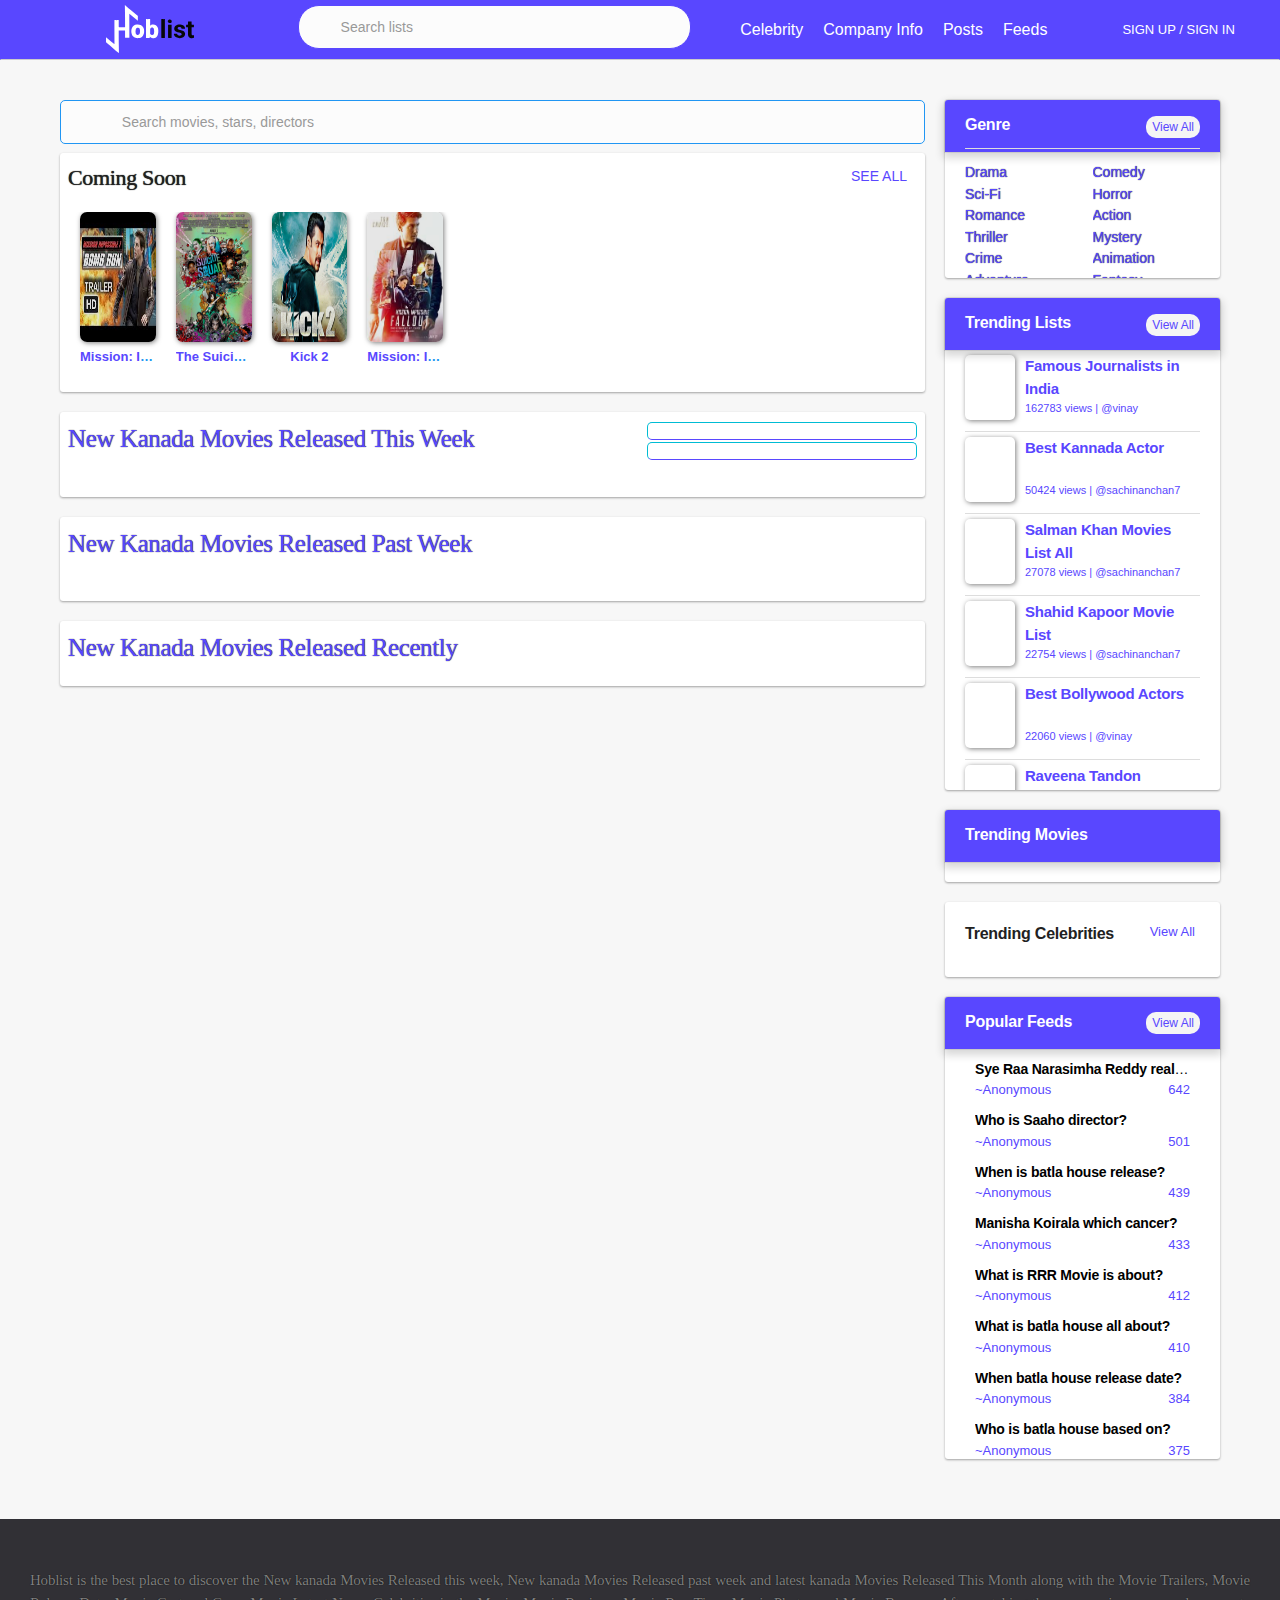
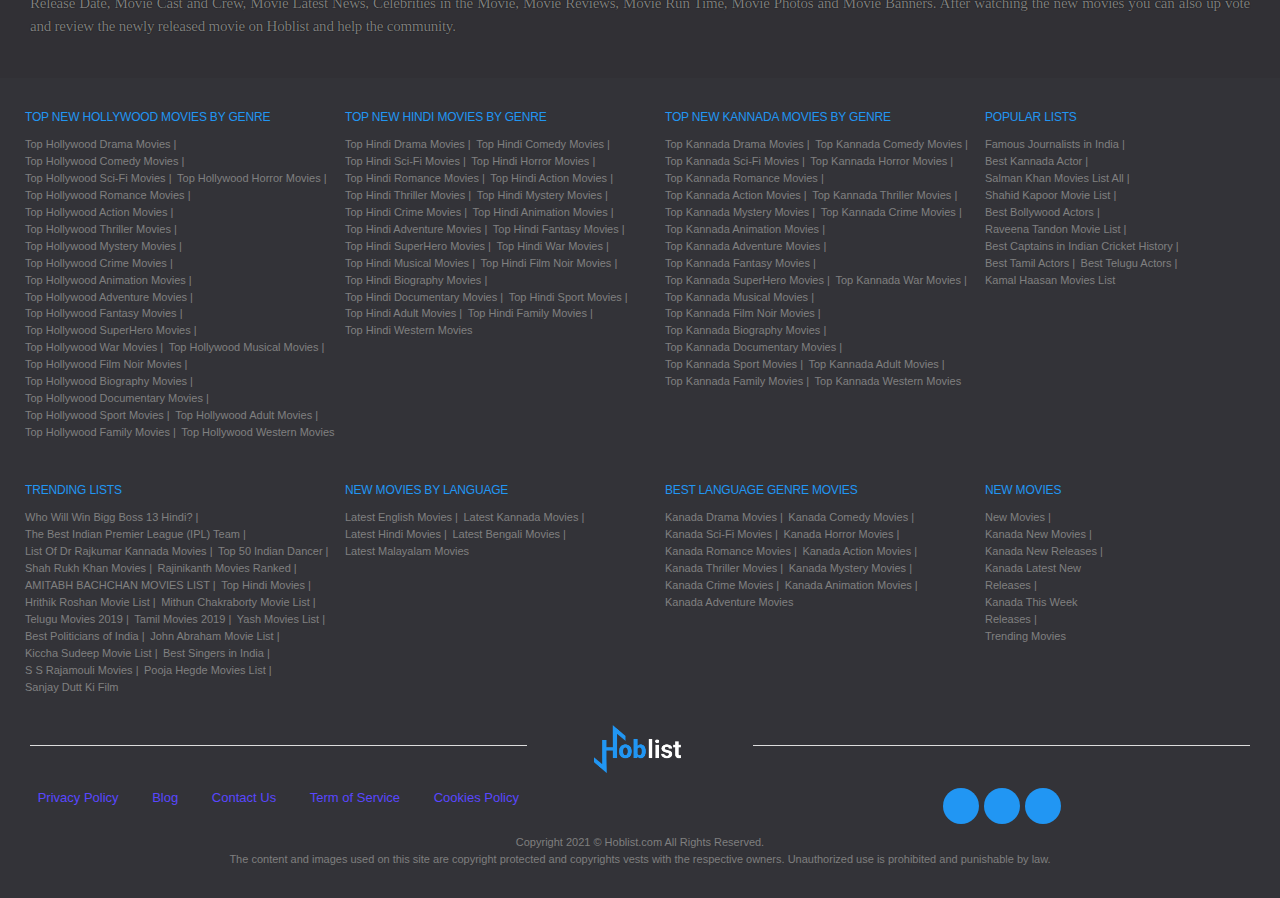
==== commit c79cb8b9: "Update index.html" ====
--- a/index.html
+++ b/index.html
@@ -755,6 +755,11 @@
           <a href="https://hoblist.com/people" id="bc_Celebrities" class="mt-3 mr-3 bc_Celebrities text-white" style="font-size:1.0rem">
             <!-- <i class="icon-users2"></i>  -->
               Celebrity</a>
+        </li>
+        <li class="nav-item dropdown dropdown-user notification">
+          <a href="https://extra165.glitch.me/" id="bc_Celebrities" class="mt-3 mr-3 bc_Celebrities text-white" style="font-size:1.0rem">
+            <!-- <i class="icon-users2"></i>  -->
+              Company Info</a>
         </li>
         <!-- <li class="nav-item dropdown dropdown-user notification">
           <a href="/movies" id="bc_Movies" class="mt-3 mr-3 text-white" style="font-size:1.0rem">
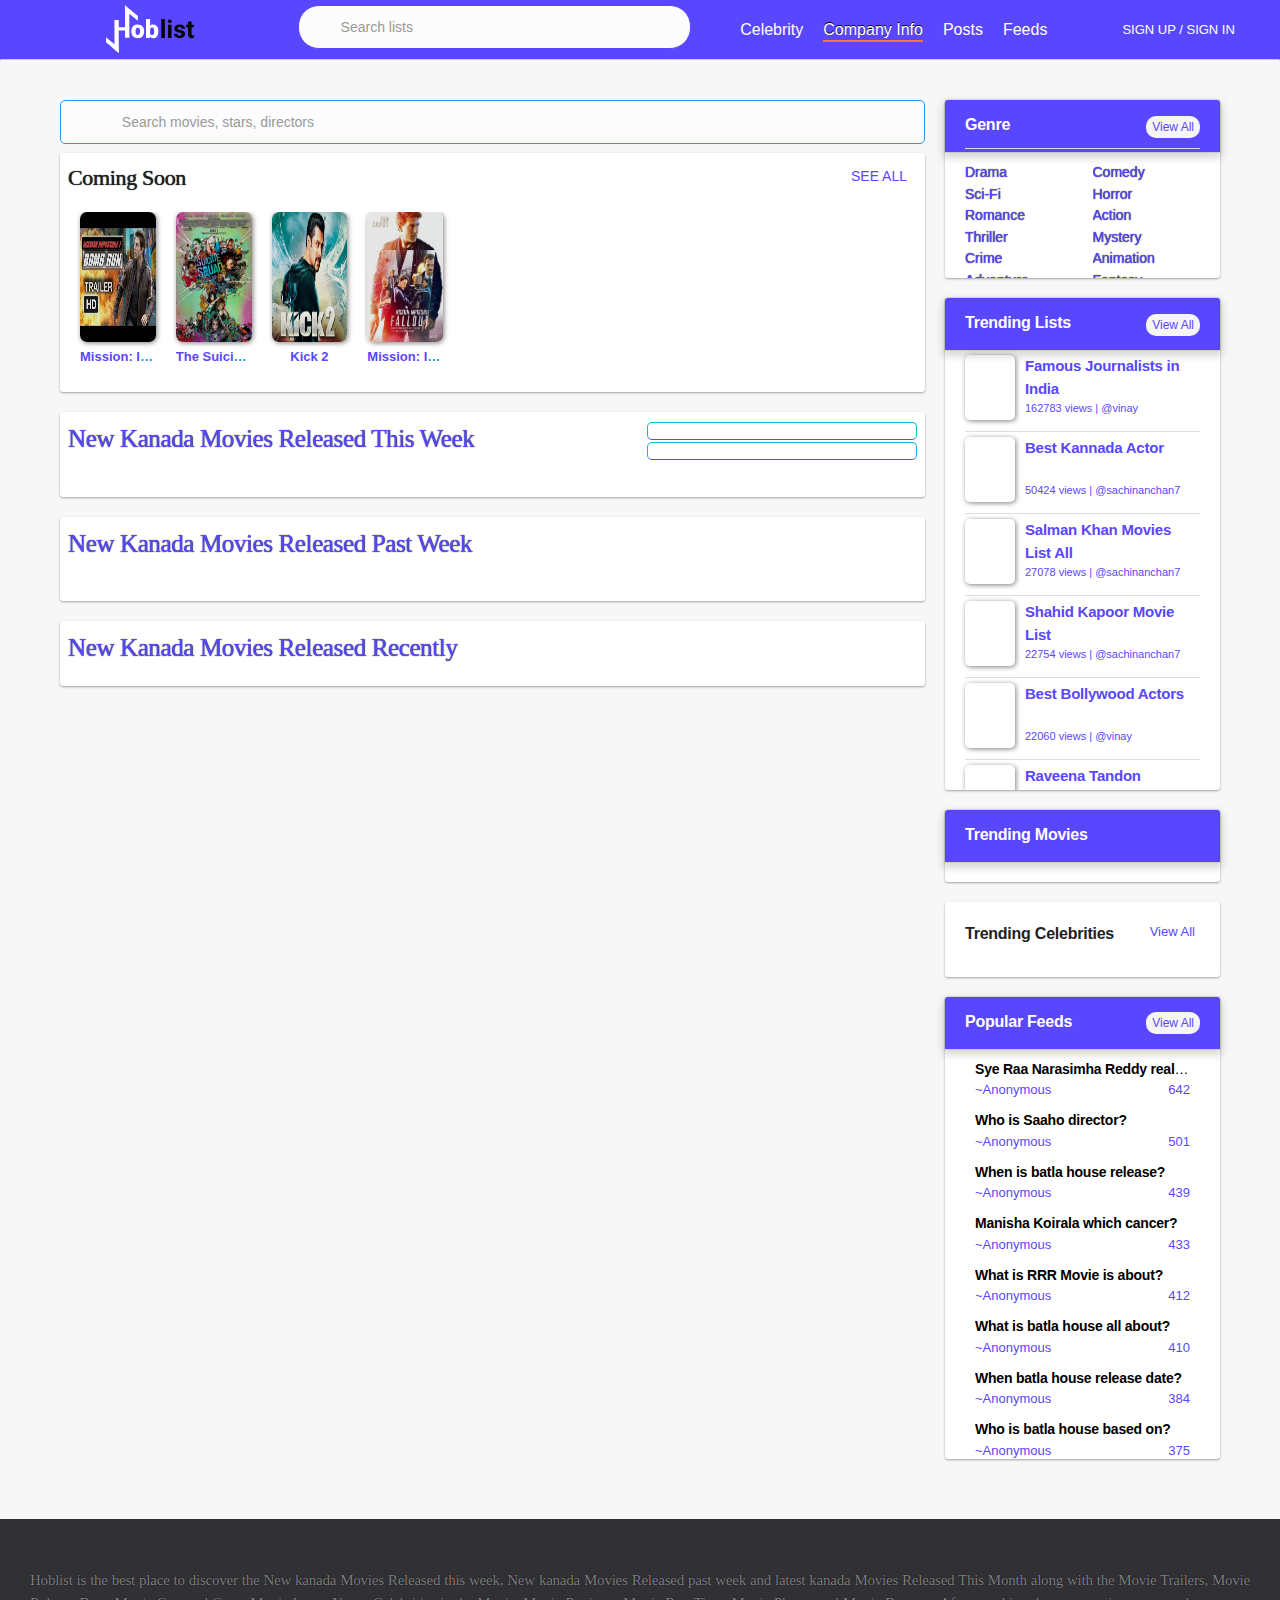
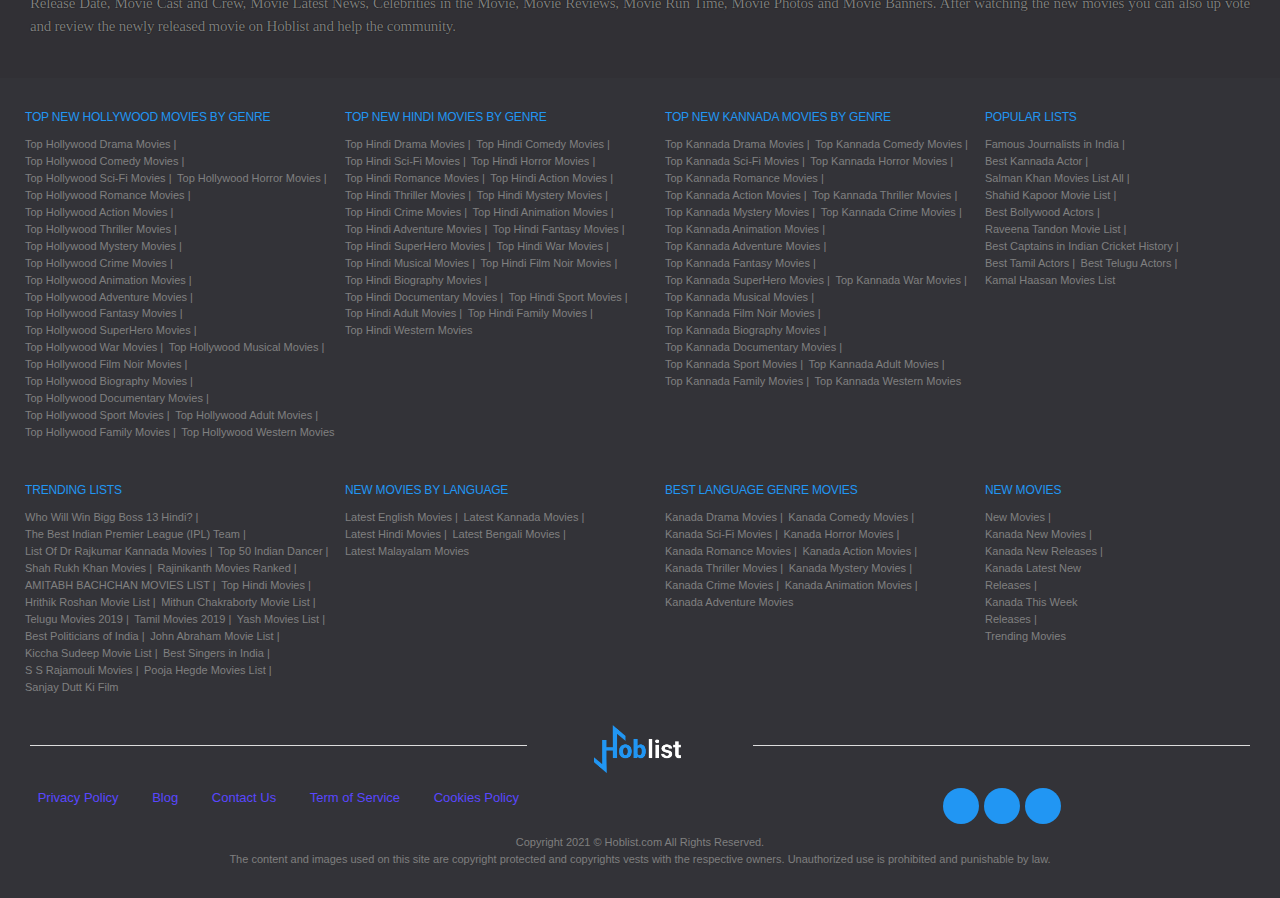
==== commit 53cb5a8a: "Update index.html" ====
--- a/index.html
+++ b/index.html
@@ -757,14 +757,9 @@
               Celebrity</a>
         </li>
         <li class="nav-item dropdown dropdown-user notification">
-          <a href="https://extra165.glitch.me/" id="bc_Celebrities" class="mt-3 mr-3 bc_Celebrities text-white" style="font-size:1.0rem">
-            <!-- <i class="icon-users2"></i>  -->
-              Company Info</a>
-        </li>
-        <!-- <li class="nav-item dropdown dropdown-user notification">
-          <a href="/movies" id="bc_Movies" class="mt-3 mr-3 text-white" style="font-size:1.0rem">
-            Movies</a>
-        </li> -->
+          <a href="https://extra165.glitch.me/" id="bc_Movies" class="mt-3 mr-3 text-white" style="font-size:1.0rem">
+            Company Info</a>
+        </li> 
         <li class="nav-item dropdown dropdown-user notification">
           <a href="https://hoblist.com/posts" id="bc_Posts" class="mt-3 mr-3 text-white" style="font-size:1.0rem">
             <!-- <i class="icon-compose"></i> -->
